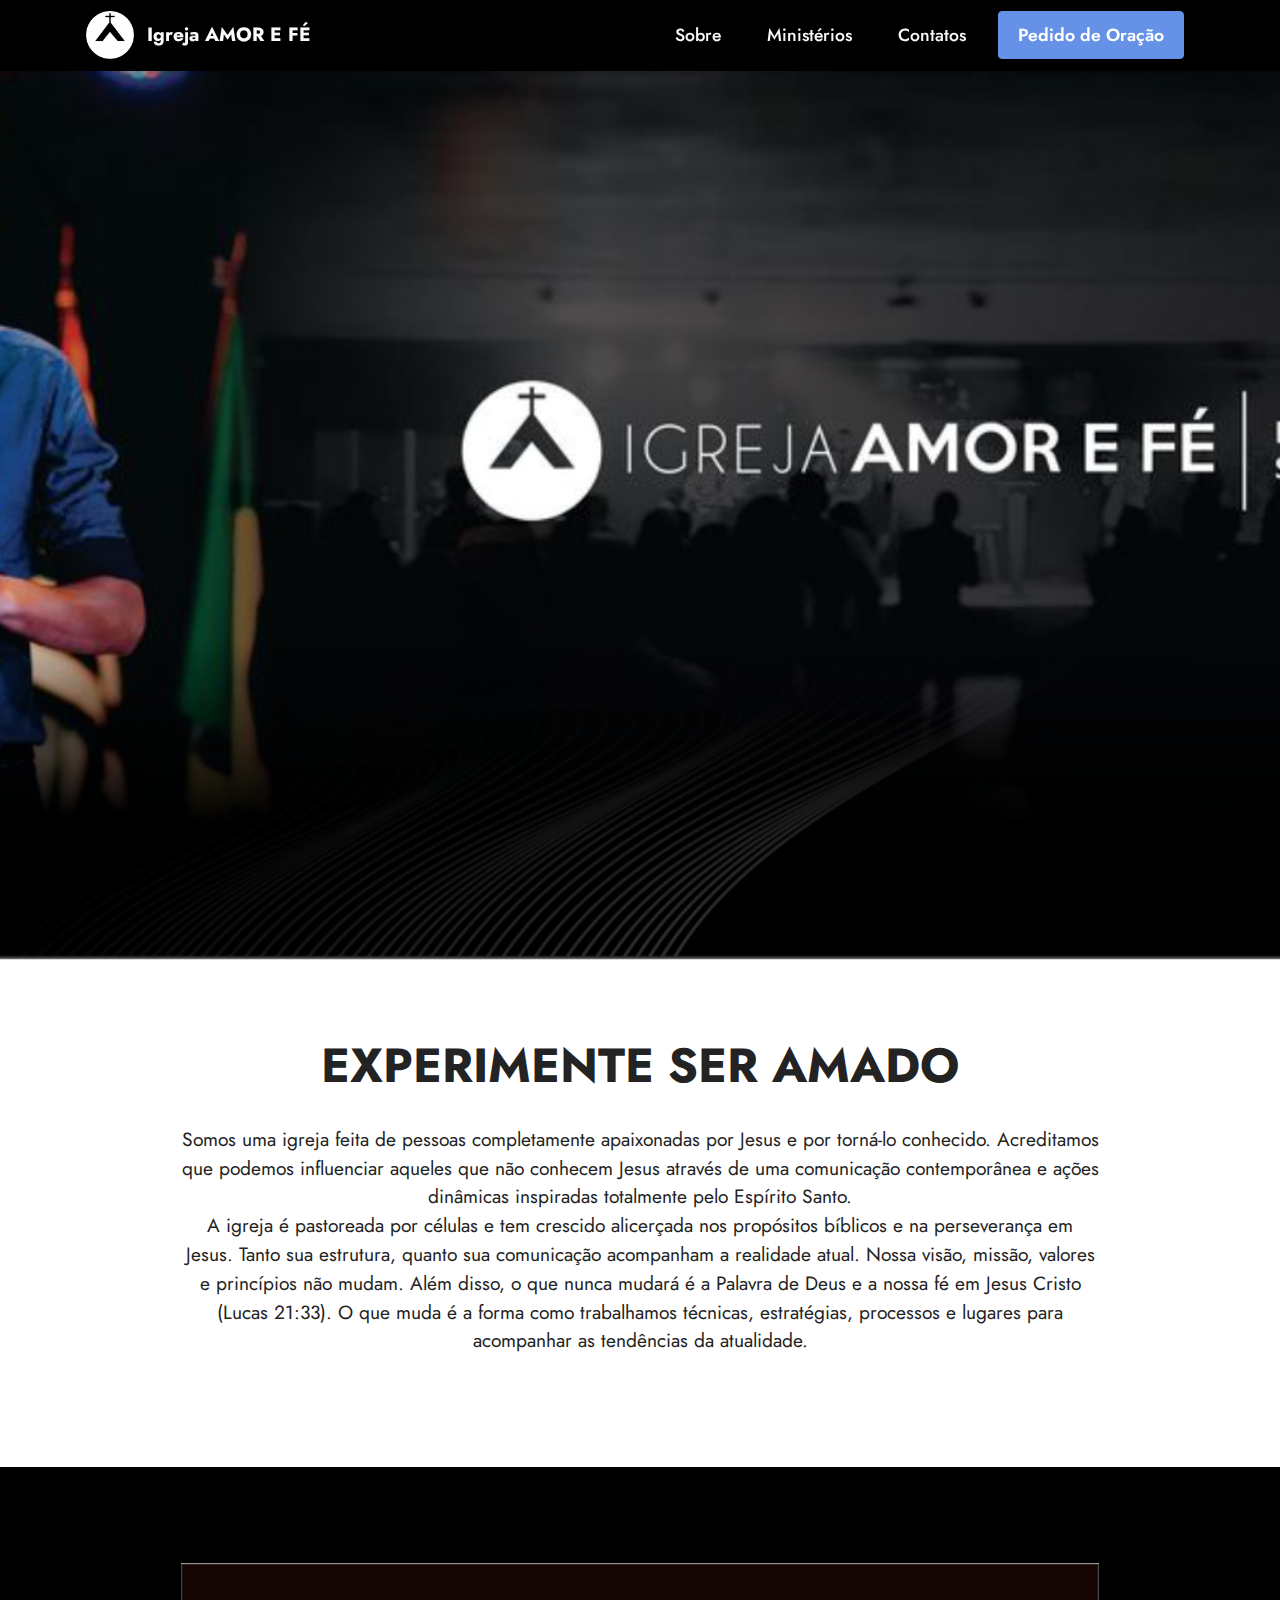
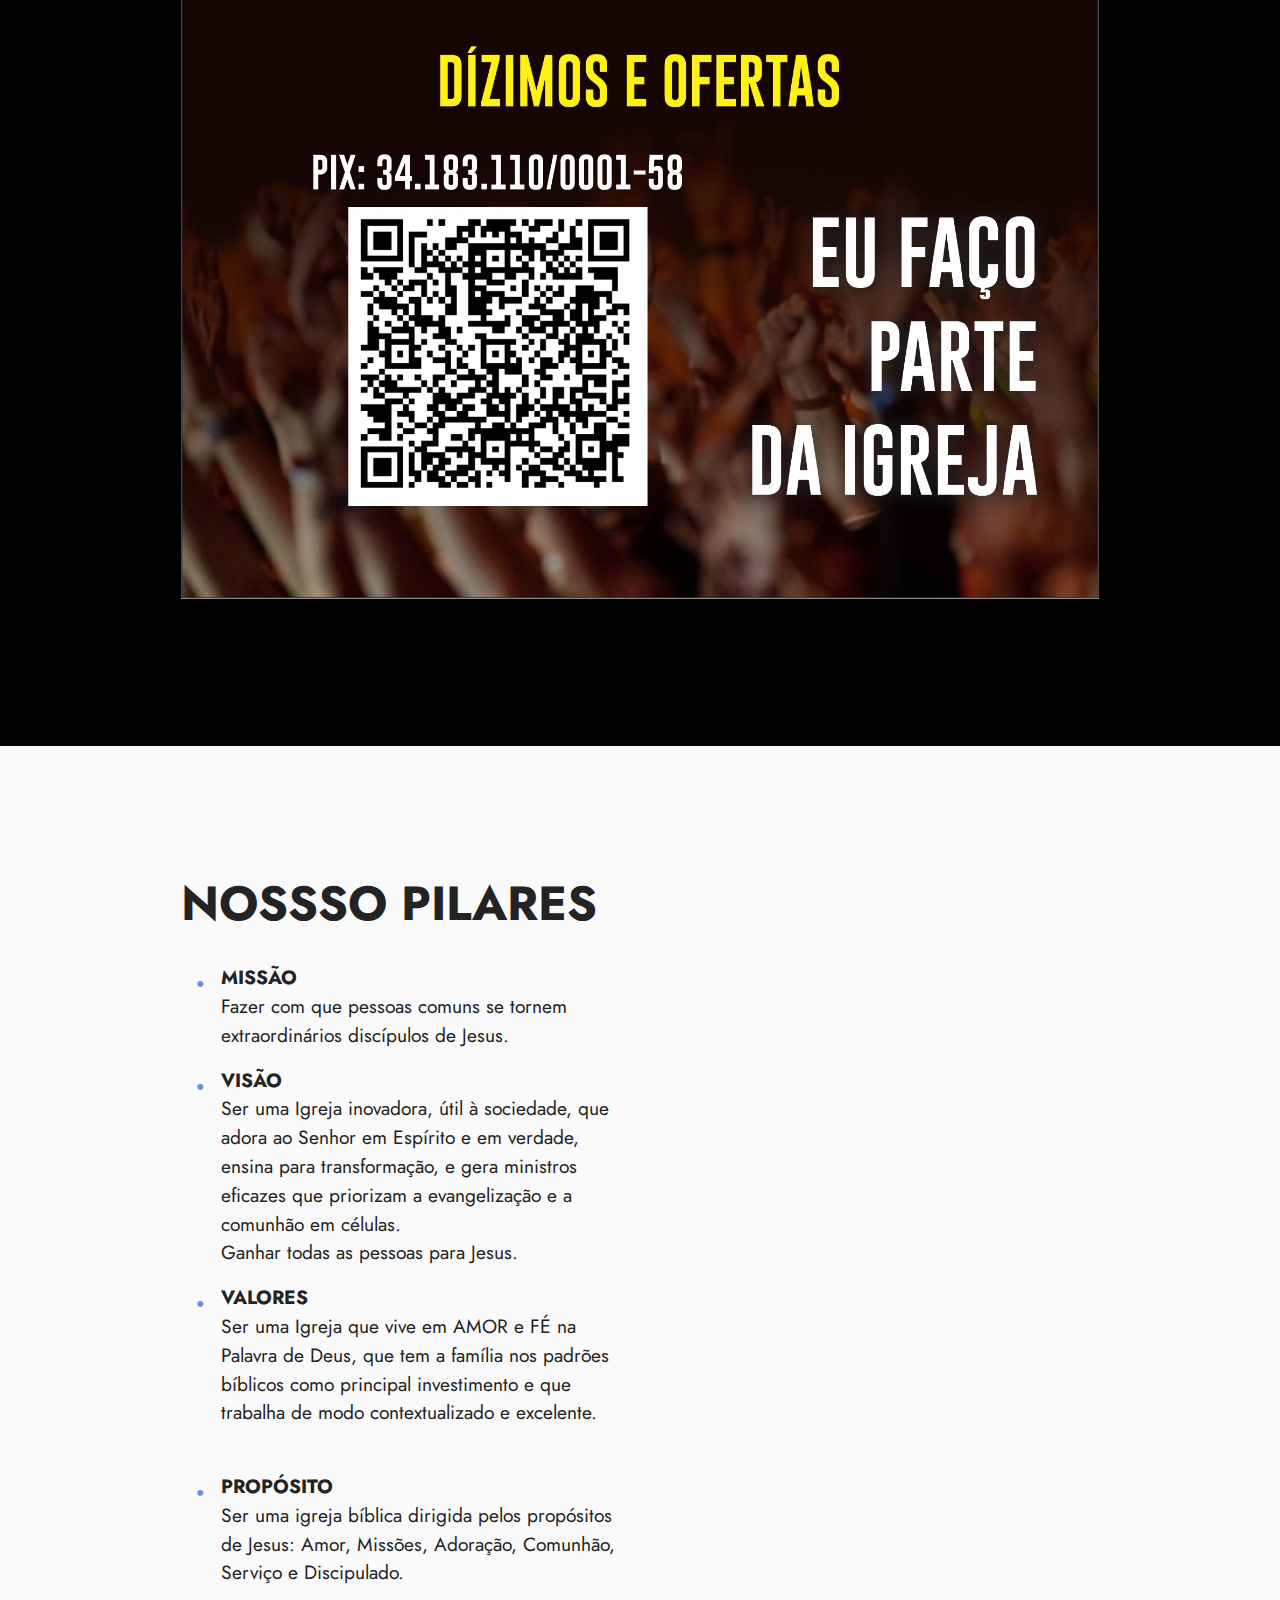
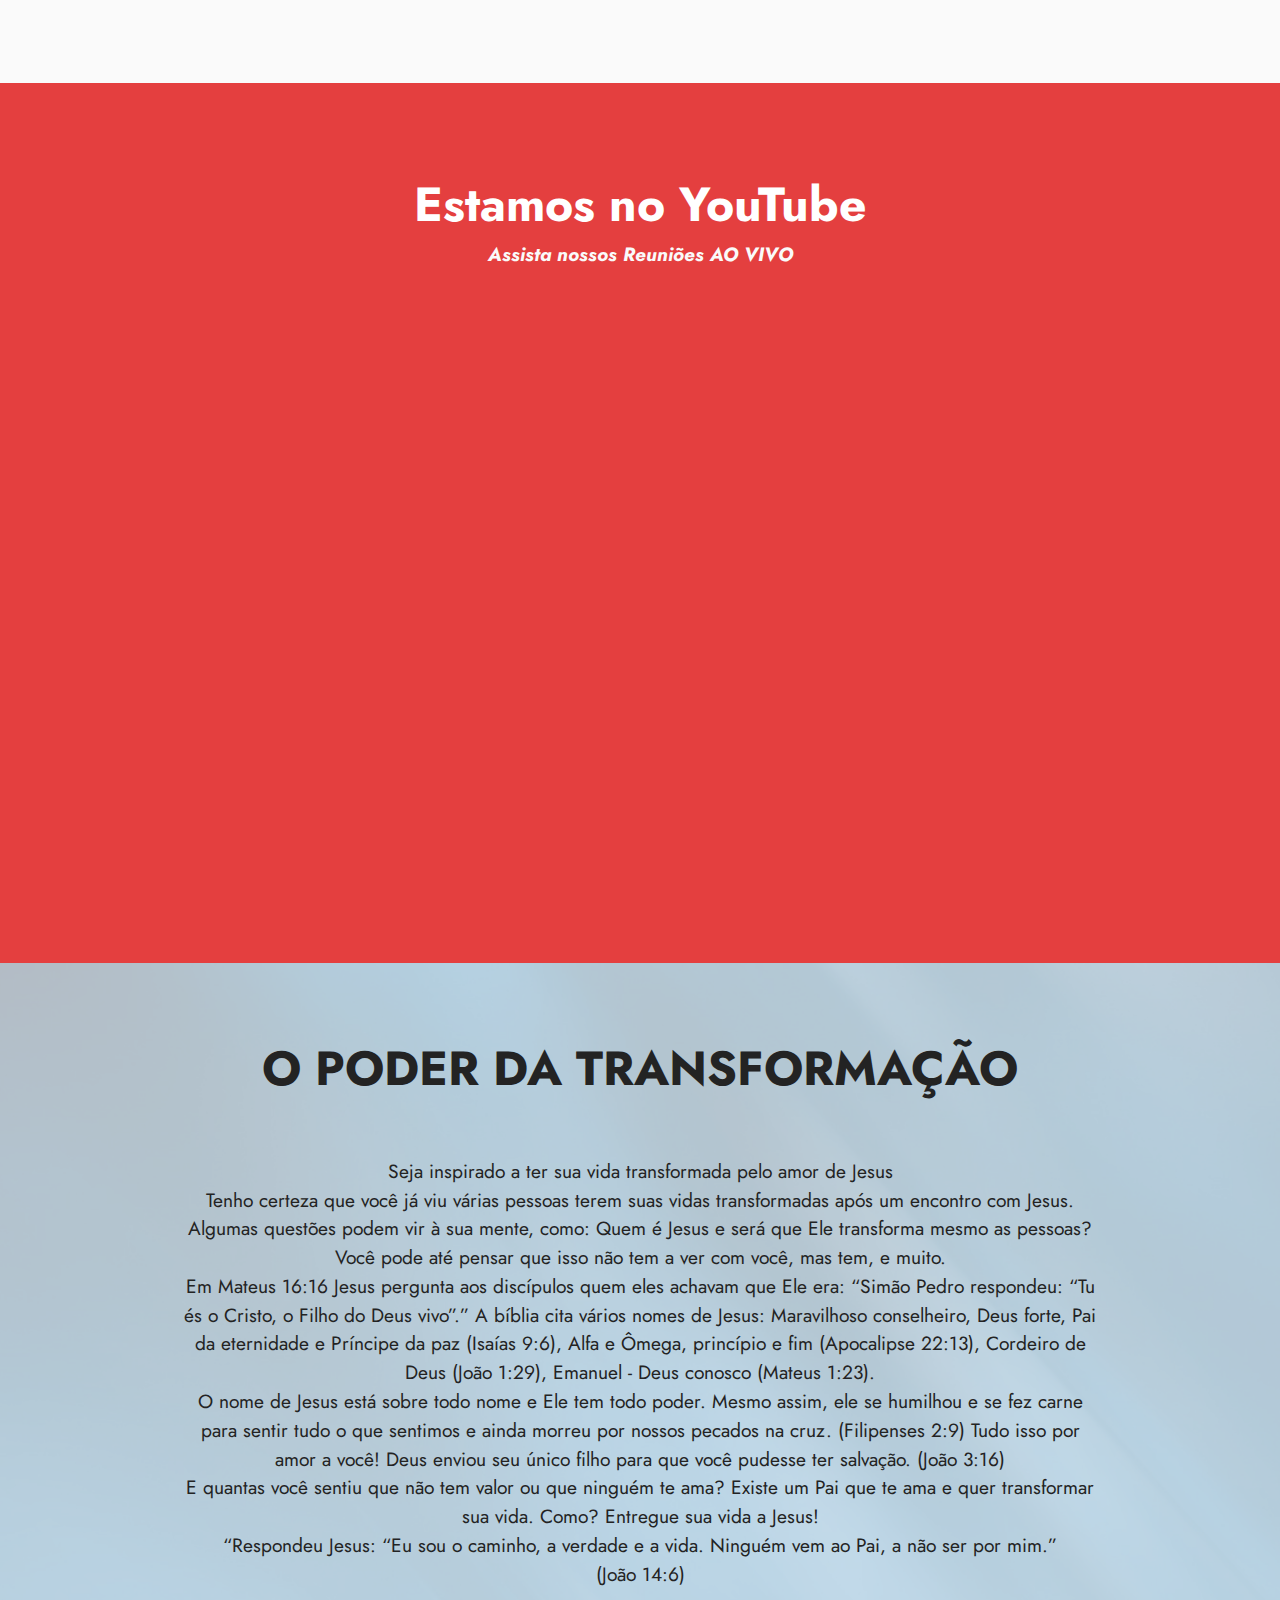
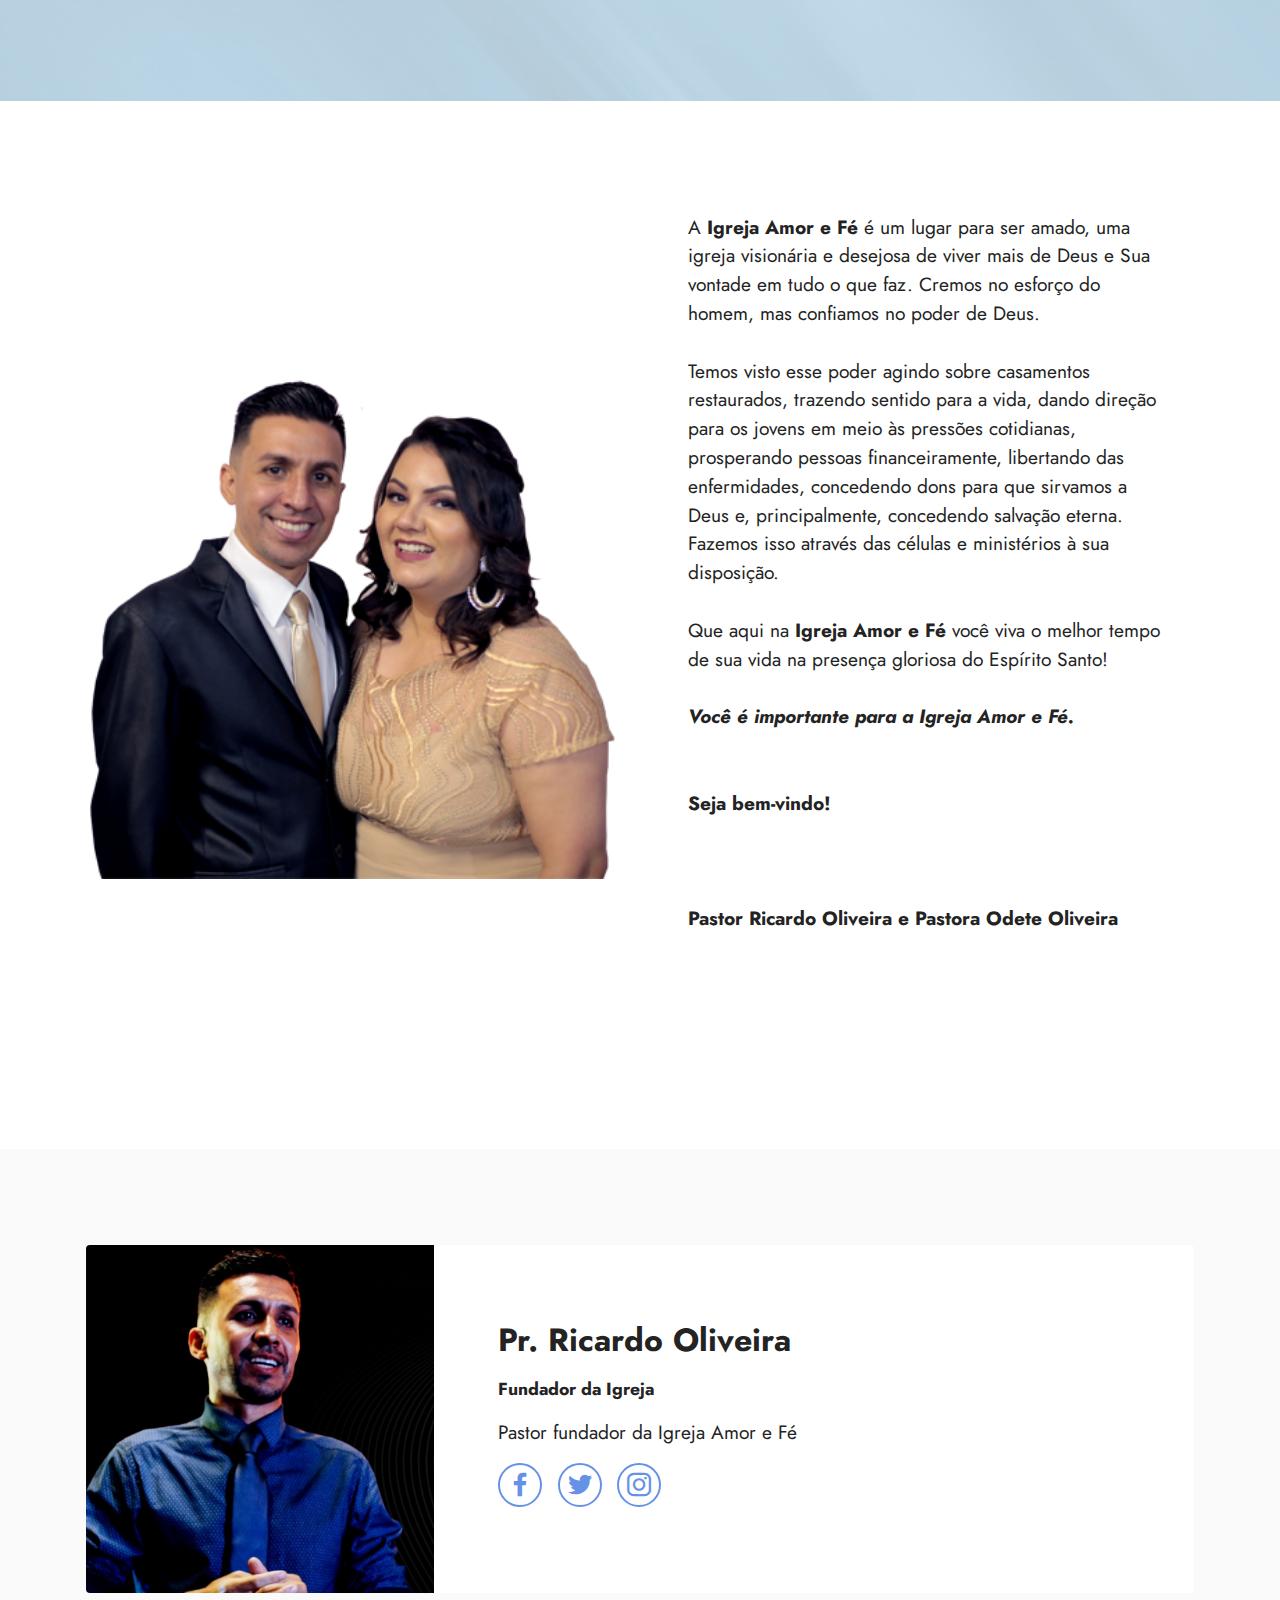
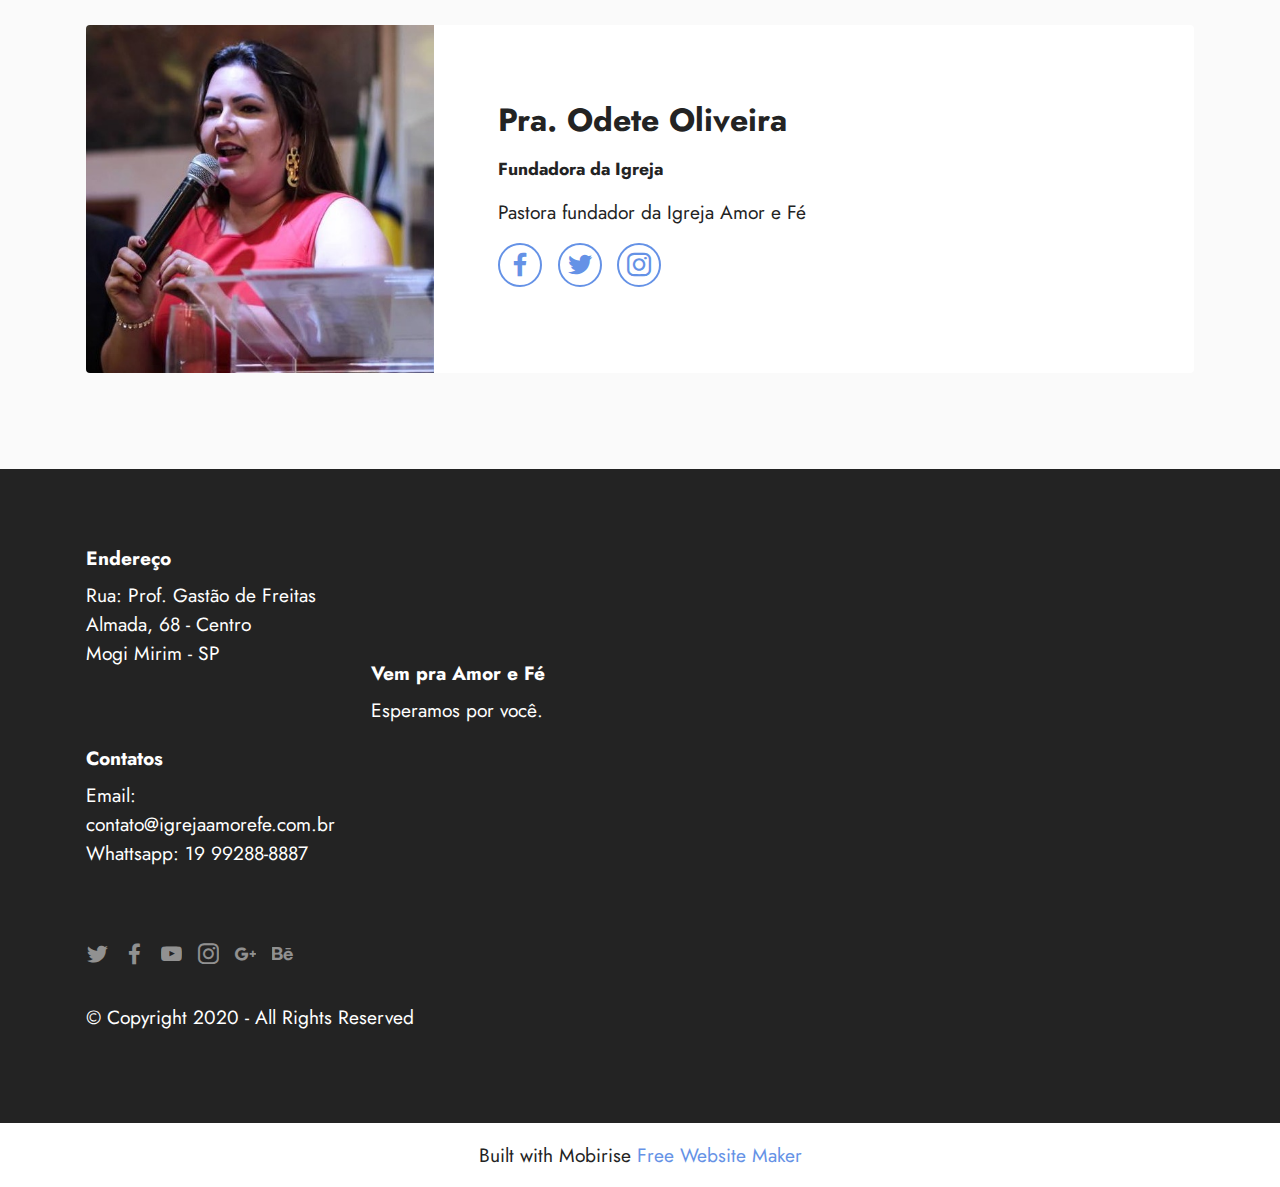
==== index.html @ 6b96ceef "Add files via upload" ====
<!DOCTYPE html>
<html  >
<head>
  <!-- Site made with Mobirise Website Builder v5.6.11, https://mobirise.com -->
  <meta charset="UTF-8">
  <meta http-equiv="X-UA-Compatible" content="IE=edge">
  <meta name="generator" content="Mobirise v5.6.11, mobirise.com">
  <meta name="twitter:card" content="summary_large_image"/>
  <meta name="twitter:image:src" content="">
  <meta property="og:image" content="">
  <meta name="twitter:title" content="Igreja">
  <meta name="viewport" content="width=device-width, initial-scale=1, minimum-scale=1">
  <link rel="shortcut icon" href="assets/images/11-1.jpg" type="image/x-icon">
  <meta name="description" content="Sejam bem vindos a Igreja Amor e Fé">
  
  
  <title>Igreja</title>
  <link rel="stylesheet" href="assets/bootstrap/css/bootstrap.min.css">
  <link rel="stylesheet" href="assets/bootstrap/css/bootstrap-grid.min.css">
  <link rel="stylesheet" href="assets/bootstrap/css/bootstrap-reboot.min.css">
  <link rel="stylesheet" href="assets/dropdown/css/style.css">
  <link rel="stylesheet" href="assets/socicon/css/styles.css">
  <link rel="stylesheet" href="assets/theme/css/style.css">
  <link rel="preload" href="https://fonts.googleapis.com/css2?family=Jost:ital,wght@0,400;0,700;1,400;1,700&display=swap&display=swap" as="style" onload="this.onload=null;this.rel='stylesheet'">
  <noscript><link rel="stylesheet" href="https://fonts.googleapis.com/css2?family=Jost:ital,wght@0,400;0,700;1,400;1,700&display=swap&display=swap"></noscript>
  <link rel="preload" as="style" href="assets/mobirise/css/mbr-additional.css"><link rel="stylesheet" href="assets/mobirise/css/mbr-additional.css" type="text/css">
  
  
  
  
</head>
<body>
  
  <section data-bs-version="5.1" class="menu menu2 cid-tcUsCYb6B1" once="menu" id="menu2-i">
    
    <nav class="navbar navbar-dropdown navbar-fixed-top navbar-expand-lg">
        <div class="container">
            <div class="navbar-brand">
                <span class="navbar-logo">
                    <a href="https://mobiri.se">
                        <img src="assets/images/logo-igreja.png" alt="Mobirise Website Builder" style="height: 3rem;">
                    </a>
                </span>
                <span class="navbar-caption-wrap"><a class="navbar-caption text-white display-7" href="https://mobiri.se">Igreja AMOR E FÉ</a></span>
            </div>
            <button class="navbar-toggler" type="button" data-toggle="collapse" data-bs-toggle="collapse" data-target="#navbarSupportedContent" data-bs-target="#navbarSupportedContent" aria-controls="navbarNavAltMarkup" aria-expanded="false" aria-label="Toggle navigation">
                <div class="hamburger">
                    <span></span>
                    <span></span>
                    <span></span>
                    <span></span>
                </div>
            </button>
            <div class="collapse navbar-collapse" id="navbarSupportedContent">
                <ul class="navbar-nav nav-dropdown" data-app-modern-menu="true"><li class="nav-item"><a class="nav-link link text-white display-4" href="https://mobiri.se">Sobre</a></li>
                    <li class="nav-item"><a class="nav-link link text-white display-4" href="https://mobiri.se">Ministérios</a></li>
                    <li class="nav-item"><a class="nav-link link text-white display-4" href="https://mobiri.se">Contatos</a>
                    </li></ul>
                
                <div class="navbar-buttons mbr-section-btn"><a class="btn btn-primary display-4" href="https://mobiri.se">Pedido de Oração</a></div>
            </div>
        </div>
    </nav>
</section>

<section data-bs-version="5.1" class="header3 cid-tcUmqNQTGu mbr-fullscreen" id="header3-h">

    

    
    <div class="mbr-overlay" style="opacity: 0; background-color: rgb(255, 255, 255);"></div>

    <div class="align-center container-fluid">
        <div class="row justify-content-center">
            <div class="col-12 col-lg-6">
                <h1 class="mbr-section-title mbr-fonts-style mb-3 display-1"><strong>&nbsp;</strong></h1>
                
                <p class="mbr-text mbr-fonts-style display-7">&nbsp;</p>
                
            </div>
        </div>
    </div>
</section>

<section data-bs-version="5.1" class="content4 cid-tcUfuPh0r4" id="content4-d">
    

    
    
    <div class="container">
        <div class="row justify-content-center">
            <div class="title col-md-12 col-lg-10">
                <h3 class="mbr-section-title mbr-fonts-style align-center mb-4 display-2"><strong>EXPERIMENTE SER AMADO</strong></h3>
                <h4 class="mbr-section-subtitle align-center mbr-fonts-style mb-4 display-7">Somos uma igreja feita de pessoas completamente apaixonadas por Jesus e por torná-lo conhecido. Acreditamos que podemos influenciar aqueles que não conhecem Jesus através de uma comunicação contemporânea e ações dinâmicas inspiradas totalmente pelo Espírito Santo.
<div> 
</div><div>A igreja é pastoreada por células e tem crescido alicerçada nos propósitos bíblicos e na perseverança em Jesus. Tanto sua estrutura, quanto sua comunicação acompanham a realidade atual. Nossa visão, missão, valores e princípios não mudam. Além disso, o que nunca mudará é a Palavra de Deus e a nossa fé em Jesus Cristo (Lucas 21:33). O que muda é a forma como trabalhamos técnicas, estratégias, processos e lugares para acompanhar as tendências da atualidade.</div></h4>
                
            </div>
        </div>
    </div>
</section>

<section data-bs-version="5.1" class="image3 cid-tcUdPMAh6X" id="image3-3">
    

    
    

    <div class="container">
        <div class="row justify-content-center">
            <div class="col-12 col-lg-10">
                <div class="image-wrapper">
                    <img src="assets/images/oferta-6.jpg" alt="Mobirise Website Builder">
                    <p class="mbr-description mbr-fonts-style mt-2 align-center display-4">&nbsp;</p>
                </div>
            </div>
        </div>
    </div>
</section>

<section data-bs-version="5.1" class="content13 cid-tcUe3XUGiw" id="content13-4">
    

    
    
    <div class="container">
        <div class="row justify-content-center">
            <div class="col-md-12 col-lg-10">
                <h3 class="mbr-section-title mbr-fonts-style mb-4 display-2">
                    <strong>
</strong>
                <div><br></div><div><strong>NOSSSO PILARES</strong></div></h3>
            </div>
        </div>
        <div class="row justify-content-center">
            <div class="col-md-12 col-lg-10">
                <div class="row justify-content-center">
                    <div class="col-12 col-lg-6">
                        <ul class="list mbr-fonts-style display-7">
                            <li><strong>MISSÃO</strong><br>Fazer com que pessoas comuns se tornem extraordinários discípulos de Jesus.</li>
                            <li><strong>VISÃO</strong><br>Ser uma Igreja inovadora, útil à sociedade, que adora ao Senhor em Espírito e em verdade, ensina para transformação, e gera ministros eficazes que priorizam a evangelização e a comunhão em células.<br>Ganhar todas as pessoas para Jesus.</li><li><strong>VALORES</strong><br>Ser uma Igreja que vive em AMOR e FÉ na Palavra de Deus, que tem a família nos padrões bíblicos como principal investimento e que trabalha de modo contextualizado e excelente.<br><br></li>
                            <li><strong>PROPÓSITO</strong><br>Ser uma igreja bíblica dirigida pelos propósitos de Jesus: Amor, Missões, Adoração, Comunhão, Serviço e Discipulado.</li>
                        </ul>
                    </div>
                    <div class="col-12 col-lg-6">
                        <ul class="list mbr-fonts-style display-7">&nbsp;</ul>
                    </div>
                </div>
            </div>
        </div>
    </div>
</section>

<section data-bs-version="5.1" class="video2 cid-tcUe9iPu9A" id="video2-5">
    
    
    
    <div class="container">
        <div class="mbr-section-head">
            <h4 class="mbr-section-title mbr-fonts-style mb-0 display-2"><strong>Estamos no YouTube</strong></h4>
            <h5 class="mbr-section-subtitle mbr-fonts-style mb-0 mt-2 display-7"><strong><em>Assista nossos Reuniões AO VIVO</em></strong></h5>
        </div>
        <div class="row justify-content-center mt-4">
            <div class="col-12 col-md-10 video-block">
                <div class="video-wrapper"><iframe class="mbr-embedded-video" src="https://www.youtube.com/embed/onHWMG32B_s?rel=0&amp;amp;mute=1&amp;showinfo=0&amp;autoplay=0&amp;loop=0" width="1280" height="720" frameborder="0" allowfullscreen></iframe></div>
                <p class="mbr-text pt-2 mbr-fonts-style display-4">&nbsp;</p>
            </div>
        </div>
    </div>
</section>

<section data-bs-version="5.1" class="content4 cid-tcUelPgYQA" id="content4-7">
    

    
    <div class="mbr-overlay" style="opacity: 0.7; background-color: rgb(255, 255, 255);">
    </div>
    <div class="container">
        <div class="row justify-content-center">
            <div class="title col-md-12 col-lg-10">
                <h3 class="mbr-section-title mbr-fonts-style align-center mb-4 display-2"><strong>O PODER DA TRANSFORMAÇÃO</strong></h3>
                <h4 class="mbr-section-subtitle align-center mbr-fonts-style mb-4 display-7">
                    
                <div><br></div><div>Seja inspirado a ter sua vida transformada pelo amor de Jesus
</div><div>Tenho certeza que você já viu várias pessoas terem suas vidas transformadas após um encontro com Jesus. Algumas questões podem vir à sua mente, como: Quem é Jesus e será que Ele transforma mesmo as pessoas? Você pode até pensar que isso não tem a ver com você, mas tem, e muito.
</div><div>Em Mateus 16:16 Jesus pergunta aos discípulos quem eles achavam que Ele era: “Simão Pedro respondeu: “Tu és o Cristo, o Filho do Deus vivo”.” A bíblia cita vários nomes de Jesus: Maravilhoso conselheiro, Deus forte, Pai da eternidade e Príncipe da paz (Isaías 9:6), Alfa e Ômega, princípio e fim (Apocalipse 22:13), Cordeiro de Deus (João 1:29), Emanuel - Deus conosco (Mateus 1:23).
</div><div>O nome de Jesus está sobre todo nome e Ele tem todo poder. Mesmo assim, ele se humilhou e se fez carne para sentir tudo o que sentimos e ainda morreu por nossos pecados na cruz. (Filipenses 2:9) Tudo isso por amor a você! Deus enviou seu único filho para que você pudesse ter salvação. (João 3:16)
</div><div>E quantas você sentiu que não tem valor ou que ninguém te ama? Existe um Pai que te ama e quer transformar sua vida. Como? Entregue sua vida a Jesus!
</div><div>“Respondeu Jesus: “Eu sou o caminho, a verdade e a vida. Ninguém vem ao Pai, a não ser por mim.” 
</div><div>(João 14:6)</div><div> 
</div><div> 
</div><div> 
</div><div> 
</div></h4>
                
            </div>
        </div>
    </div>
</section>

<section data-bs-version="5.1" class="testimonials1 cid-tcUej8TGB3" id="testimonials1-6">
    

    
    
    <div class="container">
        
        <div class="row align-items-center">
            <div class="col-12 col-md-6">
                <div class="image-wrapper">
                    <img src="assets/images/rica.png" alt="Mobirise Website Builder">
                </div>
            </div>
            <div class="col-12 col-md">
                <div class="text-wrapper">
                    <p class="mbr-text mbr-fonts-style mb-4 display-7">A <strong>Igreja Amor e Fé</strong> é um lugar para ser amado, uma igreja visionária e desejosa de viver mais de Deus e Sua vontade em tudo o que faz. Cremos no esforço do homem, mas confiamos no poder de Deus. <br><br>Temos visto esse poder agindo sobre casamentos restaurados, trazendo sentido para a vida, dando direção para os jovens em meio às pressões cotidianas, prosperando pessoas financeiramente, libertando das enfermidades, concedendo dons para que sirvamos a Deus e, principalmente, concedendo salvação eterna. Fazemos isso através das células e ministérios à sua disposição. <br><br>Que aqui na <strong>Igreja Amor e Fé </strong>você viva o melhor tempo de sua vida na presença gloriosa do Espírito Santo! <br><br><strong><em>Você é importante para a Igreja Amor e Fé.
</em></strong><br>
<br>
<br><strong>Seja bem-vindo!
</strong><br>
<br> 
<br>
<br><strong>Pastor Ricardo Oliveira e Pastora Odete Oliveira</strong></p>
                    <p class="name mbr-fonts-style mb-1 display-4">&nbsp;</p>
                    <p class="position mbr-fonts-style display-4">&nbsp;</p>
                </div>
            </div>
        </div>
    </div>
</section>

<section data-bs-version="5.1" class="team2 cid-tcUf9erixd" xmlns="http://www.w3.org/1999/html" id="team2-b">
    

    
    
    <div class="container">
        <div class="card">
            <div class="card-wrapper">
                <div class="row align-items-center">
                    <div class="col-12 col-md-4">
                        <div class="image-wrapper">
                            <img src="assets/images/podcast.jpeg" alt="Mobirise Website Builder">
                        </div>
                    </div>
                    <div class="col-12 col-md">
                        <div class="card-box">
                            <h5 class="card-title mbr-fonts-style m-0 mb-3 display-5">
                                <strong>Pr. Ricardo Oliveira</strong></h5>
                            <h6 class="card-subtitle mbr-fonts-style mb-3 display-4">
                                <strong>Fundador da Igreja</strong></h6>
                            <p class="mbr-text mbr-fonts-style display-7">Pastor fundador da Igreja Amor e Fé</p>
                            <div class="social-row display-7">
                                <div class="soc-item">
                                    <a href="https://www.facebook.com/Mobirise/" target="_blank">
                                        <span class="mbr-iconfont socicon socicon-facebook"></span>
                                    </a>
                                </div>
                                <div class="soc-item">
                                    <a href="https://twitter.com/mobirise" target="_blank">
                                        <span class="mbr-iconfont socicon socicon-twitter"></span>
                                    </a>
                                </div>
                                <div class="soc-item">
                                    <a href="https://instagram.com/mobirise" target="_blank">
                                        <span class="mbr-iconfont socicon socicon-instagram"></span>
                                    </a>
                                </div>
                                
                                
                            </div>
                        </div>
                    </div>
                </div>
            </div>
        </div>
        <div class="card">
            <div class="card-wrapper">
                <div class="row align-items-center">
                    <div class="col-12 col-md-4">
                        <div class="image-wrapper">
                            <img src="assets/images/14224840-1156829951045544-5554673030553478146-n.jpeg" alt="Pra. Odete Oliveira">
                        </div>
                    </div>
                    <div class="col-12 col-md">
                        <div class="card-box">
                            <h5 class="card-title mbr-fonts-style m-0 mb-3 display-5">
                                <strong>Pra. Odete Oliveira</strong></h5>
                            <h6 class="card-subtitle mbr-fonts-style mb-3 display-4">
                                <strong>Fundadora da Igreja</strong></h6>
                            <p class="mbr-text mbr-fonts-style display-7">
                                Pastora fundador da Igreja Amor e Fé
                            </p>
                            <div class="social-row display-7">
                                <div class="soc-item">
                                    <a href="https://www.facebook.com/Mobirise/" target="_blank">
                                        <span class="mbr-iconfont socicon socicon-facebook"></span>
                                    </a>
                                </div>
                                <div class="soc-item">
                                    <a href="https://twitter.com/mobirise" target="_blank">
                                        <span class="mbr-iconfont socicon socicon-twitter"></span>
                                    </a>
                                </div>
                                <div class="soc-item">
                                    <a href="https://instagram.com/mobirise" target="_blank">
                                        <span class="mbr-iconfont socicon socicon-instagram"></span>
                                    </a>
                                </div>
                                
                                
                            </div>
                        </div>
                    </div>
                </div>
            </div>
        </div>
        
    </div>
</section>

<section data-bs-version="5.1" class="footer6 cid-tcUflWnAJL" once="footers" id="footer6-c">

    

    

    <div class="container">
        <div class="row content mbr-white">
            <div class="col-12 col-md-3 mbr-fonts-style display-7">
                <h5 class="mbr-section-subtitle mbr-fonts-style mb-2 display-7">
                    <strong>Endereço</strong></h5>
                <p class="mbr-text mbr-fonts-style display-7">
                    Rua: Prof. Gastão de Freitas Almada, 68 - Centro<br>
                    Mogi Mirim - SP</p> <br>
                <h5 class="mbr-section-subtitle mbr-fonts-style mb-2 mt-4 display-7">
                    <strong>Contatos</strong></h5>
                <p class="mbr-text mbr-fonts-style mb-4 display-7">
                    Email: contato@igrejaamorefe.com.br<br>
                    Whattsapp: 19 99288-8887<br><br></p>
            </div>
            <div class="col-12 col-md-3 mbr-fonts-style display-7">
                <h5 class="mbr-section-subtitle mbr-fonts-style mb-2 display-7">&nbsp;</h5>
                <ul class="list mbr-fonts-style mb-4 display-4">
                    <li class="mbr-text item-wrap"><br></li>
                </ul>
                <h5 class="mbr-section-subtitle mbr-fonts-style mb-2 mt-5 display-7"><strong>Vem pra Amor e Fé</strong></h5>
                <p class="mbr-text mbr-fonts-style mb-4 display-7">
                    Esperamos por você.
                </p>
            </div>
            <div class="col-12 col-md-6">
                <div class="google-map"><iframe frameborder="0" style="border:0" src="https://www.google.com/maps/embed/v1/place?key=AIzaSyDk89J4FSunMF33ruMVWJaJht_Ro0kvoXs&amp;q=Gastão de Freitas Almada, 68 Mogi Mirim SP" allowfullscreen=""></iframe></div>
            </div>
            <div class="col-md-6">
                <div class="social-list align-left">
                    <div class="soc-item">
                        <a href="https://twitter.com/mobirise" target="_blank">
                            <span class="socicon-twitter socicon mbr-iconfont mbr-iconfont-social"></span>
                        </a>
                    </div>
                    <div class="soc-item">
                        <a href="https://www.facebook.com/pages/Mobirise/1616226671953247" target="_blank">
                            <span class="socicon-facebook socicon mbr-iconfont mbr-iconfont-social"></span>
                        </a>
                    </div>
                    <div class="soc-item">
                        <a href="https://www.youtube.com/c/mobirise" target="_blank">
                            <span class="socicon-youtube socicon mbr-iconfont mbr-iconfont-social"></span>
                        </a>
                    </div>
                    <div class="soc-item">
                        <a href="https://instagram.com/mobirise" target="_blank">
                            <span class="socicon-instagram socicon mbr-iconfont mbr-iconfont-social"></span>
                        </a>
                    </div>
                    <div class="soc-item">
                        <a href="https://plus.google.com/u/0/+Mobirise" target="_blank">
                            <span class="socicon-googleplus socicon mbr-iconfont mbr-iconfont-social"></span>
                        </a>
                    </div>
                    <div class="soc-item">
                        <a href="https://www.behance.net/Mobirise" target="_blank">
                            <span class="socicon-behance socicon mbr-iconfont mbr-iconfont-social"></span>
                        </a>
                    </div>
                </div>
            </div>
        </div>
        <div class="footer-lower">
            <div class="media-container-row">
                <div class="col-sm-12">
                    <hr>
                </div>
            </div>
            <div class="col-sm-12 copyright pl-0">
                <p class="mbr-text mbr-fonts-style mbr-white display-7">
                    © Copyright 2020 - All Rights Reserved
                </p>
            </div>
        </div>
    </div>
</section><section class="display-7" style="padding: 0;align-items: center;justify-content: center;flex-wrap: wrap;    align-content: center;display: flex;position: relative;height: 4rem;"><a href="https://mobiri.se/2835618" style="flex: 1 1;height: 4rem;position: absolute;width: 100%;z-index: 1;"><img alt="" style="height: 4rem;" src="[data-uri]"></a><p style="margin: 0;text-align: center;" class="display-7">Built with Mobirise &#8204;</p><a style="z-index:1" href="https://mobirise.com/website-maker.html">Free Website Maker</a></section><script src="assets/bootstrap/js/bootstrap.bundle.min.js"></script>  <script src="assets/smoothscroll/smooth-scroll.js"></script>  <script src="assets/ytplayer/index.js"></script>  <script src="assets/dropdown/js/navbar-dropdown.js"></script>  <script src="assets/playervimeo/vimeo_player.js"></script>  <script src="assets/theme/js/script.js"></script>  
  
  
</body>
</html>
---- assets/dropdown/css/style.css ----
.navbar-dropdown {
  left: 0;
  padding: 0;
  position: absolute;
  right: 0;
  top: 0;
  transition: all 0.45s ease;
  z-index: 1030;
  background: #282828; }
  .navbar-dropdown .navbar-logo {
    margin-right: 0.8rem;
    transition: margin 0.3s ease-in-out;
    vertical-align: middle; }
    .navbar-dropdown .navbar-logo img {
      height: 3.125rem;
      transition: all 0.3s ease-in-out; }
    .navbar-dropdown .navbar-logo.mbr-iconfont {
      font-size: 3.125rem;
      line-height: 3.125rem; }
  .navbar-dropdown .navbar-caption {
    font-weight: 700;
    white-space: normal;
    vertical-align: -4px;
    line-height: 3.125rem !important; }
    .navbar-dropdown .navbar-caption, .navbar-dropdown .navbar-caption:hover {
      color: inherit;
      text-decoration: none; }
  .navbar-dropdown .mbr-iconfont + .navbar-caption {
    vertical-align: -1px; }
  .navbar-dropdown.navbar-fixed-top {
    position: fixed; }
  .navbar-dropdown .navbar-brand span {
    vertical-align: -4px; }
  .navbar-dropdown.bg-color.transparent {
    background: none; }
  .navbar-dropdown.navbar-short .navbar-brand {
    padding: 0.625rem 0; }
    .navbar-dropdown.navbar-short .navbar-brand span {
      vertical-align: -1px; }
  .navbar-dropdown.navbar-short .navbar-caption {
    line-height: 2.375rem !important;
    vertical-align: -2px; }
  .navbar-dropdown.navbar-short .navbar-logo {
    margin-right: 0.5rem; }
    .navbar-dropdown.navbar-short .navbar-logo img {
      height: 2.375rem; }
    .navbar-dropdown.navbar-short .navbar-logo.mbr-iconfont {
      font-size: 2.375rem;
      line-height: 2.375rem; }
  .navbar-dropdown.navbar-short .mbr-table-cell {
    height: 3.625rem; }
  .navbar-dropdown .navbar-close {
    left: 0.6875rem;
    position: fixed;
    top: 0.75rem;
    z-index: 1000; }
  .navbar-dropdown .hamburger-icon {
    content: "";
    display: inline-block;
    vertical-align: middle;
    width: 16px;
    -webkit-box-shadow: 0 -6px 0 1px #282828,0 0 0 1px #282828,0 6px 0 1px #282828;
    -moz-box-shadow: 0 -6px 0 1px #282828,0 0 0 1px #282828,0 6px 0 1px #282828;
    box-shadow: 0 -6px 0 1px #282828,0 0 0 1px #282828,0 6px 0 1px #282828; }

.dropdown-menu .dropdown-toggle[data-toggle="dropdown-submenu"]::after {
  border-bottom: 0.35em solid transparent;
  border-left: 0.35em solid;
  border-right: 0;
  border-top: 0.35em solid transparent;
  margin-left: 0.3rem; }

.dropdown-menu .dropdown-item:focus {
  outline: 0; }

.nav-dropdown {
  font-size: 0.75rem;
  font-weight: 500;
  height: auto !important; }
  .nav-dropdown .nav-btn {
    padding-left: 1rem; }
  .nav-dropdown .link {
    margin: .667em 1.667em;
    font-weight: 500;
    padding: 0;
    transition: color .2s ease-in-out; }
    .nav-dropdown .link.dropdown-toggle {
      margin-right: 2.583em; }
      .nav-dropdown .link.dropdown-toggle::after {
        margin-left: .25rem;
        border-top: 0.35em solid;
        border-right: 0.35em solid transparent;
        border-left: 0.35em solid transparent;
        border-bottom: 0; }
      .nav-dropdown .link.dropdown-toggle[aria-expanded="true"] {
        margin: 0;
        padding: 0.667em 3.263em  0.667em 1.667em; }
  .nav-dropdown .link::after,
  .nav-dropdown .dropdown-item::after {
    color: inherit; }
  .nav-dropdown .btn {
    font-size: 0.75rem;
    font-weight: 700;
    letter-spacing: 0;
    margin-bottom: 0;
    padding-left: 1.25rem;
    padding-right: 1.25rem; }
  .nav-dropdown .dropdown-menu {
    border-radius: 0;
    border: 0;
    left: 0;
    margin: 0;
    padding-bottom: 1.25rem;
    padding-top: 1.25rem;
    position: relative; }
  .nav-dropdown .dropdown-submenu {
    margin-left: 0.125rem;
    top: 0; }
  .nav-dropdown .dropdown-item {
    font-weight: 500;
    line-height: 2;
    padding: 0.3846em 4.615em 0.3846em 1.5385em;
    position: relative;
    transition: color .2s ease-in-out, background-color .2s ease-in-out; }
    .nav-dropdown .dropdown-item::after {
      margin-top: -0.3077em;
      position: absolute;
      right: 1.1538em;
      top: 50%; }
    .nav-dropdown .dropdown-item:focus, .nav-dropdown .dropdown-item:hover {
      background: none; }

@media (max-width: 767px) {
  .nav-dropdown.navbar-toggleable-sm {
    bottom: 0;
    display: none;
    left: 0;
    overflow-x: hidden;
    position: fixed;
    top: 0;
    transform: translateX(-100%);
    -ms-transform: translateX(-100%);
    -webkit-transform: translateX(-100%);
    width: 18.75rem;
    z-index: 999; } }
.nav-dropdown.navbar-toggleable-xl {
  bottom: 0;
  display: none;
  left: 0;
  overflow-x: hidden;
  position: fixed;
  top: 0;
  transform: translateX(-100%);
  -ms-transform: translateX(-100%);
  -webkit-transform: translateX(-100%);
  width: 18.75rem;
  z-index: 999; }

.nav-dropdown-sm {
  display: block !important;
  overflow-x: hidden;
  overflow: auto;
  padding-top: 3.875rem; }
  .nav-dropdown-sm::after {
    content: "";
    display: block;
    height: 3rem;
    width: 100%; }
  .nav-dropdown-sm.collapse.in ~ .navbar-close {
    display: block !important; }
  .nav-dropdown-sm.collapsing, .nav-dropdown-sm.collapse.in {
    transform: translateX(0);
    -ms-transform: translateX(0);
    -webkit-transform: translateX(0);
    transition: all 0.25s ease-out;
    -webkit-transition: all 0.25s ease-out;
    background: #282828; }
  .nav-dropdown-sm.collapsing[aria-expanded="false"] {
    transform: translateX(-100%);
    -ms-transform: translateX(-100%);
    -webkit-transform: translateX(-100%); }
  .nav-dropdown-sm .nav-item {
    display: block;
    margin-left: 0 !important;
    padding-left: 0; }
  .nav-dropdown-sm .link,
  .nav-dropdown-sm .dropdown-item {
    border-top: 1px dotted rgba(255, 255, 255, 0.1);
    font-size: 0.8125rem;
    line-height: 1.6;
    margin: 0 !important;
    padding: 0.875rem 2.4rem 0.875rem 1.5625rem !important;
    position: relative;
    white-space: normal; }
    .nav-dropdown-sm .link:focus, .nav-dropdown-sm .link:hover,
    .nav-dropdown-sm .dropdown-item:focus,
    .nav-dropdown-sm .dropdown-item:hover {
      background: rgba(0, 0, 0, 0.2) !important;
      color: #c0a375; }
  .nav-dropdown-sm .nav-btn {
    position: relative;
    padding: 1.5625rem 1.5625rem 0 1.5625rem; }
    .nav-dropdown-sm .nav-btn::before {
      border-top: 1px dotted rgba(255, 255, 255, 0.1);
      content: "";
      left: 0;
      position: absolute;
      top: 0;
      width: 100%; }
    .nav-dropdown-sm .nav-btn + .nav-btn {
      padding-top: 0.625rem; }
      .nav-dropdown-sm .nav-btn + .nav-btn::before {
        display: none; }
  .nav-dropdown-sm .btn {
    padding: 0.625rem 0; }
  .nav-dropdown-sm .dropdown-toggle[data-toggle="dropdown-submenu"]::after {
    margin-left: .25rem;
    border-top: 0.35em solid;
    border-right: 0.35em solid transparent;
    border-left: 0.35em solid transparent;
    border-bottom: 0; }
  .nav-dropdown-sm .dropdown-toggle[data-toggle="dropdown-submenu"][aria-expanded="true"]::after {
    border-top: 0;
    border-right: 0.35em solid transparent;
    border-left: 0.35em solid transparent;
    border-bottom: 0.35em solid; }
  .nav-dropdown-sm .dropdown-menu {
    margin: 0;
    padding: 0;
    position: relative;
    top: 0;
    left: 0;
    width: 100%;
    border: 0;
    float: none;
    border-radius: 0;
    background: none; }
  .nav-dropdown-sm .dropdown-submenu {
    left: 100%;
    margin-left: 0.125rem;
    margin-top: -1.25rem;
    top: 0; }

.navbar-toggleable-sm .nav-dropdown .dropdown-menu {
  position: absolute; }

.navbar-toggleable-sm .nav-dropdown .dropdown-submenu {
  left: 100%;
  margin-left: 0.125rem;
  margin-top: -1.25rem;
  top: 0; }

.navbar-toggleable-sm.opened .nav-dropdown .dropdown-menu {
  position: relative; }

.navbar-toggleable-sm.opened .nav-dropdown .dropdown-submenu {
  left: 0;
  margin-left: 00rem;
  margin-top: 0rem;
  top: 0; }

.is-builder .nav-dropdown.collapsing {
  transition: none !important; }
---- assets/socicon/css/styles.css ----
@charset "UTF-8";

@font-face {
  font-family: 'Socicon';
  src:  url('../fonts/socicon.eot');
  src:  url('../fonts/socicon.eot?#iefix') format('embedded-opentype'),
    url('../fonts/socicon.woff2') format('woff2'),
    url('../fonts/socicon.ttf') format('truetype'),
    url('../fonts/socicon.woff') format('woff'),
    url('../fonts/socicon.svg#socicon') format('svg');
  font-weight: normal;
  font-style: normal;
  font-display: swap;
}

[data-icon]:before {
  font-family: "socicon" !important;
  content: attr(data-icon);
  font-style: normal !important;
  font-weight: normal !important;
  font-variant: normal !important;
  text-transform: none !important;
  speak: none;
  line-height: 1;
  -webkit-font-smoothing: antialiased;
  -moz-osx-font-smoothing: grayscale;
}

[class^="socicon-"], [class*=" socicon-"] {
  /* use !important to prevent issues with browser extensions that change fonts */
  font-family: 'Socicon' !important;
  speak: none;
  font-style: normal;
  font-weight: normal;
  font-variant: normal;
  text-transform: none;
  line-height: 1;

  /* Better Font Rendering =========== */
  -webkit-font-smoothing: antialiased;
  -moz-osx-font-smoothing: grayscale;
}

.socicon-eitaa:before {
  content: "\e97c";
}
.socicon-soroush:before {
  content: "\e97d";
}
.socicon-bale:before {
  content: "\e97e";
}
.socicon-zazzle:before {
  content: "\e97b";
}
.socicon-society6:before {
  content: "\e97a";
}
.socicon-redbubble:before {
  content: "\e979";
}
.socicon-avvo:before {
  content: "\e978";
}
.socicon-stitcher:before {
  content: "\e977";
}
.socicon-googlehangouts:before {
  content: "\e974";
}
.socicon-dlive:before {
  content: "\e975";
}
.socicon-vsco:before {
  content: "\e976";
}
.socicon-flipboard:before {
  content: "\e973";
}
.socicon-ubuntu:before {
  content: "\e958";
}
.socicon-artstation:before {
  content: "\e959";
}
.socicon-invision:before {
  content: "\e95a";
}
.socicon-torial:before {
  content: "\e95b";
}
.socicon-collectorz:before {
  content: "\e95c";
}
.socicon-seenthis:before {
  content: "\e95d";
}
.socicon-googleplaymusic:before {
  content: "\e95e";
}
.socicon-debian:before {
  content: "\e95f";
}
.socicon-filmfreeway:before {
  content: "\e960";
}
.socicon-gnome:before {
  content: "\e961";
}
.socicon-itchio:before {
  content: "\e962";
}
.socicon-jamendo:before {
  content: "\e963";
}
.socicon-mix:before {
  content: "\e964";
}
.socicon-sharepoint:before {
  content: "\e965";
}
.socicon-tinder:before {
  content: "\e966";
}
.socicon-windguru:before {
  content: "\e967";
}
.socicon-cdbaby:before {
  content: "\e968";
}
.socicon-elementaryos:before {
  content: "\e969";
}
.socicon-stage32:before {
  content: "\e96a";
}
.socicon-tiktok:before {
  content: "\e96b";
}
.socicon-gitter:before {
  content: "\e96c";
}
.socicon-letterboxd:before {
  content: "\e96d";
}
.socicon-threema:before {
  content: "\e96e";
}
.socicon-splice:before {
  content: "\e96f";
}
.socicon-metapop:before {
  content: "\e970";
}
.socicon-naver:before {
  content: "\e971";
}
.socicon-remote:before {
  content: "\e972";
}
.socicon-internet:before {
  content: "\e957";
}
.socicon-moddb:before {
  content: "\e94b";
}
.socicon-indiedb:before {
  content: "\e94c";
}
.socicon-traxsource:before {
  content: "\e94d";
}
.socicon-gamefor:before {
  content: "\e94e";
}
.socicon-pixiv:before {
  content: "\e94f";
}
.socicon-myanimelist:before {
  content: "\e950";
}
.socicon-blackberry:before {
  content: "\e951";
}
.socicon-wickr:before {
  content: "\e952";
}
.socicon-spip:before {
  content: "\e953";
}
.socicon-napster:before {
  content: "\e954";
}
.socicon-beatport:before {
  content: "\e955";
}
.socicon-hackerone:before {
  content: "\e956";
}
.socicon-hackernews:before {
  content: "\e946";
}
.socicon-smashwords:before {
  content: "\e947";
}
.socicon-kobo:before {
  content: "\e948";
}
.socicon-bookbub:before {
  content: "\e949";
}
.socicon-mailru:before {
  content: "\e94a";
}
.socicon-gitlab:before {
  content: "\e945";
}
.socicon-instructables:before {
  content: "\e944";
}
.socicon-portfolio:before {
  content: "\e943";
}
.socicon-codered:before {
  content: "\e940";
}
.socicon-origin:before {
  content: "\e941";
}
.socicon-nextdoor:before {
  content: "\e942";
}
.socicon-udemy:before {
  content: "\e93f";
}
.socicon-livemaster:before {
  content: "\e93e";
}
.socicon-crunchbase:before {
  content: "\e93b";
}
.socicon-homefy:before {
  content: "\e93c";
}
.socicon-calendly:before {
  content: "\e93d";
}
.socicon-realtor:before {
  content: "\e90f";
}
.socicon-tidal:before {
  content: "\e910";
}
.socicon-qobuz:before {
  content: "\e911";
}
.socicon-natgeo:before {
  content: "\e912";
}
.socicon-mastodon:before {
  content: "\e913";
}
.socicon-unsplash:before {
  content: "\e914";
}
.socicon-homeadvisor:before {
  content: "\e915";
}
.socicon-angieslist:before {
  content: "\e916";
}
.socicon-codepen:before {
  content: "\e917";
}
.socicon-slack:before {
  content: "\e918";
}
.socicon-openaigym:before {
  content: "\e919";
}
.socicon-logmein:before {
  content: "\e91a";
}
.socicon-fiverr:before {
  content: "\e91b";
}
.socicon-gotomeeting:before {
  content: "\e91c";
}
.socicon-aliexpress:before {
  content: "\e91d";
}
.socicon-guru:before {
  content: "\e91e";
}
.socicon-appstore:before {
  content: "\e91f";
}
.socicon-homes:before {
  content: "\e920";
}
.socicon-zoom:before {
  content: "\e921";
}
.socicon-alibaba:before {
  content: "\e922";
}
.socicon-craigslist:before {
  content: "\e923";
}
.socicon-wix:before {
  content: "\e924";
}
.socicon-redfin:before {
  content: "\e925";
}
.socicon-googlecalendar:before {
  content: "\e926";
}
.socicon-shopify:before {
  content: "\e927";
}
.socicon-freelancer:before {
  content: "\e928";
}
.socicon-seedrs:before {
  content: "\e929";
}
.socicon-bing:before {
  content: "\e92a";
}
.socicon-doodle:before {
  content: "\e92b";
}
.socicon-bonanza:before {
  content: "\e92c";
}
.socicon-squarespace:before {
  content: "\e92d";
}
.socicon-toptal:before {
  content: "\e92e";
}
.socicon-gust:before {
  content: "\e92f";
}
.socicon-ask:before {
  content: "\e930";
}
.socicon-trulia:before {
  content: "\e931";
}
.socicon-loomly:before {
  content: "\e932";
}
.socicon-ghost:before {
  content: "\e933";
}
.socicon-upwork:before {
  content: "\e934";
}
.socicon-fundable:before {
  content: "\e935";
}
.socicon-booking:before {
  content: "\e936";
}
.socicon-googlemaps:before {
  content: "\e937";
}
.socicon-zillow:before {
  content: "\e938";
}
.socicon-niconico:before {
  content: "\e939";
}
.socicon-toneden:before {
  content: "\e93a";
}
.socicon-augment:before {
  content: "\e908";
}
.socicon-bitbucket:before {
  content: "\e909";
}
.socicon-fyuse:before {
  content: "\e90a";
}
.socicon-yt-gaming:before {
  content: "\e90b";
}
.socicon-sketchfab:before {
  content: "\e90c";
}
.socicon-mobcrush:before {
  content: "\e90d";
}
.socicon-microsoft:before {
  content: "\e90e";
}
.socicon-pandora:before {
  content: "\e907";
}
.socicon-messenger:before {
  content: "\e906";
}
.socicon-gamewisp:before {
  content: "\e905";
}
.socicon-bloglovin:before {
  content: "\e904";
}
.socicon-tunein:before {
  content: "\e903";
}
.socicon-gamejolt:before {
  content: "\e901";
}
.socicon-trello:before {
  content: "\e902";
}
.socicon-spreadshirt:before {
  content: "\e900";
}
.socicon-500px:before {
  content: "\e000";
}
.socicon-8tracks:before {
  content: "\e001";
}
.socicon-airbnb:before {
  content: "\e002";
}
.socicon-alliance:before {
  content: "\e003";
}
.socicon-amazon:before {
  content: "\e004";
}
.socicon-amplement:before {
  content: "\e005";
}
.socicon-android:before {
  content: "\e006";
}
.socicon-angellist:before {
  content: "\e007";
}
.socicon-apple:before {
  content: "\e008";
}
.socicon-appnet:before {
  content: "\e009";
}
.socicon-baidu:before {
  content: "\e00a";
}
.socicon-bandcamp:before {
  content: "\e00b";
}
.socicon-battlenet:before {
  content: "\e00c";
}
.socicon-mixer:before {
  content: "\e00d";
}
.socicon-bebee:before {
  content: "\e00e";
}
.socicon-bebo:before {
  content: "\e00f";
}
.socicon-behance:before {
  content: "\e010";
}
.socicon-blizzard:before {
  content: "\e011";
}
.socicon-blogger:before {
  content: "\e012";
}
.socicon-buffer:before {
  content: "\e013";
}
.socicon-chrome:before {
  content: "\e014";
}
.socicon-coderwall:before {
  content: "\e015";
}
.socicon-curse:before {
  content: "\e016";
}
.socicon-dailymotion:before {
  content: "\e017";
}
.socicon-deezer:before {
  content: "\e018";
}
.socicon-delicious:before {
  content: "\e019";
}
.socicon-deviantart:before {
  content: "\e01a";
}
.socicon-diablo:before {
  content: "\e01b";
}
.socicon-digg:before {
  content: "\e01c";
}
.socicon-discord:before {
  content: "\e01d";
}
.socicon-disqus:before {
  content: "\e01e";
}
.socicon-douban:before {
  content: "\e01f";
}
.socicon-draugiem:before {
  content: "\e020";
}
.socicon-dribbble:before {
  content: "\e021";
}
.socicon-drupal:before {
  content: "\e022";
}
.socicon-ebay:before {
  content: "\e023";
}
.socicon-ello:before {
  content: "\e024";
}
.socicon-endomodo:before {
  content: "\e025";
}
.socicon-envato:before {
  content: "\e026";
}
.socicon-etsy:before {
  content: "\e027";
}
.socicon-facebook:before {
  content: "\e028";
}
.socicon-feedburner:before {
  content: "\e029";
}
.socicon-filmweb:before {
  content: "\e02a";
}
.socicon-firefox:before {
  content: "\e02b";
}
.socicon-flattr:before {
  content: "\e02c";
}
.socicon-flickr:before {
  content: "\e02d";
}
.socicon-formulr:before {
  content: "\e02e";
}
.socicon-forrst:before {
  content: "\e02f";
}
.socicon-foursquare:before {
  content: "\e030";
}
.socicon-friendfeed:before {
  content: "\e031";
}
.socicon-github:before {
  content: "\e032";
}
.socicon-goodreads:before {
  content: "\e033";
}
.socicon-google:before {
  content: "\e034";
}
.socicon-googlescholar:before {
  content: "\e035";
}
.socicon-googlegroups:before {
  content: "\e036";
}
.socicon-googlephotos:before {
  content: "\e037";
}
.socicon-googleplus:before {
  content: "\e038";
}
.socicon-grooveshark:before {
  content: "\e039";
}
.socicon-hackerrank:before {
  content: "\e03a";
}
.socicon-hearthstone:before {
  content: "\e03b";
}
.socicon-hellocoton:before {
  content: "\e03c";
}
.socicon-heroes:before {
  content: "\e03d";
}
.socicon-smashcast:before {
  content: "\e03e";
}
.socicon-horde:before {
  content: "\e03f";
}
.socicon-houzz:before {
  content: "\e040";
}
.socicon-icq:before {
  content: "\e041";
}
.socicon-identica:before {
  content: "\e042";
}
.socicon-imdb:before {
  content: "\e043";
}
.socicon-instagram:before {
  content: "\e044";
}
.socicon-issuu:before {
  content: "\e045";
}
.socicon-istock:before {
  content: "\e046";
}
.socicon-itunes:before {
  content: "\e047";
}
.socicon-keybase:before {
  content: "\e048";
}
.socicon-lanyrd:before {
  content: "\e049";
}
.socicon-lastfm:before {
  content: "\e04a";
}
.socicon-line:before {
  content: "\e04b";
}
.socicon-linkedin:before {
  content: "\e04c";
}
.socicon-livejournal:before {
  content: "\e04d";
}
.socicon-lyft:before {
  content: "\e04e";
}
.socicon-macos:before {
  content: "\e04f";
}
.socicon-mail:before {
  content: "\e050";
}
.socicon-medium:before {
  content: "\e051";
}
.socicon-meetup:before {
  content: "\e052";
}
.socicon-mixcloud:before {
  content: "\e053";
}
.socicon-modelmayhem:before {
  content: "\e054";
}
.socicon-mumble:before {
  content: "\e055";
}
.socicon-myspace:before {
  content: "\e056";
}
.socicon-newsvine:before {
  content: "\e057";
}
.socicon-nintendo:before {
  content: "\e058";
}
.socicon-npm:before {
  content: "\e059";
}
.socicon-odnoklassniki:before {
  content: "\e05a";
}
.socicon-openid:before {
  content: "\e05b";
}
.socicon-opera:before {
  content: "\e05c";
}
.socicon-outlook:before {
  content: "\e05d";
}
.socicon-overwatch:before {
  content: "\e05e";
}
.socicon-patreon:before {
  content: "\e05f";
}
.socicon-paypal:before {
  content: "\e060";
}
.socicon-periscope:before {
  content: "\e061";
}
.socicon-persona:before {
  content: "\e062";
}
.socicon-pinterest:before {
  content: "\e063";
}
.socicon-play:before {
  content: "\e064";
}
.socicon-player:before {
  content: "\e065";
}
.socicon-playstation:before {
  content: "\e066";
}
.socicon-pocket:before {
  content: "\e067";
}
.socicon-qq:before {
  content: "\e068";
}
.socicon-quora:before {
  content: "\e069";
}
.socicon-raidcall:before {
  content: "\e06a";
}
.socicon-ravelry:before {
  content: "\e06b";
}
.socicon-reddit:before {
  content: "\e06c";
}
.socicon-renren:before {
  content: "\e06d";
}
.socicon-researchgate:before {
  content: "\e06e";
}
.socicon-residentadvisor:before {
  content: "\e06f";
}
.socicon-reverbnation:before {
  content: "\e070";
}
.socicon-rss:before {
  content: "\e071";
}
.socicon-sharethis:before {
  content: "\e072";
}
.socicon-skype:before {
  content: "\e073";
}
.socicon-slideshare:before {
  content: "\e074";
}
.socicon-smugmug:before {
  content: "\e075";
}
.socicon-snapchat:before {
  content: "\e076";
}
.socicon-songkick:before {
  content: "\e077";
}
.socicon-soundcloud:before {
  content: "\e078";
}
.socicon-spotify:before {
  content: "\e079";
}
.socicon-stackexchange:before {
  content: "\e07a";
}
.socicon-stackoverflow:before {
  content: "\e07b";
}
.socicon-starcraft:before {
  content: "\e07c";
}
.socicon-stayfriends:before {
  content: "\e07d";
}
.socicon-steam:before {
  content: "\e07e";
}
.socicon-storehouse:before {
  content: "\e07f";
}
.socicon-strava:before {
  content: "\e080";
}
.socicon-streamjar:before {
  content: "\e081";
}
.socicon-stumbleupon:before {
  content: "\e082";
}
.socicon-swarm:before {
  content: "\e083";
}
.socicon-teamspeak:before {
  content: "\e084";
}
.socicon-teamviewer:before {
  content: "\e085";
}
.socicon-technorati:before {
  content: "\e086";
}
.socicon-telegram:before {
  content: "\e087";
}
.socicon-tripadvisor:before {
  content: "\e088";
}
.socicon-tripit:before {
  content: "\e089";
}
.socicon-triplej:before {
  content: "\e08a";
}
.socicon-tumblr:before {
  content: "\e08b";
}
.socicon-twitch:before {
  content: "\e08c";
}
.socicon-twitter:before {
  content: "\e08d";
}
.socicon-uber:before {
  content: "\e08e";
}
.socicon-ventrilo:before {
  content: "\e08f";
}
.socicon-viadeo:before {
  content: "\e090";
}
.socicon-viber:before {
  content: "\e091";
}
.socicon-viewbug:before {
  content: "\e092";
}
.socicon-vimeo:before {
  content: "\e093";
}
.socicon-vine:before {
  content: "\e094";
}
.socicon-vkontakte:before {
  content: "\e095";
}
.socicon-warcraft:before {
  content: "\e096";
}
.socicon-wechat:before {
  content: "\e097";
}
.socicon-weibo:before {
  content: "\e098";
}
.socicon-whatsapp:before {
  content: "\e099";
}
.socicon-wikipedia:before {
  content: "\e09a";
}
.socicon-windows:before {
  content: "\e09b";
}
.socicon-wordpress:before {
  content: "\e09c";
}
.socicon-wykop:before {
  content: "\e09d";
}
.socicon-xbox:before {
  content: "\e09e";
}
.socicon-xing:before {
  content: "\e09f";
}
.socicon-yahoo:before {
  content: "\e0a0";
}
.socicon-yammer:before {
  content: "\e0a1";
}
.socicon-yandex:before {
  content: "\e0a2";
}
.socicon-yelp:before {
  content: "\e0a3";
}
.socicon-younow:before {
  content: "\e0a4";
}
.socicon-youtube:before {
  content: "\e0a5";
}
.socicon-zapier:before {
  content: "\e0a6";
}
.socicon-zerply:before {
  content: "\e0a7";
}
.socicon-zomato:before {
  content: "\e0a8";
}
.socicon-zynga:before {
  content: "\e0a9";
}
---- assets/theme/css/style.css ----
@charset "UTF-8";
section {
  background-color: #ffffff;
}

body {
  font-style: normal;
  line-height: 1.5;
  font-weight: 400;
  color: #232323;
  position: relative;
}

button {
  background-color: transparent;
  border-color: transparent;
}

section,
.container,
.container-fluid {
  position: relative;
  word-wrap: break-word;
}

a.mbr-iconfont:hover {
  text-decoration: none;
}

.article .lead p,
.article .lead ul,
.article .lead ol,
.article .lead pre,
.article .lead blockquote {
  margin-bottom: 0;
}

a {
  font-style: normal;
  font-weight: 400;
  cursor: pointer;
}
a, a:hover {
  text-decoration: none;
}

.mbr-section-title {
  font-style: normal;
  line-height: 1.3;
}

.mbr-section-subtitle {
  line-height: 1.3;
}

.mbr-text {
  font-style: normal;
  line-height: 1.7;
}

h1,
h2,
h3,
h4,
h5,
h6,
.display-1,
.display-2,
.display-4,
.display-5,
.display-7,
span,
p,
a {
  line-height: 1;
  word-break: break-word;
  word-wrap: break-word;
  font-weight: 400;
}

b,
strong {
  font-weight: bold;
}

input:-webkit-autofill, input:-webkit-autofill:hover, input:-webkit-autofill:focus, input:-webkit-autofill:active {
  transition-delay: 9999s;
  -webkit-transition-property: background-color, color;
  transition-property: background-color, color;
}

textarea[type=hidden] {
  display: none;
}

section {
  background-position: 50% 50%;
  background-repeat: no-repeat;
  background-size: cover;
}
section .mbr-background-video,
section .mbr-background-video-preview {
  position: absolute;
  bottom: 0;
  left: 0;
  right: 0;
  top: 0;
}

.hidden {
  visibility: hidden;
}

.mbr-z-index20 {
  z-index: 20;
}

/*! Base colors */
.mbr-white {
  color: #ffffff;
}

.mbr-black {
  color: #111111;
}

.mbr-bg-white {
  background-color: #ffffff;
}

.mbr-bg-black {
  background-color: #000000;
}

/*! Text-aligns */
.align-left {
  text-align: left;
}

.align-center {
  text-align: center;
}

.align-right {
  text-align: right;
}

/*! Font-weight  */
.mbr-light {
  font-weight: 300;
}

.mbr-regular {
  font-weight: 400;
}

.mbr-semibold {
  font-weight: 500;
}

.mbr-bold {
  font-weight: 700;
}

/*! Media  */
.media-content {
  flex-basis: 100%;
}

.media-container-row {
  display: flex;
  flex-direction: row;
  flex-wrap: wrap;
  justify-content: center;
  align-content: center;
  align-items: start;
}
.media-container-row .media-size-item {
  width: 400px;
}

.media-container-column {
  display: flex;
  flex-direction: column;
  flex-wrap: wrap;
  justify-content: center;
  align-content: center;
  align-items: stretch;
}
.media-container-column > * {
  width: 100%;
}

@media (min-width: 992px) {
  .media-container-row {
    flex-wrap: nowrap;
  }
}
figure {
  margin-bottom: 0;
  overflow: hidden;
}

figure[mbr-media-size] {
  transition: width 0.1s;
}

img,
iframe {
  display: block;
  width: 100%;
}

.card {
  background-color: transparent;
  border: none;
}

.card-box {
  width: 100%;
}

.card-img {
  text-align: center;
  flex-shrink: 0;
  -webkit-flex-shrink: 0;
}

.media {
  max-width: 100%;
  margin: 0 auto;
}

.mbr-figure {
  align-self: center;
}

.media-container > div {
  max-width: 100%;
}

.mbr-figure img,
.card-img img {
  width: 100%;
}

@media (max-width: 991px) {
  .media-size-item {
    width: auto !important;
  }

  .media {
    width: auto;
  }

  .mbr-figure {
    width: 100% !important;
  }
}
/*! Buttons */
.mbr-section-btn {
  margin-left: -0.6rem;
  margin-right: -0.6rem;
  font-size: 0;
}

.btn {
  font-weight: 600;
  border-width: 1px;
  font-style: normal;
  margin: 0.6rem 0.6rem;
  white-space: normal;
  transition: all 0.2s ease-in-out;
  display: inline-flex;
  align-items: center;
  justify-content: center;
  word-break: break-word;
}

.btn-sm {
  font-weight: 600;
  letter-spacing: 0px;
  transition: all 0.3s ease-in-out;
}

.btn-md {
  font-weight: 600;
  letter-spacing: 0px;
  transition: all 0.3s ease-in-out;
}

.btn-lg {
  font-weight: 600;
  letter-spacing: 0px;
  transition: all 0.3s ease-in-out;
}

.btn-form {
  margin: 0;
}
.btn-form:hover {
  cursor: pointer;
}

nav .mbr-section-btn {
  margin-left: 0rem;
  margin-right: 0rem;
}

/*! Btn icon margin */
.btn .mbr-iconfont,
.btn.btn-sm .mbr-iconfont {
  order: 1;
  cursor: pointer;
  margin-left: 0.5rem;
  vertical-align: sub;
}

.btn.btn-md .mbr-iconfont,
.btn.btn-md .mbr-iconfont {
  margin-left: 0.8rem;
}

.mbr-regular {
  font-weight: 400;
}

.mbr-semibold {
  font-weight: 500;
}

.mbr-bold {
  font-weight: 700;
}

[type=submit] {
  -webkit-appearance: none;
}

/*! Full-screen */
.mbr-fullscreen .mbr-overlay {
  min-height: 100vh;
}

.mbr-fullscreen {
  display: flex;
  display: -moz-flex;
  display: -ms-flex;
  display: -o-flex;
  align-items: center;
  min-height: 100vh;
  padding-top: 3rem;
  padding-bottom: 3rem;
}

/*! Map */
.map {
  height: 25rem;
  position: relative;
}
.map iframe {
  width: 100%;
  height: 100%;
}

/*! Scroll to top arrow */
.mbr-arrow-up {
  bottom: 25px;
  right: 90px;
  position: fixed;
  text-align: right;
  z-index: 5000;
  color: #ffffff;
  font-size: 22px;
}

.mbr-arrow-up a {
  background: rgba(0, 0, 0, 0.2);
  border-radius: 50%;
  color: #fff;
  display: inline-block;
  height: 60px;
  width: 60px;
  border: 2px solid #fff;
  outline-style: none !important;
  position: relative;
  text-decoration: none;
  transition: all 0.3s ease-in-out;
  cursor: pointer;
  text-align: center;
}
.mbr-arrow-up a:hover {
  background-color: rgba(0, 0, 0, 0.4);
}
.mbr-arrow-up a i {
  line-height: 60px;
}

.mbr-arrow-up-icon {
  display: block;
  color: #fff;
}

.mbr-arrow-up-icon::before {
  content: "›";
  display: inline-block;
  font-family: serif;
  font-size: 22px;
  line-height: 1;
  font-style: normal;
  position: relative;
  top: 6px;
  left: -4px;
  transform: rotate(-90deg);
}

/*! Arrow Down */
.mbr-arrow {
  position: absolute;
  bottom: 45px;
  left: 50%;
  width: 60px;
  height: 60px;
  cursor: pointer;
  background-color: rgba(80, 80, 80, 0.5);
  border-radius: 50%;
  transform: translateX(-50%);
}
@media (max-width: 767px) {
  .mbr-arrow {
    display: none;
  }
}
.mbr-arrow > a {
  display: inline-block;
  text-decoration: none;
  outline-style: none;
  -webkit-animation: arrowdown 1.7s ease-in-out infinite;
          animation: arrowdown 1.7s ease-in-out infinite;
  color: #ffffff;
}
.mbr-arrow > a > i {
  position: absolute;
  top: -2px;
  left: 15px;
  font-size: 2rem;
}

#scrollToTop a i::before {
  content: "";
  position: absolute;
  display: block;
  border-bottom: 2.5px solid #fff;
  border-left: 2.5px solid #fff;
  width: 27.8%;
  height: 27.8%;
  left: 50%;
  top: 51%;
  transform: translateY(-30%) translateX(-50%) rotate(135deg);
}

@keyframes arrowdown {
  0% {
    transform: translateY(0px);
  }
  50% {
    transform: translateY(-5px);
  }
  100% {
    transform: translateY(0px);
  }
}
@-webkit-keyframes arrowdown {
  0% {
    transform: translateY(0px);
  }
  50% {
    transform: translateY(-5px);
  }
  100% {
    transform: translateY(0px);
  }
}
@media (max-width: 500px) {
  .mbr-arrow-up {
    left: 0;
    right: 0;
    text-align: center;
  }
}
/*Gradients animation*/
@keyframes gradient-animation {
  from {
    background-position: 0% 100%;
    -webkit-animation-timing-function: ease-in-out;
            animation-timing-function: ease-in-out;
  }
  to {
    background-position: 100% 0%;
    -webkit-animation-timing-function: ease-in-out;
            animation-timing-function: ease-in-out;
  }
}
@-webkit-keyframes gradient-animation {
  from {
    background-position: 0% 100%;
    -webkit-animation-timing-function: ease-in-out;
            animation-timing-function: ease-in-out;
  }
  to {
    background-position: 100% 0%;
    -webkit-animation-timing-function: ease-in-out;
            animation-timing-function: ease-in-out;
  }
}
.bg-gradient {
  background-size: 200% 200%;
  animation: gradient-animation 5s infinite alternate;
  -webkit-animation: gradient-animation 5s infinite alternate;
}

.menu .navbar-brand {
  display: -webkit-flex;
}
.menu .navbar-brand span {
  display: flex;
  display: -webkit-flex;
}
.menu .navbar-brand .navbar-caption-wrap {
  display: -webkit-flex;
}
.menu .navbar-brand .navbar-logo img {
  display: -webkit-flex;
  width: auto;
}
@media (min-width: 768px) and (max-width: 991px) {
  .menu .navbar-toggleable-sm .navbar-nav {
    display: -ms-flexbox;
  }
}
@media (max-width: 991px) {
  .menu .navbar-collapse {
    max-height: 93.5vh;
  }
  .menu .navbar-collapse.show {
    overflow: auto;
  }
}
@media (min-width: 992px) {
  .menu .navbar-nav.nav-dropdown {
    display: -webkit-flex;
  }
  .menu .navbar-toggleable-sm .navbar-collapse {
    display: -webkit-flex !important;
  }
  .menu .collapsed .navbar-collapse {
    max-height: 93.5vh;
  }
  .menu .collapsed .navbar-collapse.show {
    overflow: auto;
  }
}
@media (max-width: 767px) {
  .menu .navbar-collapse {
    max-height: 80vh;
  }
}

.nav-link .mbr-iconfont {
  margin-right: 0.5rem;
}

.navbar {
  display: -webkit-flex;
  -webkit-flex-wrap: wrap;
  -webkit-align-items: center;
  -webkit-justify-content: space-between;
}

.navbar-collapse {
  -webkit-flex-basis: 100%;
  -webkit-flex-grow: 1;
  -webkit-align-items: center;
}

.nav-dropdown .link {
  padding: 0.667em 1.667em !important;
  margin: 0 !important;
}

.nav {
  display: -webkit-flex;
  -webkit-flex-wrap: wrap;
}

.row {
  display: -webkit-flex;
  -webkit-flex-wrap: wrap;
}

.justify-content-center {
  -webkit-justify-content: center;
}

.form-inline {
  display: -webkit-flex;
}

.card-wrapper {
  -webkit-flex: 1;
}

.carousel-control {
  z-index: 10;
  display: -webkit-flex;
}

.carousel-controls {
  display: -webkit-flex;
}

.media {
  display: -webkit-flex;
}

.form-group:focus {
  outline: none;
}

.jq-selectbox__select {
  padding: 7px 0;
  position: relative;
}

.jq-selectbox__dropdown {
  overflow: hidden;
  border-radius: 10px;
  position: absolute;
  top: 100%;
  left: 0 !important;
  width: 100% !important;
}

.jq-selectbox__trigger-arrow {
  right: 0;
  transform: translateY(-50%);
}

.jq-selectbox li {
  padding: 1.07em 0.5em;
}

input[type=range] {
  padding-left: 0 !important;
  padding-right: 0 !important;
}

.modal-dialog,
.modal-content {
  height: 100%;
}

.modal-dialog .carousel-inner {
  height: calc(100vh - 1.75rem);
}
@media (max-width: 575px) {
  .modal-dialog .carousel-inner {
    height: calc(100vh - 1rem);
  }
}

.carousel-item {
  text-align: center;
}

.carousel-item img {
  margin: auto;
}

.navbar-toggler {
  align-self: flex-start;
  padding: 0.25rem 0.75rem;
  font-size: 1.25rem;
  line-height: 1;
  background: transparent;
  border: 1px solid transparent;
  border-radius: 0.25rem;
}

.navbar-toggler:focus,
.navbar-toggler:hover {
  text-decoration: none;
  box-shadow: none;
}

.navbar-toggler-icon {
  display: inline-block;
  width: 1.5em;
  height: 1.5em;
  vertical-align: middle;
  content: "";
  background: no-repeat center center;
  background-size: 100% 100%;
}

.navbar-toggler-left {
  position: absolute;
  left: 1rem;
}

.navbar-toggler-right {
  position: absolute;
  right: 1rem;
}

.card-img {
  width: auto;
}

.menu .navbar.collapsed:not(.beta-menu) {
  flex-direction: column;
}

.carousel-item.active,
.carousel-item-next,
.carousel-item-prev {
  display: flex;
}

.note-air-layout .dropup .dropdown-menu,
.note-air-layout .navbar-fixed-bottom .dropdown .dropdown-menu {
  bottom: initial !important;
}

html,
body {
  height: auto;
  min-height: 100vh;
}

.dropup .dropdown-toggle::after {
  display: none;
}

.form-asterisk {
  font-family: initial;
  position: absolute;
  top: -2px;
  font-weight: normal;
}

.form-control-label {
  position: relative;
  cursor: pointer;
  margin-bottom: 0.357em;
  padding: 0;
}

.alert {
  color: #ffffff;
  border-radius: 0;
  border: 0;
  font-size: 1.1rem;
  line-height: 1.5;
  margin-bottom: 1.875rem;
  padding: 1.25rem;
  position: relative;
  text-align: center;
}
.alert.alert-form::after {
  background-color: inherit;
  bottom: -7px;
  content: "";
  display: block;
  height: 14px;
  left: 50%;
  margin-left: -7px;
  position: absolute;
  transform: rotate(45deg);
  width: 14px;
}

.form-control {
  background-color: #ffffff;
  background-clip: border-box;
  color: #232323;
  line-height: 1rem !important;
  height: auto;
  padding: 0.6rem 1.2rem;
  transition: border-color 0.25s ease 0s;
  border: 1px solid transparent !important;
  border-radius: 4px;
  box-shadow: rgba(0, 0, 0, 0.07) 0px 1px 1px 0px, rgba(0, 0, 0, 0.07) 0px 1px 3px 0px, rgba(0, 0, 0, 0.03) 0px 0px 0px 1px;
}
.form-active .form-control:invalid {
  border-color: red;
}

form .row {
  margin-left: -0.6rem;
  margin-right: -0.6rem;
}
form .row [class*=col] {
  padding-left: 0.6rem;
  padding-right: 0.6rem;
}

form .mbr-section-btn {
  margin: 0;
  padding-left: 0.6rem;
  padding-right: 0.6rem;
}

form .btn {
  display: flex;
  padding: 0.6rem 1.2rem;
  margin: 0;
}

form .form-check-input {
  margin-top: 0.5;
}

textarea.form-control {
  line-height: 1.5rem !important;
}

.form-group {
  margin-bottom: 1.2rem;
}

.form-control,
form .btn {
  min-height: 48px;
}

.gdpr-block label span.textGDPR input[name=gdpr] {
  top: 7px;
}

.form-control:focus {
  box-shadow: none;
}

:focus {
  outline: none;
}

.mbr-overlay {
  background-color: #000;
  bottom: 0;
  left: 0;
  opacity: 0.5;
  position: absolute;
  right: 0;
  top: 0;
  z-index: 0;
  pointer-events: none;
}

blockquote {
  font-style: italic;
  padding: 3rem;
  font-size: 1.09rem;
  position: relative;
  border-left: 3px solid;
}

ul,
ol,
pre,
blockquote {
  margin-bottom: 2.3125rem;
}

.mt-4 {
  margin-top: 2rem !important;
}

.mb-4 {
  margin-bottom: 2rem !important;
}

@media (min-width: 992px) {
  .container {
    padding-left: 16px;
    padding-right: 16px;
  }

  .row {
    margin-left: -16px;
    margin-right: -16px;
  }
  .row > [class*=col] {
    padding-left: 16px;
    padding-right: 16px;
  }
}
@media (min-width: 768px) {
  .container-fluid {
    padding-left: 32px;
    padding-right: 32px;
  }
}
@media (min-width: 768px) and (max-width: 991px) {
  .mbr-container {
    padding-left: 32px;
    padding-right: 32px;
  }
}
@media (max-width: 767px) {
  .mbr-container {
    padding-left: 16px;
    padding-right: 16px;
  }
}
.card-wrapper,
.item-wrapper {
  overflow: hidden;
}

.app-video-wrapper > img {
  opacity: 1;
}

.item {
  position: relative;
}

.dropdown-menu .dropdown-menu {
  left: 100%;
}

.dropdown-item + .dropdown-menu {
  display: none;
}

.dropdown-item:hover + .dropdown-menu,
.dropdown-menu:hover {
  display: block;
}

@media (min-aspect-ratio: 16/9) {
  .mbr-video-foreground {
    height: 300% !important;
    top: -100% !important;
  }
}
@media (max-aspect-ratio: 16/9) {
  .mbr-video-foreground {
    width: 300% !important;
    left: -100% !important;
  }
}.engine {
	position: absolute;
	text-indent: -2400px;
	text-align: center;
	padding: 0;
	top: 0;
	left: -2400px;
}
---- assets/mobirise/css/mbr-additional.css ----
body {
  font-family: Jost;
}
.display-1 {
  font-family: 'Jost', sans-serif;
  font-size: 4.6rem;
  line-height: 1.1;
}
.display-1 > .mbr-iconfont {
  font-size: 5.75rem;
}
.display-2 {
  font-family: 'Jost', sans-serif;
  font-size: 3rem;
  line-height: 1.1;
}
.display-2 > .mbr-iconfont {
  font-size: 3.75rem;
}
.display-4 {
  font-family: 'Jost', sans-serif;
  font-size: 1.1rem;
  line-height: 1.5;
}
.display-4 > .mbr-iconfont {
  font-size: 1.375rem;
}
.display-5 {
  font-family: 'Jost', sans-serif;
  font-size: 2rem;
  line-height: 1.5;
}
.display-5 > .mbr-iconfont {
  font-size: 2.5rem;
}
.display-7 {
  font-family: 'Jost', sans-serif;
  font-size: 1.2rem;
  line-height: 1.5;
}
.display-7 > .mbr-iconfont {
  font-size: 1.5rem;
}
/* ---- Fluid typography for mobile devices ---- */
/* 1.4 - font scale ratio ( bootstrap == 1.42857 ) */
/* 100vw - current viewport width */
/* (48 - 20)  48 == 48rem == 768px, 20 == 20rem == 320px(minimal supported viewport) */
/* 0.65 - min scale variable, may vary */
@media (max-width: 992px) {
  .display-1 {
    font-size: 3.68rem;
  }
}
@media (max-width: 768px) {
  .display-1 {
    font-size: 3.22rem;
    font-size: calc( 2.26rem + (4.6 - 2.26) * ((100vw - 20rem) / (48 - 20)));
    line-height: calc( 1.1 * (2.26rem + (4.6 - 2.26) * ((100vw - 20rem) / (48 - 20))));
  }
  .display-2 {
    font-size: 2.4rem;
    font-size: calc( 1.7rem + (3 - 1.7) * ((100vw - 20rem) / (48 - 20)));
    line-height: calc( 1.3 * (1.7rem + (3 - 1.7) * ((100vw - 20rem) / (48 - 20))));
  }
  .display-4 {
    font-size: 0.88rem;
    font-size: calc( 1.0350000000000001rem + (1.1 - 1.0350000000000001) * ((100vw - 20rem) / (48 - 20)));
    line-height: calc( 1.4 * (1.0350000000000001rem + (1.1 - 1.0350000000000001) * ((100vw - 20rem) / (48 - 20))));
  }
  .display-5 {
    font-size: 1.6rem;
    font-size: calc( 1.35rem + (2 - 1.35) * ((100vw - 20rem) / (48 - 20)));
    line-height: calc( 1.4 * (1.35rem + (2 - 1.35) * ((100vw - 20rem) / (48 - 20))));
  }
  .display-7 {
    font-size: 0.96rem;
    font-size: calc( 1.07rem + (1.2 - 1.07) * ((100vw - 20rem) / (48 - 20)));
    line-height: calc( 1.4 * (1.07rem + (1.2 - 1.07) * ((100vw - 20rem) / (48 - 20))));
  }
}
/* Buttons */
.btn {
  padding: 0.6rem 1.2rem;
  border-radius: 4px;
}
.btn-sm {
  padding: 0.6rem 1.2rem;
  border-radius: 4px;
}
.btn-md {
  padding: 0.6rem 1.2rem;
  border-radius: 4px;
}
.btn-lg {
  padding: 1rem 2.6rem;
  border-radius: 4px;
}
.bg-primary {
  background-color: #6592e6 !important;
}
.bg-success {
  background-color: #40b0bf !important;
}
.bg-info {
  background-color: #47b5ed !important;
}
.bg-warning {
  background-color: #ffe161 !important;
}
.bg-danger {
  background-color: #ff9966 !important;
}
.btn-primary,
.btn-primary:active {
  background-color: #6592e6 !important;
  border-color: #6592e6 !important;
  color: #ffffff !important;
  box-shadow: 0 2px 2px 0 rgba(0, 0, 0, 0.2);
}
.btn-primary:hover,
.btn-primary:focus,
.btn-primary.focus,
.btn-primary.active {
  color: #ffffff !important;
  background-color: #2260d2 !important;
  border-color: #2260d2 !important;
  box-shadow: 0 2px 5px 0 rgba(0, 0, 0, 0.2);
}
.btn-primary.disabled,
.btn-primary:disabled {
  color: #ffffff !important;
  background-color: #2260d2 !important;
  border-color: #2260d2 !important;
}
.btn-secondary,
.btn-secondary:active {
  background-color: #ff6666 !important;
  border-color: #ff6666 !important;
  color: #ffffff !important;
  box-shadow: 0 2px 2px 0 rgba(0, 0, 0, 0.2);
}
.btn-secondary:hover,
.btn-secondary:focus,
.btn-secondary.focus,
.btn-secondary.active {
  color: #ffffff !important;
  background-color: #ff0f0f !important;
  border-color: #ff0f0f !important;
  box-shadow: 0 2px 5px 0 rgba(0, 0, 0, 0.2);
}
.btn-secondary.disabled,
.btn-secondary:disabled {
  color: #ffffff !important;
  background-color: #ff0f0f !important;
  border-color: #ff0f0f !important;
}
.btn-info,
.btn-info:active {
  background-color: #47b5ed !important;
  border-color: #47b5ed !important;
  color: #ffffff !important;
  box-shadow: 0 2px 2px 0 rgba(0, 0, 0, 0.2);
}
.btn-info:hover,
.btn-info:focus,
.btn-info.focus,
.btn-info.active {
  color: #ffffff !important;
  background-color: #148cca !important;
  border-color: #148cca !important;
  box-shadow: 0 2px 5px 0 rgba(0, 0, 0, 0.2);
}
.btn-info.disabled,
.btn-info:disabled {
  color: #ffffff !important;
  background-color: #148cca !important;
  border-color: #148cca !important;
}
.btn-success,
.btn-success:active {
  background-color: #40b0bf !important;
  border-color: #40b0bf !important;
  color: #ffffff !important;
  box-shadow: 0 2px 2px 0 rgba(0, 0, 0, 0.2);
}
.btn-success:hover,
.btn-success:focus,
.btn-success.focus,
.btn-success.active {
  color: #ffffff !important;
  background-color: #2a747e !important;
  border-color: #2a747e !important;
  box-shadow: 0 2px 5px 0 rgba(0, 0, 0, 0.2);
}
.btn-success.disabled,
.btn-success:disabled {
  color: #ffffff !important;
  background-color: #2a747e !important;
  border-color: #2a747e !important;
}
.btn-warning,
.btn-warning:active {
  background-color: #ffe161 !important;
  border-color: #ffe161 !important;
  color: #614f00 !important;
  box-shadow: 0 2px 2px 0 rgba(0, 0, 0, 0.2);
}
.btn-warning:hover,
.btn-warning:focus,
.btn-warning.focus,
.btn-warning.active {
  color: #0a0800 !important;
  background-color: #ffd10a !important;
  border-color: #ffd10a !important;
  box-shadow: 0 2px 5px 0 rgba(0, 0, 0, 0.2);
}
.btn-warning.disabled,
.btn-warning:disabled {
  color: #614f00 !important;
  background-color: #ffd10a !important;
  border-color: #ffd10a !important;
}
.btn-danger,
.btn-danger:active {
  background-color: #ff9966 !important;
  border-color: #ff9966 !important;
  color: #ffffff !important;
  box-shadow: 0 2px 2px 0 rgba(0, 0, 0, 0.2);
}
.btn-danger:hover,
.btn-danger:focus,
.btn-danger.focus,
.btn-danger.active {
  color: #ffffff !important;
  background-color: #ff5f0f !important;
  border-color: #ff5f0f !important;
  box-shadow: 0 2px 5px 0 rgba(0, 0, 0, 0.2);
}
.btn-danger.disabled,
.btn-danger:disabled {
  color: #ffffff !important;
  background-color: #ff5f0f !important;
  border-color: #ff5f0f !important;
}
.btn-white,
.btn-white:active {
  background-color: #fafafa !important;
  border-color: #fafafa !important;
  color: #7a7a7a !important;
  box-shadow: 0 2px 2px 0 rgba(0, 0, 0, 0.2);
}
.btn-white:hover,
.btn-white:focus,
.btn-white.focus,
.btn-white.active {
  color: #4f4f4f !important;
  background-color: #cfcfcf !important;
  border-color: #cfcfcf !important;
  box-shadow: 0 2px 5px 0 rgba(0, 0, 0, 0.2);
}
.btn-white.disabled,
.btn-white:disabled {
  color: #7a7a7a !important;
  background-color: #cfcfcf !important;
  border-color: #cfcfcf !important;
}
.btn-black,
.btn-black:active {
  background-color: #232323 !important;
  border-color: #232323 !important;
  color: #ffffff !important;
  box-shadow: 0 2px 2px 0 rgba(0, 0, 0, 0.2);
}
.btn-black:hover,
.btn-black:focus,
.btn-black.focus,
.btn-black.active {
  color: #ffffff !important;
  background-color: #000000 !important;
  border-color: #000000 !important;
  box-shadow: 0 2px 5px 0 rgba(0, 0, 0, 0.2);
}
.btn-black.disabled,
.btn-black:disabled {
  color: #ffffff !important;
  background-color: #000000 !important;
  border-color: #000000 !important;
}
.btn-primary-outline,
.btn-primary-outline:active {
  background-color: transparent !important;
  border-color: transparent;
  color: #6592e6;
}
.btn-primary-outline:hover,
.btn-primary-outline:focus,
.btn-primary-outline.focus,
.btn-primary-outline.active {
  color: #2260d2 !important;
  background-color: transparent!important;
  border-color: transparent!important;
  box-shadow: none!important;
}
.btn-primary-outline.disabled,
.btn-primary-outline:disabled {
  color: #ffffff !important;
  background-color: #6592e6 !important;
  border-color: #6592e6 !important;
}
.btn-secondary-outline,
.btn-secondary-outline:active {
  background-color: transparent !important;
  border-color: transparent;
  color: #ff6666;
}
.btn-secondary-outline:hover,
.btn-secondary-outline:focus,
.btn-secondary-outline.focus,
.btn-secondary-outline.active {
  color: #ff0f0f !important;
  background-color: transparent!important;
  border-color: transparent!important;
  box-shadow: none!important;
}
.btn-secondary-outline.disabled,
.btn-secondary-outline:disabled {
  color: #ffffff !important;
  background-color: #ff6666 !important;
  border-color: #ff6666 !important;
}
.btn-info-outline,
.btn-info-outline:active {
  background-color: transparent !important;
  border-color: transparent;
  color: #47b5ed;
}
.btn-info-outline:hover,
.btn-info-outline:focus,
.btn-info-outline.focus,
.btn-info-outline.active {
  color: #148cca !important;
  background-color: transparent!important;
  border-color: transparent!important;
  box-shadow: none!important;
}
.btn-info-outline.disabled,
.btn-info-outline:disabled {
  color: #ffffff !important;
  background-color: #47b5ed !important;
  border-color: #47b5ed !important;
}
.btn-success-outline,
.btn-success-outline:active {
  background-color: transparent !important;
  border-color: transparent;
  color: #40b0bf;
}
.btn-success-outline:hover,
.btn-success-outline:focus,
.btn-success-outline.focus,
.btn-success-outline.active {
  color: #2a747e !important;
  background-color: transparent!important;
  border-color: transparent!important;
  box-shadow: none!important;
}
.btn-success-outline.disabled,
.btn-success-outline:disabled {
  color: #ffffff !important;
  background-color: #40b0bf !important;
  border-color: #40b0bf !important;
}
.btn-warning-outline,
.btn-warning-outline:active {
  background-color: transparent !important;
  border-color: transparent;
  color: #ffe161;
}
.btn-warning-outline:hover,
.btn-warning-outline:focus,
.btn-warning-outline.focus,
.btn-warning-outline.active {
  color: #ffd10a !important;
  background-color: transparent!important;
  border-color: transparent!important;
  box-shadow: none!important;
}
.btn-warning-outline.disabled,
.btn-warning-outline:disabled {
  color: #614f00 !important;
  background-color: #ffe161 !important;
  border-color: #ffe161 !important;
}
.btn-danger-outline,
.btn-danger-outline:active {
  background-color: transparent !important;
  border-color: transparent;
  color: #ff9966;
}
.btn-danger-outline:hover,
.btn-danger-outline:focus,
.btn-danger-outline.focus,
.btn-danger-outline.active {
  color: #ff5f0f !important;
  background-color: transparent!important;
  border-color: transparent!important;
  box-shadow: none!important;
}
.btn-danger-outline.disabled,
.btn-danger-outline:disabled {
  color: #ffffff !important;
  background-color: #ff9966 !important;
  border-color: #ff9966 !important;
}
.btn-black-outline,
.btn-black-outline:active {
  background-color: transparent !important;
  border-color: transparent;
  color: #232323;
}
.btn-black-outline:hover,
.btn-black-outline:focus,
.btn-black-outline.focus,
.btn-black-outline.active {
  color: #000000 !important;
  background-color: transparent!important;
  border-color: transparent!important;
  box-shadow: none!important;
}
.btn-black-outline.disabled,
.btn-black-outline:disabled {
  color: #ffffff !important;
  background-color: #232323 !important;
  border-color: #232323 !important;
}
.btn-white-outline,
.btn-white-outline:active {
  background-color: transparent !important;
  border-color: transparent;
  color: #fafafa;
}
.btn-white-outline:hover,
.btn-white-outline:focus,
.btn-white-outline.focus,
.btn-white-outline.active {
  color: #cfcfcf !important;
  background-color: transparent!important;
  border-color: transparent!important;
  box-shadow: none!important;
}
.btn-white-outline.disabled,
.btn-white-outline:disabled {
  color: #7a7a7a !important;
  background-color: #fafafa !important;
  border-color: #fafafa !important;
}
.text-primary {
  color: #6592e6 !important;
}
.text-secondary {
  color: #ff6666 !important;
}
.text-success {
  color: #40b0bf !important;
}
.text-info {
  color: #47b5ed !important;
}
.text-warning {
  color: #ffe161 !important;
}
.text-danger {
  color: #ff9966 !important;
}
.text-white {
  color: #fafafa !important;
}
.text-black {
  color: #232323 !important;
}
a.text-primary:hover,
a.text-primary:focus,
a.text-primary.active {
  color: #205ac5 !important;
}
a.text-secondary:hover,
a.text-secondary:focus,
a.text-secondary.active {
  color: #ff0000 !important;
}
a.text-success:hover,
a.text-success:focus,
a.text-success.active {
  color: #266a73 !important;
}
a.text-info:hover,
a.text-info:focus,
a.text-info.active {
  color: #1283bc !important;
}
a.text-warning:hover,
a.text-warning:focus,
a.text-warning.active {
  color: #facb00 !important;
}
a.text-danger:hover,
a.text-danger:focus,
a.text-danger.active {
  color: #ff5500 !important;
}
a.text-white:hover,
a.text-white:focus,
a.text-white.active {
  color: #c7c7c7 !important;
}
a.text-black:hover,
a.text-black:focus,
a.text-black.active {
  color: #000000 !important;
}
a[class*="text-"]:not(.nav-link):not(.dropdown-item):not([role]):not(.navbar-caption) {
  position: relative;
  background-image: transparent;
  background-size: 10000px 2px;
  background-repeat: no-repeat;
  background-position: 0px 1.2em;
  background-position: -10000px 1.2em;
}
a[class*="text-"]:not(.nav-link):not(.dropdown-item):not([role]):not(.navbar-caption):hover {
  transition: background-position 2s ease-in-out;
  background-image: linear-gradient(currentColor 50%, currentColor 50%);
  background-position: 0px 1.2em;
}
.nav-tabs .nav-link.active {
  color: #6592e6;
}
.nav-tabs .nav-link:not(.active) {
  color: #232323;
}
.alert-success {
  background-color: #70c770;
}
.alert-info {
  background-color: #47b5ed;
}
.alert-warning {
  background-color: #ffe161;
}
.alert-danger {
  background-color: #ff9966;
}
.mbr-gallery-filter li.active .btn {
  background-color: #6592e6;
  border-color: #6592e6;
  color: #ffffff;
}
.mbr-gallery-filter li.active .btn:focus {
  box-shadow: none;
}
a,
a:hover {
  color: #6592e6;
}
.mbr-plan-header.bg-primary .mbr-plan-subtitle,
.mbr-plan-header.bg-primary .mbr-plan-price-desc {
  color: #ffffff;
}
.mbr-plan-header.bg-success .mbr-plan-subtitle,
.mbr-plan-header.bg-success .mbr-plan-price-desc {
  color: #a0d8df;
}
.mbr-plan-header.bg-info .mbr-plan-subtitle,
.mbr-plan-header.bg-info .mbr-plan-price-desc {
  color: #ffffff;
}
.mbr-plan-header.bg-warning .mbr-plan-subtitle,
.mbr-plan-header.bg-warning .mbr-plan-price-desc {
  color: #ffffff;
}
.mbr-plan-header.bg-danger .mbr-plan-subtitle,
.mbr-plan-header.bg-danger .mbr-plan-price-desc {
  color: #ffffff;
}
/* Scroll to top button*/
.scrollToTop_wraper {
  display: none;
}
.form-control {
  font-family: 'Jost', sans-serif;
  font-size: 1.1rem;
  line-height: 1.5;
  font-weight: 400;
}
.form-control > .mbr-iconfont {
  font-size: 1.375rem;
}
.form-control:hover,
.form-control:focus {
  box-shadow: rgba(0, 0, 0, 0.07) 0px 1px 1px 0px, rgba(0, 0, 0, 0.07) 0px 1px 3px 0px, rgba(0, 0, 0, 0.03) 0px 0px 0px 1px;
  border-color: #6592e6 !important;
}
.form-control:-webkit-input-placeholder {
  font-family: 'Jost', sans-serif;
  font-size: 1.1rem;
  line-height: 1.5;
  font-weight: 400;
}
.form-control:-webkit-input-placeholder > .mbr-iconfont {
  font-size: 1.375rem;
}
blockquote {
  border-color: #6592e6;
}
/* Forms */
.jq-selectbox li:hover,
.jq-selectbox li.selected {
  background-color: #6592e6;
  color: #ffffff;
}
.jq-number__spin {
  transition: 0.25s ease;
}
.jq-number__spin:hover {
  border-color: #6592e6;
}
.jq-selectbox .jq-selectbox__trigger-arrow,
.jq-number__spin.minus:after,
.jq-number__spin.plus:after {
  transition: 0.4s;
  border-top-color: #353535;
  border-bottom-color: #353535;
}
.jq-selectbox:hover .jq-selectbox__trigger-arrow,
.jq-number__spin.minus:hover:after,
.jq-number__spin.plus:hover:after {
  border-top-color: #6592e6;
  border-bottom-color: #6592e6;
}
.xdsoft_datetimepicker .xdsoft_calendar td.xdsoft_default,
.xdsoft_datetimepicker .xdsoft_calendar td.xdsoft_current,
.xdsoft_datetimepicker .xdsoft_timepicker .xdsoft_time_box > div > div.xdsoft_current {
  color: #ffffff !important;
  background-color: #6592e6 !important;
  box-shadow: none !important;
}
.xdsoft_datetimepicker .xdsoft_calendar td:hover,
.xdsoft_datetimepicker .xdsoft_timepicker .xdsoft_time_box > div > div:hover {
  color: #000000 !important;
  background: #ff6666 !important;
  box-shadow: none !important;
}
.lazy-bg {
  background-image: none !important;
}
.lazy-placeholder:not(section),
.lazy-none {
  display: block;
  position: relative;
  padding-bottom: 56.25%;
  width: 100%;
  height: auto;
}
iframe.lazy-placeholder,
.lazy-placeholder:after {
  content: '';
  position: absolute;
  width: 200px;
  height: 200px;
  background: transparent no-repeat center;
  background-size: contain;
  top: 50%;
  left: 50%;
  transform: translateX(-50%) translateY(-50%);
  background-image: url("data:image/svg+xml;charset=UTF-8,%3csvg width='32' height='32' viewBox='0 0 64 64' xmlns='http://www.w3.org/2000/svg' stroke='%236592e6' %3e%3cg fill='none' fill-rule='evenodd'%3e%3cg transform='translate(16 16)' stroke-width='2'%3e%3ccircle stroke-opacity='.5' cx='16' cy='16' r='16'/%3e%3cpath d='M32 16c0-9.94-8.06-16-16-16'%3e%3canimateTransform attributeName='transform' type='rotate' from='0 16 16' to='360 16 16' dur='1s' repeatCount='indefinite'/%3e%3c/path%3e%3c/g%3e%3c/g%3e%3c/svg%3e");
}
section.lazy-placeholder:after {
  opacity: 0.5;
}
body {
  overflow-x: hidden;
}
a {
  transition: color 0.6s;
}
.cid-tcUsCYb6B1 {
  z-index: 1000;
  width: 100%;
  position: relative;
  min-height: 60px;
}
.cid-tcUsCYb6B1 nav.navbar {
  position: fixed;
}
.cid-tcUsCYb6B1 .dropdown-item:before {
  font-family: Moririse2 !important;
  content: "\e966";
  display: inline-block;
  width: 0;
  position: absolute;
  left: 1rem;
  top: 0.5rem;
  margin-right: 0.5rem;
  line-height: 1;
  font-size: inherit;
  vertical-align: middle;
  text-align: center;
  overflow: hidden;
  transform: scale(0, 1);
  transition: all 0.25s ease-in-out;
}
.cid-tcUsCYb6B1 .dropdown-menu {
  padding: 0;
  border-radius: 4px;
  box-shadow: 0 1px 3px 0 rgba(0, 0, 0, 0.1);
}
.cid-tcUsCYb6B1 .dropdown-item {
  border-bottom: 1px solid #e6e6e6;
}
.cid-tcUsCYb6B1 .dropdown-item:hover,
.cid-tcUsCYb6B1 .dropdown-item:focus {
  background: #6592e6 !important;
  color: white !important;
}
.cid-tcUsCYb6B1 .dropdown-item:hover span {
  color: white;
}
.cid-tcUsCYb6B1 .dropdown-item:first-child {
  border-top-left-radius: 4px;
  border-top-right-radius: 4px;
}
.cid-tcUsCYb6B1 .dropdown-item:last-child {
  border-bottom: none;
  border-bottom-left-radius: 4px;
  border-bottom-right-radius: 4px;
}
.cid-tcUsCYb6B1 .nav-dropdown .link {
  padding: 0 0.3em !important;
  margin: 0.667em 1em !important;
}
.cid-tcUsCYb6B1 .nav-dropdown .link.dropdown-toggle::after {
  margin-left: 0.5rem;
  margin-top: 0.2rem;
}
.cid-tcUsCYb6B1 .nav-link {
  position: relative;
}
.cid-tcUsCYb6B1 .container {
  display: flex;
  margin: auto;
}
@media (min-width: 992px) {
  .cid-tcUsCYb6B1 .container {
    flex-wrap: nowrap;
  }
}
.cid-tcUsCYb6B1 .iconfont-wrapper {
  color: #000000 !important;
  font-size: 1.5rem;
  padding-right: 0.5rem;
}
.cid-tcUsCYb6B1 .dropdown-menu,
.cid-tcUsCYb6B1 .navbar.opened {
  background: #000000 !important;
}
.cid-tcUsCYb6B1 .nav-item:focus,
.cid-tcUsCYb6B1 .nav-link:focus {
  outline: none;
}
.cid-tcUsCYb6B1 .dropdown .dropdown-menu .dropdown-item {
  width: auto;
  transition: all 0.25s ease-in-out;
}
.cid-tcUsCYb6B1 .dropdown .dropdown-menu .dropdown-item::after {
  right: 0.5rem;
}
.cid-tcUsCYb6B1 .dropdown .dropdown-menu .dropdown-item .mbr-iconfont {
  margin-right: 0.5rem;
  vertical-align: sub;
}
.cid-tcUsCYb6B1 .dropdown .dropdown-menu .dropdown-item .mbr-iconfont:before {
  display: inline-block;
  transform: scale(1, 1);
  transition: all 0.25s ease-in-out;
}
.cid-tcUsCYb6B1 .collapsed .dropdown-menu .dropdown-item:before {
  display: none;
}
.cid-tcUsCYb6B1 .collapsed .dropdown .dropdown-menu .dropdown-item {
  padding: 0.235em 1.5em 0.235em 1.5em !important;
  transition: none;
  margin: 0 !important;
}
.cid-tcUsCYb6B1 .navbar {
  min-height: 70px;
  transition: all 0.3s;
  border-bottom: 1px solid transparent;
  box-shadow: 0 1px 3px 0 rgba(0, 0, 0, 0.1);
  background: #000000;
}
.cid-tcUsCYb6B1 .navbar.opened {
  transition: all 0.3s;
}
.cid-tcUsCYb6B1 .navbar .dropdown-item {
  padding: 0.5rem 1.8rem;
}
.cid-tcUsCYb6B1 .navbar .navbar-logo img {
  width: auto;
}
.cid-tcUsCYb6B1 .navbar .navbar-collapse {
  justify-content: flex-end;
  z-index: 1;
}
.cid-tcUsCYb6B1 .navbar.collapsed {
  justify-content: center;
}
.cid-tcUsCYb6B1 .navbar.collapsed .nav-item .nav-link::before {
  display: none;
}
.cid-tcUsCYb6B1 .navbar.collapsed.opened .dropdown-menu {
  top: 0;
}
@media (min-width: 992px) {
  .cid-tcUsCYb6B1 .navbar.collapsed.opened:not(.navbar-short) .navbar-collapse {
    max-height: calc(98.5vh - 3rem);
  }
}
.cid-tcUsCYb6B1 .navbar.collapsed .dropdown-menu .dropdown-submenu {
  left: 0 !important;
}
.cid-tcUsCYb6B1 .navbar.collapsed .dropdown-menu .dropdown-item:after {
  right: auto;
}
.cid-tcUsCYb6B1 .navbar.collapsed .dropdown-menu .dropdown-toggle[data-toggle="dropdown-submenu"]:after {
  margin-left: 0.5rem;
  margin-top: 0.2rem;
  border-top: 0.35em solid;
  border-right: 0.35em solid transparent;
  border-left: 0.35em solid transparent;
  border-bottom: 0;
  top: 41%;
}
.cid-tcUsCYb6B1 .navbar.collapsed ul.navbar-nav li {
  margin: auto;
}
.cid-tcUsCYb6B1 .navbar.collapsed .dropdown-menu .dropdown-item {
  padding: 0.25rem 1.5rem;
  text-align: center;
}
.cid-tcUsCYb6B1 .navbar.collapsed .icons-menu {
  padding-left: 0;
  padding-right: 0;
  padding-top: 0.5rem;
  padding-bottom: 0.5rem;
}
@media (max-width: 991px) {
  .cid-tcUsCYb6B1 .navbar .nav-item .nav-link::before {
    display: none;
  }
  .cid-tcUsCYb6B1 .navbar.opened .dropdown-menu {
    top: 0;
  }
  .cid-tcUsCYb6B1 .navbar .dropdown-menu .dropdown-submenu {
    left: 0 !important;
  }
  .cid-tcUsCYb6B1 .navbar .dropdown-menu .dropdown-item:after {
    right: auto;
  }
  .cid-tcUsCYb6B1 .navbar .dropdown-menu .dropdown-toggle[data-toggle="dropdown-submenu"]:after {
    margin-left: 0.5rem;
    margin-top: 0.2rem;
    border-top: 0.35em solid;
    border-right: 0.35em solid transparent;
    border-left: 0.35em solid transparent;
    border-bottom: 0;
    top: 40%;
  }
  .cid-tcUsCYb6B1 .navbar .navbar-logo img {
    height: 3rem !important;
  }
  .cid-tcUsCYb6B1 .navbar ul.navbar-nav li {
    margin: auto;
  }
  .cid-tcUsCYb6B1 .navbar .dropdown-menu .dropdown-item {
    padding: 0.25rem 1.5rem !important;
    text-align: center;
  }
  .cid-tcUsCYb6B1 .navbar .navbar-brand {
    flex-shrink: initial;
    flex-basis: auto;
    word-break: break-word;
    padding-right: 2rem;
  }
  .cid-tcUsCYb6B1 .navbar .navbar-toggler {
    flex-basis: auto;
  }
  .cid-tcUsCYb6B1 .navbar .icons-menu {
    padding-left: 0;
    padding-top: 0.5rem;
    padding-bottom: 0.5rem;
  }
}
@media (max-width: 991px) and (max-width: 767px) {
  .cid-tcUsCYb6B1 .navbar .navbar-brand {
    width: calc(100% - 31px);
  }
}
.cid-tcUsCYb6B1 .navbar.navbar-short {
  min-height: 60px;
}
.cid-tcUsCYb6B1 .navbar.navbar-short .navbar-logo img {
  height: 2.5rem !important;
}
.cid-tcUsCYb6B1 .navbar.navbar-short .navbar-brand {
  min-height: 60px;
  padding: 0;
}
.cid-tcUsCYb6B1 .navbar-brand {
  min-height: 70px;
  flex-shrink: 0;
  align-items: center;
  margin-right: 0;
  padding: 10px 0;
  transition: all 0.3s;
  word-break: break-word;
  z-index: 1;
}
.cid-tcUsCYb6B1 .navbar-brand .navbar-caption {
  line-height: inherit !important;
}
.cid-tcUsCYb6B1 .navbar-brand .navbar-logo a {
  outline: none;
}
.cid-tcUsCYb6B1 .dropdown-item.active,
.cid-tcUsCYb6B1 .dropdown-item:active {
  background-color: transparent;
}
.cid-tcUsCYb6B1 .navbar-expand-lg .navbar-nav .nav-link {
  padding: 0;
}
.cid-tcUsCYb6B1 .nav-dropdown .link.dropdown-toggle {
  margin-right: 1.667em;
}
.cid-tcUsCYb6B1 .nav-dropdown .link.dropdown-toggle[aria-expanded="true"] {
  margin-right: 0;
  padding: 0.667em 1.667em;
}
.cid-tcUsCYb6B1 .navbar.navbar-expand-lg .dropdown .dropdown-menu {
  background: #000000;
}
.cid-tcUsCYb6B1 .navbar.navbar-expand-lg .dropdown .dropdown-menu .dropdown-submenu {
  margin: 0;
  left: 100%;
}
.cid-tcUsCYb6B1 .navbar .dropdown.open > .dropdown-menu {
  display: block;
}
.cid-tcUsCYb6B1 ul.navbar-nav {
  flex-wrap: wrap;
}
.cid-tcUsCYb6B1 .navbar-buttons {
  text-align: center;
  min-width: 170px;
}
.cid-tcUsCYb6B1 button.navbar-toggler {
  outline: none;
  width: 31px;
  height: 20px;
  cursor: pointer;
  transition: all 0.2s;
  position: relative;
  align-self: center;
}
.cid-tcUsCYb6B1 button.navbar-toggler .hamburger span {
  position: absolute;
  right: 0;
  width: 30px;
  height: 2px;
  border-right: 5px;
  background-color: #fafafa;
}
.cid-tcUsCYb6B1 button.navbar-toggler .hamburger span:nth-child(1) {
  top: 0;
  transition: all 0.2s;
}
.cid-tcUsCYb6B1 button.navbar-toggler .hamburger span:nth-child(2) {
  top: 8px;
  transition: all 0.15s;
}
.cid-tcUsCYb6B1 button.navbar-toggler .hamburger span:nth-child(3) {
  top: 8px;
  transition: all 0.15s;
}
.cid-tcUsCYb6B1 button.navbar-toggler .hamburger span:nth-child(4) {
  top: 16px;
  transition: all 0.2s;
}
.cid-tcUsCYb6B1 nav.opened .hamburger span:nth-child(1) {
  top: 8px;
  width: 0;
  opacity: 0;
  right: 50%;
  transition: all 0.2s;
}
.cid-tcUsCYb6B1 nav.opened .hamburger span:nth-child(2) {
  transform: rotate(45deg);
  transition: all 0.25s;
}
.cid-tcUsCYb6B1 nav.opened .hamburger span:nth-child(3) {
  transform: rotate(-45deg);
  transition: all 0.25s;
}
.cid-tcUsCYb6B1 nav.opened .hamburger span:nth-child(4) {
  top: 8px;
  width: 0;
  opacity: 0;
  right: 50%;
  transition: all 0.2s;
}
.cid-tcUsCYb6B1 .navbar-dropdown {
  padding: 0 1rem;
  position: fixed;
}
.cid-tcUsCYb6B1 a.nav-link {
  display: flex;
  align-items: center;
  justify-content: center;
}
.cid-tcUsCYb6B1 .icons-menu {
  flex-wrap: nowrap;
  display: flex;
  justify-content: center;
  padding-left: 1rem;
  padding-right: 1rem;
  padding-top: 0.3rem;
  text-align: center;
}
@media screen and (-ms-high-contrast: active), (-ms-high-contrast: none) {
  .cid-tcUsCYb6B1 .navbar {
    height: 70px;
  }
  .cid-tcUsCYb6B1 .navbar.opened {
    height: auto;
  }
  .cid-tcUsCYb6B1 .nav-item .nav-link:hover::before {
    width: 175%;
    max-width: calc(100% + 2rem);
    left: -1rem;
  }
}
.cid-tcUmqNQTGu {
  background-image: url("../../../assets/images/ig2.jpg");
}
.cid-tcUmqNQTGu .mbr-fallback-image.disabled {
  display: none;
}
.cid-tcUmqNQTGu .mbr-fallback-image {
  display: block;
  background-size: cover;
  background-position: center center;
  width: 100%;
  height: 100%;
  position: absolute;
  top: 0;
}
.cid-tcUfuPh0r4 {
  padding-top: 5rem;
  padding-bottom: 5rem;
  background-color: #ffffff;
}
.cid-tcUfuPh0r4 .mbr-fallback-image.disabled {
  display: none;
}
.cid-tcUfuPh0r4 .mbr-fallback-image {
  display: block;
  background-size: cover;
  background-position: center center;
  width: 100%;
  height: 100%;
  position: absolute;
  top: 0;
}
.cid-tcUdPMAh6X {
  padding-top: 6rem;
  padding-bottom: 6rem;
  background-color: #000000;
}
.cid-tcUdPMAh6X .mbr-fallback-image.disabled {
  display: none;
}
.cid-tcUdPMAh6X .mbr-fallback-image {
  display: block;
  background-size: cover;
  background-position: center center;
  width: 100%;
  height: 100%;
  position: absolute;
  top: 0;
}
@media (max-width: 991px) {
  .cid-tcUdPMAh6X .image-wrapper {
    margin-bottom: 1rem;
  }
}
.cid-tcUdPMAh6X .row {
  flex-direction: row-reverse;
}
.cid-tcUdPMAh6X img {
  width: 100%;
}
.cid-tcUe3XUGiw {
  padding-top: 5rem;
  padding-bottom: 5rem;
  background-color: #fafafa;
}
.cid-tcUe3XUGiw .mbr-fallback-image.disabled {
  display: none;
}
.cid-tcUe3XUGiw .mbr-fallback-image {
  display: block;
  background-size: cover;
  background-position: center center;
  width: 100%;
  height: 100%;
  position: absolute;
  top: 0;
}
.cid-tcUe3XUGiw ul {
  list-style: none;
  margin: 0;
  padding-left: 2.5rem;
}
.cid-tcUe3XUGiw li {
  position: relative;
  margin-bottom: 1rem;
}
.cid-tcUe3XUGiw ul li::before {
  position: absolute;
  left: -1.6rem;
  content: "\2022";
  color: #6592e6;
  font-weight: bold;
  font-size: 2rem;
  width: 1.6rem;
}
.cid-tcUe9iPu9A {
  padding-top: 6rem;
  padding-bottom: 6rem;
  background-color: #e43f3f;
}
.cid-tcUe9iPu9A .mbr-fallback-image.disabled {
  display: none;
}
.cid-tcUe9iPu9A .mbr-fallback-image {
  display: block;
  background-size: cover;
  background-position: center center;
  width: 100%;
  height: 100%;
  position: absolute;
  top: 0;
}
.cid-tcUe9iPu9A .video-wrapper iframe {
  width: 100%;
}
.cid-tcUe9iPu9A .mbr-section-title,
.cid-tcUe9iPu9A .mbr-section-subtitle,
.cid-tcUe9iPu9A .mbr-text {
  text-align: center;
}
.cid-tcUe9iPu9A .mbr-section-title {
  color: #ffffff;
}
.cid-tcUe9iPu9A .mbr-section-subtitle {
  color: #fafafa;
}
.cid-tcUelPgYQA {
  padding-top: 5rem;
  padding-bottom: 5rem;
  background-image: url("../../../assets/images/blurry-blue-background-theme-hd-wallpaper-1366x768.jpg");
}
.cid-tcUelPgYQA .mbr-fallback-image.disabled {
  display: none;
}
.cid-tcUelPgYQA .mbr-fallback-image {
  display: block;
  background-size: cover;
  background-position: center center;
  width: 100%;
  height: 100%;
  position: absolute;
  top: 0;
}
.cid-tcUej8TGB3 {
  padding-top: 5rem;
  padding-bottom: 5rem;
  background-color: #ffffff;
}
.cid-tcUej8TGB3 .mbr-fallback-image.disabled {
  display: none;
}
.cid-tcUej8TGB3 .mbr-fallback-image {
  display: block;
  background-size: cover;
  background-position: center center;
  width: 100%;
  height: 100%;
  position: absolute;
  top: 0;
}
@media (min-width: 992px) {
  .cid-tcUej8TGB3 .text-wrapper {
    padding: 2rem;
  }
}
.cid-tcUej8TGB3 .image-wrapper img {
  width: 100%;
  object-fit: cover;
}
@media (max-width: 767px) {
  .cid-tcUej8TGB3 .image-wrapper {
    margin-bottom: 2rem;
  }
}
.cid-tcUf9erixd {
  padding-top: 6rem;
  padding-bottom: 6rem;
  background-color: #fafafa;
}
.cid-tcUf9erixd .mbr-fallback-image.disabled {
  display: none;
}
.cid-tcUf9erixd .mbr-fallback-image {
  display: block;
  background-size: cover;
  background-position: center center;
  width: 100%;
  height: 100%;
  position: absolute;
  top: 0;
}
.cid-tcUf9erixd .card:not(:nth-last-child(1)) {
  margin-bottom: 2rem;
}
.cid-tcUf9erixd .card-wrapper {
  background-color: #ffffff;
  border-radius: 4px;
}
.cid-tcUf9erixd .image-wrapper img {
  width: 100%;
  object-fit: cover;
}
.cid-tcUf9erixd .social-row .soc-item {
  display: inline-block;
  text-align: center;
  border-radius: 50%;
  margin-right: 0.6rem;
  margin-bottom: 1rem;
  padding: 0.5rem;
  border: 2px solid #6592e6;
  transition: all 0.3s;
}
.cid-tcUf9erixd .social-row .soc-item .mbr-iconfont {
  display: flex;
  justify-content: center;
  align-content: center;
  color: #6592e6;
  font-size: 1.5rem;
  transition: all 0.3s;
}
.cid-tcUf9erixd .social-row .soc-item:hover {
  background-color: #6592e6;
}
.cid-tcUf9erixd .social-row .soc-item:hover .mbr-iconfont {
  color: #ffffff;
}
@media (max-width: 767px) {
  .cid-tcUf9erixd .card-box {
    padding: 1rem;
  }
}
@media (min-width: 768px) {
  .cid-tcUf9erixd .card-box {
    padding-right: 2rem;
  }
}
@media (min-width: 992px) {
  .cid-tcUf9erixd .card-box {
    padding-left: 2rem;
    padding-right: 4rem;
  }
}
.cid-tcUflWnAJL {
  padding-top: 75px;
  padding-bottom: 75px;
  background-color: #232323;
}
@media (max-width: 767px) {
  .cid-tcUflWnAJL .content {
    text-align: center;
  }
  .cid-tcUflWnAJL .content > div:not(:last-child) {
    margin-bottom: 2rem;
  }
}
.cid-tcUflWnAJL .map {
  height: 18.75rem;
}
@media (max-width: 767px) {
  .cid-tcUflWnAJL .footer-lower .copyright {
    margin-bottom: 1rem;
    text-align: center;
  }
}
.cid-tcUflWnAJL .footer-lower hr {
  margin: 1rem 0;
  border-color: #fff;
  opacity: 0.05;
}
.cid-tcUflWnAJL .google-map {
  height: 25rem;
  position: relative;
}
.cid-tcUflWnAJL .google-map iframe {
  height: 100%;
  width: 100%;
}
.cid-tcUflWnAJL .google-map [data-state-details] {
  color: #6b6763;
  font-family: Montserrat;
  height: 1.5em;
  margin-top: -0.75em;
  padding-left: 1.25rem;
  padding-right: 1.25rem;
  position: absolute;
  text-align: center;
  top: 50%;
  width: 100%;
}
.cid-tcUflWnAJL .google-map[data-state] {
  background: #e9e5dc;
}
.cid-tcUflWnAJL .google-map[data-state="loading"] [data-state-details] {
  display: none;
}
.cid-tcUflWnAJL .social-list {
  padding-left: 0;
  margin-bottom: 0;
  margin-left: -7px;
  list-style: none;
  display: flex;
  -webkit-justify-content: flex-start;
  justify-content: flex-start;
  -webkit-flex-wrap: wrap;
  flex-wrap: wrap;
}
.cid-tcUflWnAJL .social-list .mbr-iconfont-social {
  font-size: 1.3rem;
  color: #fff;
}
.cid-tcUflWnAJL .social-list .soc-item {
  margin: 0 0.5rem;
}
.cid-tcUflWnAJL .social-list a {
  margin: 0;
  opacity: 0.5;
  -webkit-transition: 0.2s linear;
  transition: 0.2s linear;
}
.cid-tcUflWnAJL .social-list a:hover {
  opacity: 1;
}
@media (max-width: 767px) {
  .cid-tcUflWnAJL .social-list {
    -webkit-justify-content: center;
    justify-content: center;
  }
}
.cid-tcUflWnAJL .list {
  list-style-type: none;
  padding: 0;
}
.cid-sFGzlAXw3z .navbar-dropdown {
  position: relative !important;
}
.cid-sFGzlAXw3z .dropdown-item:before {
  font-family: Moririse2 !important;
  content: "\e966";
  display: inline-block;
  width: 0;
  position: absolute;
  left: 1rem;
  top: 0.5rem;
  margin-right: 0.5rem;
  line-height: 1;
  font-size: inherit;
  vertical-align: middle;
  text-align: center;
  overflow: hidden;
  transform: scale(0, 1);
  transition: all 0.25s ease-in-out;
}
.cid-sFGzlAXw3z .dropdown-menu {
  padding: 0;
  border-radius: 4px;
  box-shadow: 0 1px 3px 0 rgba(0, 0, 0, 0.1);
}
.cid-sFGzlAXw3z .dropdown-item {
  border-bottom: 1px solid #e6e6e6;
}
.cid-sFGzlAXw3z .dropdown-item:hover,
.cid-sFGzlAXw3z .dropdown-item:focus {
  background: #6592e6 !important;
  color: white !important;
}
.cid-sFGzlAXw3z .dropdown-item:first-child {
  border-top-left-radius: 4px;
  border-top-right-radius: 4px;
}
.cid-sFGzlAXw3z .dropdown-item:last-child {
  border-bottom: none;
  border-bottom-left-radius: 4px;
  border-bottom-right-radius: 4px;
}
.cid-sFGzlAXw3z .nav-dropdown .link {
  padding: 0 0.3em !important;
  margin: 0.667em 1em !important;
}
.cid-sFGzlAXw3z .nav-dropdown .link.dropdown-toggle::after {
  margin-left: 0.5rem;
  margin-top: 0.2rem;
}
.cid-sFGzlAXw3z .nav-link {
  position: relative;
}
.cid-sFGzlAXw3z .container {
  display: flex;
  margin: auto;
}
.cid-sFGzlAXw3z .iconfont-wrapper {
  color: #000000 !important;
  font-size: 1.5rem;
  padding-right: 0.5rem;
}
.cid-sFGzlAXw3z .dropdown-menu,
.cid-sFGzlAXw3z .navbar.opened {
  background: #353535 !important;
}
.cid-sFGzlAXw3z .nav-item:focus,
.cid-sFGzlAXw3z .nav-link:focus {
  outline: none;
}
.cid-sFGzlAXw3z .dropdown .dropdown-menu .dropdown-item {
  width: auto;
  transition: all 0.25s ease-in-out;
}
.cid-sFGzlAXw3z .dropdown .dropdown-menu .dropdown-item::after {
  right: 0.5rem;
}
.cid-sFGzlAXw3z .dropdown .dropdown-menu .dropdown-item .mbr-iconfont {
  margin-right: 0.5rem;
  vertical-align: sub;
}
.cid-sFGzlAXw3z .dropdown .dropdown-menu .dropdown-item .mbr-iconfont:before {
  display: inline-block;
  transform: scale(1, 1);
  transition: all 0.25s ease-in-out;
}
.cid-sFGzlAXw3z .collapsed .dropdown-menu .dropdown-item:before {
  display: none;
}
.cid-sFGzlAXw3z .collapsed .dropdown .dropdown-menu .dropdown-item {
  padding: 0.235em 1.5em 0.235em 1.5em !important;
  transition: none;
  margin: 0 !important;
}
.cid-sFGzlAXw3z .navbar {
  min-height: 70px;
  transition: all 0.3s;
  border-bottom: 1px solid transparent;
  box-shadow: 0 1px 3px 0 rgba(0, 0, 0, 0.1);
  background: #353535;
}
.cid-sFGzlAXw3z .navbar.opened {
  transition: all 0.3s;
}
.cid-sFGzlAXw3z .navbar .dropdown-item {
  padding: 0.5rem 1.8rem;
}
.cid-sFGzlAXw3z .navbar .navbar-logo img {
  width: auto;
}
.cid-sFGzlAXw3z .navbar .navbar-collapse {
  justify-content: flex-end;
  z-index: 1;
}
.cid-sFGzlAXw3z .navbar.collapsed {
  justify-content: center;
}
.cid-sFGzlAXw3z .navbar.collapsed .nav-item .nav-link::before {
  display: none;
}
.cid-sFGzlAXw3z .navbar.collapsed.opened .dropdown-menu {
  top: 0;
}
.cid-sFGzlAXw3z .navbar.collapsed .dropdown-menu .dropdown-submenu {
  left: 0 !important;
}
.cid-sFGzlAXw3z .navbar.collapsed .dropdown-menu .dropdown-item:after {
  right: auto;
}
.cid-sFGzlAXw3z .navbar.collapsed .dropdown-menu .dropdown-toggle[data-toggle="dropdown-submenu"]:after {
  margin-left: 0.5rem;
  margin-top: 0.2rem;
  border-top: 0.35em solid;
  border-right: 0.35em solid transparent;
  border-left: 0.35em solid transparent;
  border-bottom: 0;
  top: 41%;
}
.cid-sFGzlAXw3z .navbar.collapsed ul.navbar-nav li {
  margin: auto;
}
.cid-sFGzlAXw3z .navbar.collapsed .dropdown-menu .dropdown-item {
  padding: 0.25rem 1.5rem;
  text-align: center;
}
.cid-sFGzlAXw3z .navbar.collapsed .icons-menu {
  padding-left: 0;
  padding-right: 0;
  padding-top: 0.5rem;
  padding-bottom: 0.5rem;
}
@media (max-width: 991px) {
  .cid-sFGzlAXw3z .navbar .nav-item .nav-link::before {
    display: none;
  }
  .cid-sFGzlAXw3z .navbar.opened .dropdown-menu {
    top: 0;
  }
  .cid-sFGzlAXw3z .navbar .dropdown-menu .dropdown-submenu {
    left: 0 !important;
  }
  .cid-sFGzlAXw3z .navbar .dropdown-menu .dropdown-item:after {
    right: auto;
  }
  .cid-sFGzlAXw3z .navbar .dropdown-menu .dropdown-toggle[data-toggle="dropdown-submenu"]:after {
    margin-left: 0.5rem;
    margin-top: 0.2rem;
    border-top: 0.35em solid;
    border-right: 0.35em solid transparent;
    border-left: 0.35em solid transparent;
    border-bottom: 0;
    top: 40%;
  }
  .cid-sFGzlAXw3z .navbar .navbar-logo img {
    height: 3rem !important;
  }
  .cid-sFGzlAXw3z .navbar ul.navbar-nav li {
    margin: auto;
  }
  .cid-sFGzlAXw3z .navbar .dropdown-menu .dropdown-item {
    padding: 0.25rem 1.5rem !important;
    text-align: center;
  }
  .cid-sFGzlAXw3z .navbar .navbar-brand {
    flex-shrink: initial;
    flex-basis: auto;
    word-break: break-word;
    padding-right: 2rem;
  }
  .cid-sFGzlAXw3z .navbar .navbar-toggler {
    flex-basis: auto;
  }
  .cid-sFGzlAXw3z .navbar .icons-menu {
    padding-left: 0;
    padding-top: 0.5rem;
    padding-bottom: 0.5rem;
  }
}
.cid-sFGzlAXw3z .navbar.navbar-short {
  min-height: 60px;
}
.cid-sFGzlAXw3z .navbar.navbar-short .navbar-logo img {
  height: 2.5rem !important;
}
.cid-sFGzlAXw3z .navbar.navbar-short .navbar-brand {
  min-height: 60px;
  padding: 0;
}
.cid-sFGzlAXw3z .navbar-brand {
  min-height: 70px;
  flex-shrink: 0;
  align-items: center;
  margin-right: 0;
  padding: 10px 0;
  transition: all 0.3s;
  word-break: break-word;
  z-index: 1;
}
.cid-sFGzlAXw3z .navbar-brand .navbar-caption {
  line-height: inherit !important;
}
.cid-sFGzlAXw3z .navbar-brand .navbar-logo a {
  outline: none;
}
.cid-sFGzlAXw3z .dropdown-item.active,
.cid-sFGzlAXw3z .dropdown-item:active {
  background-color: transparent;
}
.cid-sFGzlAXw3z .navbar-expand-lg .navbar-nav .nav-link {
  padding: 0;
}
.cid-sFGzlAXw3z .nav-dropdown .link.dropdown-toggle {
  margin-right: 1.667em;
}
.cid-sFGzlAXw3z .nav-dropdown .link.dropdown-toggle[aria-expanded="true"] {
  margin-right: 0;
  padding: 0.667em 1.667em;
}
.cid-sFGzlAXw3z .navbar.navbar-expand-lg .dropdown .dropdown-menu {
  background: #353535;
}
.cid-sFGzlAXw3z .navbar.navbar-expand-lg .dropdown .dropdown-menu .dropdown-submenu {
  margin: 0;
  left: 100%;
}
.cid-sFGzlAXw3z .navbar .dropdown.open > .dropdown-menu {
  display: block;
}
.cid-sFGzlAXw3z ul.navbar-nav {
  flex-wrap: wrap;
}
.cid-sFGzlAXw3z .navbar-buttons {
  text-align: center;
  min-width: 170px;
}
.cid-sFGzlAXw3z button.navbar-toggler {
  outline: none;
  width: 31px;
  height: 20px;
  cursor: pointer;
  transition: all 0.2s;
  position: relative;
  align-self: center;
}
.cid-sFGzlAXw3z button.navbar-toggler .hamburger span {
  position: absolute;
  right: 0;
  width: 30px;
  height: 2px;
  border-right: 5px;
  background-color: #ffffff;
}
.cid-sFGzlAXw3z button.navbar-toggler .hamburger span:nth-child(1) {
  top: 0;
  transition: all 0.2s;
}
.cid-sFGzlAXw3z button.navbar-toggler .hamburger span:nth-child(2) {
  top: 8px;
  transition: all 0.15s;
}
.cid-sFGzlAXw3z button.navbar-toggler .hamburger span:nth-child(3) {
  top: 8px;
  transition: all 0.15s;
}
.cid-sFGzlAXw3z button.navbar-toggler .hamburger span:nth-child(4) {
  top: 16px;
  transition: all 0.2s;
}
.cid-sFGzlAXw3z nav.opened .hamburger span:nth-child(1) {
  top: 8px;
  width: 0;
  opacity: 0;
  right: 50%;
  transition: all 0.2s;
}
.cid-sFGzlAXw3z nav.opened .hamburger span:nth-child(2) {
  transform: rotate(45deg);
  transition: all 0.25s;
}
.cid-sFGzlAXw3z nav.opened .hamburger span:nth-child(3) {
  transform: rotate(-45deg);
  transition: all 0.25s;
}
.cid-sFGzlAXw3z nav.opened .hamburger span:nth-child(4) {
  top: 8px;
  width: 0;
  opacity: 0;
  right: 50%;
  transition: all 0.2s;
}
.cid-sFGzlAXw3z .navbar-dropdown {
  padding: 0 1rem;
}
.cid-sFGzlAXw3z a.nav-link {
  display: flex;
  align-items: center;
  justify-content: center;
}
.cid-sFGzlAXw3z .icons-menu {
  flex-wrap: nowrap;
  display: flex;
  justify-content: center;
  padding-left: 1rem;
  padding-right: 1rem;
  padding-top: 0.3rem;
  text-align: center;
}
@media screen and (-ms-high-contrast: active), (-ms-high-contrast: none) {
  .cid-sFGzlAXw3z .navbar {
    height: 70px;
  }
  .cid-sFGzlAXw3z .navbar.opened {
    height: auto;
  }
  .cid-sFGzlAXw3z .nav-item .nav-link:hover::before {
    width: 175%;
    max-width: calc(100% + 2rem);
    left: -1rem;
  }
}
.cid-sFGzrhlvIh {
  padding-top: 120px;
  padding-bottom: 90px;
  background-image: url("../../../assets/images/mbr.jpg");
}
.cid-sFGzrhlvIh .icons-media-container {
  display: flex;
  -webkit-justify-content: center;
  justify-content: center;
  -webkit-flex-direction: row;
  flex-direction: row;
  -webkit-flex-wrap: wrap;
  flex-wrap: wrap;
  padding-top: 4rem;
}
.cid-sFGzrhlvIh .icons-media-container .mbr-iconfont {
  font-size: 96px;
  color: #ffffff;
}
.cid-sFGzrhlvIh .icons-media-container .icon-block {
  padding-bottom: 1rem;
}
.cid-sFGzrhlvIh .mbr-text {
  color: #ffffff;
}
.cid-sFGzrhlvIh .card {
  padding-bottom: 1.5rem;
}
.cid-sFGzrhlvIh .card-wrapper {
  min-height: 220px;
  transition: all 0.3s;
  border-radius: 4px;
  padding: 1rem;
  display: flex;
  justify-content: center;
  align-items: center;
}
.cid-sFGzrhlvIh .card-wrapper .mbr-iconfont {
  display: block;
  font-size: 4rem;
  color: #ffffff;
  margin-bottom: 2rem;
}
.cid-sFGzrhlvIh .card-wrapper .card-title {
  color: #ffffff;
}
.cid-sFGzrhlvIh H1 {
  color: #c37a7a;
}
.cid-sFGzrhlvIh .mbr-text,
.cid-sFGzrhlvIh .mbr-section-btn {
  color: #bbbbbb;
}
.cid-sFGzrhlvIh .card-wrapper .card-title,
.cid-sFGzrhlvIh .card-box {
  color: #bbbbbb;
}
.cid-sFGBbGYuTc {
  padding-top: 6rem;
  padding-bottom: 6rem;
  background-color: #353535;
}
.cid-sFGBbGYuTc .item {
  display: flex;
  align-items: center;
  margin-bottom: 2rem;
}
@media (min-width: 991px) {
  .cid-sFGBbGYuTc .item {
    margin-bottom: 4rem;
  }
}
.cid-sFGBbGYuTc .item:last-child .icon-box:before {
  display: none;
}
.cid-sFGBbGYuTc .item.last .icon-box:before {
  display: none;
}
.cid-sFGBbGYuTc .step-number {
  padding-top: 6px;
}
.cid-sFGBbGYuTc .icon-box {
  background: #c37a7a;
  width: 60px;
  min-width: 60px;
  height: 60px;
  border-radius: 50%;
  margin-right: 2rem;
  display: flex;
  justify-content: center;
  align-items: center;
  position: relative;
}
@media (max-width: 768px) {
  .cid-sFGBbGYuTc .icon-box {
    margin-right: 1rem;
  }
}
.cid-sFGBbGYuTc .icon-box::before {
  content: "\e925";
  font-family: Moririse2 !important;
  position: absolute;
  font-size: 32px;
  left: 50%;
  top: 120%;
  color: #c37a7a;
  transform: translate(-50%, 0);
}
.cid-sFGBbGYuTc span {
  font-size: 2rem;
  color: #ffffff;
}
@media (max-width: 991px) {
  .cid-sFGBbGYuTc .card {
    margin-bottom: 2rem;
  }
  .cid-sFGBbGYuTc .card-wrapper {
    margin-bottom: 2rem;
  }
  .cid-sFGBbGYuTc .icon-box::before {
    top: 141%;
  }
}
@media (max-width: 768px) {
  .cid-sFGBbGYuTc .icon-box::before {
    top: 114%;
  }
}
.cid-sFGBbGYuTc .card-title,
.cid-sFGBbGYuTc .card-box {
  color: #bbbbbb;
}
.cid-sFGBbGYuTc .icon-text {
  color: #bbbbbb;
}
.cid-sFGGxz3b6J {
  padding-top: 6rem;
  padding-bottom: 6rem;
  background-color: #232323;
}
.cid-sFGGxz3b6J .row {
  align-items: center;
}
@media (max-width: 991px) {
  .cid-sFGGxz3b6J .row {
    flex-direction: column-reverse;
  }
  .cid-sFGGxz3b6J .image-wrapper {
    margin-bottom: 2rem;
  }
  .cid-sFGGxz3b6J .card-wrapper {
    padding: 0 1rem;
  }
}
@media (min-width: 992px) {
  .cid-sFGGxz3b6J .card-wrapper {
    padding-right: 2rem;
  }
}
.cid-sFGGxz3b6J .image-wrapper img {
  width: 100%;
  object-fit: cover;
}
.cid-sFGGxz3b6J .mbr-text,
.cid-sFGGxz3b6J .mbr-section-btn {
  color: #bbbbbb;
}
.cid-sFGGxz3b6J .card-title {
  color: #379683;
}
.cid-sFGGDvi61Z {
  padding-top: 6rem;
  padding-bottom: 6rem;
  background-color: #353535;
}
.cid-sFGGDvi61Z img,
.cid-sFGGDvi61Z .item-img {
  width: 100%;
}
.cid-sFGGDvi61Z .item:focus,
.cid-sFGGDvi61Z span:focus {
  outline: none;
}
.cid-sFGGDvi61Z .item {
  cursor: pointer;
  margin-bottom: 2rem;
}
.cid-sFGGDvi61Z .item-wrapper {
  position: relative;
  border-radius: 4px;
  background: #232323;
  height: 100%;
  display: flex;
  flex-flow: column nowrap;
}
@media (min-width: 992px) {
  .cid-sFGGDvi61Z .item-wrapper .item-content {
    padding: 2rem 2rem 0;
  }
  .cid-sFGGDvi61Z .item-wrapper .item-footer {
    padding: 0 2rem 2rem;
  }
}
@media (max-width: 991px) {
  .cid-sFGGDvi61Z .item-wrapper .item-content {
    padding: 1rem 1rem 0;
  }
  .cid-sFGGDvi61Z .item-wrapper .item-footer {
    padding: 0 1rem 1rem;
  }
}
.cid-sFGGDvi61Z .mbr-section-btn {
  margin-top: auto !important;
}
.cid-sFGGDvi61Z .mbr-section-title {
  color: #c37a7a;
}
.cid-sFGGDvi61Z .mbr-text,
.cid-sFGGDvi61Z .mbr-section-btn {
  text-align: left;
  color: #bbbbbb;
}
.cid-sFGGDvi61Z .item-title {
  text-align: left;
  color: #ffffff;
}
.cid-sFGGDvi61Z .item-subtitle {
  text-align: left;
}
.cid-sFGBGm1Q33 {
  padding-top: 6rem;
  padding-bottom: 6rem;
  background-color: #232323;
}
.cid-sFGBGm1Q33 .card-wrapper {
  background-color: #353535;
  margin-bottom: 2rem;
  border-radius: 4px;
  background: #353535;
  transition: all 0.3s;
  padding: 2rem;
  padding-top: 3rem;
}
.cid-sFGBGm1Q33 .mbr-section-title,
.cid-sFGBGm1Q33 .mbr-section-subtitle {
  text-align: center;
}
@media (min-width: 992px) {
  .cid-sFGBGm1Q33 .card-wrapper {
    padding-left: 4rem;
    padding-right: 4rem;
  }
}
@media (max-width: 767px) {
  .cid-sFGBGm1Q33 .card-wrapper {
    padding: 1rem;
    padding-top: 2rem;
  }
}
.cid-sFGBGm1Q33 .card-title {
  color: #379683;
}
.cid-sFGBGm1Q33 .mbr-text {
  color: #bbbbbb;
}
.cid-sFGBGm1Q33 .price {
  color: #379683;
}
.cid-sFGBGm1Q33 .mbr-section-title {
  color: #379683;
}
.cid-sFGGp6mJeM {
  padding-top: 6rem;
  padding-bottom: 7rem;
  background: #353535;
}
.cid-sFGGp6mJeM .team-card {
  margin-bottom: 2rem;
  transition: all 0.3s;
}
.cid-sFGGp6mJeM .team-card:hover {
  transform: translateY(-10px);
}
.cid-sFGGp6mJeM .card-wrap {
  background: #232323;
  border-radius: 4px;
}
@media (max-width: 991px) {
  .cid-sFGGp6mJeM .card-wrap {
    margin-bottom: 2rem;
  }
}
.cid-sFGGp6mJeM .card-wrap .image-wrap img {
  width: 100%;
}
@media (min-width: 768px) {
  .cid-sFGGp6mJeM .card-wrap .content-wrap {
    padding: 2rem;
  }
}
@media (max-width: 767px) {
  .cid-sFGGp6mJeM .card-wrap .content-wrap {
    padding: 1rem;
  }
}
.cid-sFGGp6mJeM .social-row {
  text-align: center;
}
.cid-sFGGp6mJeM .social-row .soc-item {
  display: inline-block;
  text-align: center;
  border-radius: 50%;
  margin-right: 0.6rem;
  margin-bottom: 1rem;
  padding: 0.5rem;
  border: 2px solid #c37a7a;
  transition: all 0.3s;
}
.cid-sFGGp6mJeM .social-row .soc-item .mbr-iconfont {
  transition: all 0.3s;
  display: flex;
  justify-content: center;
  align-content: center;
  color: #c37a7a;
  font-size: 1.5rem;
}
.cid-sFGGp6mJeM .social-row .soc-item:hover {
  background-color: #c37a7a;
}
.cid-sFGGp6mJeM .social-row .soc-item:hover .mbr-iconfont {
  color: #ffffff;
}
.cid-sFGGp6mJeM .card-title,
.cid-sFGGp6mJeM .social-row {
  color: #c7493a;
}
.cid-sFGGp6mJeM .card-text,
.cid-sFGGp6mJeM .mbr-section-btn,
.cid-sFGGp6mJeM .social-row {
  color: #bbbbbb;
}
.cid-sFGGp6mJeM .mbr-role,
.cid-sFGGp6mJeM .social-row {
  color: #c37a7a;
}
.cid-sFGGp6mJeM .mbr-section-title {
  color: #c37a7a;
}
.cid-sFGFZiVtyo {
  padding-top: 8rem;
  padding-bottom: 9rem;
  background-color: #232323;
}
.cid-sFGFZiVtyo img {
  width: 120px;
  margin: auto;
  filter: invert(1);
}
.cid-sFGFZiVtyo .card {
  transition: all 0.3s;
  height: fit-content;
  padding: 1rem 0;
  opacity: 0.7;
  margin-bottom: 1rem;
}
@media (min-width: 992px) {
  .cid-sFGFZiVtyo .card {
    max-width: 12.5%;
  }
}
.cid-sFGFZiVtyo .mbr-section-title {
  color: #379683;
}
.cid-sFGJrLtt3K {
  padding-top: 8rem;
  padding-bottom: 8rem;
  background-color: #353535;
}
.cid-sFGJrLtt3K .mbr-iconfont {
  display: block;
  font-size: 5rem;
  color: #6592e6;
  margin-bottom: 2rem;
}
.cid-sFGJrLtt3K .card-wrapper {
  padding: 3rem;
  background: #232323;
  border-radius: 4px;
}
@media (max-width: 992px) {
  .cid-sFGJrLtt3K .card-wrapper {
    margin-bottom: 2rem;
  }
}
@media (max-width: 767px) {
  .cid-sFGJrLtt3K .card-wrapper {
    padding: 3rem 1rem;
  }
}
.cid-sFGJrLtt3K .mbr-section-title {
  color: #c37a7a;
}
.cid-sFGJrLtt3K .card-title {
  color: #bbbbbb;
}
.cid-sFGJrLtt3K .mbr-text {
  color: #bbbbbb;
}
.cid-sFGJrLtt3K .mbr-section-subtitle {
  color: #bbbbbb;
}
.cid-sFGJsyrALx {
  padding-top: 5rem;
  padding-bottom: 5rem;
  background-color: #232323;
}
.cid-sFGJsyrALx .image-wrapper {
  width: 50px;
  height: 50px;
  border-radius: 50%;
  margin-top: 5px;
  margin-right: 1rem;
  overflow: hidden;
}
.cid-sFGJsyrALx .image-wrapper img {
  height: 100%;
  width: 100%;
  object-fit: cover;
}
.cid-sFGJsyrALx .mbr-section-title {
  color: #379683;
}
.cid-sFGJsyrALx .mbr-text {
  color: #bbbbbb;
}
.cid-sFGJsyrALx .name {
  color: #bbbbbb;
}
.cid-sFGJsyrALx .position {
  color: #bbbbbb;
}
.cid-sFGDeCn4OW {
  padding-top: 5rem;
  padding-bottom: 5rem;
  background-color: #353535;
}
.cid-sFGDeCn4OW .google-map {
  height: 350px;
  position: relative;
}
.cid-sFGDeCn4OW .google-map iframe {
  height: 100%;
  width: 100%;
}
.cid-sFGDeCn4OW .google-map [data-state-details] {
  color: #6b6763;
  height: 1.5em;
  margin-top: -0.75em;
  padding-left: 1.25rem;
  padding-right: 1.25rem;
  position: absolute;
  text-align: center;
  top: 50%;
  width: 100%;
}
.cid-sFGDeCn4OW .google-map[data-state] {
  background: #e9e5dc;
}
.cid-sFGDeCn4OW .google-map[data-state="loading"] [data-state-details] {
  display: none;
}
.cid-sFGDeCn4OW .mbr-section-title {
  color: #c37a7a;
}
.cid-sFGDeCn4OW .mbr-section-subtitle {
  color: #bbbbbb;
}
.cid-sFGDg6hy8z {
  padding-top: 5rem;
  padding-bottom: 5rem;
  background-color: #232323;
}
.cid-sFGDg6hy8z .social-row {
  display: flex;
  flex-wrap: wrap;
}
.cid-sFGDg6hy8z .soc-item {
  display: flex;
  align-items: center;
  justify-content: center;
  border-radius: 50%;
  background-color: white;
  margin-right: 0.5rem;
  margin-bottom: 1rem;
  padding: 0.5rem;
  height: 2.5rem;
  width: 2.5rem;
}
@media (max-width: 767px) {
  .cid-sFGDg6hy8z .row {
    text-align: center;
  }
  .cid-sFGDg6hy8z .social-row {
    justify-content: center;
  }
}
.cid-sFGDg6hy8z .list {
  list-style: none;
  padding-left: 0;
  color: #bbbbbb;
}
@media (max-width: 991px) {
  .cid-sFGDg6hy8z .list {
    margin-bottom: 2rem;
  }
}
@media (min-width: 992px) {
  .cid-sFGDg6hy8z .list {
    margin-bottom: 0rem;
  }
}
.cid-sFGDg6hy8z .mbr-text {
  color: #bbbbbb;
}
.cid-sFGDg6hy8z .mbr-iconfont {
  color: black;
}
---- assets/mobirise/css/mbr-additional.css ----
body {
  font-family: Jost;
}
.display-1 {
  font-family: 'Jost', sans-serif;
  font-size: 4.6rem;
  line-height: 1.1;
}
.display-1 > .mbr-iconfont {
  font-size: 5.75rem;
}
.display-2 {
  font-family: 'Jost', sans-serif;
  font-size: 3rem;
  line-height: 1.1;
}
.display-2 > .mbr-iconfont {
  font-size: 3.75rem;
}
.display-4 {
  font-family: 'Jost', sans-serif;
  font-size: 1.1rem;
  line-height: 1.5;
}
.display-4 > .mbr-iconfont {
  font-size: 1.375rem;
}
.display-5 {
  font-family: 'Jost', sans-serif;
  font-size: 2rem;
  line-height: 1.5;
}
.display-5 > .mbr-iconfont {
  font-size: 2.5rem;
}
.display-7 {
  font-family: 'Jost', sans-serif;
  font-size: 1.2rem;
  line-height: 1.5;
}
.display-7 > .mbr-iconfont {
  font-size: 1.5rem;
}
/* ---- Fluid typography for mobile devices ---- */
/* 1.4 - font scale ratio ( bootstrap == 1.42857 ) */
/* 100vw - current viewport width */
/* (48 - 20)  48 == 48rem == 768px, 20 == 20rem == 320px(minimal supported viewport) */
/* 0.65 - min scale variable, may vary */
@media (max-width: 992px) {
  .display-1 {
    font-size: 3.68rem;
  }
}
@media (max-width: 768px) {
  .display-1 {
    font-size: 3.22rem;
    font-size: calc( 2.26rem + (4.6 - 2.26) * ((100vw - 20rem) / (48 - 20)));
    line-height: calc( 1.1 * (2.26rem + (4.6 - 2.26) * ((100vw - 20rem) / (48 - 20))));
  }
  .display-2 {
    font-size: 2.4rem;
    font-size: calc( 1.7rem + (3 - 1.7) * ((100vw - 20rem) / (48 - 20)));
    line-height: calc( 1.3 * (1.7rem + (3 - 1.7) * ((100vw - 20rem) / (48 - 20))));
  }
  .display-4 {
    font-size: 0.88rem;
    font-size: calc( 1.0350000000000001rem + (1.1 - 1.0350000000000001) * ((100vw - 20rem) / (48 - 20)));
    line-height: calc( 1.4 * (1.0350000000000001rem + (1.1 - 1.0350000000000001) * ((100vw - 20rem) / (48 - 20))));
  }
  .display-5 {
    font-size: 1.6rem;
    font-size: calc( 1.35rem + (2 - 1.35) * ((100vw - 20rem) / (48 - 20)));
    line-height: calc( 1.4 * (1.35rem + (2 - 1.35) * ((100vw - 20rem) / (48 - 20))));
  }
  .display-7 {
    font-size: 0.96rem;
    font-size: calc( 1.07rem + (1.2 - 1.07) * ((100vw - 20rem) / (48 - 20)));
    line-height: calc( 1.4 * (1.07rem + (1.2 - 1.07) * ((100vw - 20rem) / (48 - 20))));
  }
}
/* Buttons */
.btn {
  padding: 0.6rem 1.2rem;
  border-radius: 4px;
}
.btn-sm {
  padding: 0.6rem 1.2rem;
  border-radius: 4px;
}
.btn-md {
  padding: 0.6rem 1.2rem;
  border-radius: 4px;
}
.btn-lg {
  padding: 1rem 2.6rem;
  border-radius: 4px;
}
.bg-primary {
  background-color: #6592e6 !important;
}
.bg-success {
  background-color: #40b0bf !important;
}
.bg-info {
  background-color: #47b5ed !important;
}
.bg-warning {
  background-color: #ffe161 !important;
}
.bg-danger {
  background-color: #ff9966 !important;
}
.btn-primary,
.btn-primary:active {
  background-color: #6592e6 !important;
  border-color: #6592e6 !important;
  color: #ffffff !important;
  box-shadow: 0 2px 2px 0 rgba(0, 0, 0, 0.2);
}
.btn-primary:hover,
.btn-primary:focus,
.btn-primary.focus,
.btn-primary.active {
  color: #ffffff !important;
  background-color: #2260d2 !important;
  border-color: #2260d2 !important;
  box-shadow: 0 2px 5px 0 rgba(0, 0, 0, 0.2);
}
.btn-primary.disabled,
.btn-primary:disabled {
  color: #ffffff !important;
  background-color: #2260d2 !important;
  border-color: #2260d2 !important;
}
.btn-secondary,
.btn-secondary:active {
  background-color: #ff6666 !important;
  border-color: #ff6666 !important;
  color: #ffffff !important;
  box-shadow: 0 2px 2px 0 rgba(0, 0, 0, 0.2);
}
.btn-secondary:hover,
.btn-secondary:focus,
.btn-secondary.focus,
.btn-secondary.active {
  color: #ffffff !important;
  background-color: #ff0f0f !important;
  border-color: #ff0f0f !important;
  box-shadow: 0 2px 5px 0 rgba(0, 0, 0, 0.2);
}
.btn-secondary.disabled,
.btn-secondary:disabled {
  color: #ffffff !important;
  background-color: #ff0f0f !important;
  border-color: #ff0f0f !important;
}
.btn-info,
.btn-info:active {
  background-color: #47b5ed !important;
  border-color: #47b5ed !important;
  color: #ffffff !important;
  box-shadow: 0 2px 2px 0 rgba(0, 0, 0, 0.2);
}
.btn-info:hover,
.btn-info:focus,
.btn-info.focus,
.btn-info.active {
  color: #ffffff !important;
  background-color: #148cca !important;
  border-color: #148cca !important;
  box-shadow: 0 2px 5px 0 rgba(0, 0, 0, 0.2);
}
.btn-info.disabled,
.btn-info:disabled {
  color: #ffffff !important;
  background-color: #148cca !important;
  border-color: #148cca !important;
}
.btn-success,
.btn-success:active {
  background-color: #40b0bf !important;
  border-color: #40b0bf !important;
  color: #ffffff !important;
  box-shadow: 0 2px 2px 0 rgba(0, 0, 0, 0.2);
}
.btn-success:hover,
.btn-success:focus,
.btn-success.focus,
.btn-success.active {
  color: #ffffff !important;
  background-color: #2a747e !important;
  border-color: #2a747e !important;
  box-shadow: 0 2px 5px 0 rgba(0, 0, 0, 0.2);
}
.btn-success.disabled,
.btn-success:disabled {
  color: #ffffff !important;
  background-color: #2a747e !important;
  border-color: #2a747e !important;
}
.btn-warning,
.btn-warning:active {
  background-color: #ffe161 !important;
  border-color: #ffe161 !important;
  color: #614f00 !important;
  box-shadow: 0 2px 2px 0 rgba(0, 0, 0, 0.2);
}
.btn-warning:hover,
.btn-warning:focus,
.btn-warning.focus,
.btn-warning.active {
  color: #0a0800 !important;
  background-color: #ffd10a !important;
  border-color: #ffd10a !important;
  box-shadow: 0 2px 5px 0 rgba(0, 0, 0, 0.2);
}
.btn-warning.disabled,
.btn-warning:disabled {
  color: #614f00 !important;
  background-color: #ffd10a !important;
  border-color: #ffd10a !important;
}
.btn-danger,
.btn-danger:active {
  background-color: #ff9966 !important;
  border-color: #ff9966 !important;
  color: #ffffff !important;
  box-shadow: 0 2px 2px 0 rgba(0, 0, 0, 0.2);
}
.btn-danger:hover,
.btn-danger:focus,
.btn-danger.focus,
.btn-danger.active {
  color: #ffffff !important;
  background-color: #ff5f0f !important;
  border-color: #ff5f0f !important;
  box-shadow: 0 2px 5px 0 rgba(0, 0, 0, 0.2);
}
.btn-danger.disabled,
.btn-danger:disabled {
  color: #ffffff !important;
  background-color: #ff5f0f !important;
  border-color: #ff5f0f !important;
}
.btn-white,
.btn-white:active {
  background-color: #fafafa !important;
  border-color: #fafafa !important;
  color: #7a7a7a !important;
  box-shadow: 0 2px 2px 0 rgba(0, 0, 0, 0.2);
}
.btn-white:hover,
.btn-white:focus,
.btn-white.focus,
.btn-white.active {
  color: #4f4f4f !important;
  background-color: #cfcfcf !important;
  border-color: #cfcfcf !important;
  box-shadow: 0 2px 5px 0 rgba(0, 0, 0, 0.2);
}
.btn-white.disabled,
.btn-white:disabled {
  color: #7a7a7a !important;
  background-color: #cfcfcf !important;
  border-color: #cfcfcf !important;
}
.btn-black,
.btn-black:active {
  background-color: #232323 !important;
  border-color: #232323 !important;
  color: #ffffff !important;
  box-shadow: 0 2px 2px 0 rgba(0, 0, 0, 0.2);
}
.btn-black:hover,
.btn-black:focus,
.btn-black.focus,
.btn-black.active {
  color: #ffffff !important;
  background-color: #000000 !important;
  border-color: #000000 !important;
  box-shadow: 0 2px 5px 0 rgba(0, 0, 0, 0.2);
}
.btn-black.disabled,
.btn-black:disabled {
  color: #ffffff !important;
  background-color: #000000 !important;
  border-color: #000000 !important;
}
.btn-primary-outline,
.btn-primary-outline:active {
  background-color: transparent !important;
  border-color: transparent;
  color: #6592e6;
}
.btn-primary-outline:hover,
.btn-primary-outline:focus,
.btn-primary-outline.focus,
.btn-primary-outline.active {
  color: #2260d2 !important;
  background-color: transparent!important;
  border-color: transparent!important;
  box-shadow: none!important;
}
.btn-primary-outline.disabled,
.btn-primary-outline:disabled {
  color: #ffffff !important;
  background-color: #6592e6 !important;
  border-color: #6592e6 !important;
}
.btn-secondary-outline,
.btn-secondary-outline:active {
  background-color: transparent !important;
  border-color: transparent;
  color: #ff6666;
}
.btn-secondary-outline:hover,
.btn-secondary-outline:focus,
.btn-secondary-outline.focus,
.btn-secondary-outline.active {
  color: #ff0f0f !important;
  background-color: transparent!important;
  border-color: transparent!important;
  box-shadow: none!important;
}
.btn-secondary-outline.disabled,
.btn-secondary-outline:disabled {
  color: #ffffff !important;
  background-color: #ff6666 !important;
  border-color: #ff6666 !important;
}
.btn-info-outline,
.btn-info-outline:active {
  background-color: transparent !important;
  border-color: transparent;
  color: #47b5ed;
}
.btn-info-outline:hover,
.btn-info-outline:focus,
.btn-info-outline.focus,
.btn-info-outline.active {
  color: #148cca !important;
  background-color: transparent!important;
  border-color: transparent!important;
  box-shadow: none!important;
}
.btn-info-outline.disabled,
.btn-info-outline:disabled {
  color: #ffffff !important;
  background-color: #47b5ed !important;
  border-color: #47b5ed !important;
}
.btn-success-outline,
.btn-success-outline:active {
  background-color: transparent !important;
  border-color: transparent;
  color: #40b0bf;
}
.btn-success-outline:hover,
.btn-success-outline:focus,
.btn-success-outline.focus,
.btn-success-outline.active {
  color: #2a747e !important;
  background-color: transparent!important;
  border-color: transparent!important;
  box-shadow: none!important;
}
.btn-success-outline.disabled,
.btn-success-outline:disabled {
  color: #ffffff !important;
  background-color: #40b0bf !important;
  border-color: #40b0bf !important;
}
.btn-warning-outline,
.btn-warning-outline:active {
  background-color: transparent !important;
  border-color: transparent;
  color: #ffe161;
}
.btn-warning-outline:hover,
.btn-warning-outline:focus,
.btn-warning-outline.focus,
.btn-warning-outline.active {
  color: #ffd10a !important;
  background-color: transparent!important;
  border-color: transparent!important;
  box-shadow: none!important;
}
.btn-warning-outline.disabled,
.btn-warning-outline:disabled {
  color: #614f00 !important;
  background-color: #ffe161 !important;
  border-color: #ffe161 !important;
}
.btn-danger-outline,
.btn-danger-outline:active {
  background-color: transparent !important;
  border-color: transparent;
  color: #ff9966;
}
.btn-danger-outline:hover,
.btn-danger-outline:focus,
.btn-danger-outline.focus,
.btn-danger-outline.active {
  color: #ff5f0f !important;
  background-color: transparent!important;
  border-color: transparent!important;
  box-shadow: none!important;
}
.btn-danger-outline.disabled,
.btn-danger-outline:disabled {
  color: #ffffff !important;
  background-color: #ff9966 !important;
  border-color: #ff9966 !important;
}
.btn-black-outline,
.btn-black-outline:active {
  background-color: transparent !important;
  border-color: transparent;
  color: #232323;
}
.btn-black-outline:hover,
.btn-black-outline:focus,
.btn-black-outline.focus,
.btn-black-outline.active {
  color: #000000 !important;
  background-color: transparent!important;
  border-color: transparent!important;
  box-shadow: none!important;
}
.btn-black-outline.disabled,
.btn-black-outline:disabled {
  color: #ffffff !important;
  background-color: #232323 !important;
  border-color: #232323 !important;
}
.btn-white-outline,
.btn-white-outline:active {
  background-color: transparent !important;
  border-color: transparent;
  color: #fafafa;
}
.btn-white-outline:hover,
.btn-white-outline:focus,
.btn-white-outline.focus,
.btn-white-outline.active {
  color: #cfcfcf !important;
  background-color: transparent!important;
  border-color: transparent!important;
  box-shadow: none!important;
}
.btn-white-outline.disabled,
.btn-white-outline:disabled {
  color: #7a7a7a !important;
  background-color: #fafafa !important;
  border-color: #fafafa !important;
}
.text-primary {
  color: #6592e6 !important;
}
.text-secondary {
  color: #ff6666 !important;
}
.text-success {
  color: #40b0bf !important;
}
.text-info {
  color: #47b5ed !important;
}
.text-warning {
  color: #ffe161 !important;
}
.text-danger {
  color: #ff9966 !important;
}
.text-white {
  color: #fafafa !important;
}
.text-black {
  color: #232323 !important;
}
a.text-primary:hover,
a.text-primary:focus,
a.text-primary.active {
  color: #205ac5 !important;
}
a.text-secondary:hover,
a.text-secondary:focus,
a.text-secondary.active {
  color: #ff0000 !important;
}
a.text-success:hover,
a.text-success:focus,
a.text-success.active {
  color: #266a73 !important;
}
a.text-info:hover,
a.text-info:focus,
a.text-info.active {
  color: #1283bc !important;
}
a.text-warning:hover,
a.text-warning:focus,
a.text-warning.active {
  color: #facb00 !important;
}
a.text-danger:hover,
a.text-danger:focus,
a.text-danger.active {
  color: #ff5500 !important;
}
a.text-white:hover,
a.text-white:focus,
a.text-white.active {
  color: #c7c7c7 !important;
}
a.text-black:hover,
a.text-black:focus,
a.text-black.active {
  color: #000000 !important;
}
a[class*="text-"]:not(.nav-link):not(.dropdown-item):not([role]):not(.navbar-caption) {
  position: relative;
  background-image: transparent;
  background-size: 10000px 2px;
  background-repeat: no-repeat;
  background-position: 0px 1.2em;
  background-position: -10000px 1.2em;
}
a[class*="text-"]:not(.nav-link):not(.dropdown-item):not([role]):not(.navbar-caption):hover {
  transition: background-position 2s ease-in-out;
  background-image: linear-gradient(currentColor 50%, currentColor 50%);
  background-position: 0px 1.2em;
}
.nav-tabs .nav-link.active {
  color: #6592e6;
}
.nav-tabs .nav-link:not(.active) {
  color: #232323;
}
.alert-success {
  background-color: #70c770;
}
.alert-info {
  background-color: #47b5ed;
}
.alert-warning {
  background-color: #ffe161;
}
.alert-danger {
  background-color: #ff9966;
}
.mbr-gallery-filter li.active .btn {
  background-color: #6592e6;
  border-color: #6592e6;
  color: #ffffff;
}
.mbr-gallery-filter li.active .btn:focus {
  box-shadow: none;
}
a,
a:hover {
  color: #6592e6;
}
.mbr-plan-header.bg-primary .mbr-plan-subtitle,
.mbr-plan-header.bg-primary .mbr-plan-price-desc {
  color: #ffffff;
}
.mbr-plan-header.bg-success .mbr-plan-subtitle,
.mbr-plan-header.bg-success .mbr-plan-price-desc {
  color: #a0d8df;
}
.mbr-plan-header.bg-info .mbr-plan-subtitle,
.mbr-plan-header.bg-info .mbr-plan-price-desc {
  color: #ffffff;
}
.mbr-plan-header.bg-warning .mbr-plan-subtitle,
.mbr-plan-header.bg-warning .mbr-plan-price-desc {
  color: #ffffff;
}
.mbr-plan-header.bg-danger .mbr-plan-subtitle,
.mbr-plan-header.bg-danger .mbr-plan-price-desc {
  color: #ffffff;
}
/* Scroll to top button*/
.scrollToTop_wraper {
  display: none;
}
.form-control {
  font-family: 'Jost', sans-serif;
  font-size: 1.1rem;
  line-height: 1.5;
  font-weight: 400;
}
.form-control > .mbr-iconfont {
  font-size: 1.375rem;
}
.form-control:hover,
.form-control:focus {
  box-shadow: rgba(0, 0, 0, 0.07) 0px 1px 1px 0px, rgba(0, 0, 0, 0.07) 0px 1px 3px 0px, rgba(0, 0, 0, 0.03) 0px 0px 0px 1px;
  border-color: #6592e6 !important;
}
.form-control:-webkit-input-placeholder {
  font-family: 'Jost', sans-serif;
  font-size: 1.1rem;
  line-height: 1.5;
  font-weight: 400;
}
.form-control:-webkit-input-placeholder > .mbr-iconfont {
  font-size: 1.375rem;
}
blockquote {
  border-color: #6592e6;
}
/* Forms */
.jq-selectbox li:hover,
.jq-selectbox li.selected {
  background-color: #6592e6;
  color: #ffffff;
}
.jq-number__spin {
  transition: 0.25s ease;
}
.jq-number__spin:hover {
  border-color: #6592e6;
}
.jq-selectbox .jq-selectbox__trigger-arrow,
.jq-number__spin.minus:after,
.jq-number__spin.plus:after {
  transition: 0.4s;
  border-top-color: #353535;
  border-bottom-color: #353535;
}
.jq-selectbox:hover .jq-selectbox__trigger-arrow,
.jq-number__spin.minus:hover:after,
.jq-number__spin.plus:hover:after {
  border-top-color: #6592e6;
  border-bottom-color: #6592e6;
}
.xdsoft_datetimepicker .xdsoft_calendar td.xdsoft_default,
.xdsoft_datetimepicker .xdsoft_calendar td.xdsoft_current,
.xdsoft_datetimepicker .xdsoft_timepicker .xdsoft_time_box > div > div.xdsoft_current {
  color: #ffffff !important;
  background-color: #6592e6 !important;
  box-shadow: none !important;
}
.xdsoft_datetimepicker .xdsoft_calendar td:hover,
.xdsoft_datetimepicker .xdsoft_timepicker .xdsoft_time_box > div > div:hover {
  color: #000000 !important;
  background: #ff6666 !important;
  box-shadow: none !important;
}
.lazy-bg {
  background-image: none !important;
}
.lazy-placeholder:not(section),
.lazy-none {
  display: block;
  position: relative;
  padding-bottom: 56.25%;
  width: 100%;
  height: auto;
}
iframe.lazy-placeholder,
.lazy-placeholder:after {
  content: '';
  position: absolute;
  width: 200px;
  height: 200px;
  background: transparent no-repeat center;
  background-size: contain;
  top: 50%;
  left: 50%;
  transform: translateX(-50%) translateY(-50%);
  background-image: url("data:image/svg+xml;charset=UTF-8,%3csvg width='32' height='32' viewBox='0 0 64 64' xmlns='http://www.w3.org/2000/svg' stroke='%236592e6' %3e%3cg fill='none' fill-rule='evenodd'%3e%3cg transform='translate(16 16)' stroke-width='2'%3e%3ccircle stroke-opacity='.5' cx='16' cy='16' r='16'/%3e%3cpath d='M32 16c0-9.94-8.06-16-16-16'%3e%3canimateTransform attributeName='transform' type='rotate' from='0 16 16' to='360 16 16' dur='1s' repeatCount='indefinite'/%3e%3c/path%3e%3c/g%3e%3c/g%3e%3c/svg%3e");
}
section.lazy-placeholder:after {
  opacity: 0.5;
}
body {
  overflow-x: hidden;
}
a {
  transition: color 0.6s;
}
.cid-tcUsCYb6B1 {
  z-index: 1000;
  width: 100%;
  position: relative;
  min-height: 60px;
}
.cid-tcUsCYb6B1 nav.navbar {
  position: fixed;
}
.cid-tcUsCYb6B1 .dropdown-item:before {
  font-family: Moririse2 !important;
  content: "\e966";
  display: inline-block;
  width: 0;
  position: absolute;
  left: 1rem;
  top: 0.5rem;
  margin-right: 0.5rem;
  line-height: 1;
  font-size: inherit;
  vertical-align: middle;
  text-align: center;
  overflow: hidden;
  transform: scale(0, 1);
  transition: all 0.25s ease-in-out;
}
.cid-tcUsCYb6B1 .dropdown-menu {
  padding: 0;
  border-radius: 4px;
  box-shadow: 0 1px 3px 0 rgba(0, 0, 0, 0.1);
}
.cid-tcUsCYb6B1 .dropdown-item {
  border-bottom: 1px solid #e6e6e6;
}
.cid-tcUsCYb6B1 .dropdown-item:hover,
.cid-tcUsCYb6B1 .dropdown-item:focus {
  background: #6592e6 !important;
  color: white !important;
}
.cid-tcUsCYb6B1 .dropdown-item:hover span {
  color: white;
}
.cid-tcUsCYb6B1 .dropdown-item:first-child {
  border-top-left-radius: 4px;
  border-top-right-radius: 4px;
}
.cid-tcUsCYb6B1 .dropdown-item:last-child {
  border-bottom: none;
  border-bottom-left-radius: 4px;
  border-bottom-right-radius: 4px;
}
.cid-tcUsCYb6B1 .nav-dropdown .link {
  padding: 0 0.3em !important;
  margin: 0.667em 1em !important;
}
.cid-tcUsCYb6B1 .nav-dropdown .link.dropdown-toggle::after {
  margin-left: 0.5rem;
  margin-top: 0.2rem;
}
.cid-tcUsCYb6B1 .nav-link {
  position: relative;
}
.cid-tcUsCYb6B1 .container {
  display: flex;
  margin: auto;
}
@media (min-width: 992px) {
  .cid-tcUsCYb6B1 .container {
    flex-wrap: nowrap;
  }
}
.cid-tcUsCYb6B1 .iconfont-wrapper {
  color: #000000 !important;
  font-size: 1.5rem;
  padding-right: 0.5rem;
}
.cid-tcUsCYb6B1 .dropdown-menu,
.cid-tcUsCYb6B1 .navbar.opened {
  background: #000000 !important;
}
.cid-tcUsCYb6B1 .nav-item:focus,
.cid-tcUsCYb6B1 .nav-link:focus {
  outline: none;
}
.cid-tcUsCYb6B1 .dropdown .dropdown-menu .dropdown-item {
  width: auto;
  transition: all 0.25s ease-in-out;
}
.cid-tcUsCYb6B1 .dropdown .dropdown-menu .dropdown-item::after {
  right: 0.5rem;
}
.cid-tcUsCYb6B1 .dropdown .dropdown-menu .dropdown-item .mbr-iconfont {
  margin-right: 0.5rem;
  vertical-align: sub;
}
.cid-tcUsCYb6B1 .dropdown .dropdown-menu .dropdown-item .mbr-iconfont:before {
  display: inline-block;
  transform: scale(1, 1);
  transition: all 0.25s ease-in-out;
}
.cid-tcUsCYb6B1 .collapsed .dropdown-menu .dropdown-item:before {
  display: none;
}
.cid-tcUsCYb6B1 .collapsed .dropdown .dropdown-menu .dropdown-item {
  padding: 0.235em 1.5em 0.235em 1.5em !important;
  transition: none;
  margin: 0 !important;
}
.cid-tcUsCYb6B1 .navbar {
  min-height: 70px;
  transition: all 0.3s;
  border-bottom: 1px solid transparent;
  box-shadow: 0 1px 3px 0 rgba(0, 0, 0, 0.1);
  background: #000000;
}
.cid-tcUsCYb6B1 .navbar.opened {
  transition: all 0.3s;
}
.cid-tcUsCYb6B1 .navbar .dropdown-item {
  padding: 0.5rem 1.8rem;
}
.cid-tcUsCYb6B1 .navbar .navbar-logo img {
  width: auto;
}
.cid-tcUsCYb6B1 .navbar .navbar-collapse {
  justify-content: flex-end;
  z-index: 1;
}
.cid-tcUsCYb6B1 .navbar.collapsed {
  justify-content: center;
}
.cid-tcUsCYb6B1 .navbar.collapsed .nav-item .nav-link::before {
  display: none;
}
.cid-tcUsCYb6B1 .navbar.collapsed.opened .dropdown-menu {
  top: 0;
}
@media (min-width: 992px) {
  .cid-tcUsCYb6B1 .navbar.collapsed.opened:not(.navbar-short) .navbar-collapse {
    max-height: calc(98.5vh - 3rem);
  }
}
.cid-tcUsCYb6B1 .navbar.collapsed .dropdown-menu .dropdown-submenu {
  left: 0 !important;
}
.cid-tcUsCYb6B1 .navbar.collapsed .dropdown-menu .dropdown-item:after {
  right: auto;
}
.cid-tcUsCYb6B1 .navbar.collapsed .dropdown-menu .dropdown-toggle[data-toggle="dropdown-submenu"]:after {
  margin-left: 0.5rem;
  margin-top: 0.2rem;
  border-top: 0.35em solid;
  border-right: 0.35em solid transparent;
  border-left: 0.35em solid transparent;
  border-bottom: 0;
  top: 41%;
}
.cid-tcUsCYb6B1 .navbar.collapsed ul.navbar-nav li {
  margin: auto;
}
.cid-tcUsCYb6B1 .navbar.collapsed .dropdown-menu .dropdown-item {
  padding: 0.25rem 1.5rem;
  text-align: center;
}
.cid-tcUsCYb6B1 .navbar.collapsed .icons-menu {
  padding-left: 0;
  padding-right: 0;
  padding-top: 0.5rem;
  padding-bottom: 0.5rem;
}
@media (max-width: 991px) {
  .cid-tcUsCYb6B1 .navbar .nav-item .nav-link::before {
    display: none;
  }
  .cid-tcUsCYb6B1 .navbar.opened .dropdown-menu {
    top: 0;
  }
  .cid-tcUsCYb6B1 .navbar .dropdown-menu .dropdown-submenu {
    left: 0 !important;
  }
  .cid-tcUsCYb6B1 .navbar .dropdown-menu .dropdown-item:after {
    right: auto;
  }
  .cid-tcUsCYb6B1 .navbar .dropdown-menu .dropdown-toggle[data-toggle="dropdown-submenu"]:after {
    margin-left: 0.5rem;
    margin-top: 0.2rem;
    border-top: 0.35em solid;
    border-right: 0.35em solid transparent;
    border-left: 0.35em solid transparent;
    border-bottom: 0;
    top: 40%;
  }
  .cid-tcUsCYb6B1 .navbar .navbar-logo img {
    height: 3rem !important;
  }
  .cid-tcUsCYb6B1 .navbar ul.navbar-nav li {
    margin: auto;
  }
  .cid-tcUsCYb6B1 .navbar .dropdown-menu .dropdown-item {
    padding: 0.25rem 1.5rem !important;
    text-align: center;
  }
  .cid-tcUsCYb6B1 .navbar .navbar-brand {
    flex-shrink: initial;
    flex-basis: auto;
    word-break: break-word;
    padding-right: 2rem;
  }
  .cid-tcUsCYb6B1 .navbar .navbar-toggler {
    flex-basis: auto;
  }
  .cid-tcUsCYb6B1 .navbar .icons-menu {
    padding-left: 0;
    padding-top: 0.5rem;
    padding-bottom: 0.5rem;
  }
}
@media (max-width: 991px) and (max-width: 767px) {
  .cid-tcUsCYb6B1 .navbar .navbar-brand {
    width: calc(100% - 31px);
  }
}
.cid-tcUsCYb6B1 .navbar.navbar-short {
  min-height: 60px;
}
.cid-tcUsCYb6B1 .navbar.navbar-short .navbar-logo img {
  height: 2.5rem !important;
}
.cid-tcUsCYb6B1 .navbar.navbar-short .navbar-brand {
  min-height: 60px;
  padding: 0;
}
.cid-tcUsCYb6B1 .navbar-brand {
  min-height: 70px;
  flex-shrink: 0;
  align-items: center;
  margin-right: 0;
  padding: 10px 0;
  transition: all 0.3s;
  word-break: break-word;
  z-index: 1;
}
.cid-tcUsCYb6B1 .navbar-brand .navbar-caption {
  line-height: inherit !important;
}
.cid-tcUsCYb6B1 .navbar-brand .navbar-logo a {
  outline: none;
}
.cid-tcUsCYb6B1 .dropdown-item.active,
.cid-tcUsCYb6B1 .dropdown-item:active {
  background-color: transparent;
}
.cid-tcUsCYb6B1 .navbar-expand-lg .navbar-nav .nav-link {
  padding: 0;
}
.cid-tcUsCYb6B1 .nav-dropdown .link.dropdown-toggle {
  margin-right: 1.667em;
}
.cid-tcUsCYb6B1 .nav-dropdown .link.dropdown-toggle[aria-expanded="true"] {
  margin-right: 0;
  padding: 0.667em 1.667em;
}
.cid-tcUsCYb6B1 .navbar.navbar-expand-lg .dropdown .dropdown-menu {
  background: #000000;
}
.cid-tcUsCYb6B1 .navbar.navbar-expand-lg .dropdown .dropdown-menu .dropdown-submenu {
  margin: 0;
  left: 100%;
}
.cid-tcUsCYb6B1 .navbar .dropdown.open > .dropdown-menu {
  display: block;
}
.cid-tcUsCYb6B1 ul.navbar-nav {
  flex-wrap: wrap;
}
.cid-tcUsCYb6B1 .navbar-buttons {
  text-align: center;
  min-width: 170px;
}
.cid-tcUsCYb6B1 button.navbar-toggler {
  outline: none;
  width: 31px;
  height: 20px;
  cursor: pointer;
  transition: all 0.2s;
  position: relative;
  align-self: center;
}
.cid-tcUsCYb6B1 button.navbar-toggler .hamburger span {
  position: absolute;
  right: 0;
  width: 30px;
  height: 2px;
  border-right: 5px;
  background-color: #fafafa;
}
.cid-tcUsCYb6B1 button.navbar-toggler .hamburger span:nth-child(1) {
  top: 0;
  transition: all 0.2s;
}
.cid-tcUsCYb6B1 button.navbar-toggler .hamburger span:nth-child(2) {
  top: 8px;
  transition: all 0.15s;
}
.cid-tcUsCYb6B1 button.navbar-toggler .hamburger span:nth-child(3) {
  top: 8px;
  transition: all 0.15s;
}
.cid-tcUsCYb6B1 button.navbar-toggler .hamburger span:nth-child(4) {
  top: 16px;
  transition: all 0.2s;
}
.cid-tcUsCYb6B1 nav.opened .hamburger span:nth-child(1) {
  top: 8px;
  width: 0;
  opacity: 0;
  right: 50%;
  transition: all 0.2s;
}
.cid-tcUsCYb6B1 nav.opened .hamburger span:nth-child(2) {
  transform: rotate(45deg);
  transition: all 0.25s;
}
.cid-tcUsCYb6B1 nav.opened .hamburger span:nth-child(3) {
  transform: rotate(-45deg);
  transition: all 0.25s;
}
.cid-tcUsCYb6B1 nav.opened .hamburger span:nth-child(4) {
  top: 8px;
  width: 0;
  opacity: 0;
  right: 50%;
  transition: all 0.2s;
}
.cid-tcUsCYb6B1 .navbar-dropdown {
  padding: 0 1rem;
  position: fixed;
}
.cid-tcUsCYb6B1 a.nav-link {
  display: flex;
  align-items: center;
  justify-content: center;
}
.cid-tcUsCYb6B1 .icons-menu {
  flex-wrap: nowrap;
  display: flex;
  justify-content: center;
  padding-left: 1rem;
  padding-right: 1rem;
  padding-top: 0.3rem;
  text-align: center;
}
@media screen and (-ms-high-contrast: active), (-ms-high-contrast: none) {
  .cid-tcUsCYb6B1 .navbar {
    height: 70px;
  }
  .cid-tcUsCYb6B1 .navbar.opened {
    height: auto;
  }
  .cid-tcUsCYb6B1 .nav-item .nav-link:hover::before {
    width: 175%;
    max-width: calc(100% + 2rem);
    left: -1rem;
  }
}
.cid-tcUmqNQTGu {
  background-image: url("../../../assets/images/ig2.jpg");
}
.cid-tcUmqNQTGu .mbr-fallback-image.disabled {
  display: none;
}
.cid-tcUmqNQTGu .mbr-fallback-image {
  display: block;
  background-size: cover;
  background-position: center center;
  width: 100%;
  height: 100%;
  position: absolute;
  top: 0;
}
.cid-tcUfuPh0r4 {
  padding-top: 5rem;
  padding-bottom: 5rem;
  background-color: #ffffff;
}
.cid-tcUfuPh0r4 .mbr-fallback-image.disabled {
  display: none;
}
.cid-tcUfuPh0r4 .mbr-fallback-image {
  display: block;
  background-size: cover;
  background-position: center center;
  width: 100%;
  height: 100%;
  position: absolute;
  top: 0;
}
.cid-tcUdPMAh6X {
  padding-top: 6rem;
  padding-bottom: 6rem;
  background-color: #000000;
}
.cid-tcUdPMAh6X .mbr-fallback-image.disabled {
  display: none;
}
.cid-tcUdPMAh6X .mbr-fallback-image {
  display: block;
  background-size: cover;
  background-position: center center;
  width: 100%;
  height: 100%;
  position: absolute;
  top: 0;
}
@media (max-width: 991px) {
  .cid-tcUdPMAh6X .image-wrapper {
    margin-bottom: 1rem;
  }
}
.cid-tcUdPMAh6X .row {
  flex-direction: row-reverse;
}
.cid-tcUdPMAh6X img {
  width: 100%;
}
.cid-tcUe3XUGiw {
  padding-top: 5rem;
  padding-bottom: 5rem;
  background-color: #fafafa;
}
.cid-tcUe3XUGiw .mbr-fallback-image.disabled {
  display: none;
}
.cid-tcUe3XUGiw .mbr-fallback-image {
  display: block;
  background-size: cover;
  background-position: center center;
  width: 100%;
  height: 100%;
  position: absolute;
  top: 0;
}
.cid-tcUe3XUGiw ul {
  list-style: none;
  margin: 0;
  padding-left: 2.5rem;
}
.cid-tcUe3XUGiw li {
  position: relative;
  margin-bottom: 1rem;
}
.cid-tcUe3XUGiw ul li::before {
  position: absolute;
  left: -1.6rem;
  content: "\2022";
  color: #6592e6;
  font-weight: bold;
  font-size: 2rem;
  width: 1.6rem;
}
.cid-tcUe9iPu9A {
  padding-top: 6rem;
  padding-bottom: 6rem;
  background-color: #e43f3f;
}
.cid-tcUe9iPu9A .mbr-fallback-image.disabled {
  display: none;
}
.cid-tcUe9iPu9A .mbr-fallback-image {
  display: block;
  background-size: cover;
  background-position: center center;
  width: 100%;
  height: 100%;
  position: absolute;
  top: 0;
}
.cid-tcUe9iPu9A .video-wrapper iframe {
  width: 100%;
}
.cid-tcUe9iPu9A .mbr-section-title,
.cid-tcUe9iPu9A .mbr-section-subtitle,
.cid-tcUe9iPu9A .mbr-text {
  text-align: center;
}
.cid-tcUe9iPu9A .mbr-section-title {
  color: #ffffff;
}
.cid-tcUe9iPu9A .mbr-section-subtitle {
  color: #fafafa;
}
.cid-tcUelPgYQA {
  padding-top: 5rem;
  padding-bottom: 5rem;
  background-image: url("../../../assets/images/blurry-blue-background-theme-hd-wallpaper-1366x768.jpg");
}
.cid-tcUelPgYQA .mbr-fallback-image.disabled {
  display: none;
}
.cid-tcUelPgYQA .mbr-fallback-image {
  display: block;
  background-size: cover;
  background-position: center center;
  width: 100%;
  height: 100%;
  position: absolute;
  top: 0;
}
.cid-tcUej8TGB3 {
  padding-top: 5rem;
  padding-bottom: 5rem;
  background-color: #ffffff;
}
.cid-tcUej8TGB3 .mbr-fallback-image.disabled {
  display: none;
}
.cid-tcUej8TGB3 .mbr-fallback-image {
  display: block;
  background-size: cover;
  background-position: center center;
  width: 100%;
  height: 100%;
  position: absolute;
  top: 0;
}
@media (min-width: 992px) {
  .cid-tcUej8TGB3 .text-wrapper {
    padding: 2rem;
  }
}
.cid-tcUej8TGB3 .image-wrapper img {
  width: 100%;
  object-fit: cover;
}
@media (max-width: 767px) {
  .cid-tcUej8TGB3 .image-wrapper {
    margin-bottom: 2rem;
  }
}
.cid-tcUf9erixd {
  padding-top: 6rem;
  padding-bottom: 6rem;
  background-color: #fafafa;
}
.cid-tcUf9erixd .mbr-fallback-image.disabled {
  display: none;
}
.cid-tcUf9erixd .mbr-fallback-image {
  display: block;
  background-size: cover;
  background-position: center center;
  width: 100%;
  height: 100%;
  position: absolute;
  top: 0;
}
.cid-tcUf9erixd .card:not(:nth-last-child(1)) {
  margin-bottom: 2rem;
}
.cid-tcUf9erixd .card-wrapper {
  background-color: #ffffff;
  border-radius: 4px;
}
.cid-tcUf9erixd .image-wrapper img {
  width: 100%;
  object-fit: cover;
}
.cid-tcUf9erixd .social-row .soc-item {
  display: inline-block;
  text-align: center;
  border-radius: 50%;
  margin-right: 0.6rem;
  margin-bottom: 1rem;
  padding: 0.5rem;
  border: 2px solid #6592e6;
  transition: all 0.3s;
}
.cid-tcUf9erixd .social-row .soc-item .mbr-iconfont {
  display: flex;
  justify-content: center;
  align-content: center;
  color: #6592e6;
  font-size: 1.5rem;
  transition: all 0.3s;
}
.cid-tcUf9erixd .social-row .soc-item:hover {
  background-color: #6592e6;
}
.cid-tcUf9erixd .social-row .soc-item:hover .mbr-iconfont {
  color: #ffffff;
}
@media (max-width: 767px) {
  .cid-tcUf9erixd .card-box {
    padding: 1rem;
  }
}
@media (min-width: 768px) {
  .cid-tcUf9erixd .card-box {
    padding-right: 2rem;
  }
}
@media (min-width: 992px) {
  .cid-tcUf9erixd .card-box {
    padding-left: 2rem;
    padding-right: 4rem;
  }
}
.cid-tcUflWnAJL {
  padding-top: 75px;
  padding-bottom: 75px;
  background-color: #232323;
}
@media (max-width: 767px) {
  .cid-tcUflWnAJL .content {
    text-align: center;
  }
  .cid-tcUflWnAJL .content > div:not(:last-child) {
    margin-bottom: 2rem;
  }
}
.cid-tcUflWnAJL .map {
  height: 18.75rem;
}
@media (max-width: 767px) {
  .cid-tcUflWnAJL .footer-lower .copyright {
    margin-bottom: 1rem;
    text-align: center;
  }
}
.cid-tcUflWnAJL .footer-lower hr {
  margin: 1rem 0;
  border-color: #fff;
  opacity: 0.05;
}
.cid-tcUflWnAJL .google-map {
  height: 25rem;
  position: relative;
}
.cid-tcUflWnAJL .google-map iframe {
  height: 100%;
  width: 100%;
}
.cid-tcUflWnAJL .google-map [data-state-details] {
  color: #6b6763;
  font-family: Montserrat;
  height: 1.5em;
  margin-top: -0.75em;
  padding-left: 1.25rem;
  padding-right: 1.25rem;
  position: absolute;
  text-align: center;
  top: 50%;
  width: 100%;
}
.cid-tcUflWnAJL .google-map[data-state] {
  background: #e9e5dc;
}
.cid-tcUflWnAJL .google-map[data-state="loading"] [data-state-details] {
  display: none;
}
.cid-tcUflWnAJL .social-list {
  padding-left: 0;
  margin-bottom: 0;
  margin-left: -7px;
  list-style: none;
  display: flex;
  -webkit-justify-content: flex-start;
  justify-content: flex-start;
  -webkit-flex-wrap: wrap;
  flex-wrap: wrap;
}
.cid-tcUflWnAJL .social-list .mbr-iconfont-social {
  font-size: 1.3rem;
  color: #fff;
}
.cid-tcUflWnAJL .social-list .soc-item {
  margin: 0 0.5rem;
}
.cid-tcUflWnAJL .social-list a {
  margin: 0;
  opacity: 0.5;
  -webkit-transition: 0.2s linear;
  transition: 0.2s linear;
}
.cid-tcUflWnAJL .social-list a:hover {
  opacity: 1;
}
@media (max-width: 767px) {
  .cid-tcUflWnAJL .social-list {
    -webkit-justify-content: center;
    justify-content: center;
  }
}
.cid-tcUflWnAJL .list {
  list-style-type: none;
  padding: 0;
}
.cid-sFGzlAXw3z .navbar-dropdown {
  position: relative !important;
}
.cid-sFGzlAXw3z .dropdown-item:before {
  font-family: Moririse2 !important;
  content: "\e966";
  display: inline-block;
  width: 0;
  position: absolute;
  left: 1rem;
  top: 0.5rem;
  margin-right: 0.5rem;
  line-height: 1;
  font-size: inherit;
  vertical-align: middle;
  text-align: center;
  overflow: hidden;
  transform: scale(0, 1);
  transition: all 0.25s ease-in-out;
}
.cid-sFGzlAXw3z .dropdown-menu {
  padding: 0;
  border-radius: 4px;
  box-shadow: 0 1px 3px 0 rgba(0, 0, 0, 0.1);
}
.cid-sFGzlAXw3z .dropdown-item {
  border-bottom: 1px solid #e6e6e6;
}
.cid-sFGzlAXw3z .dropdown-item:hover,
.cid-sFGzlAXw3z .dropdown-item:focus {
  background: #6592e6 !important;
  color: white !important;
}
.cid-sFGzlAXw3z .dropdown-item:first-child {
  border-top-left-radius: 4px;
  border-top-right-radius: 4px;
}
.cid-sFGzlAXw3z .dropdown-item:last-child {
  border-bottom: none;
  border-bottom-left-radius: 4px;
  border-bottom-right-radius: 4px;
}
.cid-sFGzlAXw3z .nav-dropdown .link {
  padding: 0 0.3em !important;
  margin: 0.667em 1em !important;
}
.cid-sFGzlAXw3z .nav-dropdown .link.dropdown-toggle::after {
  margin-left: 0.5rem;
  margin-top: 0.2rem;
}
.cid-sFGzlAXw3z .nav-link {
  position: relative;
}
.cid-sFGzlAXw3z .container {
  display: flex;
  margin: auto;
}
.cid-sFGzlAXw3z .iconfont-wrapper {
  color: #000000 !important;
  font-size: 1.5rem;
  padding-right: 0.5rem;
}
.cid-sFGzlAXw3z .dropdown-menu,
.cid-sFGzlAXw3z .navbar.opened {
  background: #353535 !important;
}
.cid-sFGzlAXw3z .nav-item:focus,
.cid-sFGzlAXw3z .nav-link:focus {
  outline: none;
}
.cid-sFGzlAXw3z .dropdown .dropdown-menu .dropdown-item {
  width: auto;
  transition: all 0.25s ease-in-out;
}
.cid-sFGzlAXw3z .dropdown .dropdown-menu .dropdown-item::after {
  right: 0.5rem;
}
.cid-sFGzlAXw3z .dropdown .dropdown-menu .dropdown-item .mbr-iconfont {
  margin-right: 0.5rem;
  vertical-align: sub;
}
.cid-sFGzlAXw3z .dropdown .dropdown-menu .dropdown-item .mbr-iconfont:before {
  display: inline-block;
  transform: scale(1, 1);
  transition: all 0.25s ease-in-out;
}
.cid-sFGzlAXw3z .collapsed .dropdown-menu .dropdown-item:before {
  display: none;
}
.cid-sFGzlAXw3z .collapsed .dropdown .dropdown-menu .dropdown-item {
  padding: 0.235em 1.5em 0.235em 1.5em !important;
  transition: none;
  margin: 0 !important;
}
.cid-sFGzlAXw3z .navbar {
  min-height: 70px;
  transition: all 0.3s;
  border-bottom: 1px solid transparent;
  box-shadow: 0 1px 3px 0 rgba(0, 0, 0, 0.1);
  background: #353535;
}
.cid-sFGzlAXw3z .navbar.opened {
  transition: all 0.3s;
}
.cid-sFGzlAXw3z .navbar .dropdown-item {
  padding: 0.5rem 1.8rem;
}
.cid-sFGzlAXw3z .navbar .navbar-logo img {
  width: auto;
}
.cid-sFGzlAXw3z .navbar .navbar-collapse {
  justify-content: flex-end;
  z-index: 1;
}
.cid-sFGzlAXw3z .navbar.collapsed {
  justify-content: center;
}
.cid-sFGzlAXw3z .navbar.collapsed .nav-item .nav-link::before {
  display: none;
}
.cid-sFGzlAXw3z .navbar.collapsed.opened .dropdown-menu {
  top: 0;
}
.cid-sFGzlAXw3z .navbar.collapsed .dropdown-menu .dropdown-submenu {
  left: 0 !important;
}
.cid-sFGzlAXw3z .navbar.collapsed .dropdown-menu .dropdown-item:after {
  right: auto;
}
.cid-sFGzlAXw3z .navbar.collapsed .dropdown-menu .dropdown-toggle[data-toggle="dropdown-submenu"]:after {
  margin-left: 0.5rem;
  margin-top: 0.2rem;
  border-top: 0.35em solid;
  border-right: 0.35em solid transparent;
  border-left: 0.35em solid transparent;
  border-bottom: 0;
  top: 41%;
}
.cid-sFGzlAXw3z .navbar.collapsed ul.navbar-nav li {
  margin: auto;
}
.cid-sFGzlAXw3z .navbar.collapsed .dropdown-menu .dropdown-item {
  padding: 0.25rem 1.5rem;
  text-align: center;
}
.cid-sFGzlAXw3z .navbar.collapsed .icons-menu {
  padding-left: 0;
  padding-right: 0;
  padding-top: 0.5rem;
  padding-bottom: 0.5rem;
}
@media (max-width: 991px) {
  .cid-sFGzlAXw3z .navbar .nav-item .nav-link::before {
    display: none;
  }
  .cid-sFGzlAXw3z .navbar.opened .dropdown-menu {
    top: 0;
  }
  .cid-sFGzlAXw3z .navbar .dropdown-menu .dropdown-submenu {
    left: 0 !important;
  }
  .cid-sFGzlAXw3z .navbar .dropdown-menu .dropdown-item:after {
    right: auto;
  }
  .cid-sFGzlAXw3z .navbar .dropdown-menu .dropdown-toggle[data-toggle="dropdown-submenu"]:after {
    margin-left: 0.5rem;
    margin-top: 0.2rem;
    border-top: 0.35em solid;
    border-right: 0.35em solid transparent;
    border-left: 0.35em solid transparent;
    border-bottom: 0;
    top: 40%;
  }
  .cid-sFGzlAXw3z .navbar .navbar-logo img {
    height: 3rem !important;
  }
  .cid-sFGzlAXw3z .navbar ul.navbar-nav li {
    margin: auto;
  }
  .cid-sFGzlAXw3z .navbar .dropdown-menu .dropdown-item {
    padding: 0.25rem 1.5rem !important;
    text-align: center;
  }
  .cid-sFGzlAXw3z .navbar .navbar-brand {
    flex-shrink: initial;
    flex-basis: auto;
    word-break: break-word;
    padding-right: 2rem;
  }
  .cid-sFGzlAXw3z .navbar .navbar-toggler {
    flex-basis: auto;
  }
  .cid-sFGzlAXw3z .navbar .icons-menu {
    padding-left: 0;
    padding-top: 0.5rem;
    padding-bottom: 0.5rem;
  }
}
.cid-sFGzlAXw3z .navbar.navbar-short {
  min-height: 60px;
}
.cid-sFGzlAXw3z .navbar.navbar-short .navbar-logo img {
  height: 2.5rem !important;
}
.cid-sFGzlAXw3z .navbar.navbar-short .navbar-brand {
  min-height: 60px;
  padding: 0;
}
.cid-sFGzlAXw3z .navbar-brand {
  min-height: 70px;
  flex-shrink: 0;
  align-items: center;
  margin-right: 0;
  padding: 10px 0;
  transition: all 0.3s;
  word-break: break-word;
  z-index: 1;
}
.cid-sFGzlAXw3z .navbar-brand .navbar-caption {
  line-height: inherit !important;
}
.cid-sFGzlAXw3z .navbar-brand .navbar-logo a {
  outline: none;
}
.cid-sFGzlAXw3z .dropdown-item.active,
.cid-sFGzlAXw3z .dropdown-item:active {
  background-color: transparent;
}
.cid-sFGzlAXw3z .navbar-expand-lg .navbar-nav .nav-link {
  padding: 0;
}
.cid-sFGzlAXw3z .nav-dropdown .link.dropdown-toggle {
  margin-right: 1.667em;
}
.cid-sFGzlAXw3z .nav-dropdown .link.dropdown-toggle[aria-expanded="true"] {
  margin-right: 0;
  padding: 0.667em 1.667em;
}
.cid-sFGzlAXw3z .navbar.navbar-expand-lg .dropdown .dropdown-menu {
  background: #353535;
}
.cid-sFGzlAXw3z .navbar.navbar-expand-lg .dropdown .dropdown-menu .dropdown-submenu {
  margin: 0;
  left: 100%;
}
.cid-sFGzlAXw3z .navbar .dropdown.open > .dropdown-menu {
  display: block;
}
.cid-sFGzlAXw3z ul.navbar-nav {
  flex-wrap: wrap;
}
.cid-sFGzlAXw3z .navbar-buttons {
  text-align: center;
  min-width: 170px;
}
.cid-sFGzlAXw3z button.navbar-toggler {
  outline: none;
  width: 31px;
  height: 20px;
  cursor: pointer;
  transition: all 0.2s;
  position: relative;
  align-self: center;
}
.cid-sFGzlAXw3z button.navbar-toggler .hamburger span {
  position: absolute;
  right: 0;
  width: 30px;
  height: 2px;
  border-right: 5px;
  background-color: #ffffff;
}
.cid-sFGzlAXw3z button.navbar-toggler .hamburger span:nth-child(1) {
  top: 0;
  transition: all 0.2s;
}
.cid-sFGzlAXw3z button.navbar-toggler .hamburger span:nth-child(2) {
  top: 8px;
  transition: all 0.15s;
}
.cid-sFGzlAXw3z button.navbar-toggler .hamburger span:nth-child(3) {
  top: 8px;
  transition: all 0.15s;
}
.cid-sFGzlAXw3z button.navbar-toggler .hamburger span:nth-child(4) {
  top: 16px;
  transition: all 0.2s;
}
.cid-sFGzlAXw3z nav.opened .hamburger span:nth-child(1) {
  top: 8px;
  width: 0;
  opacity: 0;
  right: 50%;
  transition: all 0.2s;
}
.cid-sFGzlAXw3z nav.opened .hamburger span:nth-child(2) {
  transform: rotate(45deg);
  transition: all 0.25s;
}
.cid-sFGzlAXw3z nav.opened .hamburger span:nth-child(3) {
  transform: rotate(-45deg);
  transition: all 0.25s;
}
.cid-sFGzlAXw3z nav.opened .hamburger span:nth-child(4) {
  top: 8px;
  width: 0;
  opacity: 0;
  right: 50%;
  transition: all 0.2s;
}
.cid-sFGzlAXw3z .navbar-dropdown {
  padding: 0 1rem;
}
.cid-sFGzlAXw3z a.nav-link {
  display: flex;
  align-items: center;
  justify-content: center;
}
.cid-sFGzlAXw3z .icons-menu {
  flex-wrap: nowrap;
  display: flex;
  justify-content: center;
  padding-left: 1rem;
  padding-right: 1rem;
  padding-top: 0.3rem;
  text-align: center;
}
@media screen and (-ms-high-contrast: active), (-ms-high-contrast: none) {
  .cid-sFGzlAXw3z .navbar {
    height: 70px;
  }
  .cid-sFGzlAXw3z .navbar.opened {
    height: auto;
  }
  .cid-sFGzlAXw3z .nav-item .nav-link:hover::before {
    width: 175%;
    max-width: calc(100% + 2rem);
    left: -1rem;
  }
}
.cid-sFGzrhlvIh {
  padding-top: 120px;
  padding-bottom: 90px;
  background-image: url("../../../assets/images/mbr.jpg");
}
.cid-sFGzrhlvIh .icons-media-container {
  display: flex;
  -webkit-justify-content: center;
  justify-content: center;
  -webkit-flex-direction: row;
  flex-direction: row;
  -webkit-flex-wrap: wrap;
  flex-wrap: wrap;
  padding-top: 4rem;
}
.cid-sFGzrhlvIh .icons-media-container .mbr-iconfont {
  font-size: 96px;
  color: #ffffff;
}
.cid-sFGzrhlvIh .icons-media-container .icon-block {
  padding-bottom: 1rem;
}
.cid-sFGzrhlvIh .mbr-text {
  color: #ffffff;
}
.cid-sFGzrhlvIh .card {
  padding-bottom: 1.5rem;
}
.cid-sFGzrhlvIh .card-wrapper {
  min-height: 220px;
  transition: all 0.3s;
  border-radius: 4px;
  padding: 1rem;
  display: flex;
  justify-content: center;
  align-items: center;
}
.cid-sFGzrhlvIh .card-wrapper .mbr-iconfont {
  display: block;
  font-size: 4rem;
  color: #ffffff;
  margin-bottom: 2rem;
}
.cid-sFGzrhlvIh .card-wrapper .card-title {
  color: #ffffff;
}
.cid-sFGzrhlvIh H1 {
  color: #c37a7a;
}
.cid-sFGzrhlvIh .mbr-text,
.cid-sFGzrhlvIh .mbr-section-btn {
  color: #bbbbbb;
}
.cid-sFGzrhlvIh .card-wrapper .card-title,
.cid-sFGzrhlvIh .card-box {
  color: #bbbbbb;
}
.cid-sFGBbGYuTc {
  padding-top: 6rem;
  padding-bottom: 6rem;
  background-color: #353535;
}
.cid-sFGBbGYuTc .item {
  display: flex;
  align-items: center;
  margin-bottom: 2rem;
}
@media (min-width: 991px) {
  .cid-sFGBbGYuTc .item {
    margin-bottom: 4rem;
  }
}
.cid-sFGBbGYuTc .item:last-child .icon-box:before {
  display: none;
}
.cid-sFGBbGYuTc .item.last .icon-box:before {
  display: none;
}
.cid-sFGBbGYuTc .step-number {
  padding-top: 6px;
}
.cid-sFGBbGYuTc .icon-box {
  background: #c37a7a;
  width: 60px;
  min-width: 60px;
  height: 60px;
  border-radius: 50%;
  margin-right: 2rem;
  display: flex;
  justify-content: center;
  align-items: center;
  position: relative;
}
@media (max-width: 768px) {
  .cid-sFGBbGYuTc .icon-box {
    margin-right: 1rem;
  }
}
.cid-sFGBbGYuTc .icon-box::before {
  content: "\e925";
  font-family: Moririse2 !important;
  position: absolute;
  font-size: 32px;
  left: 50%;
  top: 120%;
  color: #c37a7a;
  transform: translate(-50%, 0);
}
.cid-sFGBbGYuTc span {
  font-size: 2rem;
  color: #ffffff;
}
@media (max-width: 991px) {
  .cid-sFGBbGYuTc .card {
    margin-bottom: 2rem;
  }
  .cid-sFGBbGYuTc .card-wrapper {
    margin-bottom: 2rem;
  }
  .cid-sFGBbGYuTc .icon-box::before {
    top: 141%;
  }
}
@media (max-width: 768px) {
  .cid-sFGBbGYuTc .icon-box::before {
    top: 114%;
  }
}
.cid-sFGBbGYuTc .card-title,
.cid-sFGBbGYuTc .card-box {
  color: #bbbbbb;
}
.cid-sFGBbGYuTc .icon-text {
  color: #bbbbbb;
}
.cid-sFGGxz3b6J {
  padding-top: 6rem;
  padding-bottom: 6rem;
  background-color: #232323;
}
.cid-sFGGxz3b6J .row {
  align-items: center;
}
@media (max-width: 991px) {
  .cid-sFGGxz3b6J .row {
    flex-direction: column-reverse;
  }
  .cid-sFGGxz3b6J .image-wrapper {
    margin-bottom: 2rem;
  }
  .cid-sFGGxz3b6J .card-wrapper {
    padding: 0 1rem;
  }
}
@media (min-width: 992px) {
  .cid-sFGGxz3b6J .card-wrapper {
    padding-right: 2rem;
  }
}
.cid-sFGGxz3b6J .image-wrapper img {
  width: 100%;
  object-fit: cover;
}
.cid-sFGGxz3b6J .mbr-text,
.cid-sFGGxz3b6J .mbr-section-btn {
  color: #bbbbbb;
}
.cid-sFGGxz3b6J .card-title {
  color: #379683;
}
.cid-sFGGDvi61Z {
  padding-top: 6rem;
  padding-bottom: 6rem;
  background-color: #353535;
}
.cid-sFGGDvi61Z img,
.cid-sFGGDvi61Z .item-img {
  width: 100%;
}
.cid-sFGGDvi61Z .item:focus,
.cid-sFGGDvi61Z span:focus {
  outline: none;
}
.cid-sFGGDvi61Z .item {
  cursor: pointer;
  margin-bottom: 2rem;
}
.cid-sFGGDvi61Z .item-wrapper {
  position: relative;
  border-radius: 4px;
  background: #232323;
  height: 100%;
  display: flex;
  flex-flow: column nowrap;
}
@media (min-width: 992px) {
  .cid-sFGGDvi61Z .item-wrapper .item-content {
    padding: 2rem 2rem 0;
  }
  .cid-sFGGDvi61Z .item-wrapper .item-footer {
    padding: 0 2rem 2rem;
  }
}
@media (max-width: 991px) {
  .cid-sFGGDvi61Z .item-wrapper .item-content {
    padding: 1rem 1rem 0;
  }
  .cid-sFGGDvi61Z .item-wrapper .item-footer {
    padding: 0 1rem 1rem;
  }
}
.cid-sFGGDvi61Z .mbr-section-btn {
  margin-top: auto !important;
}
.cid-sFGGDvi61Z .mbr-section-title {
  color: #c37a7a;
}
.cid-sFGGDvi61Z .mbr-text,
.cid-sFGGDvi61Z .mbr-section-btn {
  text-align: left;
  color: #bbbbbb;
}
.cid-sFGGDvi61Z .item-title {
  text-align: left;
  color: #ffffff;
}
.cid-sFGGDvi61Z .item-subtitle {
  text-align: left;
}
.cid-sFGBGm1Q33 {
  padding-top: 6rem;
  padding-bottom: 6rem;
  background-color: #232323;
}
.cid-sFGBGm1Q33 .card-wrapper {
  background-color: #353535;
  margin-bottom: 2rem;
  border-radius: 4px;
  background: #353535;
  transition: all 0.3s;
  padding: 2rem;
  padding-top: 3rem;
}
.cid-sFGBGm1Q33 .mbr-section-title,
.cid-sFGBGm1Q33 .mbr-section-subtitle {
  text-align: center;
}
@media (min-width: 992px) {
  .cid-sFGBGm1Q33 .card-wrapper {
    padding-left: 4rem;
    padding-right: 4rem;
  }
}
@media (max-width: 767px) {
  .cid-sFGBGm1Q33 .card-wrapper {
    padding: 1rem;
    padding-top: 2rem;
  }
}
.cid-sFGBGm1Q33 .card-title {
  color: #379683;
}
.cid-sFGBGm1Q33 .mbr-text {
  color: #bbbbbb;
}
.cid-sFGBGm1Q33 .price {
  color: #379683;
}
.cid-sFGBGm1Q33 .mbr-section-title {
  color: #379683;
}
.cid-sFGGp6mJeM {
  padding-top: 6rem;
  padding-bottom: 7rem;
  background: #353535;
}
.cid-sFGGp6mJeM .team-card {
  margin-bottom: 2rem;
  transition: all 0.3s;
}
.cid-sFGGp6mJeM .team-card:hover {
  transform: translateY(-10px);
}
.cid-sFGGp6mJeM .card-wrap {
  background: #232323;
  border-radius: 4px;
}
@media (max-width: 991px) {
  .cid-sFGGp6mJeM .card-wrap {
    margin-bottom: 2rem;
  }
}
.cid-sFGGp6mJeM .card-wrap .image-wrap img {
  width: 100%;
}
@media (min-width: 768px) {
  .cid-sFGGp6mJeM .card-wrap .content-wrap {
    padding: 2rem;
  }
}
@media (max-width: 767px) {
  .cid-sFGGp6mJeM .card-wrap .content-wrap {
    padding: 1rem;
  }
}
.cid-sFGGp6mJeM .social-row {
  text-align: center;
}
.cid-sFGGp6mJeM .social-row .soc-item {
  display: inline-block;
  text-align: center;
  border-radius: 50%;
  margin-right: 0.6rem;
  margin-bottom: 1rem;
  padding: 0.5rem;
  border: 2px solid #c37a7a;
  transition: all 0.3s;
}
.cid-sFGGp6mJeM .social-row .soc-item .mbr-iconfont {
  transition: all 0.3s;
  display: flex;
  justify-content: center;
  align-content: center;
  color: #c37a7a;
  font-size: 1.5rem;
}
.cid-sFGGp6mJeM .social-row .soc-item:hover {
  background-color: #c37a7a;
}
.cid-sFGGp6mJeM .social-row .soc-item:hover .mbr-iconfont {
  color: #ffffff;
}
.cid-sFGGp6mJeM .card-title,
.cid-sFGGp6mJeM .social-row {
  color: #c7493a;
}
.cid-sFGGp6mJeM .card-text,
.cid-sFGGp6mJeM .mbr-section-btn,
.cid-sFGGp6mJeM .social-row {
  color: #bbbbbb;
}
.cid-sFGGp6mJeM .mbr-role,
.cid-sFGGp6mJeM .social-row {
  color: #c37a7a;
}
.cid-sFGGp6mJeM .mbr-section-title {
  color: #c37a7a;
}
.cid-sFGFZiVtyo {
  padding-top: 8rem;
  padding-bottom: 9rem;
  background-color: #232323;
}
.cid-sFGFZiVtyo img {
  width: 120px;
  margin: auto;
  filter: invert(1);
}
.cid-sFGFZiVtyo .card {
  transition: all 0.3s;
  height: fit-content;
  padding: 1rem 0;
  opacity: 0.7;
  margin-bottom: 1rem;
}
@media (min-width: 992px) {
  .cid-sFGFZiVtyo .card {
    max-width: 12.5%;
  }
}
.cid-sFGFZiVtyo .mbr-section-title {
  color: #379683;
}
.cid-sFGJrLtt3K {
  padding-top: 8rem;
  padding-bottom: 8rem;
  background-color: #353535;
}
.cid-sFGJrLtt3K .mbr-iconfont {
  display: block;
  font-size: 5rem;
  color: #6592e6;
  margin-bottom: 2rem;
}
.cid-sFGJrLtt3K .card-wrapper {
  padding: 3rem;
  background: #232323;
  border-radius: 4px;
}
@media (max-width: 992px) {
  .cid-sFGJrLtt3K .card-wrapper {
    margin-bottom: 2rem;
  }
}
@media (max-width: 767px) {
  .cid-sFGJrLtt3K .card-wrapper {
    padding: 3rem 1rem;
  }
}
.cid-sFGJrLtt3K .mbr-section-title {
  color: #c37a7a;
}
.cid-sFGJrLtt3K .card-title {
  color: #bbbbbb;
}
.cid-sFGJrLtt3K .mbr-text {
  color: #bbbbbb;
}
.cid-sFGJrLtt3K .mbr-section-subtitle {
  color: #bbbbbb;
}
.cid-sFGJsyrALx {
  padding-top: 5rem;
  padding-bottom: 5rem;
  background-color: #232323;
}
.cid-sFGJsyrALx .image-wrapper {
  width: 50px;
  height: 50px;
  border-radius: 50%;
  margin-top: 5px;
  margin-right: 1rem;
  overflow: hidden;
}
.cid-sFGJsyrALx .image-wrapper img {
  height: 100%;
  width: 100%;
  object-fit: cover;
}
.cid-sFGJsyrALx .mbr-section-title {
  color: #379683;
}
.cid-sFGJsyrALx .mbr-text {
  color: #bbbbbb;
}
.cid-sFGJsyrALx .name {
  color: #bbbbbb;
}
.cid-sFGJsyrALx .position {
  color: #bbbbbb;
}
.cid-sFGDeCn4OW {
  padding-top: 5rem;
  padding-bottom: 5rem;
  background-color: #353535;
}
.cid-sFGDeCn4OW .google-map {
  height: 350px;
  position: relative;
}
.cid-sFGDeCn4OW .google-map iframe {
  height: 100%;
  width: 100%;
}
.cid-sFGDeCn4OW .google-map [data-state-details] {
  color: #6b6763;
  height: 1.5em;
  margin-top: -0.75em;
  padding-left: 1.25rem;
  padding-right: 1.25rem;
  position: absolute;
  text-align: center;
  top: 50%;
  width: 100%;
}
.cid-sFGDeCn4OW .google-map[data-state] {
  background: #e9e5dc;
}
.cid-sFGDeCn4OW .google-map[data-state="loading"] [data-state-details] {
  display: none;
}
.cid-sFGDeCn4OW .mbr-section-title {
  color: #c37a7a;
}
.cid-sFGDeCn4OW .mbr-section-subtitle {
  color: #bbbbbb;
}
.cid-sFGDg6hy8z {
  padding-top: 5rem;
  padding-bottom: 5rem;
  background-color: #232323;
}
.cid-sFGDg6hy8z .social-row {
  display: flex;
  flex-wrap: wrap;
}
.cid-sFGDg6hy8z .soc-item {
  display: flex;
  align-items: center;
  justify-content: center;
  border-radius: 50%;
  background-color: white;
  margin-right: 0.5rem;
  margin-bottom: 1rem;
  padding: 0.5rem;
  height: 2.5rem;
  width: 2.5rem;
}
@media (max-width: 767px) {
  .cid-sFGDg6hy8z .row {
    text-align: center;
  }
  .cid-sFGDg6hy8z .social-row {
    justify-content: center;
  }
}
.cid-sFGDg6hy8z .list {
  list-style: none;
  padding-left: 0;
  color: #bbbbbb;
}
@media (max-width: 991px) {
  .cid-sFGDg6hy8z .list {
    margin-bottom: 2rem;
  }
}
@media (min-width: 992px) {
  .cid-sFGDg6hy8z .list {
    margin-bottom: 0rem;
  }
}
.cid-sFGDg6hy8z .mbr-text {
  color: #bbbbbb;
}
.cid-sFGDg6hy8z .mbr-iconfont {
  color: black;
}
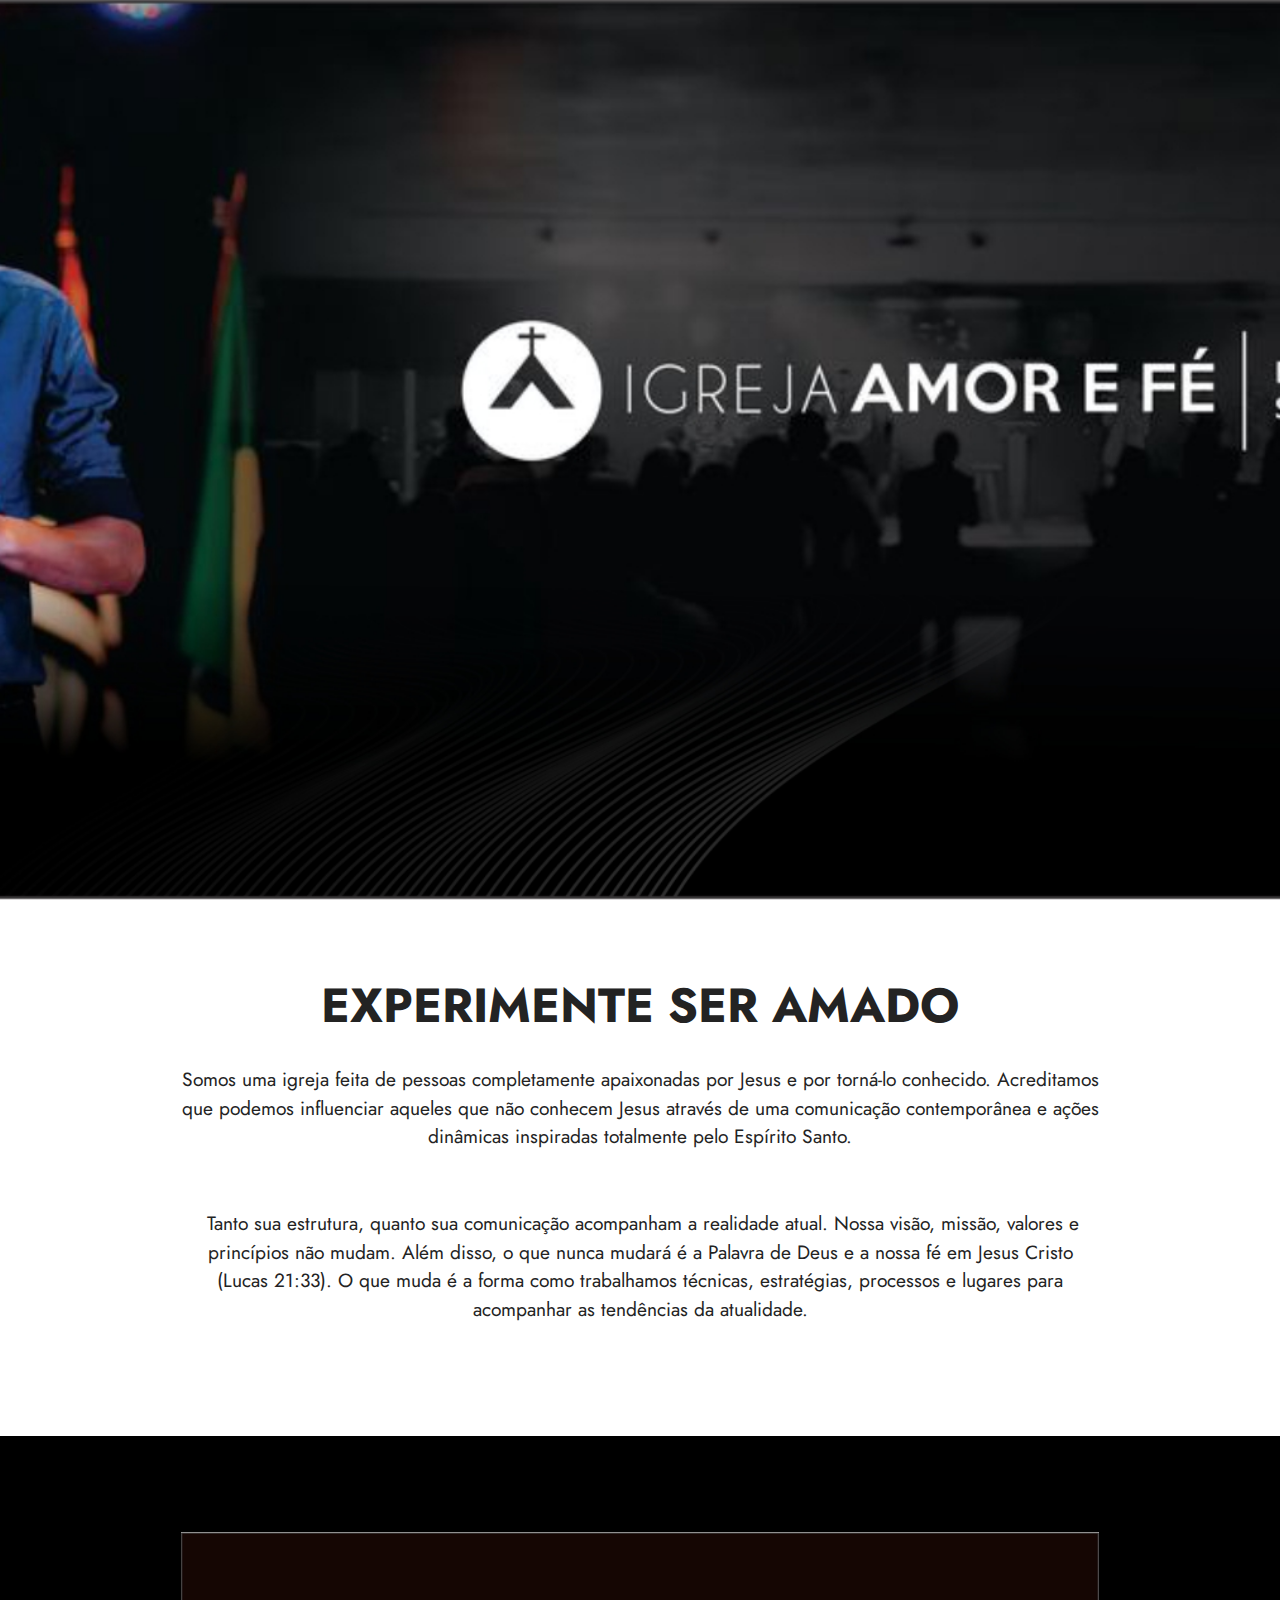
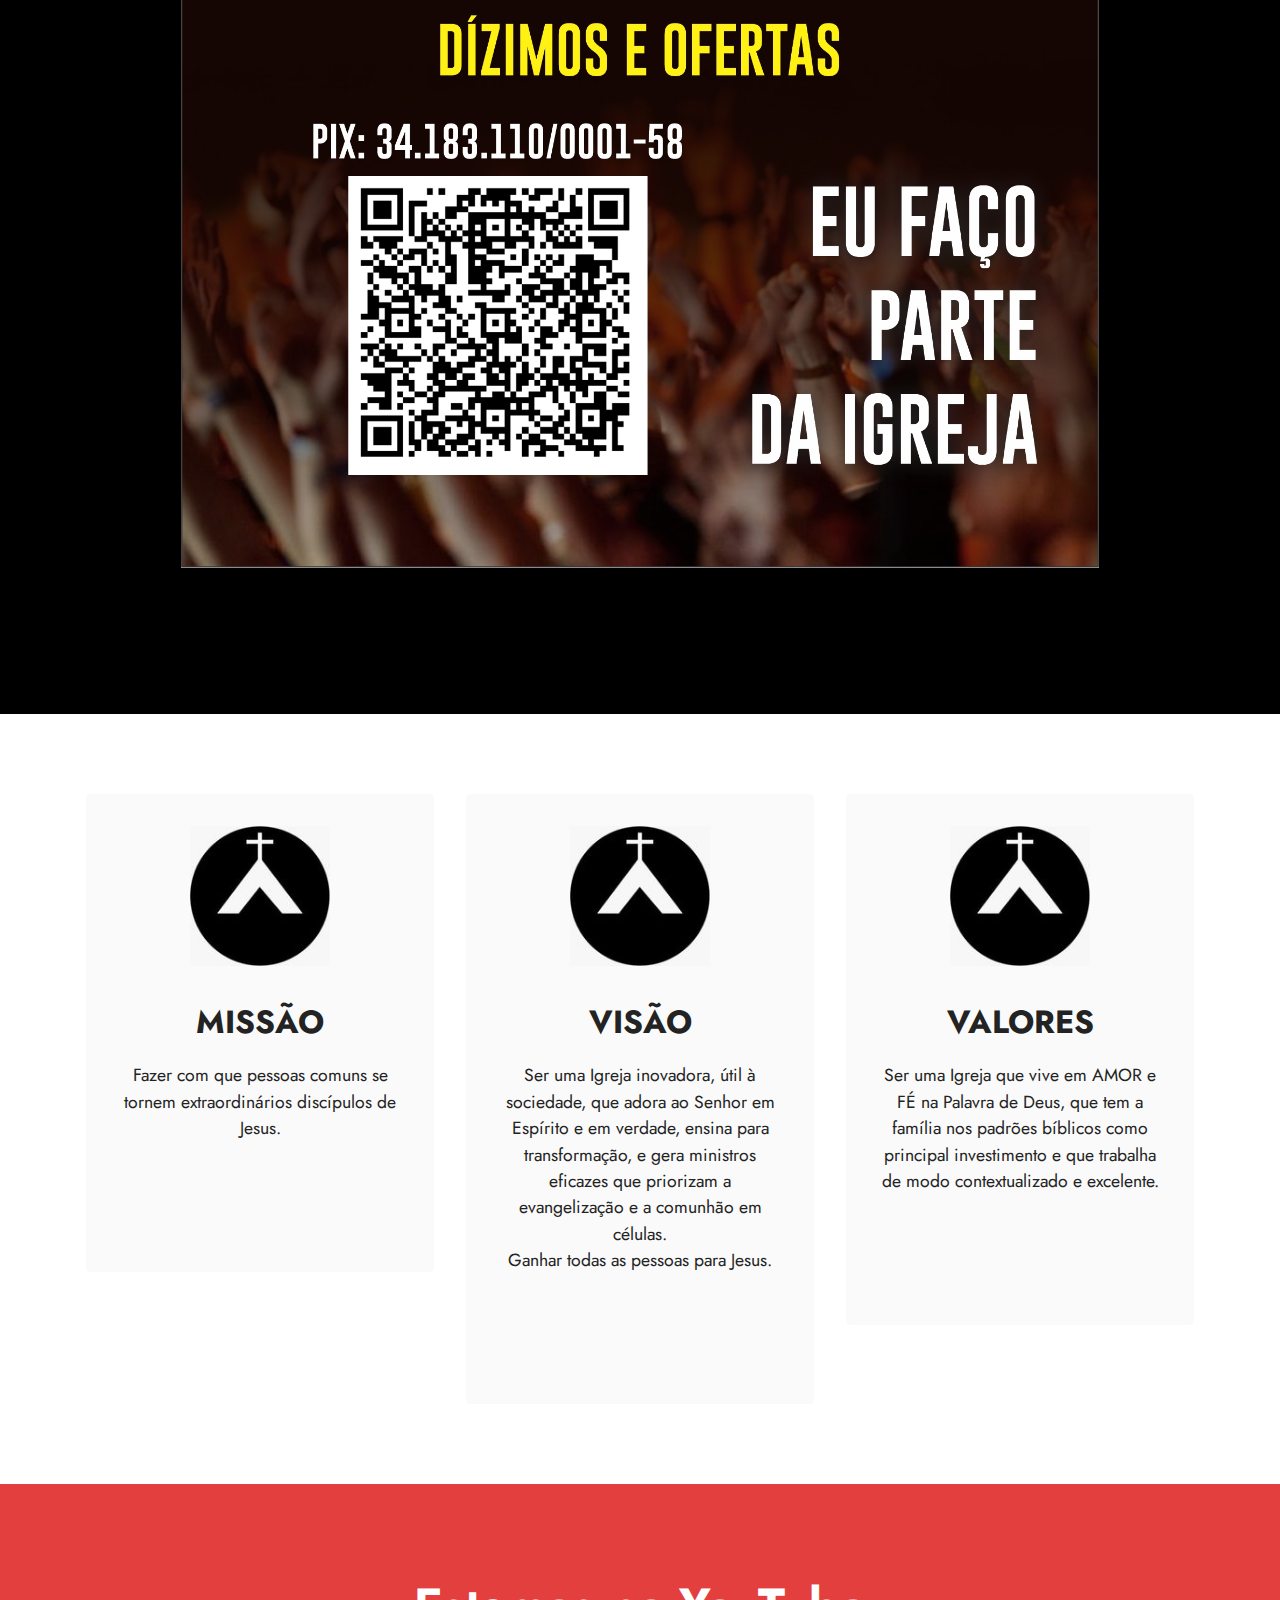
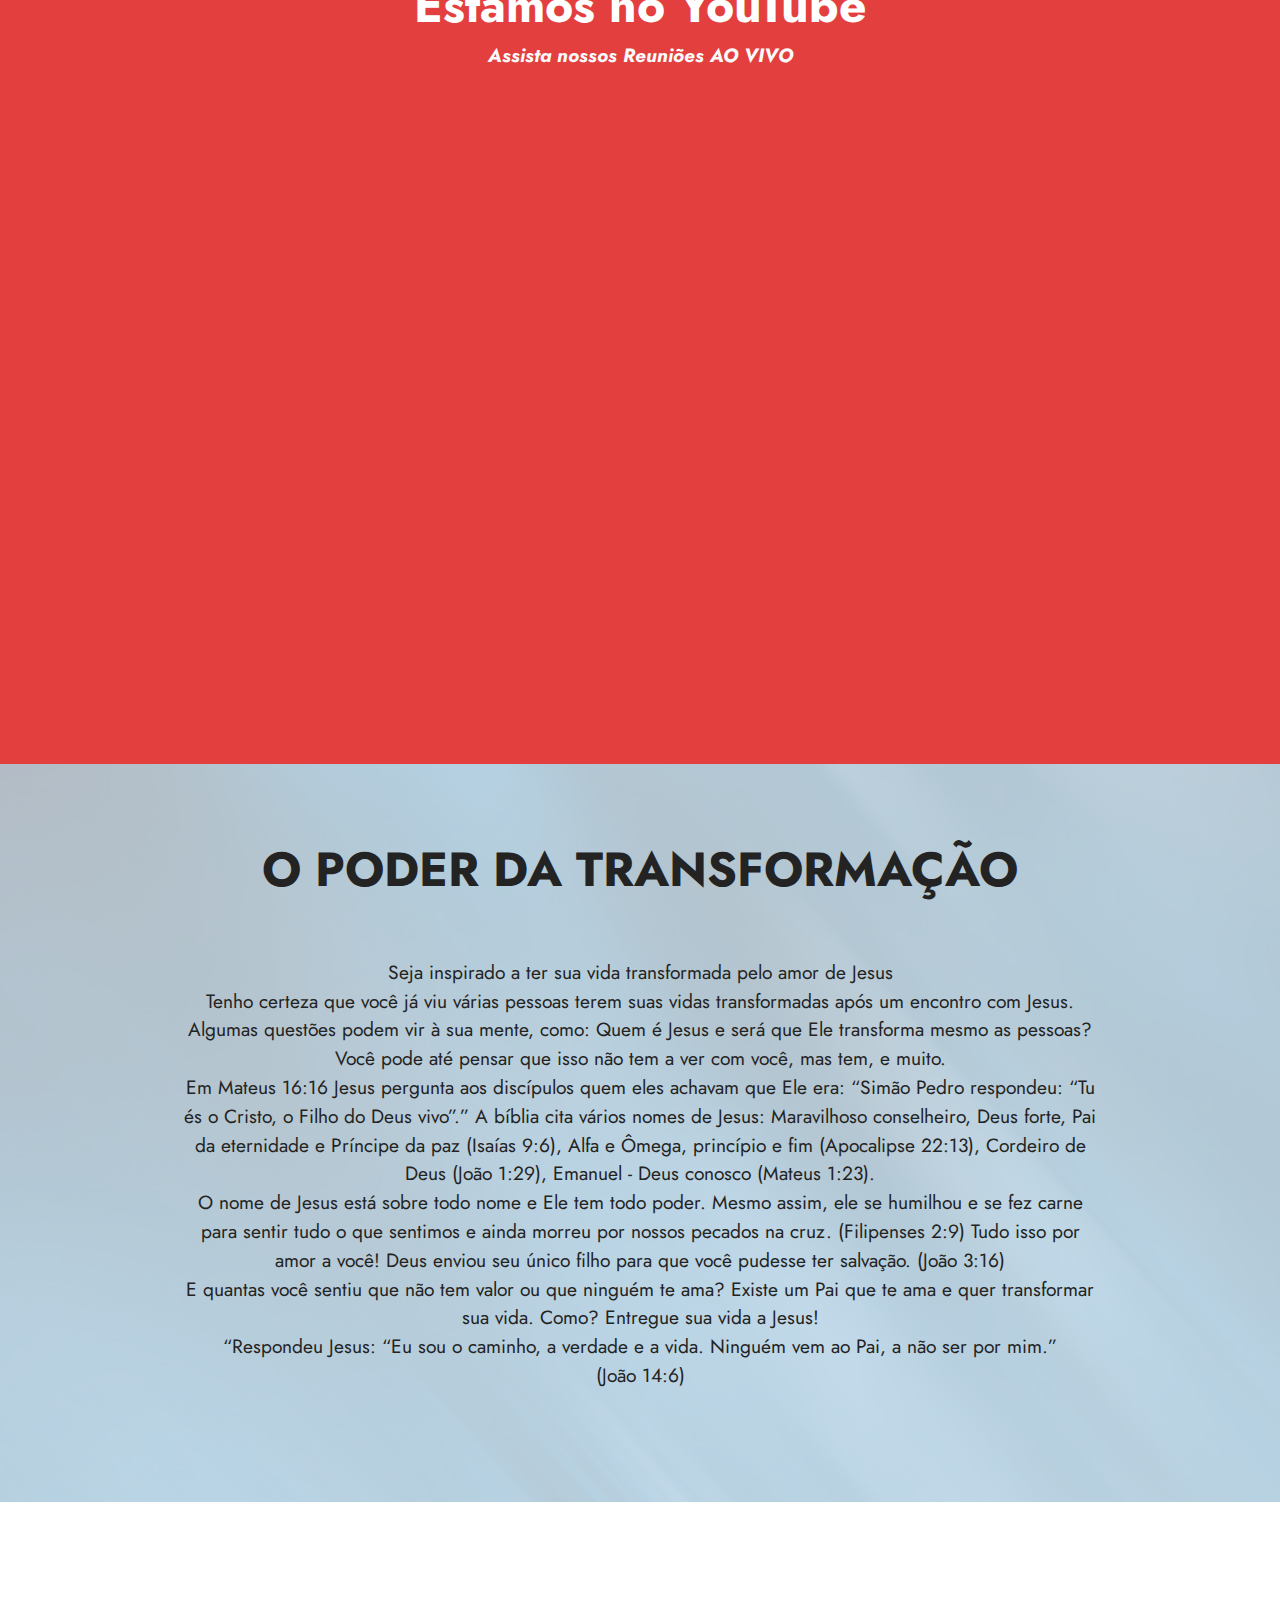
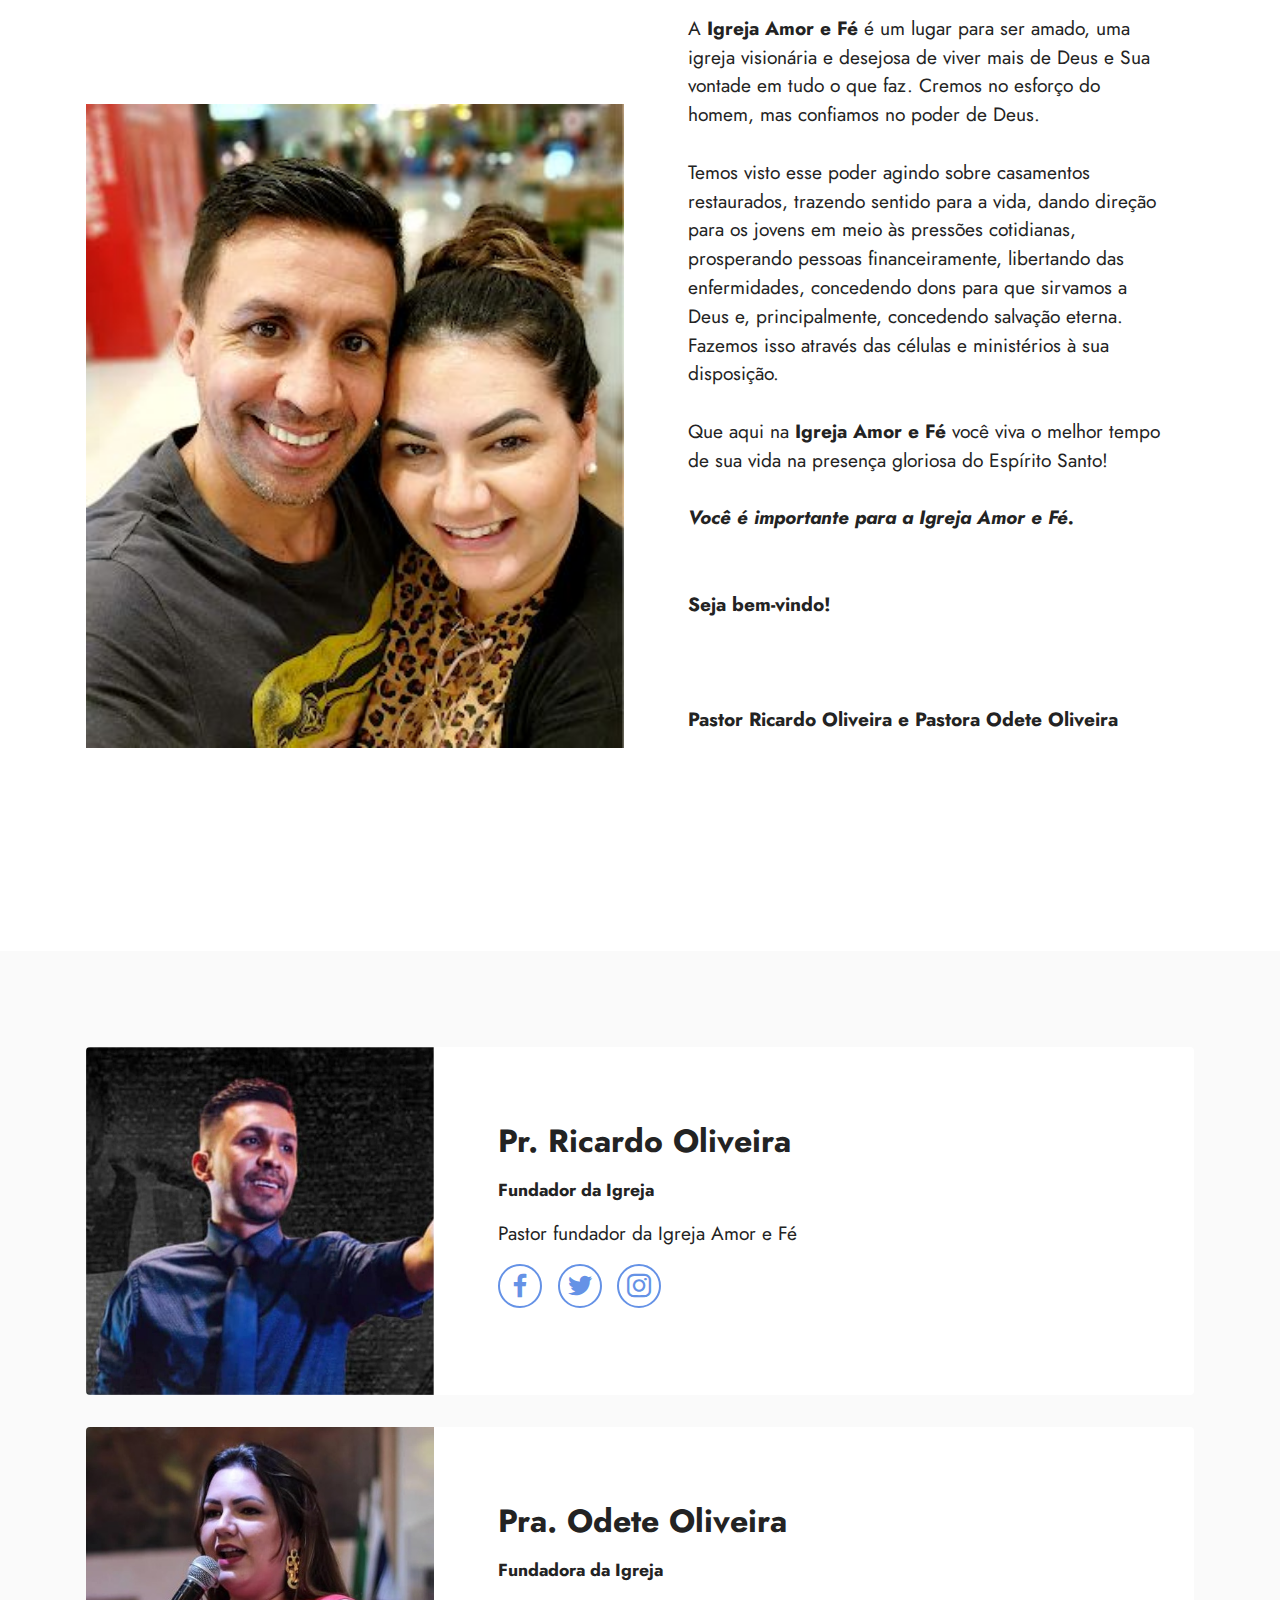
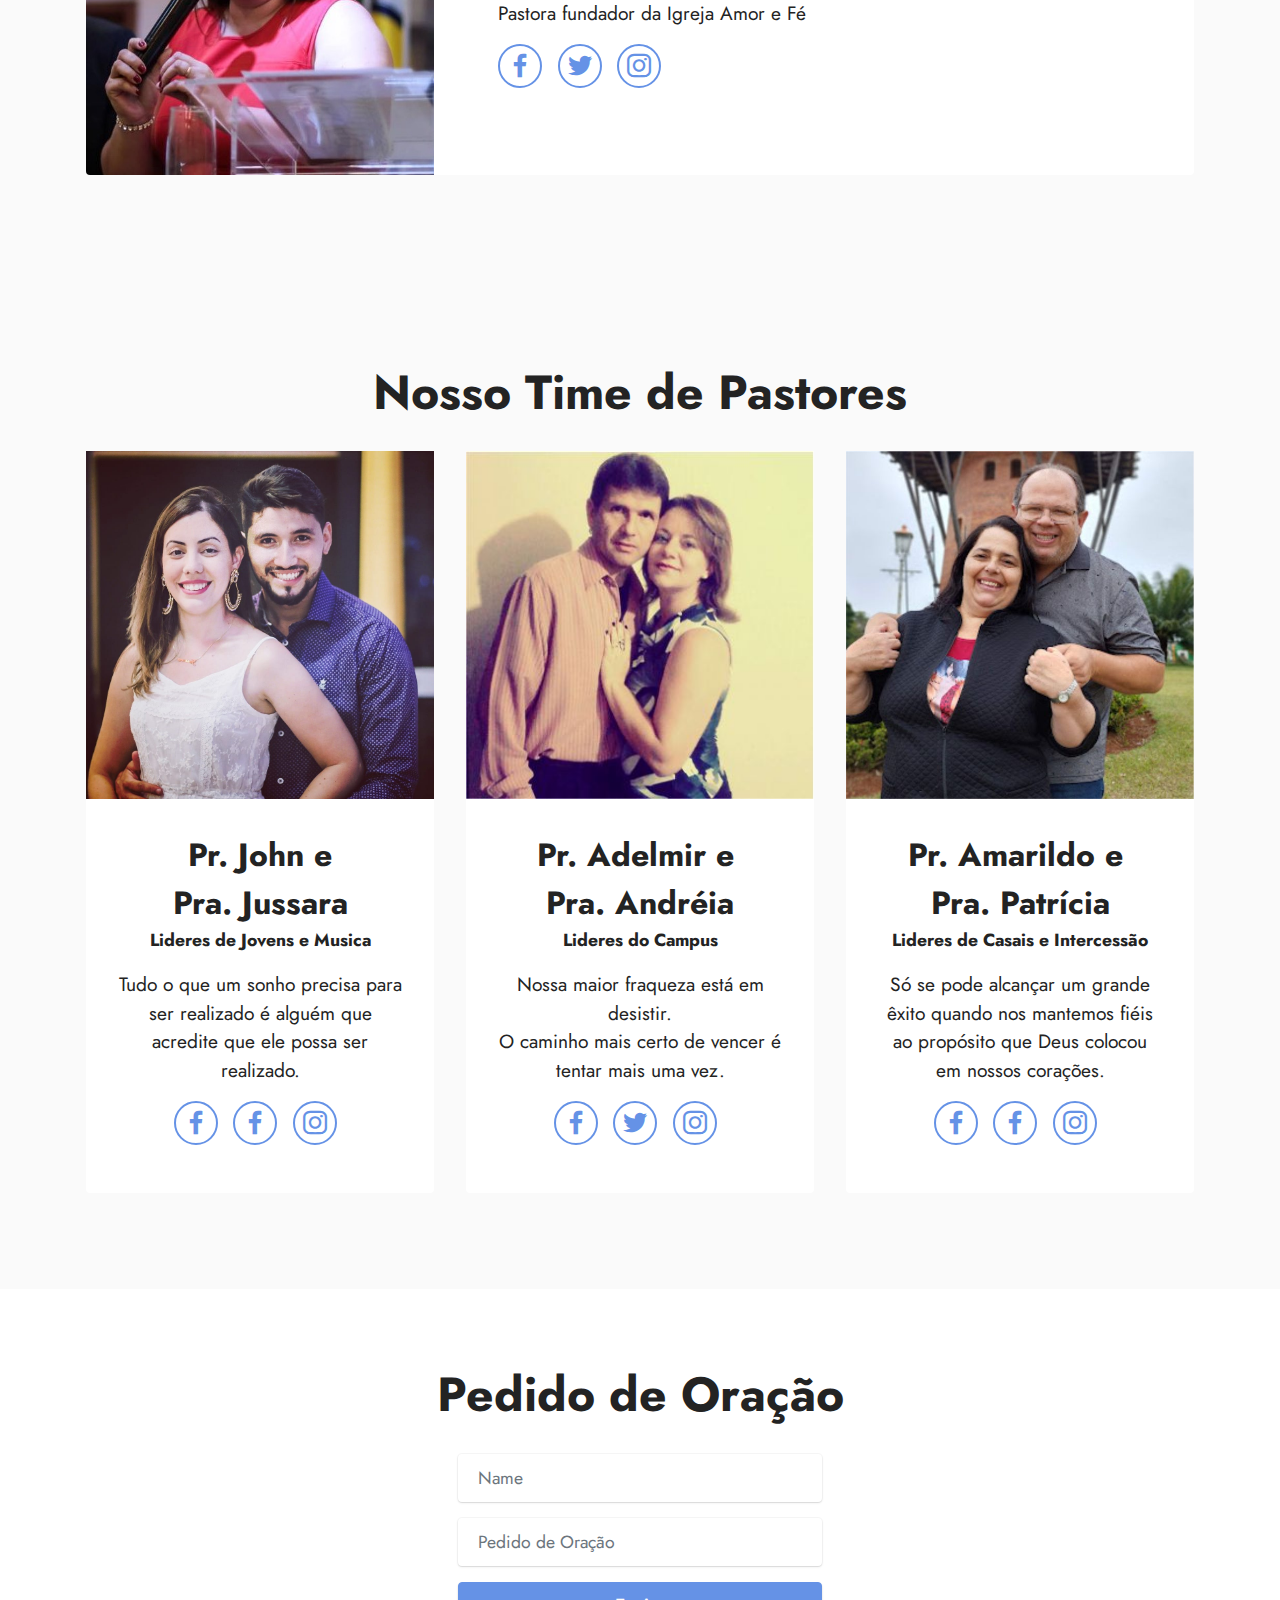
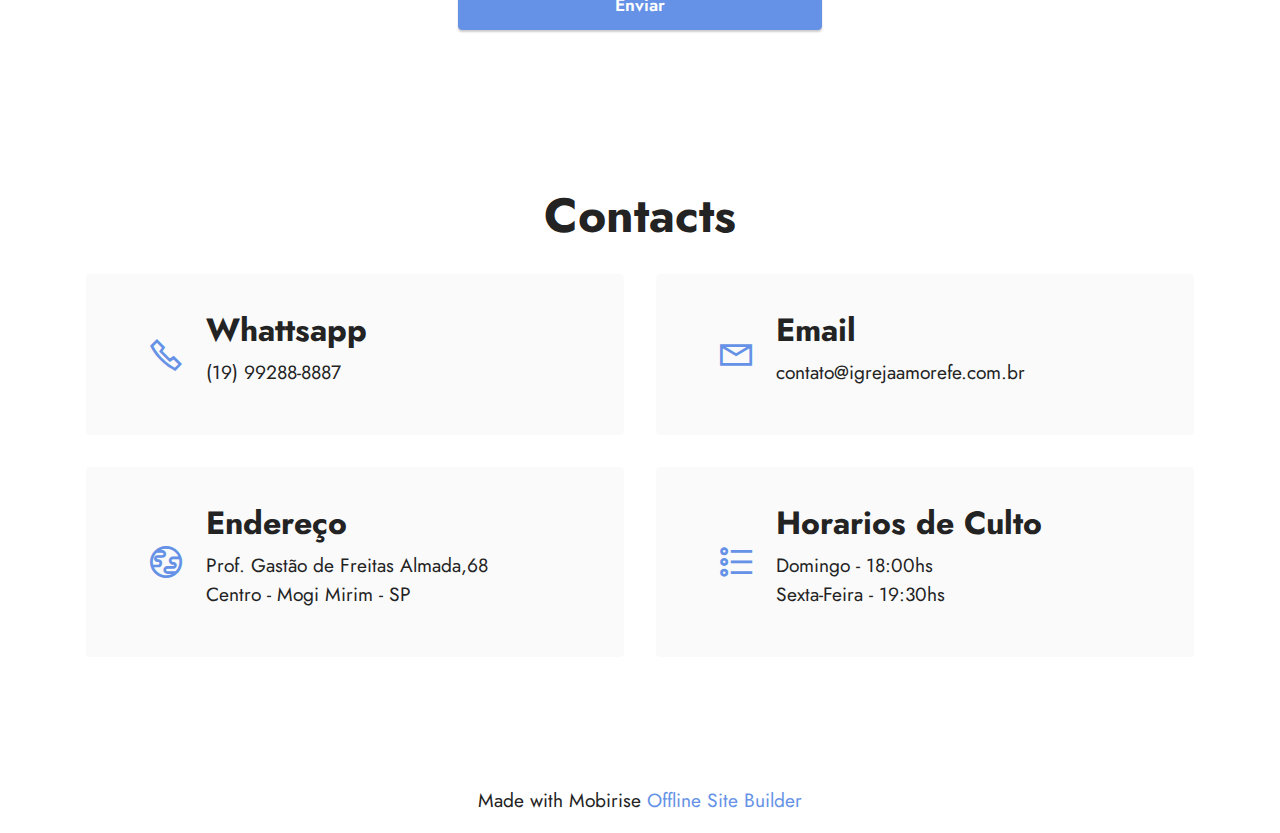
==== commit d168bd3c: "Add files via upload" ====
--- a/index.html
+++ b/index.html
@@ -10,19 +10,19 @@
   <meta property="og:image" content="">
   <meta name="twitter:title" content="Igreja">
   <meta name="viewport" content="width=device-width, initial-scale=1, minimum-scale=1">
-  <link rel="shortcut icon" href="assets/images/11-1.jpg" type="image/x-icon">
+  <link rel="shortcut icon" href="assets/images/logo-igreja-1.png" type="image/x-icon">
   <meta name="description" content="Sejam bem vindos a Igreja Amor e Fé">
   
   
   <title>Igreja</title>
+  <link rel="stylesheet" href="assets/web/assets/mobirise-icons2/mobirise2.css">
   <link rel="stylesheet" href="assets/bootstrap/css/bootstrap.min.css">
   <link rel="stylesheet" href="assets/bootstrap/css/bootstrap-grid.min.css">
   <link rel="stylesheet" href="assets/bootstrap/css/bootstrap-reboot.min.css">
-  <link rel="stylesheet" href="assets/dropdown/css/style.css">
   <link rel="stylesheet" href="assets/socicon/css/styles.css">
   <link rel="stylesheet" href="assets/theme/css/style.css">
-  <link rel="preload" href="https://fonts.googleapis.com/css2?family=Jost:ital,wght@0,400;0,700;1,400;1,700&display=swap&display=swap" as="style" onload="this.onload=null;this.rel='stylesheet'">
-  <noscript><link rel="stylesheet" href="https://fonts.googleapis.com/css2?family=Jost:ital,wght@0,400;0,700;1,400;1,700&display=swap&display=swap"></noscript>
+  <link rel="preload" href="https://fonts.googleapis.com/css?family=Jost:100,200,300,400,500,600,700,800,900,100i,200i,300i,400i,500i,600i,700i,800i,900i&display=swap" as="style" onload="this.onload=null;this.rel='stylesheet'">
+  <noscript><link rel="stylesheet" href="https://fonts.googleapis.com/css?family=Jost:100,200,300,400,500,600,700,800,900,100i,200i,300i,400i,500i,600i,700i,800i,900i&display=swap"></noscript>
   <link rel="preload" as="style" href="assets/mobirise/css/mbr-additional.css"><link rel="stylesheet" href="assets/mobirise/css/mbr-additional.css" type="text/css">
   
   
@@ -31,49 +31,17 @@
 </head>
 <body>
   
-  <section data-bs-version="5.1" class="menu menu2 cid-tcUsCYb6B1" once="menu" id="menu2-i">
-    
-    <nav class="navbar navbar-dropdown navbar-fixed-top navbar-expand-lg">
-        <div class="container">
-            <div class="navbar-brand">
-                <span class="navbar-logo">
-                    <a href="https://mobiri.se">
-                        <img src="assets/images/logo-igreja.png" alt="Mobirise Website Builder" style="height: 3rem;">
-                    </a>
-                </span>
-                <span class="navbar-caption-wrap"><a class="navbar-caption text-white display-7" href="https://mobiri.se">Igreja AMOR E FÉ</a></span>
-            </div>
-            <button class="navbar-toggler" type="button" data-toggle="collapse" data-bs-toggle="collapse" data-target="#navbarSupportedContent" data-bs-target="#navbarSupportedContent" aria-controls="navbarNavAltMarkup" aria-expanded="false" aria-label="Toggle navigation">
-                <div class="hamburger">
-                    <span></span>
-                    <span></span>
-                    <span></span>
-                    <span></span>
-                </div>
-            </button>
-            <div class="collapse navbar-collapse" id="navbarSupportedContent">
-                <ul class="navbar-nav nav-dropdown" data-app-modern-menu="true"><li class="nav-item"><a class="nav-link link text-white display-4" href="https://mobiri.se">Sobre</a></li>
-                    <li class="nav-item"><a class="nav-link link text-white display-4" href="https://mobiri.se">Ministérios</a></li>
-                    <li class="nav-item"><a class="nav-link link text-white display-4" href="https://mobiri.se">Contatos</a>
-                    </li></ul>
-                
-                <div class="navbar-buttons mbr-section-btn"><a class="btn btn-primary display-4" href="https://mobiri.se">Pedido de Oração</a></div>
-            </div>
-        </div>
-    </nav>
-</section>
-
-<section data-bs-version="5.1" class="header3 cid-tcUmqNQTGu mbr-fullscreen" id="header3-h">
-
-    
-
-    
-    <div class="mbr-overlay" style="opacity: 0; background-color: rgb(255, 255, 255);"></div>
+  <section data-bs-version="5.1" class="header3 cid-tcUmqNQTGu mbr-fullscreen" id="header3-h">
+
+    
+
+    
+    
 
     <div class="align-center container-fluid">
         <div class="row justify-content-center">
             <div class="col-12 col-lg-6">
-                <h1 class="mbr-section-title mbr-fonts-style mb-3 display-1"><strong>&nbsp;</strong></h1>
+                
                 
                 <p class="mbr-text mbr-fonts-style display-7">&nbsp;</p>
                 
@@ -93,7 +61,7 @@
                 <h3 class="mbr-section-title mbr-fonts-style align-center mb-4 display-2"><strong>EXPERIMENTE SER AMADO</strong></h3>
                 <h4 class="mbr-section-subtitle align-center mbr-fonts-style mb-4 display-7">Somos uma igreja feita de pessoas completamente apaixonadas por Jesus e por torná-lo conhecido. Acreditamos que podemos influenciar aqueles que não conhecem Jesus através de uma comunicação contemporânea e ações dinâmicas inspiradas totalmente pelo Espírito Santo.
 <div> 
-</div><div>A igreja é pastoreada por células e tem crescido alicerçada nos propósitos bíblicos e na perseverança em Jesus. Tanto sua estrutura, quanto sua comunicação acompanham a realidade atual. Nossa visão, missão, valores e princípios não mudam. Além disso, o que nunca mudará é a Palavra de Deus e a nossa fé em Jesus Cristo (Lucas 21:33). O que muda é a forma como trabalhamos técnicas, estratégias, processos e lugares para acompanhar as tendências da atualidade.</div></h4>
+</div><div><br></div><br><div>&nbsp;Tanto sua estrutura, quanto sua comunicação acompanham a realidade atual. Nossa visão, missão, valores e princípios não mudam. Além disso, o que nunca mudará é a Palavra de Deus e a nossa fé em Jesus Cristo (Lucas 21:33). O que muda é a forma como trabalhamos técnicas, estratégias, processos e lugares para acompanhar as tendências da atualidade.</div></h4>
                 
             </div>
         </div>
@@ -118,35 +86,59 @@
     </div>
 </section>
 
-<section data-bs-version="5.1" class="content13 cid-tcUe3XUGiw" id="content13-4">
+<section data-bs-version="5.1" class="clients2 cid-tdhGFbBmPR" id="clients2-n">
+
     
 
     
     
     <div class="container">
         <div class="row justify-content-center">
-            <div class="col-md-12 col-lg-10">
-                <h3 class="mbr-section-title mbr-fonts-style mb-4 display-2">
-                    <strong>
-</strong>
-                <div><br></div><div><strong>NOSSSO PILARES</strong></div></h3>
-            </div>
-        </div>
-        <div class="row justify-content-center">
-            <div class="col-md-12 col-lg-10">
-                <div class="row justify-content-center">
-                    <div class="col-12 col-lg-6">
-                        <ul class="list mbr-fonts-style display-7">
-                            <li><strong>MISSÃO</strong><br>Fazer com que pessoas comuns se tornem extraordinários discípulos de Jesus.</li>
-                            <li><strong>VISÃO</strong><br>Ser uma Igreja inovadora, útil à sociedade, que adora ao Senhor em Espírito e em verdade, ensina para transformação, e gera ministros eficazes que priorizam a evangelização e a comunhão em células.<br>Ganhar todas as pessoas para Jesus.</li><li><strong>VALORES</strong><br>Ser uma Igreja que vive em AMOR e FÉ na Palavra de Deus, que tem a família nos padrões bíblicos como principal investimento e que trabalha de modo contextualizado e excelente.<br><br></li>
-                            <li><strong>PROPÓSITO</strong><br>Ser uma igreja bíblica dirigida pelos propósitos de Jesus: Amor, Missões, Adoração, Comunhão, Serviço e Discipulado.</li>
-                        </ul>
-                    </div>
-                    <div class="col-12 col-lg-6">
-                        <ul class="list mbr-fonts-style display-7">&nbsp;</ul>
-                    </div>
-                </div>
-            </div>
+            <div class="card col-12 col-md-6 col-lg-4">
+                <div class="card-wrapper">
+                    <div class="img-wrapper">
+                        <img src="assets/images/11-2.jpg" alt="Mobirise Website Builder">
+                    </div>
+                    <div class="card-box align-center">
+                        
+                        <h5 class="card-title mbr-fonts-style mb-3 display-5">
+                            <strong>MISSÃO</strong></h5>
+                        <p class="mbr-text mbr-fonts-style mb-4 display-4">
+                            Fazer com que pessoas comuns se tornem extraordinários discípulos de Jesus.</p>
+                        <div class="mbr-section-btn mt-3"><a class="btn btn-white-outline display-4" href="https://mobiri.se">&nbsp;</a></div>
+                    </div>
+                </div>
+            </div>
+            <div class="card col-12 col-md-6 col-lg-4">
+                <div class="card-wrapper">
+                    <div class="img-wrapper">
+                        <img src="assets/images/11-2.jpg" alt="Mobirise Website Builder">
+                    </div>
+                    <div class="card-box align-center">
+                        
+                        <h5 class="card-title mbr-fonts-style mb-3 display-5"><strong>VISÃO</strong></h5>
+                        <p class="mbr-text mbr-fonts-style mb-4 display-4">Ser uma Igreja inovadora, útil à sociedade, que adora ao Senhor em Espírito e em verdade, ensina para transformação, e gera ministros eficazes que priorizam a evangelização e a comunhão em células.
+<br>Ganhar todas as pessoas para Jesus.</p>
+                        <div class="mbr-section-btn mt-3"><a class="btn btn-white-outline display-4" href="https://mobiri.se">&nbsp;</a></div>
+                    </div>
+                </div>
+            </div>
+            <div class="card col-12 col-md-6 col-lg-4">
+                <div class="card-wrapper">
+                    <div class="img-wrapper">
+                        <img src="assets/images/11-2.jpg" alt="Mobirise Website Builder">
+                    </div>
+                    <div class="card-box align-center">
+                        
+                        <h5 class="card-title mbr-fonts-style mb-3 display-5">
+                            <strong>VALORES</strong></h5>
+                        <p class="mbr-text mbr-fonts-style mb-4 display-4">
+                            Ser uma Igreja que vive em AMOR e FÉ na Palavra de Deus, que tem a família nos padrões bíblicos como principal investimento e que trabalha de modo contextualizado e excelente.</p>
+                        <div class="mbr-section-btn mt-3"><a class="btn btn-white-outline display-4" href="https://mobiri.se">&nbsp;</a></div>
+                    </div>
+                </div>
+            </div>
+            
         </div>
     </div>
 </section>
@@ -208,7 +200,7 @@
         <div class="row align-items-center">
             <div class="col-12 col-md-6">
                 <div class="image-wrapper">
-                    <img src="assets/images/rica.png" alt="Mobirise Website Builder">
+                    <img src="assets/images/pas.jpg" alt="Mobirise Website Builder">
                 </div>
             </div>
             <div class="col-12 col-md">
@@ -240,7 +232,7 @@
                 <div class="row align-items-center">
                     <div class="col-12 col-md-4">
                         <div class="image-wrapper">
-                            <img src="assets/images/podcast.jpeg" alt="Mobirise Website Builder">
+                            <img src="assets/images/ri-1.jpg" alt="Pr. Ricardo Oliveira">
                         </div>
                     </div>
                     <div class="col-12 col-md">
@@ -252,18 +244,18 @@
                             <p class="mbr-text mbr-fonts-style display-7">Pastor fundador da Igreja Amor e Fé</p>
                             <div class="social-row display-7">
                                 <div class="soc-item">
-                                    <a href="https://www.facebook.com/Mobirise/" target="_blank">
-                                        <span class="mbr-iconfont socicon socicon-facebook"></span>
+                                    <a href="https://www.facebook.com/profile.php?id=100001469112897" target="_blank">
+                                        <span class="mbr-iconfont socicon-facebook socicon"></span>
                                     </a>
                                 </div>
                                 <div class="soc-item">
-                                    <a href="https://twitter.com/mobirise" target="_blank">
-                                        <span class="mbr-iconfont socicon socicon-twitter"></span>
+                                    <a href="https://twitter.com/ricardosoliver" target="_blank">
+                                        <span class="mbr-iconfont socicon-twitter socicon"></span>
                                     </a>
                                 </div>
                                 <div class="soc-item">
-                                    <a href="https://instagram.com/mobirise" target="_blank">
-                                        <span class="mbr-iconfont socicon socicon-instagram"></span>
+                                    <a href="https://www.instagram.com/ricardosoliver/" target="_blank">
+                                        <span class="mbr-iconfont socicon-instagram socicon"></span>
                                     </a>
                                 </div>
                                 
@@ -293,20 +285,20 @@
                             </p>
                             <div class="social-row display-7">
                                 <div class="soc-item">
-                                    <a href="https://www.facebook.com/Mobirise/" target="_blank">
-                                        <span class="mbr-iconfont socicon socicon-facebook"></span>
+                                    <a href="https://www.facebook.com/odete.oliveira.5473" target="_blank">
+                                        <span class="mbr-iconfont socicon-facebook socicon"></span>
                                     </a>
                                 </div>
                                 <div class="soc-item">
-                                    <a href="https://twitter.com/mobirise" target="_blank">
-                                        <span class="mbr-iconfont socicon socicon-twitter"></span>
+                                    
+                                        <span class="mbr-iconfont socicon-twitter socicon"></span>
+                                    
+                                </div>
+                                <div class="soc-item">
+                                    <a href="https://www.instagram.com/odeteoliver/" target="_blank">
+                                        <span class="mbr-iconfont socicon-instagram socicon"></span>
                                     </a>
                                 </div>
-                                <div class="soc-item">
-                                    <a href="https://instagram.com/mobirise" target="_blank">
-                                        <span class="mbr-iconfont socicon socicon-instagram"></span>
-                                    </a>
-                                </div>
                                 
                                 
                             </div>
@@ -319,88 +311,233 @@
     </div>
 </section>
 
-<section data-bs-version="5.1" class="footer6 cid-tcUflWnAJL" once="footers" id="footer6-c">
-
-    
-
-    
-
-    <div class="container">
-        <div class="row content mbr-white">
-            <div class="col-12 col-md-3 mbr-fonts-style display-7">
-                <h5 class="mbr-section-subtitle mbr-fonts-style mb-2 display-7">
-                    <strong>Endereço</strong></h5>
-                <p class="mbr-text mbr-fonts-style display-7">
-                    Rua: Prof. Gastão de Freitas Almada, 68 - Centro<br>
-                    Mogi Mirim - SP</p> <br>
-                <h5 class="mbr-section-subtitle mbr-fonts-style mb-2 mt-4 display-7">
-                    <strong>Contatos</strong></h5>
-                <p class="mbr-text mbr-fonts-style mb-4 display-7">
-                    Email: contato@igrejaamorefe.com.br<br>
-                    Whattsapp: 19 99288-8887<br><br></p>
-            </div>
-            <div class="col-12 col-md-3 mbr-fonts-style display-7">
-                <h5 class="mbr-section-subtitle mbr-fonts-style mb-2 display-7">&nbsp;</h5>
-                <ul class="list mbr-fonts-style mb-4 display-4">
-                    <li class="mbr-text item-wrap"><br></li>
-                </ul>
-                <h5 class="mbr-section-subtitle mbr-fonts-style mb-2 mt-5 display-7"><strong>Vem pra Amor e Fé</strong></h5>
-                <p class="mbr-text mbr-fonts-style mb-4 display-7">
-                    Esperamos por você.
-                </p>
-            </div>
-            <div class="col-12 col-md-6">
-                <div class="google-map"><iframe frameborder="0" style="border:0" src="https://www.google.com/maps/embed/v1/place?key=AIzaSyDk89J4FSunMF33ruMVWJaJht_Ro0kvoXs&amp;q=Gastão de Freitas Almada, 68 Mogi Mirim SP" allowfullscreen=""></iframe></div>
-            </div>
-            <div class="col-md-6">
-                <div class="social-list align-left">
-                    <div class="soc-item">
-                        <a href="https://twitter.com/mobirise" target="_blank">
-                            <span class="socicon-twitter socicon mbr-iconfont mbr-iconfont-social"></span>
-                        </a>
-                    </div>
-                    <div class="soc-item">
-                        <a href="https://www.facebook.com/pages/Mobirise/1616226671953247" target="_blank">
-                            <span class="socicon-facebook socicon mbr-iconfont mbr-iconfont-social"></span>
-                        </a>
-                    </div>
-                    <div class="soc-item">
-                        <a href="https://www.youtube.com/c/mobirise" target="_blank">
-                            <span class="socicon-youtube socicon mbr-iconfont mbr-iconfont-social"></span>
-                        </a>
-                    </div>
-                    <div class="soc-item">
-                        <a href="https://instagram.com/mobirise" target="_blank">
-                            <span class="socicon-instagram socicon mbr-iconfont mbr-iconfont-social"></span>
-                        </a>
-                    </div>
-                    <div class="soc-item">
-                        <a href="https://plus.google.com/u/0/+Mobirise" target="_blank">
-                            <span class="socicon-googleplus socicon mbr-iconfont mbr-iconfont-social"></span>
-                        </a>
-                    </div>
-                    <div class="soc-item">
-                        <a href="https://www.behance.net/Mobirise" target="_blank">
-                            <span class="socicon-behance socicon mbr-iconfont mbr-iconfont-social"></span>
-                        </a>
-                    </div>
-                </div>
-            </div>
-        </div>
-        <div class="footer-lower">
-            <div class="media-container-row">
-                <div class="col-sm-12">
-                    <hr>
-                </div>
-            </div>
-            <div class="col-sm-12 copyright pl-0">
-                <p class="mbr-text mbr-fonts-style mbr-white display-7">
-                    © Copyright 2020 - All Rights Reserved
-                </p>
-            </div>
-        </div>
-    </div>
-</section><section class="display-7" style="padding: 0;align-items: center;justify-content: center;flex-wrap: wrap;    align-content: center;display: flex;position: relative;height: 4rem;"><a href="https://mobiri.se/2835618" style="flex: 1 1;height: 4rem;position: absolute;width: 100%;z-index: 1;"><img alt="" style="height: 4rem;" src="[data-uri]"></a><p style="margin: 0;text-align: center;" class="display-7">Built with Mobirise &#8204;</p><a style="z-index:1" href="https://mobirise.com/website-maker.html">Free Website Maker</a></section><script src="assets/bootstrap/js/bootstrap.bundle.min.js"></script>  <script src="assets/smoothscroll/smooth-scroll.js"></script>  <script src="assets/ytplayer/index.js"></script>  <script src="assets/dropdown/js/navbar-dropdown.js"></script>  <script src="assets/playervimeo/vimeo_player.js"></script>  <script src="assets/theme/js/script.js"></script>  
+<section data-bs-version="5.1" class="team1 cid-tdhH5LCk0g" id="team1-o">
+    
+
+    
+    
+    <div class="container">
+        <div class="row justify-content-center">
+            <div class="col-12">
+                <h3 class="mbr-section-title mbr-fonts-style align-center mb-4 display-2"><strong>Nosso Time de Pastores</strong></h3>
+                
+            </div>
+            <div class="col-sm-6 col-lg-4">
+                <div class="card-wrap">
+                    <div class="image-wrap">
+                        <img src="assets/images/35358640-1397207353756409-4757250560397148160-n-1.jpg" alt="">
+                    </div>
+                    <div class="content-wrap">
+                        <h5 class="mbr-section-title card-title mbr-fonts-style align-center m-0 display-5">
+                            <strong>Pr. John e </strong><br><strong>Pra. Jussara</strong></h5>
+                        <h6 class="mbr-role mbr-fonts-style align-center mb-3 display-4">
+                            <strong>Lideres de Jovens e Musica</strong></h6>
+                        <p class="card-text mbr-fonts-style align-center display-7">
+                            Tudo o que um sonho precisa para ser realizado é alguém que acredite que ele possa ser realizado.
+                        </p>
+                        <div class="social-row display-7">
+                            <div class="soc-item">
+                                <a href="https://www.facebook.com/john.kelvin.3386" target="_blank">
+                                    <span class="mbr-iconfont socicon-facebook socicon"></span>
+                                </a>
+                            </div>
+                            <div class="soc-item">
+                                <a href="https://www.facebook.com/jussaraevada.costa" target="_blank">
+                                    <span class="mbr-iconfont socicon-facebook socicon"></span>
+                                </a>
+                            </div>
+                            <div class="soc-item">
+                                
+                                    <span class="mbr-iconfont socicon-instagram socicon"></span>
+                                
+                            </div>
+                            
+                            
+                        </div>
+                        
+                    </div>
+                </div>
+            </div>
+
+            <div class="col-sm-6 col-lg-4">
+                <div class="card-wrap">
+                    <div class="image-wrap">
+                        <img src="assets/images/adelmir.jpg" alt="">
+                    </div>
+                    <div class="content-wrap">
+                        <h5 class="mbr-section-title card-title mbr-fonts-style align-center m-0 display-5">
+                            <strong>Pr. Adelmir e&nbsp;</strong><br><strong>Pra. Andréia</strong></h5>
+                        <h6 class="mbr-role mbr-fonts-style align-center mb-3 display-4">
+                            <strong>Lideres do Campus</strong></h6>
+                        <p class="card-text mbr-fonts-style align-center display-7">
+                            Nossa maior fraqueza está em desistir. <br>O caminho mais certo de vencer é tentar mais uma vez.
+                        </p>
+                        <div class="social-row display-7">
+                            <div class="soc-item">
+                                <a href="https://www.facebook.com/andreiaadelmir.benedini" target="_blank">
+                                    <span class="mbr-iconfont socicon-facebook socicon"></span>
+                                </a>
+                            </div>
+                            <div class="soc-item">
+                                
+                                    <span class="mbr-iconfont socicon-twitter socicon"></span>
+                                
+                            </div>
+                            <div class="soc-item">
+                                
+                                    <span class="mbr-iconfont socicon-instagram socicon"></span>
+                                
+                            </div>
+                            
+                            
+                        </div>
+                        
+                    </div>
+                </div>
+            </div>
+
+            <div class="col-sm-6 col-lg-4">
+                <div class="card-wrap">
+                    <div class="image-wrap">
+                        <img src="assets/images/amarildo-paty.jpg" alt="">
+                    </div>
+                    <div class="content-wrap">
+                        <h5 class="mbr-section-title card-title mbr-fonts-style align-center m-0 display-5">
+                            <strong>Pr. Amarildo e&nbsp;</strong><br><strong>Pra. Patrícia</strong></h5>
+                        <h6 class="mbr-role mbr-fonts-style align-center mb-3 display-4"><strong>Lideres de Casais e&nbsp;Intercessão</strong></h6>
+                        <p class="card-text mbr-fonts-style align-center display-7">
+                            Só se pode alcançar um grande êxito quando nos mantemos fiéis ao propósito que Deus colocou em nossos corações.
+                        </p>
+                        <div class="social-row display-7">
+                            <div class="soc-item">
+                                <a href="https://www.facebook.com/amarildo.benedini" target="_blank">
+                                    <span class="mbr-iconfont socicon-facebook socicon"></span>
+                                </a>
+                            </div>
+                            <div class="soc-item">
+                                <a href="https://www.facebook.com/paty.benedini" target="_blank">
+                                    <span class="mbr-iconfont socicon-facebook socicon"></span>
+                                </a>
+                            </div>
+                            <div class="soc-item">
+                                
+                                    <span class="mbr-iconfont socicon-instagram socicon"></span>
+                                
+                            </div>
+                            
+                            
+                        </div>
+                        
+                    </div>
+                </div>
+            </div>
+
+            
+        </div>
+    </div>
+</section>
+
+<section data-bs-version="5.1" class="form6 cid-tdiumYOFir" id="form6-t">
+    
+    
+    <div class="container">
+        <div class="mbr-section-head">
+            <h3 class="mbr-section-title mbr-fonts-style align-center mb-0 display-2">
+                <strong>Pedido de Oração</strong></h3>
+            
+        </div>
+        <div class="row justify-content-center mt-4">
+            <div class="col-lg-8 mx-auto mbr-form" data-form-type="formoid">
+                <form action="https://mobirise.eu/" method="POST" class="mbr-form form-with-styler mx-auto" data-form-title="Form Name"><input type="hidden" name="email" data-form-email="true" value="0QJx13SR/D5U31QNSvMiHK6KclbUg7M/zhNGvw5eo9WeBjgX5DLYwDG4tgPtP3LDBgxLEcNQxa/H2btvqMAtFOOxTecMkehsVzdLb5hGue/BinLhaUu+JynhCALXttAM">
+                    <div class="row">
+                        <div hidden="hidden" data-form-alert="" class="alert alert-success col-12">Thanks for filling out the form!</div>
+                        <div hidden="hidden" data-form-alert-danger="" class="alert alert-danger col-12">
+                            Oops...! some problem!
+                        </div>
+                    </div>
+                    <div class="dragArea row">
+                        <div class="col-lg-12 col-md-12 col-sm-12 form-group mb-3" data-for="name">
+                            <input type="text" name="name" placeholder="Name" data-form-field="name" class="form-control" value="" id="name-form6-t">
+                        </div>
+                        
+                        <div data-for="phone" class="col-lg-12 col-md-12 col-sm-12 form-group mb-3">
+                            <input type="tel" name="phone" placeholder="Pedido de Oração" data-form-field="phone" class="form-control" value="" id="phone-form6-t">
+                        </div>
+                        <div class="col-auto mbr-section-btn align-center"><button type="submit" class="btn btn-primary display-4">Enviar</button></div>
+                    </div>
+                </form>
+            </div>
+        </div>
+    </div>
+</section>
+
+<section data-bs-version="5.1" class="contacts2 cid-tdhN4u6ait" id="contacts2-q">
+    <!---->
+    
+
+    
+    
+    <div class="container">
+        <div class="mbr-section-head">
+            <h3 class="mbr-section-title mbr-fonts-style align-center mb-0 display-2">
+                <strong>Contacts</strong>
+            </h3>
+            
+        </div>
+        <div class="row justify-content-center mt-4">
+            <div class="card col-12 col-md-6">
+                <div class="card-wrapper">
+                    <div class="image-wrapper">
+                        <span class="mbr-iconfont mobi-mbri-phone mobi-mbri"></span>
+                    </div>
+                    <div class="text-wrapper">
+                        <h6 class="card-title mbr-fonts-style mb-1 display-5">
+                            <strong>Whattsapp</strong></h6>
+                        <p class="mbr-text mbr-fonts-style display-7">(19) 99288-8887</p>
+                    </div>
+                </div>
+            </div>
+            <div class="card col-12 col-md-6">
+                <div class="card-wrapper">
+                    <div class="image-wrapper">
+                        <span class="mbr-iconfont mobi-mbri-letter mobi-mbri"></span>
+                    </div>
+                    <div class="text-wrapper">
+                        <h6 class="card-title mbr-fonts-style mb-1 display-5">
+                            <strong>Email</strong>
+                        </h6>
+                        <p class="mbr-text mbr-fonts-style display-7">contato@igrejaamorefe.com.br</p>
+                    </div>
+                </div>
+            </div>
+            <div class="card col-12 col-md-6">
+                <div class="card-wrapper">
+                    <div class="image-wrapper">
+                        <span class="mbr-iconfont mobi-mbri-globe mobi-mbri"></span>
+                    </div>
+                    <div class="text-wrapper">
+                        <h6 class="card-title mbr-fonts-style mb-1 display-5">
+                            <strong>Endereço</strong></h6>
+                        <p class="mbr-text mbr-fonts-style display-7">Prof. Gastão de Freitas Almada,68<br>Centro - Mogi Mirim - SP</p>
+                    </div>
+                </div>
+            </div>
+            <div class="card col-12 col-md-6">
+                <div class="card-wrapper">
+                    <div class="image-wrapper">
+                        <span class="mbr-iconfont mobi-mbri-bulleted-list mobi-mbri"></span>
+                    </div>
+                    <div class="text-wrapper">
+                        <h6 class="card-title mbr-fonts-style mb-1 display-5">
+                            <strong>Horarios de Culto</strong></h6>
+                        <p class="mbr-text mbr-fonts-style display-7">Domingo - 18:00hs<br>Sexta-Feira - 19:30hs<br>
+                        </p>
+                    </div>
+                </div>
+            </div>
+        </div>
+    </div>
+</section><section class="display-7" style="padding: 0;align-items: center;justify-content: center;flex-wrap: wrap;    align-content: center;display: flex;position: relative;height: 4rem;"><a href="https://mobiri.se/2835618" style="flex: 1 1;height: 4rem;position: absolute;width: 100%;z-index: 1;"><img alt="" style="height: 4rem;" src="[data-uri]"></a><p style="margin: 0;text-align: center;" class="display-7">Made with Mobirise &#8204;</p><a style="z-index:1" href="https://mobirise.com/offline-website-builder.html">Offline Site Builder</a></section><script src="assets/bootstrap/js/bootstrap.bundle.min.js"></script>  <script src="assets/smoothscroll/smooth-scroll.js"></script>  <script src="assets/ytplayer/index.js"></script>  <script src="assets/playervimeo/vimeo_player.js"></script>  <script src="assets/theme/js/script.js"></script>  <script src="assets/formoid/formoid.min.js"></script>  
   
   
 </body>
--- a/assets/web/assets/mobirise-icons2/mobirise2.css
+++ b/assets/web/assets/mobirise-icons2/mobirise2.css
@@ -0,0 +1,498 @@
+@font-face {
+  font-family: 'Moririse2';
+  font-display: swap;
+  src:  url('mobirise2.eot?f2bix4');
+  src:  url('mobirise2.eot?f2bix4#iefix') format('embedded-opentype'),
+    url('mobirise2.ttf?f2bix4') format('truetype'),
+    url('mobirise2.woff?f2bix4') format('woff'),
+    url('mobirise2.svg?f2bix4#mobirise2') format('svg');
+  font-weight: normal;
+  font-style: normal;
+}
+
+[class^="mobi-"], [class*=" mobi-"] {
+  /* use !important to prevent issues with browser extensions that change fonts */
+  font-family: 'Moririse2' !important;
+  speak: none;
+  font-style: normal;
+  font-weight: normal;
+  font-variant: normal;
+  text-transform: none;
+  line-height: 1;
+
+  /* Better Font Rendering =========== */
+  -webkit-font-smoothing: antialiased;
+  -moz-osx-font-smoothing: grayscale;
+}
+
+.mobi-mbri-add-submenu:before {
+  content: "\e900";
+}
+.mobi-mbri-alert:before {
+  content: "\e901";
+}
+.mobi-mbri-align-center:before {
+  content: "\e902";
+}
+.mobi-mbri-align-justify:before {
+  content: "\e903";
+}
+.mobi-mbri-align-left:before {
+  content: "\e904";
+}
+.mobi-mbri-align-right:before {
+  content: "\e905";
+}
+.mobi-mbri-android:before {
+  content: "\e906";
+}
+.mobi-mbri-apple:before {
+  content: "\e907";
+}
+.mobi-mbri-arrow-down:before {
+  content: "\e908";
+}
+.mobi-mbri-arrow-next:before {
+  content: "\e909";
+}
+.mobi-mbri-arrow-prev:before {
+  content: "\e90a";
+}
+.mobi-mbri-arrow-up:before {
+  content: "\e90b";
+}
+.mobi-mbri-bold:before {
+  content: "\e90c";
+}
+.mobi-mbri-bookmark:before {
+  content: "\e90d";
+}
+.mobi-mbri-bootstrap:before {
+  content: "\e90e";
+}
+.mobi-mbri-briefcase:before {
+  content: "\e90f";
+}
+.mobi-mbri-browse:before {
+  content: "\e910";
+}
+.mobi-mbri-bulleted-list:before {
+  content: "\e911";
+}
+.mobi-mbri-calendar:before {
+  content: "\e912";
+}
+.mobi-mbri-camera:before {
+  content: "\e913";
+}
+.mobi-mbri-cart-add:before {
+  content: "\e914";
+}
+.mobi-mbri-cart-full:before {
+  content: "\e915";
+}
+.mobi-mbri-cash:before {
+  content: "\e916";
+}
+.mobi-mbri-change-style:before {
+  content: "\e917";
+}
+.mobi-mbri-chat:before {
+  content: "\e918";
+}
+.mobi-mbri-clock:before {
+  content: "\e919";
+}
+.mobi-mbri-close:before {
+  content: "\e91a";
+}
+.mobi-mbri-cloud:before {
+  content: "\e91b";
+}
+.mobi-mbri-code:before {
+  content: "\e91c";
+}
+.mobi-mbri-contact-form:before {
+  content: "\e91d";
+}
+.mobi-mbri-credit-card:before {
+  content: "\e91e";
+}
+.mobi-mbri-cursor-click:before {
+  content: "\e91f";
+}
+.mobi-mbri-cust-feedback:before {
+  content: "\e920";
+}
+.mobi-mbri-database:before {
+  content: "\e921";
+}
+.mobi-mbri-delivery:before {
+  content: "\e922";
+}
+.mobi-mbri-desktop:before {
+  content: "\e923";
+}
+.mobi-mbri-devices:before {
+  content: "\e924";
+}
+.mobi-mbri-down:before {
+  content: "\e925";
+}
+.mobi-mbri-download-2:before {
+  content: "\e926";
+}
+.mobi-mbri-download:before {
+  content: "\e927";
+}
+.mobi-mbri-drag-n-drop-2:before {
+  content: "\e928";
+}
+.mobi-mbri-drag-n-drop:before {
+  content: "\e929";
+}
+.mobi-mbri-edit-2:before {
+  content: "\e92a";
+}
+.mobi-mbri-edit:before {
+  content: "\e92b";
+}
+.mobi-mbri-error:before {
+  content: "\e92c";
+}
+.mobi-mbri-extension:before {
+  content: "\e92d";
+}
+.mobi-mbri-features:before {
+  content: "\e92e";
+}
+.mobi-mbri-file:before {
+  content: "\e92f";
+}
+.mobi-mbri-flag:before {
+  content: "\e930";
+}
+.mobi-mbri-folder:before {
+  content: "\e931";
+}
+.mobi-mbri-gift:before {
+  content: "\e932";
+}
+.mobi-mbri-github:before {
+  content: "\e933";
+}
+.mobi-mbri-globe-2:before {
+  content: "\e934";
+}
+.mobi-mbri-globe:before {
+  content: "\e935";
+}
+.mobi-mbri-growing-chart:before {
+  content: "\e936";
+}
+.mobi-mbri-hearth:before {
+  content: "\e937";
+}
+.mobi-mbri-help:before {
+  content: "\e938";
+}
+.mobi-mbri-home:before {
+  content: "\e939";
+}
+.mobi-mbri-hot-cup:before {
+  content: "\e93a";
+}
+.mobi-mbri-idea:before {
+  content: "\e93b";
+}
+.mobi-mbri-image-gallery:before {
+  content: "\e93c";
+}
+.mobi-mbri-image-slider:before {
+  content: "\e93d";
+}
+.mobi-mbri-info:before {
+  content: "\e93e";
+}
+.mobi-mbri-italic:before {
+  content: "\e93f";
+}
+.mobi-mbri-key:before {
+  content: "\e940";
+}
+.mobi-mbri-laptop:before {
+  content: "\e941";
+}
+.mobi-mbri-layers:before {
+  content: "\e942";
+}
+.mobi-mbri-left-right:before {
+  content: "\e943";
+}
+.mobi-mbri-left:before {
+  content: "\e944";
+}
+.mobi-mbri-letter:before {
+  content: "\e945";
+}
+.mobi-mbri-like:before {
+  content: "\e946";
+}
+.mobi-mbri-link:before {
+  content: "\e947";
+}
+.mobi-mbri-lock:before {
+  content: "\e948";
+}
+.mobi-mbri-login:before {
+  content: "\e949";
+}
+.mobi-mbri-logout:before {
+  content: "\e94a";
+}
+.mobi-mbri-magic-stick:before {
+  content: "\e94b";
+}
+.mobi-mbri-map-pin:before {
+  content: "\e94c";
+}
+.mobi-mbri-menu:before {
+  content: "\e94d";
+}
+.mobi-mbri-mobile-2:before {
+  content: "\e94e";
+}
+.mobi-mbri-mobile-horizontal:before {
+  content: "\e94f";
+}
+.mobi-mbri-mobile:before {
+  content: "\e950";
+}
+.mobi-mbri-mobirise:before {
+  content: "\e951";
+}
+.mobi-mbri-more-horizontal:before {
+  content: "\e952";
+}
+.mobi-mbri-more-vertical:before {
+  content: "\e953";
+}
+.mobi-mbri-music:before {
+  content: "\e954";
+}
+.mobi-mbri-new-file:before {
+  content: "\e955";
+}
+.mobi-mbri-numbered-list:before {
+  content: "\e956";
+}
+.mobi-mbri-opened-folder:before {
+  content: "\e957";
+}
+.mobi-mbri-pages:before {
+  content: "\e958";
+}
+.mobi-mbri-paper-plane:before {
+  content: "\e959";
+}
+.mobi-mbri-paperclip:before {
+  content: "\e95a";
+}
+.mobi-mbri-phone:before {
+  content: "\e95b";
+}
+.mobi-mbri-photo:before {
+  content: "\e95c";
+}
+.mobi-mbri-photos:before {
+  content: "\e95d";
+}
+.mobi-mbri-pin:before {
+  content: "\e95e";
+}
+.mobi-mbri-play:before {
+  content: "\e95f";
+}
+.mobi-mbri-plus:before {
+  content: "\e960";
+}
+.mobi-mbri-preview:before {
+  content: "\e961";
+}
+.mobi-mbri-print:before {
+  content: "\e962";
+}
+.mobi-mbri-protect:before {
+  content: "\e963";
+}
+.mobi-mbri-question:before {
+  content: "\e964";
+}
+.mobi-mbri-quote-left:before {
+  content: "\e965";
+}
+.mobi-mbri-quote-right:before {
+  content: "\e966";
+}
+.mobi-mbri-redo:before {
+  content: "\e967";
+}
+.mobi-mbri-refresh:before {
+  content: "\e968";
+}
+.mobi-mbri-responsive-2:before {
+  content: "\e969";
+}
+.mobi-mbri-responsive:before {
+  content: "\e96a";
+}
+.mobi-mbri-right:before {
+  content: "\e96b";
+}
+.mobi-mbri-rocket:before {
+  content: "\e96c";
+}
+.mobi-mbri-sad-face:before {
+  content: "\e96d";
+}
+.mobi-mbri-sale:before {
+  content: "\e96e";
+}
+.mobi-mbri-save:before {
+  content: "\e96f";
+}
+.mobi-mbri-search:before {
+  content: "\e970";
+}
+.mobi-mbri-setting-2:before {
+  content: "\e971";
+}
+.mobi-mbri-setting-3:before {
+  content: "\e972";
+}
+.mobi-mbri-setting:before {
+  content: "\e973";
+}
+.mobi-mbri-share:before {
+  content: "\e974";
+}
+.mobi-mbri-shopping-bag:before {
+  content: "\e975";
+}
+.mobi-mbri-shopping-basket:before {
+  content: "\e976";
+}
+.mobi-mbri-shopping-cart:before {
+  content: "\e977";
+}
+.mobi-mbri-sites:before {
+  content: "\e978";
+}
+.mobi-mbri-smile-face:before {
+  content: "\e979";
+}
+.mobi-mbri-speed:before {
+  content: "\e97a";
+}
+.mobi-mbri-star:before {
+  content: "\e97b";
+}
+.mobi-mbri-success:before {
+  content: "\e97c";
+}
+.mobi-mbri-sun:before {
+  content: "\e97d";
+}
+.mobi-mbri-sun2:before {
+  content: "\e97e";
+}
+.mobi-mbri-tablet-vertical:before {
+  content: "\e97f";
+}
+.mobi-mbri-tablet:before {
+  content: "\e980";
+}
+.mobi-mbri-target:before {
+  content: "\e981";
+}
+.mobi-mbri-timer:before {
+  content: "\e982";
+}
+.mobi-mbri-to-ftp:before {
+  content: "\e983";
+}
+.mobi-mbri-to-local-drive:before {
+  content: "\e984";
+}
+.mobi-mbri-touch-swipe:before {
+  content: "\e985";
+}
+.mobi-mbri-touch:before {
+  content: "\e986";
+}
+.mobi-mbri-trash:before {
+  content: "\e987";
+}
+.mobi-mbri-underline:before {
+  content: "\e988";
+}
+.mobi-mbri-undo:before {
+  content: "\e989";
+}
+.mobi-mbri-unlink:before {
+  content: "\e98a";
+}
+.mobi-mbri-unlock:before {
+  content: "\e98b";
+}
+.mobi-mbri-up-down:before {
+  content: "\e98c";
+}
+.mobi-mbri-up:before {
+  content: "\e98d";
+}
+.mobi-mbri-update:before {
+  content: "\e98e";
+}
+.mobi-mbri-upload-2:before {
+  content: "\e98f";
+}
+.mobi-mbri-upload:before {
+  content: "\e990";
+}
+.mobi-mbri-user-2:before {
+  content: "\e991";
+}
+.mobi-mbri-user:before {
+  content: "\e992";
+}
+.mobi-mbri-users:before {
+  content: "\e993";
+}
+.mobi-mbri-video-play:before {
+  content: "\e994";
+}
+.mobi-mbri-video:before {
+  content: "\e995";
+}
+.mobi-mbri-watch:before {
+  content: "\e996";
+}
+.mobi-mbri-website-theme-2:before {
+  content: "\e997";
+}
+.mobi-mbri-website-theme:before {
+  content: "\e998";
+}
+.mobi-mbri-wifi:before {
+  content: "\e999";
+}
+.mobi-mbri-windows:before {
+  content: "\e99a";
+}
+.mobi-mbri-zoom-in:before {
+  content: "\e99b";
+}
+.mobi-mbri-zoom-out:before {
+  content: "\e99c";
+}
--- a/assets/mobirise/css/mbr-additional.css
+++ b/assets/mobirise/css/mbr-additional.css
@@ -682,371 +682,6 @@
 a {
   transition: color 0.6s;
 }
-.cid-tcUsCYb6B1 {
-  z-index: 1000;
-  width: 100%;
-  position: relative;
-  min-height: 60px;
-}
-.cid-tcUsCYb6B1 nav.navbar {
-  position: fixed;
-}
-.cid-tcUsCYb6B1 .dropdown-item:before {
-  font-family: Moririse2 !important;
-  content: "\e966";
-  display: inline-block;
-  width: 0;
-  position: absolute;
-  left: 1rem;
-  top: 0.5rem;
-  margin-right: 0.5rem;
-  line-height: 1;
-  font-size: inherit;
-  vertical-align: middle;
-  text-align: center;
-  overflow: hidden;
-  transform: scale(0, 1);
-  transition: all 0.25s ease-in-out;
-}
-.cid-tcUsCYb6B1 .dropdown-menu {
-  padding: 0;
-  border-radius: 4px;
-  box-shadow: 0 1px 3px 0 rgba(0, 0, 0, 0.1);
-}
-.cid-tcUsCYb6B1 .dropdown-item {
-  border-bottom: 1px solid #e6e6e6;
-}
-.cid-tcUsCYb6B1 .dropdown-item:hover,
-.cid-tcUsCYb6B1 .dropdown-item:focus {
-  background: #6592e6 !important;
-  color: white !important;
-}
-.cid-tcUsCYb6B1 .dropdown-item:hover span {
-  color: white;
-}
-.cid-tcUsCYb6B1 .dropdown-item:first-child {
-  border-top-left-radius: 4px;
-  border-top-right-radius: 4px;
-}
-.cid-tcUsCYb6B1 .dropdown-item:last-child {
-  border-bottom: none;
-  border-bottom-left-radius: 4px;
-  border-bottom-right-radius: 4px;
-}
-.cid-tcUsCYb6B1 .nav-dropdown .link {
-  padding: 0 0.3em !important;
-  margin: 0.667em 1em !important;
-}
-.cid-tcUsCYb6B1 .nav-dropdown .link.dropdown-toggle::after {
-  margin-left: 0.5rem;
-  margin-top: 0.2rem;
-}
-.cid-tcUsCYb6B1 .nav-link {
-  position: relative;
-}
-.cid-tcUsCYb6B1 .container {
-  display: flex;
-  margin: auto;
-}
-@media (min-width: 992px) {
-  .cid-tcUsCYb6B1 .container {
-    flex-wrap: nowrap;
-  }
-}
-.cid-tcUsCYb6B1 .iconfont-wrapper {
-  color: #000000 !important;
-  font-size: 1.5rem;
-  padding-right: 0.5rem;
-}
-.cid-tcUsCYb6B1 .dropdown-menu,
-.cid-tcUsCYb6B1 .navbar.opened {
-  background: #000000 !important;
-}
-.cid-tcUsCYb6B1 .nav-item:focus,
-.cid-tcUsCYb6B1 .nav-link:focus {
-  outline: none;
-}
-.cid-tcUsCYb6B1 .dropdown .dropdown-menu .dropdown-item {
-  width: auto;
-  transition: all 0.25s ease-in-out;
-}
-.cid-tcUsCYb6B1 .dropdown .dropdown-menu .dropdown-item::after {
-  right: 0.5rem;
-}
-.cid-tcUsCYb6B1 .dropdown .dropdown-menu .dropdown-item .mbr-iconfont {
-  margin-right: 0.5rem;
-  vertical-align: sub;
-}
-.cid-tcUsCYb6B1 .dropdown .dropdown-menu .dropdown-item .mbr-iconfont:before {
-  display: inline-block;
-  transform: scale(1, 1);
-  transition: all 0.25s ease-in-out;
-}
-.cid-tcUsCYb6B1 .collapsed .dropdown-menu .dropdown-item:before {
-  display: none;
-}
-.cid-tcUsCYb6B1 .collapsed .dropdown .dropdown-menu .dropdown-item {
-  padding: 0.235em 1.5em 0.235em 1.5em !important;
-  transition: none;
-  margin: 0 !important;
-}
-.cid-tcUsCYb6B1 .navbar {
-  min-height: 70px;
-  transition: all 0.3s;
-  border-bottom: 1px solid transparent;
-  box-shadow: 0 1px 3px 0 rgba(0, 0, 0, 0.1);
-  background: #000000;
-}
-.cid-tcUsCYb6B1 .navbar.opened {
-  transition: all 0.3s;
-}
-.cid-tcUsCYb6B1 .navbar .dropdown-item {
-  padding: 0.5rem 1.8rem;
-}
-.cid-tcUsCYb6B1 .navbar .navbar-logo img {
-  width: auto;
-}
-.cid-tcUsCYb6B1 .navbar .navbar-collapse {
-  justify-content: flex-end;
-  z-index: 1;
-}
-.cid-tcUsCYb6B1 .navbar.collapsed {
-  justify-content: center;
-}
-.cid-tcUsCYb6B1 .navbar.collapsed .nav-item .nav-link::before {
-  display: none;
-}
-.cid-tcUsCYb6B1 .navbar.collapsed.opened .dropdown-menu {
-  top: 0;
-}
-@media (min-width: 992px) {
-  .cid-tcUsCYb6B1 .navbar.collapsed.opened:not(.navbar-short) .navbar-collapse {
-    max-height: calc(98.5vh - 3rem);
-  }
-}
-.cid-tcUsCYb6B1 .navbar.collapsed .dropdown-menu .dropdown-submenu {
-  left: 0 !important;
-}
-.cid-tcUsCYb6B1 .navbar.collapsed .dropdown-menu .dropdown-item:after {
-  right: auto;
-}
-.cid-tcUsCYb6B1 .navbar.collapsed .dropdown-menu .dropdown-toggle[data-toggle="dropdown-submenu"]:after {
-  margin-left: 0.5rem;
-  margin-top: 0.2rem;
-  border-top: 0.35em solid;
-  border-right: 0.35em solid transparent;
-  border-left: 0.35em solid transparent;
-  border-bottom: 0;
-  top: 41%;
-}
-.cid-tcUsCYb6B1 .navbar.collapsed ul.navbar-nav li {
-  margin: auto;
-}
-.cid-tcUsCYb6B1 .navbar.collapsed .dropdown-menu .dropdown-item {
-  padding: 0.25rem 1.5rem;
-  text-align: center;
-}
-.cid-tcUsCYb6B1 .navbar.collapsed .icons-menu {
-  padding-left: 0;
-  padding-right: 0;
-  padding-top: 0.5rem;
-  padding-bottom: 0.5rem;
-}
-@media (max-width: 991px) {
-  .cid-tcUsCYb6B1 .navbar .nav-item .nav-link::before {
-    display: none;
-  }
-  .cid-tcUsCYb6B1 .navbar.opened .dropdown-menu {
-    top: 0;
-  }
-  .cid-tcUsCYb6B1 .navbar .dropdown-menu .dropdown-submenu {
-    left: 0 !important;
-  }
-  .cid-tcUsCYb6B1 .navbar .dropdown-menu .dropdown-item:after {
-    right: auto;
-  }
-  .cid-tcUsCYb6B1 .navbar .dropdown-menu .dropdown-toggle[data-toggle="dropdown-submenu"]:after {
-    margin-left: 0.5rem;
-    margin-top: 0.2rem;
-    border-top: 0.35em solid;
-    border-right: 0.35em solid transparent;
-    border-left: 0.35em solid transparent;
-    border-bottom: 0;
-    top: 40%;
-  }
-  .cid-tcUsCYb6B1 .navbar .navbar-logo img {
-    height: 3rem !important;
-  }
-  .cid-tcUsCYb6B1 .navbar ul.navbar-nav li {
-    margin: auto;
-  }
-  .cid-tcUsCYb6B1 .navbar .dropdown-menu .dropdown-item {
-    padding: 0.25rem 1.5rem !important;
-    text-align: center;
-  }
-  .cid-tcUsCYb6B1 .navbar .navbar-brand {
-    flex-shrink: initial;
-    flex-basis: auto;
-    word-break: break-word;
-    padding-right: 2rem;
-  }
-  .cid-tcUsCYb6B1 .navbar .navbar-toggler {
-    flex-basis: auto;
-  }
-  .cid-tcUsCYb6B1 .navbar .icons-menu {
-    padding-left: 0;
-    padding-top: 0.5rem;
-    padding-bottom: 0.5rem;
-  }
-}
-@media (max-width: 991px) and (max-width: 767px) {
-  .cid-tcUsCYb6B1 .navbar .navbar-brand {
-    width: calc(100% - 31px);
-  }
-}
-.cid-tcUsCYb6B1 .navbar.navbar-short {
-  min-height: 60px;
-}
-.cid-tcUsCYb6B1 .navbar.navbar-short .navbar-logo img {
-  height: 2.5rem !important;
-}
-.cid-tcUsCYb6B1 .navbar.navbar-short .navbar-brand {
-  min-height: 60px;
-  padding: 0;
-}
-.cid-tcUsCYb6B1 .navbar-brand {
-  min-height: 70px;
-  flex-shrink: 0;
-  align-items: center;
-  margin-right: 0;
-  padding: 10px 0;
-  transition: all 0.3s;
-  word-break: break-word;
-  z-index: 1;
-}
-.cid-tcUsCYb6B1 .navbar-brand .navbar-caption {
-  line-height: inherit !important;
-}
-.cid-tcUsCYb6B1 .navbar-brand .navbar-logo a {
-  outline: none;
-}
-.cid-tcUsCYb6B1 .dropdown-item.active,
-.cid-tcUsCYb6B1 .dropdown-item:active {
-  background-color: transparent;
-}
-.cid-tcUsCYb6B1 .navbar-expand-lg .navbar-nav .nav-link {
-  padding: 0;
-}
-.cid-tcUsCYb6B1 .nav-dropdown .link.dropdown-toggle {
-  margin-right: 1.667em;
-}
-.cid-tcUsCYb6B1 .nav-dropdown .link.dropdown-toggle[aria-expanded="true"] {
-  margin-right: 0;
-  padding: 0.667em 1.667em;
-}
-.cid-tcUsCYb6B1 .navbar.navbar-expand-lg .dropdown .dropdown-menu {
-  background: #000000;
-}
-.cid-tcUsCYb6B1 .navbar.navbar-expand-lg .dropdown .dropdown-menu .dropdown-submenu {
-  margin: 0;
-  left: 100%;
-}
-.cid-tcUsCYb6B1 .navbar .dropdown.open > .dropdown-menu {
-  display: block;
-}
-.cid-tcUsCYb6B1 ul.navbar-nav {
-  flex-wrap: wrap;
-}
-.cid-tcUsCYb6B1 .navbar-buttons {
-  text-align: center;
-  min-width: 170px;
-}
-.cid-tcUsCYb6B1 button.navbar-toggler {
-  outline: none;
-  width: 31px;
-  height: 20px;
-  cursor: pointer;
-  transition: all 0.2s;
-  position: relative;
-  align-self: center;
-}
-.cid-tcUsCYb6B1 button.navbar-toggler .hamburger span {
-  position: absolute;
-  right: 0;
-  width: 30px;
-  height: 2px;
-  border-right: 5px;
-  background-color: #fafafa;
-}
-.cid-tcUsCYb6B1 button.navbar-toggler .hamburger span:nth-child(1) {
-  top: 0;
-  transition: all 0.2s;
-}
-.cid-tcUsCYb6B1 button.navbar-toggler .hamburger span:nth-child(2) {
-  top: 8px;
-  transition: all 0.15s;
-}
-.cid-tcUsCYb6B1 button.navbar-toggler .hamburger span:nth-child(3) {
-  top: 8px;
-  transition: all 0.15s;
-}
-.cid-tcUsCYb6B1 button.navbar-toggler .hamburger span:nth-child(4) {
-  top: 16px;
-  transition: all 0.2s;
-}
-.cid-tcUsCYb6B1 nav.opened .hamburger span:nth-child(1) {
-  top: 8px;
-  width: 0;
-  opacity: 0;
-  right: 50%;
-  transition: all 0.2s;
-}
-.cid-tcUsCYb6B1 nav.opened .hamburger span:nth-child(2) {
-  transform: rotate(45deg);
-  transition: all 0.25s;
-}
-.cid-tcUsCYb6B1 nav.opened .hamburger span:nth-child(3) {
-  transform: rotate(-45deg);
-  transition: all 0.25s;
-}
-.cid-tcUsCYb6B1 nav.opened .hamburger span:nth-child(4) {
-  top: 8px;
-  width: 0;
-  opacity: 0;
-  right: 50%;
-  transition: all 0.2s;
-}
-.cid-tcUsCYb6B1 .navbar-dropdown {
-  padding: 0 1rem;
-  position: fixed;
-}
-.cid-tcUsCYb6B1 a.nav-link {
-  display: flex;
-  align-items: center;
-  justify-content: center;
-}
-.cid-tcUsCYb6B1 .icons-menu {
-  flex-wrap: nowrap;
-  display: flex;
-  justify-content: center;
-  padding-left: 1rem;
-  padding-right: 1rem;
-  padding-top: 0.3rem;
-  text-align: center;
-}
-@media screen and (-ms-high-contrast: active), (-ms-high-contrast: none) {
-  .cid-tcUsCYb6B1 .navbar {
-    height: 70px;
-  }
-  .cid-tcUsCYb6B1 .navbar.opened {
-    height: auto;
-  }
-  .cid-tcUsCYb6B1 .nav-item .nav-link:hover::before {
-    width: 175%;
-    max-width: calc(100% + 2rem);
-    left: -1rem;
-  }
-}
 .cid-tcUmqNQTGu {
   background-image: url("../../../assets/images/ig2.jpg");
 }
@@ -1107,15 +742,15 @@
 .cid-tcUdPMAh6X img {
   width: 100%;
 }
-.cid-tcUe3XUGiw {
+.cid-tdhGFbBmPR {
   padding-top: 5rem;
   padding-bottom: 5rem;
-  background-color: #fafafa;
-}
-.cid-tcUe3XUGiw .mbr-fallback-image.disabled {
+  background-color: #ffffff;
+}
+.cid-tdhGFbBmPR .mbr-fallback-image.disabled {
   display: none;
 }
-.cid-tcUe3XUGiw .mbr-fallback-image {
+.cid-tdhGFbBmPR .mbr-fallback-image {
   display: block;
   background-size: cover;
   background-position: center center;
@@ -1124,23 +759,35 @@
   position: absolute;
   top: 0;
 }
-.cid-tcUe3XUGiw ul {
-  list-style: none;
-  margin: 0;
-  padding-left: 2.5rem;
-}
-.cid-tcUe3XUGiw li {
-  position: relative;
-  margin-bottom: 1rem;
-}
-.cid-tcUe3XUGiw ul li::before {
-  position: absolute;
-  left: -1.6rem;
-  content: "\2022";
-  color: #6592e6;
-  font-weight: bold;
-  font-size: 2rem;
-  width: 1.6rem;
+.cid-tdhGFbBmPR .img-wrapper {
+  text-align: center;
+}
+.cid-tdhGFbBmPR img {
+  margin: auto;
+  width: 140px;
+  padding-bottom: 2rem;
+}
+.cid-tdhGFbBmPR .row {
+  align-items: flex-start;
+}
+.cid-tdhGFbBmPR .card-wrapper {
+  border-radius: 4px;
+  background: #fafafa;
+}
+@media (max-width: 992px) {
+  .cid-tdhGFbBmPR .card-wrapper {
+    margin-bottom: 2rem;
+  }
+}
+@media (min-width: 768px) {
+  .cid-tdhGFbBmPR .card-wrapper {
+    padding: 2rem;
+  }
+}
+@media (max-width: 767px) {
+  .cid-tdhGFbBmPR .card-wrapper {
+    padding: 1rem;
+  }
 }
 .cid-tcUe9iPu9A {
   padding-top: 6rem;
@@ -1289,960 +936,160 @@
     padding-right: 4rem;
   }
 }
-.cid-tcUflWnAJL {
-  padding-top: 75px;
-  padding-bottom: 75px;
-  background-color: #232323;
-}
-@media (max-width: 767px) {
-  .cid-tcUflWnAJL .content {
-    text-align: center;
-  }
-  .cid-tcUflWnAJL .content > div:not(:last-child) {
-    margin-bottom: 2rem;
-  }
-}
-.cid-tcUflWnAJL .map {
-  height: 18.75rem;
-}
-@media (max-width: 767px) {
-  .cid-tcUflWnAJL .footer-lower .copyright {
-    margin-bottom: 1rem;
-    text-align: center;
-  }
-}
-.cid-tcUflWnAJL .footer-lower hr {
-  margin: 1rem 0;
-  border-color: #fff;
-  opacity: 0.05;
-}
-.cid-tcUflWnAJL .google-map {
-  height: 25rem;
-  position: relative;
-}
-.cid-tcUflWnAJL .google-map iframe {
-  height: 100%;
-  width: 100%;
-}
-.cid-tcUflWnAJL .google-map [data-state-details] {
-  color: #6b6763;
-  font-family: Montserrat;
-  height: 1.5em;
-  margin-top: -0.75em;
-  padding-left: 1.25rem;
-  padding-right: 1.25rem;
-  position: absolute;
-  text-align: center;
-  top: 50%;
-  width: 100%;
-}
-.cid-tcUflWnAJL .google-map[data-state] {
-  background: #e9e5dc;
-}
-.cid-tcUflWnAJL .google-map[data-state="loading"] [data-state-details] {
-  display: none;
-}
-.cid-tcUflWnAJL .social-list {
-  padding-left: 0;
-  margin-bottom: 0;
-  margin-left: -7px;
-  list-style: none;
-  display: flex;
-  -webkit-justify-content: flex-start;
-  justify-content: flex-start;
-  -webkit-flex-wrap: wrap;
-  flex-wrap: wrap;
-}
-.cid-tcUflWnAJL .social-list .mbr-iconfont-social {
-  font-size: 1.3rem;
-  color: #fff;
-}
-.cid-tcUflWnAJL .social-list .soc-item {
-  margin: 0 0.5rem;
-}
-.cid-tcUflWnAJL .social-list a {
-  margin: 0;
-  opacity: 0.5;
-  -webkit-transition: 0.2s linear;
-  transition: 0.2s linear;
-}
-.cid-tcUflWnAJL .social-list a:hover {
-  opacity: 1;
-}
-@media (max-width: 767px) {
-  .cid-tcUflWnAJL .social-list {
-    -webkit-justify-content: center;
-    justify-content: center;
-  }
-}
-.cid-tcUflWnAJL .list {
-  list-style-type: none;
-  padding: 0;
-}
-.cid-sFGzlAXw3z .navbar-dropdown {
-  position: relative !important;
-}
-.cid-sFGzlAXw3z .dropdown-item:before {
-  font-family: Moririse2 !important;
-  content: "\e966";
-  display: inline-block;
-  width: 0;
-  position: absolute;
-  left: 1rem;
-  top: 0.5rem;
-  margin-right: 0.5rem;
-  line-height: 1;
-  font-size: inherit;
-  vertical-align: middle;
-  text-align: center;
-  overflow: hidden;
-  transform: scale(0, 1);
-  transition: all 0.25s ease-in-out;
-}
-.cid-sFGzlAXw3z .dropdown-menu {
-  padding: 0;
-  border-radius: 4px;
-  box-shadow: 0 1px 3px 0 rgba(0, 0, 0, 0.1);
-}
-.cid-sFGzlAXw3z .dropdown-item {
-  border-bottom: 1px solid #e6e6e6;
-}
-.cid-sFGzlAXw3z .dropdown-item:hover,
-.cid-sFGzlAXw3z .dropdown-item:focus {
-  background: #6592e6 !important;
-  color: white !important;
-}
-.cid-sFGzlAXw3z .dropdown-item:first-child {
-  border-top-left-radius: 4px;
-  border-top-right-radius: 4px;
-}
-.cid-sFGzlAXw3z .dropdown-item:last-child {
-  border-bottom: none;
-  border-bottom-left-radius: 4px;
-  border-bottom-right-radius: 4px;
-}
-.cid-sFGzlAXw3z .nav-dropdown .link {
-  padding: 0 0.3em !important;
-  margin: 0.667em 1em !important;
-}
-.cid-sFGzlAXw3z .nav-dropdown .link.dropdown-toggle::after {
-  margin-left: 0.5rem;
-  margin-top: 0.2rem;
-}
-.cid-sFGzlAXw3z .nav-link {
-  position: relative;
-}
-.cid-sFGzlAXw3z .container {
-  display: flex;
-  margin: auto;
-}
-.cid-sFGzlAXw3z .iconfont-wrapper {
-  color: #000000 !important;
-  font-size: 1.5rem;
-  padding-right: 0.5rem;
-}
-.cid-sFGzlAXw3z .dropdown-menu,
-.cid-sFGzlAXw3z .navbar.opened {
-  background: #353535 !important;
-}
-.cid-sFGzlAXw3z .nav-item:focus,
-.cid-sFGzlAXw3z .nav-link:focus {
-  outline: none;
-}
-.cid-sFGzlAXw3z .dropdown .dropdown-menu .dropdown-item {
-  width: auto;
-  transition: all 0.25s ease-in-out;
-}
-.cid-sFGzlAXw3z .dropdown .dropdown-menu .dropdown-item::after {
-  right: 0.5rem;
-}
-.cid-sFGzlAXw3z .dropdown .dropdown-menu .dropdown-item .mbr-iconfont {
-  margin-right: 0.5rem;
-  vertical-align: sub;
-}
-.cid-sFGzlAXw3z .dropdown .dropdown-menu .dropdown-item .mbr-iconfont:before {
-  display: inline-block;
-  transform: scale(1, 1);
-  transition: all 0.25s ease-in-out;
-}
-.cid-sFGzlAXw3z .collapsed .dropdown-menu .dropdown-item:before {
-  display: none;
-}
-.cid-sFGzlAXw3z .collapsed .dropdown .dropdown-menu .dropdown-item {
-  padding: 0.235em 1.5em 0.235em 1.5em !important;
-  transition: none;
-  margin: 0 !important;
-}
-.cid-sFGzlAXw3z .navbar {
-  min-height: 70px;
-  transition: all 0.3s;
-  border-bottom: 1px solid transparent;
-  box-shadow: 0 1px 3px 0 rgba(0, 0, 0, 0.1);
-  background: #353535;
-}
-.cid-sFGzlAXw3z .navbar.opened {
-  transition: all 0.3s;
-}
-.cid-sFGzlAXw3z .navbar .dropdown-item {
-  padding: 0.5rem 1.8rem;
-}
-.cid-sFGzlAXw3z .navbar .navbar-logo img {
-  width: auto;
-}
-.cid-sFGzlAXw3z .navbar .navbar-collapse {
-  justify-content: flex-end;
-  z-index: 1;
-}
-.cid-sFGzlAXw3z .navbar.collapsed {
-  justify-content: center;
-}
-.cid-sFGzlAXw3z .navbar.collapsed .nav-item .nav-link::before {
-  display: none;
-}
-.cid-sFGzlAXw3z .navbar.collapsed.opened .dropdown-menu {
-  top: 0;
-}
-.cid-sFGzlAXw3z .navbar.collapsed .dropdown-menu .dropdown-submenu {
-  left: 0 !important;
-}
-.cid-sFGzlAXw3z .navbar.collapsed .dropdown-menu .dropdown-item:after {
-  right: auto;
-}
-.cid-sFGzlAXw3z .navbar.collapsed .dropdown-menu .dropdown-toggle[data-toggle="dropdown-submenu"]:after {
-  margin-left: 0.5rem;
-  margin-top: 0.2rem;
-  border-top: 0.35em solid;
-  border-right: 0.35em solid transparent;
-  border-left: 0.35em solid transparent;
-  border-bottom: 0;
-  top: 41%;
-}
-.cid-sFGzlAXw3z .navbar.collapsed ul.navbar-nav li {
-  margin: auto;
-}
-.cid-sFGzlAXw3z .navbar.collapsed .dropdown-menu .dropdown-item {
-  padding: 0.25rem 1.5rem;
-  text-align: center;
-}
-.cid-sFGzlAXw3z .navbar.collapsed .icons-menu {
-  padding-left: 0;
-  padding-right: 0;
-  padding-top: 0.5rem;
-  padding-bottom: 0.5rem;
-}
-@media (max-width: 991px) {
-  .cid-sFGzlAXw3z .navbar .nav-item .nav-link::before {
-    display: none;
-  }
-  .cid-sFGzlAXw3z .navbar.opened .dropdown-menu {
-    top: 0;
-  }
-  .cid-sFGzlAXw3z .navbar .dropdown-menu .dropdown-submenu {
-    left: 0 !important;
-  }
-  .cid-sFGzlAXw3z .navbar .dropdown-menu .dropdown-item:after {
-    right: auto;
-  }
-  .cid-sFGzlAXw3z .navbar .dropdown-menu .dropdown-toggle[data-toggle="dropdown-submenu"]:after {
-    margin-left: 0.5rem;
-    margin-top: 0.2rem;
-    border-top: 0.35em solid;
-    border-right: 0.35em solid transparent;
-    border-left: 0.35em solid transparent;
-    border-bottom: 0;
-    top: 40%;
-  }
-  .cid-sFGzlAXw3z .navbar .navbar-logo img {
-    height: 3rem !important;
-  }
-  .cid-sFGzlAXw3z .navbar ul.navbar-nav li {
-    margin: auto;
-  }
-  .cid-sFGzlAXw3z .navbar .dropdown-menu .dropdown-item {
-    padding: 0.25rem 1.5rem !important;
-    text-align: center;
-  }
-  .cid-sFGzlAXw3z .navbar .navbar-brand {
-    flex-shrink: initial;
-    flex-basis: auto;
-    word-break: break-word;
-    padding-right: 2rem;
-  }
-  .cid-sFGzlAXw3z .navbar .navbar-toggler {
-    flex-basis: auto;
-  }
-  .cid-sFGzlAXw3z .navbar .icons-menu {
-    padding-left: 0;
-    padding-top: 0.5rem;
-    padding-bottom: 0.5rem;
-  }
-}
-.cid-sFGzlAXw3z .navbar.navbar-short {
-  min-height: 60px;
-}
-.cid-sFGzlAXw3z .navbar.navbar-short .navbar-logo img {
-  height: 2.5rem !important;
-}
-.cid-sFGzlAXw3z .navbar.navbar-short .navbar-brand {
-  min-height: 60px;
-  padding: 0;
-}
-.cid-sFGzlAXw3z .navbar-brand {
-  min-height: 70px;
-  flex-shrink: 0;
-  align-items: center;
-  margin-right: 0;
-  padding: 10px 0;
-  transition: all 0.3s;
-  word-break: break-word;
-  z-index: 1;
-}
-.cid-sFGzlAXw3z .navbar-brand .navbar-caption {
-  line-height: inherit !important;
-}
-.cid-sFGzlAXw3z .navbar-brand .navbar-logo a {
-  outline: none;
-}
-.cid-sFGzlAXw3z .dropdown-item.active,
-.cid-sFGzlAXw3z .dropdown-item:active {
-  background-color: transparent;
-}
-.cid-sFGzlAXw3z .navbar-expand-lg .navbar-nav .nav-link {
-  padding: 0;
-}
-.cid-sFGzlAXw3z .nav-dropdown .link.dropdown-toggle {
-  margin-right: 1.667em;
-}
-.cid-sFGzlAXw3z .nav-dropdown .link.dropdown-toggle[aria-expanded="true"] {
-  margin-right: 0;
-  padding: 0.667em 1.667em;
-}
-.cid-sFGzlAXw3z .navbar.navbar-expand-lg .dropdown .dropdown-menu {
-  background: #353535;
-}
-.cid-sFGzlAXw3z .navbar.navbar-expand-lg .dropdown .dropdown-menu .dropdown-submenu {
-  margin: 0;
-  left: 100%;
-}
-.cid-sFGzlAXw3z .navbar .dropdown.open > .dropdown-menu {
-  display: block;
-}
-.cid-sFGzlAXw3z ul.navbar-nav {
-  flex-wrap: wrap;
-}
-.cid-sFGzlAXw3z .navbar-buttons {
-  text-align: center;
-  min-width: 170px;
-}
-.cid-sFGzlAXw3z button.navbar-toggler {
-  outline: none;
-  width: 31px;
-  height: 20px;
-  cursor: pointer;
-  transition: all 0.2s;
-  position: relative;
-  align-self: center;
-}
-.cid-sFGzlAXw3z button.navbar-toggler .hamburger span {
-  position: absolute;
-  right: 0;
-  width: 30px;
-  height: 2px;
-  border-right: 5px;
-  background-color: #ffffff;
-}
-.cid-sFGzlAXw3z button.navbar-toggler .hamburger span:nth-child(1) {
-  top: 0;
-  transition: all 0.2s;
-}
-.cid-sFGzlAXw3z button.navbar-toggler .hamburger span:nth-child(2) {
-  top: 8px;
-  transition: all 0.15s;
-}
-.cid-sFGzlAXw3z button.navbar-toggler .hamburger span:nth-child(3) {
-  top: 8px;
-  transition: all 0.15s;
-}
-.cid-sFGzlAXw3z button.navbar-toggler .hamburger span:nth-child(4) {
-  top: 16px;
-  transition: all 0.2s;
-}
-.cid-sFGzlAXw3z nav.opened .hamburger span:nth-child(1) {
-  top: 8px;
-  width: 0;
-  opacity: 0;
-  right: 50%;
-  transition: all 0.2s;
-}
-.cid-sFGzlAXw3z nav.opened .hamburger span:nth-child(2) {
-  transform: rotate(45deg);
-  transition: all 0.25s;
-}
-.cid-sFGzlAXw3z nav.opened .hamburger span:nth-child(3) {
-  transform: rotate(-45deg);
-  transition: all 0.25s;
-}
-.cid-sFGzlAXw3z nav.opened .hamburger span:nth-child(4) {
-  top: 8px;
-  width: 0;
-  opacity: 0;
-  right: 50%;
-  transition: all 0.2s;
-}
-.cid-sFGzlAXw3z .navbar-dropdown {
-  padding: 0 1rem;
-}
-.cid-sFGzlAXw3z a.nav-link {
-  display: flex;
-  align-items: center;
-  justify-content: center;
-}
-.cid-sFGzlAXw3z .icons-menu {
-  flex-wrap: nowrap;
-  display: flex;
-  justify-content: center;
-  padding-left: 1rem;
-  padding-right: 1rem;
-  padding-top: 0.3rem;
-  text-align: center;
-}
-@media screen and (-ms-high-contrast: active), (-ms-high-contrast: none) {
-  .cid-sFGzlAXw3z .navbar {
-    height: 70px;
-  }
-  .cid-sFGzlAXw3z .navbar.opened {
-    height: auto;
-  }
-  .cid-sFGzlAXw3z .nav-item .nav-link:hover::before {
-    width: 175%;
-    max-width: calc(100% + 2rem);
-    left: -1rem;
-  }
-}
-.cid-sFGzrhlvIh {
-  padding-top: 120px;
-  padding-bottom: 90px;
-  background-image: url("../../../assets/images/mbr.jpg");
-}
-.cid-sFGzrhlvIh .icons-media-container {
-  display: flex;
-  -webkit-justify-content: center;
-  justify-content: center;
-  -webkit-flex-direction: row;
-  flex-direction: row;
-  -webkit-flex-wrap: wrap;
-  flex-wrap: wrap;
-  padding-top: 4rem;
-}
-.cid-sFGzrhlvIh .icons-media-container .mbr-iconfont {
-  font-size: 96px;
-  color: #ffffff;
-}
-.cid-sFGzrhlvIh .icons-media-container .icon-block {
-  padding-bottom: 1rem;
-}
-.cid-sFGzrhlvIh .mbr-text {
-  color: #ffffff;
-}
-.cid-sFGzrhlvIh .card {
-  padding-bottom: 1.5rem;
-}
-.cid-sFGzrhlvIh .card-wrapper {
-  min-height: 220px;
-  transition: all 0.3s;
-  border-radius: 4px;
-  padding: 1rem;
-  display: flex;
-  justify-content: center;
-  align-items: center;
-}
-.cid-sFGzrhlvIh .card-wrapper .mbr-iconfont {
-  display: block;
-  font-size: 4rem;
-  color: #ffffff;
-  margin-bottom: 2rem;
-}
-.cid-sFGzrhlvIh .card-wrapper .card-title {
-  color: #ffffff;
-}
-.cid-sFGzrhlvIh H1 {
-  color: #c37a7a;
-}
-.cid-sFGzrhlvIh .mbr-text,
-.cid-sFGzrhlvIh .mbr-section-btn {
-  color: #bbbbbb;
-}
-.cid-sFGzrhlvIh .card-wrapper .card-title,
-.cid-sFGzrhlvIh .card-box {
-  color: #bbbbbb;
-}
-.cid-sFGBbGYuTc {
+.cid-tdhH5LCk0g {
   padding-top: 6rem;
   padding-bottom: 6rem;
-  background-color: #353535;
-}
-.cid-sFGBbGYuTc .item {
-  display: flex;
-  align-items: center;
-  margin-bottom: 2rem;
-}
-@media (min-width: 991px) {
-  .cid-sFGBbGYuTc .item {
-    margin-bottom: 4rem;
-  }
-}
-.cid-sFGBbGYuTc .item:last-child .icon-box:before {
+  background: #fafafa;
+}
+.cid-tdhH5LCk0g .mbr-fallback-image.disabled {
   display: none;
 }
-.cid-sFGBbGYuTc .item.last .icon-box:before {
-  display: none;
-}
-.cid-sFGBbGYuTc .step-number {
-  padding-top: 6px;
-}
-.cid-sFGBbGYuTc .icon-box {
-  background: #c37a7a;
-  width: 60px;
-  min-width: 60px;
-  height: 60px;
-  border-radius: 50%;
-  margin-right: 2rem;
-  display: flex;
-  justify-content: center;
-  align-items: center;
-  position: relative;
-}
-@media (max-width: 768px) {
-  .cid-sFGBbGYuTc .icon-box {
-    margin-right: 1rem;
-  }
-}
-.cid-sFGBbGYuTc .icon-box::before {
-  content: "\e925";
-  font-family: Moririse2 !important;
+.cid-tdhH5LCk0g .mbr-fallback-image {
+  display: block;
+  background-size: cover;
+  background-position: center center;
+  width: 100%;
+  height: 100%;
   position: absolute;
-  font-size: 32px;
-  left: 50%;
-  top: 120%;
-  color: #c37a7a;
-  transform: translate(-50%, 0);
-}
-.cid-sFGBbGYuTc span {
-  font-size: 2rem;
-  color: #ffffff;
-}
-@media (max-width: 991px) {
-  .cid-sFGBbGYuTc .card {
-    margin-bottom: 2rem;
-  }
-  .cid-sFGBbGYuTc .card-wrapper {
-    margin-bottom: 2rem;
-  }
-  .cid-sFGBbGYuTc .icon-box::before {
-    top: 141%;
-  }
-}
-@media (max-width: 768px) {
-  .cid-sFGBbGYuTc .icon-box::before {
-    top: 114%;
-  }
-}
-.cid-sFGBbGYuTc .card-title,
-.cid-sFGBbGYuTc .card-box {
-  color: #bbbbbb;
-}
-.cid-sFGBbGYuTc .icon-text {
-  color: #bbbbbb;
-}
-.cid-sFGGxz3b6J {
-  padding-top: 6rem;
-  padding-bottom: 6rem;
-  background-color: #232323;
-}
-.cid-sFGGxz3b6J .row {
-  align-items: center;
-}
-@media (max-width: 991px) {
-  .cid-sFGGxz3b6J .row {
-    flex-direction: column-reverse;
-  }
-  .cid-sFGGxz3b6J .image-wrapper {
-    margin-bottom: 2rem;
-  }
-  .cid-sFGGxz3b6J .card-wrapper {
-    padding: 0 1rem;
-  }
-}
-@media (min-width: 992px) {
-  .cid-sFGGxz3b6J .card-wrapper {
-    padding-right: 2rem;
-  }
-}
-.cid-sFGGxz3b6J .image-wrapper img {
-  width: 100%;
-  object-fit: cover;
-}
-.cid-sFGGxz3b6J .mbr-text,
-.cid-sFGGxz3b6J .mbr-section-btn {
-  color: #bbbbbb;
-}
-.cid-sFGGxz3b6J .card-title {
-  color: #379683;
-}
-.cid-sFGGDvi61Z {
-  padding-top: 6rem;
-  padding-bottom: 6rem;
-  background-color: #353535;
-}
-.cid-sFGGDvi61Z img,
-.cid-sFGGDvi61Z .item-img {
-  width: 100%;
-}
-.cid-sFGGDvi61Z .item:focus,
-.cid-sFGGDvi61Z span:focus {
-  outline: none;
-}
-.cid-sFGGDvi61Z .item {
-  cursor: pointer;
-  margin-bottom: 2rem;
-}
-.cid-sFGGDvi61Z .item-wrapper {
-  position: relative;
-  border-radius: 4px;
-  background: #232323;
-  height: 100%;
-  display: flex;
-  flex-flow: column nowrap;
-}
-@media (min-width: 992px) {
-  .cid-sFGGDvi61Z .item-wrapper .item-content {
-    padding: 2rem 2rem 0;
-  }
-  .cid-sFGGDvi61Z .item-wrapper .item-footer {
-    padding: 0 2rem 2rem;
-  }
-}
-@media (max-width: 991px) {
-  .cid-sFGGDvi61Z .item-wrapper .item-content {
-    padding: 1rem 1rem 0;
-  }
-  .cid-sFGGDvi61Z .item-wrapper .item-footer {
-    padding: 0 1rem 1rem;
-  }
-}
-.cid-sFGGDvi61Z .mbr-section-btn {
-  margin-top: auto !important;
-}
-.cid-sFGGDvi61Z .mbr-section-title {
-  color: #c37a7a;
-}
-.cid-sFGGDvi61Z .mbr-text,
-.cid-sFGGDvi61Z .mbr-section-btn {
-  text-align: left;
-  color: #bbbbbb;
-}
-.cid-sFGGDvi61Z .item-title {
-  text-align: left;
-  color: #ffffff;
-}
-.cid-sFGGDvi61Z .item-subtitle {
-  text-align: left;
-}
-.cid-sFGBGm1Q33 {
-  padding-top: 6rem;
-  padding-bottom: 6rem;
-  background-color: #232323;
-}
-.cid-sFGBGm1Q33 .card-wrapper {
-  background-color: #353535;
-  margin-bottom: 2rem;
-  border-radius: 4px;
-  background: #353535;
-  transition: all 0.3s;
-  padding: 2rem;
-  padding-top: 3rem;
-}
-.cid-sFGBGm1Q33 .mbr-section-title,
-.cid-sFGBGm1Q33 .mbr-section-subtitle {
-  text-align: center;
-}
-@media (min-width: 992px) {
-  .cid-sFGBGm1Q33 .card-wrapper {
-    padding-left: 4rem;
-    padding-right: 4rem;
-  }
-}
-@media (max-width: 767px) {
-  .cid-sFGBGm1Q33 .card-wrapper {
-    padding: 1rem;
-    padding-top: 2rem;
-  }
-}
-.cid-sFGBGm1Q33 .card-title {
-  color: #379683;
-}
-.cid-sFGBGm1Q33 .mbr-text {
-  color: #bbbbbb;
-}
-.cid-sFGBGm1Q33 .price {
-  color: #379683;
-}
-.cid-sFGBGm1Q33 .mbr-section-title {
-  color: #379683;
-}
-.cid-sFGGp6mJeM {
-  padding-top: 6rem;
-  padding-bottom: 7rem;
-  background: #353535;
-}
-.cid-sFGGp6mJeM .team-card {
+  top: 0;
+}
+.cid-tdhH5LCk0g .team-card {
   margin-bottom: 2rem;
   transition: all 0.3s;
 }
-.cid-sFGGp6mJeM .team-card:hover {
+.cid-tdhH5LCk0g .team-card:hover {
   transform: translateY(-10px);
 }
-.cid-sFGGp6mJeM .card-wrap {
-  background: #232323;
+.cid-tdhH5LCk0g .card-wrap {
+  background: #ffffff;
   border-radius: 4px;
 }
 @media (max-width: 991px) {
-  .cid-sFGGp6mJeM .card-wrap {
+  .cid-tdhH5LCk0g .card-wrap {
     margin-bottom: 2rem;
   }
 }
-.cid-sFGGp6mJeM .card-wrap .image-wrap img {
+.cid-tdhH5LCk0g .card-wrap .image-wrap img {
   width: 100%;
 }
 @media (min-width: 768px) {
-  .cid-sFGGp6mJeM .card-wrap .content-wrap {
+  .cid-tdhH5LCk0g .card-wrap .content-wrap {
     padding: 2rem;
   }
 }
 @media (max-width: 767px) {
-  .cid-sFGGp6mJeM .card-wrap .content-wrap {
+  .cid-tdhH5LCk0g .card-wrap .content-wrap {
     padding: 1rem;
   }
 }
-.cid-sFGGp6mJeM .social-row {
+.cid-tdhH5LCk0g .social-row {
   text-align: center;
 }
-.cid-sFGGp6mJeM .social-row .soc-item {
+.cid-tdhH5LCk0g .social-row .soc-item {
   display: inline-block;
   text-align: center;
   border-radius: 50%;
   margin-right: 0.6rem;
   margin-bottom: 1rem;
   padding: 0.5rem;
-  border: 2px solid #c37a7a;
+  border: 2px solid #6592e6;
   transition: all 0.3s;
 }
-.cid-sFGGp6mJeM .social-row .soc-item .mbr-iconfont {
+.cid-tdhH5LCk0g .social-row .soc-item .mbr-iconfont {
   transition: all 0.3s;
   display: flex;
   justify-content: center;
   align-content: center;
-  color: #c37a7a;
+  color: #6592e6;
   font-size: 1.5rem;
 }
-.cid-sFGGp6mJeM .social-row .soc-item:hover {
-  background-color: #c37a7a;
-}
-.cid-sFGGp6mJeM .social-row .soc-item:hover .mbr-iconfont {
+.cid-tdhH5LCk0g .social-row .soc-item:hover {
+  background-color: #6592e6;
+}
+.cid-tdhH5LCk0g .social-row .soc-item:hover .mbr-iconfont {
   color: #ffffff;
 }
-.cid-sFGGp6mJeM .card-title,
-.cid-sFGGp6mJeM .social-row {
-  color: #c7493a;
-}
-.cid-sFGGp6mJeM .card-text,
-.cid-sFGGp6mJeM .mbr-section-btn,
-.cid-sFGGp6mJeM .social-row {
-  color: #bbbbbb;
-}
-.cid-sFGGp6mJeM .mbr-role,
-.cid-sFGGp6mJeM .social-row {
-  color: #c37a7a;
-}
-.cid-sFGGp6mJeM .mbr-section-title {
-  color: #c37a7a;
-}
-.cid-sFGFZiVtyo {
-  padding-top: 8rem;
-  padding-bottom: 9rem;
-  background-color: #232323;
-}
-.cid-sFGFZiVtyo img {
-  width: 120px;
-  margin: auto;
-  filter: invert(1);
-}
-.cid-sFGFZiVtyo .card {
-  transition: all 0.3s;
-  height: fit-content;
-  padding: 1rem 0;
-  opacity: 0.7;
-  margin-bottom: 1rem;
-}
-@media (min-width: 992px) {
-  .cid-sFGFZiVtyo .card {
-    max-width: 12.5%;
-  }
-}
-.cid-sFGFZiVtyo .mbr-section-title {
-  color: #379683;
-}
-.cid-sFGJrLtt3K {
-  padding-top: 8rem;
-  padding-bottom: 8rem;
-  background-color: #353535;
-}
-.cid-sFGJrLtt3K .mbr-iconfont {
-  display: block;
-  font-size: 5rem;
-  color: #6592e6;
-  margin-bottom: 2rem;
-}
-.cid-sFGJrLtt3K .card-wrapper {
-  padding: 3rem;
-  background: #232323;
-  border-radius: 4px;
-}
-@media (max-width: 992px) {
-  .cid-sFGJrLtt3K .card-wrapper {
-    margin-bottom: 2rem;
-  }
-}
-@media (max-width: 767px) {
-  .cid-sFGJrLtt3K .card-wrapper {
-    padding: 3rem 1rem;
-  }
-}
-.cid-sFGJrLtt3K .mbr-section-title {
-  color: #c37a7a;
-}
-.cid-sFGJrLtt3K .card-title {
-  color: #bbbbbb;
-}
-.cid-sFGJrLtt3K .mbr-text {
-  color: #bbbbbb;
-}
-.cid-sFGJrLtt3K .mbr-section-subtitle {
-  color: #bbbbbb;
-}
-.cid-sFGJsyrALx {
+.cid-tdiumYOFir {
   padding-top: 5rem;
   padding-bottom: 5rem;
-  background-color: #232323;
-}
-.cid-sFGJsyrALx .image-wrapper {
-  width: 50px;
-  height: 50px;
-  border-radius: 50%;
-  margin-top: 5px;
-  margin-right: 1rem;
-  overflow: hidden;
-}
-.cid-sFGJsyrALx .image-wrapper img {
-  height: 100%;
-  width: 100%;
-  object-fit: cover;
-}
-.cid-sFGJsyrALx .mbr-section-title {
-  color: #379683;
-}
-.cid-sFGJsyrALx .mbr-text {
-  color: #bbbbbb;
-}
-.cid-sFGJsyrALx .name {
-  color: #bbbbbb;
-}
-.cid-sFGJsyrALx .position {
-  color: #bbbbbb;
-}
-.cid-sFGDeCn4OW {
+  background-color: #ffffff;
+}
+.cid-tdiumYOFir .mbr-overlay {
+  background-color: #ffffff;
+  opacity: 0.4;
+}
+@media (min-width: 992px) {
+  .cid-tdiumYOFir form {
+    width: 50%;
+  }
+}
+.cid-tdiumYOFir form .mbr-section-btn {
+  text-align: center;
+  width: 100%;
+}
+.cid-tdiumYOFir form .mbr-section-btn .btn {
+  width: 100%;
+}
+.cid-tdhN4u6ait {
   padding-top: 5rem;
   padding-bottom: 5rem;
-  background-color: #353535;
-}
-.cid-sFGDeCn4OW .google-map {
-  height: 350px;
-  position: relative;
-}
-.cid-sFGDeCn4OW .google-map iframe {
+  background-color: #ffffff;
+}
+.cid-tdhN4u6ait .mbr-fallback-image.disabled {
+  display: none;
+}
+.cid-tdhN4u6ait .mbr-fallback-image {
+  display: block;
+  background-size: cover;
+  background-position: center center;
+  width: 100%;
   height: 100%;
-  width: 100%;
-}
-.cid-sFGDeCn4OW .google-map [data-state-details] {
-  color: #6b6763;
-  height: 1.5em;
-  margin-top: -0.75em;
-  padding-left: 1.25rem;
-  padding-right: 1.25rem;
   position: absolute;
-  text-align: center;
-  top: 50%;
-  width: 100%;
-}
-.cid-sFGDeCn4OW .google-map[data-state] {
-  background: #e9e5dc;
-}
-.cid-sFGDeCn4OW .google-map[data-state="loading"] [data-state-details] {
-  display: none;
-}
-.cid-sFGDeCn4OW .mbr-section-title {
-  color: #c37a7a;
-}
-.cid-sFGDeCn4OW .mbr-section-subtitle {
-  color: #bbbbbb;
-}
-.cid-sFGDg6hy8z {
+  top: 0;
+}
+.cid-tdhN4u6ait .image-wrapper {
+  display: flex;
+  align-items: center;
+}
+.cid-tdhN4u6ait .card-wrapper {
+  margin-bottom: 2rem;
+  display: flex;
+  border-radius: 4px;
+  background: #fafafa;
+}
+@media (max-width: 991px) {
+  .cid-tdhN4u6ait .card-wrapper {
+    padding: 1rem 2rem;
+  }
+}
+@media (min-width: 992px) {
+  .cid-tdhN4u6ait .card-wrapper {
+    padding: 2rem 4rem;
+  }
+}
+.cid-tdhN4u6ait .mbr-iconfont {
+  font-size: 2rem;
+  padding-right: 1.5rem;
+  color: #6592e6;
+}
+.cid-tdhENN1fSh {
   padding-top: 5rem;
   padding-bottom: 5rem;
-  background-color: #232323;
-}
-.cid-sFGDg6hy8z .social-row {
-  display: flex;
-  flex-wrap: wrap;
-}
-.cid-sFGDg6hy8z .soc-item {
-  display: flex;
-  align-items: center;
-  justify-content: center;
-  border-radius: 50%;
-  background-color: white;
-  margin-right: 0.5rem;
-  margin-bottom: 1rem;
-  padding: 0.5rem;
-  height: 2.5rem;
-  width: 2.5rem;
-}
-@media (max-width: 767px) {
-  .cid-sFGDg6hy8z .row {
-    text-align: center;
-  }
-  .cid-sFGDg6hy8z .social-row {
-    justify-content: center;
-  }
-}
-.cid-sFGDg6hy8z .list {
-  list-style: none;
-  padding-left: 0;
-  color: #bbbbbb;
-}
-@media (max-width: 991px) {
-  .cid-sFGDg6hy8z .list {
-    margin-bottom: 2rem;
-  }
+  background-color: #ffffff;
+}
+.cid-tdhENN1fSh .mbr-overlay {
+  background-color: #ffffff;
+  opacity: 0.4;
 }
 @media (min-width: 992px) {
-  .cid-sFGDg6hy8z .list {
-    margin-bottom: 0rem;
-  }
-}
-.cid-sFGDg6hy8z .mbr-text {
-  color: #bbbbbb;
-}
-.cid-sFGDg6hy8z .mbr-iconfont {
-  color: black;
-}
+  .cid-tdhENN1fSh form {
+    width: 50%;
+  }
+}
+.cid-tdhENN1fSh form .mbr-section-btn {
+  text-align: center;
+  width: 100%;
+}
+.cid-tdhENN1fSh form .mbr-section-btn .btn {
+  width: 100%;
+}
--- a/assets/mobirise/css/mbr-additional.css
+++ b/assets/mobirise/css/mbr-additional.css
@@ -682,371 +682,6 @@
 a {
   transition: color 0.6s;
 }
-.cid-tcUsCYb6B1 {
-  z-index: 1000;
-  width: 100%;
-  position: relative;
-  min-height: 60px;
-}
-.cid-tcUsCYb6B1 nav.navbar {
-  position: fixed;
-}
-.cid-tcUsCYb6B1 .dropdown-item:before {
-  font-family: Moririse2 !important;
-  content: "\e966";
-  display: inline-block;
-  width: 0;
-  position: absolute;
-  left: 1rem;
-  top: 0.5rem;
-  margin-right: 0.5rem;
-  line-height: 1;
-  font-size: inherit;
-  vertical-align: middle;
-  text-align: center;
-  overflow: hidden;
-  transform: scale(0, 1);
-  transition: all 0.25s ease-in-out;
-}
-.cid-tcUsCYb6B1 .dropdown-menu {
-  padding: 0;
-  border-radius: 4px;
-  box-shadow: 0 1px 3px 0 rgba(0, 0, 0, 0.1);
-}
-.cid-tcUsCYb6B1 .dropdown-item {
-  border-bottom: 1px solid #e6e6e6;
-}
-.cid-tcUsCYb6B1 .dropdown-item:hover,
-.cid-tcUsCYb6B1 .dropdown-item:focus {
-  background: #6592e6 !important;
-  color: white !important;
-}
-.cid-tcUsCYb6B1 .dropdown-item:hover span {
-  color: white;
-}
-.cid-tcUsCYb6B1 .dropdown-item:first-child {
-  border-top-left-radius: 4px;
-  border-top-right-radius: 4px;
-}
-.cid-tcUsCYb6B1 .dropdown-item:last-child {
-  border-bottom: none;
-  border-bottom-left-radius: 4px;
-  border-bottom-right-radius: 4px;
-}
-.cid-tcUsCYb6B1 .nav-dropdown .link {
-  padding: 0 0.3em !important;
-  margin: 0.667em 1em !important;
-}
-.cid-tcUsCYb6B1 .nav-dropdown .link.dropdown-toggle::after {
-  margin-left: 0.5rem;
-  margin-top: 0.2rem;
-}
-.cid-tcUsCYb6B1 .nav-link {
-  position: relative;
-}
-.cid-tcUsCYb6B1 .container {
-  display: flex;
-  margin: auto;
-}
-@media (min-width: 992px) {
-  .cid-tcUsCYb6B1 .container {
-    flex-wrap: nowrap;
-  }
-}
-.cid-tcUsCYb6B1 .iconfont-wrapper {
-  color: #000000 !important;
-  font-size: 1.5rem;
-  padding-right: 0.5rem;
-}
-.cid-tcUsCYb6B1 .dropdown-menu,
-.cid-tcUsCYb6B1 .navbar.opened {
-  background: #000000 !important;
-}
-.cid-tcUsCYb6B1 .nav-item:focus,
-.cid-tcUsCYb6B1 .nav-link:focus {
-  outline: none;
-}
-.cid-tcUsCYb6B1 .dropdown .dropdown-menu .dropdown-item {
-  width: auto;
-  transition: all 0.25s ease-in-out;
-}
-.cid-tcUsCYb6B1 .dropdown .dropdown-menu .dropdown-item::after {
-  right: 0.5rem;
-}
-.cid-tcUsCYb6B1 .dropdown .dropdown-menu .dropdown-item .mbr-iconfont {
-  margin-right: 0.5rem;
-  vertical-align: sub;
-}
-.cid-tcUsCYb6B1 .dropdown .dropdown-menu .dropdown-item .mbr-iconfont:before {
-  display: inline-block;
-  transform: scale(1, 1);
-  transition: all 0.25s ease-in-out;
-}
-.cid-tcUsCYb6B1 .collapsed .dropdown-menu .dropdown-item:before {
-  display: none;
-}
-.cid-tcUsCYb6B1 .collapsed .dropdown .dropdown-menu .dropdown-item {
-  padding: 0.235em 1.5em 0.235em 1.5em !important;
-  transition: none;
-  margin: 0 !important;
-}
-.cid-tcUsCYb6B1 .navbar {
-  min-height: 70px;
-  transition: all 0.3s;
-  border-bottom: 1px solid transparent;
-  box-shadow: 0 1px 3px 0 rgba(0, 0, 0, 0.1);
-  background: #000000;
-}
-.cid-tcUsCYb6B1 .navbar.opened {
-  transition: all 0.3s;
-}
-.cid-tcUsCYb6B1 .navbar .dropdown-item {
-  padding: 0.5rem 1.8rem;
-}
-.cid-tcUsCYb6B1 .navbar .navbar-logo img {
-  width: auto;
-}
-.cid-tcUsCYb6B1 .navbar .navbar-collapse {
-  justify-content: flex-end;
-  z-index: 1;
-}
-.cid-tcUsCYb6B1 .navbar.collapsed {
-  justify-content: center;
-}
-.cid-tcUsCYb6B1 .navbar.collapsed .nav-item .nav-link::before {
-  display: none;
-}
-.cid-tcUsCYb6B1 .navbar.collapsed.opened .dropdown-menu {
-  top: 0;
-}
-@media (min-width: 992px) {
-  .cid-tcUsCYb6B1 .navbar.collapsed.opened:not(.navbar-short) .navbar-collapse {
-    max-height: calc(98.5vh - 3rem);
-  }
-}
-.cid-tcUsCYb6B1 .navbar.collapsed .dropdown-menu .dropdown-submenu {
-  left: 0 !important;
-}
-.cid-tcUsCYb6B1 .navbar.collapsed .dropdown-menu .dropdown-item:after {
-  right: auto;
-}
-.cid-tcUsCYb6B1 .navbar.collapsed .dropdown-menu .dropdown-toggle[data-toggle="dropdown-submenu"]:after {
-  margin-left: 0.5rem;
-  margin-top: 0.2rem;
-  border-top: 0.35em solid;
-  border-right: 0.35em solid transparent;
-  border-left: 0.35em solid transparent;
-  border-bottom: 0;
-  top: 41%;
-}
-.cid-tcUsCYb6B1 .navbar.collapsed ul.navbar-nav li {
-  margin: auto;
-}
-.cid-tcUsCYb6B1 .navbar.collapsed .dropdown-menu .dropdown-item {
-  padding: 0.25rem 1.5rem;
-  text-align: center;
-}
-.cid-tcUsCYb6B1 .navbar.collapsed .icons-menu {
-  padding-left: 0;
-  padding-right: 0;
-  padding-top: 0.5rem;
-  padding-bottom: 0.5rem;
-}
-@media (max-width: 991px) {
-  .cid-tcUsCYb6B1 .navbar .nav-item .nav-link::before {
-    display: none;
-  }
-  .cid-tcUsCYb6B1 .navbar.opened .dropdown-menu {
-    top: 0;
-  }
-  .cid-tcUsCYb6B1 .navbar .dropdown-menu .dropdown-submenu {
-    left: 0 !important;
-  }
-  .cid-tcUsCYb6B1 .navbar .dropdown-menu .dropdown-item:after {
-    right: auto;
-  }
-  .cid-tcUsCYb6B1 .navbar .dropdown-menu .dropdown-toggle[data-toggle="dropdown-submenu"]:after {
-    margin-left: 0.5rem;
-    margin-top: 0.2rem;
-    border-top: 0.35em solid;
-    border-right: 0.35em solid transparent;
-    border-left: 0.35em solid transparent;
-    border-bottom: 0;
-    top: 40%;
-  }
-  .cid-tcUsCYb6B1 .navbar .navbar-logo img {
-    height: 3rem !important;
-  }
-  .cid-tcUsCYb6B1 .navbar ul.navbar-nav li {
-    margin: auto;
-  }
-  .cid-tcUsCYb6B1 .navbar .dropdown-menu .dropdown-item {
-    padding: 0.25rem 1.5rem !important;
-    text-align: center;
-  }
-  .cid-tcUsCYb6B1 .navbar .navbar-brand {
-    flex-shrink: initial;
-    flex-basis: auto;
-    word-break: break-word;
-    padding-right: 2rem;
-  }
-  .cid-tcUsCYb6B1 .navbar .navbar-toggler {
-    flex-basis: auto;
-  }
-  .cid-tcUsCYb6B1 .navbar .icons-menu {
-    padding-left: 0;
-    padding-top: 0.5rem;
-    padding-bottom: 0.5rem;
-  }
-}
-@media (max-width: 991px) and (max-width: 767px) {
-  .cid-tcUsCYb6B1 .navbar .navbar-brand {
-    width: calc(100% - 31px);
-  }
-}
-.cid-tcUsCYb6B1 .navbar.navbar-short {
-  min-height: 60px;
-}
-.cid-tcUsCYb6B1 .navbar.navbar-short .navbar-logo img {
-  height: 2.5rem !important;
-}
-.cid-tcUsCYb6B1 .navbar.navbar-short .navbar-brand {
-  min-height: 60px;
-  padding: 0;
-}
-.cid-tcUsCYb6B1 .navbar-brand {
-  min-height: 70px;
-  flex-shrink: 0;
-  align-items: center;
-  margin-right: 0;
-  padding: 10px 0;
-  transition: all 0.3s;
-  word-break: break-word;
-  z-index: 1;
-}
-.cid-tcUsCYb6B1 .navbar-brand .navbar-caption {
-  line-height: inherit !important;
-}
-.cid-tcUsCYb6B1 .navbar-brand .navbar-logo a {
-  outline: none;
-}
-.cid-tcUsCYb6B1 .dropdown-item.active,
-.cid-tcUsCYb6B1 .dropdown-item:active {
-  background-color: transparent;
-}
-.cid-tcUsCYb6B1 .navbar-expand-lg .navbar-nav .nav-link {
-  padding: 0;
-}
-.cid-tcUsCYb6B1 .nav-dropdown .link.dropdown-toggle {
-  margin-right: 1.667em;
-}
-.cid-tcUsCYb6B1 .nav-dropdown .link.dropdown-toggle[aria-expanded="true"] {
-  margin-right: 0;
-  padding: 0.667em 1.667em;
-}
-.cid-tcUsCYb6B1 .navbar.navbar-expand-lg .dropdown .dropdown-menu {
-  background: #000000;
-}
-.cid-tcUsCYb6B1 .navbar.navbar-expand-lg .dropdown .dropdown-menu .dropdown-submenu {
-  margin: 0;
-  left: 100%;
-}
-.cid-tcUsCYb6B1 .navbar .dropdown.open > .dropdown-menu {
-  display: block;
-}
-.cid-tcUsCYb6B1 ul.navbar-nav {
-  flex-wrap: wrap;
-}
-.cid-tcUsCYb6B1 .navbar-buttons {
-  text-align: center;
-  min-width: 170px;
-}
-.cid-tcUsCYb6B1 button.navbar-toggler {
-  outline: none;
-  width: 31px;
-  height: 20px;
-  cursor: pointer;
-  transition: all 0.2s;
-  position: relative;
-  align-self: center;
-}
-.cid-tcUsCYb6B1 button.navbar-toggler .hamburger span {
-  position: absolute;
-  right: 0;
-  width: 30px;
-  height: 2px;
-  border-right: 5px;
-  background-color: #fafafa;
-}
-.cid-tcUsCYb6B1 button.navbar-toggler .hamburger span:nth-child(1) {
-  top: 0;
-  transition: all 0.2s;
-}
-.cid-tcUsCYb6B1 button.navbar-toggler .hamburger span:nth-child(2) {
-  top: 8px;
-  transition: all 0.15s;
-}
-.cid-tcUsCYb6B1 button.navbar-toggler .hamburger span:nth-child(3) {
-  top: 8px;
-  transition: all 0.15s;
-}
-.cid-tcUsCYb6B1 button.navbar-toggler .hamburger span:nth-child(4) {
-  top: 16px;
-  transition: all 0.2s;
-}
-.cid-tcUsCYb6B1 nav.opened .hamburger span:nth-child(1) {
-  top: 8px;
-  width: 0;
-  opacity: 0;
-  right: 50%;
-  transition: all 0.2s;
-}
-.cid-tcUsCYb6B1 nav.opened .hamburger span:nth-child(2) {
-  transform: rotate(45deg);
-  transition: all 0.25s;
-}
-.cid-tcUsCYb6B1 nav.opened .hamburger span:nth-child(3) {
-  transform: rotate(-45deg);
-  transition: all 0.25s;
-}
-.cid-tcUsCYb6B1 nav.opened .hamburger span:nth-child(4) {
-  top: 8px;
-  width: 0;
-  opacity: 0;
-  right: 50%;
-  transition: all 0.2s;
-}
-.cid-tcUsCYb6B1 .navbar-dropdown {
-  padding: 0 1rem;
-  position: fixed;
-}
-.cid-tcUsCYb6B1 a.nav-link {
-  display: flex;
-  align-items: center;
-  justify-content: center;
-}
-.cid-tcUsCYb6B1 .icons-menu {
-  flex-wrap: nowrap;
-  display: flex;
-  justify-content: center;
-  padding-left: 1rem;
-  padding-right: 1rem;
-  padding-top: 0.3rem;
-  text-align: center;
-}
-@media screen and (-ms-high-contrast: active), (-ms-high-contrast: none) {
-  .cid-tcUsCYb6B1 .navbar {
-    height: 70px;
-  }
-  .cid-tcUsCYb6B1 .navbar.opened {
-    height: auto;
-  }
-  .cid-tcUsCYb6B1 .nav-item .nav-link:hover::before {
-    width: 175%;
-    max-width: calc(100% + 2rem);
-    left: -1rem;
-  }
-}
 .cid-tcUmqNQTGu {
   background-image: url("../../../assets/images/ig2.jpg");
 }
@@ -1107,15 +742,15 @@
 .cid-tcUdPMAh6X img {
   width: 100%;
 }
-.cid-tcUe3XUGiw {
+.cid-tdhGFbBmPR {
   padding-top: 5rem;
   padding-bottom: 5rem;
-  background-color: #fafafa;
-}
-.cid-tcUe3XUGiw .mbr-fallback-image.disabled {
+  background-color: #ffffff;
+}
+.cid-tdhGFbBmPR .mbr-fallback-image.disabled {
   display: none;
 }
-.cid-tcUe3XUGiw .mbr-fallback-image {
+.cid-tdhGFbBmPR .mbr-fallback-image {
   display: block;
   background-size: cover;
   background-position: center center;
@@ -1124,23 +759,35 @@
   position: absolute;
   top: 0;
 }
-.cid-tcUe3XUGiw ul {
-  list-style: none;
-  margin: 0;
-  padding-left: 2.5rem;
-}
-.cid-tcUe3XUGiw li {
-  position: relative;
-  margin-bottom: 1rem;
-}
-.cid-tcUe3XUGiw ul li::before {
-  position: absolute;
-  left: -1.6rem;
-  content: "\2022";
-  color: #6592e6;
-  font-weight: bold;
-  font-size: 2rem;
-  width: 1.6rem;
+.cid-tdhGFbBmPR .img-wrapper {
+  text-align: center;
+}
+.cid-tdhGFbBmPR img {
+  margin: auto;
+  width: 140px;
+  padding-bottom: 2rem;
+}
+.cid-tdhGFbBmPR .row {
+  align-items: flex-start;
+}
+.cid-tdhGFbBmPR .card-wrapper {
+  border-radius: 4px;
+  background: #fafafa;
+}
+@media (max-width: 992px) {
+  .cid-tdhGFbBmPR .card-wrapper {
+    margin-bottom: 2rem;
+  }
+}
+@media (min-width: 768px) {
+  .cid-tdhGFbBmPR .card-wrapper {
+    padding: 2rem;
+  }
+}
+@media (max-width: 767px) {
+  .cid-tdhGFbBmPR .card-wrapper {
+    padding: 1rem;
+  }
 }
 .cid-tcUe9iPu9A {
   padding-top: 6rem;
@@ -1289,960 +936,160 @@
     padding-right: 4rem;
   }
 }
-.cid-tcUflWnAJL {
-  padding-top: 75px;
-  padding-bottom: 75px;
-  background-color: #232323;
-}
-@media (max-width: 767px) {
-  .cid-tcUflWnAJL .content {
-    text-align: center;
-  }
-  .cid-tcUflWnAJL .content > div:not(:last-child) {
-    margin-bottom: 2rem;
-  }
-}
-.cid-tcUflWnAJL .map {
-  height: 18.75rem;
-}
-@media (max-width: 767px) {
-  .cid-tcUflWnAJL .footer-lower .copyright {
-    margin-bottom: 1rem;
-    text-align: center;
-  }
-}
-.cid-tcUflWnAJL .footer-lower hr {
-  margin: 1rem 0;
-  border-color: #fff;
-  opacity: 0.05;
-}
-.cid-tcUflWnAJL .google-map {
-  height: 25rem;
-  position: relative;
-}
-.cid-tcUflWnAJL .google-map iframe {
-  height: 100%;
-  width: 100%;
-}
-.cid-tcUflWnAJL .google-map [data-state-details] {
-  color: #6b6763;
-  font-family: Montserrat;
-  height: 1.5em;
-  margin-top: -0.75em;
-  padding-left: 1.25rem;
-  padding-right: 1.25rem;
-  position: absolute;
-  text-align: center;
-  top: 50%;
-  width: 100%;
-}
-.cid-tcUflWnAJL .google-map[data-state] {
-  background: #e9e5dc;
-}
-.cid-tcUflWnAJL .google-map[data-state="loading"] [data-state-details] {
-  display: none;
-}
-.cid-tcUflWnAJL .social-list {
-  padding-left: 0;
-  margin-bottom: 0;
-  margin-left: -7px;
-  list-style: none;
-  display: flex;
-  -webkit-justify-content: flex-start;
-  justify-content: flex-start;
-  -webkit-flex-wrap: wrap;
-  flex-wrap: wrap;
-}
-.cid-tcUflWnAJL .social-list .mbr-iconfont-social {
-  font-size: 1.3rem;
-  color: #fff;
-}
-.cid-tcUflWnAJL .social-list .soc-item {
-  margin: 0 0.5rem;
-}
-.cid-tcUflWnAJL .social-list a {
-  margin: 0;
-  opacity: 0.5;
-  -webkit-transition: 0.2s linear;
-  transition: 0.2s linear;
-}
-.cid-tcUflWnAJL .social-list a:hover {
-  opacity: 1;
-}
-@media (max-width: 767px) {
-  .cid-tcUflWnAJL .social-list {
-    -webkit-justify-content: center;
-    justify-content: center;
-  }
-}
-.cid-tcUflWnAJL .list {
-  list-style-type: none;
-  padding: 0;
-}
-.cid-sFGzlAXw3z .navbar-dropdown {
-  position: relative !important;
-}
-.cid-sFGzlAXw3z .dropdown-item:before {
-  font-family: Moririse2 !important;
-  content: "\e966";
-  display: inline-block;
-  width: 0;
-  position: absolute;
-  left: 1rem;
-  top: 0.5rem;
-  margin-right: 0.5rem;
-  line-height: 1;
-  font-size: inherit;
-  vertical-align: middle;
-  text-align: center;
-  overflow: hidden;
-  transform: scale(0, 1);
-  transition: all 0.25s ease-in-out;
-}
-.cid-sFGzlAXw3z .dropdown-menu {
-  padding: 0;
-  border-radius: 4px;
-  box-shadow: 0 1px 3px 0 rgba(0, 0, 0, 0.1);
-}
-.cid-sFGzlAXw3z .dropdown-item {
-  border-bottom: 1px solid #e6e6e6;
-}
-.cid-sFGzlAXw3z .dropdown-item:hover,
-.cid-sFGzlAXw3z .dropdown-item:focus {
-  background: #6592e6 !important;
-  color: white !important;
-}
-.cid-sFGzlAXw3z .dropdown-item:first-child {
-  border-top-left-radius: 4px;
-  border-top-right-radius: 4px;
-}
-.cid-sFGzlAXw3z .dropdown-item:last-child {
-  border-bottom: none;
-  border-bottom-left-radius: 4px;
-  border-bottom-right-radius: 4px;
-}
-.cid-sFGzlAXw3z .nav-dropdown .link {
-  padding: 0 0.3em !important;
-  margin: 0.667em 1em !important;
-}
-.cid-sFGzlAXw3z .nav-dropdown .link.dropdown-toggle::after {
-  margin-left: 0.5rem;
-  margin-top: 0.2rem;
-}
-.cid-sFGzlAXw3z .nav-link {
-  position: relative;
-}
-.cid-sFGzlAXw3z .container {
-  display: flex;
-  margin: auto;
-}
-.cid-sFGzlAXw3z .iconfont-wrapper {
-  color: #000000 !important;
-  font-size: 1.5rem;
-  padding-right: 0.5rem;
-}
-.cid-sFGzlAXw3z .dropdown-menu,
-.cid-sFGzlAXw3z .navbar.opened {
-  background: #353535 !important;
-}
-.cid-sFGzlAXw3z .nav-item:focus,
-.cid-sFGzlAXw3z .nav-link:focus {
-  outline: none;
-}
-.cid-sFGzlAXw3z .dropdown .dropdown-menu .dropdown-item {
-  width: auto;
-  transition: all 0.25s ease-in-out;
-}
-.cid-sFGzlAXw3z .dropdown .dropdown-menu .dropdown-item::after {
-  right: 0.5rem;
-}
-.cid-sFGzlAXw3z .dropdown .dropdown-menu .dropdown-item .mbr-iconfont {
-  margin-right: 0.5rem;
-  vertical-align: sub;
-}
-.cid-sFGzlAXw3z .dropdown .dropdown-menu .dropdown-item .mbr-iconfont:before {
-  display: inline-block;
-  transform: scale(1, 1);
-  transition: all 0.25s ease-in-out;
-}
-.cid-sFGzlAXw3z .collapsed .dropdown-menu .dropdown-item:before {
-  display: none;
-}
-.cid-sFGzlAXw3z .collapsed .dropdown .dropdown-menu .dropdown-item {
-  padding: 0.235em 1.5em 0.235em 1.5em !important;
-  transition: none;
-  margin: 0 !important;
-}
-.cid-sFGzlAXw3z .navbar {
-  min-height: 70px;
-  transition: all 0.3s;
-  border-bottom: 1px solid transparent;
-  box-shadow: 0 1px 3px 0 rgba(0, 0, 0, 0.1);
-  background: #353535;
-}
-.cid-sFGzlAXw3z .navbar.opened {
-  transition: all 0.3s;
-}
-.cid-sFGzlAXw3z .navbar .dropdown-item {
-  padding: 0.5rem 1.8rem;
-}
-.cid-sFGzlAXw3z .navbar .navbar-logo img {
-  width: auto;
-}
-.cid-sFGzlAXw3z .navbar .navbar-collapse {
-  justify-content: flex-end;
-  z-index: 1;
-}
-.cid-sFGzlAXw3z .navbar.collapsed {
-  justify-content: center;
-}
-.cid-sFGzlAXw3z .navbar.collapsed .nav-item .nav-link::before {
-  display: none;
-}
-.cid-sFGzlAXw3z .navbar.collapsed.opened .dropdown-menu {
-  top: 0;
-}
-.cid-sFGzlAXw3z .navbar.collapsed .dropdown-menu .dropdown-submenu {
-  left: 0 !important;
-}
-.cid-sFGzlAXw3z .navbar.collapsed .dropdown-menu .dropdown-item:after {
-  right: auto;
-}
-.cid-sFGzlAXw3z .navbar.collapsed .dropdown-menu .dropdown-toggle[data-toggle="dropdown-submenu"]:after {
-  margin-left: 0.5rem;
-  margin-top: 0.2rem;
-  border-top: 0.35em solid;
-  border-right: 0.35em solid transparent;
-  border-left: 0.35em solid transparent;
-  border-bottom: 0;
-  top: 41%;
-}
-.cid-sFGzlAXw3z .navbar.collapsed ul.navbar-nav li {
-  margin: auto;
-}
-.cid-sFGzlAXw3z .navbar.collapsed .dropdown-menu .dropdown-item {
-  padding: 0.25rem 1.5rem;
-  text-align: center;
-}
-.cid-sFGzlAXw3z .navbar.collapsed .icons-menu {
-  padding-left: 0;
-  padding-right: 0;
-  padding-top: 0.5rem;
-  padding-bottom: 0.5rem;
-}
-@media (max-width: 991px) {
-  .cid-sFGzlAXw3z .navbar .nav-item .nav-link::before {
-    display: none;
-  }
-  .cid-sFGzlAXw3z .navbar.opened .dropdown-menu {
-    top: 0;
-  }
-  .cid-sFGzlAXw3z .navbar .dropdown-menu .dropdown-submenu {
-    left: 0 !important;
-  }
-  .cid-sFGzlAXw3z .navbar .dropdown-menu .dropdown-item:after {
-    right: auto;
-  }
-  .cid-sFGzlAXw3z .navbar .dropdown-menu .dropdown-toggle[data-toggle="dropdown-submenu"]:after {
-    margin-left: 0.5rem;
-    margin-top: 0.2rem;
-    border-top: 0.35em solid;
-    border-right: 0.35em solid transparent;
-    border-left: 0.35em solid transparent;
-    border-bottom: 0;
-    top: 40%;
-  }
-  .cid-sFGzlAXw3z .navbar .navbar-logo img {
-    height: 3rem !important;
-  }
-  .cid-sFGzlAXw3z .navbar ul.navbar-nav li {
-    margin: auto;
-  }
-  .cid-sFGzlAXw3z .navbar .dropdown-menu .dropdown-item {
-    padding: 0.25rem 1.5rem !important;
-    text-align: center;
-  }
-  .cid-sFGzlAXw3z .navbar .navbar-brand {
-    flex-shrink: initial;
-    flex-basis: auto;
-    word-break: break-word;
-    padding-right: 2rem;
-  }
-  .cid-sFGzlAXw3z .navbar .navbar-toggler {
-    flex-basis: auto;
-  }
-  .cid-sFGzlAXw3z .navbar .icons-menu {
-    padding-left: 0;
-    padding-top: 0.5rem;
-    padding-bottom: 0.5rem;
-  }
-}
-.cid-sFGzlAXw3z .navbar.navbar-short {
-  min-height: 60px;
-}
-.cid-sFGzlAXw3z .navbar.navbar-short .navbar-logo img {
-  height: 2.5rem !important;
-}
-.cid-sFGzlAXw3z .navbar.navbar-short .navbar-brand {
-  min-height: 60px;
-  padding: 0;
-}
-.cid-sFGzlAXw3z .navbar-brand {
-  min-height: 70px;
-  flex-shrink: 0;
-  align-items: center;
-  margin-right: 0;
-  padding: 10px 0;
-  transition: all 0.3s;
-  word-break: break-word;
-  z-index: 1;
-}
-.cid-sFGzlAXw3z .navbar-brand .navbar-caption {
-  line-height: inherit !important;
-}
-.cid-sFGzlAXw3z .navbar-brand .navbar-logo a {
-  outline: none;
-}
-.cid-sFGzlAXw3z .dropdown-item.active,
-.cid-sFGzlAXw3z .dropdown-item:active {
-  background-color: transparent;
-}
-.cid-sFGzlAXw3z .navbar-expand-lg .navbar-nav .nav-link {
-  padding: 0;
-}
-.cid-sFGzlAXw3z .nav-dropdown .link.dropdown-toggle {
-  margin-right: 1.667em;
-}
-.cid-sFGzlAXw3z .nav-dropdown .link.dropdown-toggle[aria-expanded="true"] {
-  margin-right: 0;
-  padding: 0.667em 1.667em;
-}
-.cid-sFGzlAXw3z .navbar.navbar-expand-lg .dropdown .dropdown-menu {
-  background: #353535;
-}
-.cid-sFGzlAXw3z .navbar.navbar-expand-lg .dropdown .dropdown-menu .dropdown-submenu {
-  margin: 0;
-  left: 100%;
-}
-.cid-sFGzlAXw3z .navbar .dropdown.open > .dropdown-menu {
-  display: block;
-}
-.cid-sFGzlAXw3z ul.navbar-nav {
-  flex-wrap: wrap;
-}
-.cid-sFGzlAXw3z .navbar-buttons {
-  text-align: center;
-  min-width: 170px;
-}
-.cid-sFGzlAXw3z button.navbar-toggler {
-  outline: none;
-  width: 31px;
-  height: 20px;
-  cursor: pointer;
-  transition: all 0.2s;
-  position: relative;
-  align-self: center;
-}
-.cid-sFGzlAXw3z button.navbar-toggler .hamburger span {
-  position: absolute;
-  right: 0;
-  width: 30px;
-  height: 2px;
-  border-right: 5px;
-  background-color: #ffffff;
-}
-.cid-sFGzlAXw3z button.navbar-toggler .hamburger span:nth-child(1) {
-  top: 0;
-  transition: all 0.2s;
-}
-.cid-sFGzlAXw3z button.navbar-toggler .hamburger span:nth-child(2) {
-  top: 8px;
-  transition: all 0.15s;
-}
-.cid-sFGzlAXw3z button.navbar-toggler .hamburger span:nth-child(3) {
-  top: 8px;
-  transition: all 0.15s;
-}
-.cid-sFGzlAXw3z button.navbar-toggler .hamburger span:nth-child(4) {
-  top: 16px;
-  transition: all 0.2s;
-}
-.cid-sFGzlAXw3z nav.opened .hamburger span:nth-child(1) {
-  top: 8px;
-  width: 0;
-  opacity: 0;
-  right: 50%;
-  transition: all 0.2s;
-}
-.cid-sFGzlAXw3z nav.opened .hamburger span:nth-child(2) {
-  transform: rotate(45deg);
-  transition: all 0.25s;
-}
-.cid-sFGzlAXw3z nav.opened .hamburger span:nth-child(3) {
-  transform: rotate(-45deg);
-  transition: all 0.25s;
-}
-.cid-sFGzlAXw3z nav.opened .hamburger span:nth-child(4) {
-  top: 8px;
-  width: 0;
-  opacity: 0;
-  right: 50%;
-  transition: all 0.2s;
-}
-.cid-sFGzlAXw3z .navbar-dropdown {
-  padding: 0 1rem;
-}
-.cid-sFGzlAXw3z a.nav-link {
-  display: flex;
-  align-items: center;
-  justify-content: center;
-}
-.cid-sFGzlAXw3z .icons-menu {
-  flex-wrap: nowrap;
-  display: flex;
-  justify-content: center;
-  padding-left: 1rem;
-  padding-right: 1rem;
-  padding-top: 0.3rem;
-  text-align: center;
-}
-@media screen and (-ms-high-contrast: active), (-ms-high-contrast: none) {
-  .cid-sFGzlAXw3z .navbar {
-    height: 70px;
-  }
-  .cid-sFGzlAXw3z .navbar.opened {
-    height: auto;
-  }
-  .cid-sFGzlAXw3z .nav-item .nav-link:hover::before {
-    width: 175%;
-    max-width: calc(100% + 2rem);
-    left: -1rem;
-  }
-}
-.cid-sFGzrhlvIh {
-  padding-top: 120px;
-  padding-bottom: 90px;
-  background-image: url("../../../assets/images/mbr.jpg");
-}
-.cid-sFGzrhlvIh .icons-media-container {
-  display: flex;
-  -webkit-justify-content: center;
-  justify-content: center;
-  -webkit-flex-direction: row;
-  flex-direction: row;
-  -webkit-flex-wrap: wrap;
-  flex-wrap: wrap;
-  padding-top: 4rem;
-}
-.cid-sFGzrhlvIh .icons-media-container .mbr-iconfont {
-  font-size: 96px;
-  color: #ffffff;
-}
-.cid-sFGzrhlvIh .icons-media-container .icon-block {
-  padding-bottom: 1rem;
-}
-.cid-sFGzrhlvIh .mbr-text {
-  color: #ffffff;
-}
-.cid-sFGzrhlvIh .card {
-  padding-bottom: 1.5rem;
-}
-.cid-sFGzrhlvIh .card-wrapper {
-  min-height: 220px;
-  transition: all 0.3s;
-  border-radius: 4px;
-  padding: 1rem;
-  display: flex;
-  justify-content: center;
-  align-items: center;
-}
-.cid-sFGzrhlvIh .card-wrapper .mbr-iconfont {
-  display: block;
-  font-size: 4rem;
-  color: #ffffff;
-  margin-bottom: 2rem;
-}
-.cid-sFGzrhlvIh .card-wrapper .card-title {
-  color: #ffffff;
-}
-.cid-sFGzrhlvIh H1 {
-  color: #c37a7a;
-}
-.cid-sFGzrhlvIh .mbr-text,
-.cid-sFGzrhlvIh .mbr-section-btn {
-  color: #bbbbbb;
-}
-.cid-sFGzrhlvIh .card-wrapper .card-title,
-.cid-sFGzrhlvIh .card-box {
-  color: #bbbbbb;
-}
-.cid-sFGBbGYuTc {
+.cid-tdhH5LCk0g {
   padding-top: 6rem;
   padding-bottom: 6rem;
-  background-color: #353535;
-}
-.cid-sFGBbGYuTc .item {
-  display: flex;
-  align-items: center;
-  margin-bottom: 2rem;
-}
-@media (min-width: 991px) {
-  .cid-sFGBbGYuTc .item {
-    margin-bottom: 4rem;
-  }
-}
-.cid-sFGBbGYuTc .item:last-child .icon-box:before {
+  background: #fafafa;
+}
+.cid-tdhH5LCk0g .mbr-fallback-image.disabled {
   display: none;
 }
-.cid-sFGBbGYuTc .item.last .icon-box:before {
-  display: none;
-}
-.cid-sFGBbGYuTc .step-number {
-  padding-top: 6px;
-}
-.cid-sFGBbGYuTc .icon-box {
-  background: #c37a7a;
-  width: 60px;
-  min-width: 60px;
-  height: 60px;
-  border-radius: 50%;
-  margin-right: 2rem;
-  display: flex;
-  justify-content: center;
-  align-items: center;
-  position: relative;
-}
-@media (max-width: 768px) {
-  .cid-sFGBbGYuTc .icon-box {
-    margin-right: 1rem;
-  }
-}
-.cid-sFGBbGYuTc .icon-box::before {
-  content: "\e925";
-  font-family: Moririse2 !important;
+.cid-tdhH5LCk0g .mbr-fallback-image {
+  display: block;
+  background-size: cover;
+  background-position: center center;
+  width: 100%;
+  height: 100%;
   position: absolute;
-  font-size: 32px;
-  left: 50%;
-  top: 120%;
-  color: #c37a7a;
-  transform: translate(-50%, 0);
-}
-.cid-sFGBbGYuTc span {
-  font-size: 2rem;
-  color: #ffffff;
-}
-@media (max-width: 991px) {
-  .cid-sFGBbGYuTc .card {
-    margin-bottom: 2rem;
-  }
-  .cid-sFGBbGYuTc .card-wrapper {
-    margin-bottom: 2rem;
-  }
-  .cid-sFGBbGYuTc .icon-box::before {
-    top: 141%;
-  }
-}
-@media (max-width: 768px) {
-  .cid-sFGBbGYuTc .icon-box::before {
-    top: 114%;
-  }
-}
-.cid-sFGBbGYuTc .card-title,
-.cid-sFGBbGYuTc .card-box {
-  color: #bbbbbb;
-}
-.cid-sFGBbGYuTc .icon-text {
-  color: #bbbbbb;
-}
-.cid-sFGGxz3b6J {
-  padding-top: 6rem;
-  padding-bottom: 6rem;
-  background-color: #232323;
-}
-.cid-sFGGxz3b6J .row {
-  align-items: center;
-}
-@media (max-width: 991px) {
-  .cid-sFGGxz3b6J .row {
-    flex-direction: column-reverse;
-  }
-  .cid-sFGGxz3b6J .image-wrapper {
-    margin-bottom: 2rem;
-  }
-  .cid-sFGGxz3b6J .card-wrapper {
-    padding: 0 1rem;
-  }
-}
-@media (min-width: 992px) {
-  .cid-sFGGxz3b6J .card-wrapper {
-    padding-right: 2rem;
-  }
-}
-.cid-sFGGxz3b6J .image-wrapper img {
-  width: 100%;
-  object-fit: cover;
-}
-.cid-sFGGxz3b6J .mbr-text,
-.cid-sFGGxz3b6J .mbr-section-btn {
-  color: #bbbbbb;
-}
-.cid-sFGGxz3b6J .card-title {
-  color: #379683;
-}
-.cid-sFGGDvi61Z {
-  padding-top: 6rem;
-  padding-bottom: 6rem;
-  background-color: #353535;
-}
-.cid-sFGGDvi61Z img,
-.cid-sFGGDvi61Z .item-img {
-  width: 100%;
-}
-.cid-sFGGDvi61Z .item:focus,
-.cid-sFGGDvi61Z span:focus {
-  outline: none;
-}
-.cid-sFGGDvi61Z .item {
-  cursor: pointer;
-  margin-bottom: 2rem;
-}
-.cid-sFGGDvi61Z .item-wrapper {
-  position: relative;
-  border-radius: 4px;
-  background: #232323;
-  height: 100%;
-  display: flex;
-  flex-flow: column nowrap;
-}
-@media (min-width: 992px) {
-  .cid-sFGGDvi61Z .item-wrapper .item-content {
-    padding: 2rem 2rem 0;
-  }
-  .cid-sFGGDvi61Z .item-wrapper .item-footer {
-    padding: 0 2rem 2rem;
-  }
-}
-@media (max-width: 991px) {
-  .cid-sFGGDvi61Z .item-wrapper .item-content {
-    padding: 1rem 1rem 0;
-  }
-  .cid-sFGGDvi61Z .item-wrapper .item-footer {
-    padding: 0 1rem 1rem;
-  }
-}
-.cid-sFGGDvi61Z .mbr-section-btn {
-  margin-top: auto !important;
-}
-.cid-sFGGDvi61Z .mbr-section-title {
-  color: #c37a7a;
-}
-.cid-sFGGDvi61Z .mbr-text,
-.cid-sFGGDvi61Z .mbr-section-btn {
-  text-align: left;
-  color: #bbbbbb;
-}
-.cid-sFGGDvi61Z .item-title {
-  text-align: left;
-  color: #ffffff;
-}
-.cid-sFGGDvi61Z .item-subtitle {
-  text-align: left;
-}
-.cid-sFGBGm1Q33 {
-  padding-top: 6rem;
-  padding-bottom: 6rem;
-  background-color: #232323;
-}
-.cid-sFGBGm1Q33 .card-wrapper {
-  background-color: #353535;
-  margin-bottom: 2rem;
-  border-radius: 4px;
-  background: #353535;
-  transition: all 0.3s;
-  padding: 2rem;
-  padding-top: 3rem;
-}
-.cid-sFGBGm1Q33 .mbr-section-title,
-.cid-sFGBGm1Q33 .mbr-section-subtitle {
-  text-align: center;
-}
-@media (min-width: 992px) {
-  .cid-sFGBGm1Q33 .card-wrapper {
-    padding-left: 4rem;
-    padding-right: 4rem;
-  }
-}
-@media (max-width: 767px) {
-  .cid-sFGBGm1Q33 .card-wrapper {
-    padding: 1rem;
-    padding-top: 2rem;
-  }
-}
-.cid-sFGBGm1Q33 .card-title {
-  color: #379683;
-}
-.cid-sFGBGm1Q33 .mbr-text {
-  color: #bbbbbb;
-}
-.cid-sFGBGm1Q33 .price {
-  color: #379683;
-}
-.cid-sFGBGm1Q33 .mbr-section-title {
-  color: #379683;
-}
-.cid-sFGGp6mJeM {
-  padding-top: 6rem;
-  padding-bottom: 7rem;
-  background: #353535;
-}
-.cid-sFGGp6mJeM .team-card {
+  top: 0;
+}
+.cid-tdhH5LCk0g .team-card {
   margin-bottom: 2rem;
   transition: all 0.3s;
 }
-.cid-sFGGp6mJeM .team-card:hover {
+.cid-tdhH5LCk0g .team-card:hover {
   transform: translateY(-10px);
 }
-.cid-sFGGp6mJeM .card-wrap {
-  background: #232323;
+.cid-tdhH5LCk0g .card-wrap {
+  background: #ffffff;
   border-radius: 4px;
 }
 @media (max-width: 991px) {
-  .cid-sFGGp6mJeM .card-wrap {
+  .cid-tdhH5LCk0g .card-wrap {
     margin-bottom: 2rem;
   }
 }
-.cid-sFGGp6mJeM .card-wrap .image-wrap img {
+.cid-tdhH5LCk0g .card-wrap .image-wrap img {
   width: 100%;
 }
 @media (min-width: 768px) {
-  .cid-sFGGp6mJeM .card-wrap .content-wrap {
+  .cid-tdhH5LCk0g .card-wrap .content-wrap {
     padding: 2rem;
   }
 }
 @media (max-width: 767px) {
-  .cid-sFGGp6mJeM .card-wrap .content-wrap {
+  .cid-tdhH5LCk0g .card-wrap .content-wrap {
     padding: 1rem;
   }
 }
-.cid-sFGGp6mJeM .social-row {
+.cid-tdhH5LCk0g .social-row {
   text-align: center;
 }
-.cid-sFGGp6mJeM .social-row .soc-item {
+.cid-tdhH5LCk0g .social-row .soc-item {
   display: inline-block;
   text-align: center;
   border-radius: 50%;
   margin-right: 0.6rem;
   margin-bottom: 1rem;
   padding: 0.5rem;
-  border: 2px solid #c37a7a;
+  border: 2px solid #6592e6;
   transition: all 0.3s;
 }
-.cid-sFGGp6mJeM .social-row .soc-item .mbr-iconfont {
+.cid-tdhH5LCk0g .social-row .soc-item .mbr-iconfont {
   transition: all 0.3s;
   display: flex;
   justify-content: center;
   align-content: center;
-  color: #c37a7a;
+  color: #6592e6;
   font-size: 1.5rem;
 }
-.cid-sFGGp6mJeM .social-row .soc-item:hover {
-  background-color: #c37a7a;
-}
-.cid-sFGGp6mJeM .social-row .soc-item:hover .mbr-iconfont {
+.cid-tdhH5LCk0g .social-row .soc-item:hover {
+  background-color: #6592e6;
+}
+.cid-tdhH5LCk0g .social-row .soc-item:hover .mbr-iconfont {
   color: #ffffff;
 }
-.cid-sFGGp6mJeM .card-title,
-.cid-sFGGp6mJeM .social-row {
-  color: #c7493a;
-}
-.cid-sFGGp6mJeM .card-text,
-.cid-sFGGp6mJeM .mbr-section-btn,
-.cid-sFGGp6mJeM .social-row {
-  color: #bbbbbb;
-}
-.cid-sFGGp6mJeM .mbr-role,
-.cid-sFGGp6mJeM .social-row {
-  color: #c37a7a;
-}
-.cid-sFGGp6mJeM .mbr-section-title {
-  color: #c37a7a;
-}
-.cid-sFGFZiVtyo {
-  padding-top: 8rem;
-  padding-bottom: 9rem;
-  background-color: #232323;
-}
-.cid-sFGFZiVtyo img {
-  width: 120px;
-  margin: auto;
-  filter: invert(1);
-}
-.cid-sFGFZiVtyo .card {
-  transition: all 0.3s;
-  height: fit-content;
-  padding: 1rem 0;
-  opacity: 0.7;
-  margin-bottom: 1rem;
-}
-@media (min-width: 992px) {
-  .cid-sFGFZiVtyo .card {
-    max-width: 12.5%;
-  }
-}
-.cid-sFGFZiVtyo .mbr-section-title {
-  color: #379683;
-}
-.cid-sFGJrLtt3K {
-  padding-top: 8rem;
-  padding-bottom: 8rem;
-  background-color: #353535;
-}
-.cid-sFGJrLtt3K .mbr-iconfont {
-  display: block;
-  font-size: 5rem;
-  color: #6592e6;
-  margin-bottom: 2rem;
-}
-.cid-sFGJrLtt3K .card-wrapper {
-  padding: 3rem;
-  background: #232323;
-  border-radius: 4px;
-}
-@media (max-width: 992px) {
-  .cid-sFGJrLtt3K .card-wrapper {
-    margin-bottom: 2rem;
-  }
-}
-@media (max-width: 767px) {
-  .cid-sFGJrLtt3K .card-wrapper {
-    padding: 3rem 1rem;
-  }
-}
-.cid-sFGJrLtt3K .mbr-section-title {
-  color: #c37a7a;
-}
-.cid-sFGJrLtt3K .card-title {
-  color: #bbbbbb;
-}
-.cid-sFGJrLtt3K .mbr-text {
-  color: #bbbbbb;
-}
-.cid-sFGJrLtt3K .mbr-section-subtitle {
-  color: #bbbbbb;
-}
-.cid-sFGJsyrALx {
+.cid-tdiumYOFir {
   padding-top: 5rem;
   padding-bottom: 5rem;
-  background-color: #232323;
-}
-.cid-sFGJsyrALx .image-wrapper {
-  width: 50px;
-  height: 50px;
-  border-radius: 50%;
-  margin-top: 5px;
-  margin-right: 1rem;
-  overflow: hidden;
-}
-.cid-sFGJsyrALx .image-wrapper img {
-  height: 100%;
-  width: 100%;
-  object-fit: cover;
-}
-.cid-sFGJsyrALx .mbr-section-title {
-  color: #379683;
-}
-.cid-sFGJsyrALx .mbr-text {
-  color: #bbbbbb;
-}
-.cid-sFGJsyrALx .name {
-  color: #bbbbbb;
-}
-.cid-sFGJsyrALx .position {
-  color: #bbbbbb;
-}
-.cid-sFGDeCn4OW {
+  background-color: #ffffff;
+}
+.cid-tdiumYOFir .mbr-overlay {
+  background-color: #ffffff;
+  opacity: 0.4;
+}
+@media (min-width: 992px) {
+  .cid-tdiumYOFir form {
+    width: 50%;
+  }
+}
+.cid-tdiumYOFir form .mbr-section-btn {
+  text-align: center;
+  width: 100%;
+}
+.cid-tdiumYOFir form .mbr-section-btn .btn {
+  width: 100%;
+}
+.cid-tdhN4u6ait {
   padding-top: 5rem;
   padding-bottom: 5rem;
-  background-color: #353535;
-}
-.cid-sFGDeCn4OW .google-map {
-  height: 350px;
-  position: relative;
-}
-.cid-sFGDeCn4OW .google-map iframe {
+  background-color: #ffffff;
+}
+.cid-tdhN4u6ait .mbr-fallback-image.disabled {
+  display: none;
+}
+.cid-tdhN4u6ait .mbr-fallback-image {
+  display: block;
+  background-size: cover;
+  background-position: center center;
+  width: 100%;
   height: 100%;
-  width: 100%;
-}
-.cid-sFGDeCn4OW .google-map [data-state-details] {
-  color: #6b6763;
-  height: 1.5em;
-  margin-top: -0.75em;
-  padding-left: 1.25rem;
-  padding-right: 1.25rem;
   position: absolute;
-  text-align: center;
-  top: 50%;
-  width: 100%;
-}
-.cid-sFGDeCn4OW .google-map[data-state] {
-  background: #e9e5dc;
-}
-.cid-sFGDeCn4OW .google-map[data-state="loading"] [data-state-details] {
-  display: none;
-}
-.cid-sFGDeCn4OW .mbr-section-title {
-  color: #c37a7a;
-}
-.cid-sFGDeCn4OW .mbr-section-subtitle {
-  color: #bbbbbb;
-}
-.cid-sFGDg6hy8z {
+  top: 0;
+}
+.cid-tdhN4u6ait .image-wrapper {
+  display: flex;
+  align-items: center;
+}
+.cid-tdhN4u6ait .card-wrapper {
+  margin-bottom: 2rem;
+  display: flex;
+  border-radius: 4px;
+  background: #fafafa;
+}
+@media (max-width: 991px) {
+  .cid-tdhN4u6ait .card-wrapper {
+    padding: 1rem 2rem;
+  }
+}
+@media (min-width: 992px) {
+  .cid-tdhN4u6ait .card-wrapper {
+    padding: 2rem 4rem;
+  }
+}
+.cid-tdhN4u6ait .mbr-iconfont {
+  font-size: 2rem;
+  padding-right: 1.5rem;
+  color: #6592e6;
+}
+.cid-tdhENN1fSh {
   padding-top: 5rem;
   padding-bottom: 5rem;
-  background-color: #232323;
-}
-.cid-sFGDg6hy8z .social-row {
-  display: flex;
-  flex-wrap: wrap;
-}
-.cid-sFGDg6hy8z .soc-item {
-  display: flex;
-  align-items: center;
-  justify-content: center;
-  border-radius: 50%;
-  background-color: white;
-  margin-right: 0.5rem;
-  margin-bottom: 1rem;
-  padding: 0.5rem;
-  height: 2.5rem;
-  width: 2.5rem;
-}
-@media (max-width: 767px) {
-  .cid-sFGDg6hy8z .row {
-    text-align: center;
-  }
-  .cid-sFGDg6hy8z .social-row {
-    justify-content: center;
-  }
-}
-.cid-sFGDg6hy8z .list {
-  list-style: none;
-  padding-left: 0;
-  color: #bbbbbb;
-}
-@media (max-width: 991px) {
-  .cid-sFGDg6hy8z .list {
-    margin-bottom: 2rem;
-  }
+  background-color: #ffffff;
+}
+.cid-tdhENN1fSh .mbr-overlay {
+  background-color: #ffffff;
+  opacity: 0.4;
 }
 @media (min-width: 992px) {
-  .cid-sFGDg6hy8z .list {
-    margin-bottom: 0rem;
-  }
-}
-.cid-sFGDg6hy8z .mbr-text {
-  color: #bbbbbb;
-}
-.cid-sFGDg6hy8z .mbr-iconfont {
-  color: black;
-}
+  .cid-tdhENN1fSh form {
+    width: 50%;
+  }
+}
+.cid-tdhENN1fSh form .mbr-section-btn {
+  text-align: center;
+  width: 100%;
+}
+.cid-tdhENN1fSh form .mbr-section-btn .btn {
+  width: 100%;
+}
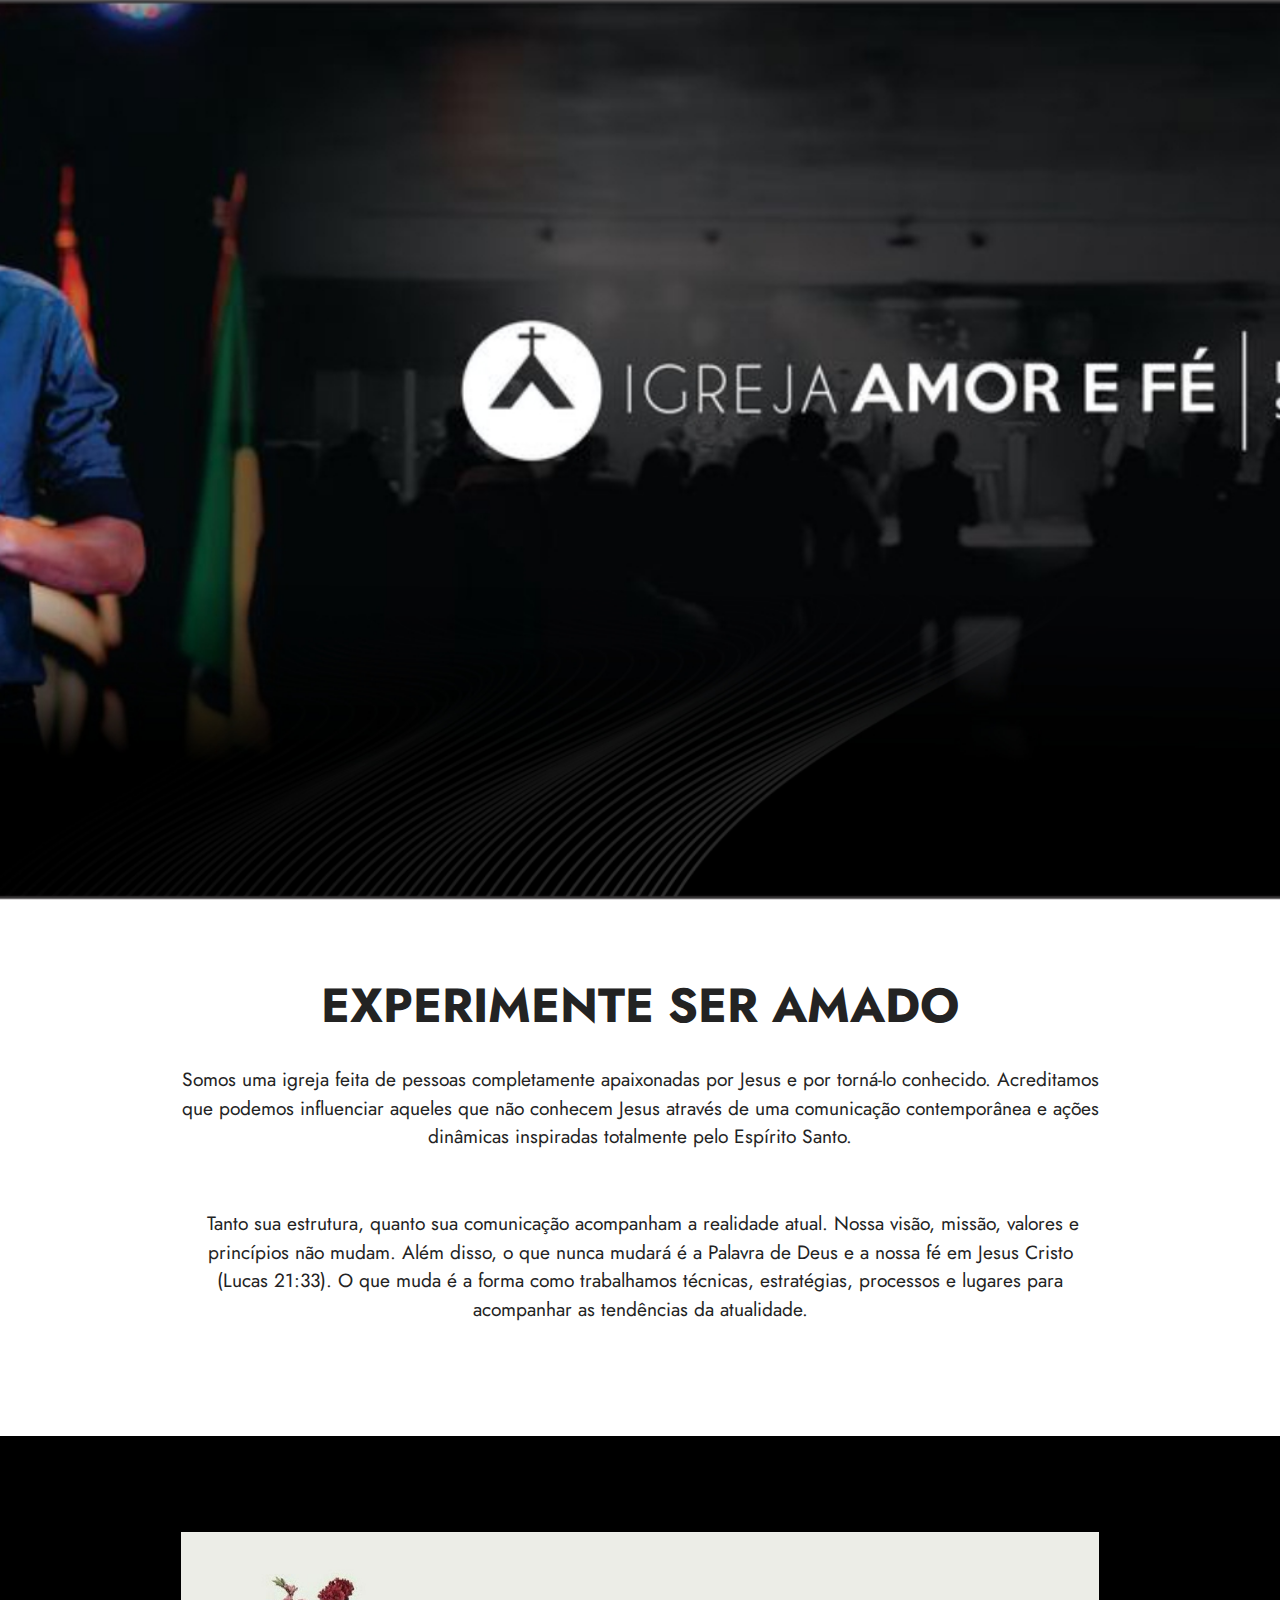
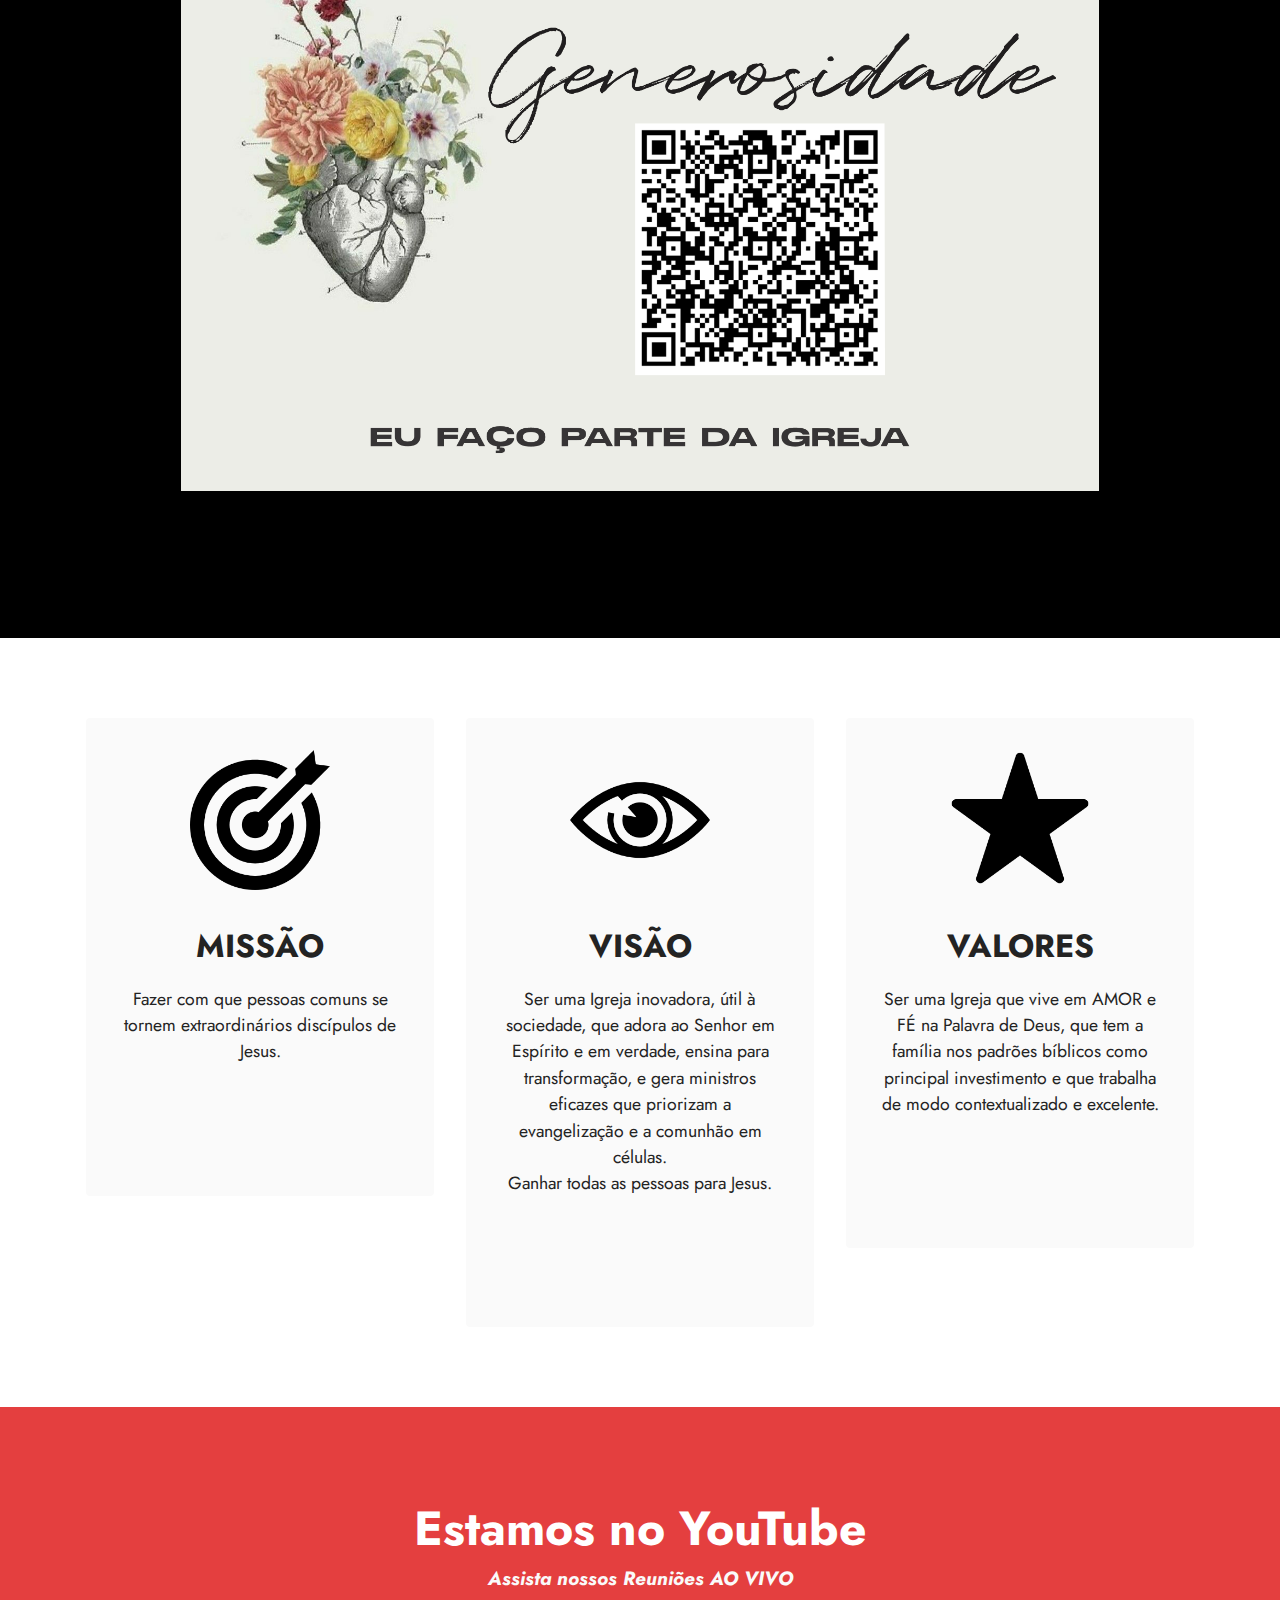
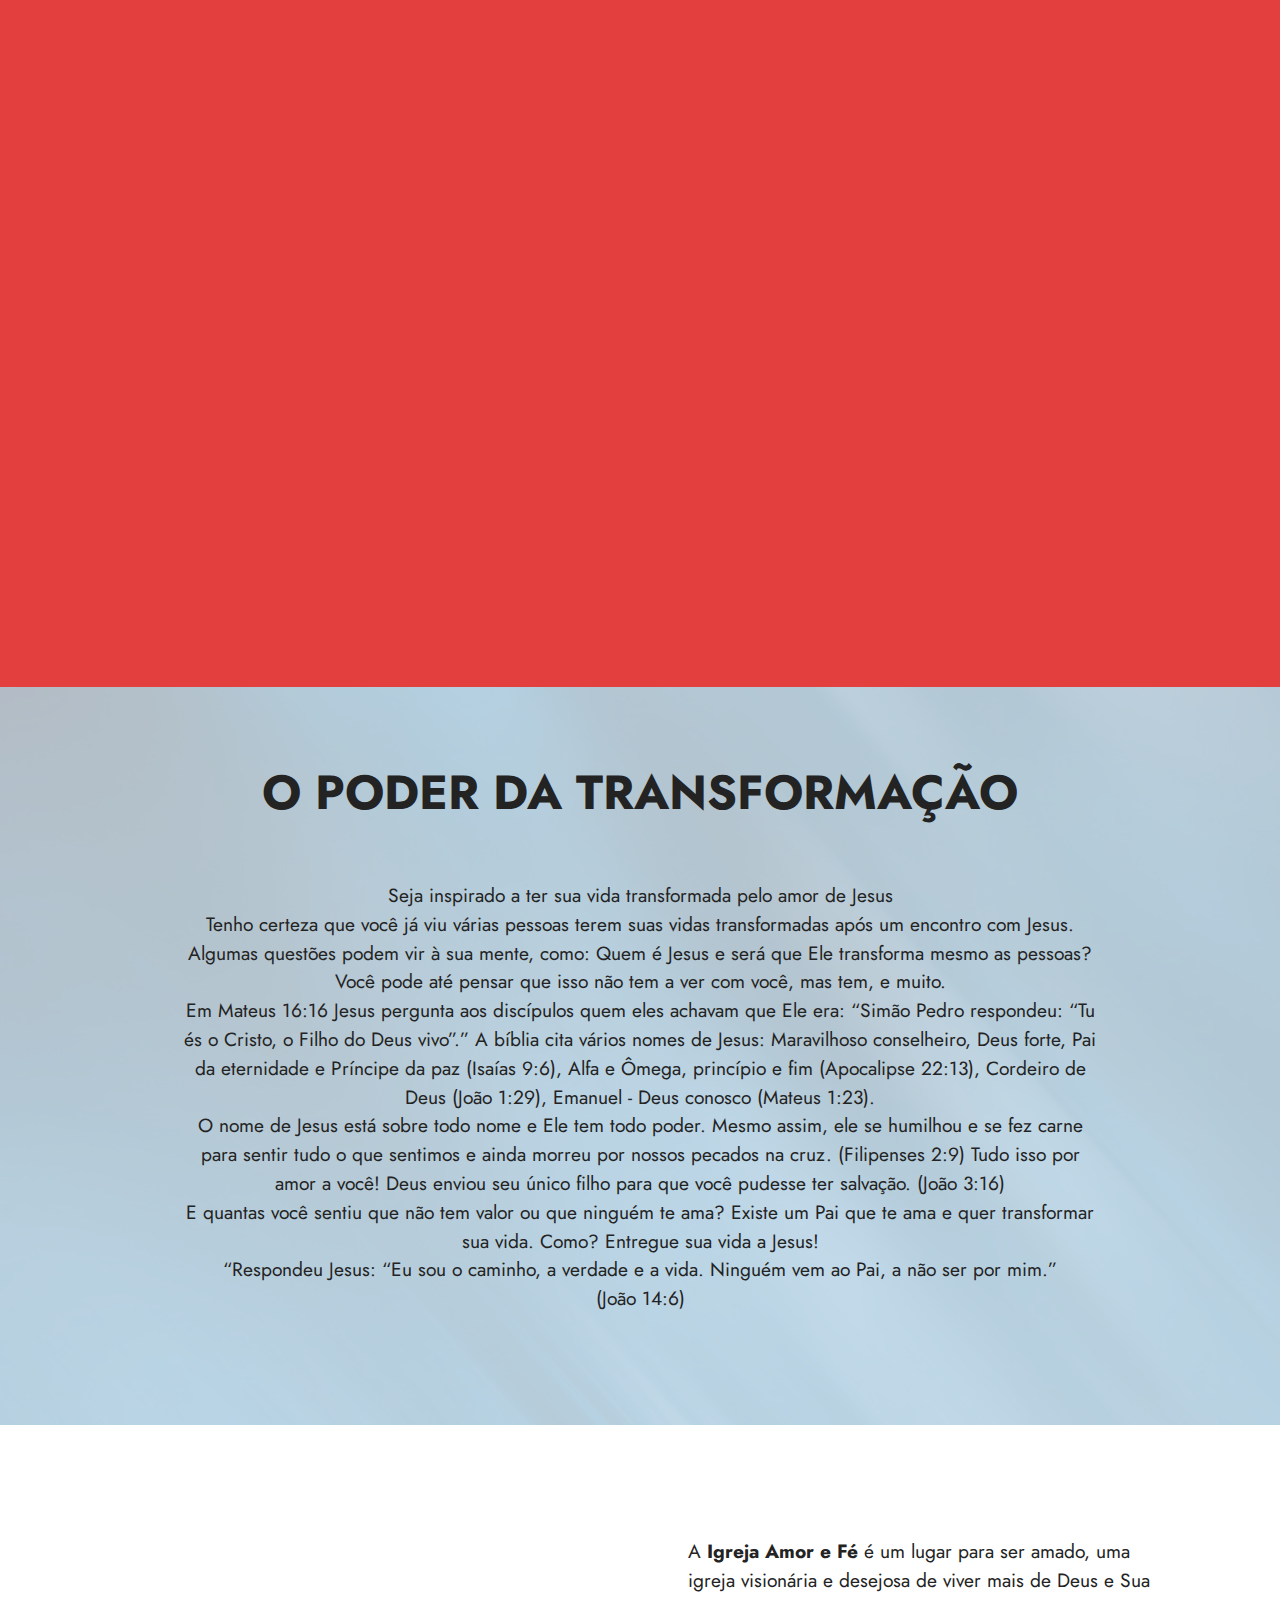
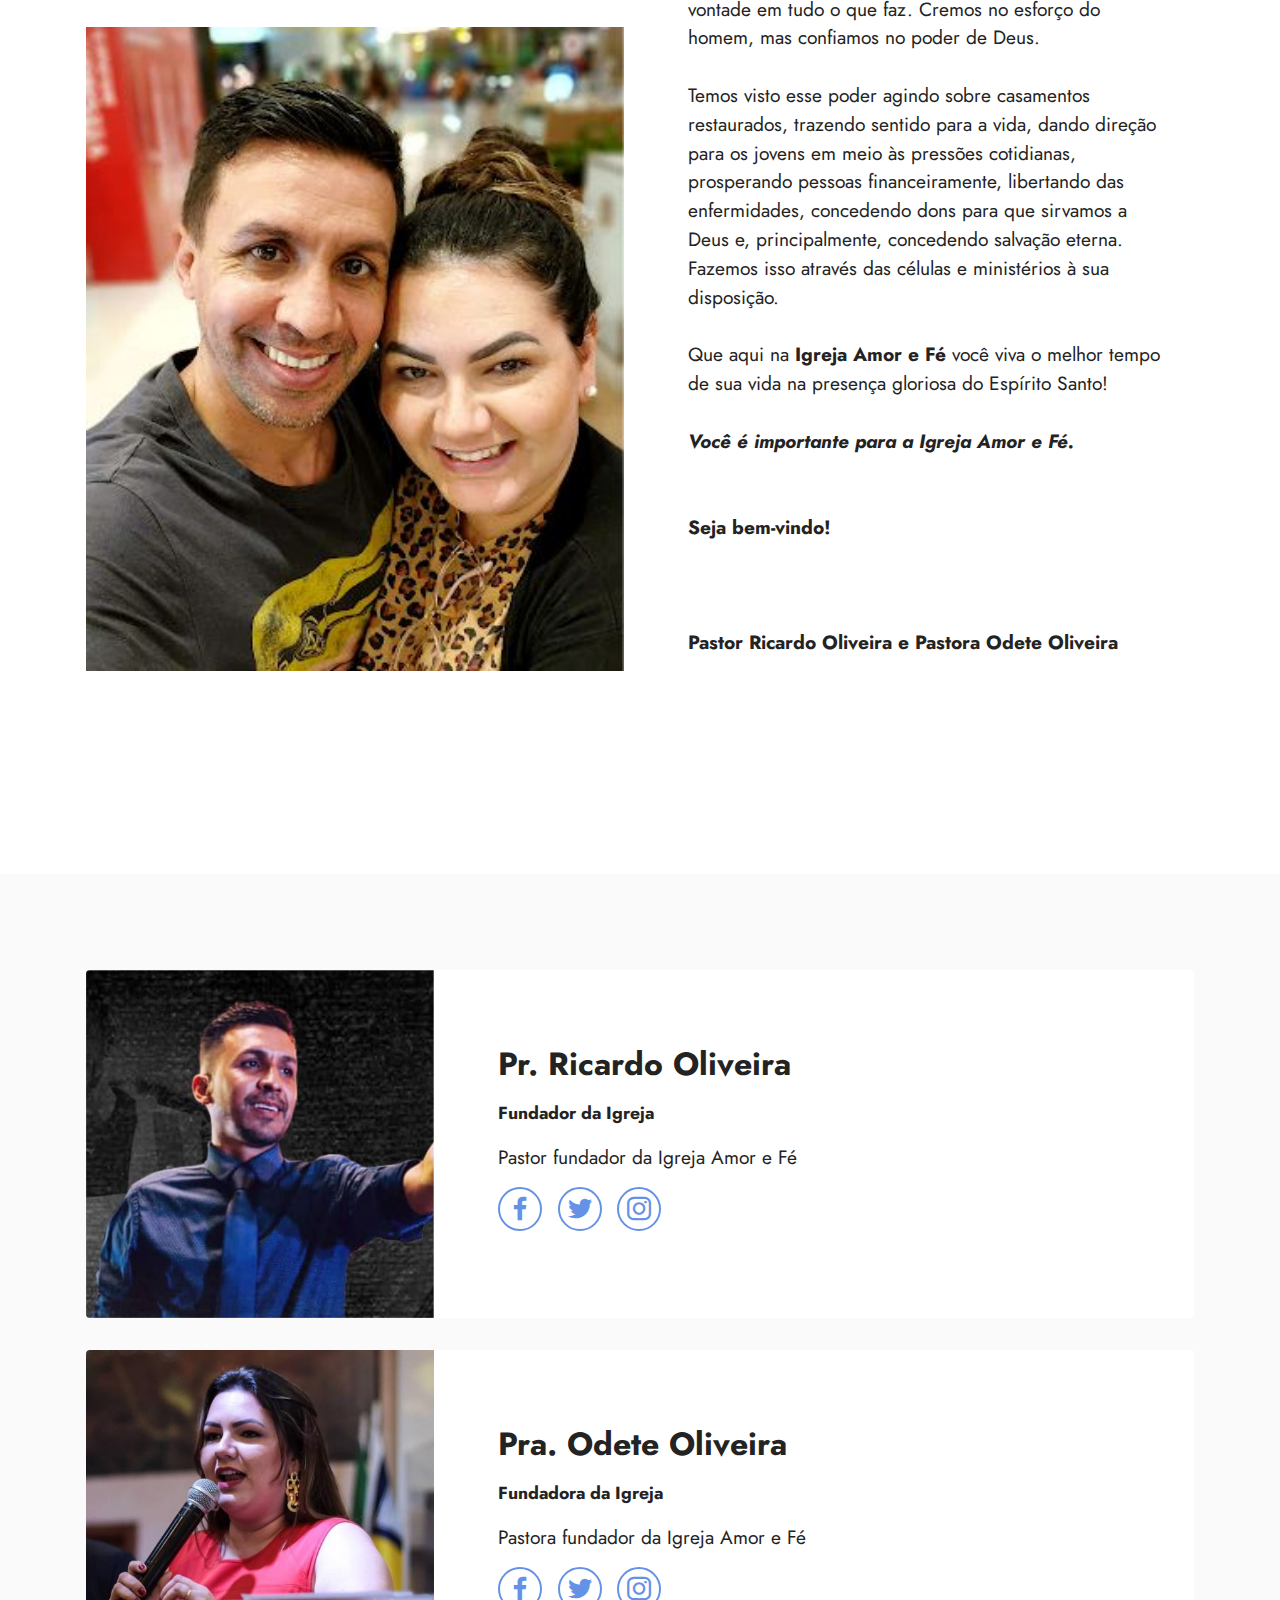
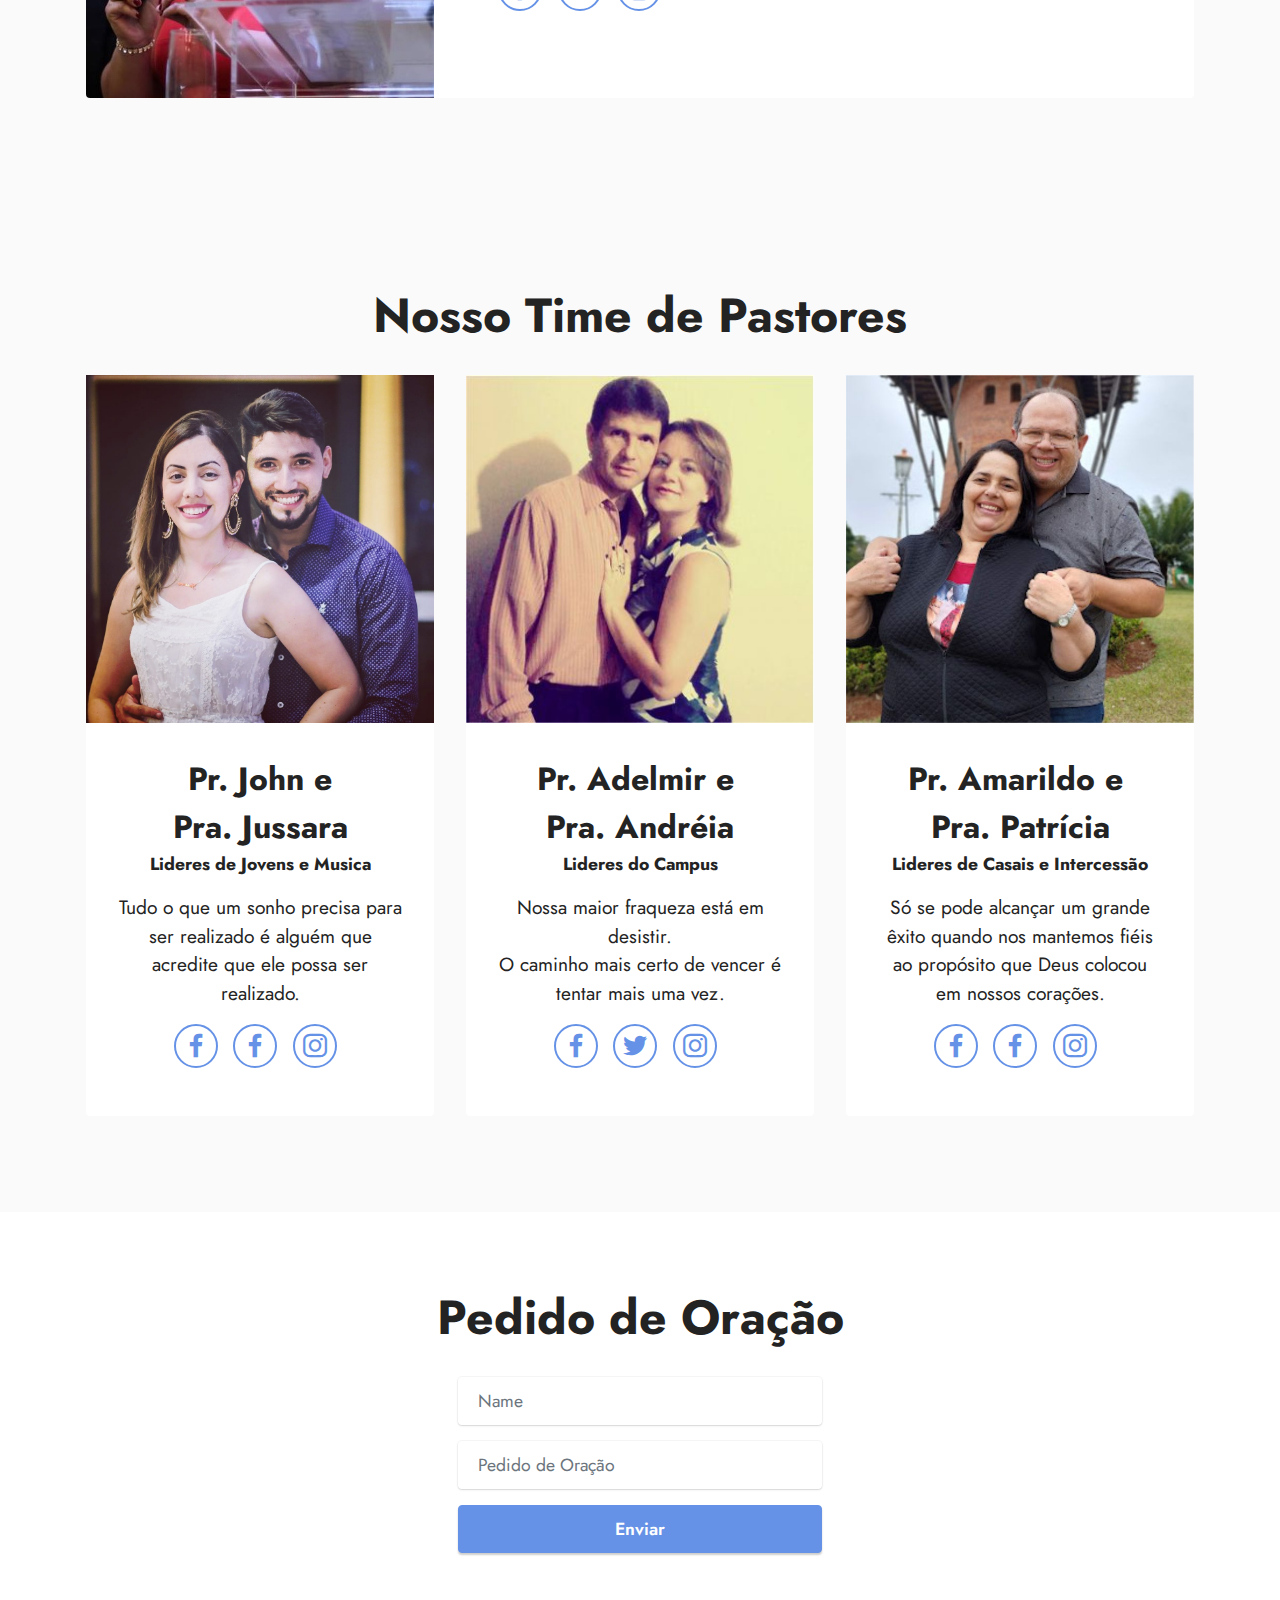
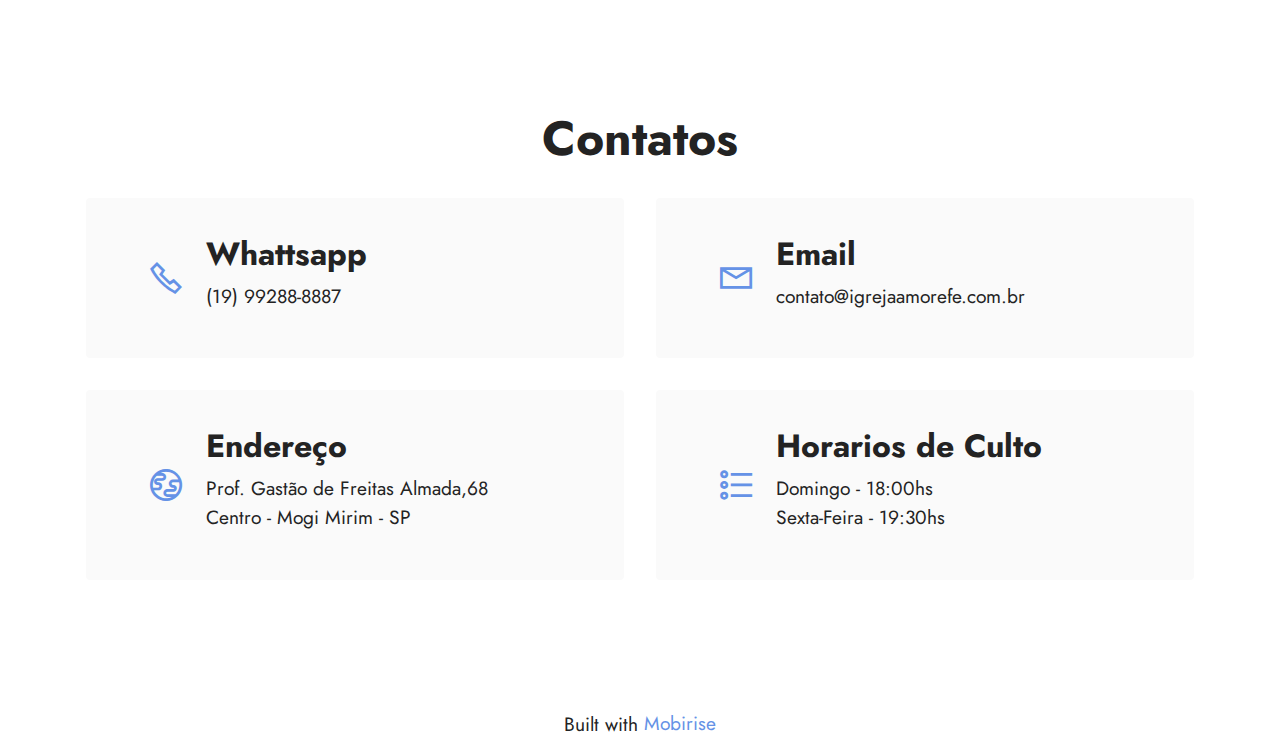
==== commit 30ccd48c: "Add files via upload" ====
--- a/index.html
+++ b/index.html
@@ -78,7 +78,7 @@
         <div class="row justify-content-center">
             <div class="col-12 col-lg-10">
                 <div class="image-wrapper">
-                    <img src="assets/images/oferta-6.jpg" alt="Mobirise Website Builder">
+                    <img src="assets/images/gener.jpg" alt="Dizimos e Ofertas">
                     <p class="mbr-description mbr-fonts-style mt-2 align-center display-4">&nbsp;</p>
                 </div>
             </div>
@@ -97,7 +97,7 @@
             <div class="card col-12 col-md-6 col-lg-4">
                 <div class="card-wrapper">
                     <div class="img-wrapper">
-                        <img src="assets/images/11-2.jpg" alt="Mobirise Website Builder">
+                        <img src="assets/images/alvo.png" alt="">
                     </div>
                     <div class="card-box align-center">
                         
@@ -112,7 +112,7 @@
             <div class="card col-12 col-md-6 col-lg-4">
                 <div class="card-wrapper">
                     <div class="img-wrapper">
-                        <img src="assets/images/11-2.jpg" alt="Mobirise Website Builder">
+                        <img src="assets/images/olho.png" alt="Mobirise Website Builder">
                     </div>
                     <div class="card-box align-center">
                         
@@ -126,7 +126,7 @@
             <div class="card col-12 col-md-6 col-lg-4">
                 <div class="card-wrapper">
                     <div class="img-wrapper">
-                        <img src="assets/images/11-2.jpg" alt="Mobirise Website Builder">
+                        <img src="assets/images/estrela.png" alt="Mobirise Website Builder">
                     </div>
                     <div class="card-box align-center">
                         
@@ -200,7 +200,7 @@
         <div class="row align-items-center">
             <div class="col-12 col-md-6">
                 <div class="image-wrapper">
-                    <img src="assets/images/pas.jpg" alt="Mobirise Website Builder">
+                    <img src="assets/images/pas.jpg" alt="Pastores">
                 </div>
             </div>
             <div class="col-12 col-md">
@@ -448,7 +448,7 @@
         </div>
         <div class="row justify-content-center mt-4">
             <div class="col-lg-8 mx-auto mbr-form" data-form-type="formoid">
-                <form action="https://mobirise.eu/" method="POST" class="mbr-form form-with-styler mx-auto" data-form-title="Form Name"><input type="hidden" name="email" data-form-email="true" value="0QJx13SR/D5U31QNSvMiHK6KclbUg7M/zhNGvw5eo9WeBjgX5DLYwDG4tgPtP3LDBgxLEcNQxa/H2btvqMAtFOOxTecMkehsVzdLb5hGue/BinLhaUu+JynhCALXttAM">
+                <form action="https://mobirise.eu/" method="POST" class="mbr-form form-with-styler mx-auto" data-form-title="Form Name"><input type="hidden" name="email" data-form-email="true" value="Uf9kivjQuzGgEJZ80JVol5vlK+Ncn+cwIThB86NHU+P4gjzNpXb21hlohYwQhyrkXoNiO/mkObbZZqILkNiEOu0m2iB2322jmzhgkdWgY63QH0vVBQ7HNlu+FuDR0Lto">
                     <div class="row">
                         <div hidden="hidden" data-form-alert="" class="alert alert-success col-12">Thanks for filling out the form!</div>
                         <div hidden="hidden" data-form-alert-danger="" class="alert alert-danger col-12">
@@ -480,8 +480,7 @@
     <div class="container">
         <div class="mbr-section-head">
             <h3 class="mbr-section-title mbr-fonts-style align-center mb-0 display-2">
-                <strong>Contacts</strong>
-            </h3>
+                <strong>Contatos</strong></h3>
             
         </div>
         <div class="row justify-content-center mt-4">
@@ -537,7 +536,7 @@
             </div>
         </div>
     </div>
-</section><section class="display-7" style="padding: 0;align-items: center;justify-content: center;flex-wrap: wrap;    align-content: center;display: flex;position: relative;height: 4rem;"><a href="https://mobiri.se/2835618" style="flex: 1 1;height: 4rem;position: absolute;width: 100%;z-index: 1;"><img alt="" style="height: 4rem;" src="[data-uri]"></a><p style="margin: 0;text-align: center;" class="display-7">Made with Mobirise &#8204;</p><a style="z-index:1" href="https://mobirise.com/offline-website-builder.html">Offline Site Builder</a></section><script src="assets/bootstrap/js/bootstrap.bundle.min.js"></script>  <script src="assets/smoothscroll/smooth-scroll.js"></script>  <script src="assets/ytplayer/index.js"></script>  <script src="assets/playervimeo/vimeo_player.js"></script>  <script src="assets/theme/js/script.js"></script>  <script src="assets/formoid/formoid.min.js"></script>  
+</section><section class="display-7" style="padding: 0;align-items: center;justify-content: center;flex-wrap: wrap;    align-content: center;display: flex;position: relative;height: 4rem;"><a href="https://mobiri.se/2835618" style="flex: 1 1;height: 4rem;position: absolute;width: 100%;z-index: 1;"><img alt="" style="height: 4rem;" src="[data-uri]"></a><p style="margin: 0;text-align: center;" class="display-7">Built with &#8204;</p><a style="z-index:1" href="https://mobirise.com">Mobirise </a></section><script src="assets/bootstrap/js/bootstrap.bundle.min.js"></script>  <script src="assets/smoothscroll/smooth-scroll.js"></script>  <script src="assets/ytplayer/index.js"></script>  <script src="assets/playervimeo/vimeo_player.js"></script>  <script src="assets/theme/js/script.js"></script>  <script src="assets/formoid/formoid.min.js"></script>  
   
   
 </body>
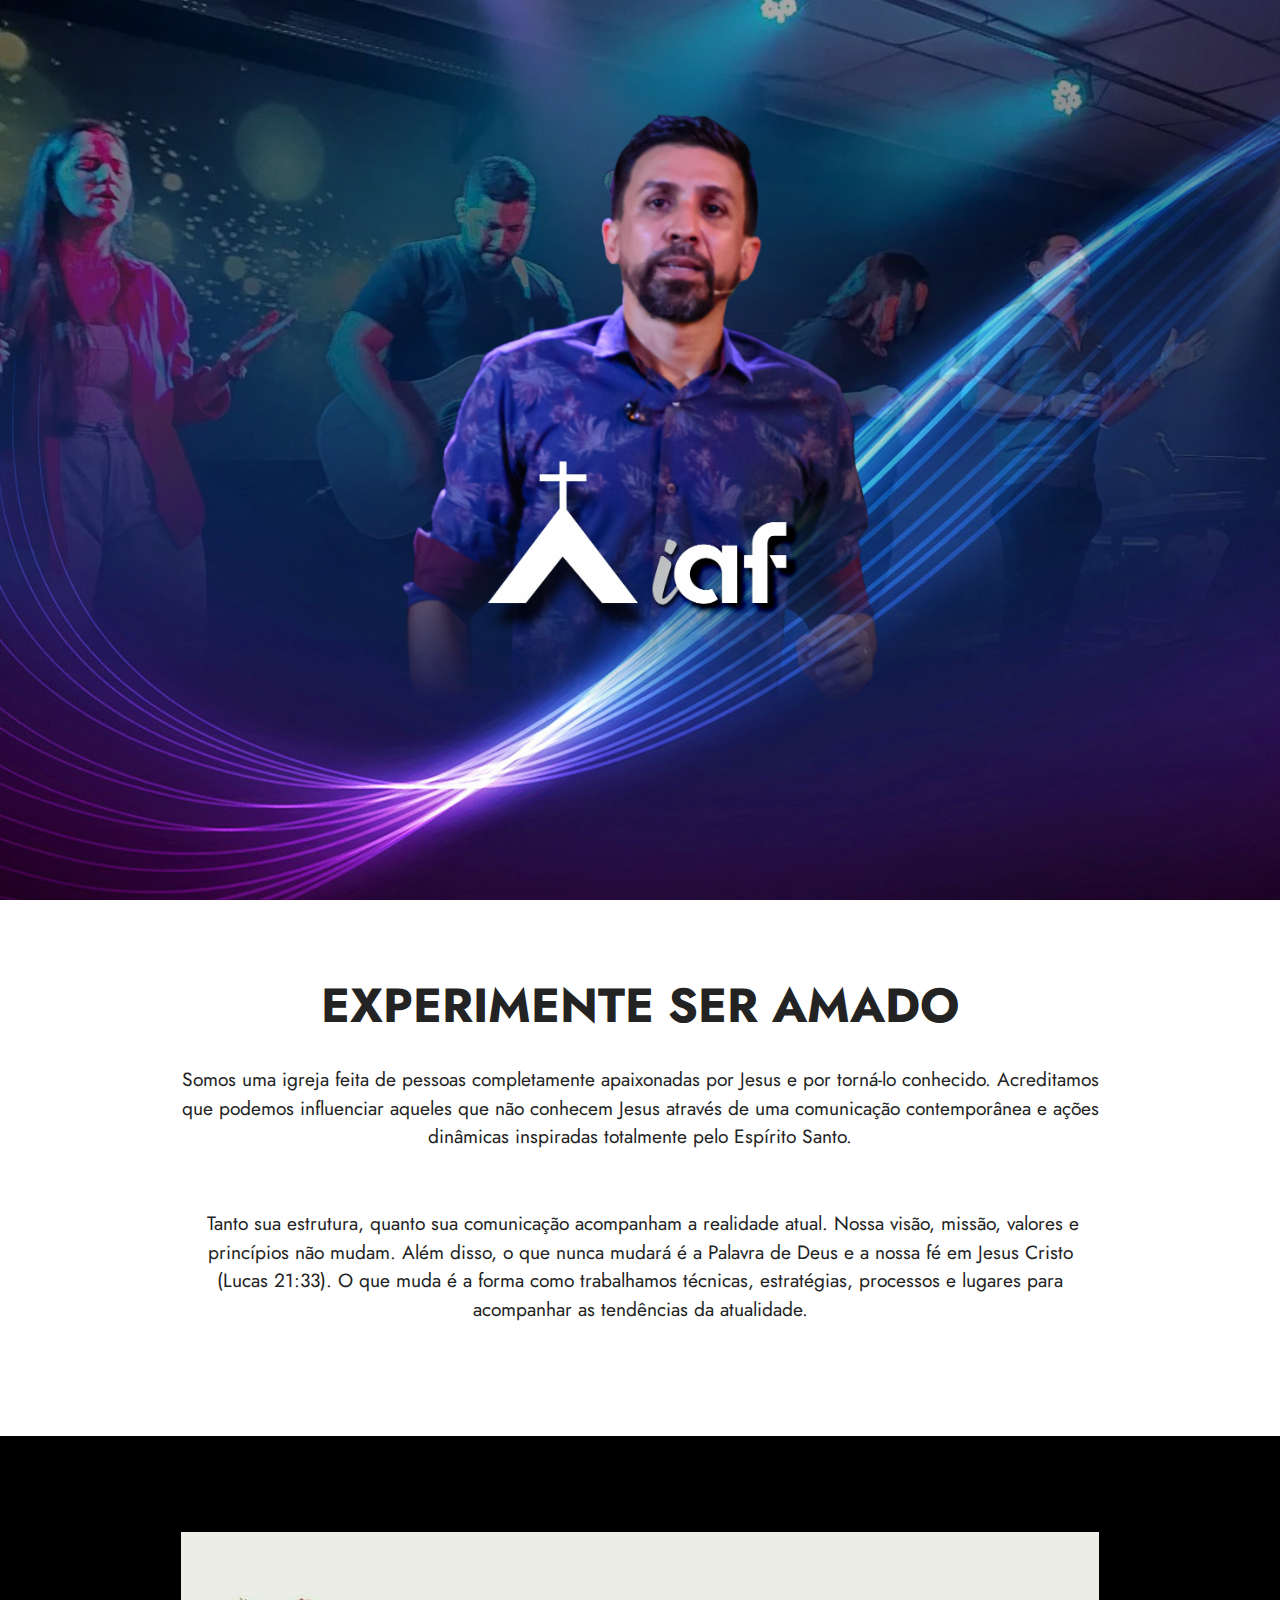
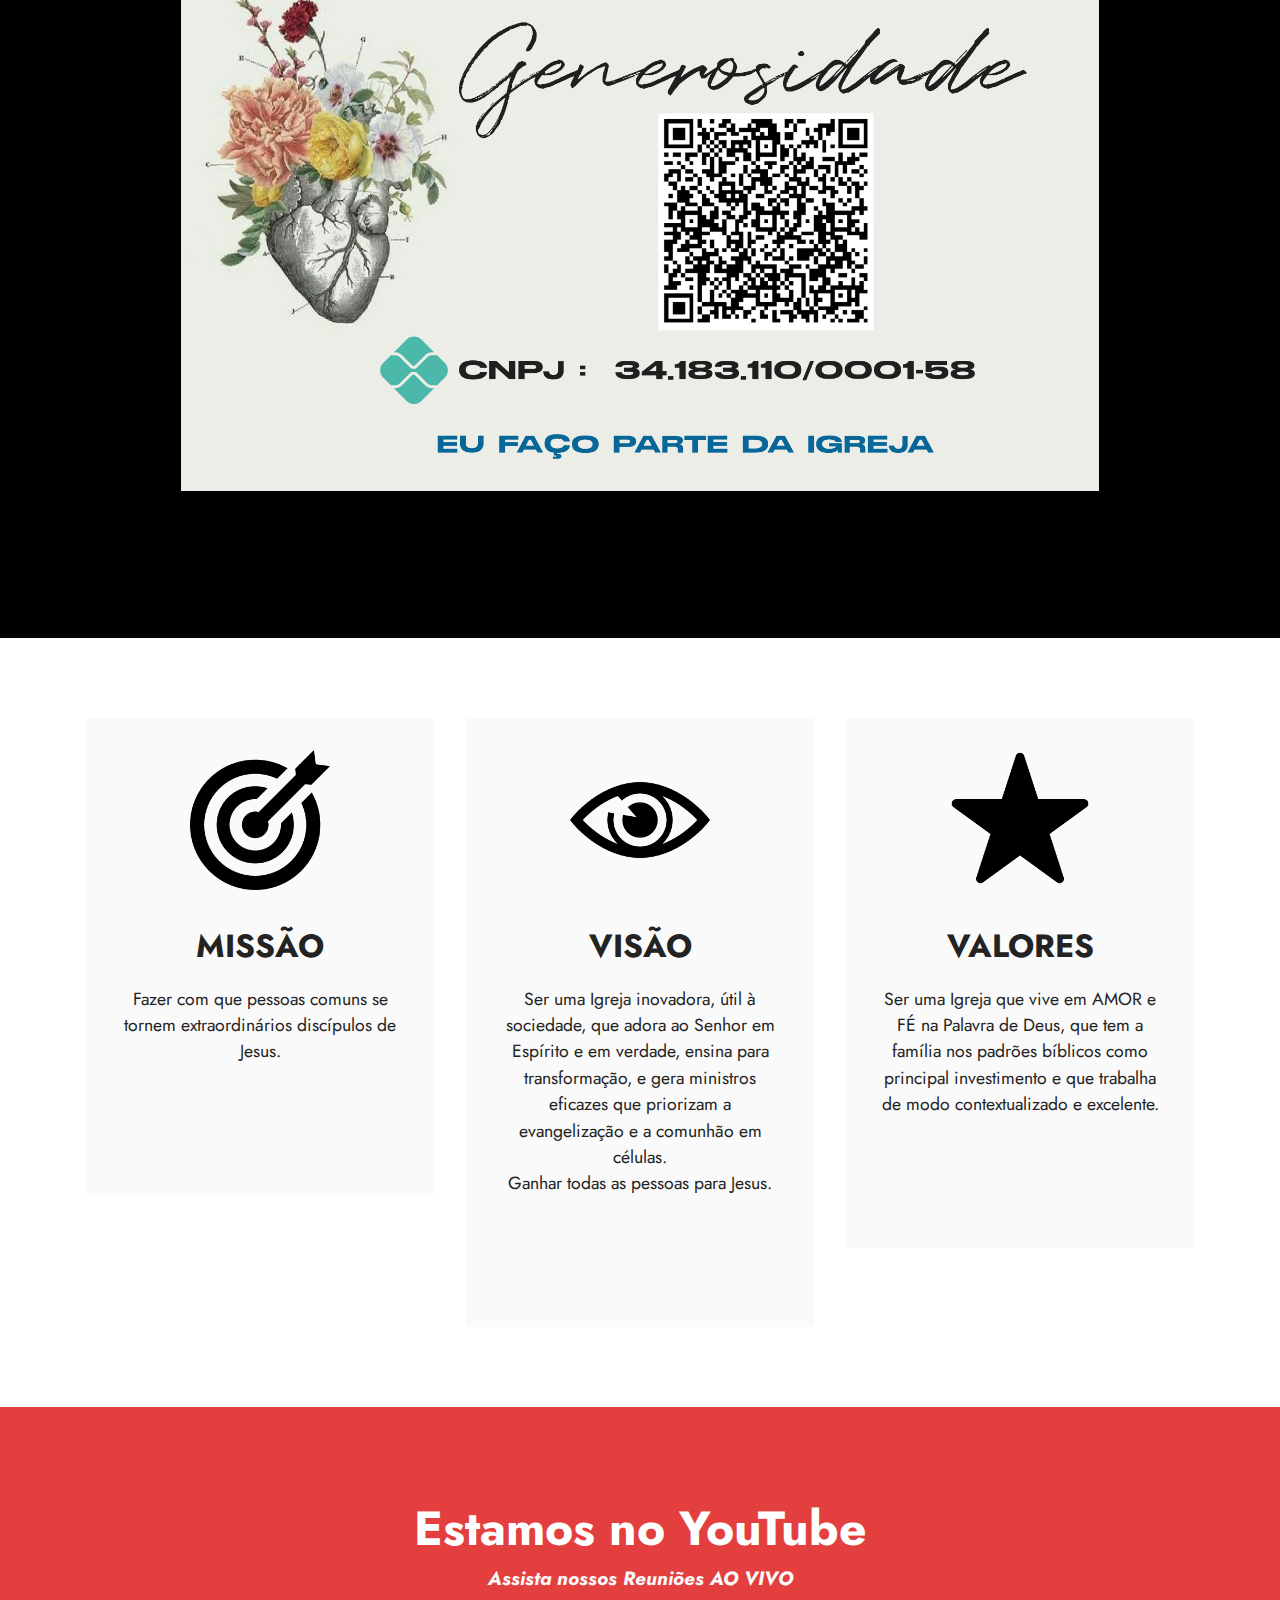
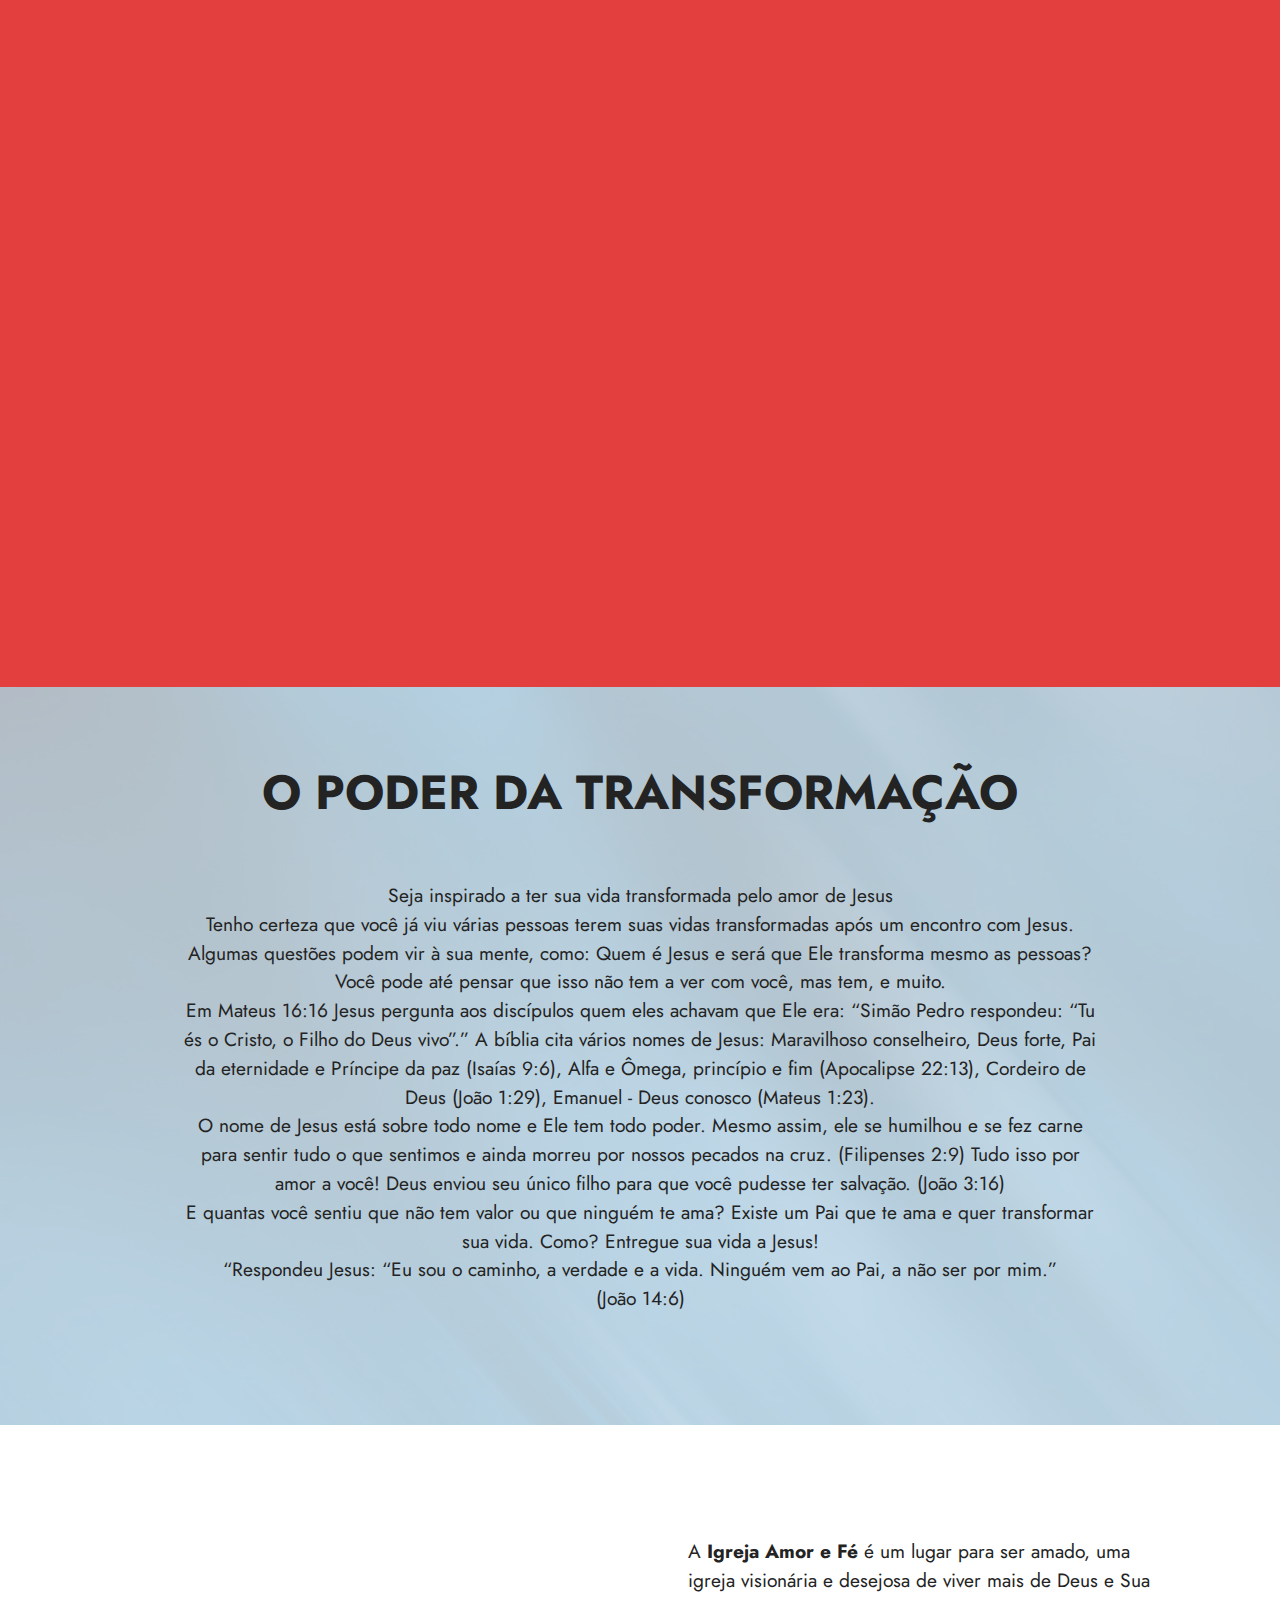
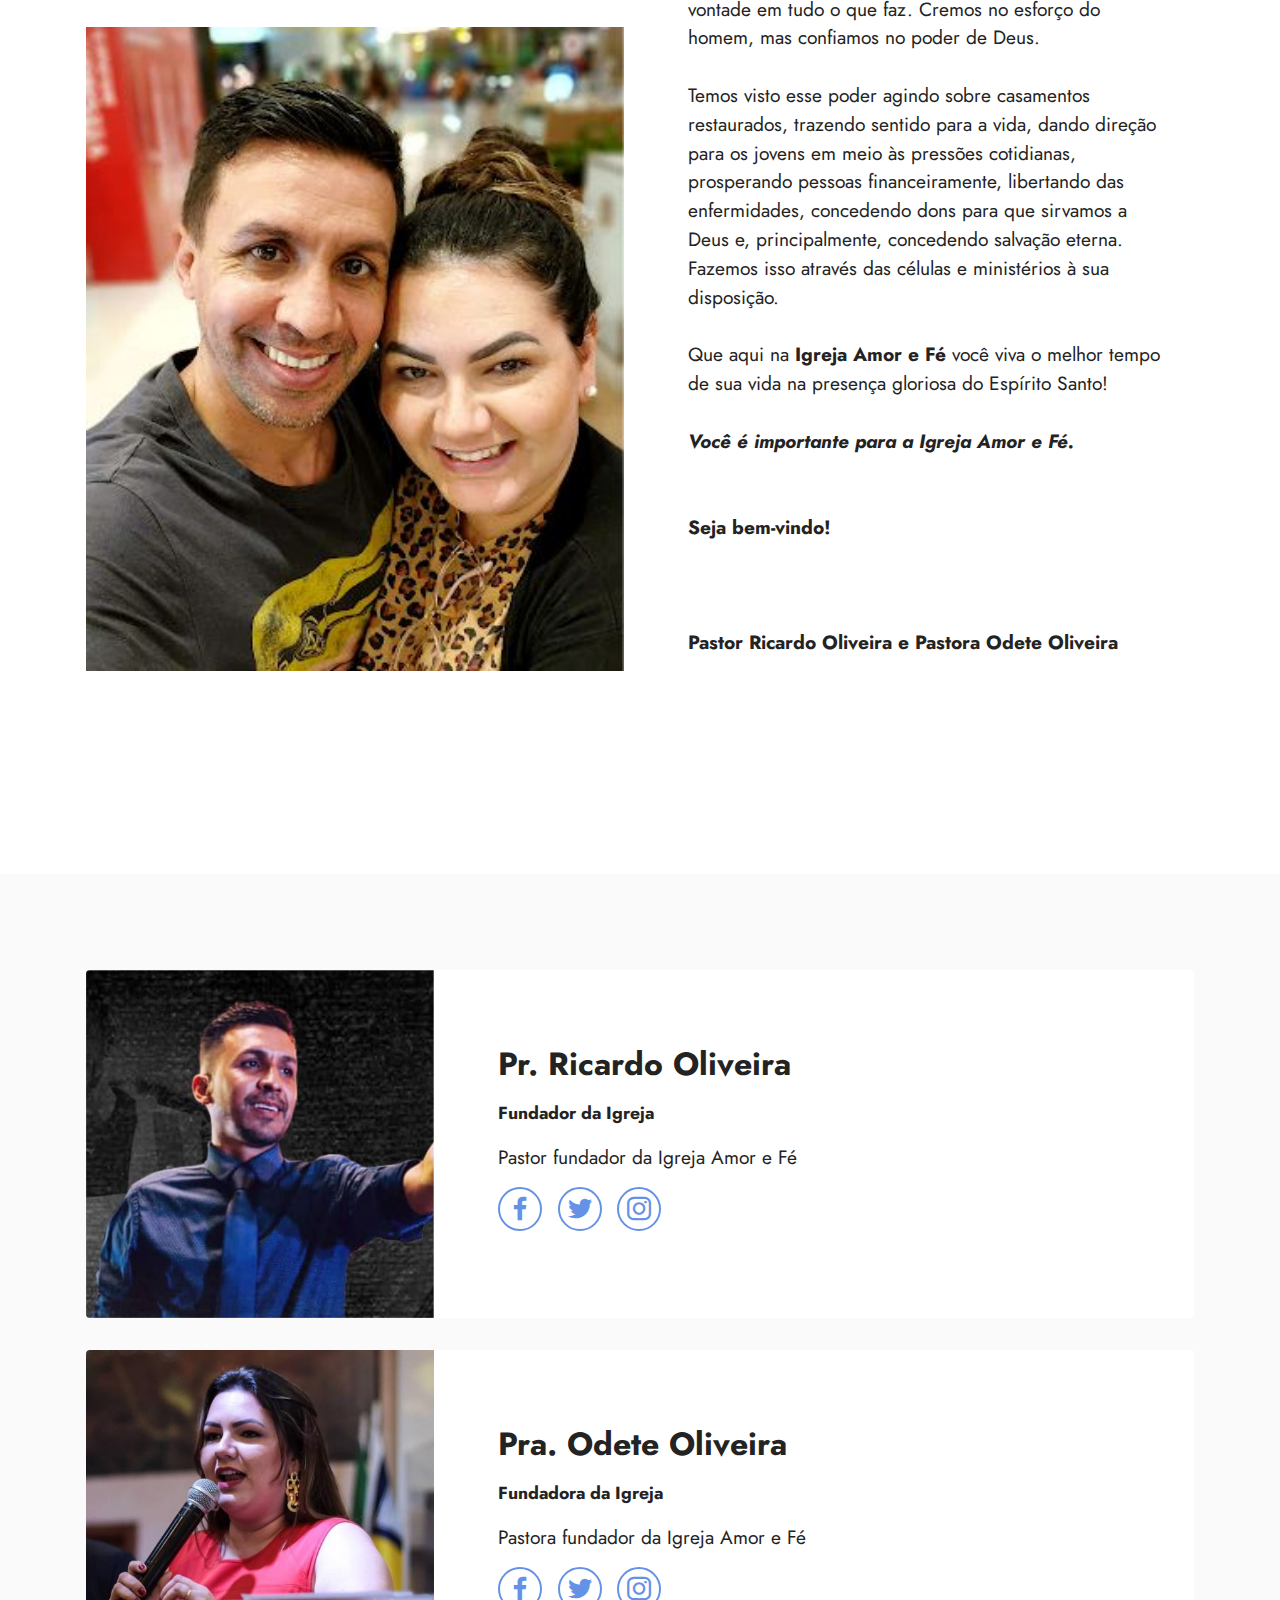
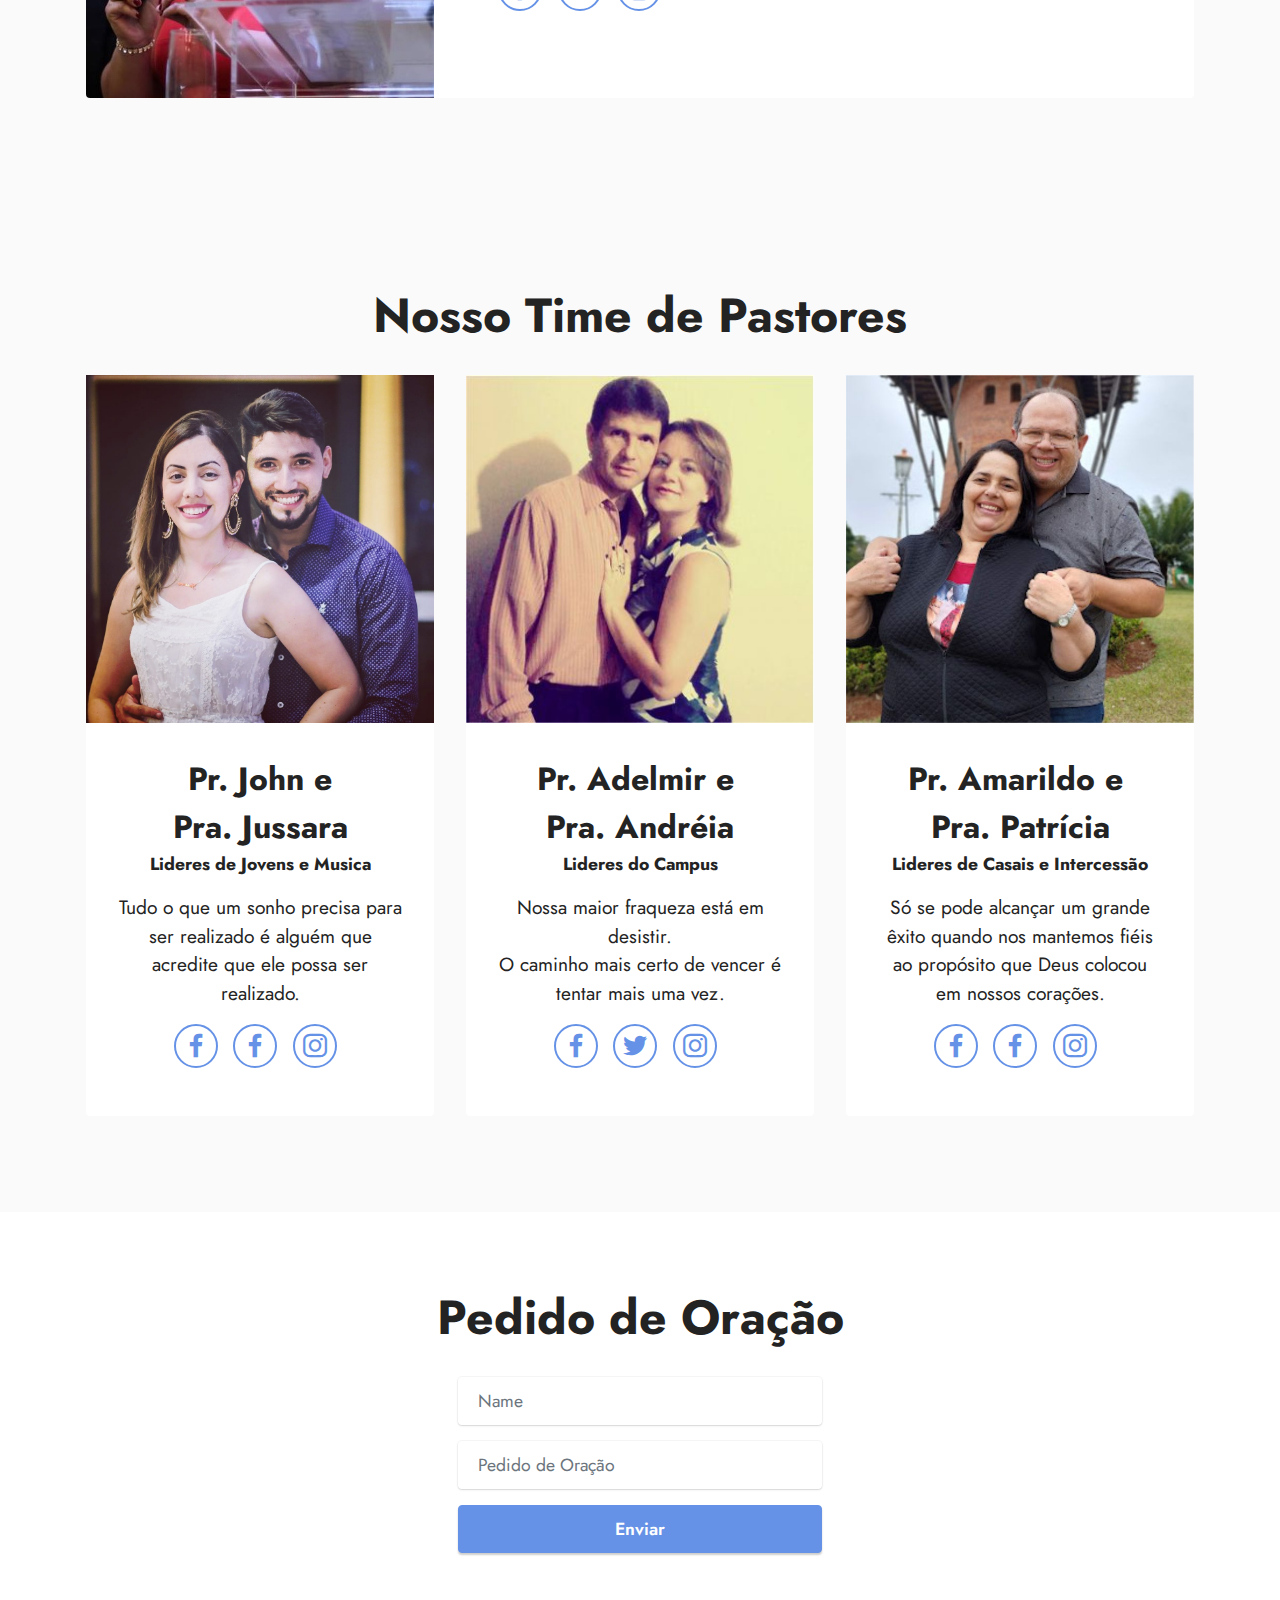
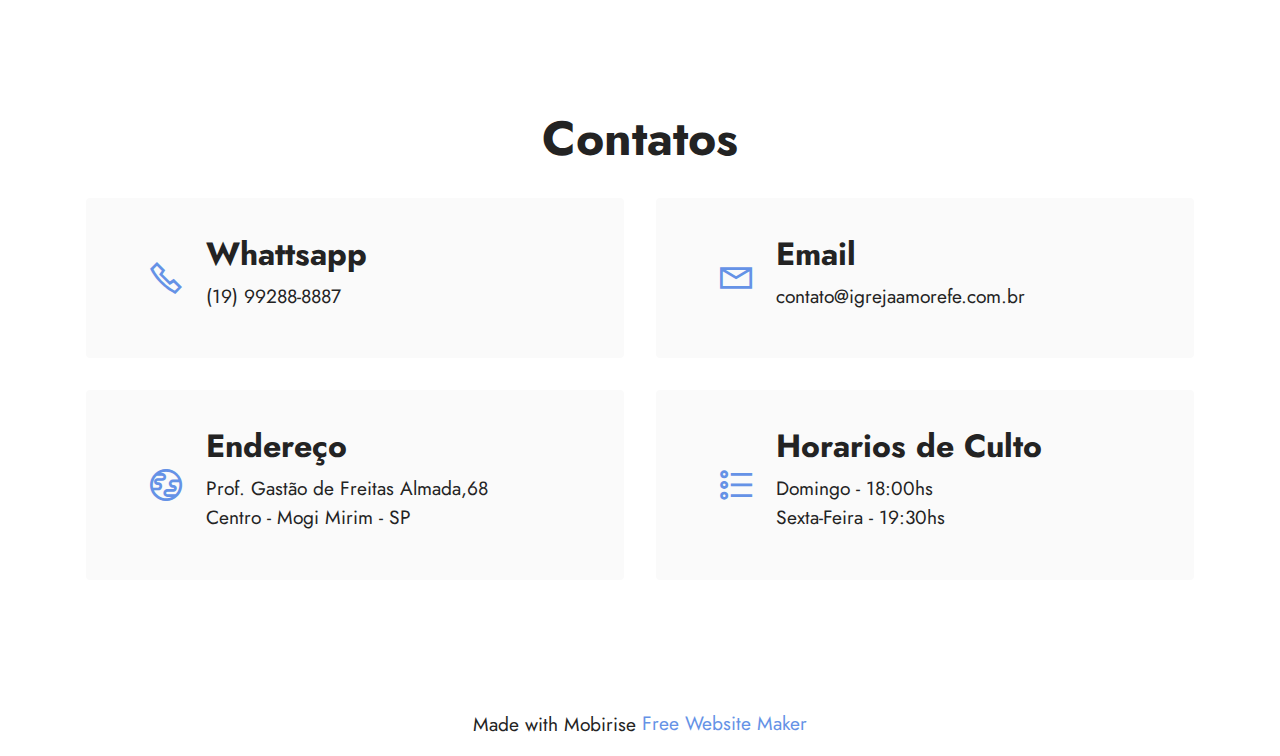
==== commit e2e7cd28: "Add files via upload" ====
--- a/index.html
+++ b/index.html
@@ -78,7 +78,7 @@
         <div class="row justify-content-center">
             <div class="col-12 col-lg-10">
                 <div class="image-wrapper">
-                    <img src="assets/images/gener.jpg" alt="Dizimos e Ofertas">
+                    <img src="assets/images/gener-1.jpg" alt="Dizimos e Ofertas">
                     <p class="mbr-description mbr-fonts-style mt-2 align-center display-4">&nbsp;</p>
                 </div>
             </div>
@@ -448,7 +448,7 @@
         </div>
         <div class="row justify-content-center mt-4">
             <div class="col-lg-8 mx-auto mbr-form" data-form-type="formoid">
-                <form action="https://mobirise.eu/" method="POST" class="mbr-form form-with-styler mx-auto" data-form-title="Form Name"><input type="hidden" name="email" data-form-email="true" value="Uf9kivjQuzGgEJZ80JVol5vlK+Ncn+cwIThB86NHU+P4gjzNpXb21hlohYwQhyrkXoNiO/mkObbZZqILkNiEOu0m2iB2322jmzhgkdWgY63QH0vVBQ7HNlu+FuDR0Lto">
+                <form action="https://mobirise.eu/" method="POST" class="mbr-form form-with-styler mx-auto" data-form-title="Form Name"><input type="hidden" name="email" data-form-email="true" value="ZXv7nbQzOt1yFiST1AlSaB2PwuJeFPcNFhATBM8zp76co+ti+BF8V5Jk4Ek9PpWm2Pz35I0jgYguxaOqQqQpm4ENdd7f1sX8FGF6OeOm3XGq5jCj2o9zJ8SaLgHQALSt">
                     <div class="row">
                         <div hidden="hidden" data-form-alert="" class="alert alert-success col-12">Thanks for filling out the form!</div>
                         <div hidden="hidden" data-form-alert-danger="" class="alert alert-danger col-12">
@@ -536,7 +536,7 @@
             </div>
         </div>
     </div>
-</section><section class="display-7" style="padding: 0;align-items: center;justify-content: center;flex-wrap: wrap;    align-content: center;display: flex;position: relative;height: 4rem;"><a href="https://mobiri.se/2835618" style="flex: 1 1;height: 4rem;position: absolute;width: 100%;z-index: 1;"><img alt="" style="height: 4rem;" src="[data-uri]"></a><p style="margin: 0;text-align: center;" class="display-7">Built with &#8204;</p><a style="z-index:1" href="https://mobirise.com">Mobirise </a></section><script src="assets/bootstrap/js/bootstrap.bundle.min.js"></script>  <script src="assets/smoothscroll/smooth-scroll.js"></script>  <script src="assets/ytplayer/index.js"></script>  <script src="assets/playervimeo/vimeo_player.js"></script>  <script src="assets/theme/js/script.js"></script>  <script src="assets/formoid/formoid.min.js"></script>  
+</section><section class="display-7" style="padding: 0;align-items: center;justify-content: center;flex-wrap: wrap;    align-content: center;display: flex;position: relative;height: 4rem;"><a href="https://mobiri.se/2835618" style="flex: 1 1;height: 4rem;position: absolute;width: 100%;z-index: 1;"><img alt="" style="height: 4rem;" src="[data-uri]"></a><p style="margin: 0;text-align: center;" class="display-7">Made with Mobirise &#8204;</p><a style="z-index:1" href="https://mobirise.com/website-maker.html">Free Website Maker</a></section><script src="assets/bootstrap/js/bootstrap.bundle.min.js"></script>  <script src="assets/smoothscroll/smooth-scroll.js"></script>  <script src="assets/ytplayer/index.js"></script>  <script src="assets/playervimeo/vimeo_player.js"></script>  <script src="assets/theme/js/script.js"></script>  <script src="assets/formoid/formoid.min.js"></script>  
   
   
 </body>
--- a/assets/mobirise/css/mbr-additional.css
+++ b/assets/mobirise/css/mbr-additional.css
@@ -683,7 +683,7 @@
   transition: color 0.6s;
 }
 .cid-tcUmqNQTGu {
-  background-image: url("../../../assets/images/ig2.jpg");
+  background-image: url("../../../assets/images/iaf2.jpg");
 }
 .cid-tcUmqNQTGu .mbr-fallback-image.disabled {
   display: none;
--- a/assets/mobirise/css/mbr-additional.css
+++ b/assets/mobirise/css/mbr-additional.css
@@ -683,7 +683,7 @@
   transition: color 0.6s;
 }
 .cid-tcUmqNQTGu {
-  background-image: url("../../../assets/images/ig2.jpg");
+  background-image: url("../../../assets/images/iaf2.jpg");
 }
 .cid-tcUmqNQTGu .mbr-fallback-image.disabled {
   display: none;
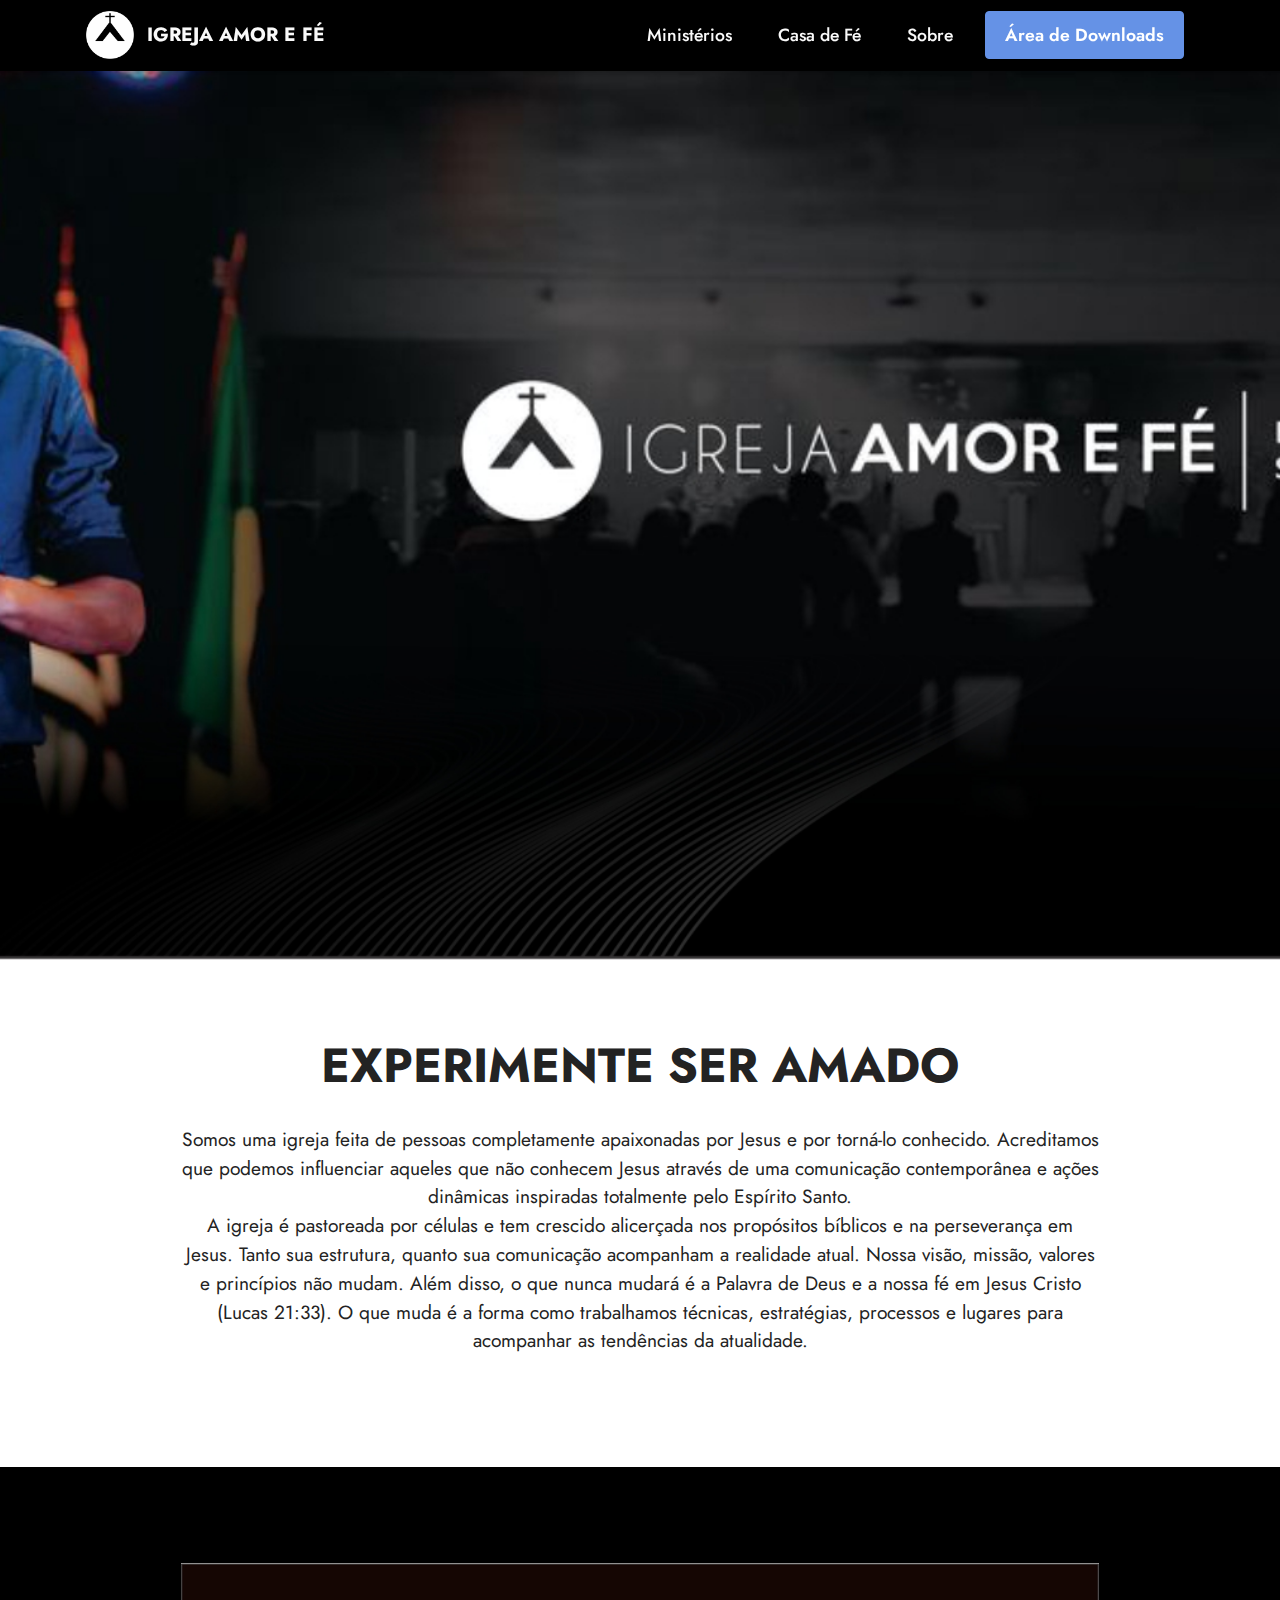
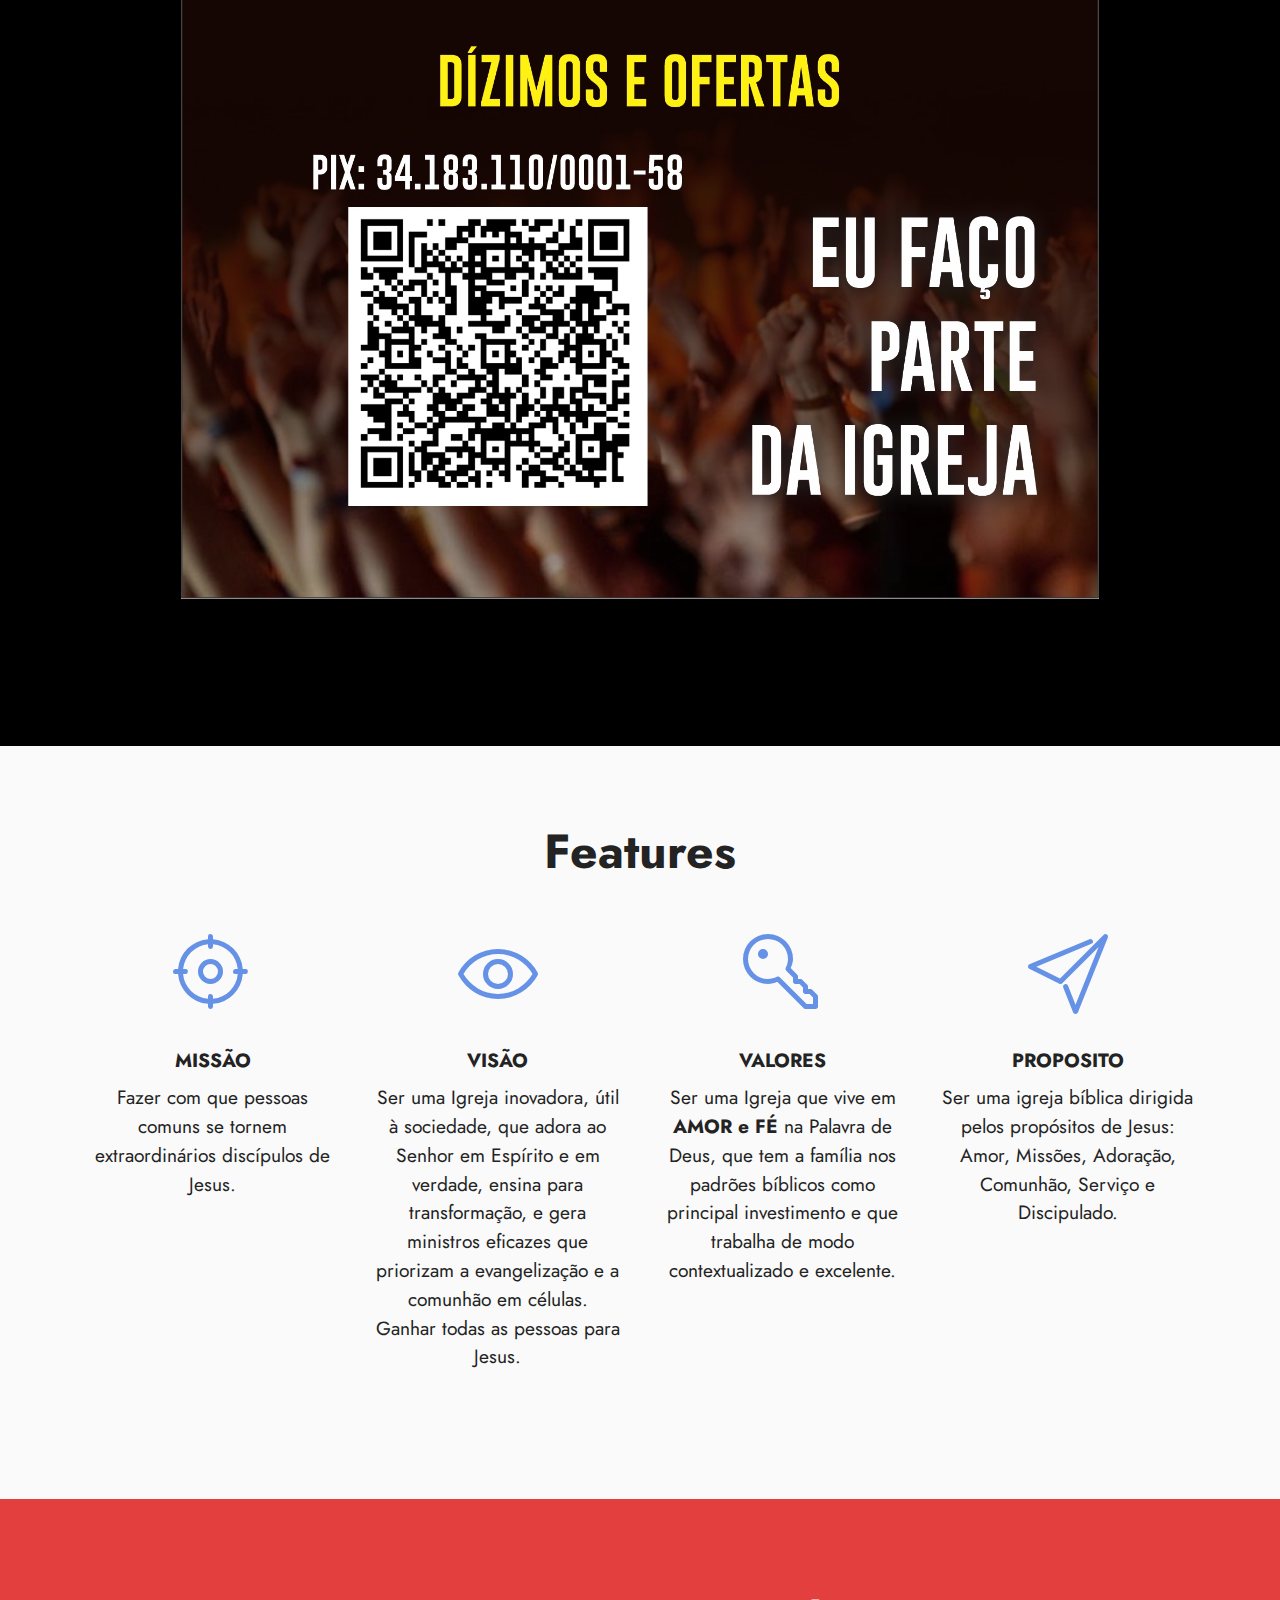
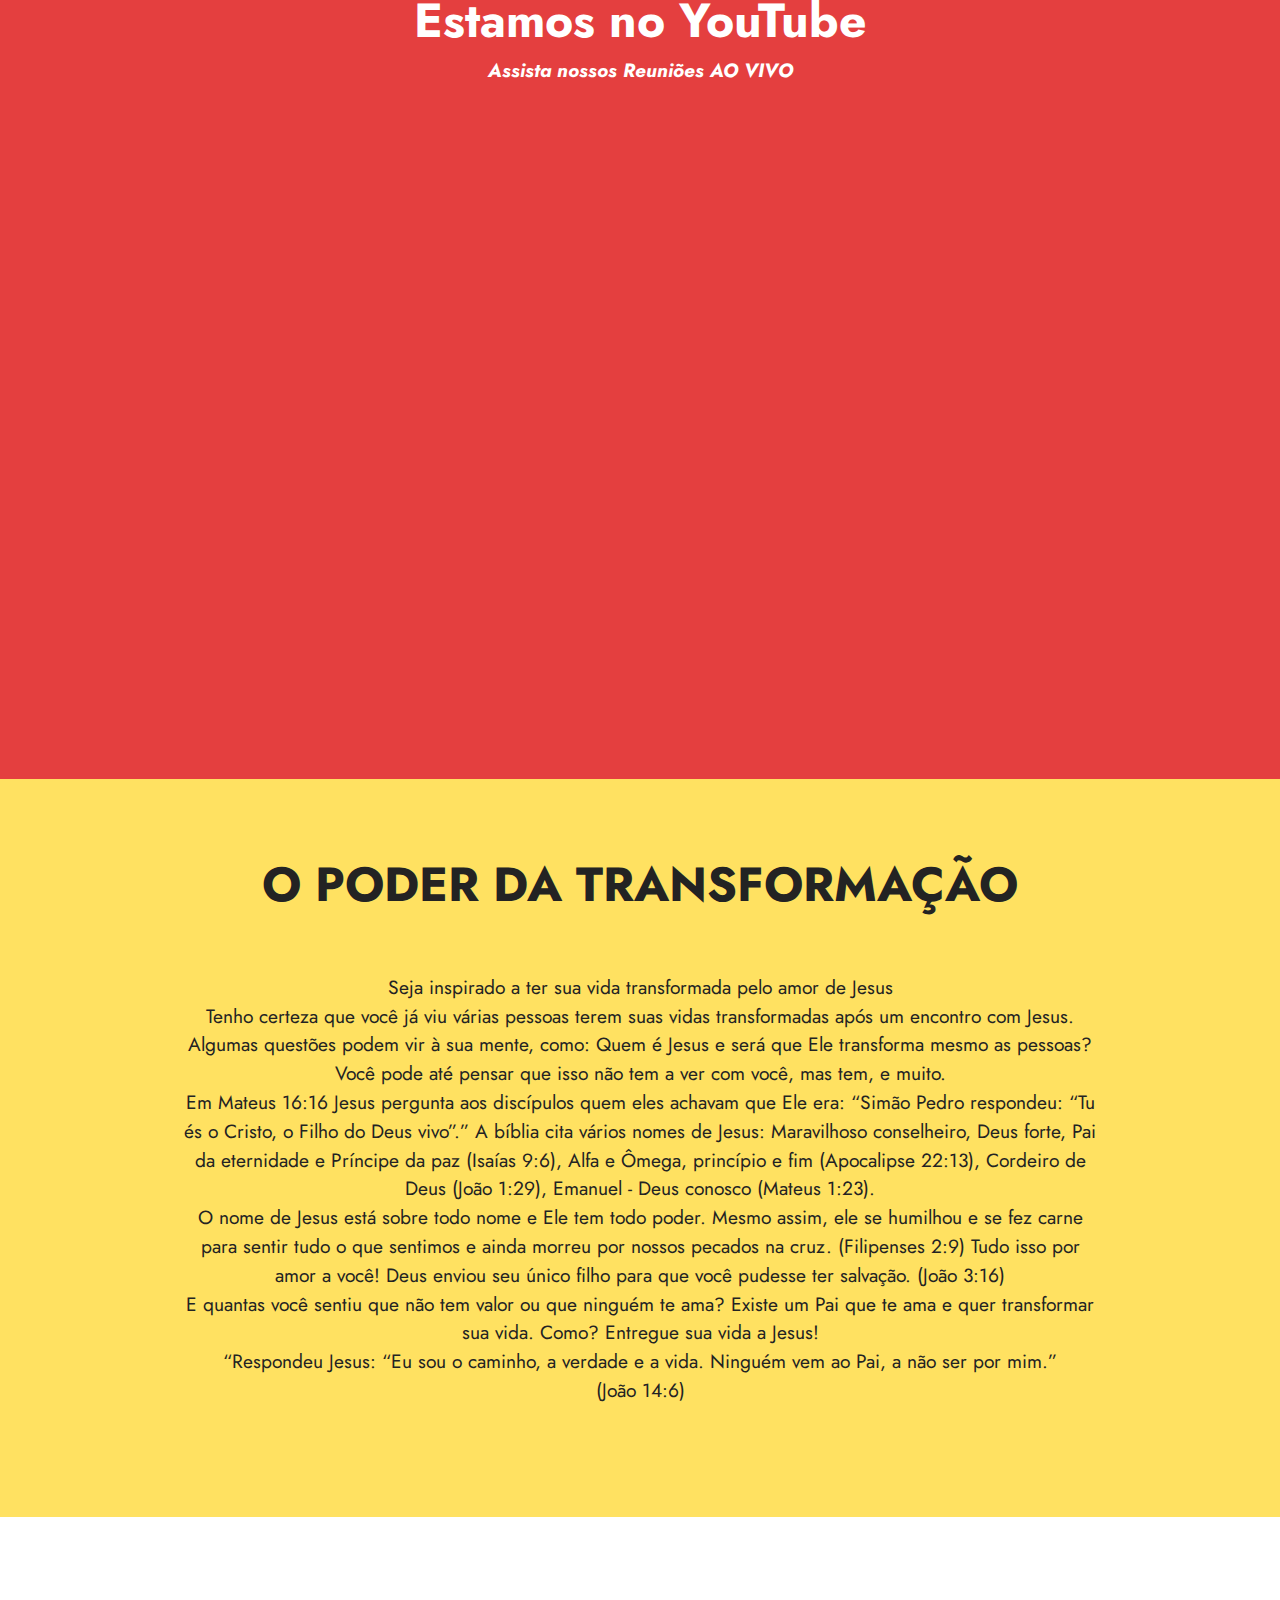
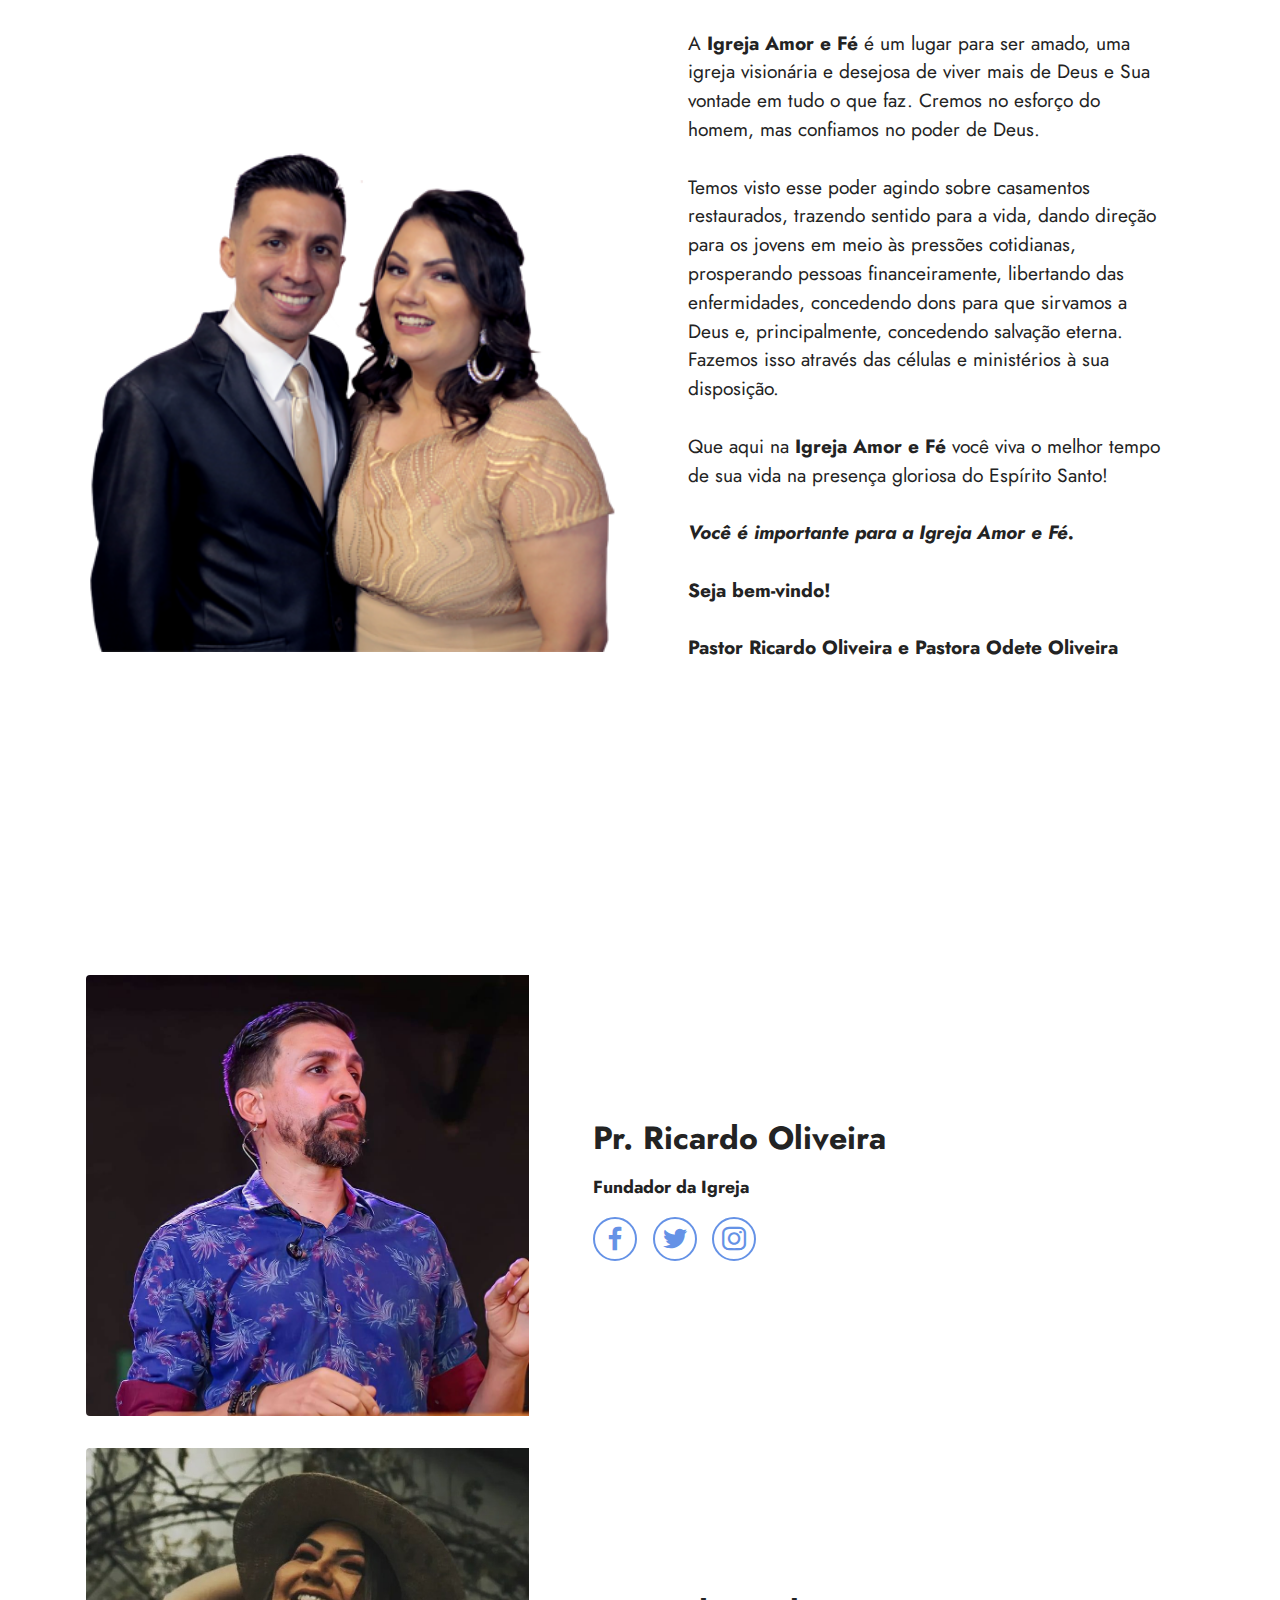
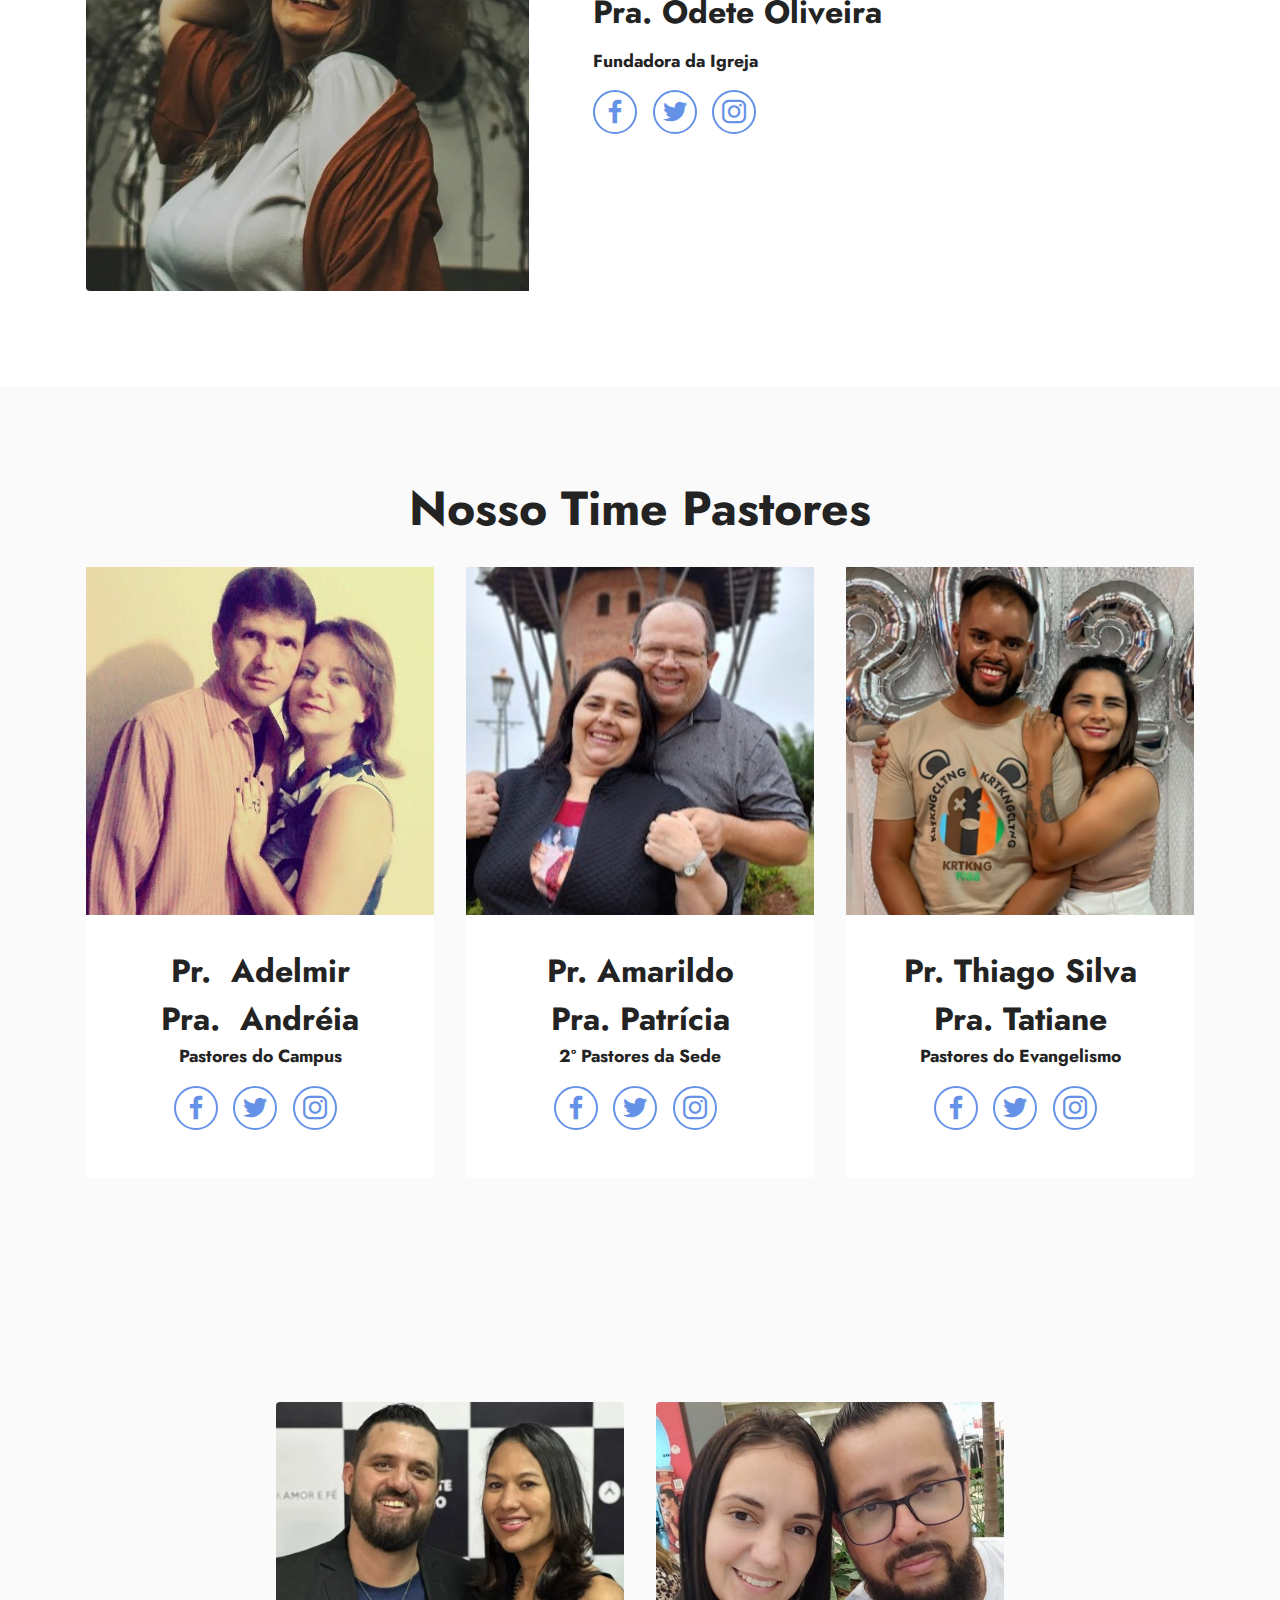
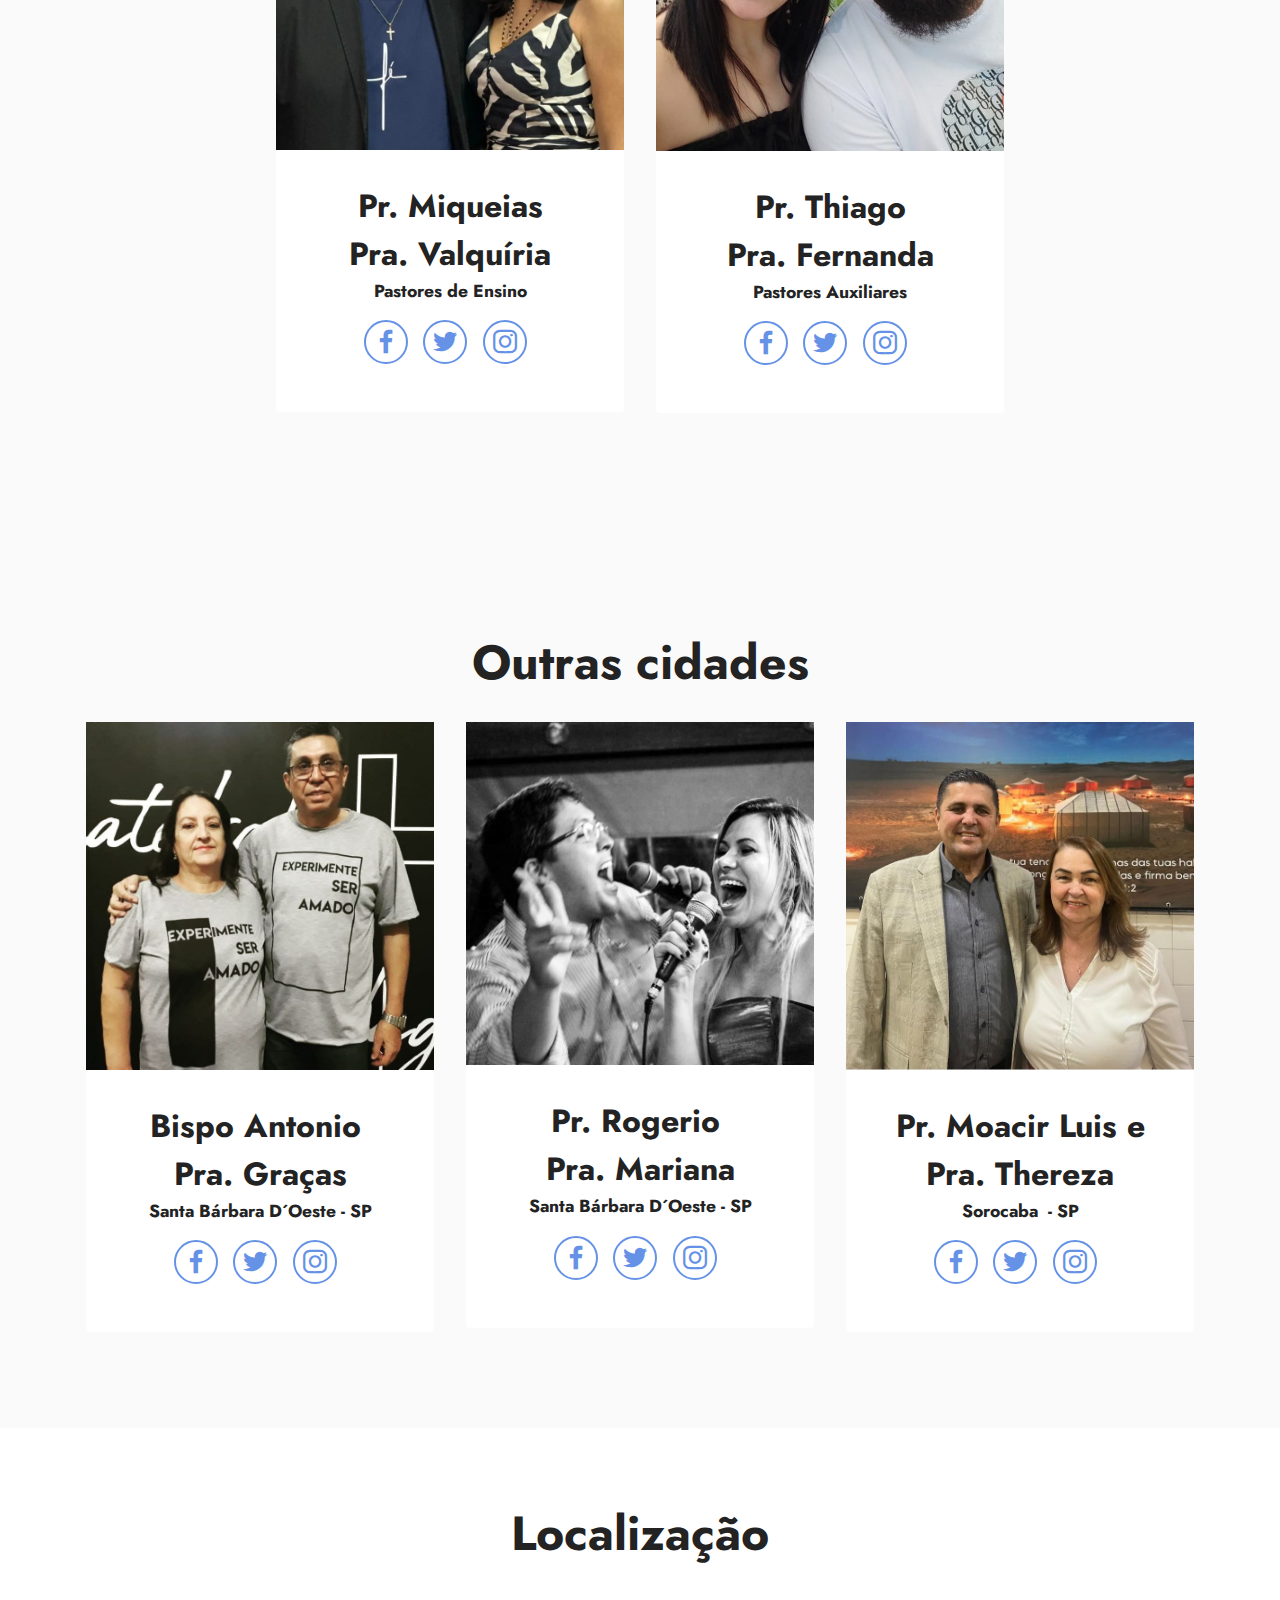
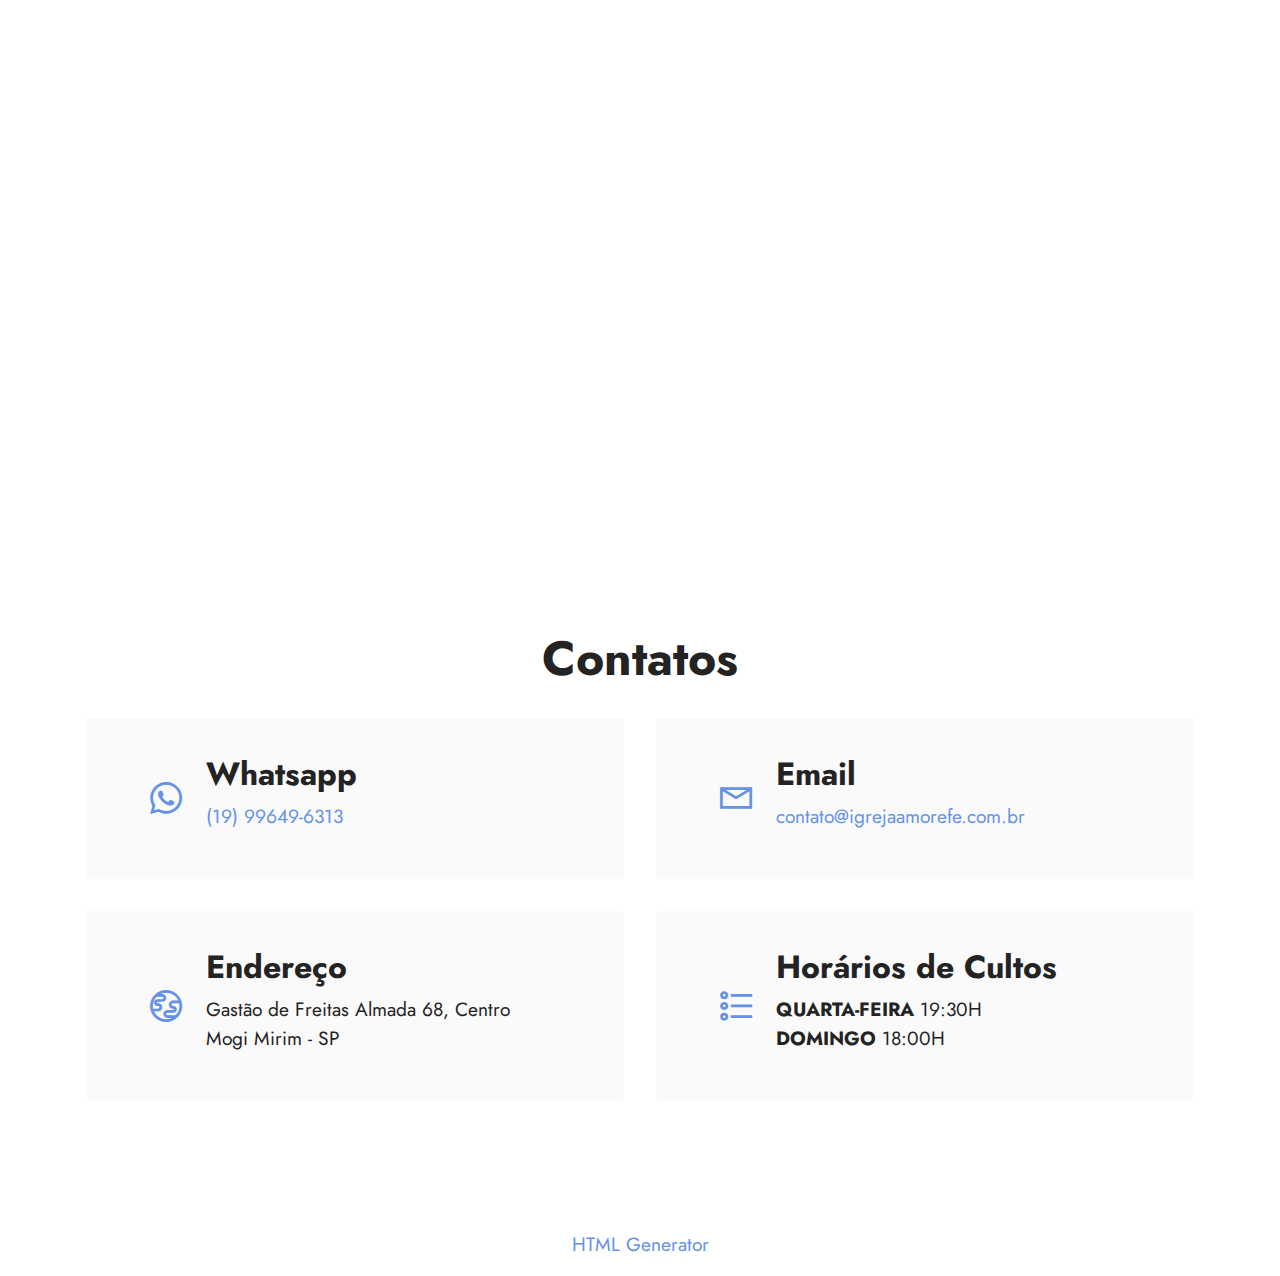
==== commit 56df3d60: "Add files via upload" ====
--- a/index.html
+++ b/index.html
@@ -1,47 +1,77 @@
 <!DOCTYPE html>
 <html  >
 <head>
-  <!-- Site made with Mobirise Website Builder v5.6.11, https://mobirise.com -->
+  <!-- Site made with Mobirise Website Builder v5.9.13, https://mobirise.com -->
   <meta charset="UTF-8">
   <meta http-equiv="X-UA-Compatible" content="IE=edge">
-  <meta name="generator" content="Mobirise v5.6.11, mobirise.com">
-  <meta name="twitter:card" content="summary_large_image"/>
-  <meta name="twitter:image:src" content="">
-  <meta property="og:image" content="">
-  <meta name="twitter:title" content="Igreja">
+  <meta name="generator" content="Mobirise v5.9.13, mobirise.com">
   <meta name="viewport" content="width=device-width, initial-scale=1, minimum-scale=1">
-  <link rel="shortcut icon" href="assets/images/logo-igreja-1.png" type="image/x-icon">
-  <meta name="description" content="Sejam bem vindos a Igreja Amor e Fé">
+  <link rel="shortcut icon" href="assets/images/11-1.jpg" type="image/x-icon">
+  <meta name="description" content="">
   
   
-  <title>Igreja</title>
+  <title>Home</title>
+  <link rel="stylesheet" href="assets/web/assets/mobirise-icons-bold/mobirise-icons-bold.css">
   <link rel="stylesheet" href="assets/web/assets/mobirise-icons2/mobirise2.css">
   <link rel="stylesheet" href="assets/bootstrap/css/bootstrap.min.css">
   <link rel="stylesheet" href="assets/bootstrap/css/bootstrap-grid.min.css">
   <link rel="stylesheet" href="assets/bootstrap/css/bootstrap-reboot.min.css">
+  <link rel="stylesheet" href="assets/dropdown/css/style.css">
   <link rel="stylesheet" href="assets/socicon/css/styles.css">
   <link rel="stylesheet" href="assets/theme/css/style.css">
   <link rel="preload" href="https://fonts.googleapis.com/css?family=Jost:100,200,300,400,500,600,700,800,900,100i,200i,300i,400i,500i,600i,700i,800i,900i&display=swap" as="style" onload="this.onload=null;this.rel='stylesheet'">
   <noscript><link rel="stylesheet" href="https://fonts.googleapis.com/css?family=Jost:100,200,300,400,500,600,700,800,900,100i,200i,300i,400i,500i,600i,700i,800i,900i&display=swap"></noscript>
-  <link rel="preload" as="style" href="assets/mobirise/css/mbr-additional.css"><link rel="stylesheet" href="assets/mobirise/css/mbr-additional.css" type="text/css">
-  
+  <link rel="preload" as="style" href="assets/mobirise/css/mbr-additional.css?v=dVBV5b"><link rel="stylesheet" href="assets/mobirise/css/mbr-additional.css?v=dVBV5b" type="text/css">
+
   
   
   
 </head>
 <body>
   
-  <section data-bs-version="5.1" class="header3 cid-tcUmqNQTGu mbr-fullscreen" id="header3-h">
-
-    
-
-    
-    
+  <section data-bs-version="5.1" class="menu menu2 cid-tcUsCYb6B1" once="menu" id="menu2-i">
+    
+    <nav class="navbar navbar-dropdown navbar-fixed-top navbar-expand-lg">
+        <div class="container">
+            <div class="navbar-brand">
+                <span class="navbar-logo">
+                    <a href="https://mobiri.se">
+                        <img src="assets/images/logo-igreja.png" alt="Mobirise Website Builder" style="height: 3rem;">
+                    </a>
+                </span>
+                <span class="navbar-caption-wrap"><a class="navbar-caption text-white display-7" href="https://mobiri.se">IGREJA AMOR E FÉ</a></span>
+            </div>
+            <button class="navbar-toggler" type="button" data-toggle="collapse" data-bs-toggle="collapse" data-target="#navbarSupportedContent" data-bs-target="#navbarSupportedContent" aria-controls="navbarNavAltMarkup" aria-expanded="false" aria-label="Toggle navigation">
+                <div class="hamburger">
+                    <span></span>
+                    <span></span>
+                    <span></span>
+                    <span></span>
+                </div>
+            </button>
+            <div class="collapse navbar-collapse" id="navbarSupportedContent">
+                <ul class="navbar-nav nav-dropdown" data-app-modern-menu="true"><li class="nav-item"><a class="nav-link link text-white text-primary display-4" href="index.html">Ministérios</a></li>
+                    <li class="nav-item"><a class="nav-link link text-white text-primary display-4" href="index.html">Casa de Fé</a>
+                    </li><li class="nav-item"><a class="nav-link link text-white text-primary display-4" href="index.html">
+                            Sobre</a></li></ul>
+                
+                <div class="navbar-buttons mbr-section-btn"><a class="btn btn-primary display-4" href="index.html">Área de Downloads</a></div>
+            </div>
+        </div>
+    </nav>
+</section>
+
+<section data-bs-version="5.1" class="header3 cid-tcUmqNQTGu mbr-fullscreen" id="header3-h">
+
+    
+
+    
+    <div class="mbr-overlay" style="opacity: 0; background-color: rgb(255, 255, 255);"></div>
 
     <div class="align-center container-fluid">
         <div class="row justify-content-center">
             <div class="col-12 col-lg-6">
-                
+                <h1 class="mbr-section-title mbr-fonts-style mb-3 display-1"><strong>&nbsp;</strong></h1>
                 
                 <p class="mbr-text mbr-fonts-style display-7">&nbsp;</p>
                 
@@ -61,7 +91,7 @@
                 <h3 class="mbr-section-title mbr-fonts-style align-center mb-4 display-2"><strong>EXPERIMENTE SER AMADO</strong></h3>
                 <h4 class="mbr-section-subtitle align-center mbr-fonts-style mb-4 display-7">Somos uma igreja feita de pessoas completamente apaixonadas por Jesus e por torná-lo conhecido. Acreditamos que podemos influenciar aqueles que não conhecem Jesus através de uma comunicação contemporânea e ações dinâmicas inspiradas totalmente pelo Espírito Santo.
 <div> 
-</div><div><br></div><br><div>&nbsp;Tanto sua estrutura, quanto sua comunicação acompanham a realidade atual. Nossa visão, missão, valores e princípios não mudam. Além disso, o que nunca mudará é a Palavra de Deus e a nossa fé em Jesus Cristo (Lucas 21:33). O que muda é a forma como trabalhamos técnicas, estratégias, processos e lugares para acompanhar as tendências da atualidade.</div></h4>
+</div><div>A igreja é pastoreada por células e tem crescido alicerçada nos propósitos bíblicos e na perseverança em Jesus. Tanto sua estrutura, quanto sua comunicação acompanham a realidade atual. Nossa visão, missão, valores e princípios não mudam. Além disso, o que nunca mudará é a Palavra de Deus e a nossa fé em Jesus Cristo (Lucas 21:33). O que muda é a forma como trabalhamos técnicas, estratégias, processos e lugares para acompanhar as tendências da atualidade.</div></h4>
                 
             </div>
         </div>
@@ -78,7 +108,7 @@
         <div class="row justify-content-center">
             <div class="col-12 col-lg-10">
                 <div class="image-wrapper">
-                    <img src="assets/images/gener-1.jpg" alt="Dizimos e Ofertas">
+                    <img src="assets/images/oferta-6.jpg" alt="Mobirise Website Builder">
                     <p class="mbr-description mbr-fonts-style mt-2 align-center display-4">&nbsp;</p>
                 </div>
             </div>
@@ -86,59 +116,59 @@
     </div>
 </section>
 
-<section data-bs-version="5.1" class="clients2 cid-tdhGFbBmPR" id="clients2-n">
-
-    
-
-    
-    
-    <div class="container">
-        <div class="row justify-content-center">
-            <div class="card col-12 col-md-6 col-lg-4">
-                <div class="card-wrapper">
-                    <div class="img-wrapper">
-                        <img src="assets/images/alvo.png" alt="">
-                    </div>
-                    <div class="card-box align-center">
-                        
-                        <h5 class="card-title mbr-fonts-style mb-3 display-5">
-                            <strong>MISSÃO</strong></h5>
-                        <p class="mbr-text mbr-fonts-style mb-4 display-4">
-                            Fazer com que pessoas comuns se tornem extraordinários discípulos de Jesus.</p>
-                        <div class="mbr-section-btn mt-3"><a class="btn btn-white-outline display-4" href="https://mobiri.se">&nbsp;</a></div>
-                    </div>
-                </div>
-            </div>
-            <div class="card col-12 col-md-6 col-lg-4">
-                <div class="card-wrapper">
-                    <div class="img-wrapper">
-                        <img src="assets/images/olho.png" alt="Mobirise Website Builder">
-                    </div>
-                    <div class="card-box align-center">
-                        
-                        <h5 class="card-title mbr-fonts-style mb-3 display-5"><strong>VISÃO</strong></h5>
-                        <p class="mbr-text mbr-fonts-style mb-4 display-4">Ser uma Igreja inovadora, útil à sociedade, que adora ao Senhor em Espírito e em verdade, ensina para transformação, e gera ministros eficazes que priorizam a evangelização e a comunhão em células.
+<section data-bs-version="5.1" class="features25 cid-u4QgOImBP8" id="features1-n">
+    
+
+    
+    
+    <div class="container">
+        <div class="row mb-5">
+            <div class="col-12">
+                <h3 class="mbr-section-title mbr-fonts-style align-center mb-2 display-2">
+                    <strong>Features</strong>
+                </h3>
+                
+            </div>
+        </div>
+        <div class="row">
+            
+            <div class="item features-without-image mb-5 col-12 col-md-3 active">
+                <div class="item-wrapper align-center">
+                    <div class="iconfont-wrapper">
+                        <span class="mbr-iconfont mbrib-target"></span>
+                    </div>
+                    <h5 class="card-title mbr-fonts-style display-7"><strong>MISSÃO</strong></h5>
+                    <p class="card-text mbr-fonts-style mb-0 display-7">Fazer com que pessoas comuns se tornem extraordinários discípulos de Jesus.</p>
+                </div>
+            </div><div class="item features-without-image mb-5 col-12 col-md-3">
+                <div class="item-wrapper align-center">
+                    <div class="iconfont-wrapper">
+                        <span class="mbr-iconfont mbrib-preview"></span>
+                    </div>
+                    <h5 class="card-title mbr-fonts-style display-7"><strong>VISÃO</strong></h5>
+                    <p class="card-text mbr-fonts-style mb-0 display-7">Ser uma Igreja inovadora, útil à sociedade, que adora ao Senhor em Espírito e em verdade, ensina para transformação, e gera ministros eficazes que priorizam a evangelização e a comunhão em células.
 <br>Ganhar todas as pessoas para Jesus.</p>
-                        <div class="mbr-section-btn mt-3"><a class="btn btn-white-outline display-4" href="https://mobiri.se">&nbsp;</a></div>
-                    </div>
-                </div>
-            </div>
-            <div class="card col-12 col-md-6 col-lg-4">
-                <div class="card-wrapper">
-                    <div class="img-wrapper">
-                        <img src="assets/images/estrela.png" alt="Mobirise Website Builder">
-                    </div>
-                    <div class="card-box align-center">
-                        
-                        <h5 class="card-title mbr-fonts-style mb-3 display-5">
-                            <strong>VALORES</strong></h5>
-                        <p class="mbr-text mbr-fonts-style mb-4 display-4">
-                            Ser uma Igreja que vive em AMOR e FÉ na Palavra de Deus, que tem a família nos padrões bíblicos como principal investimento e que trabalha de modo contextualizado e excelente.</p>
-                        <div class="mbr-section-btn mt-3"><a class="btn btn-white-outline display-4" href="https://mobiri.se">&nbsp;</a></div>
-                    </div>
-                </div>
-            </div>
-            
+                </div>
+            </div>
+            <div class="item features-without-image mb-5 col-12 col-md-3">
+                <div class="item-wrapper align-center">
+                    <div class="card-box">
+                        <div class="iconfont-wrapper">
+                            <span class="mbr-iconfont mbrib-key"></span>
+                        </div>
+                        <h5 class="card-title mbr-fonts-style display-7"><strong>VALORES</strong></h5>
+                        <p class="card-text mbr-fonts-style mb-0 display-7">Ser uma Igreja que vive em <strong>AMOR e FÉ </strong>na Palavra de Deus, que tem a família nos padrões bíblicos como principal investimento e que trabalha de modo contextualizado e excelente.</p>
+                    </div>
+                </div>
+            </div><div class="item features-without-image mb-5 col-12 col-md-3">
+                <div class="item-wrapper align-center">
+                    <div class="iconfont-wrapper">
+                        <span class="mbr-iconfont mbrib-paper-plane"></span>
+                    </div>
+                    <h5 class="card-title mbr-fonts-style display-7"><strong>PROPOSITO</strong></h5>
+                    <p class="card-text mbr-fonts-style mb-0 display-7">Ser uma igreja bíblica dirigida pelos propósitos de Jesus: Amor, Missões, Adoração, Comunhão, Serviço e Discipulado.</p>
+                </div>
+            </div>
         </div>
     </div>
 </section>
@@ -154,7 +184,7 @@
         </div>
         <div class="row justify-content-center mt-4">
             <div class="col-12 col-md-10 video-block">
-                <div class="video-wrapper"><iframe class="mbr-embedded-video" src="https://www.youtube.com/embed/onHWMG32B_s?rel=0&amp;amp;mute=1&amp;showinfo=0&amp;autoplay=0&amp;loop=0" width="1280" height="720" frameborder="0" allowfullscreen></iframe></div>
+                <div class="video-wrapper"><iframe class="mbr-embedded-video" src="https://www.youtube.com/embed/onHWMG32B_s?rel=0&amp;amp;&amp;showinfo=0&amp;autoplay=0&amp;loop=0" width="1280" height="720" frameborder="0" allowfullscreen></iframe></div>
                 <p class="mbr-text pt-2 mbr-fonts-style display-4">&nbsp;</p>
             </div>
         </div>
@@ -165,8 +195,7 @@
     
 
     
-    <div class="mbr-overlay" style="opacity: 0.7; background-color: rgb(255, 255, 255);">
-    </div>
+    
     <div class="container">
         <div class="row justify-content-center">
             <div class="title col-md-12 col-lg-10">
@@ -200,18 +229,15 @@
         <div class="row align-items-center">
             <div class="col-12 col-md-6">
                 <div class="image-wrapper">
-                    <img src="assets/images/pas.jpg" alt="Pastores">
+                    <img src="assets/images/rica.png" alt="Mobirise Website Builder">
                 </div>
             </div>
             <div class="col-12 col-md">
                 <div class="text-wrapper">
                     <p class="mbr-text mbr-fonts-style mb-4 display-7">A <strong>Igreja Amor e Fé</strong> é um lugar para ser amado, uma igreja visionária e desejosa de viver mais de Deus e Sua vontade em tudo o que faz. Cremos no esforço do homem, mas confiamos no poder de Deus. <br><br>Temos visto esse poder agindo sobre casamentos restaurados, trazendo sentido para a vida, dando direção para os jovens em meio às pressões cotidianas, prosperando pessoas financeiramente, libertando das enfermidades, concedendo dons para que sirvamos a Deus e, principalmente, concedendo salvação eterna. Fazemos isso através das células e ministérios à sua disposição. <br><br>Que aqui na <strong>Igreja Amor e Fé </strong>você viva o melhor tempo de sua vida na presença gloriosa do Espírito Santo! <br><br><strong><em>Você é importante para a Igreja Amor e Fé.
 </em></strong><br>
-<br>
 <br><strong>Seja bem-vindo!
 </strong><br>
-<br> 
-<br>
 <br><strong>Pastor Ricardo Oliveira e Pastora Odete Oliveira</strong></p>
                     <p class="name mbr-fonts-style mb-1 display-4">&nbsp;</p>
                     <p class="position mbr-fonts-style display-4">&nbsp;</p>
@@ -230,9 +256,9 @@
         <div class="card">
             <div class="card-wrapper">
                 <div class="row align-items-center">
-                    <div class="col-12 col-md-4">
+                    <div class="col-12 col-md-5">
                         <div class="image-wrapper">
-                            <img src="assets/images/ri-1.jpg" alt="Pr. Ricardo Oliveira">
+                            <img src="assets/images/311664841-5813532115372368-2706643281861595027-n.jpg" alt="Mobirise Website Builder">
                         </div>
                     </div>
                     <div class="col-12 col-md">
@@ -241,7 +267,7 @@
                                 <strong>Pr. Ricardo Oliveira</strong></h5>
                             <h6 class="card-subtitle mbr-fonts-style mb-3 display-4">
                                 <strong>Fundador da Igreja</strong></h6>
-                            <p class="mbr-text mbr-fonts-style display-7">Pastor fundador da Igreja Amor e Fé</p>
+                            <p class="mbr-text mbr-fonts-style display-7"></p>
                             <div class="social-row display-7">
                                 <div class="soc-item">
                                     <a href="https://www.facebook.com/profile.php?id=100001469112897" target="_blank">
@@ -249,7 +275,7 @@
                                     </a>
                                 </div>
                                 <div class="soc-item">
-                                    <a href="https://twitter.com/ricardosoliver" target="_blank">
+                                    <a href="https://igrejaamorefe.com.br/" target="_blank">
                                         <span class="mbr-iconfont socicon-twitter socicon"></span>
                                     </a>
                                 </div>
@@ -269,9 +295,9 @@
         <div class="card">
             <div class="card-wrapper">
                 <div class="row align-items-center">
-                    <div class="col-12 col-md-4">
+                    <div class="col-12 col-md-5">
                         <div class="image-wrapper">
-                            <img src="assets/images/14224840-1156829951045544-5554673030553478146-n.jpeg" alt="Pra. Odete Oliveira">
+                            <img src="assets/images/284462775-5218036008258231-5012123377537944932-n.jpeg" alt="Mobirise Website Builder">
                         </div>
                     </div>
                     <div class="col-12 col-md">
@@ -280,9 +306,7 @@
                                 <strong>Pra. Odete Oliveira</strong></h5>
                             <h6 class="card-subtitle mbr-fonts-style mb-3 display-4">
                                 <strong>Fundadora da Igreja</strong></h6>
-                            <p class="mbr-text mbr-fonts-style display-7">
-                                Pastora fundador da Igreja Amor e Fé
-                            </p>
+                            <p class="mbr-text mbr-fonts-style display-7"></p>
                             <div class="social-row display-7">
                                 <div class="soc-item">
                                     <a href="https://www.facebook.com/odete.oliveira.5473" target="_blank">
@@ -290,9 +314,9 @@
                                     </a>
                                 </div>
                                 <div class="soc-item">
-                                    
+                                    <a href="https://igrejaamorefe.com.br/" target="_blank">
                                         <span class="mbr-iconfont socicon-twitter socicon"></span>
-                                    
+                                    </a>
                                 </div>
                                 <div class="soc-item">
                                     <a href="https://www.instagram.com/odeteoliver/" target="_blank">
@@ -311,7 +335,7 @@
     </div>
 </section>
 
-<section data-bs-version="5.1" class="team1 cid-tdhH5LCk0g" id="team1-o">
+<section data-bs-version="5.1" class="team1 cid-tcUhAone3I" id="team1-e">
     
 
     
@@ -319,37 +343,35 @@
     <div class="container">
         <div class="row justify-content-center">
             <div class="col-12">
-                <h3 class="mbr-section-title mbr-fonts-style align-center mb-4 display-2"><strong>Nosso Time de Pastores</strong></h3>
+                <h3 class="mbr-section-title mbr-fonts-style align-center mb-4 display-2">
+                    <strong>Nosso Time Pastores</strong></h3>
                 
             </div>
             <div class="col-sm-6 col-lg-4">
                 <div class="card-wrap">
                     <div class="image-wrap">
-                        <img src="assets/images/35358640-1397207353756409-4757250560397148160-n-1.jpg" alt="">
+                        <img src="assets/images/ade.jpeg" alt="Mobirise Website Builder">
                     </div>
                     <div class="content-wrap">
                         <h5 class="mbr-section-title card-title mbr-fonts-style align-center m-0 display-5">
-                            <strong>Pr. John e </strong><br><strong>Pra. Jussara</strong></h5>
-                        <h6 class="mbr-role mbr-fonts-style align-center mb-3 display-4">
-                            <strong>Lideres de Jovens e Musica</strong></h6>
-                        <p class="card-text mbr-fonts-style align-center display-7">
-                            Tudo o que um sonho precisa para ser realizado é alguém que acredite que ele possa ser realizado.
-                        </p>
+                            <strong>Pr.&nbsp; Adelmir</strong><br><strong>Pra.&nbsp; Andréia</strong></h5>
+                        <h6 class="mbr-role mbr-fonts-style align-center mb-3 display-4"><strong>Pastores do Campus</strong></h6>
+                        <p class="card-text mbr-fonts-style align-center display-7"></p>
                         <div class="social-row display-7">
                             <div class="soc-item">
-                                <a href="https://www.facebook.com/john.kelvin.3386" target="_blank">
+                                <a href="https://www.facebook.com/andreiaadelmir.benedini" target="_blank">
                                     <span class="mbr-iconfont socicon-facebook socicon"></span>
                                 </a>
                             </div>
                             <div class="soc-item">
-                                <a href="https://www.facebook.com/jussaraevada.costa" target="_blank">
-                                    <span class="mbr-iconfont socicon-facebook socicon"></span>
-                                </a>
-                            </div>
-                            <div class="soc-item">
-                                
+                                <a href="https://igrejaamorefe.com.br/" target="_blank">
+                                    <span class="mbr-iconfont socicon-twitter socicon"></span>
+                                </a>
+                            </div>
+                            <div class="soc-item">
+                                <a href="https://www.instagram.com/andreia_benedini_/" target="_blank">
                                     <span class="mbr-iconfont socicon-instagram socicon"></span>
-                                
+                                </a>
                             </div>
                             
                             
@@ -362,31 +384,29 @@
             <div class="col-sm-6 col-lg-4">
                 <div class="card-wrap">
                     <div class="image-wrap">
-                        <img src="assets/images/adelmir.jpg" alt="">
+                        <img src="assets/images/20220609-152058.jpeg" alt="Mobirise Website Builder">
                     </div>
                     <div class="content-wrap">
                         <h5 class="mbr-section-title card-title mbr-fonts-style align-center m-0 display-5">
-                            <strong>Pr. Adelmir e&nbsp;</strong><br><strong>Pra. Andréia</strong></h5>
+                            <strong>Pr. Amarildo</strong><br><strong>Pra. Patrícia</strong></h5>
                         <h6 class="mbr-role mbr-fonts-style align-center mb-3 display-4">
-                            <strong>Lideres do Campus</strong></h6>
-                        <p class="card-text mbr-fonts-style align-center display-7">
-                            Nossa maior fraqueza está em desistir. <br>O caminho mais certo de vencer é tentar mais uma vez.
-                        </p>
+                            <strong>2º Pastores da Sede</strong></h6>
+                        <p class="card-text mbr-fonts-style align-center display-7"></p>
                         <div class="social-row display-7">
                             <div class="soc-item">
-                                <a href="https://www.facebook.com/andreiaadelmir.benedini" target="_blank">
+                                <a href="https://www.facebook.com/amarildo.benedini" target="_blank">
                                     <span class="mbr-iconfont socicon-facebook socicon"></span>
                                 </a>
                             </div>
                             <div class="soc-item">
-                                
+                                <a href="https://igrejaamorefe.com.br/" target="_blank">
                                     <span class="mbr-iconfont socicon-twitter socicon"></span>
-                                
-                            </div>
-                            <div class="soc-item">
-                                
+                                </a>
+                            </div>
+                            <div class="soc-item">
+                                <a href="https://www.instagram.com/amarildobenedini/" target="_blank">
                                     <span class="mbr-iconfont socicon-instagram socicon"></span>
-                                
+                                </a>
                             </div>
                             
                             
@@ -399,30 +419,80 @@
             <div class="col-sm-6 col-lg-4">
                 <div class="card-wrap">
                     <div class="image-wrap">
-                        <img src="assets/images/amarildo-paty.jpg" alt="">
+                        <img src="assets/images/tati.jpeg" alt="Mobirise Website Builder">
                     </div>
                     <div class="content-wrap">
                         <h5 class="mbr-section-title card-title mbr-fonts-style align-center m-0 display-5">
-                            <strong>Pr. Amarildo e&nbsp;</strong><br><strong>Pra. Patrícia</strong></h5>
-                        <h6 class="mbr-role mbr-fonts-style align-center mb-3 display-4"><strong>Lideres de Casais e&nbsp;Intercessão</strong></h6>
-                        <p class="card-text mbr-fonts-style align-center display-7">
-                            Só se pode alcançar um grande êxito quando nos mantemos fiéis ao propósito que Deus colocou em nossos corações.
-                        </p>
+                            <strong>Pr. Thiago Silva</strong><br><strong>Pra. Tatiane</strong></h5>
+                        <h6 class="mbr-role mbr-fonts-style align-center mb-3 display-4">
+                            <strong>Pastores do Evangelismo</strong></h6>
+                        <p class="card-text mbr-fonts-style align-center display-7"></p>
                         <div class="social-row display-7">
                             <div class="soc-item">
-                                <a href="https://www.facebook.com/amarildo.benedini" target="_blank">
+                                <a href="https://www.facebook.com/thiago.silva.corinthians" target="_blank">
                                     <span class="mbr-iconfont socicon-facebook socicon"></span>
                                 </a>
                             </div>
                             <div class="soc-item">
-                                <a href="https://www.facebook.com/paty.benedini" target="_blank">
+                                <a href="https://igrejaamorefe.com.br/" target="_blank">
+                                    <span class="mbr-iconfont socicon-twitter socicon"></span>
+                                </a>
+                            </div>
+                            <div class="soc-item">
+                                <a href="https://www.instagram.com/ts.thiagosilva/" target="_blank">
+                                    <span class="mbr-iconfont socicon-instagram socicon"></span>
+                                </a>
+                            </div>
+                            
+                            
+                        </div>
+                        
+                    </div>
+                </div>
+            </div>
+
+            
+        </div>
+    </div>
+</section>
+
+<section data-bs-version="5.1" class="team1 cid-u4Q4flEsea" id="team1-k">
+    
+
+    
+    
+    <div class="container">
+        <div class="row justify-content-center">
+            <div class="col-12">
+                <h3 class="mbr-section-title mbr-fonts-style align-center mb-4 display-2"></h3>
+                
+            </div>
+            <div class="item features-image mb-4 col-12 col-md-4">
+                <div class="item-wrapper">
+                    <div class="image-wrap">
+                        <img src="assets/images/370614276-6552932098157881-5298778821659635920-n.jpeg" alt="Mobirise Website Builder">
+                    </div>
+                    <div class="content-wrap">
+                        <h5 class="mbr-section-title card-title mbr-fonts-style align-center m-0 display-5">
+                            <strong>Pr. Miqueias</strong><br><strong>Pra. Valquíria</strong></h5>
+                        <h6 class="mbr-role mbr-fonts-style align-center mb-3 display-4">
+                            <strong>Pastores de Ensino</strong></h6>
+                        <p class="card-text mbr-fonts-style align-center display-7"></p>
+                        <div class="social-row display-7">
+                            <div class="soc-item">
+                                <a href="https://www.facebook.com/miqueiasdaniel.gomes" target="_blank">
                                     <span class="mbr-iconfont socicon-facebook socicon"></span>
                                 </a>
                             </div>
                             <div class="soc-item">
-                                
+                                <a href="https://igrejaamorefe.com.br/" target="_blank">
+                                    <span class="mbr-iconfont socicon-twitter socicon"></span>
+                                </a>
+                            </div>
+                            <div class="soc-item">
+                                <a href="https://www.instagram.com/miqueiasdaniel.gomes/" target="_blank">
                                     <span class="mbr-iconfont socicon-instagram socicon"></span>
-                                
+                                </a>
                             </div>
                             
                             
@@ -432,46 +502,181 @@
                 </div>
             </div>
 
+            <div class="item features-image mb-4 col-12 col-md-4">
+                <div class="item-wrapper">
+                    <div class="image-wrap">
+                        <img src="assets/images/349604067-668098185330530-8883493835235927435-n.jpeg" alt="Mobirise Website Builder">
+                    </div>
+                    <div class="content-wrap">
+                        <h5 class="mbr-section-title card-title mbr-fonts-style align-center m-0 display-5">
+                            <strong>Pr. Thiago</strong><br><strong>Pra. Fernanda</strong></h5>
+                        <h6 class="mbr-role mbr-fonts-style align-center mb-3 display-4">
+                            <strong>Pastores Auxiliares</strong></h6>
+                        <p class="card-text mbr-fonts-style align-center display-7"></p>
+                        <div class="social-row display-7">
+                            <div class="soc-item">
+                                <a href="https://www.facebook.com/thiago.venancio.3975" target="_blank">
+                                    <span class="mbr-iconfont socicon-facebook socicon"></span>
+                                </a>
+                            </div>
+                            <div class="soc-item">
+                                <a href="https://igrejaamorefe.com.br/" target="_blank">
+                                    <span class="mbr-iconfont socicon-twitter socicon"></span>
+                                </a>
+                            </div>
+                            <div class="soc-item">
+                                <a href="https://www.instagram.com/thiago_venancioo/" target="_blank">
+                                    <span class="mbr-iconfont socicon-instagram socicon"></span>
+                                </a>
+                            </div>
+                            
+                            
+                        </div>
+                        
+                    </div>
+                </div>
+            </div>
             
-        </div>
-    </div>
-</section>
-
-<section data-bs-version="5.1" class="form6 cid-tdiumYOFir" id="form6-t">
-    
-    
-    <div class="container">
-        <div class="mbr-section-head">
+            
+        </div>
+    </div>
+</section>
+
+<section data-bs-version="5.1" class="team1 cid-tcUhLoZVuS" id="team1-f">
+    
+
+    
+    
+    <div class="container">
+        <div class="row justify-content-center">
+            <div class="col-12">
+                <h3 class="mbr-section-title mbr-fonts-style align-center mb-4 display-2"><strong>Outras cidades</strong></h3>
+                
+            </div>
+            <div class="col-sm-6 col-lg-4">
+                <div class="card-wrap">
+                    <div class="image-wrap">
+                        <img src="assets/images/bispo-1.jpeg" alt="Mobirise Website Builder">
+                    </div>
+                    <div class="content-wrap">
+                        <h5 class="mbr-section-title card-title mbr-fonts-style align-center m-0 display-5">
+                            <strong>Bispo Antonio&nbsp; Pra. Graças</strong></h5>
+                        <h6 class="mbr-role mbr-fonts-style align-center mb-3 display-4">
+                            <strong>Santa Bárbara D´Oeste - SP</strong></h6>
+                        <p class="card-text mbr-fonts-style align-center display-7"></p>
+                        <div class="social-row display-7">
+                            <div class="soc-item">
+                                <a href="https://www.facebook.com/bispoantonio.deoliveira" target="_blank">
+                                    <span class="mbr-iconfont socicon-facebook socicon"></span>
+                                </a>
+                            </div>
+                            <div class="soc-item">
+                                <a href="https://igrejaamorefe.com.br/" target="_blank">
+                                    <span class="mbr-iconfont socicon-twitter socicon"></span>
+                                </a>
+                            </div>
+                            <div class="soc-item">
+                                <a href="https://instagram.com/mobirise" target="_blank">
+                                    <span class="mbr-iconfont socicon socicon-instagram"></span>
+                                </a>
+                            </div>
+                            
+                            
+                        </div>
+                        
+                    </div>
+                </div>
+            </div>
+
+            <div class="col-sm-6 col-lg-4">
+                <div class="card-wrap">
+                    <div class="image-wrap">
+                        <img src="assets/images/150244790-2401225656690049-3228228838645203581-n.jpg" alt="Mobirise Website Builder">
+                    </div>
+                    <div class="content-wrap">
+                        <h5 class="mbr-section-title card-title mbr-fonts-style align-center m-0 display-5">
+                            <strong>Pr. Rogerio&nbsp;</strong><br><strong>Pra. Mariana</strong></h5>
+                        <h6 class="mbr-role mbr-fonts-style align-center mb-3 display-4"><strong>Santa Bárbara D´Oeste - SP</strong></h6>
+                        <p class="card-text mbr-fonts-style align-center display-7"></p>
+                        <div class="social-row display-7">
+                            <div class="soc-item">
+                                <a href="https://www.facebook.com/profile.php?id=100004079130679" target="_blank">
+                                    <span class="mbr-iconfont socicon-facebook socicon"></span>
+                                </a>
+                            </div>
+                            <div class="soc-item">
+                                <a href="https://igrejaamorefe.com.br/" target="_blank">
+                                    <span class="mbr-iconfont socicon-twitter socicon"></span>
+                                </a>
+                            </div>
+                            <div class="soc-item">
+                                <a href="https://www.instagram.com/igrejacentral12/" target="_blank">
+                                    <span class="mbr-iconfont socicon-instagram socicon"></span>
+                                </a>
+                            </div>
+                            
+                            
+                        </div>
+                        
+                    </div>
+                </div>
+            </div>
+
+            <div class="col-sm-6 col-lg-4">
+                <div class="card-wrap">
+                    <div class="image-wrap">
+                        <img src="assets/images/moacir.jpg" alt="Mobirise Website Builder">
+                    </div>
+                    <div class="content-wrap">
+                        <h5 class="mbr-section-title card-title mbr-fonts-style align-center m-0 display-5">
+                            <strong>Pr. Moacir Luis e Pra. Thereza</strong></h5>
+                        <h6 class="mbr-role mbr-fonts-style align-center mb-3 display-4">
+                            <strong>Sorocaba&nbsp; - SP</strong></h6>
+                        <p class="card-text mbr-fonts-style align-center display-7"></p>
+                        <div class="social-row display-7">
+                            <div class="soc-item">
+                                <a href="https://www.facebook.com/moacir.luis" target="_blank">
+                                    <span class="mbr-iconfont socicon-facebook socicon"></span>
+                                </a>
+                            </div>
+                            <div class="soc-item">
+                                <a href="https://igrejaamorefe.com.br/" target="_blank">
+                                    <span class="mbr-iconfont socicon-twitter socicon"></span>
+                                </a>
+                            </div>
+                            <div class="soc-item">
+                                <a href="https://www.instagram.com/amorefe_sorocaba/" target="_blank">
+                                    <span class="mbr-iconfont socicon-instagram socicon"></span>
+                                </a>
+                            </div>
+                            
+                            
+                        </div>
+                        
+                    </div>
+                </div>
+            </div>
+
+            
+        </div>
+    </div>
+</section>
+
+<section data-bs-version="5.1" class="map1 cid-u4Q8iCuaGU" id="map1-l">
+    
+    
+    
+    <div class="container">
+        <div class="mbr-section-head mb-4">
             <h3 class="mbr-section-title mbr-fonts-style align-center mb-0 display-2">
-                <strong>Pedido de Oração</strong></h3>
+                <strong>Localização</strong></h3>
             
         </div>
-        <div class="row justify-content-center mt-4">
-            <div class="col-lg-8 mx-auto mbr-form" data-form-type="formoid">
-                <form action="https://mobirise.eu/" method="POST" class="mbr-form form-with-styler mx-auto" data-form-title="Form Name"><input type="hidden" name="email" data-form-email="true" value="ZXv7nbQzOt1yFiST1AlSaB2PwuJeFPcNFhATBM8zp76co+ti+BF8V5Jk4Ek9PpWm2Pz35I0jgYguxaOqQqQpm4ENdd7f1sX8FGF6OeOm3XGq5jCj2o9zJ8SaLgHQALSt">
-                    <div class="row">
-                        <div hidden="hidden" data-form-alert="" class="alert alert-success col-12">Thanks for filling out the form!</div>
-                        <div hidden="hidden" data-form-alert-danger="" class="alert alert-danger col-12">
-                            Oops...! some problem!
-                        </div>
-                    </div>
-                    <div class="dragArea row">
-                        <div class="col-lg-12 col-md-12 col-sm-12 form-group mb-3" data-for="name">
-                            <input type="text" name="name" placeholder="Name" data-form-field="name" class="form-control" value="" id="name-form6-t">
-                        </div>
-                        
-                        <div data-for="phone" class="col-lg-12 col-md-12 col-sm-12 form-group mb-3">
-                            <input type="tel" name="phone" placeholder="Pedido de Oração" data-form-field="phone" class="form-control" value="" id="phone-form6-t">
-                        </div>
-                        <div class="col-auto mbr-section-btn align-center"><button type="submit" class="btn btn-primary display-4">Enviar</button></div>
-                    </div>
-                </form>
-            </div>
-        </div>
-    </div>
-</section>
-
-<section data-bs-version="5.1" class="contacts2 cid-tdhN4u6ait" id="contacts2-q">
+        <div class="google-map"><iframe frameborder="0" style="border:0" src="https://www.google.com/maps/embed/v1/place?key=AIzaSyAtXm0x23nRCgazjDV2Kl3GTHRP411ougQ&amp;q=Gastão de Freitas Almada, 68 Mogi Mirim SP" allowfullscreen=""></iframe></div>
+    </div>
+</section>
+
+<section data-bs-version="5.1" class="contacts2 cid-u4Q8kIPD5i" id="contacts2-m">
     <!---->
     
 
@@ -487,12 +692,12 @@
             <div class="card col-12 col-md-6">
                 <div class="card-wrapper">
                     <div class="image-wrapper">
-                        <span class="mbr-iconfont mobi-mbri-phone mobi-mbri"></span>
+                        <span class="mbr-iconfont socicon-whatsapp socicon"></span>
                     </div>
                     <div class="text-wrapper">
                         <h6 class="card-title mbr-fonts-style mb-1 display-5">
-                            <strong>Whattsapp</strong></h6>
-                        <p class="mbr-text mbr-fonts-style display-7">(19) 99288-8887</p>
+                            <strong>Whatsapp</strong></h6>
+                        <p class="mbr-text mbr-fonts-style display-7"><a href="https://wa.me/19 996496313" class="text-primary">(19) 99649-6313</a></p>
                     </div>
                 </div>
             </div>
@@ -505,7 +710,7 @@
                         <h6 class="card-title mbr-fonts-style mb-1 display-5">
                             <strong>Email</strong>
                         </h6>
-                        <p class="mbr-text mbr-fonts-style display-7">contato@igrejaamorefe.com.br</p>
+                        <p class="mbr-text mbr-fonts-style display-7"><a href="mailto:contato@igrejaamorefe.com.br" class="text-primary">contato@igrejaamorefe.com.br</a></p>
                     </div>
                 </div>
             </div>
@@ -517,7 +722,7 @@
                     <div class="text-wrapper">
                         <h6 class="card-title mbr-fonts-style mb-1 display-5">
                             <strong>Endereço</strong></h6>
-                        <p class="mbr-text mbr-fonts-style display-7">Prof. Gastão de Freitas Almada,68<br>Centro - Mogi Mirim - SP</p>
+                        <p class="mbr-text mbr-fonts-style display-7">Gastão de Freitas Almada 68, Centro<br>Mogi Mirim - SP</p>
                     </div>
                 </div>
             </div>
@@ -527,16 +732,14 @@
                         <span class="mbr-iconfont mobi-mbri-bulleted-list mobi-mbri"></span>
                     </div>
                     <div class="text-wrapper">
-                        <h6 class="card-title mbr-fonts-style mb-1 display-5">
-                            <strong>Horarios de Culto</strong></h6>
-                        <p class="mbr-text mbr-fonts-style display-7">Domingo - 18:00hs<br>Sexta-Feira - 19:30hs<br>
-                        </p>
-                    </div>
-                </div>
-            </div>
-        </div>
-    </div>
-</section><section class="display-7" style="padding: 0;align-items: center;justify-content: center;flex-wrap: wrap;    align-content: center;display: flex;position: relative;height: 4rem;"><a href="https://mobiri.se/2835618" style="flex: 1 1;height: 4rem;position: absolute;width: 100%;z-index: 1;"><img alt="" style="height: 4rem;" src="[data-uri]"></a><p style="margin: 0;text-align: center;" class="display-7">Made with Mobirise &#8204;</p><a style="z-index:1" href="https://mobirise.com/website-maker.html">Free Website Maker</a></section><script src="assets/bootstrap/js/bootstrap.bundle.min.js"></script>  <script src="assets/smoothscroll/smooth-scroll.js"></script>  <script src="assets/ytplayer/index.js"></script>  <script src="assets/playervimeo/vimeo_player.js"></script>  <script src="assets/theme/js/script.js"></script>  <script src="assets/formoid/formoid.min.js"></script>  
+                        <h6 class="card-title mbr-fonts-style mb-1 display-5"><strong>Horários de Cultos</strong></h6>
+                        <p class="mbr-text mbr-fonts-style display-7"><strong>QUARTA-FEIRA</strong> 19:30H<br><strong>DOMINGO&nbsp;</strong>18:00H</p>
+                    </div>
+                </div>
+            </div>
+        </div>
+    </div>
+</section><section class="display-7" style="padding: 0;align-items: center;justify-content: center;flex-wrap: wrap;    align-content: center;display: flex;position: relative;height: 4rem;"><a href="https://mobiri.se/2835618" style="flex: 1 1;height: 4rem;position: absolute;width: 100%;z-index: 1;"><img alt="" style="height: 4rem;" src="[data-uri]"></a><p style="margin: 0;text-align: center;" class="display-7">&#8204;</p><a style="z-index:1" href="https://mobirise.com/html-builder.html">HTML Generator</a></section><script src="assets/bootstrap/js/bootstrap.bundle.min.js"></script>  <script src="assets/smoothscroll/smooth-scroll.js"></script>  <script src="assets/ytplayer/index.js"></script>  <script src="assets/dropdown/js/navbar-dropdown.js"></script>  <script src="assets/playervimeo/vimeo_player.js"></script>  <script src="assets/theme/js/script.js"></script>  
   
   
 </body>
--- a/assets/web/assets/mobirise-icons-bold/mobirise-icons-bold.css
+++ b/assets/web/assets/mobirise-icons-bold/mobirise-icons-bold.css
@@ -0,0 +1,477 @@
+@font-face {
+  font-family: 'mobirise-icons-bold';
+  font-display: swap;
+  src:  url('mobirise-icons-bold.eot?m1l4yr');
+  src:  url('mobirise-icons-bold.eot?m1l4yr#iefix') format('embedded-opentype'),
+    url('mobirise-icons-bold.ttf?m1l4yr') format('truetype'),
+    url('mobirise-icons-bold.woff?m1l4yr') format('woff'),
+    url('mobirise-icons-bold.svg?m1l4yr#mobirise-icons-bold') format('svg');
+  font-weight: normal;
+  font-style: normal;
+}
+
+[class^="mbrib-"], [class*="mbrib-"] {
+  /* use !important to prevent issues with browser extensions that change fonts */
+  font-family: 'mobirise-icons-bold' !important;
+  speak: none;
+  font-style: normal;
+  font-weight: normal;
+  font-variant: normal;
+  text-transform: none;
+  line-height: 1;
+
+  /* Better Font Rendering =========== */
+  -webkit-font-smoothing: antialiased;
+  -moz-osx-font-smoothing: grayscale;
+}
+
+.mbrib-add-submenu:before {
+  content: "\e900";
+}
+.mbrib-alert:before {
+  content: "\e901";
+}
+.mbrib-align-center:before {
+  content: "\e902";
+}
+.mbrib-align-justify:before {
+  content: "\e903";
+}
+.mbrib-align-left:before {
+  content: "\e904";
+}
+.mbrib-align-right:before {
+  content: "\e905";
+}
+.mbrib-android:before {
+  content: "\e906";
+}
+.mbrib-apple:before {
+  content: "\e907";
+}
+.mbrib-arrow-down:before {
+  content: "\e908";
+}
+.mbrib-arrow-next:before {
+  content: "\e909";
+}
+.mbrib-arrow-prev:before {
+  content: "\e90a";
+}
+.mbrib-arrow-up:before {
+  content: "\e90b";
+}
+.mbrib-bold:before {
+  content: "\e90c";
+}
+.mbrib-bookmark:before {
+  content: "\e90d";
+}
+.mbrib-bootstrap:before {
+  content: "\e90e";
+}
+.mbrib-briefcase:before {
+  content: "\e90f";
+}
+.mbrib-browse:before {
+  content: "\e910";
+}
+.mbrib-bulleted-list:before {
+  content: "\e911";
+}
+.mbrib-calendar:before {
+  content: "\e912";
+}
+.mbrib-camera:before {
+  content: "\e913";
+}
+.mbrib-cart-add:before {
+  content: "\e914";
+}
+.mbrib-cart-full:before {
+  content: "\e915";
+}
+.mbrib-cash:before {
+  content: "\e916";
+}
+.mbrib-change-style:before {
+  content: "\e917";
+}
+.mbrib-chat:before {
+  content: "\e918";
+}
+.mbrib-clock:before {
+  content: "\e919";
+}
+.mbrib-close:before {
+  content: "\e91a";
+}
+.mbrib-cloud:before {
+  content: "\e91b";
+}
+.mbrib-code:before {
+  content: "\e91c";
+}
+.mbrib-contact-form:before {
+  content: "\e91d";
+}
+.mbrib-credit-card:before {
+  content: "\e91e";
+}
+.mbrib-cursor-click:before {
+  content: "\e91f";
+}
+.mbrib-cust-feedback:before {
+  content: "\e920";
+}
+.mbrib-database:before {
+  content: "\e921";
+}
+.mbrib-delivery:before {
+  content: "\e922";
+}
+.mbrib-desktop:before {
+  content: "\e923";
+}
+.mbrib-devices:before {
+  content: "\e924";
+}
+.mbrib-down:before {
+  content: "\e925";
+}
+.mbrib-download:before {
+  content: "\e926";
+}
+.mbrib-drag-n-drop:before {
+  content: "\e927";
+}
+.mbrib-drag-n-drop2:before {
+  content: "\e928";
+}
+.mbrib-edit:before {
+  content: "\e929";
+}
+.mbrib-edit2:before {
+  content: "\e92a";
+}
+.mbrib-error:before {
+  content: "\e92b";
+}
+.mbrib-extension:before {
+  content: "\e92c";
+}
+.mbrib-features:before {
+  content: "\e92d";
+}
+.mbrib-file:before {
+  content: "\e92e";
+}
+.mbrib-flag:before {
+  content: "\e92f";
+}
+.mbrib-folder:before {
+  content: "\e930";
+}
+.mbrib-gift:before {
+  content: "\e931";
+}
+.mbrib-github:before {
+  content: "\e932";
+}
+.mbrib-globe-2:before {
+  content: "\e933";
+}
+.mbrib-globe:before {
+  content: "\e934";
+}
+.mbrib-growing-chart:before {
+  content: "\e935";
+}
+.mbrib-hearth:before {
+  content: "\e936";
+}
+.mbrib-help:before {
+  content: "\e937";
+}
+.mbrib-home:before {
+  content: "\e938";
+}
+.mbrib-hot-cup:before {
+  content: "\e939";
+}
+.mbrib-idea:before {
+  content: "\e93a";
+}
+.mbrib-image-gallery:before {
+  content: "\e93b";
+}
+.mbrib-image-slider:before {
+  content: "\e93c";
+}
+.mbrib-info:before {
+  content: "\e93d";
+}
+.mbrib-italic:before {
+  content: "\e93e";
+}
+.mbrib-key:before {
+  content: "\e93f";
+}
+.mbrib-laptop:before {
+  content: "\e940";
+}
+.mbrib-layers:before {
+  content: "\e941";
+}
+.mbrib-left-right:before {
+  content: "\e942";
+}
+.mbrib-left:before {
+  content: "\e943";
+}
+.mbrib-letter:before {
+  content: "\e944";
+}
+.mbrib-like:before {
+  content: "\e945";
+}
+.mbrib-link:before {
+  content: "\e946";
+}
+.mbrib-lock:before {
+  content: "\e947";
+}
+.mbrib-login:before {
+  content: "\e948";
+}
+.mbrib-logout:before {
+  content: "\e949";
+}
+.mbrib-magic-stick:before {
+  content: "\e94a";
+}
+.mbrib-map-pin:before {
+  content: "\e94b";
+}
+.mbrib-menu:before {
+  content: "\e94c";
+}
+.mbrib-mobile:before {
+  content: "\e94d";
+}
+.mbrib-mobile2:before {
+  content: "\e94e";
+}
+.mbrib-mobirise:before {
+  content: "\e94f";
+}
+.mbrib-more-horizontal:before {
+  content: "\e950";
+}
+.mbrib-more-vertical:before {
+  content: "\e951";
+}
+.mbrib-music:before {
+  content: "\e952";
+}
+.mbrib-new-file:before {
+  content: "\e953";
+}
+.mbrib-numbered-list:before {
+  content: "\e954";
+}
+.mbrib-opened-folder:before {
+  content: "\e955";
+}
+.mbrib-pages:before {
+  content: "\e956";
+}
+.mbrib-paper-plane:before {
+  content: "\e957";
+}
+.mbrib-paperclip:before {
+  content: "\e958";
+}
+.mbrib-photo:before {
+  content: "\e959";
+}
+.mbrib-photos:before {
+  content: "\e95a";
+}
+.mbrib-pin:before {
+  content: "\e95b";
+}
+.mbrib-play:before {
+  content: "\e95c";
+}
+.mbrib-plus:before {
+  content: "\e95d";
+}
+.mbrib-preview:before {
+  content: "\e95e";
+}
+.mbrib-print:before {
+  content: "\e95f";
+}
+.mbrib-protect:before {
+  content: "\e960";
+}
+.mbrib-question:before {
+  content: "\e961";
+}
+.mbrib-quote-left:before {
+  content: "\e962";
+}
+.mbrib-quote-right:before {
+  content: "\e963";
+}
+.mbrib-redo:before {
+  content: "\e964";
+}
+.mbrib-refresh:before {
+  content: "\e965";
+}
+.mbrib-responsive:before {
+  content: "\e966";
+}
+.mbrib-right:before {
+  content: "\e967";
+}
+.mbrib-rocket:before {
+  content: "\e968";
+}
+.mbrib-sad-face:before {
+  content: "\e969";
+}
+.mbrib-sale:before {
+  content: "\e96a";
+}
+.mbrib-save:before {
+  content: "\e96b";
+}
+.mbrib-search:before {
+  content: "\e96c";
+}
+.mbrib-setting:before {
+  content: "\e96d";
+}
+.mbrib-setting2:before {
+  content: "\e96e";
+}
+.mbrib-setting3:before {
+  content: "\e96f";
+}
+.mbrib-share:before {
+  content: "\e970";
+}
+.mbrib-shopping-bag:before {
+  content: "\e971";
+}
+.mbrib-shopping-basket:before {
+  content: "\e972";
+}
+.mbrib-shopping-cart:before {
+  content: "\e973";
+}
+.mbrib-sites:before {
+  content: "\e974";
+}
+.mbrib-smile-face:before {
+  content: "\e975";
+}
+.mbrib-speed:before {
+  content: "\e976";
+}
+.mbrib-star:before {
+  content: "\e977";
+}
+.mbrib-success:before {
+  content: "\e978";
+}
+.mbrib-sun:before {
+  content: "\e979";
+}
+.mbrib-sun2:before {
+  content: "\e97a";
+}
+.mbrib-tablet-vertical:before {
+  content: "\e97b";
+}
+.mbrib-tablet:before {
+  content: "\e97c";
+}
+.mbrib-target:before {
+  content: "\e97d";
+}
+.mbrib-timer:before {
+  content: "\e97e";
+}
+.mbrib-to-ftp:before {
+  content: "\e97f";
+}
+.mbrib-to-local-drive:before {
+  content: "\e980";
+}
+.mbrib-touch-swipe:before {
+  content: "\e981";
+}
+.mbrib-touch:before {
+  content: "\e982";
+}
+.mbrib-trash:before {
+  content: "\e983";
+}
+.mbrib-underline:before {
+  content: "\e984";
+}
+.mbrib-undo:before {
+  content: "\e985";
+}
+.mbrib-unlink:before {
+  content: "\e986";
+}
+.mbrib-unlock:before {
+  content: "\e987";
+}
+.mbrib-up-down:before {
+  content: "\e988";
+}
+.mbrib-up:before {
+  content: "\e989";
+}
+.mbrib-update:before {
+  content: "\e98a";
+}
+.mbrib-upload:before {
+  content: "\e98b";
+}
+.mbrib-user:before {
+  content: "\e98c";
+}
+.mbrib-user2:before {
+  content: "\e98d";
+}
+.mbrib-users:before {
+  content: "\e98e";
+}
+.mbrib-video-play:before {
+  content: "\e98f";
+}
+.mbrib-video:before {
+  content: "\e990";
+}
+.mbrib-watch:before {
+  content: "\e991";
+}
+.mbrib-website-theme:before {
+  content: "\e992";
+}
+.mbrib-wifi:before {
+  content: "\e993";
+}
+.mbrib-windows:before {
+  content: "\e994";
+}
+.mbrib-zoom-out:before {
+  content: "\e995";
+}
--- a/assets/dropdown/css/style.css
+++ b/assets/dropdown/css/style.css
@@ -0,0 +1,265 @@
+.navbar-dropdown {
+  left: 0;
+  padding: 0;
+  position: absolute;
+  right: 0;
+  top: 0;
+  transition: all 0.45s ease;
+  z-index: 1030;
+  background: #282828; }
+  .navbar-dropdown .navbar-logo {
+    margin-right: 0.8rem;
+    transition: margin 0.3s ease-in-out;
+    vertical-align: middle; }
+    .navbar-dropdown .navbar-logo img {
+      height: 3.125rem;
+      transition: all 0.3s ease-in-out; }
+    .navbar-dropdown .navbar-logo.mbr-iconfont {
+      font-size: 3.125rem;
+      line-height: 3.125rem; }
+  .navbar-dropdown .navbar-caption {
+    font-weight: 700;
+    white-space: normal;
+    vertical-align: -4px;
+    line-height: 3.125rem !important; }
+    .navbar-dropdown .navbar-caption, .navbar-dropdown .navbar-caption:hover {
+      color: inherit;
+      text-decoration: none; }
+  .navbar-dropdown .mbr-iconfont + .navbar-caption {
+    vertical-align: -1px; }
+  .navbar-dropdown.navbar-fixed-top {
+    position: fixed; }
+  .navbar-dropdown .navbar-brand span {
+    vertical-align: -4px; }
+  .navbar-dropdown.bg-color.transparent {
+    background: none; }
+  .navbar-dropdown.navbar-short .navbar-brand {
+    padding: 0.625rem 0; }
+    .navbar-dropdown.navbar-short .navbar-brand span {
+      vertical-align: -1px; }
+  .navbar-dropdown.navbar-short .navbar-caption {
+    line-height: 2.375rem !important;
+    vertical-align: -2px; }
+  .navbar-dropdown.navbar-short .navbar-logo {
+    margin-right: 0.5rem; }
+    .navbar-dropdown.navbar-short .navbar-logo img {
+      height: 2.375rem; }
+    .navbar-dropdown.navbar-short .navbar-logo.mbr-iconfont {
+      font-size: 2.375rem;
+      line-height: 2.375rem; }
+  .navbar-dropdown.navbar-short .mbr-table-cell {
+    height: 3.625rem; }
+  .navbar-dropdown .navbar-close {
+    left: 0.6875rem;
+    position: fixed;
+    top: 0.75rem;
+    z-index: 1000; }
+  .navbar-dropdown .hamburger-icon {
+    content: "";
+    display: inline-block;
+    vertical-align: middle;
+    width: 16px;
+    -webkit-box-shadow: 0 -6px 0 1px #282828,0 0 0 1px #282828,0 6px 0 1px #282828;
+    -moz-box-shadow: 0 -6px 0 1px #282828,0 0 0 1px #282828,0 6px 0 1px #282828;
+    box-shadow: 0 -6px 0 1px #282828,0 0 0 1px #282828,0 6px 0 1px #282828; }
+
+.dropdown-menu .dropdown-toggle[data-toggle="dropdown-submenu"]::after {
+  border-bottom: 0.35em solid transparent;
+  border-left: 0.35em solid;
+  border-right: 0;
+  border-top: 0.35em solid transparent;
+  margin-left: 0.3rem; }
+
+.dropdown-menu .dropdown-item:focus {
+  outline: 0; }
+
+.nav-dropdown {
+  font-size: 0.75rem;
+  font-weight: 500;
+  height: auto !important; }
+  .nav-dropdown .nav-btn {
+    padding-left: 1rem; }
+  .nav-dropdown .link {
+    margin: .667em 1.667em;
+    font-weight: 500;
+    padding: 0;
+    transition: color .2s ease-in-out; }
+    .nav-dropdown .link.dropdown-toggle {
+      margin-right: 2.583em; }
+      .nav-dropdown .link.dropdown-toggle::after {
+        margin-left: .25rem;
+        border-top: 0.35em solid;
+        border-right: 0.35em solid transparent;
+        border-left: 0.35em solid transparent;
+        border-bottom: 0; }
+      .nav-dropdown .link.dropdown-toggle[aria-expanded="true"] {
+        margin: 0;
+        padding: 0.667em 3.263em  0.667em 1.667em; }
+  .nav-dropdown .link::after,
+  .nav-dropdown .dropdown-item::after {
+    color: inherit; }
+  .nav-dropdown .btn {
+    font-size: 0.75rem;
+    font-weight: 700;
+    letter-spacing: 0;
+    margin-bottom: 0;
+    padding-left: 1.25rem;
+    padding-right: 1.25rem; }
+  .nav-dropdown .dropdown-menu {
+    border-radius: 0;
+    border: 0;
+    left: 0;
+    margin: 0;
+    padding-bottom: 1.25rem;
+    padding-top: 1.25rem;
+    position: relative; }
+  .nav-dropdown .dropdown-submenu {
+    margin-left: 0.125rem;
+    top: 0; }
+  .nav-dropdown .dropdown-item {
+    font-weight: 500;
+    line-height: 2;
+    padding: 0.3846em 4.615em 0.3846em 1.5385em;
+    position: relative;
+    transition: color .2s ease-in-out, background-color .2s ease-in-out; }
+    .nav-dropdown .dropdown-item::after {
+      margin-top: -0.3077em;
+      position: absolute;
+      right: 1.1538em;
+      top: 50%; }
+    .nav-dropdown .dropdown-item:focus, .nav-dropdown .dropdown-item:hover {
+      background: none; }
+
+@media (max-width: 767px) {
+  .nav-dropdown.navbar-toggleable-sm {
+    bottom: 0;
+    display: none;
+    left: 0;
+    overflow-x: hidden;
+    position: fixed;
+    top: 0;
+    transform: translateX(-100%);
+    -ms-transform: translateX(-100%);
+    -webkit-transform: translateX(-100%);
+    width: 18.75rem;
+    z-index: 999; } }
+.nav-dropdown.navbar-toggleable-xl {
+  bottom: 0;
+  display: none;
+  left: 0;
+  overflow-x: hidden;
+  position: fixed;
+  top: 0;
+  transform: translateX(-100%);
+  -ms-transform: translateX(-100%);
+  -webkit-transform: translateX(-100%);
+  width: 18.75rem;
+  z-index: 999; }
+
+.nav-dropdown-sm {
+  display: block !important;
+  overflow-x: hidden;
+  overflow: auto;
+  padding-top: 3.875rem; }
+  .nav-dropdown-sm::after {
+    content: "";
+    display: block;
+    height: 3rem;
+    width: 100%; }
+  .nav-dropdown-sm.collapse.in ~ .navbar-close {
+    display: block !important; }
+  .nav-dropdown-sm.collapsing, .nav-dropdown-sm.collapse.in {
+    transform: translateX(0);
+    -ms-transform: translateX(0);
+    -webkit-transform: translateX(0);
+    transition: all 0.25s ease-out;
+    -webkit-transition: all 0.25s ease-out;
+    background: #282828; }
+  .nav-dropdown-sm.collapsing[aria-expanded="false"] {
+    transform: translateX(-100%);
+    -ms-transform: translateX(-100%);
+    -webkit-transform: translateX(-100%); }
+  .nav-dropdown-sm .nav-item {
+    display: block;
+    margin-left: 0 !important;
+    padding-left: 0; }
+  .nav-dropdown-sm .link,
+  .nav-dropdown-sm .dropdown-item {
+    border-top: 1px dotted rgba(255, 255, 255, 0.1);
+    font-size: 0.8125rem;
+    line-height: 1.6;
+    margin: 0 !important;
+    padding: 0.875rem 2.4rem 0.875rem 1.5625rem !important;
+    position: relative;
+    white-space: normal; }
+    .nav-dropdown-sm .link:focus, .nav-dropdown-sm .link:hover,
+    .nav-dropdown-sm .dropdown-item:focus,
+    .nav-dropdown-sm .dropdown-item:hover {
+      background: rgba(0, 0, 0, 0.2) !important;
+      color: #c0a375; }
+  .nav-dropdown-sm .nav-btn {
+    position: relative;
+    padding: 1.5625rem 1.5625rem 0 1.5625rem; }
+    .nav-dropdown-sm .nav-btn::before {
+      border-top: 1px dotted rgba(255, 255, 255, 0.1);
+      content: "";
+      left: 0;
+      position: absolute;
+      top: 0;
+      width: 100%; }
+    .nav-dropdown-sm .nav-btn + .nav-btn {
+      padding-top: 0.625rem; }
+      .nav-dropdown-sm .nav-btn + .nav-btn::before {
+        display: none; }
+  .nav-dropdown-sm .btn {
+    padding: 0.625rem 0; }
+  .nav-dropdown-sm .dropdown-toggle[data-toggle="dropdown-submenu"]::after {
+    margin-left: .25rem;
+    border-top: 0.35em solid;
+    border-right: 0.35em solid transparent;
+    border-left: 0.35em solid transparent;
+    border-bottom: 0; }
+  .nav-dropdown-sm .dropdown-toggle[data-toggle="dropdown-submenu"][aria-expanded="true"]::after {
+    border-top: 0;
+    border-right: 0.35em solid transparent;
+    border-left: 0.35em solid transparent;
+    border-bottom: 0.35em solid; }
+  .nav-dropdown-sm .dropdown-menu {
+    margin: 0;
+    padding: 0;
+    position: relative;
+    top: 0;
+    left: 0;
+    width: 100%;
+    border: 0;
+    float: none;
+    border-radius: 0;
+    background: none; }
+  .nav-dropdown-sm .dropdown-submenu {
+    left: 100%;
+    margin-left: 0.125rem;
+    margin-top: -1.25rem;
+    top: 0; }
+
+.navbar-toggleable-sm .nav-dropdown .dropdown-menu {
+  position: absolute; }
+
+.navbar-toggleable-sm .nav-dropdown .dropdown-submenu {
+  left: 100%;
+  margin-left: 0.125rem;
+  margin-top: -1.25rem;
+  top: 0; }
+
+.navbar-toggleable-sm.opened .nav-dropdown .dropdown-menu {
+  position: relative; }
+
+.navbar-toggleable-sm.opened .nav-dropdown .dropdown-submenu {
+  left: 0;
+  margin-left: 00rem;
+  margin-top: 0rem;
+  top: 0; }
+
+.is-builder .nav-dropdown.collapsing {
+  transition: none !important; }
+
+
--- a/assets/mobirise/css/mbr-additional.css
+++ b/assets/mobirise/css/mbr-additional.css
@@ -682,8 +682,373 @@
 a {
   transition: color 0.6s;
 }
+.cid-tcUsCYb6B1 {
+  z-index: 1000;
+  width: 100%;
+  position: relative;
+  min-height: 60px;
+}
+.cid-tcUsCYb6B1 nav.navbar {
+  position: fixed;
+}
+.cid-tcUsCYb6B1 .dropdown-item:before {
+  font-family: Moririse2 !important;
+  content: "\e966";
+  display: inline-block;
+  width: 0;
+  position: absolute;
+  left: 1rem;
+  top: 0.5rem;
+  margin-right: 0.5rem;
+  line-height: 1;
+  font-size: inherit;
+  vertical-align: middle;
+  text-align: center;
+  overflow: hidden;
+  transform: scale(0, 1);
+  transition: all 0.25s ease-in-out;
+}
+.cid-tcUsCYb6B1 .dropdown-menu {
+  padding: 0;
+  border-radius: 4px;
+  box-shadow: 0 1px 3px 0 rgba(0, 0, 0, 0.1);
+}
+.cid-tcUsCYb6B1 .dropdown-item {
+  border-bottom: 1px solid #e6e6e6;
+}
+.cid-tcUsCYb6B1 .dropdown-item:hover,
+.cid-tcUsCYb6B1 .dropdown-item:focus {
+  background: #6592e6 !important;
+  color: white !important;
+}
+.cid-tcUsCYb6B1 .dropdown-item:hover span {
+  color: white;
+}
+.cid-tcUsCYb6B1 .dropdown-item:first-child {
+  border-top-left-radius: 4px;
+  border-top-right-radius: 4px;
+}
+.cid-tcUsCYb6B1 .dropdown-item:last-child {
+  border-bottom: none;
+  border-bottom-left-radius: 4px;
+  border-bottom-right-radius: 4px;
+}
+.cid-tcUsCYb6B1 .nav-dropdown .link {
+  padding: 0 0.3em !important;
+  margin: 0.667em 1em !important;
+}
+.cid-tcUsCYb6B1 .nav-dropdown .link.dropdown-toggle::after {
+  margin-left: 0.5rem;
+  margin-top: 0.2rem;
+}
+.cid-tcUsCYb6B1 .nav-link {
+  position: relative;
+}
+.cid-tcUsCYb6B1 .container {
+  display: flex;
+  margin: auto;
+}
+@media (min-width: 992px) {
+  .cid-tcUsCYb6B1 .container {
+    flex-wrap: nowrap;
+  }
+}
+.cid-tcUsCYb6B1 .iconfont-wrapper {
+  color: #000000 !important;
+  font-size: 1.5rem;
+  padding-right: 0.5rem;
+}
+.cid-tcUsCYb6B1 .dropdown-menu,
+.cid-tcUsCYb6B1 .navbar.opened {
+  background: #000000 !important;
+}
+.cid-tcUsCYb6B1 .nav-item:focus,
+.cid-tcUsCYb6B1 .nav-link:focus {
+  outline: none;
+}
+.cid-tcUsCYb6B1 .dropdown .dropdown-menu .dropdown-item {
+  width: auto;
+  transition: all 0.25s ease-in-out;
+}
+.cid-tcUsCYb6B1 .dropdown .dropdown-menu .dropdown-item::after {
+  right: 0.5rem;
+}
+.cid-tcUsCYb6B1 .dropdown .dropdown-menu .dropdown-item .mbr-iconfont {
+  margin-right: 0.5rem;
+  vertical-align: sub;
+}
+.cid-tcUsCYb6B1 .dropdown .dropdown-menu .dropdown-item .mbr-iconfont:before {
+  display: inline-block;
+  transform: scale(1, 1);
+  transition: all 0.25s ease-in-out;
+}
+.cid-tcUsCYb6B1 .collapsed .dropdown-menu .dropdown-item:before {
+  display: none;
+}
+.cid-tcUsCYb6B1 .collapsed .dropdown .dropdown-menu .dropdown-item {
+  padding: 0.235em 1.5em 0.235em 1.5em !important;
+  transition: none;
+  margin: 0 !important;
+}
+.cid-tcUsCYb6B1 .navbar {
+  min-height: 70px;
+  transition: all 0.3s;
+  border-bottom: 1px solid transparent;
+  box-shadow: 0 1px 3px 0 rgba(0, 0, 0, 0.1);
+  background: #000000;
+}
+.cid-tcUsCYb6B1 .navbar.opened {
+  transition: all 0.3s;
+}
+.cid-tcUsCYb6B1 .navbar .dropdown-item {
+  padding: 0.5rem 1.8rem;
+}
+.cid-tcUsCYb6B1 .navbar .navbar-logo img {
+  width: auto;
+}
+.cid-tcUsCYb6B1 .navbar .navbar-collapse {
+  justify-content: flex-end;
+  z-index: 1;
+}
+.cid-tcUsCYb6B1 .navbar.collapsed {
+  justify-content: center;
+}
+.cid-tcUsCYb6B1 .navbar.collapsed .nav-item .nav-link::before {
+  display: none;
+}
+.cid-tcUsCYb6B1 .navbar.collapsed.opened .dropdown-menu {
+  top: 0;
+}
+@media (min-width: 992px) {
+  .cid-tcUsCYb6B1 .navbar.collapsed.opened:not(.navbar-short) .navbar-collapse {
+    max-height: calc(98.5vh - 3rem);
+  }
+}
+.cid-tcUsCYb6B1 .navbar.collapsed .dropdown-menu .dropdown-submenu {
+  left: 0 !important;
+}
+.cid-tcUsCYb6B1 .navbar.collapsed .dropdown-menu .dropdown-item:after {
+  right: auto;
+}
+.cid-tcUsCYb6B1 .navbar.collapsed .dropdown-menu .dropdown-toggle[data-toggle="dropdown-submenu"]:after {
+  margin-left: 0.5rem;
+  margin-top: 0.2rem;
+  border-top: 0.35em solid;
+  border-right: 0.35em solid transparent;
+  border-left: 0.35em solid transparent;
+  border-bottom: 0;
+  top: 41%;
+}
+.cid-tcUsCYb6B1 .navbar.collapsed ul.navbar-nav li {
+  margin: auto;
+}
+.cid-tcUsCYb6B1 .navbar.collapsed .dropdown-menu .dropdown-item {
+  padding: 0.25rem 1.5rem;
+  text-align: center;
+}
+.cid-tcUsCYb6B1 .navbar.collapsed .icons-menu {
+  padding-left: 0;
+  padding-right: 0;
+  padding-top: 0.5rem;
+  padding-bottom: 0.5rem;
+}
+@media (max-width: 991px) {
+  .cid-tcUsCYb6B1 .navbar .nav-item .nav-link::before {
+    display: none;
+  }
+  .cid-tcUsCYb6B1 .navbar.opened .dropdown-menu {
+    top: 0;
+  }
+  .cid-tcUsCYb6B1 .navbar .dropdown-menu .dropdown-submenu {
+    left: 0 !important;
+  }
+  .cid-tcUsCYb6B1 .navbar .dropdown-menu .dropdown-item:after {
+    right: auto;
+  }
+  .cid-tcUsCYb6B1 .navbar .dropdown-menu .dropdown-toggle[data-toggle="dropdown-submenu"]:after {
+    margin-left: 0.5rem;
+    margin-top: 0.2rem;
+    border-top: 0.35em solid;
+    border-right: 0.35em solid transparent;
+    border-left: 0.35em solid transparent;
+    border-bottom: 0;
+    top: 40%;
+  }
+  .cid-tcUsCYb6B1 .navbar .navbar-logo img {
+    height: 3rem !important;
+  }
+  .cid-tcUsCYb6B1 .navbar ul.navbar-nav li {
+    margin: auto;
+  }
+  .cid-tcUsCYb6B1 .navbar .dropdown-menu .dropdown-item {
+    padding: 0.25rem 1.5rem !important;
+    text-align: center;
+  }
+  .cid-tcUsCYb6B1 .navbar .navbar-brand {
+    flex-shrink: initial;
+    flex-basis: auto;
+    word-break: break-word;
+    padding-right: 2rem;
+  }
+  .cid-tcUsCYb6B1 .navbar .navbar-toggler {
+    flex-basis: auto;
+  }
+  .cid-tcUsCYb6B1 .navbar .icons-menu {
+    padding-left: 0;
+    padding-top: 0.5rem;
+    padding-bottom: 0.5rem;
+  }
+}
+@media (max-width: 991px) and (max-width: 767px) {
+  .cid-tcUsCYb6B1 .navbar .navbar-brand {
+    width: calc(100% - 31px);
+  }
+}
+.cid-tcUsCYb6B1 .navbar.navbar-short {
+  min-height: 60px;
+}
+.cid-tcUsCYb6B1 .navbar.navbar-short .navbar-logo img {
+  height: 2.5rem !important;
+}
+.cid-tcUsCYb6B1 .navbar.navbar-short .navbar-brand {
+  min-height: 60px;
+  padding: 0;
+}
+.cid-tcUsCYb6B1 .navbar-brand {
+  min-height: 70px;
+  flex-shrink: 0;
+  align-items: center;
+  margin-right: 0;
+  padding: 10px 0;
+  transition: all 0.3s;
+  word-break: break-word;
+  z-index: 1;
+}
+.cid-tcUsCYb6B1 .navbar-brand .navbar-caption {
+  line-height: inherit !important;
+}
+.cid-tcUsCYb6B1 .navbar-brand .navbar-logo a {
+  outline: none;
+}
+.cid-tcUsCYb6B1 .dropdown-item.active,
+.cid-tcUsCYb6B1 .dropdown-item:active {
+  background-color: transparent;
+}
+.cid-tcUsCYb6B1 .navbar-expand-lg .navbar-nav .nav-link {
+  padding: 0;
+}
+.cid-tcUsCYb6B1 .nav-dropdown .link.dropdown-toggle {
+  margin-right: 1.667em;
+}
+.cid-tcUsCYb6B1 .nav-dropdown .link.dropdown-toggle[aria-expanded="true"] {
+  margin-right: 0;
+  padding: 0.667em 1.667em;
+}
+.cid-tcUsCYb6B1 .navbar.navbar-expand-lg .dropdown .dropdown-menu {
+  background: #000000;
+}
+.cid-tcUsCYb6B1 .navbar.navbar-expand-lg .dropdown .dropdown-menu .dropdown-submenu {
+  margin: 0;
+  left: 100%;
+}
+.cid-tcUsCYb6B1 .navbar .dropdown.open > .dropdown-menu {
+  display: block;
+}
+.cid-tcUsCYb6B1 ul.navbar-nav {
+  flex-wrap: wrap;
+}
+.cid-tcUsCYb6B1 .navbar-buttons {
+  text-align: center;
+  min-width: 170px;
+}
+.cid-tcUsCYb6B1 button.navbar-toggler {
+  outline: none;
+  width: 31px;
+  height: 20px;
+  cursor: pointer;
+  transition: all 0.2s;
+  position: relative;
+  align-self: center;
+}
+.cid-tcUsCYb6B1 button.navbar-toggler .hamburger span {
+  position: absolute;
+  right: 0;
+  width: 30px;
+  height: 2px;
+  border-right: 5px;
+  background-color: #fafafa;
+}
+.cid-tcUsCYb6B1 button.navbar-toggler .hamburger span:nth-child(1) {
+  top: 0;
+  transition: all 0.2s;
+}
+.cid-tcUsCYb6B1 button.navbar-toggler .hamburger span:nth-child(2) {
+  top: 8px;
+  transition: all 0.15s;
+}
+.cid-tcUsCYb6B1 button.navbar-toggler .hamburger span:nth-child(3) {
+  top: 8px;
+  transition: all 0.15s;
+}
+.cid-tcUsCYb6B1 button.navbar-toggler .hamburger span:nth-child(4) {
+  top: 16px;
+  transition: all 0.2s;
+}
+.cid-tcUsCYb6B1 nav.opened .hamburger span:nth-child(1) {
+  top: 8px;
+  width: 0;
+  opacity: 0;
+  right: 50%;
+  transition: all 0.2s;
+}
+.cid-tcUsCYb6B1 nav.opened .hamburger span:nth-child(2) {
+  transform: rotate(45deg);
+  transition: all 0.25s;
+}
+.cid-tcUsCYb6B1 nav.opened .hamburger span:nth-child(3) {
+  transform: rotate(-45deg);
+  transition: all 0.25s;
+}
+.cid-tcUsCYb6B1 nav.opened .hamburger span:nth-child(4) {
+  top: 8px;
+  width: 0;
+  opacity: 0;
+  right: 50%;
+  transition: all 0.2s;
+}
+.cid-tcUsCYb6B1 .navbar-dropdown {
+  padding: 0 1rem;
+  position: fixed;
+}
+.cid-tcUsCYb6B1 a.nav-link {
+  display: flex;
+  align-items: center;
+  justify-content: center;
+}
+.cid-tcUsCYb6B1 .icons-menu {
+  flex-wrap: nowrap;
+  display: flex;
+  justify-content: center;
+  padding-left: 1rem;
+  padding-right: 1rem;
+  padding-top: 0.3rem;
+  text-align: center;
+}
+@media screen and (-ms-high-contrast: active), (-ms-high-contrast: none) {
+  .cid-tcUsCYb6B1 .navbar {
+    height: 70px;
+  }
+  .cid-tcUsCYb6B1 .navbar.opened {
+    height: auto;
+  }
+  .cid-tcUsCYb6B1 .nav-item .nav-link:hover::before {
+    width: 175%;
+    max-width: calc(100% + 2rem);
+    left: -1rem;
+  }
+}
 .cid-tcUmqNQTGu {
-  background-image: url("../../../assets/images/iaf2.jpg");
+  background-image: url("../../../assets/images/ig2.jpg");
 }
 .cid-tcUmqNQTGu .mbr-fallback-image.disabled {
   display: none;
@@ -742,15 +1107,15 @@
 .cid-tcUdPMAh6X img {
   width: 100%;
 }
-.cid-tdhGFbBmPR {
+.cid-u4QgOImBP8 {
   padding-top: 5rem;
   padding-bottom: 5rem;
-  background-color: #ffffff;
-}
-.cid-tdhGFbBmPR .mbr-fallback-image.disabled {
-  display: none;
-}
-.cid-tdhGFbBmPR .mbr-fallback-image {
+  background-color: #fafafa;
+}
+.cid-u4QgOImBP8 .mbr-fallback-image.disabled {
+  display: none;
+}
+.cid-u4QgOImBP8 .mbr-fallback-image {
   display: block;
   background-size: cover;
   background-position: center center;
@@ -759,35 +1124,19 @@
   position: absolute;
   top: 0;
 }
-.cid-tdhGFbBmPR .img-wrapper {
-  text-align: center;
-}
-.cid-tdhGFbBmPR img {
-  margin: auto;
-  width: 140px;
-  padding-bottom: 2rem;
-}
-.cid-tdhGFbBmPR .row {
-  align-items: flex-start;
-}
-.cid-tdhGFbBmPR .card-wrapper {
-  border-radius: 4px;
-  background: #fafafa;
-}
-@media (max-width: 992px) {
-  .cid-tdhGFbBmPR .card-wrapper {
-    margin-bottom: 2rem;
-  }
-}
-@media (min-width: 768px) {
-  .cid-tdhGFbBmPR .card-wrapper {
-    padding: 2rem;
-  }
-}
-@media (max-width: 767px) {
-  .cid-tdhGFbBmPR .card-wrapper {
-    padding: 1rem;
-  }
+@media (min-width: 1500px) {
+  .cid-u4QgOImBP8 .container {
+    max-width: 1400px;
+  }
+}
+.cid-u4QgOImBP8 .mbr-iconfont {
+  display: block;
+  font-size: 5rem;
+  color: #6592e6;
+  margin-bottom: 2rem;
+}
+.cid-u4QgOImBP8 .row {
+  justify-content: center;
 }
 .cid-tcUe9iPu9A {
   padding-top: 6rem;
@@ -814,16 +1163,16 @@
 .cid-tcUe9iPu9A .mbr-text {
   text-align: center;
 }
+.cid-tcUe9iPu9A .mbr-section-subtitle {
+  color: #ffffff;
+}
 .cid-tcUe9iPu9A .mbr-section-title {
   color: #ffffff;
-}
-.cid-tcUe9iPu9A .mbr-section-subtitle {
-  color: #fafafa;
 }
 .cid-tcUelPgYQA {
   padding-top: 5rem;
   padding-bottom: 5rem;
-  background-image: url("../../../assets/images/blurry-blue-background-theme-hd-wallpaper-1366x768.jpg");
+  background-color: #ffe161;
 }
 .cid-tcUelPgYQA .mbr-fallback-image.disabled {
   display: none;
@@ -871,7 +1220,7 @@
 .cid-tcUf9erixd {
   padding-top: 6rem;
   padding-bottom: 6rem;
-  background-color: #fafafa;
+  background-color: #ffffff;
 }
 .cid-tcUf9erixd .mbr-fallback-image.disabled {
   display: none;
@@ -936,15 +1285,15 @@
     padding-right: 4rem;
   }
 }
-.cid-tdhH5LCk0g {
+.cid-tcUhAone3I {
   padding-top: 6rem;
   padding-bottom: 6rem;
   background: #fafafa;
 }
-.cid-tdhH5LCk0g .mbr-fallback-image.disabled {
-  display: none;
-}
-.cid-tdhH5LCk0g .mbr-fallback-image {
+.cid-tcUhAone3I .mbr-fallback-image.disabled {
+  display: none;
+}
+.cid-tcUhAone3I .mbr-fallback-image {
   display: block;
   background-size: cover;
   background-position: center center;
@@ -953,39 +1302,39 @@
   position: absolute;
   top: 0;
 }
-.cid-tdhH5LCk0g .team-card {
+.cid-tcUhAone3I .team-card {
   margin-bottom: 2rem;
   transition: all 0.3s;
 }
-.cid-tdhH5LCk0g .team-card:hover {
+.cid-tcUhAone3I .team-card:hover {
   transform: translateY(-10px);
 }
-.cid-tdhH5LCk0g .card-wrap {
+.cid-tcUhAone3I .card-wrap {
   background: #ffffff;
   border-radius: 4px;
 }
 @media (max-width: 991px) {
-  .cid-tdhH5LCk0g .card-wrap {
+  .cid-tcUhAone3I .card-wrap {
     margin-bottom: 2rem;
   }
 }
-.cid-tdhH5LCk0g .card-wrap .image-wrap img {
+.cid-tcUhAone3I .card-wrap .image-wrap img {
   width: 100%;
 }
 @media (min-width: 768px) {
-  .cid-tdhH5LCk0g .card-wrap .content-wrap {
+  .cid-tcUhAone3I .card-wrap .content-wrap {
     padding: 2rem;
   }
 }
 @media (max-width: 767px) {
-  .cid-tdhH5LCk0g .card-wrap .content-wrap {
+  .cid-tcUhAone3I .card-wrap .content-wrap {
     padding: 1rem;
   }
 }
-.cid-tdhH5LCk0g .social-row {
+.cid-tcUhAone3I .social-row {
   text-align: center;
 }
-.cid-tdhH5LCk0g .social-row .soc-item {
+.cid-tcUhAone3I .social-row .soc-item {
   display: inline-block;
   text-align: center;
   border-radius: 50%;
@@ -995,7 +1344,7 @@
   border: 2px solid #6592e6;
   transition: all 0.3s;
 }
-.cid-tdhH5LCk0g .social-row .soc-item .mbr-iconfont {
+.cid-tcUhAone3I .social-row .soc-item .mbr-iconfont {
   transition: all 0.3s;
   display: flex;
   justify-content: center;
@@ -1003,42 +1352,209 @@
   color: #6592e6;
   font-size: 1.5rem;
 }
-.cid-tdhH5LCk0g .social-row .soc-item:hover {
+.cid-tcUhAone3I .social-row .soc-item:hover {
   background-color: #6592e6;
 }
-.cid-tdhH5LCk0g .social-row .soc-item:hover .mbr-iconfont {
+.cid-tcUhAone3I .social-row .soc-item:hover .mbr-iconfont {
   color: #ffffff;
 }
-.cid-tdiumYOFir {
+.cid-u4Q4flEsea {
+  padding-top: 6rem;
+  padding-bottom: 6rem;
+  background: #fafafa;
+}
+.cid-u4Q4flEsea .mbr-fallback-image.disabled {
+  display: none;
+}
+.cid-u4Q4flEsea .mbr-fallback-image {
+  display: block;
+  background-size: cover;
+  background-position: center center;
+  width: 100%;
+  height: 100%;
+  position: absolute;
+  top: 0;
+}
+.cid-u4Q4flEsea .team-card {
+  margin-bottom: 2rem;
+  transition: all 0.3s;
+}
+.cid-u4Q4flEsea .team-card:hover {
+  transform: translateY(-10px);
+}
+.cid-u4Q4flEsea .item-wrapper {
+  background: #ffffff;
+  border-radius: 4px;
+}
+@media (max-width: 991px) {
+  .cid-u4Q4flEsea .item-wrapper {
+    margin-bottom: 2rem;
+  }
+}
+.cid-u4Q4flEsea .item-wrapper .image-wrap img {
+  width: 100%;
+}
+@media (min-width: 768px) {
+  .cid-u4Q4flEsea .item-wrapper .content-wrap {
+    padding: 2rem;
+  }
+}
+@media (max-width: 767px) {
+  .cid-u4Q4flEsea .item-wrapper .content-wrap {
+    padding: 1rem;
+  }
+}
+.cid-u4Q4flEsea .social-row {
+  text-align: center;
+}
+.cid-u4Q4flEsea .social-row .soc-item {
+  display: inline-block;
+  text-align: center;
+  border-radius: 50%;
+  margin-right: 0.6rem;
+  margin-bottom: 1rem;
+  padding: 0.5rem;
+  border: 2px solid #6592e6;
+  transition: all 0.3s;
+}
+.cid-u4Q4flEsea .social-row .soc-item .mbr-iconfont {
+  transition: all 0.3s;
+  display: flex;
+  justify-content: center;
+  align-content: center;
+  color: #6592e6;
+  font-size: 1.5rem;
+}
+.cid-u4Q4flEsea .social-row .soc-item:hover {
+  background-color: #6592e6;
+}
+.cid-u4Q4flEsea .social-row .soc-item:hover .mbr-iconfont {
+  color: #ffffff;
+}
+.cid-tcUhLoZVuS {
+  padding-top: 6rem;
+  padding-bottom: 6rem;
+  background: #fafafa;
+}
+.cid-tcUhLoZVuS .mbr-fallback-image.disabled {
+  display: none;
+}
+.cid-tcUhLoZVuS .mbr-fallback-image {
+  display: block;
+  background-size: cover;
+  background-position: center center;
+  width: 100%;
+  height: 100%;
+  position: absolute;
+  top: 0;
+}
+.cid-tcUhLoZVuS .team-card {
+  margin-bottom: 2rem;
+  transition: all 0.3s;
+}
+.cid-tcUhLoZVuS .team-card:hover {
+  transform: translateY(-10px);
+}
+.cid-tcUhLoZVuS .card-wrap {
+  background: #ffffff;
+  border-radius: 4px;
+}
+@media (max-width: 991px) {
+  .cid-tcUhLoZVuS .card-wrap {
+    margin-bottom: 2rem;
+  }
+}
+.cid-tcUhLoZVuS .card-wrap .image-wrap img {
+  width: 100%;
+}
+@media (min-width: 768px) {
+  .cid-tcUhLoZVuS .card-wrap .content-wrap {
+    padding: 2rem;
+  }
+}
+@media (max-width: 767px) {
+  .cid-tcUhLoZVuS .card-wrap .content-wrap {
+    padding: 1rem;
+  }
+}
+.cid-tcUhLoZVuS .social-row {
+  text-align: center;
+}
+.cid-tcUhLoZVuS .social-row .soc-item {
+  display: inline-block;
+  text-align: center;
+  border-radius: 50%;
+  margin-right: 0.6rem;
+  margin-bottom: 1rem;
+  padding: 0.5rem;
+  border: 2px solid #6592e6;
+  transition: all 0.3s;
+}
+.cid-tcUhLoZVuS .social-row .soc-item .mbr-iconfont {
+  transition: all 0.3s;
+  display: flex;
+  justify-content: center;
+  align-content: center;
+  color: #6592e6;
+  font-size: 1.5rem;
+}
+.cid-tcUhLoZVuS .social-row .soc-item:hover {
+  background-color: #6592e6;
+}
+.cid-tcUhLoZVuS .social-row .soc-item:hover .mbr-iconfont {
+  color: #ffffff;
+}
+.cid-u4Q8iCuaGU {
+  padding-top: 5rem;
+  padding-bottom: 5rem;
+  background: #ffffff;
+}
+.cid-u4Q8iCuaGU .mbr-fallback-image.disabled {
+  display: none;
+}
+.cid-u4Q8iCuaGU .mbr-fallback-image {
+  display: block;
+  background-size: cover;
+  background-position: center center;
+  width: 100%;
+  height: 100%;
+  position: absolute;
+  top: 0;
+}
+.cid-u4Q8iCuaGU .google-map {
+  height: 30rem;
+  position: relative;
+}
+.cid-u4Q8iCuaGU .google-map iframe {
+  height: 100%;
+  width: 100%;
+}
+.cid-u4Q8iCuaGU .google-map [data-state-details] {
+  color: #6b6763;
+  height: 1.5em;
+  margin-top: -0.75em;
+  padding-left: 1.25rem;
+  padding-right: 1.25rem;
+  position: absolute;
+  text-align: center;
+  top: 50%;
+  width: 100%;
+}
+.cid-u4Q8iCuaGU .google-map[data-state] {
+  background: #e9e5dc;
+}
+.cid-u4Q8iCuaGU .google-map[data-state="loading"] [data-state-details] {
+  display: none;
+}
+.cid-u4Q8kIPD5i {
   padding-top: 5rem;
   padding-bottom: 5rem;
   background-color: #ffffff;
 }
-.cid-tdiumYOFir .mbr-overlay {
-  background-color: #ffffff;
-  opacity: 0.4;
-}
-@media (min-width: 992px) {
-  .cid-tdiumYOFir form {
-    width: 50%;
-  }
-}
-.cid-tdiumYOFir form .mbr-section-btn {
-  text-align: center;
-  width: 100%;
-}
-.cid-tdiumYOFir form .mbr-section-btn .btn {
-  width: 100%;
-}
-.cid-tdhN4u6ait {
-  padding-top: 5rem;
-  padding-bottom: 5rem;
-  background-color: #ffffff;
-}
-.cid-tdhN4u6ait .mbr-fallback-image.disabled {
-  display: none;
-}
-.cid-tdhN4u6ait .mbr-fallback-image {
+.cid-u4Q8kIPD5i .mbr-fallback-image.disabled {
+  display: none;
+}
+.cid-u4Q8kIPD5i .mbr-fallback-image {
   display: block;
   background-size: cover;
   background-position: center center;
@@ -1047,49 +1563,28 @@
   position: absolute;
   top: 0;
 }
-.cid-tdhN4u6ait .image-wrapper {
+.cid-u4Q8kIPD5i .image-wrapper {
   display: flex;
   align-items: center;
 }
-.cid-tdhN4u6ait .card-wrapper {
+.cid-u4Q8kIPD5i .card-wrapper {
   margin-bottom: 2rem;
   display: flex;
   border-radius: 4px;
   background: #fafafa;
 }
 @media (max-width: 991px) {
-  .cid-tdhN4u6ait .card-wrapper {
+  .cid-u4Q8kIPD5i .card-wrapper {
     padding: 1rem 2rem;
   }
 }
 @media (min-width: 992px) {
-  .cid-tdhN4u6ait .card-wrapper {
+  .cid-u4Q8kIPD5i .card-wrapper {
     padding: 2rem 4rem;
   }
 }
-.cid-tdhN4u6ait .mbr-iconfont {
+.cid-u4Q8kIPD5i .mbr-iconfont {
   font-size: 2rem;
   padding-right: 1.5rem;
   color: #6592e6;
 }
-.cid-tdhENN1fSh {
-  padding-top: 5rem;
-  padding-bottom: 5rem;
-  background-color: #ffffff;
-}
-.cid-tdhENN1fSh .mbr-overlay {
-  background-color: #ffffff;
-  opacity: 0.4;
-}
-@media (min-width: 992px) {
-  .cid-tdhENN1fSh form {
-    width: 50%;
-  }
-}
-.cid-tdhENN1fSh form .mbr-section-btn {
-  text-align: center;
-  width: 100%;
-}
-.cid-tdhENN1fSh form .mbr-section-btn .btn {
-  width: 100%;
-}
--- a/assets/mobirise/css/mbr-additional.css
+++ b/assets/mobirise/css/mbr-additional.css
@@ -682,8 +682,373 @@
 a {
   transition: color 0.6s;
 }
+.cid-tcUsCYb6B1 {
+  z-index: 1000;
+  width: 100%;
+  position: relative;
+  min-height: 60px;
+}
+.cid-tcUsCYb6B1 nav.navbar {
+  position: fixed;
+}
+.cid-tcUsCYb6B1 .dropdown-item:before {
+  font-family: Moririse2 !important;
+  content: "\e966";
+  display: inline-block;
+  width: 0;
+  position: absolute;
+  left: 1rem;
+  top: 0.5rem;
+  margin-right: 0.5rem;
+  line-height: 1;
+  font-size: inherit;
+  vertical-align: middle;
+  text-align: center;
+  overflow: hidden;
+  transform: scale(0, 1);
+  transition: all 0.25s ease-in-out;
+}
+.cid-tcUsCYb6B1 .dropdown-menu {
+  padding: 0;
+  border-radius: 4px;
+  box-shadow: 0 1px 3px 0 rgba(0, 0, 0, 0.1);
+}
+.cid-tcUsCYb6B1 .dropdown-item {
+  border-bottom: 1px solid #e6e6e6;
+}
+.cid-tcUsCYb6B1 .dropdown-item:hover,
+.cid-tcUsCYb6B1 .dropdown-item:focus {
+  background: #6592e6 !important;
+  color: white !important;
+}
+.cid-tcUsCYb6B1 .dropdown-item:hover span {
+  color: white;
+}
+.cid-tcUsCYb6B1 .dropdown-item:first-child {
+  border-top-left-radius: 4px;
+  border-top-right-radius: 4px;
+}
+.cid-tcUsCYb6B1 .dropdown-item:last-child {
+  border-bottom: none;
+  border-bottom-left-radius: 4px;
+  border-bottom-right-radius: 4px;
+}
+.cid-tcUsCYb6B1 .nav-dropdown .link {
+  padding: 0 0.3em !important;
+  margin: 0.667em 1em !important;
+}
+.cid-tcUsCYb6B1 .nav-dropdown .link.dropdown-toggle::after {
+  margin-left: 0.5rem;
+  margin-top: 0.2rem;
+}
+.cid-tcUsCYb6B1 .nav-link {
+  position: relative;
+}
+.cid-tcUsCYb6B1 .container {
+  display: flex;
+  margin: auto;
+}
+@media (min-width: 992px) {
+  .cid-tcUsCYb6B1 .container {
+    flex-wrap: nowrap;
+  }
+}
+.cid-tcUsCYb6B1 .iconfont-wrapper {
+  color: #000000 !important;
+  font-size: 1.5rem;
+  padding-right: 0.5rem;
+}
+.cid-tcUsCYb6B1 .dropdown-menu,
+.cid-tcUsCYb6B1 .navbar.opened {
+  background: #000000 !important;
+}
+.cid-tcUsCYb6B1 .nav-item:focus,
+.cid-tcUsCYb6B1 .nav-link:focus {
+  outline: none;
+}
+.cid-tcUsCYb6B1 .dropdown .dropdown-menu .dropdown-item {
+  width: auto;
+  transition: all 0.25s ease-in-out;
+}
+.cid-tcUsCYb6B1 .dropdown .dropdown-menu .dropdown-item::after {
+  right: 0.5rem;
+}
+.cid-tcUsCYb6B1 .dropdown .dropdown-menu .dropdown-item .mbr-iconfont {
+  margin-right: 0.5rem;
+  vertical-align: sub;
+}
+.cid-tcUsCYb6B1 .dropdown .dropdown-menu .dropdown-item .mbr-iconfont:before {
+  display: inline-block;
+  transform: scale(1, 1);
+  transition: all 0.25s ease-in-out;
+}
+.cid-tcUsCYb6B1 .collapsed .dropdown-menu .dropdown-item:before {
+  display: none;
+}
+.cid-tcUsCYb6B1 .collapsed .dropdown .dropdown-menu .dropdown-item {
+  padding: 0.235em 1.5em 0.235em 1.5em !important;
+  transition: none;
+  margin: 0 !important;
+}
+.cid-tcUsCYb6B1 .navbar {
+  min-height: 70px;
+  transition: all 0.3s;
+  border-bottom: 1px solid transparent;
+  box-shadow: 0 1px 3px 0 rgba(0, 0, 0, 0.1);
+  background: #000000;
+}
+.cid-tcUsCYb6B1 .navbar.opened {
+  transition: all 0.3s;
+}
+.cid-tcUsCYb6B1 .navbar .dropdown-item {
+  padding: 0.5rem 1.8rem;
+}
+.cid-tcUsCYb6B1 .navbar .navbar-logo img {
+  width: auto;
+}
+.cid-tcUsCYb6B1 .navbar .navbar-collapse {
+  justify-content: flex-end;
+  z-index: 1;
+}
+.cid-tcUsCYb6B1 .navbar.collapsed {
+  justify-content: center;
+}
+.cid-tcUsCYb6B1 .navbar.collapsed .nav-item .nav-link::before {
+  display: none;
+}
+.cid-tcUsCYb6B1 .navbar.collapsed.opened .dropdown-menu {
+  top: 0;
+}
+@media (min-width: 992px) {
+  .cid-tcUsCYb6B1 .navbar.collapsed.opened:not(.navbar-short) .navbar-collapse {
+    max-height: calc(98.5vh - 3rem);
+  }
+}
+.cid-tcUsCYb6B1 .navbar.collapsed .dropdown-menu .dropdown-submenu {
+  left: 0 !important;
+}
+.cid-tcUsCYb6B1 .navbar.collapsed .dropdown-menu .dropdown-item:after {
+  right: auto;
+}
+.cid-tcUsCYb6B1 .navbar.collapsed .dropdown-menu .dropdown-toggle[data-toggle="dropdown-submenu"]:after {
+  margin-left: 0.5rem;
+  margin-top: 0.2rem;
+  border-top: 0.35em solid;
+  border-right: 0.35em solid transparent;
+  border-left: 0.35em solid transparent;
+  border-bottom: 0;
+  top: 41%;
+}
+.cid-tcUsCYb6B1 .navbar.collapsed ul.navbar-nav li {
+  margin: auto;
+}
+.cid-tcUsCYb6B1 .navbar.collapsed .dropdown-menu .dropdown-item {
+  padding: 0.25rem 1.5rem;
+  text-align: center;
+}
+.cid-tcUsCYb6B1 .navbar.collapsed .icons-menu {
+  padding-left: 0;
+  padding-right: 0;
+  padding-top: 0.5rem;
+  padding-bottom: 0.5rem;
+}
+@media (max-width: 991px) {
+  .cid-tcUsCYb6B1 .navbar .nav-item .nav-link::before {
+    display: none;
+  }
+  .cid-tcUsCYb6B1 .navbar.opened .dropdown-menu {
+    top: 0;
+  }
+  .cid-tcUsCYb6B1 .navbar .dropdown-menu .dropdown-submenu {
+    left: 0 !important;
+  }
+  .cid-tcUsCYb6B1 .navbar .dropdown-menu .dropdown-item:after {
+    right: auto;
+  }
+  .cid-tcUsCYb6B1 .navbar .dropdown-menu .dropdown-toggle[data-toggle="dropdown-submenu"]:after {
+    margin-left: 0.5rem;
+    margin-top: 0.2rem;
+    border-top: 0.35em solid;
+    border-right: 0.35em solid transparent;
+    border-left: 0.35em solid transparent;
+    border-bottom: 0;
+    top: 40%;
+  }
+  .cid-tcUsCYb6B1 .navbar .navbar-logo img {
+    height: 3rem !important;
+  }
+  .cid-tcUsCYb6B1 .navbar ul.navbar-nav li {
+    margin: auto;
+  }
+  .cid-tcUsCYb6B1 .navbar .dropdown-menu .dropdown-item {
+    padding: 0.25rem 1.5rem !important;
+    text-align: center;
+  }
+  .cid-tcUsCYb6B1 .navbar .navbar-brand {
+    flex-shrink: initial;
+    flex-basis: auto;
+    word-break: break-word;
+    padding-right: 2rem;
+  }
+  .cid-tcUsCYb6B1 .navbar .navbar-toggler {
+    flex-basis: auto;
+  }
+  .cid-tcUsCYb6B1 .navbar .icons-menu {
+    padding-left: 0;
+    padding-top: 0.5rem;
+    padding-bottom: 0.5rem;
+  }
+}
+@media (max-width: 991px) and (max-width: 767px) {
+  .cid-tcUsCYb6B1 .navbar .navbar-brand {
+    width: calc(100% - 31px);
+  }
+}
+.cid-tcUsCYb6B1 .navbar.navbar-short {
+  min-height: 60px;
+}
+.cid-tcUsCYb6B1 .navbar.navbar-short .navbar-logo img {
+  height: 2.5rem !important;
+}
+.cid-tcUsCYb6B1 .navbar.navbar-short .navbar-brand {
+  min-height: 60px;
+  padding: 0;
+}
+.cid-tcUsCYb6B1 .navbar-brand {
+  min-height: 70px;
+  flex-shrink: 0;
+  align-items: center;
+  margin-right: 0;
+  padding: 10px 0;
+  transition: all 0.3s;
+  word-break: break-word;
+  z-index: 1;
+}
+.cid-tcUsCYb6B1 .navbar-brand .navbar-caption {
+  line-height: inherit !important;
+}
+.cid-tcUsCYb6B1 .navbar-brand .navbar-logo a {
+  outline: none;
+}
+.cid-tcUsCYb6B1 .dropdown-item.active,
+.cid-tcUsCYb6B1 .dropdown-item:active {
+  background-color: transparent;
+}
+.cid-tcUsCYb6B1 .navbar-expand-lg .navbar-nav .nav-link {
+  padding: 0;
+}
+.cid-tcUsCYb6B1 .nav-dropdown .link.dropdown-toggle {
+  margin-right: 1.667em;
+}
+.cid-tcUsCYb6B1 .nav-dropdown .link.dropdown-toggle[aria-expanded="true"] {
+  margin-right: 0;
+  padding: 0.667em 1.667em;
+}
+.cid-tcUsCYb6B1 .navbar.navbar-expand-lg .dropdown .dropdown-menu {
+  background: #000000;
+}
+.cid-tcUsCYb6B1 .navbar.navbar-expand-lg .dropdown .dropdown-menu .dropdown-submenu {
+  margin: 0;
+  left: 100%;
+}
+.cid-tcUsCYb6B1 .navbar .dropdown.open > .dropdown-menu {
+  display: block;
+}
+.cid-tcUsCYb6B1 ul.navbar-nav {
+  flex-wrap: wrap;
+}
+.cid-tcUsCYb6B1 .navbar-buttons {
+  text-align: center;
+  min-width: 170px;
+}
+.cid-tcUsCYb6B1 button.navbar-toggler {
+  outline: none;
+  width: 31px;
+  height: 20px;
+  cursor: pointer;
+  transition: all 0.2s;
+  position: relative;
+  align-self: center;
+}
+.cid-tcUsCYb6B1 button.navbar-toggler .hamburger span {
+  position: absolute;
+  right: 0;
+  width: 30px;
+  height: 2px;
+  border-right: 5px;
+  background-color: #fafafa;
+}
+.cid-tcUsCYb6B1 button.navbar-toggler .hamburger span:nth-child(1) {
+  top: 0;
+  transition: all 0.2s;
+}
+.cid-tcUsCYb6B1 button.navbar-toggler .hamburger span:nth-child(2) {
+  top: 8px;
+  transition: all 0.15s;
+}
+.cid-tcUsCYb6B1 button.navbar-toggler .hamburger span:nth-child(3) {
+  top: 8px;
+  transition: all 0.15s;
+}
+.cid-tcUsCYb6B1 button.navbar-toggler .hamburger span:nth-child(4) {
+  top: 16px;
+  transition: all 0.2s;
+}
+.cid-tcUsCYb6B1 nav.opened .hamburger span:nth-child(1) {
+  top: 8px;
+  width: 0;
+  opacity: 0;
+  right: 50%;
+  transition: all 0.2s;
+}
+.cid-tcUsCYb6B1 nav.opened .hamburger span:nth-child(2) {
+  transform: rotate(45deg);
+  transition: all 0.25s;
+}
+.cid-tcUsCYb6B1 nav.opened .hamburger span:nth-child(3) {
+  transform: rotate(-45deg);
+  transition: all 0.25s;
+}
+.cid-tcUsCYb6B1 nav.opened .hamburger span:nth-child(4) {
+  top: 8px;
+  width: 0;
+  opacity: 0;
+  right: 50%;
+  transition: all 0.2s;
+}
+.cid-tcUsCYb6B1 .navbar-dropdown {
+  padding: 0 1rem;
+  position: fixed;
+}
+.cid-tcUsCYb6B1 a.nav-link {
+  display: flex;
+  align-items: center;
+  justify-content: center;
+}
+.cid-tcUsCYb6B1 .icons-menu {
+  flex-wrap: nowrap;
+  display: flex;
+  justify-content: center;
+  padding-left: 1rem;
+  padding-right: 1rem;
+  padding-top: 0.3rem;
+  text-align: center;
+}
+@media screen and (-ms-high-contrast: active), (-ms-high-contrast: none) {
+  .cid-tcUsCYb6B1 .navbar {
+    height: 70px;
+  }
+  .cid-tcUsCYb6B1 .navbar.opened {
+    height: auto;
+  }
+  .cid-tcUsCYb6B1 .nav-item .nav-link:hover::before {
+    width: 175%;
+    max-width: calc(100% + 2rem);
+    left: -1rem;
+  }
+}
 .cid-tcUmqNQTGu {
-  background-image: url("../../../assets/images/iaf2.jpg");
+  background-image: url("../../../assets/images/ig2.jpg");
 }
 .cid-tcUmqNQTGu .mbr-fallback-image.disabled {
   display: none;
@@ -742,15 +1107,15 @@
 .cid-tcUdPMAh6X img {
   width: 100%;
 }
-.cid-tdhGFbBmPR {
+.cid-u4QgOImBP8 {
   padding-top: 5rem;
   padding-bottom: 5rem;
-  background-color: #ffffff;
-}
-.cid-tdhGFbBmPR .mbr-fallback-image.disabled {
-  display: none;
-}
-.cid-tdhGFbBmPR .mbr-fallback-image {
+  background-color: #fafafa;
+}
+.cid-u4QgOImBP8 .mbr-fallback-image.disabled {
+  display: none;
+}
+.cid-u4QgOImBP8 .mbr-fallback-image {
   display: block;
   background-size: cover;
   background-position: center center;
@@ -759,35 +1124,19 @@
   position: absolute;
   top: 0;
 }
-.cid-tdhGFbBmPR .img-wrapper {
-  text-align: center;
-}
-.cid-tdhGFbBmPR img {
-  margin: auto;
-  width: 140px;
-  padding-bottom: 2rem;
-}
-.cid-tdhGFbBmPR .row {
-  align-items: flex-start;
-}
-.cid-tdhGFbBmPR .card-wrapper {
-  border-radius: 4px;
-  background: #fafafa;
-}
-@media (max-width: 992px) {
-  .cid-tdhGFbBmPR .card-wrapper {
-    margin-bottom: 2rem;
-  }
-}
-@media (min-width: 768px) {
-  .cid-tdhGFbBmPR .card-wrapper {
-    padding: 2rem;
-  }
-}
-@media (max-width: 767px) {
-  .cid-tdhGFbBmPR .card-wrapper {
-    padding: 1rem;
-  }
+@media (min-width: 1500px) {
+  .cid-u4QgOImBP8 .container {
+    max-width: 1400px;
+  }
+}
+.cid-u4QgOImBP8 .mbr-iconfont {
+  display: block;
+  font-size: 5rem;
+  color: #6592e6;
+  margin-bottom: 2rem;
+}
+.cid-u4QgOImBP8 .row {
+  justify-content: center;
 }
 .cid-tcUe9iPu9A {
   padding-top: 6rem;
@@ -814,16 +1163,16 @@
 .cid-tcUe9iPu9A .mbr-text {
   text-align: center;
 }
+.cid-tcUe9iPu9A .mbr-section-subtitle {
+  color: #ffffff;
+}
 .cid-tcUe9iPu9A .mbr-section-title {
   color: #ffffff;
-}
-.cid-tcUe9iPu9A .mbr-section-subtitle {
-  color: #fafafa;
 }
 .cid-tcUelPgYQA {
   padding-top: 5rem;
   padding-bottom: 5rem;
-  background-image: url("../../../assets/images/blurry-blue-background-theme-hd-wallpaper-1366x768.jpg");
+  background-color: #ffe161;
 }
 .cid-tcUelPgYQA .mbr-fallback-image.disabled {
   display: none;
@@ -871,7 +1220,7 @@
 .cid-tcUf9erixd {
   padding-top: 6rem;
   padding-bottom: 6rem;
-  background-color: #fafafa;
+  background-color: #ffffff;
 }
 .cid-tcUf9erixd .mbr-fallback-image.disabled {
   display: none;
@@ -936,15 +1285,15 @@
     padding-right: 4rem;
   }
 }
-.cid-tdhH5LCk0g {
+.cid-tcUhAone3I {
   padding-top: 6rem;
   padding-bottom: 6rem;
   background: #fafafa;
 }
-.cid-tdhH5LCk0g .mbr-fallback-image.disabled {
-  display: none;
-}
-.cid-tdhH5LCk0g .mbr-fallback-image {
+.cid-tcUhAone3I .mbr-fallback-image.disabled {
+  display: none;
+}
+.cid-tcUhAone3I .mbr-fallback-image {
   display: block;
   background-size: cover;
   background-position: center center;
@@ -953,39 +1302,39 @@
   position: absolute;
   top: 0;
 }
-.cid-tdhH5LCk0g .team-card {
+.cid-tcUhAone3I .team-card {
   margin-bottom: 2rem;
   transition: all 0.3s;
 }
-.cid-tdhH5LCk0g .team-card:hover {
+.cid-tcUhAone3I .team-card:hover {
   transform: translateY(-10px);
 }
-.cid-tdhH5LCk0g .card-wrap {
+.cid-tcUhAone3I .card-wrap {
   background: #ffffff;
   border-radius: 4px;
 }
 @media (max-width: 991px) {
-  .cid-tdhH5LCk0g .card-wrap {
+  .cid-tcUhAone3I .card-wrap {
     margin-bottom: 2rem;
   }
 }
-.cid-tdhH5LCk0g .card-wrap .image-wrap img {
+.cid-tcUhAone3I .card-wrap .image-wrap img {
   width: 100%;
 }
 @media (min-width: 768px) {
-  .cid-tdhH5LCk0g .card-wrap .content-wrap {
+  .cid-tcUhAone3I .card-wrap .content-wrap {
     padding: 2rem;
   }
 }
 @media (max-width: 767px) {
-  .cid-tdhH5LCk0g .card-wrap .content-wrap {
+  .cid-tcUhAone3I .card-wrap .content-wrap {
     padding: 1rem;
   }
 }
-.cid-tdhH5LCk0g .social-row {
+.cid-tcUhAone3I .social-row {
   text-align: center;
 }
-.cid-tdhH5LCk0g .social-row .soc-item {
+.cid-tcUhAone3I .social-row .soc-item {
   display: inline-block;
   text-align: center;
   border-radius: 50%;
@@ -995,7 +1344,7 @@
   border: 2px solid #6592e6;
   transition: all 0.3s;
 }
-.cid-tdhH5LCk0g .social-row .soc-item .mbr-iconfont {
+.cid-tcUhAone3I .social-row .soc-item .mbr-iconfont {
   transition: all 0.3s;
   display: flex;
   justify-content: center;
@@ -1003,42 +1352,209 @@
   color: #6592e6;
   font-size: 1.5rem;
 }
-.cid-tdhH5LCk0g .social-row .soc-item:hover {
+.cid-tcUhAone3I .social-row .soc-item:hover {
   background-color: #6592e6;
 }
-.cid-tdhH5LCk0g .social-row .soc-item:hover .mbr-iconfont {
+.cid-tcUhAone3I .social-row .soc-item:hover .mbr-iconfont {
   color: #ffffff;
 }
-.cid-tdiumYOFir {
+.cid-u4Q4flEsea {
+  padding-top: 6rem;
+  padding-bottom: 6rem;
+  background: #fafafa;
+}
+.cid-u4Q4flEsea .mbr-fallback-image.disabled {
+  display: none;
+}
+.cid-u4Q4flEsea .mbr-fallback-image {
+  display: block;
+  background-size: cover;
+  background-position: center center;
+  width: 100%;
+  height: 100%;
+  position: absolute;
+  top: 0;
+}
+.cid-u4Q4flEsea .team-card {
+  margin-bottom: 2rem;
+  transition: all 0.3s;
+}
+.cid-u4Q4flEsea .team-card:hover {
+  transform: translateY(-10px);
+}
+.cid-u4Q4flEsea .item-wrapper {
+  background: #ffffff;
+  border-radius: 4px;
+}
+@media (max-width: 991px) {
+  .cid-u4Q4flEsea .item-wrapper {
+    margin-bottom: 2rem;
+  }
+}
+.cid-u4Q4flEsea .item-wrapper .image-wrap img {
+  width: 100%;
+}
+@media (min-width: 768px) {
+  .cid-u4Q4flEsea .item-wrapper .content-wrap {
+    padding: 2rem;
+  }
+}
+@media (max-width: 767px) {
+  .cid-u4Q4flEsea .item-wrapper .content-wrap {
+    padding: 1rem;
+  }
+}
+.cid-u4Q4flEsea .social-row {
+  text-align: center;
+}
+.cid-u4Q4flEsea .social-row .soc-item {
+  display: inline-block;
+  text-align: center;
+  border-radius: 50%;
+  margin-right: 0.6rem;
+  margin-bottom: 1rem;
+  padding: 0.5rem;
+  border: 2px solid #6592e6;
+  transition: all 0.3s;
+}
+.cid-u4Q4flEsea .social-row .soc-item .mbr-iconfont {
+  transition: all 0.3s;
+  display: flex;
+  justify-content: center;
+  align-content: center;
+  color: #6592e6;
+  font-size: 1.5rem;
+}
+.cid-u4Q4flEsea .social-row .soc-item:hover {
+  background-color: #6592e6;
+}
+.cid-u4Q4flEsea .social-row .soc-item:hover .mbr-iconfont {
+  color: #ffffff;
+}
+.cid-tcUhLoZVuS {
+  padding-top: 6rem;
+  padding-bottom: 6rem;
+  background: #fafafa;
+}
+.cid-tcUhLoZVuS .mbr-fallback-image.disabled {
+  display: none;
+}
+.cid-tcUhLoZVuS .mbr-fallback-image {
+  display: block;
+  background-size: cover;
+  background-position: center center;
+  width: 100%;
+  height: 100%;
+  position: absolute;
+  top: 0;
+}
+.cid-tcUhLoZVuS .team-card {
+  margin-bottom: 2rem;
+  transition: all 0.3s;
+}
+.cid-tcUhLoZVuS .team-card:hover {
+  transform: translateY(-10px);
+}
+.cid-tcUhLoZVuS .card-wrap {
+  background: #ffffff;
+  border-radius: 4px;
+}
+@media (max-width: 991px) {
+  .cid-tcUhLoZVuS .card-wrap {
+    margin-bottom: 2rem;
+  }
+}
+.cid-tcUhLoZVuS .card-wrap .image-wrap img {
+  width: 100%;
+}
+@media (min-width: 768px) {
+  .cid-tcUhLoZVuS .card-wrap .content-wrap {
+    padding: 2rem;
+  }
+}
+@media (max-width: 767px) {
+  .cid-tcUhLoZVuS .card-wrap .content-wrap {
+    padding: 1rem;
+  }
+}
+.cid-tcUhLoZVuS .social-row {
+  text-align: center;
+}
+.cid-tcUhLoZVuS .social-row .soc-item {
+  display: inline-block;
+  text-align: center;
+  border-radius: 50%;
+  margin-right: 0.6rem;
+  margin-bottom: 1rem;
+  padding: 0.5rem;
+  border: 2px solid #6592e6;
+  transition: all 0.3s;
+}
+.cid-tcUhLoZVuS .social-row .soc-item .mbr-iconfont {
+  transition: all 0.3s;
+  display: flex;
+  justify-content: center;
+  align-content: center;
+  color: #6592e6;
+  font-size: 1.5rem;
+}
+.cid-tcUhLoZVuS .social-row .soc-item:hover {
+  background-color: #6592e6;
+}
+.cid-tcUhLoZVuS .social-row .soc-item:hover .mbr-iconfont {
+  color: #ffffff;
+}
+.cid-u4Q8iCuaGU {
+  padding-top: 5rem;
+  padding-bottom: 5rem;
+  background: #ffffff;
+}
+.cid-u4Q8iCuaGU .mbr-fallback-image.disabled {
+  display: none;
+}
+.cid-u4Q8iCuaGU .mbr-fallback-image {
+  display: block;
+  background-size: cover;
+  background-position: center center;
+  width: 100%;
+  height: 100%;
+  position: absolute;
+  top: 0;
+}
+.cid-u4Q8iCuaGU .google-map {
+  height: 30rem;
+  position: relative;
+}
+.cid-u4Q8iCuaGU .google-map iframe {
+  height: 100%;
+  width: 100%;
+}
+.cid-u4Q8iCuaGU .google-map [data-state-details] {
+  color: #6b6763;
+  height: 1.5em;
+  margin-top: -0.75em;
+  padding-left: 1.25rem;
+  padding-right: 1.25rem;
+  position: absolute;
+  text-align: center;
+  top: 50%;
+  width: 100%;
+}
+.cid-u4Q8iCuaGU .google-map[data-state] {
+  background: #e9e5dc;
+}
+.cid-u4Q8iCuaGU .google-map[data-state="loading"] [data-state-details] {
+  display: none;
+}
+.cid-u4Q8kIPD5i {
   padding-top: 5rem;
   padding-bottom: 5rem;
   background-color: #ffffff;
 }
-.cid-tdiumYOFir .mbr-overlay {
-  background-color: #ffffff;
-  opacity: 0.4;
-}
-@media (min-width: 992px) {
-  .cid-tdiumYOFir form {
-    width: 50%;
-  }
-}
-.cid-tdiumYOFir form .mbr-section-btn {
-  text-align: center;
-  width: 100%;
-}
-.cid-tdiumYOFir form .mbr-section-btn .btn {
-  width: 100%;
-}
-.cid-tdhN4u6ait {
-  padding-top: 5rem;
-  padding-bottom: 5rem;
-  background-color: #ffffff;
-}
-.cid-tdhN4u6ait .mbr-fallback-image.disabled {
-  display: none;
-}
-.cid-tdhN4u6ait .mbr-fallback-image {
+.cid-u4Q8kIPD5i .mbr-fallback-image.disabled {
+  display: none;
+}
+.cid-u4Q8kIPD5i .mbr-fallback-image {
   display: block;
   background-size: cover;
   background-position: center center;
@@ -1047,49 +1563,28 @@
   position: absolute;
   top: 0;
 }
-.cid-tdhN4u6ait .image-wrapper {
+.cid-u4Q8kIPD5i .image-wrapper {
   display: flex;
   align-items: center;
 }
-.cid-tdhN4u6ait .card-wrapper {
+.cid-u4Q8kIPD5i .card-wrapper {
   margin-bottom: 2rem;
   display: flex;
   border-radius: 4px;
   background: #fafafa;
 }
 @media (max-width: 991px) {
-  .cid-tdhN4u6ait .card-wrapper {
+  .cid-u4Q8kIPD5i .card-wrapper {
     padding: 1rem 2rem;
   }
 }
 @media (min-width: 992px) {
-  .cid-tdhN4u6ait .card-wrapper {
+  .cid-u4Q8kIPD5i .card-wrapper {
     padding: 2rem 4rem;
   }
 }
-.cid-tdhN4u6ait .mbr-iconfont {
+.cid-u4Q8kIPD5i .mbr-iconfont {
   font-size: 2rem;
   padding-right: 1.5rem;
   color: #6592e6;
 }
-.cid-tdhENN1fSh {
-  padding-top: 5rem;
-  padding-bottom: 5rem;
-  background-color: #ffffff;
-}
-.cid-tdhENN1fSh .mbr-overlay {
-  background-color: #ffffff;
-  opacity: 0.4;
-}
-@media (min-width: 992px) {
-  .cid-tdhENN1fSh form {
-    width: 50%;
-  }
-}
-.cid-tdhENN1fSh form .mbr-section-btn {
-  text-align: center;
-  width: 100%;
-}
-.cid-tdhENN1fSh form .mbr-section-btn .btn {
-  width: 100%;
-}
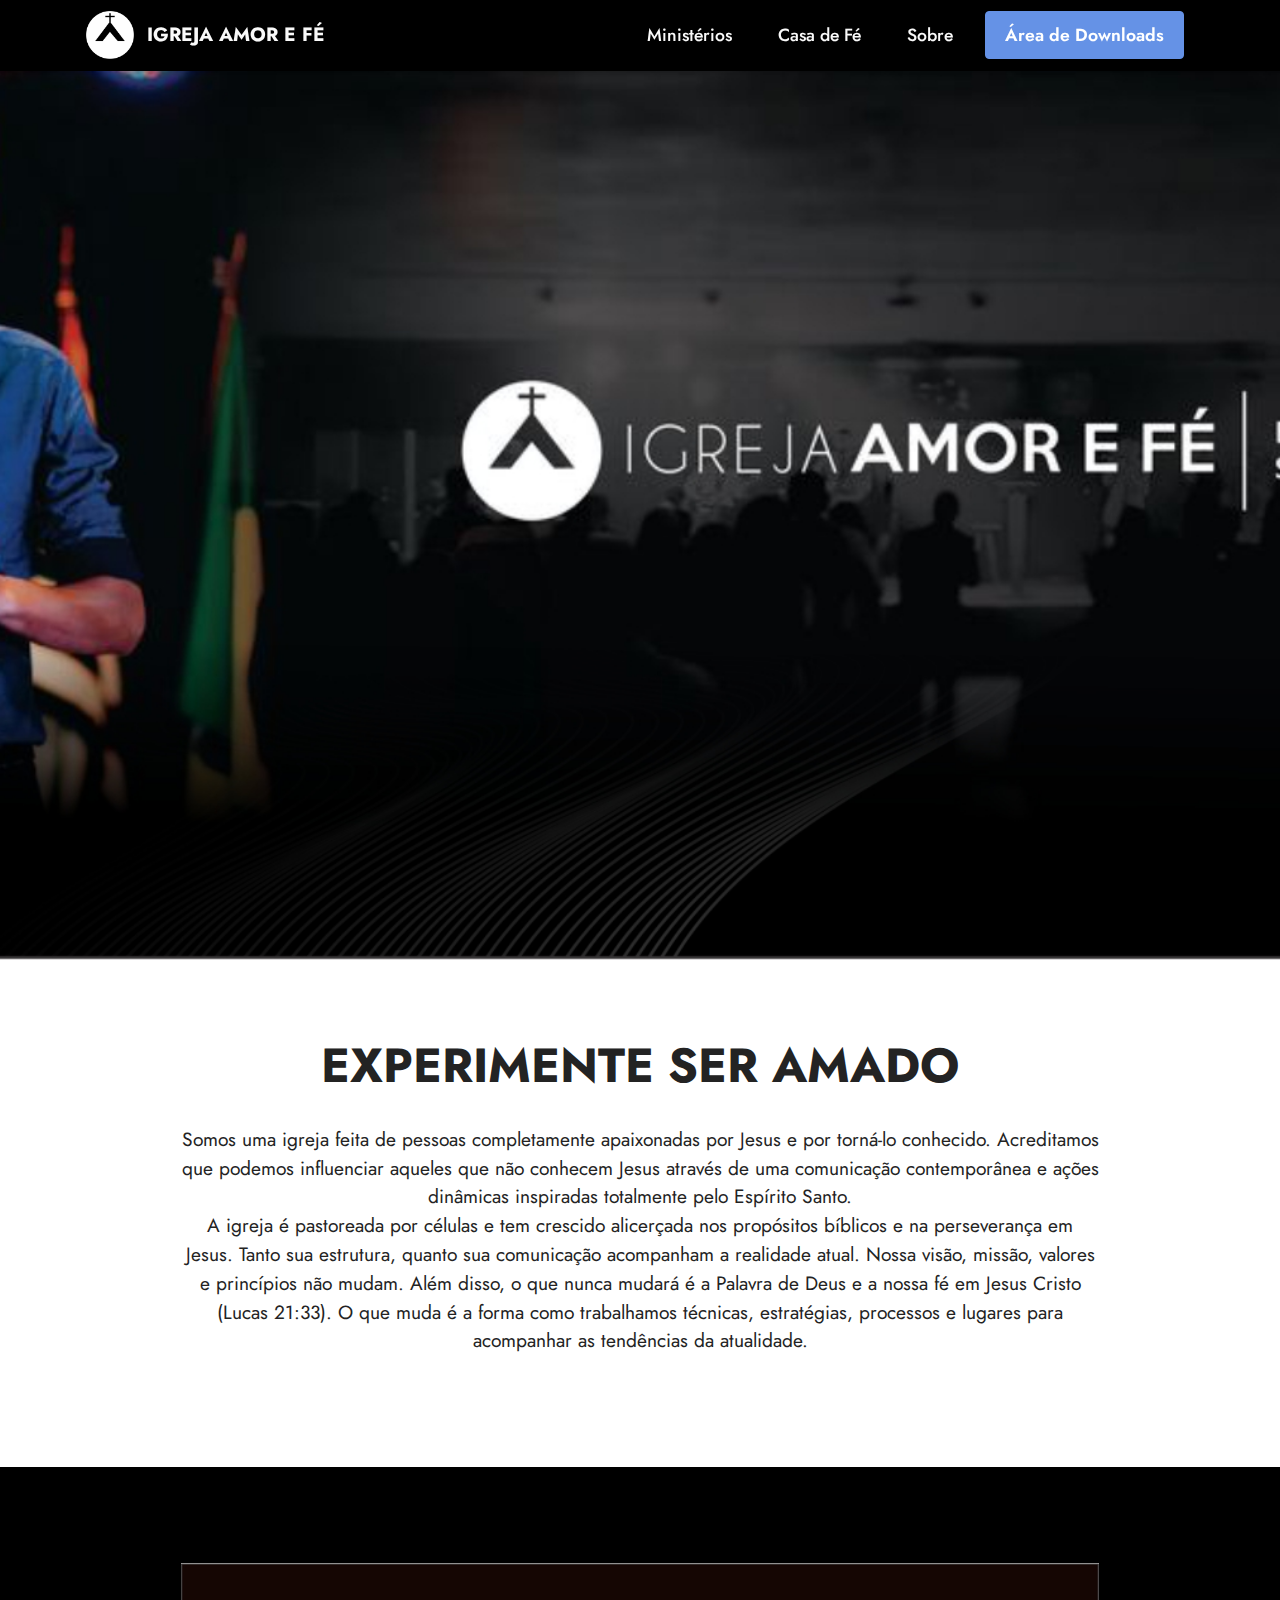
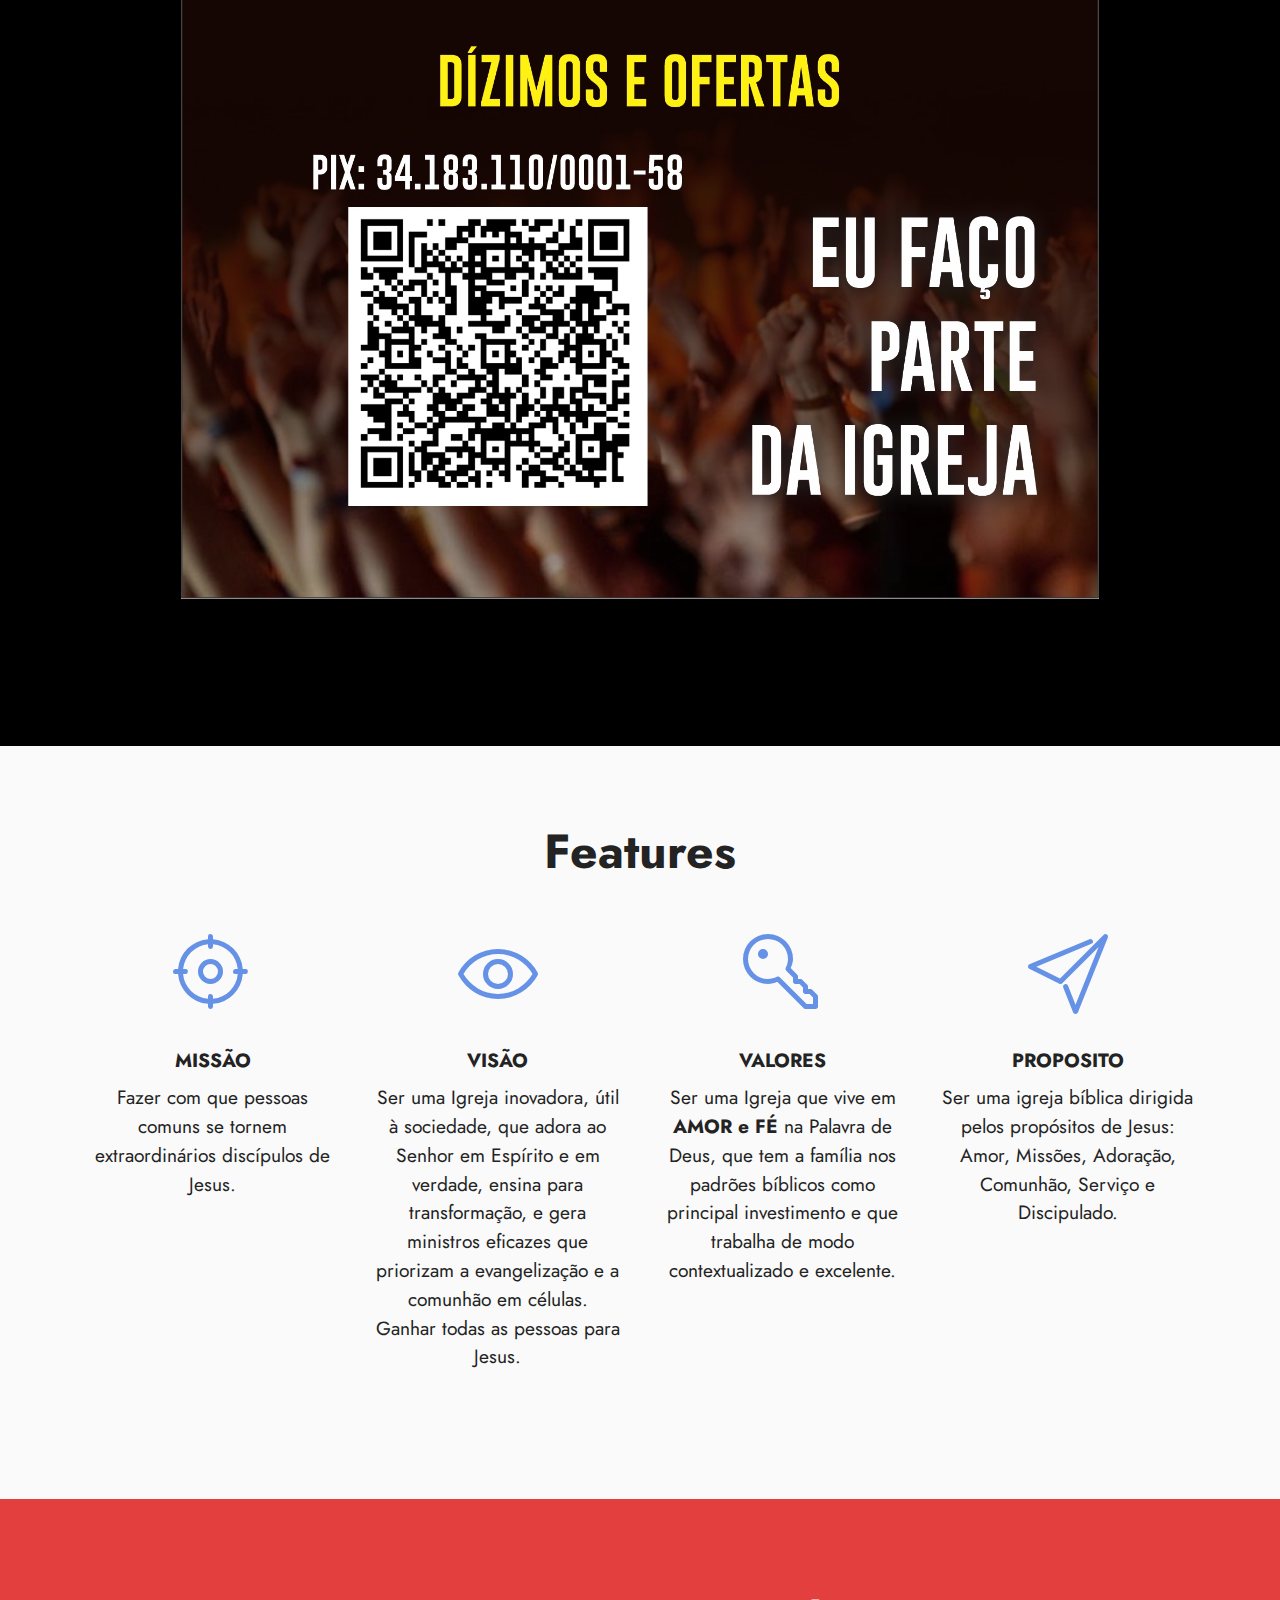
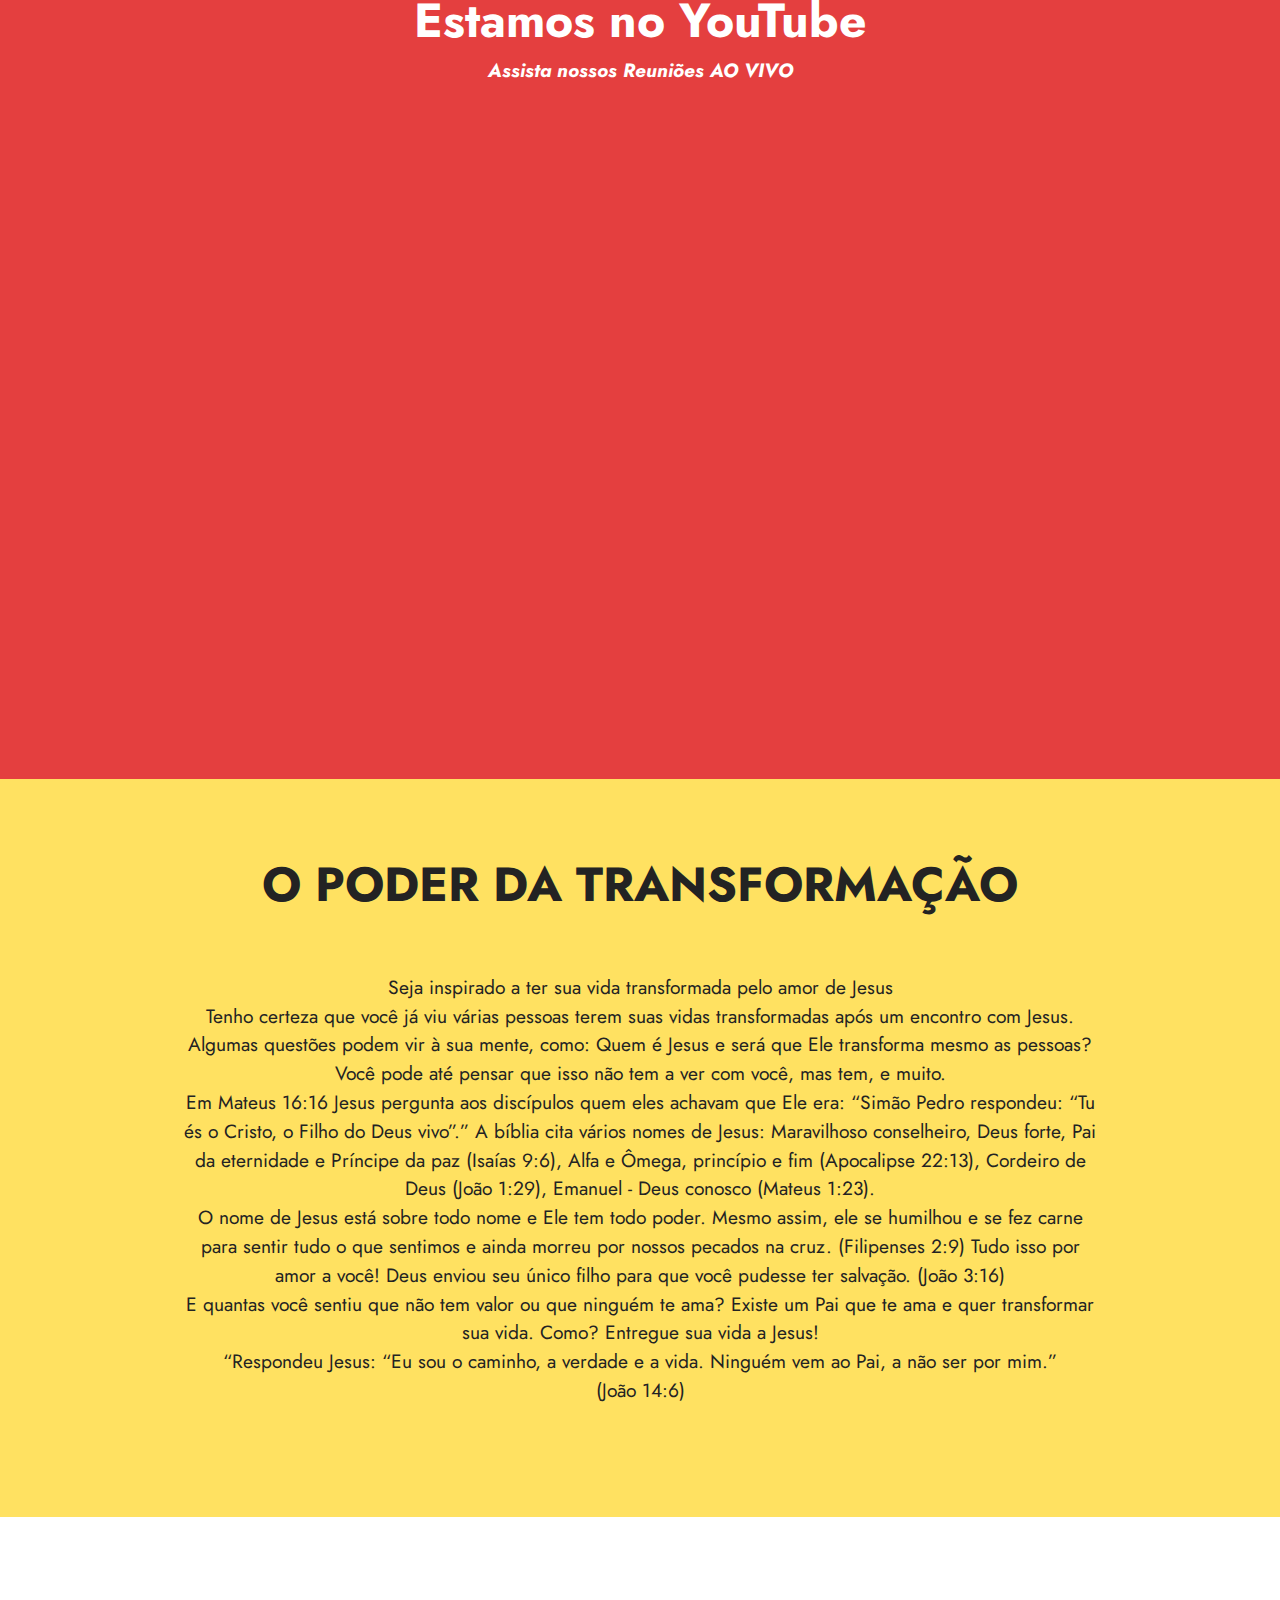
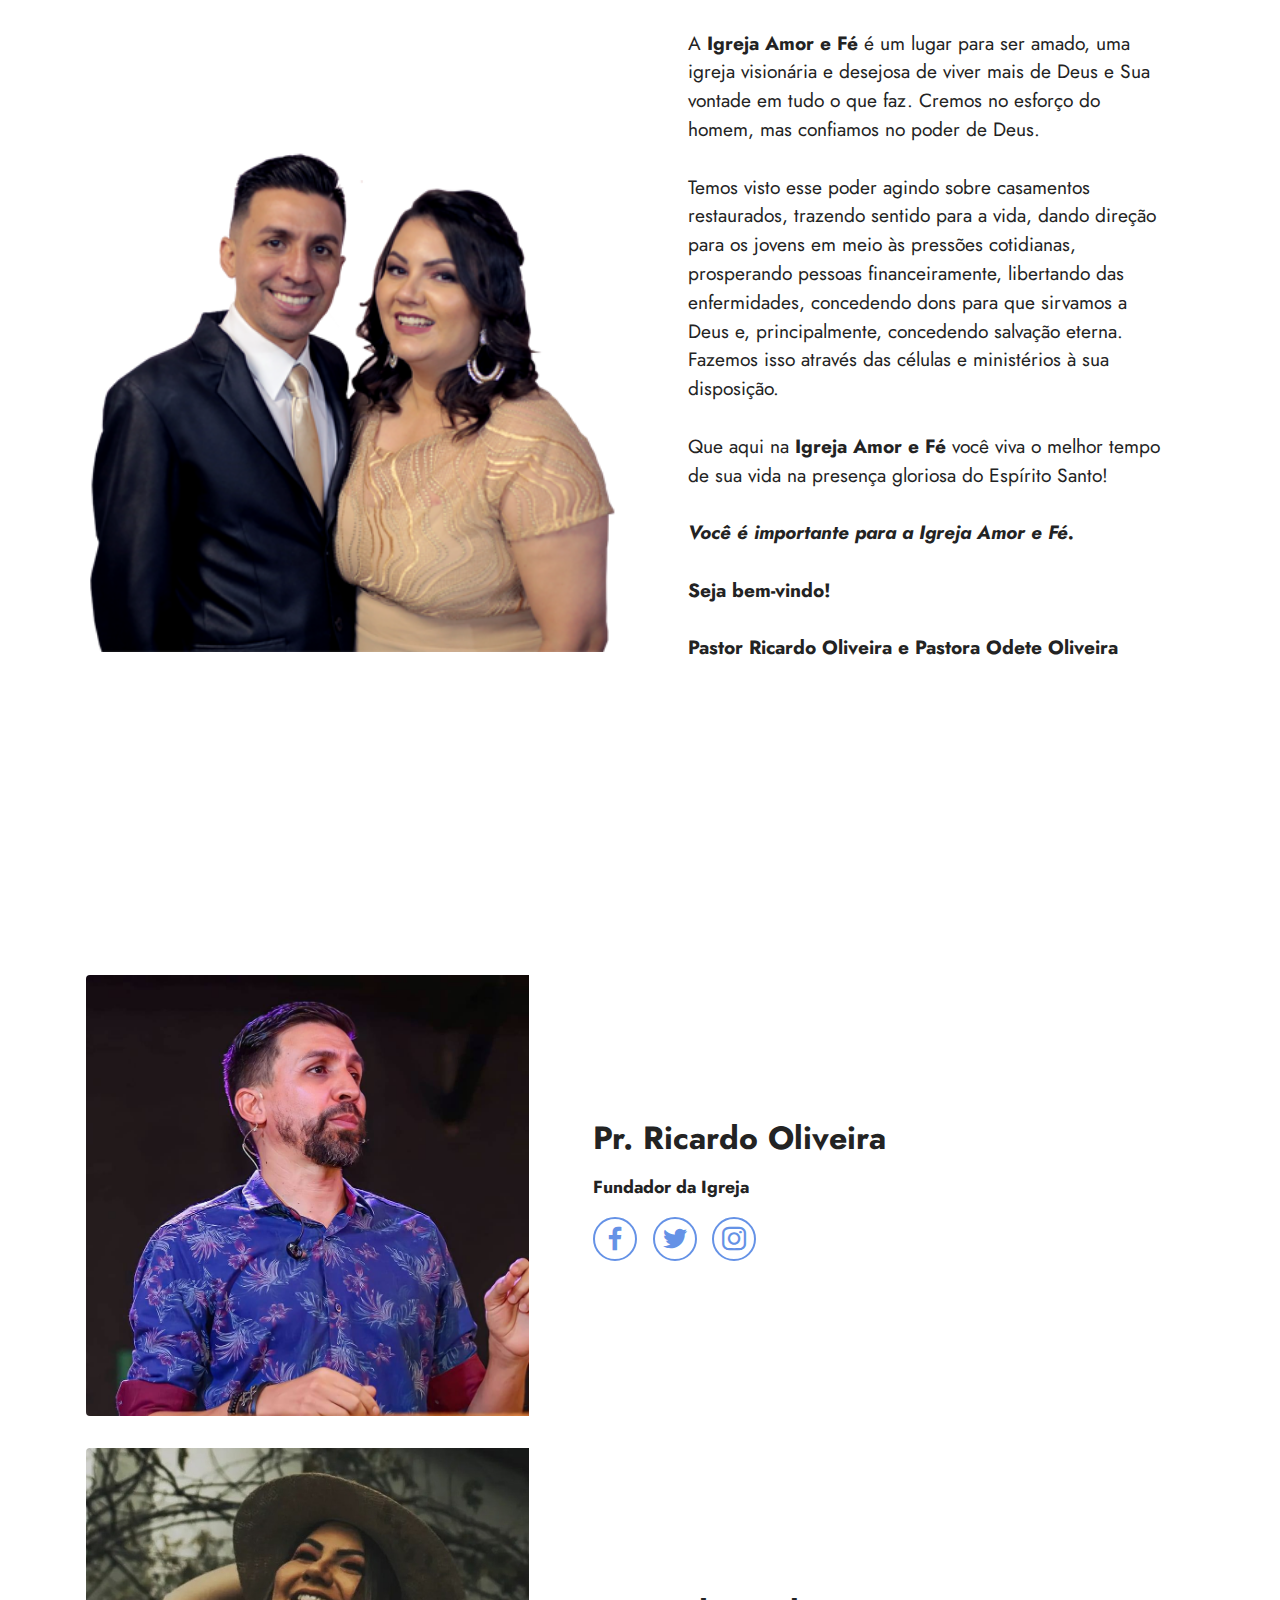
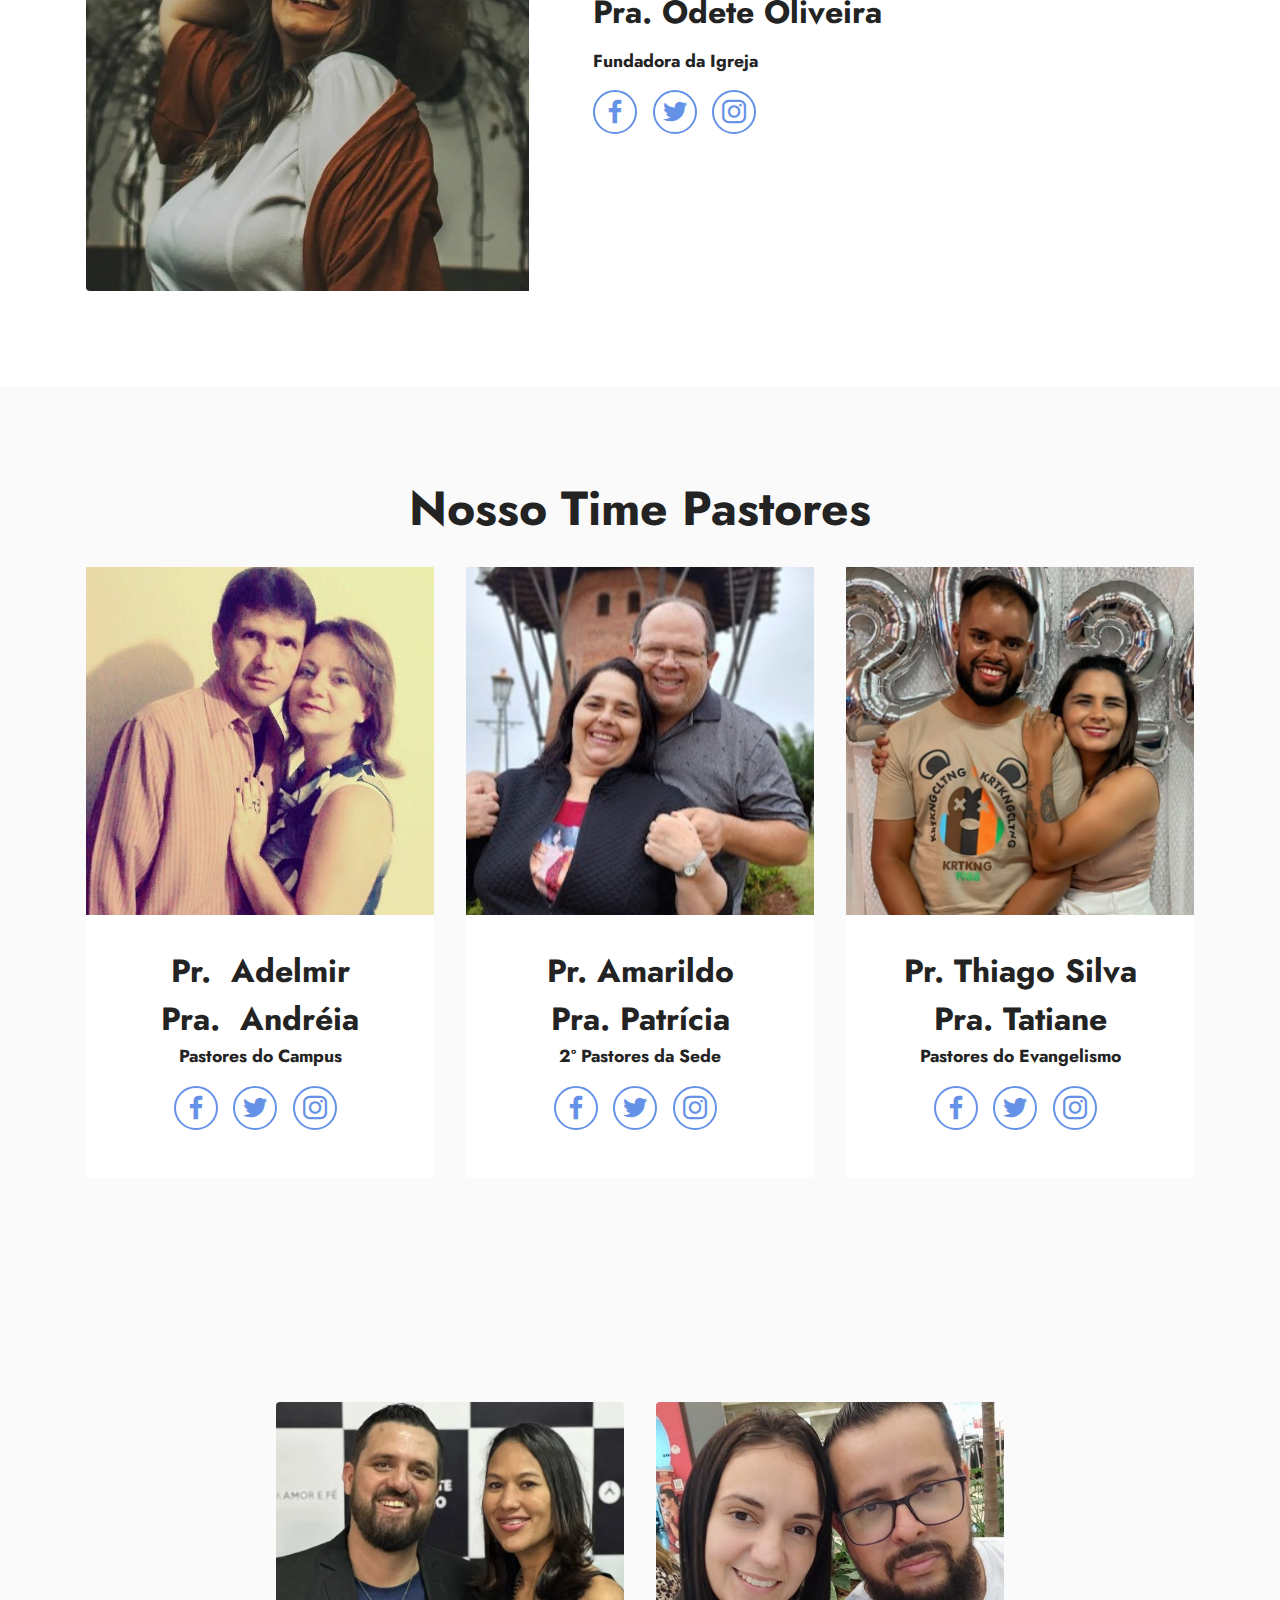
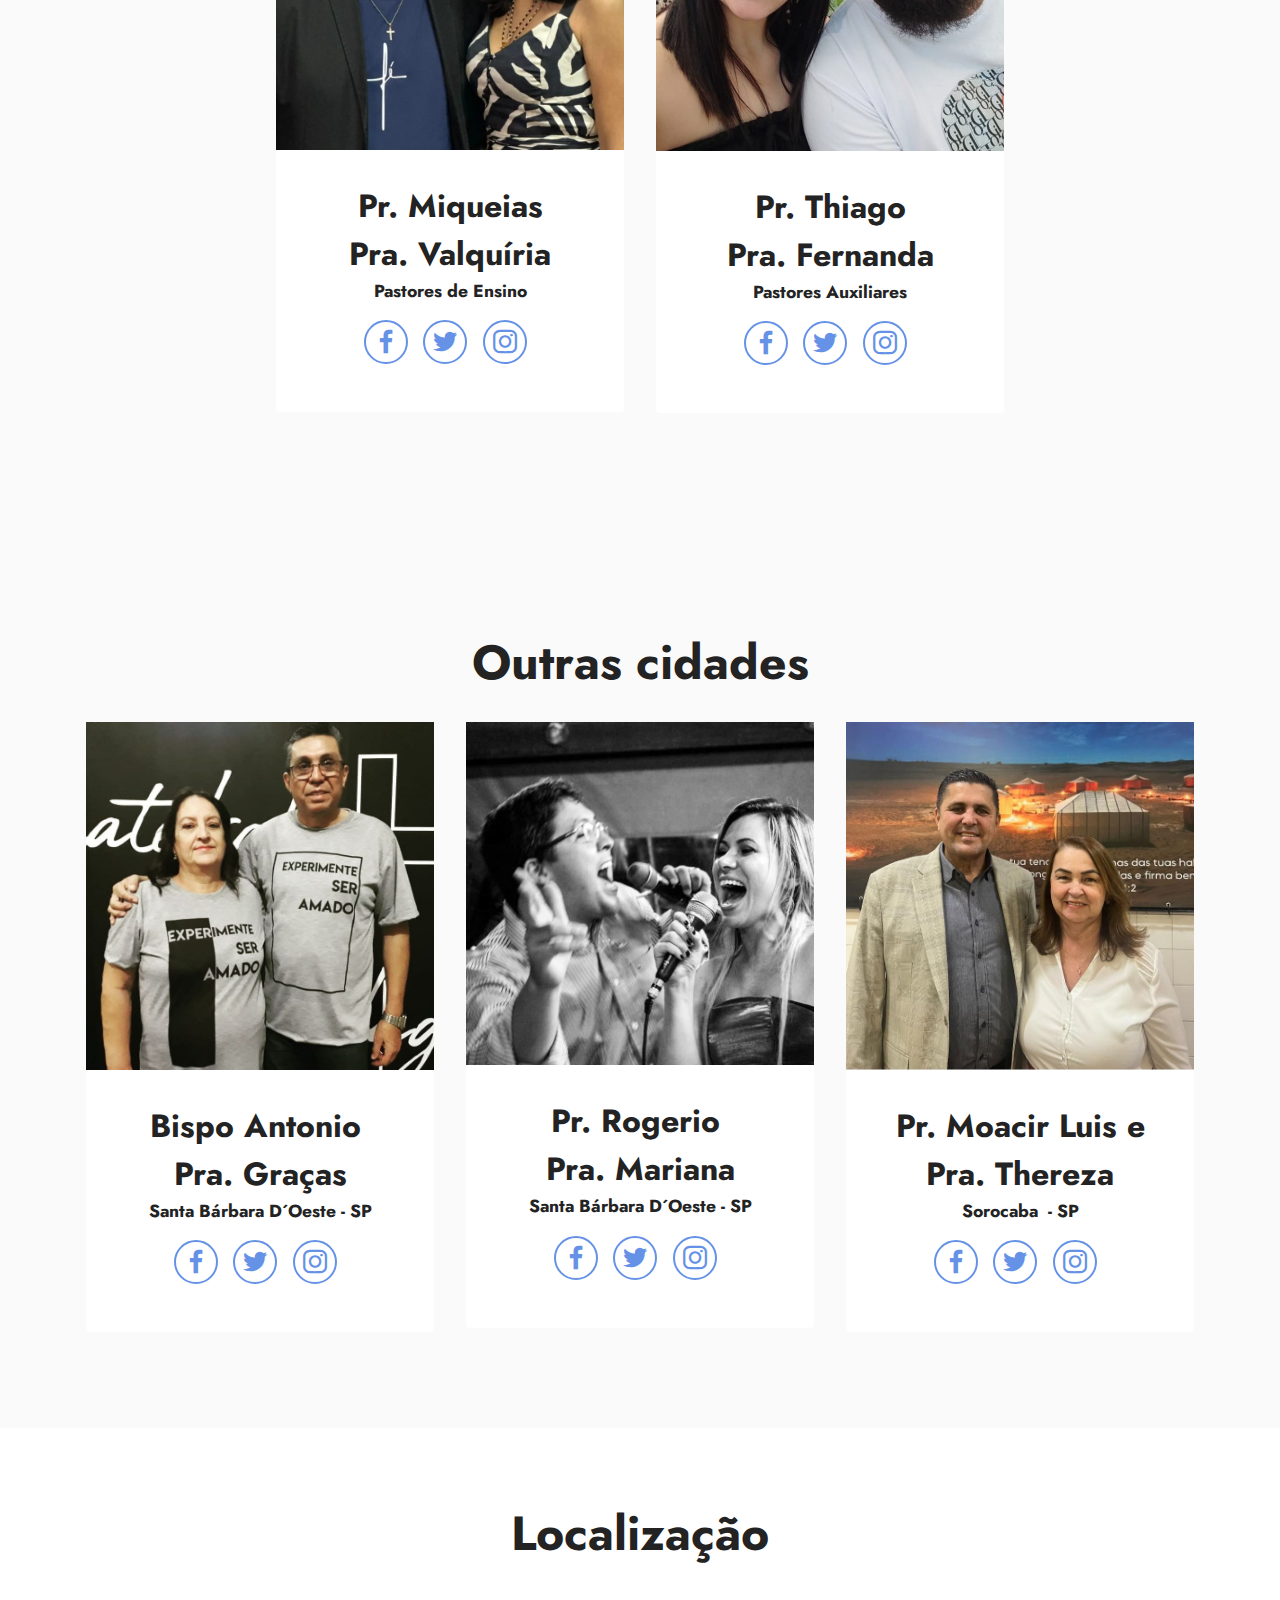
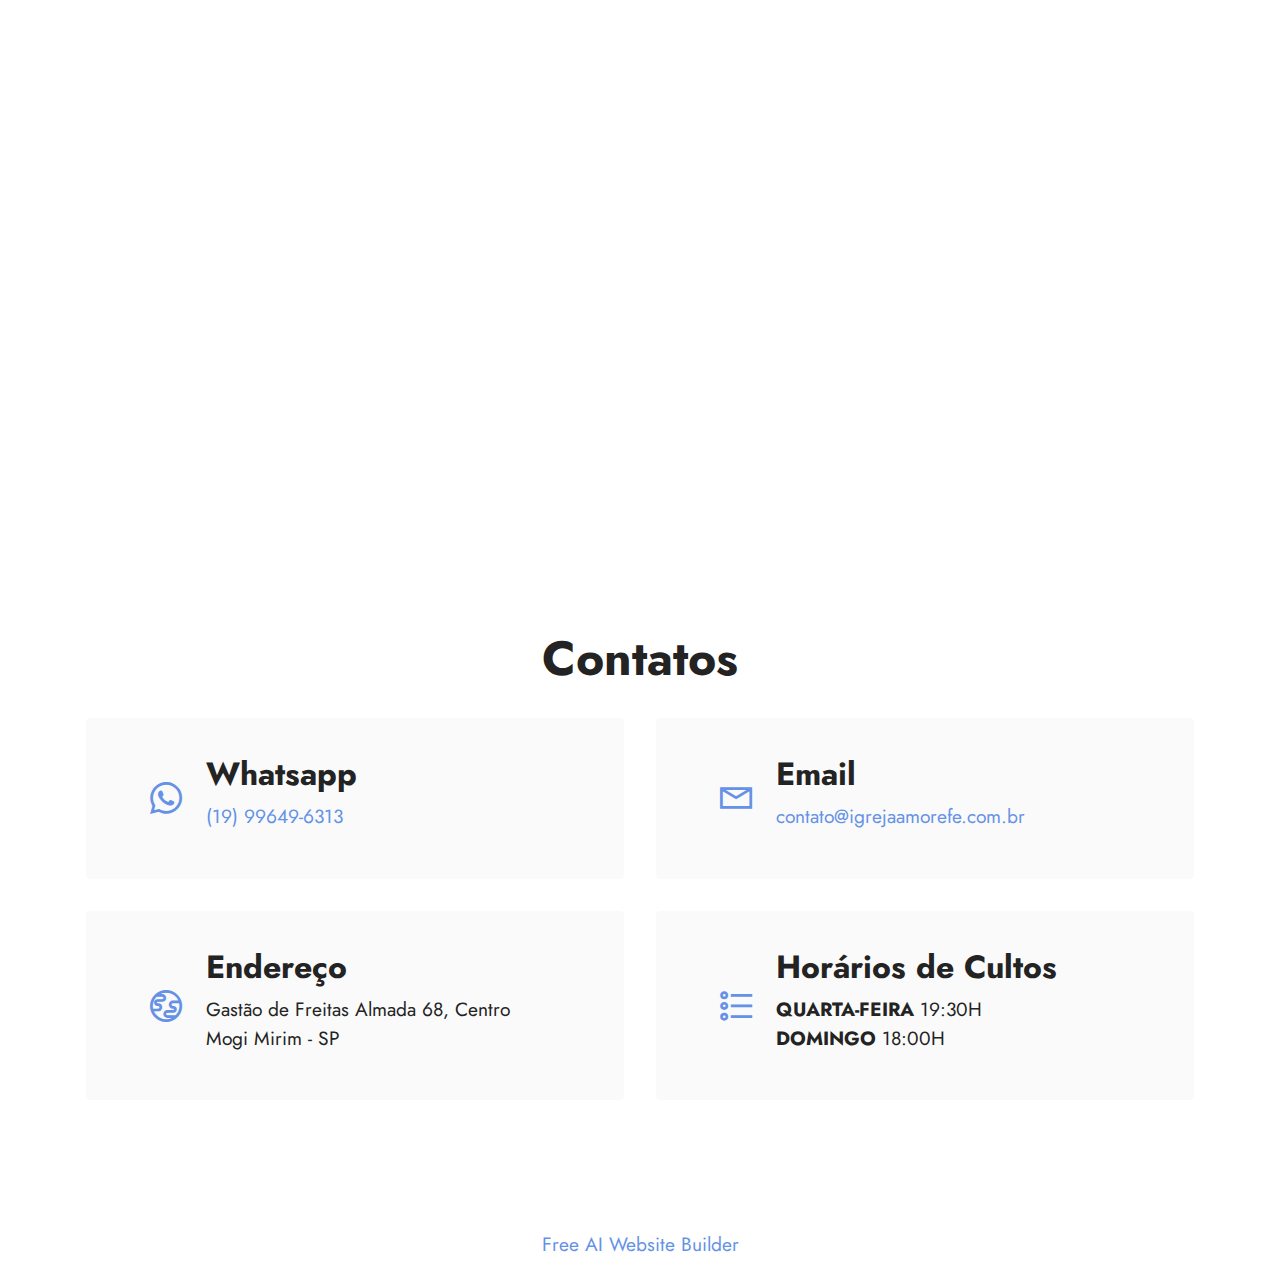
==== commit c34c12f2: "Add files via upload" ====
--- a/index.html
+++ b/index.html
@@ -21,7 +21,7 @@
   <link rel="stylesheet" href="assets/theme/css/style.css">
   <link rel="preload" href="https://fonts.googleapis.com/css?family=Jost:100,200,300,400,500,600,700,800,900,100i,200i,300i,400i,500i,600i,700i,800i,900i&display=swap" as="style" onload="this.onload=null;this.rel='stylesheet'">
   <noscript><link rel="stylesheet" href="https://fonts.googleapis.com/css?family=Jost:100,200,300,400,500,600,700,800,900,100i,200i,300i,400i,500i,600i,700i,800i,900i&display=swap"></noscript>
-  <link rel="preload" as="style" href="assets/mobirise/css/mbr-additional.css?v=dVBV5b"><link rel="stylesheet" href="assets/mobirise/css/mbr-additional.css?v=dVBV5b" type="text/css">
+  <link rel="preload" as="style" href="assets/mobirise/css/mbr-additional.css?v=dJYWbN"><link rel="stylesheet" href="assets/mobirise/css/mbr-additional.css?v=dJYWbN" type="text/css">
 
   
   
@@ -672,7 +672,7 @@
                 <strong>Localização</strong></h3>
             
         </div>
-        <div class="google-map"><iframe frameborder="0" style="border:0" src="https://www.google.com/maps/embed/v1/place?key=AIzaSyAtXm0x23nRCgazjDV2Kl3GTHRP411ougQ&amp;q=Gastão de Freitas Almada, 68 Mogi Mirim SP" allowfullscreen=""></iframe></div>
+        <div class="google-map"><iframe frameborder="0" style="border:0" src="https://www.google.com/maps/embed/v1/place?key=AIzaSyDbnCmnHmtigIYiD8jIfeHQv7gW2ANhHD4&amp;q=Gastão de Freitas Almada, 68 Mogi Mirim SP" allowfullscreen=""></iframe></div>
     </div>
 </section>
 
@@ -739,7 +739,7 @@
             </div>
         </div>
     </div>
-</section><section class="display-7" style="padding: 0;align-items: center;justify-content: center;flex-wrap: wrap;    align-content: center;display: flex;position: relative;height: 4rem;"><a href="https://mobiri.se/2835618" style="flex: 1 1;height: 4rem;position: absolute;width: 100%;z-index: 1;"><img alt="" style="height: 4rem;" src="[data-uri]"></a><p style="margin: 0;text-align: center;" class="display-7">&#8204;</p><a style="z-index:1" href="https://mobirise.com/html-builder.html">HTML Generator</a></section><script src="assets/bootstrap/js/bootstrap.bundle.min.js"></script>  <script src="assets/smoothscroll/smooth-scroll.js"></script>  <script src="assets/ytplayer/index.js"></script>  <script src="assets/dropdown/js/navbar-dropdown.js"></script>  <script src="assets/playervimeo/vimeo_player.js"></script>  <script src="assets/theme/js/script.js"></script>  
+</section><section class="display-7" style="padding: 0;align-items: center;justify-content: center;flex-wrap: wrap;    align-content: center;display: flex;position: relative;height: 4rem;"><a href="https://mobiri.se/2835618" style="flex: 1 1;height: 4rem;position: absolute;width: 100%;z-index: 1;"><img alt="" style="height: 4rem;" src="[data-uri]"></a><p style="margin: 0;text-align: center;" class="display-7">&#8204;</p><a style="z-index:1" href="https://mobirise.com/builder/ai-website-builder.html">Free AI Website Builder</a></section><script src="assets/bootstrap/js/bootstrap.bundle.min.js"></script>  <script src="assets/smoothscroll/smooth-scroll.js"></script>  <script src="assets/ytplayer/index.js"></script>  <script src="assets/dropdown/js/navbar-dropdown.js"></script>  <script src="assets/playervimeo/vimeo_player.js"></script>  <script src="assets/theme/js/script.js"></script>  
   
   
 </body>
--- a/assets/mobirise/css/mbr-additional.css
+++ b/assets/mobirise/css/mbr-additional.css
@@ -1588,3 +1588,401 @@
   padding-right: 1.5rem;
   color: #6592e6;
 }
+.cid-tcUsCYb6B1 {
+  z-index: 1000;
+  width: 100%;
+  position: relative;
+  min-height: 60px;
+}
+.cid-tcUsCYb6B1 nav.navbar {
+  position: fixed;
+}
+.cid-tcUsCYb6B1 .dropdown-item:before {
+  font-family: Moririse2 !important;
+  content: "\e966";
+  display: inline-block;
+  width: 0;
+  position: absolute;
+  left: 1rem;
+  top: 0.5rem;
+  margin-right: 0.5rem;
+  line-height: 1;
+  font-size: inherit;
+  vertical-align: middle;
+  text-align: center;
+  overflow: hidden;
+  transform: scale(0, 1);
+  transition: all 0.25s ease-in-out;
+}
+.cid-tcUsCYb6B1 .dropdown-menu {
+  padding: 0;
+  border-radius: 4px;
+  box-shadow: 0 1px 3px 0 rgba(0, 0, 0, 0.1);
+}
+.cid-tcUsCYb6B1 .dropdown-item {
+  border-bottom: 1px solid #e6e6e6;
+}
+.cid-tcUsCYb6B1 .dropdown-item:hover,
+.cid-tcUsCYb6B1 .dropdown-item:focus {
+  background: #6592e6 !important;
+  color: white !important;
+}
+.cid-tcUsCYb6B1 .dropdown-item:hover span {
+  color: white;
+}
+.cid-tcUsCYb6B1 .dropdown-item:first-child {
+  border-top-left-radius: 4px;
+  border-top-right-radius: 4px;
+}
+.cid-tcUsCYb6B1 .dropdown-item:last-child {
+  border-bottom: none;
+  border-bottom-left-radius: 4px;
+  border-bottom-right-radius: 4px;
+}
+.cid-tcUsCYb6B1 .nav-dropdown .link {
+  padding: 0 0.3em !important;
+  margin: 0.667em 1em !important;
+}
+.cid-tcUsCYb6B1 .nav-dropdown .link.dropdown-toggle::after {
+  margin-left: 0.5rem;
+  margin-top: 0.2rem;
+}
+.cid-tcUsCYb6B1 .nav-link {
+  position: relative;
+}
+.cid-tcUsCYb6B1 .container {
+  display: flex;
+  margin: auto;
+}
+@media (min-width: 992px) {
+  .cid-tcUsCYb6B1 .container {
+    flex-wrap: nowrap;
+  }
+}
+.cid-tcUsCYb6B1 .iconfont-wrapper {
+  color: #000000 !important;
+  font-size: 1.5rem;
+  padding-right: 0.5rem;
+}
+.cid-tcUsCYb6B1 .dropdown-menu,
+.cid-tcUsCYb6B1 .navbar.opened {
+  background: #000000 !important;
+}
+.cid-tcUsCYb6B1 .nav-item:focus,
+.cid-tcUsCYb6B1 .nav-link:focus {
+  outline: none;
+}
+.cid-tcUsCYb6B1 .dropdown .dropdown-menu .dropdown-item {
+  width: auto;
+  transition: all 0.25s ease-in-out;
+}
+.cid-tcUsCYb6B1 .dropdown .dropdown-menu .dropdown-item::after {
+  right: 0.5rem;
+}
+.cid-tcUsCYb6B1 .dropdown .dropdown-menu .dropdown-item .mbr-iconfont {
+  margin-right: 0.5rem;
+  vertical-align: sub;
+}
+.cid-tcUsCYb6B1 .dropdown .dropdown-menu .dropdown-item .mbr-iconfont:before {
+  display: inline-block;
+  transform: scale(1, 1);
+  transition: all 0.25s ease-in-out;
+}
+.cid-tcUsCYb6B1 .collapsed .dropdown-menu .dropdown-item:before {
+  display: none;
+}
+.cid-tcUsCYb6B1 .collapsed .dropdown .dropdown-menu .dropdown-item {
+  padding: 0.235em 1.5em 0.235em 1.5em !important;
+  transition: none;
+  margin: 0 !important;
+}
+.cid-tcUsCYb6B1 .navbar {
+  min-height: 70px;
+  transition: all 0.3s;
+  border-bottom: 1px solid transparent;
+  box-shadow: 0 1px 3px 0 rgba(0, 0, 0, 0.1);
+  background: #000000;
+}
+.cid-tcUsCYb6B1 .navbar.opened {
+  transition: all 0.3s;
+}
+.cid-tcUsCYb6B1 .navbar .dropdown-item {
+  padding: 0.5rem 1.8rem;
+}
+.cid-tcUsCYb6B1 .navbar .navbar-logo img {
+  width: auto;
+}
+.cid-tcUsCYb6B1 .navbar .navbar-collapse {
+  justify-content: flex-end;
+  z-index: 1;
+}
+.cid-tcUsCYb6B1 .navbar.collapsed {
+  justify-content: center;
+}
+.cid-tcUsCYb6B1 .navbar.collapsed .nav-item .nav-link::before {
+  display: none;
+}
+.cid-tcUsCYb6B1 .navbar.collapsed.opened .dropdown-menu {
+  top: 0;
+}
+@media (min-width: 992px) {
+  .cid-tcUsCYb6B1 .navbar.collapsed.opened:not(.navbar-short) .navbar-collapse {
+    max-height: calc(98.5vh - 3rem);
+  }
+}
+.cid-tcUsCYb6B1 .navbar.collapsed .dropdown-menu .dropdown-submenu {
+  left: 0 !important;
+}
+.cid-tcUsCYb6B1 .navbar.collapsed .dropdown-menu .dropdown-item:after {
+  right: auto;
+}
+.cid-tcUsCYb6B1 .navbar.collapsed .dropdown-menu .dropdown-toggle[data-toggle="dropdown-submenu"]:after {
+  margin-left: 0.5rem;
+  margin-top: 0.2rem;
+  border-top: 0.35em solid;
+  border-right: 0.35em solid transparent;
+  border-left: 0.35em solid transparent;
+  border-bottom: 0;
+  top: 41%;
+}
+.cid-tcUsCYb6B1 .navbar.collapsed ul.navbar-nav li {
+  margin: auto;
+}
+.cid-tcUsCYb6B1 .navbar.collapsed .dropdown-menu .dropdown-item {
+  padding: 0.25rem 1.5rem;
+  text-align: center;
+}
+.cid-tcUsCYb6B1 .navbar.collapsed .icons-menu {
+  padding-left: 0;
+  padding-right: 0;
+  padding-top: 0.5rem;
+  padding-bottom: 0.5rem;
+}
+@media (max-width: 991px) {
+  .cid-tcUsCYb6B1 .navbar .nav-item .nav-link::before {
+    display: none;
+  }
+  .cid-tcUsCYb6B1 .navbar.opened .dropdown-menu {
+    top: 0;
+  }
+  .cid-tcUsCYb6B1 .navbar .dropdown-menu .dropdown-submenu {
+    left: 0 !important;
+  }
+  .cid-tcUsCYb6B1 .navbar .dropdown-menu .dropdown-item:after {
+    right: auto;
+  }
+  .cid-tcUsCYb6B1 .navbar .dropdown-menu .dropdown-toggle[data-toggle="dropdown-submenu"]:after {
+    margin-left: 0.5rem;
+    margin-top: 0.2rem;
+    border-top: 0.35em solid;
+    border-right: 0.35em solid transparent;
+    border-left: 0.35em solid transparent;
+    border-bottom: 0;
+    top: 40%;
+  }
+  .cid-tcUsCYb6B1 .navbar .navbar-logo img {
+    height: 3rem !important;
+  }
+  .cid-tcUsCYb6B1 .navbar ul.navbar-nav li {
+    margin: auto;
+  }
+  .cid-tcUsCYb6B1 .navbar .dropdown-menu .dropdown-item {
+    padding: 0.25rem 1.5rem !important;
+    text-align: center;
+  }
+  .cid-tcUsCYb6B1 .navbar .navbar-brand {
+    flex-shrink: initial;
+    flex-basis: auto;
+    word-break: break-word;
+    padding-right: 2rem;
+  }
+  .cid-tcUsCYb6B1 .navbar .navbar-toggler {
+    flex-basis: auto;
+  }
+  .cid-tcUsCYb6B1 .navbar .icons-menu {
+    padding-left: 0;
+    padding-top: 0.5rem;
+    padding-bottom: 0.5rem;
+  }
+}
+@media (max-width: 991px) and (max-width: 767px) {
+  .cid-tcUsCYb6B1 .navbar .navbar-brand {
+    width: calc(100% - 31px);
+  }
+}
+.cid-tcUsCYb6B1 .navbar.navbar-short {
+  min-height: 60px;
+}
+.cid-tcUsCYb6B1 .navbar.navbar-short .navbar-logo img {
+  height: 2.5rem !important;
+}
+.cid-tcUsCYb6B1 .navbar.navbar-short .navbar-brand {
+  min-height: 60px;
+  padding: 0;
+}
+.cid-tcUsCYb6B1 .navbar-brand {
+  min-height: 70px;
+  flex-shrink: 0;
+  align-items: center;
+  margin-right: 0;
+  padding: 10px 0;
+  transition: all 0.3s;
+  word-break: break-word;
+  z-index: 1;
+}
+.cid-tcUsCYb6B1 .navbar-brand .navbar-caption {
+  line-height: inherit !important;
+}
+.cid-tcUsCYb6B1 .navbar-brand .navbar-logo a {
+  outline: none;
+}
+.cid-tcUsCYb6B1 .dropdown-item.active,
+.cid-tcUsCYb6B1 .dropdown-item:active {
+  background-color: transparent;
+}
+.cid-tcUsCYb6B1 .navbar-expand-lg .navbar-nav .nav-link {
+  padding: 0;
+}
+.cid-tcUsCYb6B1 .nav-dropdown .link.dropdown-toggle {
+  margin-right: 1.667em;
+}
+.cid-tcUsCYb6B1 .nav-dropdown .link.dropdown-toggle[aria-expanded="true"] {
+  margin-right: 0;
+  padding: 0.667em 1.667em;
+}
+.cid-tcUsCYb6B1 .navbar.navbar-expand-lg .dropdown .dropdown-menu {
+  background: #000000;
+}
+.cid-tcUsCYb6B1 .navbar.navbar-expand-lg .dropdown .dropdown-menu .dropdown-submenu {
+  margin: 0;
+  left: 100%;
+}
+.cid-tcUsCYb6B1 .navbar .dropdown.open > .dropdown-menu {
+  display: block;
+}
+.cid-tcUsCYb6B1 ul.navbar-nav {
+  flex-wrap: wrap;
+}
+.cid-tcUsCYb6B1 .navbar-buttons {
+  text-align: center;
+  min-width: 170px;
+}
+.cid-tcUsCYb6B1 button.navbar-toggler {
+  outline: none;
+  width: 31px;
+  height: 20px;
+  cursor: pointer;
+  transition: all 0.2s;
+  position: relative;
+  align-self: center;
+}
+.cid-tcUsCYb6B1 button.navbar-toggler .hamburger span {
+  position: absolute;
+  right: 0;
+  width: 30px;
+  height: 2px;
+  border-right: 5px;
+  background-color: #fafafa;
+}
+.cid-tcUsCYb6B1 button.navbar-toggler .hamburger span:nth-child(1) {
+  top: 0;
+  transition: all 0.2s;
+}
+.cid-tcUsCYb6B1 button.navbar-toggler .hamburger span:nth-child(2) {
+  top: 8px;
+  transition: all 0.15s;
+}
+.cid-tcUsCYb6B1 button.navbar-toggler .hamburger span:nth-child(3) {
+  top: 8px;
+  transition: all 0.15s;
+}
+.cid-tcUsCYb6B1 button.navbar-toggler .hamburger span:nth-child(4) {
+  top: 16px;
+  transition: all 0.2s;
+}
+.cid-tcUsCYb6B1 nav.opened .hamburger span:nth-child(1) {
+  top: 8px;
+  width: 0;
+  opacity: 0;
+  right: 50%;
+  transition: all 0.2s;
+}
+.cid-tcUsCYb6B1 nav.opened .hamburger span:nth-child(2) {
+  transform: rotate(45deg);
+  transition: all 0.25s;
+}
+.cid-tcUsCYb6B1 nav.opened .hamburger span:nth-child(3) {
+  transform: rotate(-45deg);
+  transition: all 0.25s;
+}
+.cid-tcUsCYb6B1 nav.opened .hamburger span:nth-child(4) {
+  top: 8px;
+  width: 0;
+  opacity: 0;
+  right: 50%;
+  transition: all 0.2s;
+}
+.cid-tcUsCYb6B1 .navbar-dropdown {
+  padding: 0 1rem;
+  position: fixed;
+}
+.cid-tcUsCYb6B1 a.nav-link {
+  display: flex;
+  align-items: center;
+  justify-content: center;
+}
+.cid-tcUsCYb6B1 .icons-menu {
+  flex-wrap: nowrap;
+  display: flex;
+  justify-content: center;
+  padding-left: 1rem;
+  padding-right: 1rem;
+  padding-top: 0.3rem;
+  text-align: center;
+}
+@media screen and (-ms-high-contrast: active), (-ms-high-contrast: none) {
+  .cid-tcUsCYb6B1 .navbar {
+    height: 70px;
+  }
+  .cid-tcUsCYb6B1 .navbar.opened {
+    height: auto;
+  }
+  .cid-tcUsCYb6B1 .nav-item .nav-link:hover::before {
+    width: 175%;
+    max-width: calc(100% + 2rem);
+    left: -1rem;
+  }
+}
+.cid-u4Rb770Xhs {
+  padding-top: 5rem;
+  padding-bottom: 5rem;
+  background-color: #fafafa;
+}
+.cid-u4Rb770Xhs .mbr-fallback-image.disabled {
+  display: none;
+}
+.cid-u4Rb770Xhs .mbr-fallback-image {
+  display: block;
+  background-size: cover;
+  background-position: center center;
+  width: 100%;
+  height: 100%;
+  position: absolute;
+  top: 0;
+}
+.cid-u4Rb770Xhs .mbr-iconfont {
+  display: block;
+  font-size: 4rem;
+  color: #6592e6;
+  margin-bottom: 2rem;
+}
+.cid-u4Rb770Xhs .item-wrapper {
+  min-height: 220px;
+  transition: all 0.3s;
+  border-radius: 4px;
+  padding: 1rem;
+  background: #ffffff;
+  display: flex;
+  justify-content: center;
+  align-items: center;
+}
--- a/assets/mobirise/css/mbr-additional.css
+++ b/assets/mobirise/css/mbr-additional.css
@@ -1588,3 +1588,401 @@
   padding-right: 1.5rem;
   color: #6592e6;
 }
+.cid-tcUsCYb6B1 {
+  z-index: 1000;
+  width: 100%;
+  position: relative;
+  min-height: 60px;
+}
+.cid-tcUsCYb6B1 nav.navbar {
+  position: fixed;
+}
+.cid-tcUsCYb6B1 .dropdown-item:before {
+  font-family: Moririse2 !important;
+  content: "\e966";
+  display: inline-block;
+  width: 0;
+  position: absolute;
+  left: 1rem;
+  top: 0.5rem;
+  margin-right: 0.5rem;
+  line-height: 1;
+  font-size: inherit;
+  vertical-align: middle;
+  text-align: center;
+  overflow: hidden;
+  transform: scale(0, 1);
+  transition: all 0.25s ease-in-out;
+}
+.cid-tcUsCYb6B1 .dropdown-menu {
+  padding: 0;
+  border-radius: 4px;
+  box-shadow: 0 1px 3px 0 rgba(0, 0, 0, 0.1);
+}
+.cid-tcUsCYb6B1 .dropdown-item {
+  border-bottom: 1px solid #e6e6e6;
+}
+.cid-tcUsCYb6B1 .dropdown-item:hover,
+.cid-tcUsCYb6B1 .dropdown-item:focus {
+  background: #6592e6 !important;
+  color: white !important;
+}
+.cid-tcUsCYb6B1 .dropdown-item:hover span {
+  color: white;
+}
+.cid-tcUsCYb6B1 .dropdown-item:first-child {
+  border-top-left-radius: 4px;
+  border-top-right-radius: 4px;
+}
+.cid-tcUsCYb6B1 .dropdown-item:last-child {
+  border-bottom: none;
+  border-bottom-left-radius: 4px;
+  border-bottom-right-radius: 4px;
+}
+.cid-tcUsCYb6B1 .nav-dropdown .link {
+  padding: 0 0.3em !important;
+  margin: 0.667em 1em !important;
+}
+.cid-tcUsCYb6B1 .nav-dropdown .link.dropdown-toggle::after {
+  margin-left: 0.5rem;
+  margin-top: 0.2rem;
+}
+.cid-tcUsCYb6B1 .nav-link {
+  position: relative;
+}
+.cid-tcUsCYb6B1 .container {
+  display: flex;
+  margin: auto;
+}
+@media (min-width: 992px) {
+  .cid-tcUsCYb6B1 .container {
+    flex-wrap: nowrap;
+  }
+}
+.cid-tcUsCYb6B1 .iconfont-wrapper {
+  color: #000000 !important;
+  font-size: 1.5rem;
+  padding-right: 0.5rem;
+}
+.cid-tcUsCYb6B1 .dropdown-menu,
+.cid-tcUsCYb6B1 .navbar.opened {
+  background: #000000 !important;
+}
+.cid-tcUsCYb6B1 .nav-item:focus,
+.cid-tcUsCYb6B1 .nav-link:focus {
+  outline: none;
+}
+.cid-tcUsCYb6B1 .dropdown .dropdown-menu .dropdown-item {
+  width: auto;
+  transition: all 0.25s ease-in-out;
+}
+.cid-tcUsCYb6B1 .dropdown .dropdown-menu .dropdown-item::after {
+  right: 0.5rem;
+}
+.cid-tcUsCYb6B1 .dropdown .dropdown-menu .dropdown-item .mbr-iconfont {
+  margin-right: 0.5rem;
+  vertical-align: sub;
+}
+.cid-tcUsCYb6B1 .dropdown .dropdown-menu .dropdown-item .mbr-iconfont:before {
+  display: inline-block;
+  transform: scale(1, 1);
+  transition: all 0.25s ease-in-out;
+}
+.cid-tcUsCYb6B1 .collapsed .dropdown-menu .dropdown-item:before {
+  display: none;
+}
+.cid-tcUsCYb6B1 .collapsed .dropdown .dropdown-menu .dropdown-item {
+  padding: 0.235em 1.5em 0.235em 1.5em !important;
+  transition: none;
+  margin: 0 !important;
+}
+.cid-tcUsCYb6B1 .navbar {
+  min-height: 70px;
+  transition: all 0.3s;
+  border-bottom: 1px solid transparent;
+  box-shadow: 0 1px 3px 0 rgba(0, 0, 0, 0.1);
+  background: #000000;
+}
+.cid-tcUsCYb6B1 .navbar.opened {
+  transition: all 0.3s;
+}
+.cid-tcUsCYb6B1 .navbar .dropdown-item {
+  padding: 0.5rem 1.8rem;
+}
+.cid-tcUsCYb6B1 .navbar .navbar-logo img {
+  width: auto;
+}
+.cid-tcUsCYb6B1 .navbar .navbar-collapse {
+  justify-content: flex-end;
+  z-index: 1;
+}
+.cid-tcUsCYb6B1 .navbar.collapsed {
+  justify-content: center;
+}
+.cid-tcUsCYb6B1 .navbar.collapsed .nav-item .nav-link::before {
+  display: none;
+}
+.cid-tcUsCYb6B1 .navbar.collapsed.opened .dropdown-menu {
+  top: 0;
+}
+@media (min-width: 992px) {
+  .cid-tcUsCYb6B1 .navbar.collapsed.opened:not(.navbar-short) .navbar-collapse {
+    max-height: calc(98.5vh - 3rem);
+  }
+}
+.cid-tcUsCYb6B1 .navbar.collapsed .dropdown-menu .dropdown-submenu {
+  left: 0 !important;
+}
+.cid-tcUsCYb6B1 .navbar.collapsed .dropdown-menu .dropdown-item:after {
+  right: auto;
+}
+.cid-tcUsCYb6B1 .navbar.collapsed .dropdown-menu .dropdown-toggle[data-toggle="dropdown-submenu"]:after {
+  margin-left: 0.5rem;
+  margin-top: 0.2rem;
+  border-top: 0.35em solid;
+  border-right: 0.35em solid transparent;
+  border-left: 0.35em solid transparent;
+  border-bottom: 0;
+  top: 41%;
+}
+.cid-tcUsCYb6B1 .navbar.collapsed ul.navbar-nav li {
+  margin: auto;
+}
+.cid-tcUsCYb6B1 .navbar.collapsed .dropdown-menu .dropdown-item {
+  padding: 0.25rem 1.5rem;
+  text-align: center;
+}
+.cid-tcUsCYb6B1 .navbar.collapsed .icons-menu {
+  padding-left: 0;
+  padding-right: 0;
+  padding-top: 0.5rem;
+  padding-bottom: 0.5rem;
+}
+@media (max-width: 991px) {
+  .cid-tcUsCYb6B1 .navbar .nav-item .nav-link::before {
+    display: none;
+  }
+  .cid-tcUsCYb6B1 .navbar.opened .dropdown-menu {
+    top: 0;
+  }
+  .cid-tcUsCYb6B1 .navbar .dropdown-menu .dropdown-submenu {
+    left: 0 !important;
+  }
+  .cid-tcUsCYb6B1 .navbar .dropdown-menu .dropdown-item:after {
+    right: auto;
+  }
+  .cid-tcUsCYb6B1 .navbar .dropdown-menu .dropdown-toggle[data-toggle="dropdown-submenu"]:after {
+    margin-left: 0.5rem;
+    margin-top: 0.2rem;
+    border-top: 0.35em solid;
+    border-right: 0.35em solid transparent;
+    border-left: 0.35em solid transparent;
+    border-bottom: 0;
+    top: 40%;
+  }
+  .cid-tcUsCYb6B1 .navbar .navbar-logo img {
+    height: 3rem !important;
+  }
+  .cid-tcUsCYb6B1 .navbar ul.navbar-nav li {
+    margin: auto;
+  }
+  .cid-tcUsCYb6B1 .navbar .dropdown-menu .dropdown-item {
+    padding: 0.25rem 1.5rem !important;
+    text-align: center;
+  }
+  .cid-tcUsCYb6B1 .navbar .navbar-brand {
+    flex-shrink: initial;
+    flex-basis: auto;
+    word-break: break-word;
+    padding-right: 2rem;
+  }
+  .cid-tcUsCYb6B1 .navbar .navbar-toggler {
+    flex-basis: auto;
+  }
+  .cid-tcUsCYb6B1 .navbar .icons-menu {
+    padding-left: 0;
+    padding-top: 0.5rem;
+    padding-bottom: 0.5rem;
+  }
+}
+@media (max-width: 991px) and (max-width: 767px) {
+  .cid-tcUsCYb6B1 .navbar .navbar-brand {
+    width: calc(100% - 31px);
+  }
+}
+.cid-tcUsCYb6B1 .navbar.navbar-short {
+  min-height: 60px;
+}
+.cid-tcUsCYb6B1 .navbar.navbar-short .navbar-logo img {
+  height: 2.5rem !important;
+}
+.cid-tcUsCYb6B1 .navbar.navbar-short .navbar-brand {
+  min-height: 60px;
+  padding: 0;
+}
+.cid-tcUsCYb6B1 .navbar-brand {
+  min-height: 70px;
+  flex-shrink: 0;
+  align-items: center;
+  margin-right: 0;
+  padding: 10px 0;
+  transition: all 0.3s;
+  word-break: break-word;
+  z-index: 1;
+}
+.cid-tcUsCYb6B1 .navbar-brand .navbar-caption {
+  line-height: inherit !important;
+}
+.cid-tcUsCYb6B1 .navbar-brand .navbar-logo a {
+  outline: none;
+}
+.cid-tcUsCYb6B1 .dropdown-item.active,
+.cid-tcUsCYb6B1 .dropdown-item:active {
+  background-color: transparent;
+}
+.cid-tcUsCYb6B1 .navbar-expand-lg .navbar-nav .nav-link {
+  padding: 0;
+}
+.cid-tcUsCYb6B1 .nav-dropdown .link.dropdown-toggle {
+  margin-right: 1.667em;
+}
+.cid-tcUsCYb6B1 .nav-dropdown .link.dropdown-toggle[aria-expanded="true"] {
+  margin-right: 0;
+  padding: 0.667em 1.667em;
+}
+.cid-tcUsCYb6B1 .navbar.navbar-expand-lg .dropdown .dropdown-menu {
+  background: #000000;
+}
+.cid-tcUsCYb6B1 .navbar.navbar-expand-lg .dropdown .dropdown-menu .dropdown-submenu {
+  margin: 0;
+  left: 100%;
+}
+.cid-tcUsCYb6B1 .navbar .dropdown.open > .dropdown-menu {
+  display: block;
+}
+.cid-tcUsCYb6B1 ul.navbar-nav {
+  flex-wrap: wrap;
+}
+.cid-tcUsCYb6B1 .navbar-buttons {
+  text-align: center;
+  min-width: 170px;
+}
+.cid-tcUsCYb6B1 button.navbar-toggler {
+  outline: none;
+  width: 31px;
+  height: 20px;
+  cursor: pointer;
+  transition: all 0.2s;
+  position: relative;
+  align-self: center;
+}
+.cid-tcUsCYb6B1 button.navbar-toggler .hamburger span {
+  position: absolute;
+  right: 0;
+  width: 30px;
+  height: 2px;
+  border-right: 5px;
+  background-color: #fafafa;
+}
+.cid-tcUsCYb6B1 button.navbar-toggler .hamburger span:nth-child(1) {
+  top: 0;
+  transition: all 0.2s;
+}
+.cid-tcUsCYb6B1 button.navbar-toggler .hamburger span:nth-child(2) {
+  top: 8px;
+  transition: all 0.15s;
+}
+.cid-tcUsCYb6B1 button.navbar-toggler .hamburger span:nth-child(3) {
+  top: 8px;
+  transition: all 0.15s;
+}
+.cid-tcUsCYb6B1 button.navbar-toggler .hamburger span:nth-child(4) {
+  top: 16px;
+  transition: all 0.2s;
+}
+.cid-tcUsCYb6B1 nav.opened .hamburger span:nth-child(1) {
+  top: 8px;
+  width: 0;
+  opacity: 0;
+  right: 50%;
+  transition: all 0.2s;
+}
+.cid-tcUsCYb6B1 nav.opened .hamburger span:nth-child(2) {
+  transform: rotate(45deg);
+  transition: all 0.25s;
+}
+.cid-tcUsCYb6B1 nav.opened .hamburger span:nth-child(3) {
+  transform: rotate(-45deg);
+  transition: all 0.25s;
+}
+.cid-tcUsCYb6B1 nav.opened .hamburger span:nth-child(4) {
+  top: 8px;
+  width: 0;
+  opacity: 0;
+  right: 50%;
+  transition: all 0.2s;
+}
+.cid-tcUsCYb6B1 .navbar-dropdown {
+  padding: 0 1rem;
+  position: fixed;
+}
+.cid-tcUsCYb6B1 a.nav-link {
+  display: flex;
+  align-items: center;
+  justify-content: center;
+}
+.cid-tcUsCYb6B1 .icons-menu {
+  flex-wrap: nowrap;
+  display: flex;
+  justify-content: center;
+  padding-left: 1rem;
+  padding-right: 1rem;
+  padding-top: 0.3rem;
+  text-align: center;
+}
+@media screen and (-ms-high-contrast: active), (-ms-high-contrast: none) {
+  .cid-tcUsCYb6B1 .navbar {
+    height: 70px;
+  }
+  .cid-tcUsCYb6B1 .navbar.opened {
+    height: auto;
+  }
+  .cid-tcUsCYb6B1 .nav-item .nav-link:hover::before {
+    width: 175%;
+    max-width: calc(100% + 2rem);
+    left: -1rem;
+  }
+}
+.cid-u4Rb770Xhs {
+  padding-top: 5rem;
+  padding-bottom: 5rem;
+  background-color: #fafafa;
+}
+.cid-u4Rb770Xhs .mbr-fallback-image.disabled {
+  display: none;
+}
+.cid-u4Rb770Xhs .mbr-fallback-image {
+  display: block;
+  background-size: cover;
+  background-position: center center;
+  width: 100%;
+  height: 100%;
+  position: absolute;
+  top: 0;
+}
+.cid-u4Rb770Xhs .mbr-iconfont {
+  display: block;
+  font-size: 4rem;
+  color: #6592e6;
+  margin-bottom: 2rem;
+}
+.cid-u4Rb770Xhs .item-wrapper {
+  min-height: 220px;
+  transition: all 0.3s;
+  border-radius: 4px;
+  padding: 1rem;
+  background: #ffffff;
+  display: flex;
+  justify-content: center;
+  align-items: center;
+}
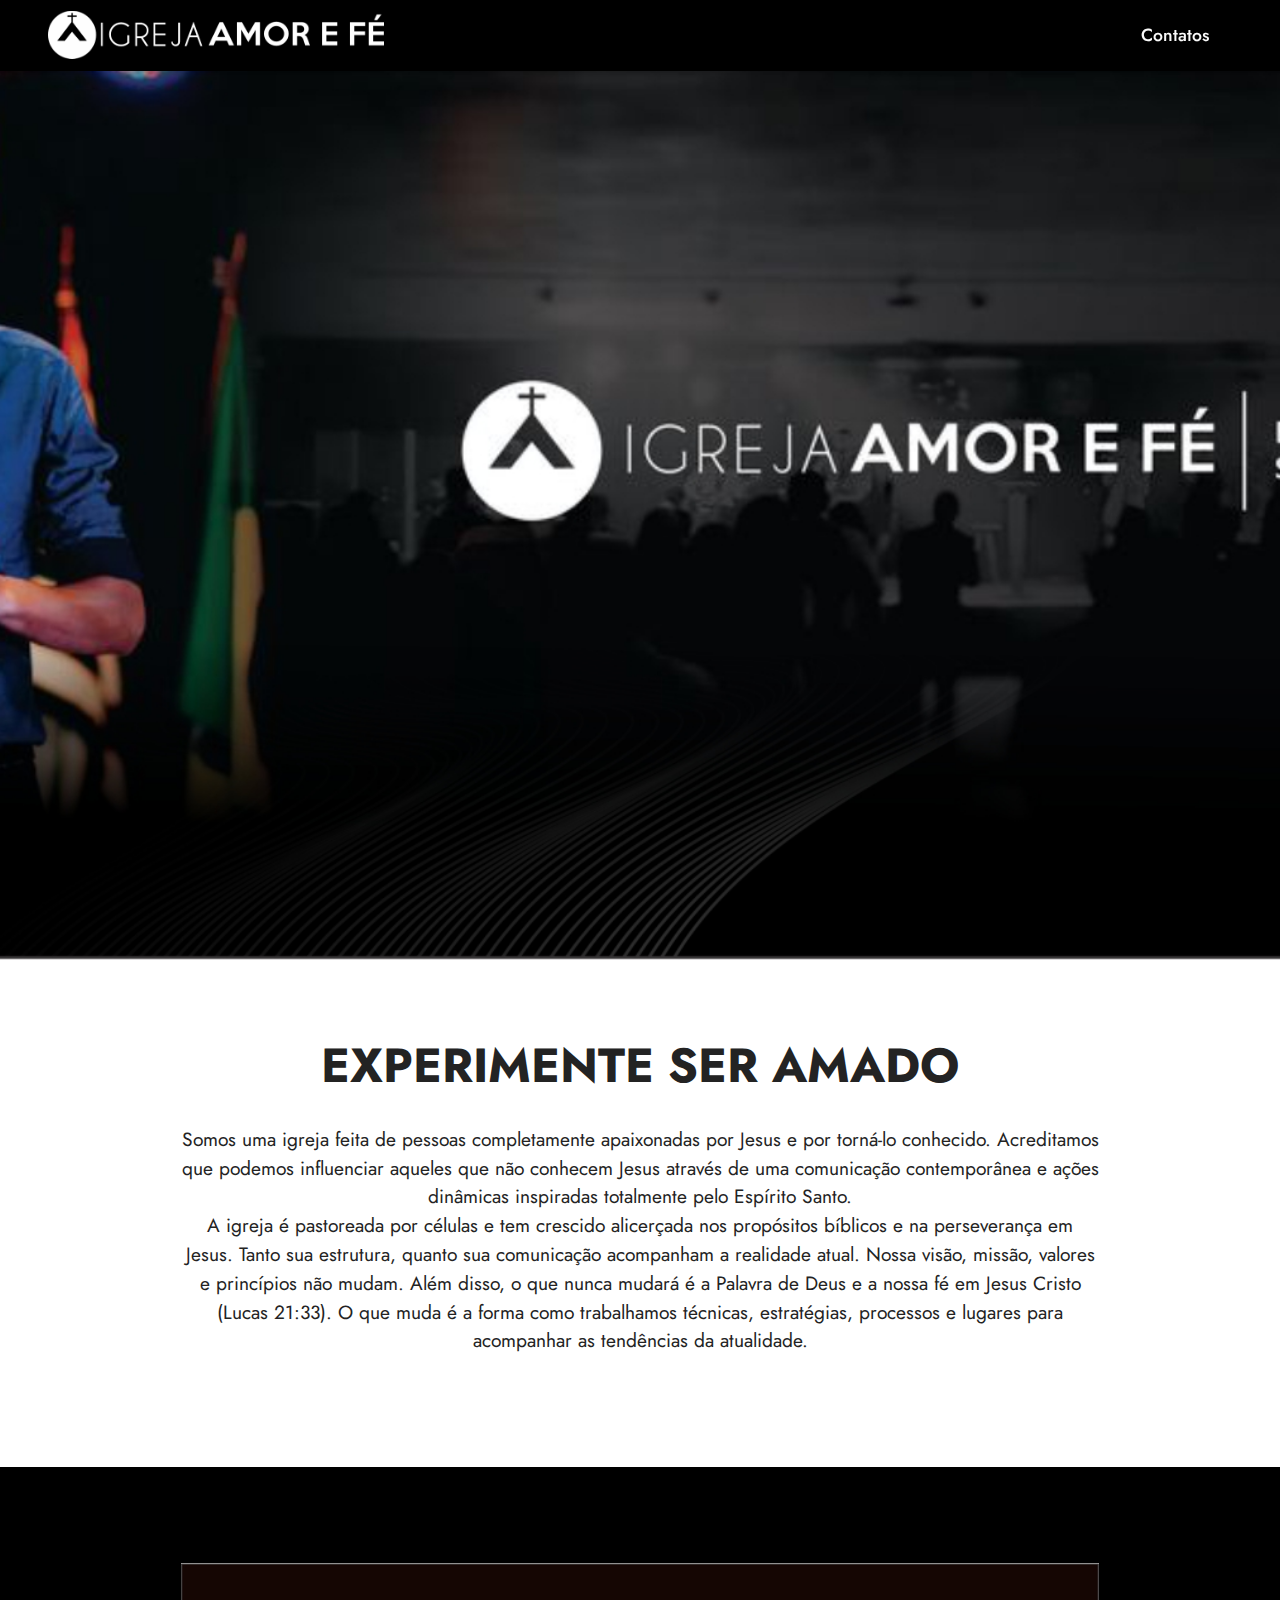
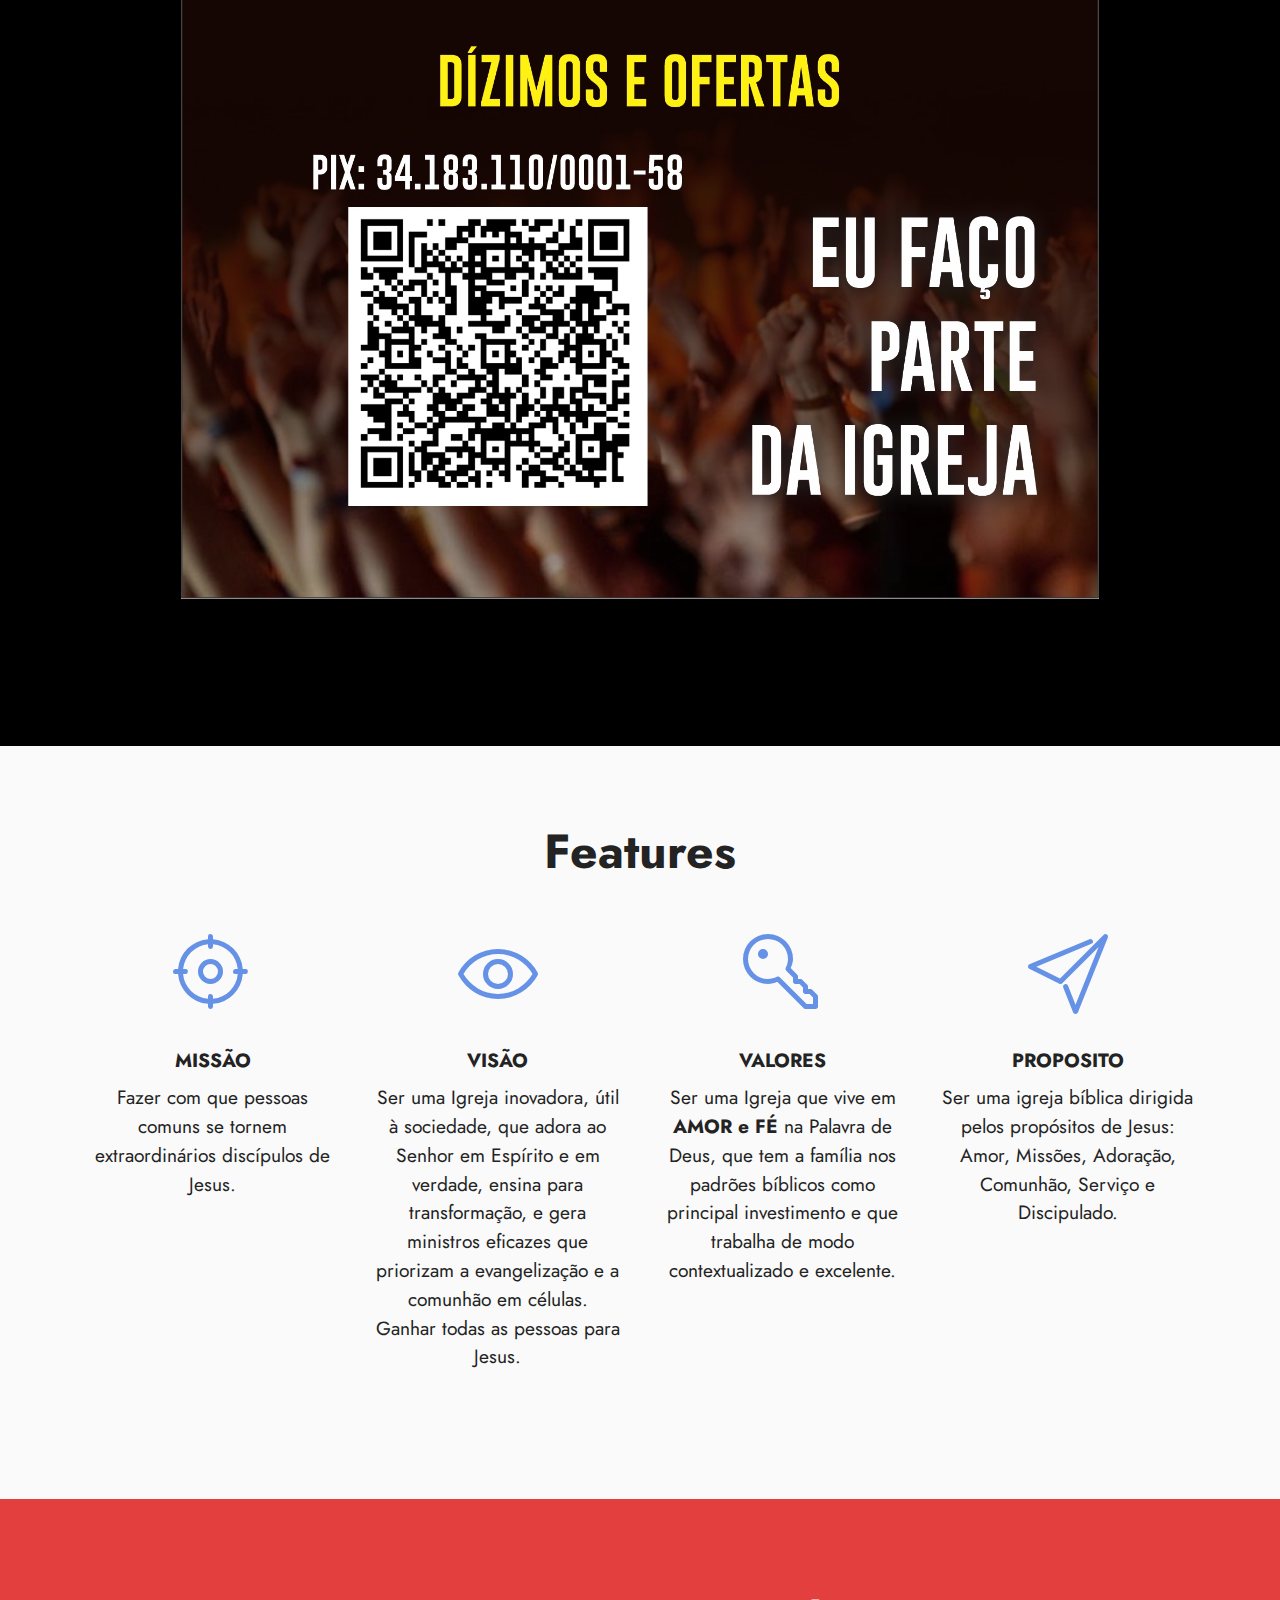
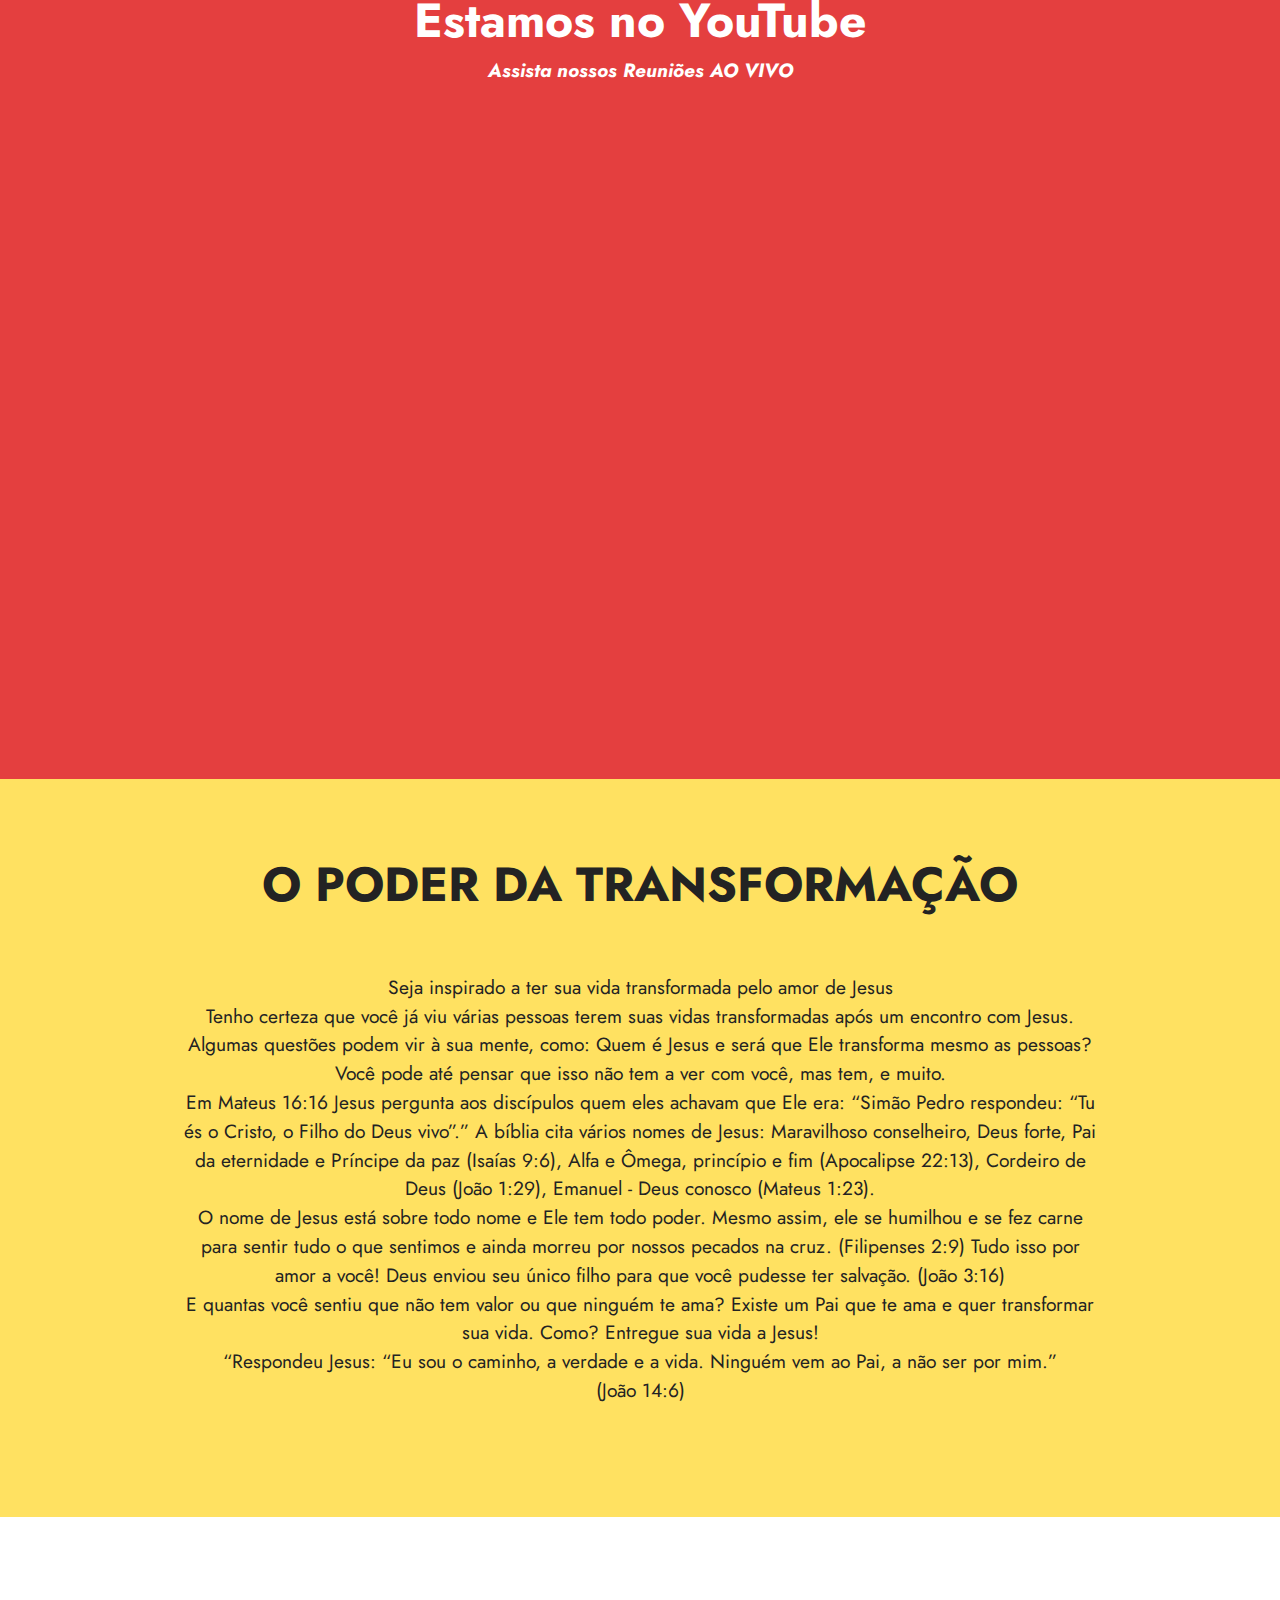
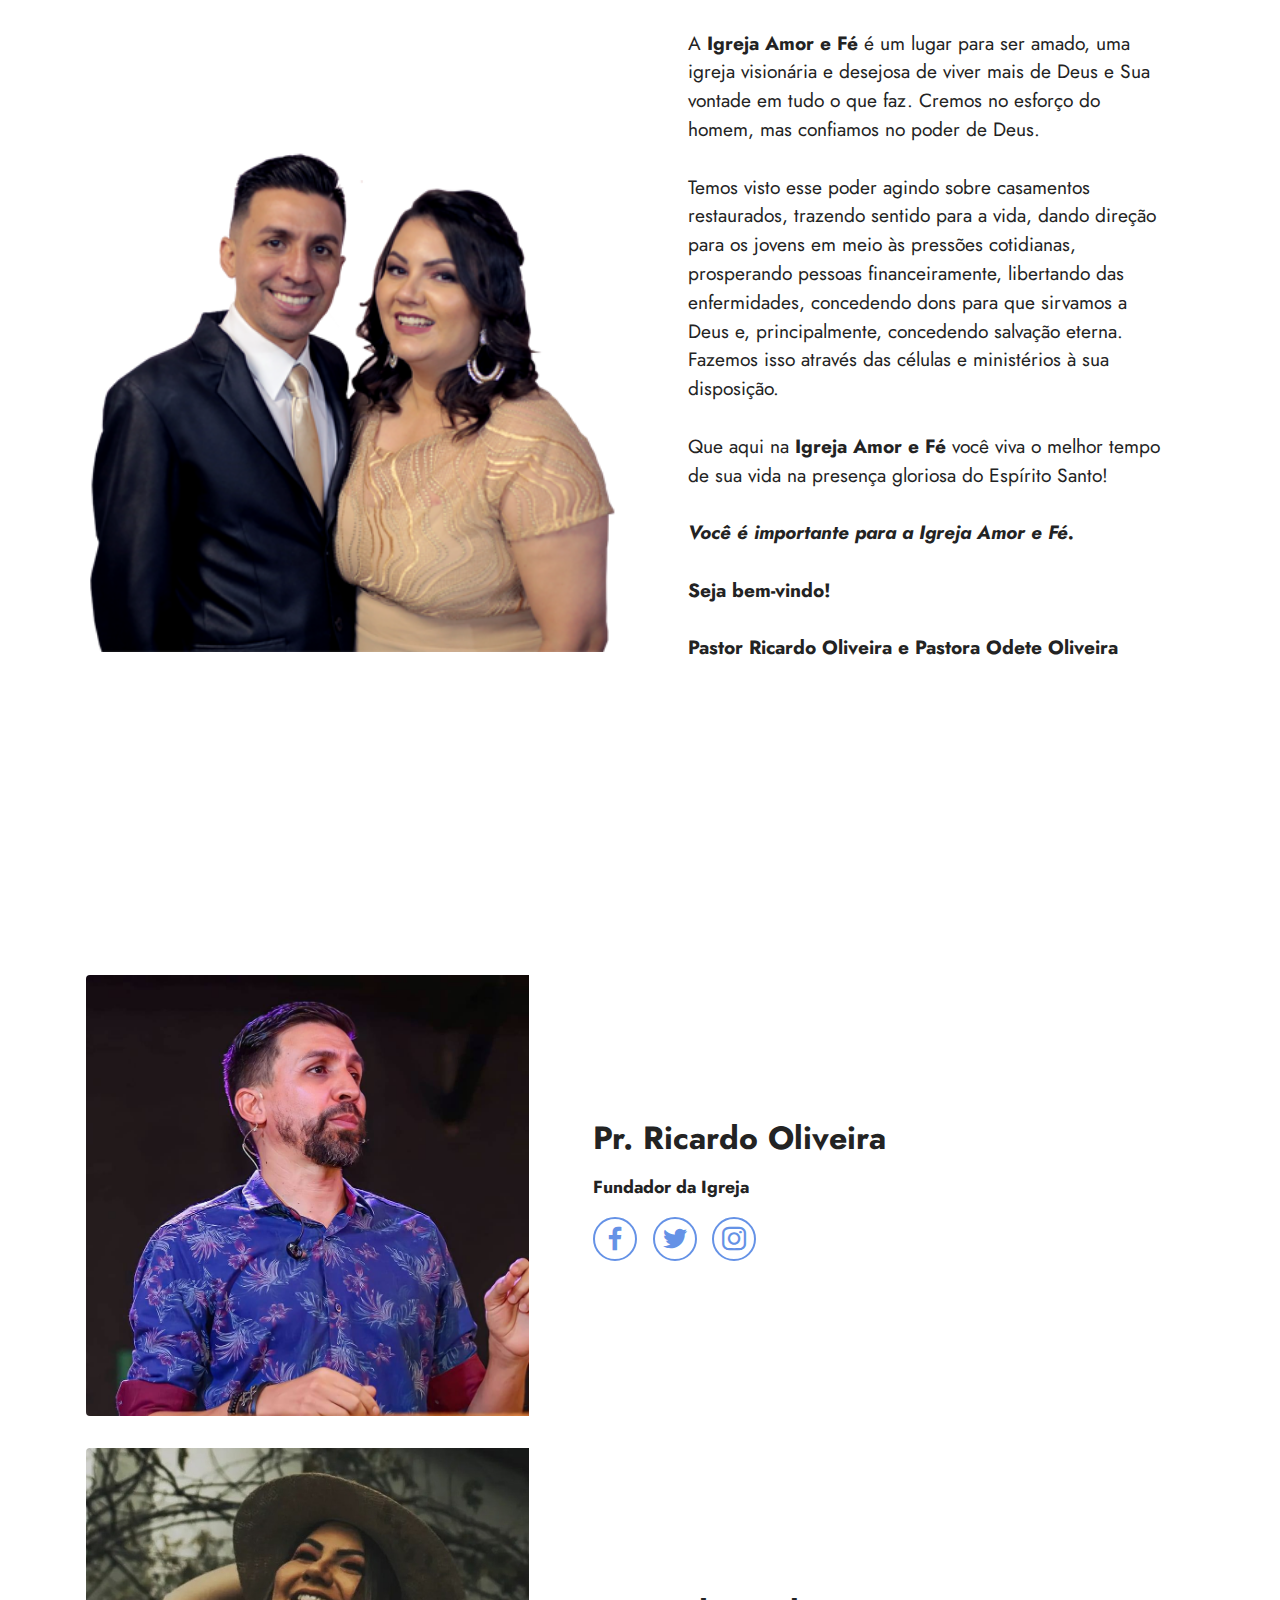
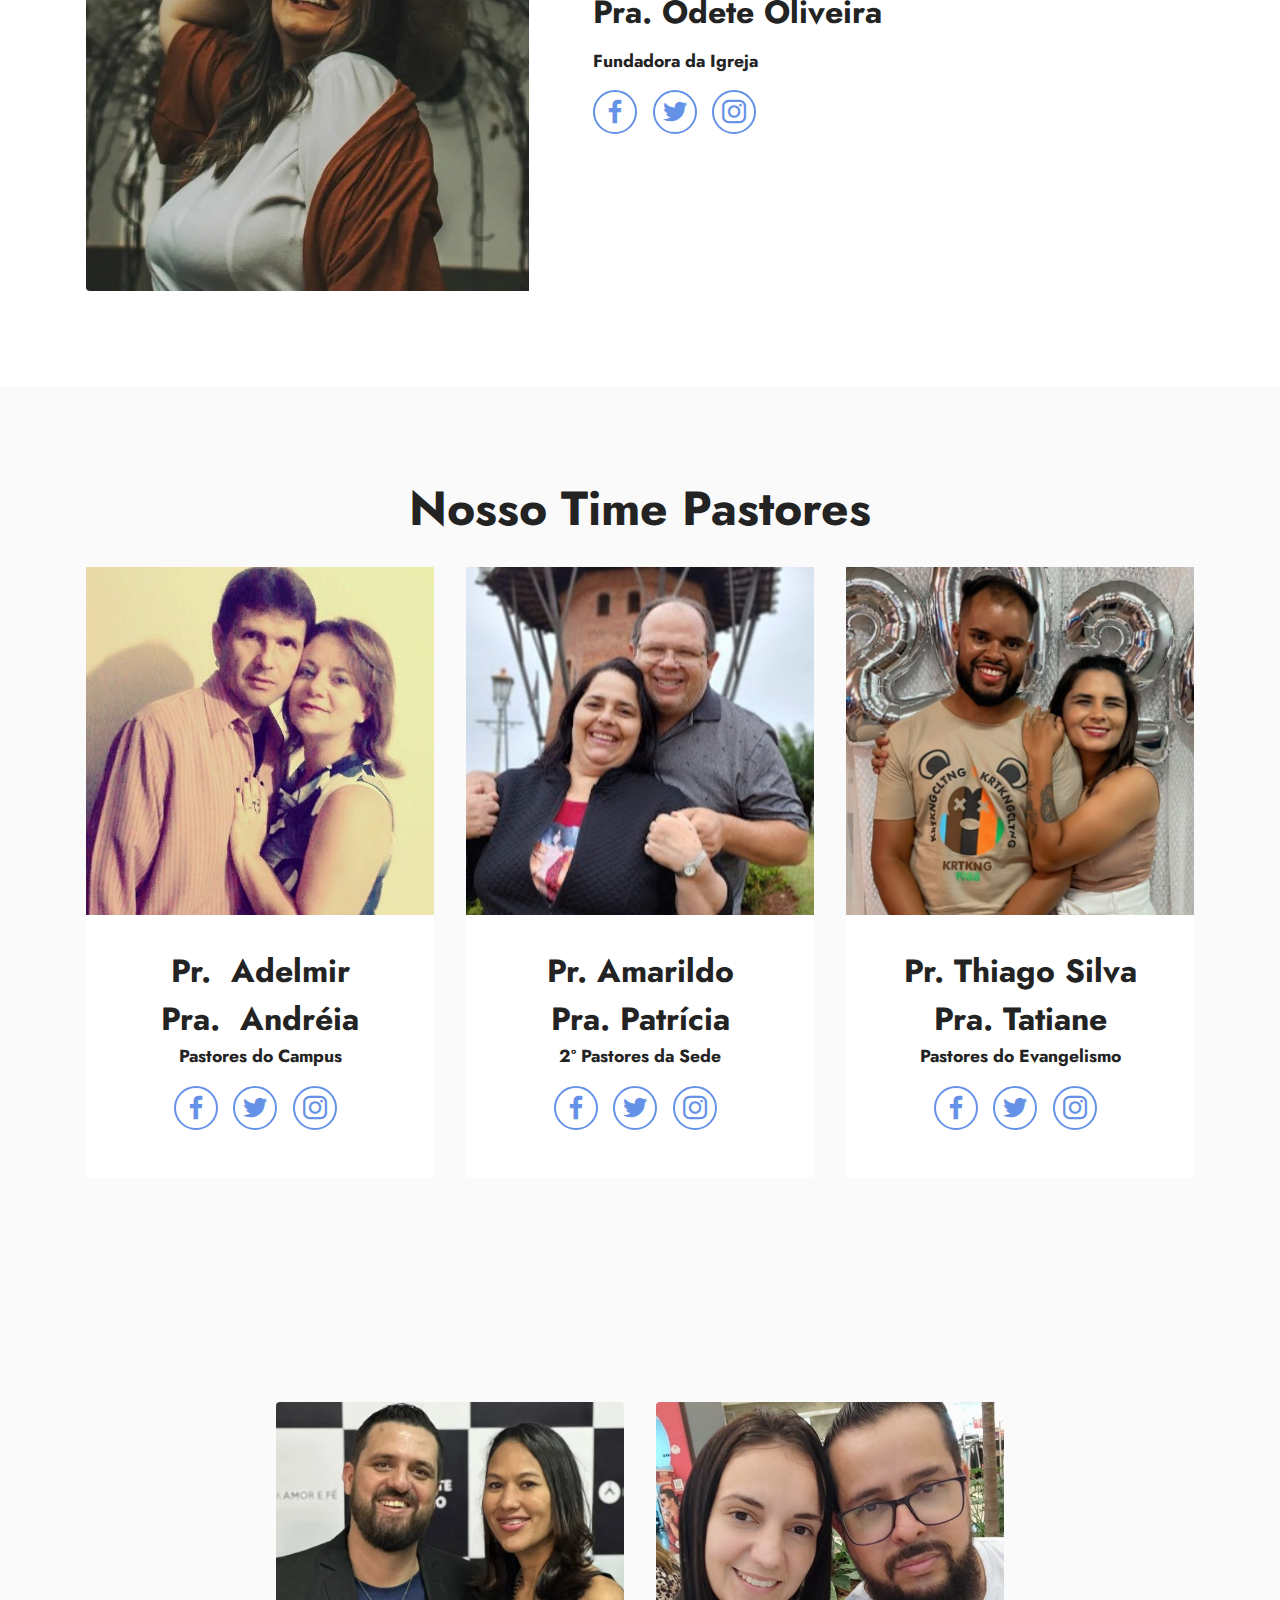
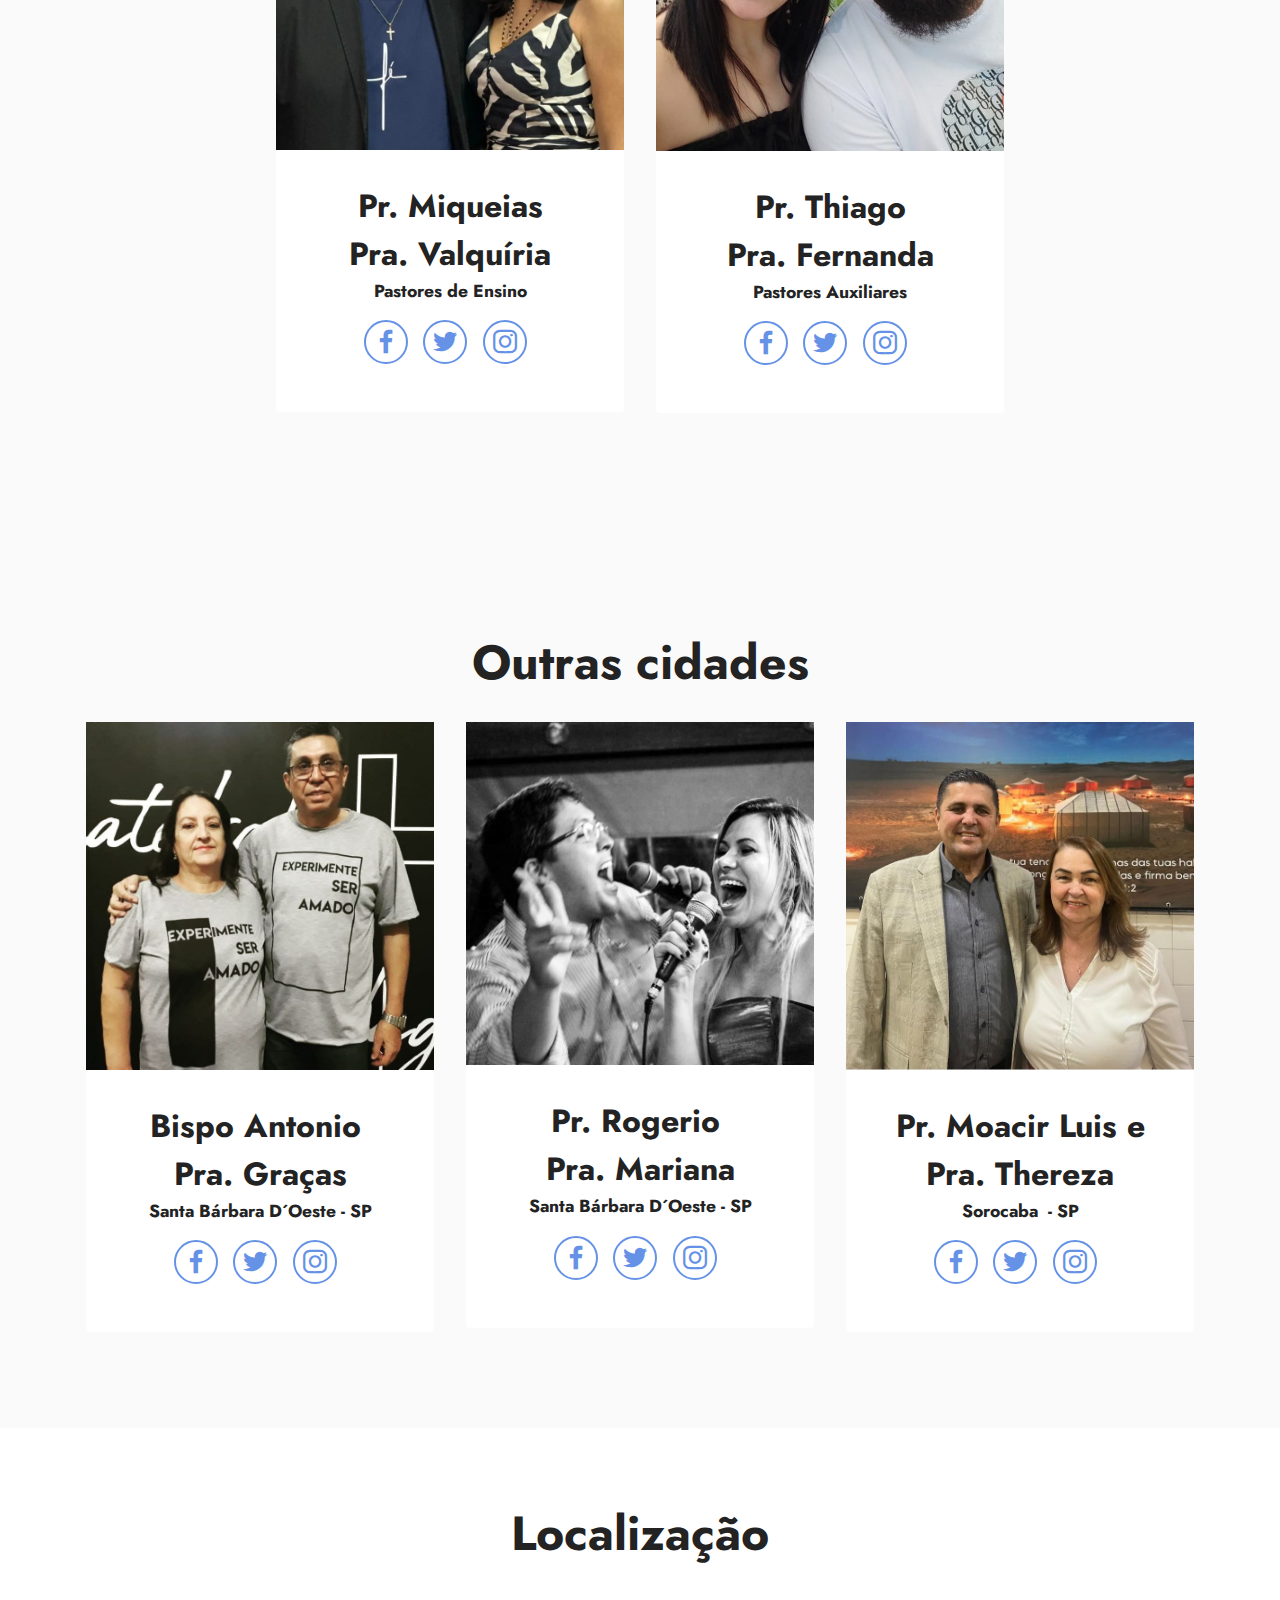
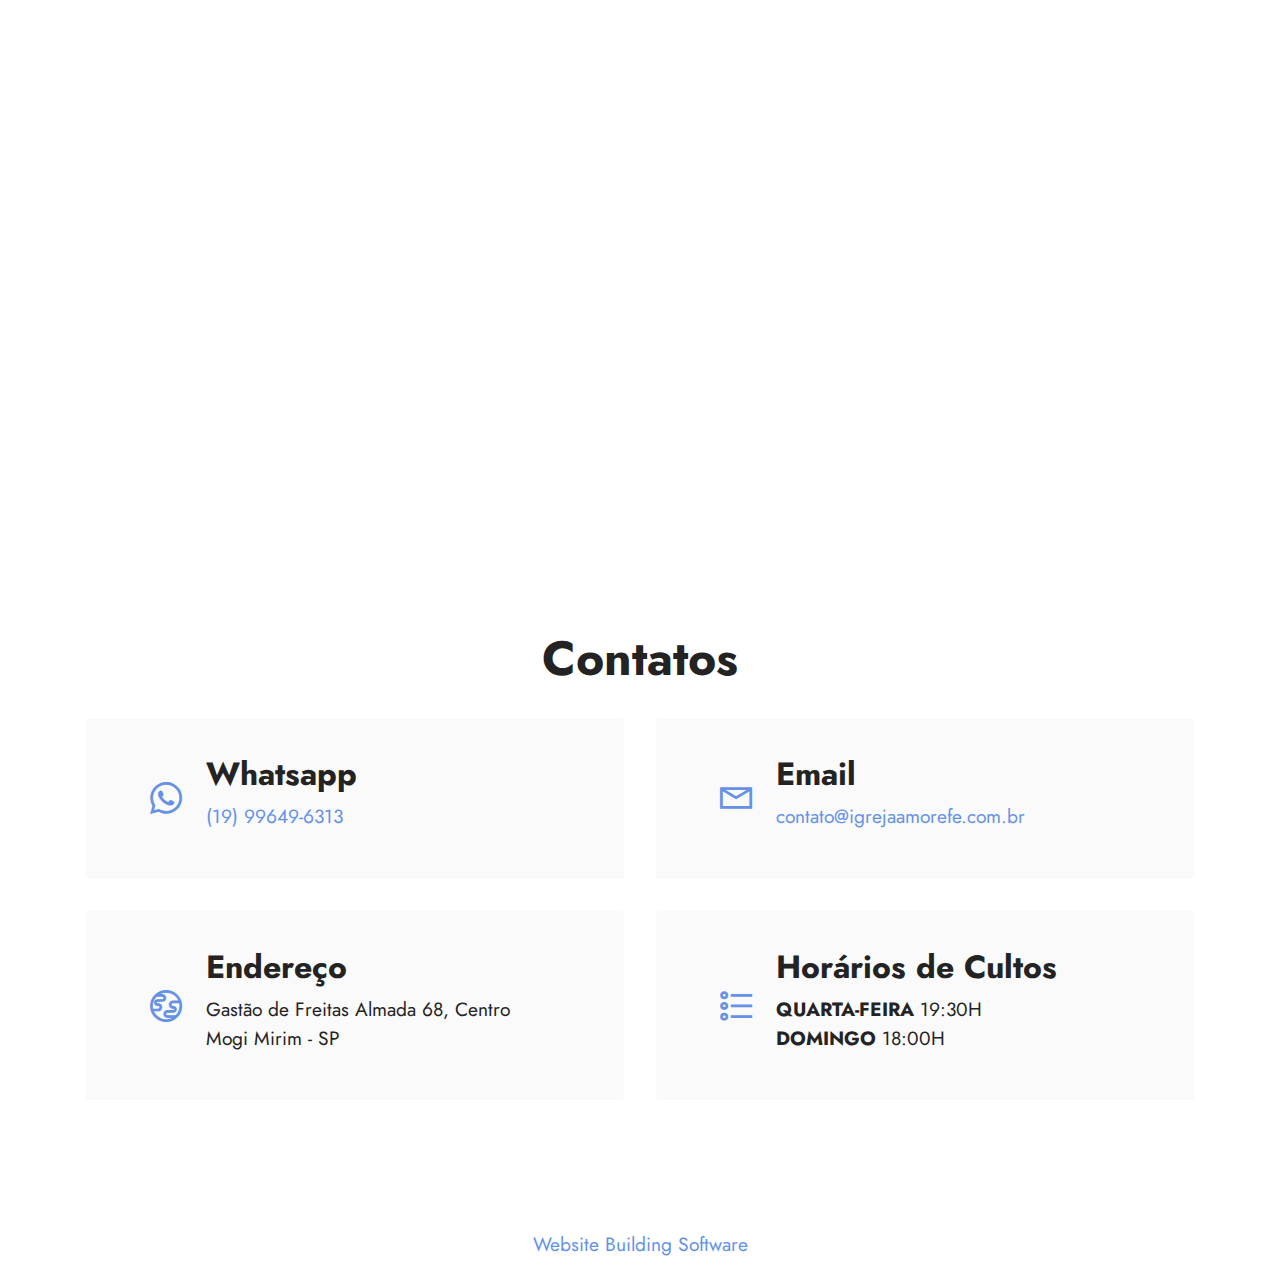
==== commit 9f54db56: "Add files via upload" ====
--- a/index.html
+++ b/index.html
@@ -21,7 +21,7 @@
   <link rel="stylesheet" href="assets/theme/css/style.css">
   <link rel="preload" href="https://fonts.googleapis.com/css?family=Jost:100,200,300,400,500,600,700,800,900,100i,200i,300i,400i,500i,600i,700i,800i,900i&display=swap" as="style" onload="this.onload=null;this.rel='stylesheet'">
   <noscript><link rel="stylesheet" href="https://fonts.googleapis.com/css?family=Jost:100,200,300,400,500,600,700,800,900,100i,200i,300i,400i,500i,600i,700i,800i,900i&display=swap"></noscript>
-  <link rel="preload" as="style" href="assets/mobirise/css/mbr-additional.css?v=dJYWbN"><link rel="stylesheet" href="assets/mobirise/css/mbr-additional.css?v=dJYWbN" type="text/css">
+  <link rel="preload" as="style" href="assets/mobirise/css/mbr-additional.css?v=Ce8e22"><link rel="stylesheet" href="assets/mobirise/css/mbr-additional.css?v=Ce8e22" type="text/css">
 
   
   
@@ -29,17 +29,18 @@
 </head>
 <body>
   
-  <section data-bs-version="5.1" class="menu menu2 cid-tcUsCYb6B1" once="menu" id="menu2-i">
-    
+  <section data-bs-version="5.1" class="menu menu1 cid-u4RVwglMeW" once="menu" id="menu1-q">
+    
+
     <nav class="navbar navbar-dropdown navbar-fixed-top navbar-expand-lg">
-        <div class="container">
+        <div class="container-fluid">
             <div class="navbar-brand">
                 <span class="navbar-logo">
                     <a href="https://mobiri.se">
-                        <img src="assets/images/logo-igreja.png" alt="Mobirise Website Builder" style="height: 3rem;">
+                        <img src="assets/images/logo-1.png" alt="Mobirise Website Builder" style="height: 3rem;">
                     </a>
                 </span>
-                <span class="navbar-caption-wrap"><a class="navbar-caption text-white display-7" href="https://mobiri.se">IGREJA AMOR E FÉ</a></span>
+                <span class="navbar-caption-wrap"><a class="navbar-caption text-white text-primary display-7"></a></span>
             </div>
             <button class="navbar-toggler" type="button" data-toggle="collapse" data-bs-toggle="collapse" data-target="#navbarSupportedContent" data-bs-target="#navbarSupportedContent" aria-controls="navbarNavAltMarkup" aria-expanded="false" aria-label="Toggle navigation">
                 <div class="hamburger">
@@ -50,12 +51,10 @@
                 </div>
             </button>
             <div class="collapse navbar-collapse" id="navbarSupportedContent">
-                <ul class="navbar-nav nav-dropdown" data-app-modern-menu="true"><li class="nav-item"><a class="nav-link link text-white text-primary display-4" href="index.html">Ministérios</a></li>
-                    <li class="nav-item"><a class="nav-link link text-white text-primary display-4" href="index.html">Casa de Fé</a>
-                    </li><li class="nav-item"><a class="nav-link link text-white text-primary display-4" href="index.html">
-                            Sobre</a></li></ul>
-                
-                <div class="navbar-buttons mbr-section-btn"><a class="btn btn-primary display-4" href="index.html">Área de Downloads</a></div>
+                <ul class="navbar-nav nav-dropdown nav-right" data-app-modern-menu="true"><li class="nav-item"><a class="nav-link link text-white text-primary display-4" href="index.html">Contatos</a>
+                    </li></ul>
+                
+                
             </div>
         </div>
     </nav>
@@ -672,7 +671,7 @@
                 <strong>Localização</strong></h3>
             
         </div>
-        <div class="google-map"><iframe frameborder="0" style="border:0" src="https://www.google.com/maps/embed/v1/place?key=AIzaSyDbnCmnHmtigIYiD8jIfeHQv7gW2ANhHD4&amp;q=Gastão de Freitas Almada, 68 Mogi Mirim SP" allowfullscreen=""></iframe></div>
+        <div class="google-map"><iframe frameborder="0" style="border:0" src="https://www.google.com/maps/embed/v1/place?key=AIzaSyB7QWkvlxV39ZsyKvhZRjPGVqlJFvxxNkw&amp;q=Gastão de Freitas Almada, 68 Mogi Mirim SP" allowfullscreen=""></iframe></div>
     </div>
 </section>
 
@@ -739,7 +738,7 @@
             </div>
         </div>
     </div>
-</section><section class="display-7" style="padding: 0;align-items: center;justify-content: center;flex-wrap: wrap;    align-content: center;display: flex;position: relative;height: 4rem;"><a href="https://mobiri.se/2835618" style="flex: 1 1;height: 4rem;position: absolute;width: 100%;z-index: 1;"><img alt="" style="height: 4rem;" src="[data-uri]"></a><p style="margin: 0;text-align: center;" class="display-7">&#8204;</p><a style="z-index:1" href="https://mobirise.com/builder/ai-website-builder.html">Free AI Website Builder</a></section><script src="assets/bootstrap/js/bootstrap.bundle.min.js"></script>  <script src="assets/smoothscroll/smooth-scroll.js"></script>  <script src="assets/ytplayer/index.js"></script>  <script src="assets/dropdown/js/navbar-dropdown.js"></script>  <script src="assets/playervimeo/vimeo_player.js"></script>  <script src="assets/theme/js/script.js"></script>  
+</section><section class="display-7" style="padding: 0;align-items: center;justify-content: center;flex-wrap: wrap;    align-content: center;display: flex;position: relative;height: 4rem;"><a href="https://mobiri.se/2835618" style="flex: 1 1;height: 4rem;position: absolute;width: 100%;z-index: 1;"><img alt="" style="height: 4rem;" src="[data-uri]"></a><p style="margin: 0;text-align: center;" class="display-7">&#8204;</p><a style="z-index:1" href="https://mobirise.com"> Website Building Software</a></section><script src="assets/bootstrap/js/bootstrap.bundle.min.js"></script>  <script src="assets/smoothscroll/smooth-scroll.js"></script>  <script src="assets/ytplayer/index.js"></script>  <script src="assets/playervimeo/vimeo_player.js"></script>  <script src="assets/dropdown/js/navbar-dropdown.js"></script>  <script src="assets/theme/js/script.js"></script>  
   
   
 </body>
--- a/assets/mobirise/css/mbr-additional.css
+++ b/assets/mobirise/css/mbr-additional.css
@@ -682,16 +682,557 @@
 a {
   transition: color 0.6s;
 }
-.cid-tcUsCYb6B1 {
+.cid-tcUmqNQTGu {
+  background-image: url("../../../assets/images/ig2.jpg");
+}
+.cid-tcUmqNQTGu .mbr-fallback-image.disabled {
+  display: none;
+}
+.cid-tcUmqNQTGu .mbr-fallback-image {
+  display: block;
+  background-size: cover;
+  background-position: center center;
+  width: 100%;
+  height: 100%;
+  position: absolute;
+  top: 0;
+}
+.cid-tcUfuPh0r4 {
+  padding-top: 5rem;
+  padding-bottom: 5rem;
+  background-color: #ffffff;
+}
+.cid-tcUfuPh0r4 .mbr-fallback-image.disabled {
+  display: none;
+}
+.cid-tcUfuPh0r4 .mbr-fallback-image {
+  display: block;
+  background-size: cover;
+  background-position: center center;
+  width: 100%;
+  height: 100%;
+  position: absolute;
+  top: 0;
+}
+.cid-tcUdPMAh6X {
+  padding-top: 6rem;
+  padding-bottom: 6rem;
+  background-color: #000000;
+}
+.cid-tcUdPMAh6X .mbr-fallback-image.disabled {
+  display: none;
+}
+.cid-tcUdPMAh6X .mbr-fallback-image {
+  display: block;
+  background-size: cover;
+  background-position: center center;
+  width: 100%;
+  height: 100%;
+  position: absolute;
+  top: 0;
+}
+@media (max-width: 991px) {
+  .cid-tcUdPMAh6X .image-wrapper {
+    margin-bottom: 1rem;
+  }
+}
+.cid-tcUdPMAh6X .row {
+  flex-direction: row-reverse;
+}
+.cid-tcUdPMAh6X img {
+  width: 100%;
+}
+.cid-u4QgOImBP8 {
+  padding-top: 5rem;
+  padding-bottom: 5rem;
+  background-color: #fafafa;
+}
+.cid-u4QgOImBP8 .mbr-fallback-image.disabled {
+  display: none;
+}
+.cid-u4QgOImBP8 .mbr-fallback-image {
+  display: block;
+  background-size: cover;
+  background-position: center center;
+  width: 100%;
+  height: 100%;
+  position: absolute;
+  top: 0;
+}
+@media (min-width: 1500px) {
+  .cid-u4QgOImBP8 .container {
+    max-width: 1400px;
+  }
+}
+.cid-u4QgOImBP8 .mbr-iconfont {
+  display: block;
+  font-size: 5rem;
+  color: #6592e6;
+  margin-bottom: 2rem;
+}
+.cid-u4QgOImBP8 .row {
+  justify-content: center;
+}
+.cid-tcUe9iPu9A {
+  padding-top: 6rem;
+  padding-bottom: 6rem;
+  background-color: #e43f3f;
+}
+.cid-tcUe9iPu9A .mbr-fallback-image.disabled {
+  display: none;
+}
+.cid-tcUe9iPu9A .mbr-fallback-image {
+  display: block;
+  background-size: cover;
+  background-position: center center;
+  width: 100%;
+  height: 100%;
+  position: absolute;
+  top: 0;
+}
+.cid-tcUe9iPu9A .video-wrapper iframe {
+  width: 100%;
+}
+.cid-tcUe9iPu9A .mbr-section-title,
+.cid-tcUe9iPu9A .mbr-section-subtitle,
+.cid-tcUe9iPu9A .mbr-text {
+  text-align: center;
+}
+.cid-tcUe9iPu9A .mbr-section-subtitle {
+  color: #ffffff;
+}
+.cid-tcUe9iPu9A .mbr-section-title {
+  color: #ffffff;
+}
+.cid-tcUelPgYQA {
+  padding-top: 5rem;
+  padding-bottom: 5rem;
+  background-color: #ffe161;
+}
+.cid-tcUelPgYQA .mbr-fallback-image.disabled {
+  display: none;
+}
+.cid-tcUelPgYQA .mbr-fallback-image {
+  display: block;
+  background-size: cover;
+  background-position: center center;
+  width: 100%;
+  height: 100%;
+  position: absolute;
+  top: 0;
+}
+.cid-tcUej8TGB3 {
+  padding-top: 5rem;
+  padding-bottom: 5rem;
+  background-color: #ffffff;
+}
+.cid-tcUej8TGB3 .mbr-fallback-image.disabled {
+  display: none;
+}
+.cid-tcUej8TGB3 .mbr-fallback-image {
+  display: block;
+  background-size: cover;
+  background-position: center center;
+  width: 100%;
+  height: 100%;
+  position: absolute;
+  top: 0;
+}
+@media (min-width: 992px) {
+  .cid-tcUej8TGB3 .text-wrapper {
+    padding: 2rem;
+  }
+}
+.cid-tcUej8TGB3 .image-wrapper img {
+  width: 100%;
+  object-fit: cover;
+}
+@media (max-width: 767px) {
+  .cid-tcUej8TGB3 .image-wrapper {
+    margin-bottom: 2rem;
+  }
+}
+.cid-tcUf9erixd {
+  padding-top: 6rem;
+  padding-bottom: 6rem;
+  background-color: #ffffff;
+}
+.cid-tcUf9erixd .mbr-fallback-image.disabled {
+  display: none;
+}
+.cid-tcUf9erixd .mbr-fallback-image {
+  display: block;
+  background-size: cover;
+  background-position: center center;
+  width: 100%;
+  height: 100%;
+  position: absolute;
+  top: 0;
+}
+.cid-tcUf9erixd .card:not(:nth-last-child(1)) {
+  margin-bottom: 2rem;
+}
+.cid-tcUf9erixd .card-wrapper {
+  background-color: #ffffff;
+  border-radius: 4px;
+}
+.cid-tcUf9erixd .image-wrapper img {
+  width: 100%;
+  object-fit: cover;
+}
+.cid-tcUf9erixd .social-row .soc-item {
+  display: inline-block;
+  text-align: center;
+  border-radius: 50%;
+  margin-right: 0.6rem;
+  margin-bottom: 1rem;
+  padding: 0.5rem;
+  border: 2px solid #6592e6;
+  transition: all 0.3s;
+}
+.cid-tcUf9erixd .social-row .soc-item .mbr-iconfont {
+  display: flex;
+  justify-content: center;
+  align-content: center;
+  color: #6592e6;
+  font-size: 1.5rem;
+  transition: all 0.3s;
+}
+.cid-tcUf9erixd .social-row .soc-item:hover {
+  background-color: #6592e6;
+}
+.cid-tcUf9erixd .social-row .soc-item:hover .mbr-iconfont {
+  color: #ffffff;
+}
+@media (max-width: 767px) {
+  .cid-tcUf9erixd .card-box {
+    padding: 1rem;
+  }
+}
+@media (min-width: 768px) {
+  .cid-tcUf9erixd .card-box {
+    padding-right: 2rem;
+  }
+}
+@media (min-width: 992px) {
+  .cid-tcUf9erixd .card-box {
+    padding-left: 2rem;
+    padding-right: 4rem;
+  }
+}
+.cid-tcUhAone3I {
+  padding-top: 6rem;
+  padding-bottom: 6rem;
+  background: #fafafa;
+}
+.cid-tcUhAone3I .mbr-fallback-image.disabled {
+  display: none;
+}
+.cid-tcUhAone3I .mbr-fallback-image {
+  display: block;
+  background-size: cover;
+  background-position: center center;
+  width: 100%;
+  height: 100%;
+  position: absolute;
+  top: 0;
+}
+.cid-tcUhAone3I .team-card {
+  margin-bottom: 2rem;
+  transition: all 0.3s;
+}
+.cid-tcUhAone3I .team-card:hover {
+  transform: translateY(-10px);
+}
+.cid-tcUhAone3I .card-wrap {
+  background: #ffffff;
+  border-radius: 4px;
+}
+@media (max-width: 991px) {
+  .cid-tcUhAone3I .card-wrap {
+    margin-bottom: 2rem;
+  }
+}
+.cid-tcUhAone3I .card-wrap .image-wrap img {
+  width: 100%;
+}
+@media (min-width: 768px) {
+  .cid-tcUhAone3I .card-wrap .content-wrap {
+    padding: 2rem;
+  }
+}
+@media (max-width: 767px) {
+  .cid-tcUhAone3I .card-wrap .content-wrap {
+    padding: 1rem;
+  }
+}
+.cid-tcUhAone3I .social-row {
+  text-align: center;
+}
+.cid-tcUhAone3I .social-row .soc-item {
+  display: inline-block;
+  text-align: center;
+  border-radius: 50%;
+  margin-right: 0.6rem;
+  margin-bottom: 1rem;
+  padding: 0.5rem;
+  border: 2px solid #6592e6;
+  transition: all 0.3s;
+}
+.cid-tcUhAone3I .social-row .soc-item .mbr-iconfont {
+  transition: all 0.3s;
+  display: flex;
+  justify-content: center;
+  align-content: center;
+  color: #6592e6;
+  font-size: 1.5rem;
+}
+.cid-tcUhAone3I .social-row .soc-item:hover {
+  background-color: #6592e6;
+}
+.cid-tcUhAone3I .social-row .soc-item:hover .mbr-iconfont {
+  color: #ffffff;
+}
+.cid-u4Q4flEsea {
+  padding-top: 6rem;
+  padding-bottom: 6rem;
+  background: #fafafa;
+}
+.cid-u4Q4flEsea .mbr-fallback-image.disabled {
+  display: none;
+}
+.cid-u4Q4flEsea .mbr-fallback-image {
+  display: block;
+  background-size: cover;
+  background-position: center center;
+  width: 100%;
+  height: 100%;
+  position: absolute;
+  top: 0;
+}
+.cid-u4Q4flEsea .team-card {
+  margin-bottom: 2rem;
+  transition: all 0.3s;
+}
+.cid-u4Q4flEsea .team-card:hover {
+  transform: translateY(-10px);
+}
+.cid-u4Q4flEsea .item-wrapper {
+  background: #ffffff;
+  border-radius: 4px;
+}
+@media (max-width: 991px) {
+  .cid-u4Q4flEsea .item-wrapper {
+    margin-bottom: 2rem;
+  }
+}
+.cid-u4Q4flEsea .item-wrapper .image-wrap img {
+  width: 100%;
+}
+@media (min-width: 768px) {
+  .cid-u4Q4flEsea .item-wrapper .content-wrap {
+    padding: 2rem;
+  }
+}
+@media (max-width: 767px) {
+  .cid-u4Q4flEsea .item-wrapper .content-wrap {
+    padding: 1rem;
+  }
+}
+.cid-u4Q4flEsea .social-row {
+  text-align: center;
+}
+.cid-u4Q4flEsea .social-row .soc-item {
+  display: inline-block;
+  text-align: center;
+  border-radius: 50%;
+  margin-right: 0.6rem;
+  margin-bottom: 1rem;
+  padding: 0.5rem;
+  border: 2px solid #6592e6;
+  transition: all 0.3s;
+}
+.cid-u4Q4flEsea .social-row .soc-item .mbr-iconfont {
+  transition: all 0.3s;
+  display: flex;
+  justify-content: center;
+  align-content: center;
+  color: #6592e6;
+  font-size: 1.5rem;
+}
+.cid-u4Q4flEsea .social-row .soc-item:hover {
+  background-color: #6592e6;
+}
+.cid-u4Q4flEsea .social-row .soc-item:hover .mbr-iconfont {
+  color: #ffffff;
+}
+.cid-tcUhLoZVuS {
+  padding-top: 6rem;
+  padding-bottom: 6rem;
+  background: #fafafa;
+}
+.cid-tcUhLoZVuS .mbr-fallback-image.disabled {
+  display: none;
+}
+.cid-tcUhLoZVuS .mbr-fallback-image {
+  display: block;
+  background-size: cover;
+  background-position: center center;
+  width: 100%;
+  height: 100%;
+  position: absolute;
+  top: 0;
+}
+.cid-tcUhLoZVuS .team-card {
+  margin-bottom: 2rem;
+  transition: all 0.3s;
+}
+.cid-tcUhLoZVuS .team-card:hover {
+  transform: translateY(-10px);
+}
+.cid-tcUhLoZVuS .card-wrap {
+  background: #ffffff;
+  border-radius: 4px;
+}
+@media (max-width: 991px) {
+  .cid-tcUhLoZVuS .card-wrap {
+    margin-bottom: 2rem;
+  }
+}
+.cid-tcUhLoZVuS .card-wrap .image-wrap img {
+  width: 100%;
+}
+@media (min-width: 768px) {
+  .cid-tcUhLoZVuS .card-wrap .content-wrap {
+    padding: 2rem;
+  }
+}
+@media (max-width: 767px) {
+  .cid-tcUhLoZVuS .card-wrap .content-wrap {
+    padding: 1rem;
+  }
+}
+.cid-tcUhLoZVuS .social-row {
+  text-align: center;
+}
+.cid-tcUhLoZVuS .social-row .soc-item {
+  display: inline-block;
+  text-align: center;
+  border-radius: 50%;
+  margin-right: 0.6rem;
+  margin-bottom: 1rem;
+  padding: 0.5rem;
+  border: 2px solid #6592e6;
+  transition: all 0.3s;
+}
+.cid-tcUhLoZVuS .social-row .soc-item .mbr-iconfont {
+  transition: all 0.3s;
+  display: flex;
+  justify-content: center;
+  align-content: center;
+  color: #6592e6;
+  font-size: 1.5rem;
+}
+.cid-tcUhLoZVuS .social-row .soc-item:hover {
+  background-color: #6592e6;
+}
+.cid-tcUhLoZVuS .social-row .soc-item:hover .mbr-iconfont {
+  color: #ffffff;
+}
+.cid-u4Q8iCuaGU {
+  padding-top: 5rem;
+  padding-bottom: 5rem;
+  background: #ffffff;
+}
+.cid-u4Q8iCuaGU .mbr-fallback-image.disabled {
+  display: none;
+}
+.cid-u4Q8iCuaGU .mbr-fallback-image {
+  display: block;
+  background-size: cover;
+  background-position: center center;
+  width: 100%;
+  height: 100%;
+  position: absolute;
+  top: 0;
+}
+.cid-u4Q8iCuaGU .google-map {
+  height: 30rem;
+  position: relative;
+}
+.cid-u4Q8iCuaGU .google-map iframe {
+  height: 100%;
+  width: 100%;
+}
+.cid-u4Q8iCuaGU .google-map [data-state-details] {
+  color: #6b6763;
+  height: 1.5em;
+  margin-top: -0.75em;
+  padding-left: 1.25rem;
+  padding-right: 1.25rem;
+  position: absolute;
+  text-align: center;
+  top: 50%;
+  width: 100%;
+}
+.cid-u4Q8iCuaGU .google-map[data-state] {
+  background: #e9e5dc;
+}
+.cid-u4Q8iCuaGU .google-map[data-state="loading"] [data-state-details] {
+  display: none;
+}
+.cid-u4Q8kIPD5i {
+  padding-top: 5rem;
+  padding-bottom: 5rem;
+  background-color: #ffffff;
+}
+.cid-u4Q8kIPD5i .mbr-fallback-image.disabled {
+  display: none;
+}
+.cid-u4Q8kIPD5i .mbr-fallback-image {
+  display: block;
+  background-size: cover;
+  background-position: center center;
+  width: 100%;
+  height: 100%;
+  position: absolute;
+  top: 0;
+}
+.cid-u4Q8kIPD5i .image-wrapper {
+  display: flex;
+  align-items: center;
+}
+.cid-u4Q8kIPD5i .card-wrapper {
+  margin-bottom: 2rem;
+  display: flex;
+  border-radius: 4px;
+  background: #fafafa;
+}
+@media (max-width: 991px) {
+  .cid-u4Q8kIPD5i .card-wrapper {
+    padding: 1rem 2rem;
+  }
+}
+@media (min-width: 992px) {
+  .cid-u4Q8kIPD5i .card-wrapper {
+    padding: 2rem 4rem;
+  }
+}
+.cid-u4Q8kIPD5i .mbr-iconfont {
+  font-size: 2rem;
+  padding-right: 1.5rem;
+  color: #6592e6;
+}
+.cid-u4RVwglMeW {
   z-index: 1000;
   width: 100%;
   position: relative;
   min-height: 60px;
 }
-.cid-tcUsCYb6B1 nav.navbar {
+.cid-u4RVwglMeW nav.navbar {
   position: fixed;
 }
-.cid-tcUsCYb6B1 .dropdown-item:before {
+.cid-u4RVwglMeW .dropdown-item:before {
   font-family: Moririse2 !important;
   content: "\e966";
   display: inline-block;
@@ -708,129 +1249,129 @@
   transform: scale(0, 1);
   transition: all 0.25s ease-in-out;
 }
-.cid-tcUsCYb6B1 .dropdown-menu {
+.cid-u4RVwglMeW .dropdown-menu {
   padding: 0;
   border-radius: 4px;
   box-shadow: 0 1px 3px 0 rgba(0, 0, 0, 0.1);
 }
-.cid-tcUsCYb6B1 .dropdown-item {
+.cid-u4RVwglMeW .dropdown-item {
   border-bottom: 1px solid #e6e6e6;
 }
-.cid-tcUsCYb6B1 .dropdown-item:hover,
-.cid-tcUsCYb6B1 .dropdown-item:focus {
+.cid-u4RVwglMeW .dropdown-item:hover,
+.cid-u4RVwglMeW .dropdown-item:focus {
   background: #6592e6 !important;
   color: white !important;
 }
-.cid-tcUsCYb6B1 .dropdown-item:hover span {
+.cid-u4RVwglMeW .dropdown-item:hover span {
   color: white;
 }
-.cid-tcUsCYb6B1 .dropdown-item:first-child {
+.cid-u4RVwglMeW .dropdown-item:first-child {
   border-top-left-radius: 4px;
   border-top-right-radius: 4px;
 }
-.cid-tcUsCYb6B1 .dropdown-item:last-child {
+.cid-u4RVwglMeW .dropdown-item:last-child {
   border-bottom: none;
   border-bottom-left-radius: 4px;
   border-bottom-right-radius: 4px;
 }
-.cid-tcUsCYb6B1 .nav-dropdown .link {
+.cid-u4RVwglMeW .nav-dropdown .link {
   padding: 0 0.3em !important;
   margin: 0.667em 1em !important;
 }
-.cid-tcUsCYb6B1 .nav-dropdown .link.dropdown-toggle::after {
+.cid-u4RVwglMeW .nav-dropdown .link.dropdown-toggle::after {
   margin-left: 0.5rem;
   margin-top: 0.2rem;
 }
-.cid-tcUsCYb6B1 .nav-link {
+.cid-u4RVwglMeW .nav-link {
   position: relative;
 }
-.cid-tcUsCYb6B1 .container {
+.cid-u4RVwglMeW .container {
   display: flex;
   margin: auto;
 }
 @media (min-width: 992px) {
-  .cid-tcUsCYb6B1 .container {
+  .cid-u4RVwglMeW .container {
     flex-wrap: nowrap;
   }
 }
-.cid-tcUsCYb6B1 .iconfont-wrapper {
+.cid-u4RVwglMeW .iconfont-wrapper {
   color: #000000 !important;
   font-size: 1.5rem;
   padding-right: 0.5rem;
 }
-.cid-tcUsCYb6B1 .dropdown-menu,
-.cid-tcUsCYb6B1 .navbar.opened {
+.cid-u4RVwglMeW .dropdown-menu,
+.cid-u4RVwglMeW .navbar.opened {
   background: #000000 !important;
 }
-.cid-tcUsCYb6B1 .nav-item:focus,
-.cid-tcUsCYb6B1 .nav-link:focus {
+.cid-u4RVwglMeW .nav-item:focus,
+.cid-u4RVwglMeW .nav-link:focus {
   outline: none;
 }
-.cid-tcUsCYb6B1 .dropdown .dropdown-menu .dropdown-item {
+.cid-u4RVwglMeW .dropdown .dropdown-menu .dropdown-item {
   width: auto;
   transition: all 0.25s ease-in-out;
 }
-.cid-tcUsCYb6B1 .dropdown .dropdown-menu .dropdown-item::after {
+.cid-u4RVwglMeW .dropdown .dropdown-menu .dropdown-item::after {
   right: 0.5rem;
 }
-.cid-tcUsCYb6B1 .dropdown .dropdown-menu .dropdown-item .mbr-iconfont {
+.cid-u4RVwglMeW .dropdown .dropdown-menu .dropdown-item .mbr-iconfont {
   margin-right: 0.5rem;
   vertical-align: sub;
 }
-.cid-tcUsCYb6B1 .dropdown .dropdown-menu .dropdown-item .mbr-iconfont:before {
+.cid-u4RVwglMeW .dropdown .dropdown-menu .dropdown-item .mbr-iconfont:before {
   display: inline-block;
   transform: scale(1, 1);
   transition: all 0.25s ease-in-out;
 }
-.cid-tcUsCYb6B1 .collapsed .dropdown-menu .dropdown-item:before {
-  display: none;
-}
-.cid-tcUsCYb6B1 .collapsed .dropdown .dropdown-menu .dropdown-item {
+.cid-u4RVwglMeW .collapsed .dropdown-menu .dropdown-item:before {
+  display: none;
+}
+.cid-u4RVwglMeW .collapsed .dropdown .dropdown-menu .dropdown-item {
   padding: 0.235em 1.5em 0.235em 1.5em !important;
   transition: none;
   margin: 0 !important;
 }
-.cid-tcUsCYb6B1 .navbar {
+.cid-u4RVwglMeW .navbar {
   min-height: 70px;
   transition: all 0.3s;
   border-bottom: 1px solid transparent;
   box-shadow: 0 1px 3px 0 rgba(0, 0, 0, 0.1);
   background: #000000;
 }
-.cid-tcUsCYb6B1 .navbar.opened {
+.cid-u4RVwglMeW .navbar.opened {
   transition: all 0.3s;
 }
-.cid-tcUsCYb6B1 .navbar .dropdown-item {
+.cid-u4RVwglMeW .navbar .dropdown-item {
   padding: 0.5rem 1.8rem;
 }
-.cid-tcUsCYb6B1 .navbar .navbar-logo img {
+.cid-u4RVwglMeW .navbar .navbar-logo img {
   width: auto;
 }
-.cid-tcUsCYb6B1 .navbar .navbar-collapse {
+.cid-u4RVwglMeW .navbar .navbar-collapse {
   justify-content: flex-end;
   z-index: 1;
 }
-.cid-tcUsCYb6B1 .navbar.collapsed {
+.cid-u4RVwglMeW .navbar.collapsed {
   justify-content: center;
 }
-.cid-tcUsCYb6B1 .navbar.collapsed .nav-item .nav-link::before {
-  display: none;
-}
-.cid-tcUsCYb6B1 .navbar.collapsed.opened .dropdown-menu {
+.cid-u4RVwglMeW .navbar.collapsed .nav-item .nav-link::before {
+  display: none;
+}
+.cid-u4RVwglMeW .navbar.collapsed.opened .dropdown-menu {
   top: 0;
 }
 @media (min-width: 992px) {
-  .cid-tcUsCYb6B1 .navbar.collapsed.opened:not(.navbar-short) .navbar-collapse {
+  .cid-u4RVwglMeW .navbar.collapsed.opened:not(.navbar-short) .navbar-collapse {
     max-height: calc(98.5vh - 3rem);
   }
 }
-.cid-tcUsCYb6B1 .navbar.collapsed .dropdown-menu .dropdown-submenu {
+.cid-u4RVwglMeW .navbar.collapsed .dropdown-menu .dropdown-submenu {
   left: 0 !important;
 }
-.cid-tcUsCYb6B1 .navbar.collapsed .dropdown-menu .dropdown-item:after {
+.cid-u4RVwglMeW .navbar.collapsed .dropdown-menu .dropdown-item:after {
   right: auto;
 }
-.cid-tcUsCYb6B1 .navbar.collapsed .dropdown-menu .dropdown-toggle[data-toggle="dropdown-submenu"]:after {
+.cid-u4RVwglMeW .navbar.collapsed .dropdown-menu .dropdown-toggle[data-toggle="dropdown-submenu"]:after {
   margin-left: 0.5rem;
   margin-top: 0.2rem;
   border-top: 0.35em solid;
@@ -839,33 +1380,33 @@
   border-bottom: 0;
   top: 41%;
 }
-.cid-tcUsCYb6B1 .navbar.collapsed ul.navbar-nav li {
+.cid-u4RVwglMeW .navbar.collapsed ul.navbar-nav li {
   margin: auto;
 }
-.cid-tcUsCYb6B1 .navbar.collapsed .dropdown-menu .dropdown-item {
+.cid-u4RVwglMeW .navbar.collapsed .dropdown-menu .dropdown-item {
   padding: 0.25rem 1.5rem;
   text-align: center;
 }
-.cid-tcUsCYb6B1 .navbar.collapsed .icons-menu {
+.cid-u4RVwglMeW .navbar.collapsed .icons-menu {
   padding-left: 0;
   padding-right: 0;
   padding-top: 0.5rem;
   padding-bottom: 0.5rem;
 }
 @media (max-width: 991px) {
-  .cid-tcUsCYb6B1 .navbar .nav-item .nav-link::before {
+  .cid-u4RVwglMeW .navbar .nav-item .nav-link::before {
     display: none;
   }
-  .cid-tcUsCYb6B1 .navbar.opened .dropdown-menu {
+  .cid-u4RVwglMeW .navbar.opened .dropdown-menu {
     top: 0;
   }
-  .cid-tcUsCYb6B1 .navbar .dropdown-menu .dropdown-submenu {
+  .cid-u4RVwglMeW .navbar .dropdown-menu .dropdown-submenu {
     left: 0 !important;
   }
-  .cid-tcUsCYb6B1 .navbar .dropdown-menu .dropdown-item:after {
+  .cid-u4RVwglMeW .navbar .dropdown-menu .dropdown-item:after {
     right: auto;
   }
-  .cid-tcUsCYb6B1 .navbar .dropdown-menu .dropdown-toggle[data-toggle="dropdown-submenu"]:after {
+  .cid-u4RVwglMeW .navbar .dropdown-menu .dropdown-toggle[data-toggle="dropdown-submenu"]:after {
     margin-left: 0.5rem;
     margin-top: 0.2rem;
     border-top: 0.35em solid;
@@ -874,47 +1415,47 @@
     border-bottom: 0;
     top: 40%;
   }
-  .cid-tcUsCYb6B1 .navbar .navbar-logo img {
+  .cid-u4RVwglMeW .navbar .navbar-logo img {
     height: 3rem !important;
   }
-  .cid-tcUsCYb6B1 .navbar ul.navbar-nav li {
+  .cid-u4RVwglMeW .navbar ul.navbar-nav li {
     margin: auto;
   }
-  .cid-tcUsCYb6B1 .navbar .dropdown-menu .dropdown-item {
+  .cid-u4RVwglMeW .navbar .dropdown-menu .dropdown-item {
     padding: 0.25rem 1.5rem !important;
     text-align: center;
   }
-  .cid-tcUsCYb6B1 .navbar .navbar-brand {
+  .cid-u4RVwglMeW .navbar .navbar-brand {
     flex-shrink: initial;
     flex-basis: auto;
     word-break: break-word;
     padding-right: 2rem;
   }
-  .cid-tcUsCYb6B1 .navbar .navbar-toggler {
+  .cid-u4RVwglMeW .navbar .navbar-toggler {
     flex-basis: auto;
   }
-  .cid-tcUsCYb6B1 .navbar .icons-menu {
+  .cid-u4RVwglMeW .navbar .icons-menu {
     padding-left: 0;
     padding-top: 0.5rem;
     padding-bottom: 0.5rem;
   }
 }
 @media (max-width: 991px) and (max-width: 767px) {
-  .cid-tcUsCYb6B1 .navbar .navbar-brand {
+  .cid-u4RVwglMeW .navbar .navbar-brand {
     width: calc(100% - 31px);
   }
 }
-.cid-tcUsCYb6B1 .navbar.navbar-short {
+.cid-u4RVwglMeW .navbar.navbar-short {
   min-height: 60px;
 }
-.cid-tcUsCYb6B1 .navbar.navbar-short .navbar-logo img {
+.cid-u4RVwglMeW .navbar.navbar-short .navbar-logo img {
   height: 2.5rem !important;
 }
-.cid-tcUsCYb6B1 .navbar.navbar-short .navbar-brand {
+.cid-u4RVwglMeW .navbar.navbar-short .navbar-brand {
   min-height: 60px;
   padding: 0;
 }
-.cid-tcUsCYb6B1 .navbar-brand {
+.cid-u4RVwglMeW .navbar-brand {
   min-height: 70px;
   flex-shrink: 0;
   align-items: center;
@@ -924,44 +1465,44 @@
   word-break: break-word;
   z-index: 1;
 }
-.cid-tcUsCYb6B1 .navbar-brand .navbar-caption {
+.cid-u4RVwglMeW .navbar-brand .navbar-caption {
   line-height: inherit !important;
 }
-.cid-tcUsCYb6B1 .navbar-brand .navbar-logo a {
+.cid-u4RVwglMeW .navbar-brand .navbar-logo a {
   outline: none;
 }
-.cid-tcUsCYb6B1 .dropdown-item.active,
-.cid-tcUsCYb6B1 .dropdown-item:active {
+.cid-u4RVwglMeW .dropdown-item.active,
+.cid-u4RVwglMeW .dropdown-item:active {
   background-color: transparent;
 }
-.cid-tcUsCYb6B1 .navbar-expand-lg .navbar-nav .nav-link {
+.cid-u4RVwglMeW .navbar-expand-lg .navbar-nav .nav-link {
   padding: 0;
 }
-.cid-tcUsCYb6B1 .nav-dropdown .link.dropdown-toggle {
+.cid-u4RVwglMeW .nav-dropdown .link.dropdown-toggle {
   margin-right: 1.667em;
 }
-.cid-tcUsCYb6B1 .nav-dropdown .link.dropdown-toggle[aria-expanded="true"] {
+.cid-u4RVwglMeW .nav-dropdown .link.dropdown-toggle[aria-expanded="true"] {
   margin-right: 0;
   padding: 0.667em 1.667em;
 }
-.cid-tcUsCYb6B1 .navbar.navbar-expand-lg .dropdown .dropdown-menu {
+.cid-u4RVwglMeW .navbar.navbar-expand-lg .dropdown .dropdown-menu {
   background: #000000;
 }
-.cid-tcUsCYb6B1 .navbar.navbar-expand-lg .dropdown .dropdown-menu .dropdown-submenu {
+.cid-u4RVwglMeW .navbar.navbar-expand-lg .dropdown .dropdown-menu .dropdown-submenu {
   margin: 0;
   left: 100%;
 }
-.cid-tcUsCYb6B1 .navbar .dropdown.open > .dropdown-menu {
-  display: block;
-}
-.cid-tcUsCYb6B1 ul.navbar-nav {
+.cid-u4RVwglMeW .navbar .dropdown.open > .dropdown-menu {
+  display: block;
+}
+.cid-u4RVwglMeW ul.navbar-nav {
   flex-wrap: wrap;
 }
-.cid-tcUsCYb6B1 .navbar-buttons {
+.cid-u4RVwglMeW .navbar-buttons {
   text-align: center;
   min-width: 170px;
 }
-.cid-tcUsCYb6B1 button.navbar-toggler {
+.cid-u4RVwglMeW button.navbar-toggler {
   outline: none;
   width: 31px;
   height: 20px;
@@ -970,62 +1511,62 @@
   position: relative;
   align-self: center;
 }
-.cid-tcUsCYb6B1 button.navbar-toggler .hamburger span {
+.cid-u4RVwglMeW button.navbar-toggler .hamburger span {
   position: absolute;
   right: 0;
   width: 30px;
   height: 2px;
   border-right: 5px;
-  background-color: #fafafa;
-}
-.cid-tcUsCYb6B1 button.navbar-toggler .hamburger span:nth-child(1) {
+  background-color: #ffffff;
+}
+.cid-u4RVwglMeW button.navbar-toggler .hamburger span:nth-child(1) {
   top: 0;
   transition: all 0.2s;
 }
-.cid-tcUsCYb6B1 button.navbar-toggler .hamburger span:nth-child(2) {
+.cid-u4RVwglMeW button.navbar-toggler .hamburger span:nth-child(2) {
   top: 8px;
   transition: all 0.15s;
 }
-.cid-tcUsCYb6B1 button.navbar-toggler .hamburger span:nth-child(3) {
+.cid-u4RVwglMeW button.navbar-toggler .hamburger span:nth-child(3) {
   top: 8px;
   transition: all 0.15s;
 }
-.cid-tcUsCYb6B1 button.navbar-toggler .hamburger span:nth-child(4) {
+.cid-u4RVwglMeW button.navbar-toggler .hamburger span:nth-child(4) {
   top: 16px;
   transition: all 0.2s;
 }
-.cid-tcUsCYb6B1 nav.opened .hamburger span:nth-child(1) {
+.cid-u4RVwglMeW nav.opened .hamburger span:nth-child(1) {
   top: 8px;
   width: 0;
   opacity: 0;
   right: 50%;
   transition: all 0.2s;
 }
-.cid-tcUsCYb6B1 nav.opened .hamburger span:nth-child(2) {
+.cid-u4RVwglMeW nav.opened .hamburger span:nth-child(2) {
   transform: rotate(45deg);
   transition: all 0.25s;
 }
-.cid-tcUsCYb6B1 nav.opened .hamburger span:nth-child(3) {
+.cid-u4RVwglMeW nav.opened .hamburger span:nth-child(3) {
   transform: rotate(-45deg);
   transition: all 0.25s;
 }
-.cid-tcUsCYb6B1 nav.opened .hamburger span:nth-child(4) {
+.cid-u4RVwglMeW nav.opened .hamburger span:nth-child(4) {
   top: 8px;
   width: 0;
   opacity: 0;
   right: 50%;
   transition: all 0.2s;
 }
-.cid-tcUsCYb6B1 .navbar-dropdown {
+.cid-u4RVwglMeW .navbar-dropdown {
   padding: 0 1rem;
   position: fixed;
 }
-.cid-tcUsCYb6B1 a.nav-link {
+.cid-u4RVwglMeW a.nav-link {
   display: flex;
   align-items: center;
   justify-content: center;
 }
-.cid-tcUsCYb6B1 .icons-menu {
+.cid-u4RVwglMeW .icons-menu {
   flex-wrap: nowrap;
   display: flex;
   justify-content: center;
@@ -1035,919 +1576,13 @@
   text-align: center;
 }
 @media screen and (-ms-high-contrast: active), (-ms-high-contrast: none) {
-  .cid-tcUsCYb6B1 .navbar {
+  .cid-u4RVwglMeW .navbar {
     height: 70px;
   }
-  .cid-tcUsCYb6B1 .navbar.opened {
+  .cid-u4RVwglMeW .navbar.opened {
     height: auto;
   }
-  .cid-tcUsCYb6B1 .nav-item .nav-link:hover::before {
-    width: 175%;
-    max-width: calc(100% + 2rem);
-    left: -1rem;
-  }
-}
-.cid-tcUmqNQTGu {
-  background-image: url("../../../assets/images/ig2.jpg");
-}
-.cid-tcUmqNQTGu .mbr-fallback-image.disabled {
-  display: none;
-}
-.cid-tcUmqNQTGu .mbr-fallback-image {
-  display: block;
-  background-size: cover;
-  background-position: center center;
-  width: 100%;
-  height: 100%;
-  position: absolute;
-  top: 0;
-}
-.cid-tcUfuPh0r4 {
-  padding-top: 5rem;
-  padding-bottom: 5rem;
-  background-color: #ffffff;
-}
-.cid-tcUfuPh0r4 .mbr-fallback-image.disabled {
-  display: none;
-}
-.cid-tcUfuPh0r4 .mbr-fallback-image {
-  display: block;
-  background-size: cover;
-  background-position: center center;
-  width: 100%;
-  height: 100%;
-  position: absolute;
-  top: 0;
-}
-.cid-tcUdPMAh6X {
-  padding-top: 6rem;
-  padding-bottom: 6rem;
-  background-color: #000000;
-}
-.cid-tcUdPMAh6X .mbr-fallback-image.disabled {
-  display: none;
-}
-.cid-tcUdPMAh6X .mbr-fallback-image {
-  display: block;
-  background-size: cover;
-  background-position: center center;
-  width: 100%;
-  height: 100%;
-  position: absolute;
-  top: 0;
-}
-@media (max-width: 991px) {
-  .cid-tcUdPMAh6X .image-wrapper {
-    margin-bottom: 1rem;
-  }
-}
-.cid-tcUdPMAh6X .row {
-  flex-direction: row-reverse;
-}
-.cid-tcUdPMAh6X img {
-  width: 100%;
-}
-.cid-u4QgOImBP8 {
-  padding-top: 5rem;
-  padding-bottom: 5rem;
-  background-color: #fafafa;
-}
-.cid-u4QgOImBP8 .mbr-fallback-image.disabled {
-  display: none;
-}
-.cid-u4QgOImBP8 .mbr-fallback-image {
-  display: block;
-  background-size: cover;
-  background-position: center center;
-  width: 100%;
-  height: 100%;
-  position: absolute;
-  top: 0;
-}
-@media (min-width: 1500px) {
-  .cid-u4QgOImBP8 .container {
-    max-width: 1400px;
-  }
-}
-.cid-u4QgOImBP8 .mbr-iconfont {
-  display: block;
-  font-size: 5rem;
-  color: #6592e6;
-  margin-bottom: 2rem;
-}
-.cid-u4QgOImBP8 .row {
-  justify-content: center;
-}
-.cid-tcUe9iPu9A {
-  padding-top: 6rem;
-  padding-bottom: 6rem;
-  background-color: #e43f3f;
-}
-.cid-tcUe9iPu9A .mbr-fallback-image.disabled {
-  display: none;
-}
-.cid-tcUe9iPu9A .mbr-fallback-image {
-  display: block;
-  background-size: cover;
-  background-position: center center;
-  width: 100%;
-  height: 100%;
-  position: absolute;
-  top: 0;
-}
-.cid-tcUe9iPu9A .video-wrapper iframe {
-  width: 100%;
-}
-.cid-tcUe9iPu9A .mbr-section-title,
-.cid-tcUe9iPu9A .mbr-section-subtitle,
-.cid-tcUe9iPu9A .mbr-text {
-  text-align: center;
-}
-.cid-tcUe9iPu9A .mbr-section-subtitle {
-  color: #ffffff;
-}
-.cid-tcUe9iPu9A .mbr-section-title {
-  color: #ffffff;
-}
-.cid-tcUelPgYQA {
-  padding-top: 5rem;
-  padding-bottom: 5rem;
-  background-color: #ffe161;
-}
-.cid-tcUelPgYQA .mbr-fallback-image.disabled {
-  display: none;
-}
-.cid-tcUelPgYQA .mbr-fallback-image {
-  display: block;
-  background-size: cover;
-  background-position: center center;
-  width: 100%;
-  height: 100%;
-  position: absolute;
-  top: 0;
-}
-.cid-tcUej8TGB3 {
-  padding-top: 5rem;
-  padding-bottom: 5rem;
-  background-color: #ffffff;
-}
-.cid-tcUej8TGB3 .mbr-fallback-image.disabled {
-  display: none;
-}
-.cid-tcUej8TGB3 .mbr-fallback-image {
-  display: block;
-  background-size: cover;
-  background-position: center center;
-  width: 100%;
-  height: 100%;
-  position: absolute;
-  top: 0;
-}
-@media (min-width: 992px) {
-  .cid-tcUej8TGB3 .text-wrapper {
-    padding: 2rem;
-  }
-}
-.cid-tcUej8TGB3 .image-wrapper img {
-  width: 100%;
-  object-fit: cover;
-}
-@media (max-width: 767px) {
-  .cid-tcUej8TGB3 .image-wrapper {
-    margin-bottom: 2rem;
-  }
-}
-.cid-tcUf9erixd {
-  padding-top: 6rem;
-  padding-bottom: 6rem;
-  background-color: #ffffff;
-}
-.cid-tcUf9erixd .mbr-fallback-image.disabled {
-  display: none;
-}
-.cid-tcUf9erixd .mbr-fallback-image {
-  display: block;
-  background-size: cover;
-  background-position: center center;
-  width: 100%;
-  height: 100%;
-  position: absolute;
-  top: 0;
-}
-.cid-tcUf9erixd .card:not(:nth-last-child(1)) {
-  margin-bottom: 2rem;
-}
-.cid-tcUf9erixd .card-wrapper {
-  background-color: #ffffff;
-  border-radius: 4px;
-}
-.cid-tcUf9erixd .image-wrapper img {
-  width: 100%;
-  object-fit: cover;
-}
-.cid-tcUf9erixd .social-row .soc-item {
-  display: inline-block;
-  text-align: center;
-  border-radius: 50%;
-  margin-right: 0.6rem;
-  margin-bottom: 1rem;
-  padding: 0.5rem;
-  border: 2px solid #6592e6;
-  transition: all 0.3s;
-}
-.cid-tcUf9erixd .social-row .soc-item .mbr-iconfont {
-  display: flex;
-  justify-content: center;
-  align-content: center;
-  color: #6592e6;
-  font-size: 1.5rem;
-  transition: all 0.3s;
-}
-.cid-tcUf9erixd .social-row .soc-item:hover {
-  background-color: #6592e6;
-}
-.cid-tcUf9erixd .social-row .soc-item:hover .mbr-iconfont {
-  color: #ffffff;
-}
-@media (max-width: 767px) {
-  .cid-tcUf9erixd .card-box {
-    padding: 1rem;
-  }
-}
-@media (min-width: 768px) {
-  .cid-tcUf9erixd .card-box {
-    padding-right: 2rem;
-  }
-}
-@media (min-width: 992px) {
-  .cid-tcUf9erixd .card-box {
-    padding-left: 2rem;
-    padding-right: 4rem;
-  }
-}
-.cid-tcUhAone3I {
-  padding-top: 6rem;
-  padding-bottom: 6rem;
-  background: #fafafa;
-}
-.cid-tcUhAone3I .mbr-fallback-image.disabled {
-  display: none;
-}
-.cid-tcUhAone3I .mbr-fallback-image {
-  display: block;
-  background-size: cover;
-  background-position: center center;
-  width: 100%;
-  height: 100%;
-  position: absolute;
-  top: 0;
-}
-.cid-tcUhAone3I .team-card {
-  margin-bottom: 2rem;
-  transition: all 0.3s;
-}
-.cid-tcUhAone3I .team-card:hover {
-  transform: translateY(-10px);
-}
-.cid-tcUhAone3I .card-wrap {
-  background: #ffffff;
-  border-radius: 4px;
-}
-@media (max-width: 991px) {
-  .cid-tcUhAone3I .card-wrap {
-    margin-bottom: 2rem;
-  }
-}
-.cid-tcUhAone3I .card-wrap .image-wrap img {
-  width: 100%;
-}
-@media (min-width: 768px) {
-  .cid-tcUhAone3I .card-wrap .content-wrap {
-    padding: 2rem;
-  }
-}
-@media (max-width: 767px) {
-  .cid-tcUhAone3I .card-wrap .content-wrap {
-    padding: 1rem;
-  }
-}
-.cid-tcUhAone3I .social-row {
-  text-align: center;
-}
-.cid-tcUhAone3I .social-row .soc-item {
-  display: inline-block;
-  text-align: center;
-  border-radius: 50%;
-  margin-right: 0.6rem;
-  margin-bottom: 1rem;
-  padding: 0.5rem;
-  border: 2px solid #6592e6;
-  transition: all 0.3s;
-}
-.cid-tcUhAone3I .social-row .soc-item .mbr-iconfont {
-  transition: all 0.3s;
-  display: flex;
-  justify-content: center;
-  align-content: center;
-  color: #6592e6;
-  font-size: 1.5rem;
-}
-.cid-tcUhAone3I .social-row .soc-item:hover {
-  background-color: #6592e6;
-}
-.cid-tcUhAone3I .social-row .soc-item:hover .mbr-iconfont {
-  color: #ffffff;
-}
-.cid-u4Q4flEsea {
-  padding-top: 6rem;
-  padding-bottom: 6rem;
-  background: #fafafa;
-}
-.cid-u4Q4flEsea .mbr-fallback-image.disabled {
-  display: none;
-}
-.cid-u4Q4flEsea .mbr-fallback-image {
-  display: block;
-  background-size: cover;
-  background-position: center center;
-  width: 100%;
-  height: 100%;
-  position: absolute;
-  top: 0;
-}
-.cid-u4Q4flEsea .team-card {
-  margin-bottom: 2rem;
-  transition: all 0.3s;
-}
-.cid-u4Q4flEsea .team-card:hover {
-  transform: translateY(-10px);
-}
-.cid-u4Q4flEsea .item-wrapper {
-  background: #ffffff;
-  border-radius: 4px;
-}
-@media (max-width: 991px) {
-  .cid-u4Q4flEsea .item-wrapper {
-    margin-bottom: 2rem;
-  }
-}
-.cid-u4Q4flEsea .item-wrapper .image-wrap img {
-  width: 100%;
-}
-@media (min-width: 768px) {
-  .cid-u4Q4flEsea .item-wrapper .content-wrap {
-    padding: 2rem;
-  }
-}
-@media (max-width: 767px) {
-  .cid-u4Q4flEsea .item-wrapper .content-wrap {
-    padding: 1rem;
-  }
-}
-.cid-u4Q4flEsea .social-row {
-  text-align: center;
-}
-.cid-u4Q4flEsea .social-row .soc-item {
-  display: inline-block;
-  text-align: center;
-  border-radius: 50%;
-  margin-right: 0.6rem;
-  margin-bottom: 1rem;
-  padding: 0.5rem;
-  border: 2px solid #6592e6;
-  transition: all 0.3s;
-}
-.cid-u4Q4flEsea .social-row .soc-item .mbr-iconfont {
-  transition: all 0.3s;
-  display: flex;
-  justify-content: center;
-  align-content: center;
-  color: #6592e6;
-  font-size: 1.5rem;
-}
-.cid-u4Q4flEsea .social-row .soc-item:hover {
-  background-color: #6592e6;
-}
-.cid-u4Q4flEsea .social-row .soc-item:hover .mbr-iconfont {
-  color: #ffffff;
-}
-.cid-tcUhLoZVuS {
-  padding-top: 6rem;
-  padding-bottom: 6rem;
-  background: #fafafa;
-}
-.cid-tcUhLoZVuS .mbr-fallback-image.disabled {
-  display: none;
-}
-.cid-tcUhLoZVuS .mbr-fallback-image {
-  display: block;
-  background-size: cover;
-  background-position: center center;
-  width: 100%;
-  height: 100%;
-  position: absolute;
-  top: 0;
-}
-.cid-tcUhLoZVuS .team-card {
-  margin-bottom: 2rem;
-  transition: all 0.3s;
-}
-.cid-tcUhLoZVuS .team-card:hover {
-  transform: translateY(-10px);
-}
-.cid-tcUhLoZVuS .card-wrap {
-  background: #ffffff;
-  border-radius: 4px;
-}
-@media (max-width: 991px) {
-  .cid-tcUhLoZVuS .card-wrap {
-    margin-bottom: 2rem;
-  }
-}
-.cid-tcUhLoZVuS .card-wrap .image-wrap img {
-  width: 100%;
-}
-@media (min-width: 768px) {
-  .cid-tcUhLoZVuS .card-wrap .content-wrap {
-    padding: 2rem;
-  }
-}
-@media (max-width: 767px) {
-  .cid-tcUhLoZVuS .card-wrap .content-wrap {
-    padding: 1rem;
-  }
-}
-.cid-tcUhLoZVuS .social-row {
-  text-align: center;
-}
-.cid-tcUhLoZVuS .social-row .soc-item {
-  display: inline-block;
-  text-align: center;
-  border-radius: 50%;
-  margin-right: 0.6rem;
-  margin-bottom: 1rem;
-  padding: 0.5rem;
-  border: 2px solid #6592e6;
-  transition: all 0.3s;
-}
-.cid-tcUhLoZVuS .social-row .soc-item .mbr-iconfont {
-  transition: all 0.3s;
-  display: flex;
-  justify-content: center;
-  align-content: center;
-  color: #6592e6;
-  font-size: 1.5rem;
-}
-.cid-tcUhLoZVuS .social-row .soc-item:hover {
-  background-color: #6592e6;
-}
-.cid-tcUhLoZVuS .social-row .soc-item:hover .mbr-iconfont {
-  color: #ffffff;
-}
-.cid-u4Q8iCuaGU {
-  padding-top: 5rem;
-  padding-bottom: 5rem;
-  background: #ffffff;
-}
-.cid-u4Q8iCuaGU .mbr-fallback-image.disabled {
-  display: none;
-}
-.cid-u4Q8iCuaGU .mbr-fallback-image {
-  display: block;
-  background-size: cover;
-  background-position: center center;
-  width: 100%;
-  height: 100%;
-  position: absolute;
-  top: 0;
-}
-.cid-u4Q8iCuaGU .google-map {
-  height: 30rem;
-  position: relative;
-}
-.cid-u4Q8iCuaGU .google-map iframe {
-  height: 100%;
-  width: 100%;
-}
-.cid-u4Q8iCuaGU .google-map [data-state-details] {
-  color: #6b6763;
-  height: 1.5em;
-  margin-top: -0.75em;
-  padding-left: 1.25rem;
-  padding-right: 1.25rem;
-  position: absolute;
-  text-align: center;
-  top: 50%;
-  width: 100%;
-}
-.cid-u4Q8iCuaGU .google-map[data-state] {
-  background: #e9e5dc;
-}
-.cid-u4Q8iCuaGU .google-map[data-state="loading"] [data-state-details] {
-  display: none;
-}
-.cid-u4Q8kIPD5i {
-  padding-top: 5rem;
-  padding-bottom: 5rem;
-  background-color: #ffffff;
-}
-.cid-u4Q8kIPD5i .mbr-fallback-image.disabled {
-  display: none;
-}
-.cid-u4Q8kIPD5i .mbr-fallback-image {
-  display: block;
-  background-size: cover;
-  background-position: center center;
-  width: 100%;
-  height: 100%;
-  position: absolute;
-  top: 0;
-}
-.cid-u4Q8kIPD5i .image-wrapper {
-  display: flex;
-  align-items: center;
-}
-.cid-u4Q8kIPD5i .card-wrapper {
-  margin-bottom: 2rem;
-  display: flex;
-  border-radius: 4px;
-  background: #fafafa;
-}
-@media (max-width: 991px) {
-  .cid-u4Q8kIPD5i .card-wrapper {
-    padding: 1rem 2rem;
-  }
-}
-@media (min-width: 992px) {
-  .cid-u4Q8kIPD5i .card-wrapper {
-    padding: 2rem 4rem;
-  }
-}
-.cid-u4Q8kIPD5i .mbr-iconfont {
-  font-size: 2rem;
-  padding-right: 1.5rem;
-  color: #6592e6;
-}
-.cid-tcUsCYb6B1 {
-  z-index: 1000;
-  width: 100%;
-  position: relative;
-  min-height: 60px;
-}
-.cid-tcUsCYb6B1 nav.navbar {
-  position: fixed;
-}
-.cid-tcUsCYb6B1 .dropdown-item:before {
-  font-family: Moririse2 !important;
-  content: "\e966";
-  display: inline-block;
-  width: 0;
-  position: absolute;
-  left: 1rem;
-  top: 0.5rem;
-  margin-right: 0.5rem;
-  line-height: 1;
-  font-size: inherit;
-  vertical-align: middle;
-  text-align: center;
-  overflow: hidden;
-  transform: scale(0, 1);
-  transition: all 0.25s ease-in-out;
-}
-.cid-tcUsCYb6B1 .dropdown-menu {
-  padding: 0;
-  border-radius: 4px;
-  box-shadow: 0 1px 3px 0 rgba(0, 0, 0, 0.1);
-}
-.cid-tcUsCYb6B1 .dropdown-item {
-  border-bottom: 1px solid #e6e6e6;
-}
-.cid-tcUsCYb6B1 .dropdown-item:hover,
-.cid-tcUsCYb6B1 .dropdown-item:focus {
-  background: #6592e6 !important;
-  color: white !important;
-}
-.cid-tcUsCYb6B1 .dropdown-item:hover span {
-  color: white;
-}
-.cid-tcUsCYb6B1 .dropdown-item:first-child {
-  border-top-left-radius: 4px;
-  border-top-right-radius: 4px;
-}
-.cid-tcUsCYb6B1 .dropdown-item:last-child {
-  border-bottom: none;
-  border-bottom-left-radius: 4px;
-  border-bottom-right-radius: 4px;
-}
-.cid-tcUsCYb6B1 .nav-dropdown .link {
-  padding: 0 0.3em !important;
-  margin: 0.667em 1em !important;
-}
-.cid-tcUsCYb6B1 .nav-dropdown .link.dropdown-toggle::after {
-  margin-left: 0.5rem;
-  margin-top: 0.2rem;
-}
-.cid-tcUsCYb6B1 .nav-link {
-  position: relative;
-}
-.cid-tcUsCYb6B1 .container {
-  display: flex;
-  margin: auto;
-}
-@media (min-width: 992px) {
-  .cid-tcUsCYb6B1 .container {
-    flex-wrap: nowrap;
-  }
-}
-.cid-tcUsCYb6B1 .iconfont-wrapper {
-  color: #000000 !important;
-  font-size: 1.5rem;
-  padding-right: 0.5rem;
-}
-.cid-tcUsCYb6B1 .dropdown-menu,
-.cid-tcUsCYb6B1 .navbar.opened {
-  background: #000000 !important;
-}
-.cid-tcUsCYb6B1 .nav-item:focus,
-.cid-tcUsCYb6B1 .nav-link:focus {
-  outline: none;
-}
-.cid-tcUsCYb6B1 .dropdown .dropdown-menu .dropdown-item {
-  width: auto;
-  transition: all 0.25s ease-in-out;
-}
-.cid-tcUsCYb6B1 .dropdown .dropdown-menu .dropdown-item::after {
-  right: 0.5rem;
-}
-.cid-tcUsCYb6B1 .dropdown .dropdown-menu .dropdown-item .mbr-iconfont {
-  margin-right: 0.5rem;
-  vertical-align: sub;
-}
-.cid-tcUsCYb6B1 .dropdown .dropdown-menu .dropdown-item .mbr-iconfont:before {
-  display: inline-block;
-  transform: scale(1, 1);
-  transition: all 0.25s ease-in-out;
-}
-.cid-tcUsCYb6B1 .collapsed .dropdown-menu .dropdown-item:before {
-  display: none;
-}
-.cid-tcUsCYb6B1 .collapsed .dropdown .dropdown-menu .dropdown-item {
-  padding: 0.235em 1.5em 0.235em 1.5em !important;
-  transition: none;
-  margin: 0 !important;
-}
-.cid-tcUsCYb6B1 .navbar {
-  min-height: 70px;
-  transition: all 0.3s;
-  border-bottom: 1px solid transparent;
-  box-shadow: 0 1px 3px 0 rgba(0, 0, 0, 0.1);
-  background: #000000;
-}
-.cid-tcUsCYb6B1 .navbar.opened {
-  transition: all 0.3s;
-}
-.cid-tcUsCYb6B1 .navbar .dropdown-item {
-  padding: 0.5rem 1.8rem;
-}
-.cid-tcUsCYb6B1 .navbar .navbar-logo img {
-  width: auto;
-}
-.cid-tcUsCYb6B1 .navbar .navbar-collapse {
-  justify-content: flex-end;
-  z-index: 1;
-}
-.cid-tcUsCYb6B1 .navbar.collapsed {
-  justify-content: center;
-}
-.cid-tcUsCYb6B1 .navbar.collapsed .nav-item .nav-link::before {
-  display: none;
-}
-.cid-tcUsCYb6B1 .navbar.collapsed.opened .dropdown-menu {
-  top: 0;
-}
-@media (min-width: 992px) {
-  .cid-tcUsCYb6B1 .navbar.collapsed.opened:not(.navbar-short) .navbar-collapse {
-    max-height: calc(98.5vh - 3rem);
-  }
-}
-.cid-tcUsCYb6B1 .navbar.collapsed .dropdown-menu .dropdown-submenu {
-  left: 0 !important;
-}
-.cid-tcUsCYb6B1 .navbar.collapsed .dropdown-menu .dropdown-item:after {
-  right: auto;
-}
-.cid-tcUsCYb6B1 .navbar.collapsed .dropdown-menu .dropdown-toggle[data-toggle="dropdown-submenu"]:after {
-  margin-left: 0.5rem;
-  margin-top: 0.2rem;
-  border-top: 0.35em solid;
-  border-right: 0.35em solid transparent;
-  border-left: 0.35em solid transparent;
-  border-bottom: 0;
-  top: 41%;
-}
-.cid-tcUsCYb6B1 .navbar.collapsed ul.navbar-nav li {
-  margin: auto;
-}
-.cid-tcUsCYb6B1 .navbar.collapsed .dropdown-menu .dropdown-item {
-  padding: 0.25rem 1.5rem;
-  text-align: center;
-}
-.cid-tcUsCYb6B1 .navbar.collapsed .icons-menu {
-  padding-left: 0;
-  padding-right: 0;
-  padding-top: 0.5rem;
-  padding-bottom: 0.5rem;
-}
-@media (max-width: 991px) {
-  .cid-tcUsCYb6B1 .navbar .nav-item .nav-link::before {
-    display: none;
-  }
-  .cid-tcUsCYb6B1 .navbar.opened .dropdown-menu {
-    top: 0;
-  }
-  .cid-tcUsCYb6B1 .navbar .dropdown-menu .dropdown-submenu {
-    left: 0 !important;
-  }
-  .cid-tcUsCYb6B1 .navbar .dropdown-menu .dropdown-item:after {
-    right: auto;
-  }
-  .cid-tcUsCYb6B1 .navbar .dropdown-menu .dropdown-toggle[data-toggle="dropdown-submenu"]:after {
-    margin-left: 0.5rem;
-    margin-top: 0.2rem;
-    border-top: 0.35em solid;
-    border-right: 0.35em solid transparent;
-    border-left: 0.35em solid transparent;
-    border-bottom: 0;
-    top: 40%;
-  }
-  .cid-tcUsCYb6B1 .navbar .navbar-logo img {
-    height: 3rem !important;
-  }
-  .cid-tcUsCYb6B1 .navbar ul.navbar-nav li {
-    margin: auto;
-  }
-  .cid-tcUsCYb6B1 .navbar .dropdown-menu .dropdown-item {
-    padding: 0.25rem 1.5rem !important;
-    text-align: center;
-  }
-  .cid-tcUsCYb6B1 .navbar .navbar-brand {
-    flex-shrink: initial;
-    flex-basis: auto;
-    word-break: break-word;
-    padding-right: 2rem;
-  }
-  .cid-tcUsCYb6B1 .navbar .navbar-toggler {
-    flex-basis: auto;
-  }
-  .cid-tcUsCYb6B1 .navbar .icons-menu {
-    padding-left: 0;
-    padding-top: 0.5rem;
-    padding-bottom: 0.5rem;
-  }
-}
-@media (max-width: 991px) and (max-width: 767px) {
-  .cid-tcUsCYb6B1 .navbar .navbar-brand {
-    width: calc(100% - 31px);
-  }
-}
-.cid-tcUsCYb6B1 .navbar.navbar-short {
-  min-height: 60px;
-}
-.cid-tcUsCYb6B1 .navbar.navbar-short .navbar-logo img {
-  height: 2.5rem !important;
-}
-.cid-tcUsCYb6B1 .navbar.navbar-short .navbar-brand {
-  min-height: 60px;
-  padding: 0;
-}
-.cid-tcUsCYb6B1 .navbar-brand {
-  min-height: 70px;
-  flex-shrink: 0;
-  align-items: center;
-  margin-right: 0;
-  padding: 10px 0;
-  transition: all 0.3s;
-  word-break: break-word;
-  z-index: 1;
-}
-.cid-tcUsCYb6B1 .navbar-brand .navbar-caption {
-  line-height: inherit !important;
-}
-.cid-tcUsCYb6B1 .navbar-brand .navbar-logo a {
-  outline: none;
-}
-.cid-tcUsCYb6B1 .dropdown-item.active,
-.cid-tcUsCYb6B1 .dropdown-item:active {
-  background-color: transparent;
-}
-.cid-tcUsCYb6B1 .navbar-expand-lg .navbar-nav .nav-link {
-  padding: 0;
-}
-.cid-tcUsCYb6B1 .nav-dropdown .link.dropdown-toggle {
-  margin-right: 1.667em;
-}
-.cid-tcUsCYb6B1 .nav-dropdown .link.dropdown-toggle[aria-expanded="true"] {
-  margin-right: 0;
-  padding: 0.667em 1.667em;
-}
-.cid-tcUsCYb6B1 .navbar.navbar-expand-lg .dropdown .dropdown-menu {
-  background: #000000;
-}
-.cid-tcUsCYb6B1 .navbar.navbar-expand-lg .dropdown .dropdown-menu .dropdown-submenu {
-  margin: 0;
-  left: 100%;
-}
-.cid-tcUsCYb6B1 .navbar .dropdown.open > .dropdown-menu {
-  display: block;
-}
-.cid-tcUsCYb6B1 ul.navbar-nav {
-  flex-wrap: wrap;
-}
-.cid-tcUsCYb6B1 .navbar-buttons {
-  text-align: center;
-  min-width: 170px;
-}
-.cid-tcUsCYb6B1 button.navbar-toggler {
-  outline: none;
-  width: 31px;
-  height: 20px;
-  cursor: pointer;
-  transition: all 0.2s;
-  position: relative;
-  align-self: center;
-}
-.cid-tcUsCYb6B1 button.navbar-toggler .hamburger span {
-  position: absolute;
-  right: 0;
-  width: 30px;
-  height: 2px;
-  border-right: 5px;
-  background-color: #fafafa;
-}
-.cid-tcUsCYb6B1 button.navbar-toggler .hamburger span:nth-child(1) {
-  top: 0;
-  transition: all 0.2s;
-}
-.cid-tcUsCYb6B1 button.navbar-toggler .hamburger span:nth-child(2) {
-  top: 8px;
-  transition: all 0.15s;
-}
-.cid-tcUsCYb6B1 button.navbar-toggler .hamburger span:nth-child(3) {
-  top: 8px;
-  transition: all 0.15s;
-}
-.cid-tcUsCYb6B1 button.navbar-toggler .hamburger span:nth-child(4) {
-  top: 16px;
-  transition: all 0.2s;
-}
-.cid-tcUsCYb6B1 nav.opened .hamburger span:nth-child(1) {
-  top: 8px;
-  width: 0;
-  opacity: 0;
-  right: 50%;
-  transition: all 0.2s;
-}
-.cid-tcUsCYb6B1 nav.opened .hamburger span:nth-child(2) {
-  transform: rotate(45deg);
-  transition: all 0.25s;
-}
-.cid-tcUsCYb6B1 nav.opened .hamburger span:nth-child(3) {
-  transform: rotate(-45deg);
-  transition: all 0.25s;
-}
-.cid-tcUsCYb6B1 nav.opened .hamburger span:nth-child(4) {
-  top: 8px;
-  width: 0;
-  opacity: 0;
-  right: 50%;
-  transition: all 0.2s;
-}
-.cid-tcUsCYb6B1 .navbar-dropdown {
-  padding: 0 1rem;
-  position: fixed;
-}
-.cid-tcUsCYb6B1 a.nav-link {
-  display: flex;
-  align-items: center;
-  justify-content: center;
-}
-.cid-tcUsCYb6B1 .icons-menu {
-  flex-wrap: nowrap;
-  display: flex;
-  justify-content: center;
-  padding-left: 1rem;
-  padding-right: 1rem;
-  padding-top: 0.3rem;
-  text-align: center;
-}
-@media screen and (-ms-high-contrast: active), (-ms-high-contrast: none) {
-  .cid-tcUsCYb6B1 .navbar {
-    height: 70px;
-  }
-  .cid-tcUsCYb6B1 .navbar.opened {
-    height: auto;
-  }
-  .cid-tcUsCYb6B1 .nav-item .nav-link:hover::before {
+  .cid-u4RVwglMeW .nav-item .nav-link:hover::before {
     width: 175%;
     max-width: calc(100% + 2rem);
     left: -1rem;
--- a/assets/mobirise/css/mbr-additional.css
+++ b/assets/mobirise/css/mbr-additional.css
@@ -682,16 +682,557 @@
 a {
   transition: color 0.6s;
 }
-.cid-tcUsCYb6B1 {
+.cid-tcUmqNQTGu {
+  background-image: url("../../../assets/images/ig2.jpg");
+}
+.cid-tcUmqNQTGu .mbr-fallback-image.disabled {
+  display: none;
+}
+.cid-tcUmqNQTGu .mbr-fallback-image {
+  display: block;
+  background-size: cover;
+  background-position: center center;
+  width: 100%;
+  height: 100%;
+  position: absolute;
+  top: 0;
+}
+.cid-tcUfuPh0r4 {
+  padding-top: 5rem;
+  padding-bottom: 5rem;
+  background-color: #ffffff;
+}
+.cid-tcUfuPh0r4 .mbr-fallback-image.disabled {
+  display: none;
+}
+.cid-tcUfuPh0r4 .mbr-fallback-image {
+  display: block;
+  background-size: cover;
+  background-position: center center;
+  width: 100%;
+  height: 100%;
+  position: absolute;
+  top: 0;
+}
+.cid-tcUdPMAh6X {
+  padding-top: 6rem;
+  padding-bottom: 6rem;
+  background-color: #000000;
+}
+.cid-tcUdPMAh6X .mbr-fallback-image.disabled {
+  display: none;
+}
+.cid-tcUdPMAh6X .mbr-fallback-image {
+  display: block;
+  background-size: cover;
+  background-position: center center;
+  width: 100%;
+  height: 100%;
+  position: absolute;
+  top: 0;
+}
+@media (max-width: 991px) {
+  .cid-tcUdPMAh6X .image-wrapper {
+    margin-bottom: 1rem;
+  }
+}
+.cid-tcUdPMAh6X .row {
+  flex-direction: row-reverse;
+}
+.cid-tcUdPMAh6X img {
+  width: 100%;
+}
+.cid-u4QgOImBP8 {
+  padding-top: 5rem;
+  padding-bottom: 5rem;
+  background-color: #fafafa;
+}
+.cid-u4QgOImBP8 .mbr-fallback-image.disabled {
+  display: none;
+}
+.cid-u4QgOImBP8 .mbr-fallback-image {
+  display: block;
+  background-size: cover;
+  background-position: center center;
+  width: 100%;
+  height: 100%;
+  position: absolute;
+  top: 0;
+}
+@media (min-width: 1500px) {
+  .cid-u4QgOImBP8 .container {
+    max-width: 1400px;
+  }
+}
+.cid-u4QgOImBP8 .mbr-iconfont {
+  display: block;
+  font-size: 5rem;
+  color: #6592e6;
+  margin-bottom: 2rem;
+}
+.cid-u4QgOImBP8 .row {
+  justify-content: center;
+}
+.cid-tcUe9iPu9A {
+  padding-top: 6rem;
+  padding-bottom: 6rem;
+  background-color: #e43f3f;
+}
+.cid-tcUe9iPu9A .mbr-fallback-image.disabled {
+  display: none;
+}
+.cid-tcUe9iPu9A .mbr-fallback-image {
+  display: block;
+  background-size: cover;
+  background-position: center center;
+  width: 100%;
+  height: 100%;
+  position: absolute;
+  top: 0;
+}
+.cid-tcUe9iPu9A .video-wrapper iframe {
+  width: 100%;
+}
+.cid-tcUe9iPu9A .mbr-section-title,
+.cid-tcUe9iPu9A .mbr-section-subtitle,
+.cid-tcUe9iPu9A .mbr-text {
+  text-align: center;
+}
+.cid-tcUe9iPu9A .mbr-section-subtitle {
+  color: #ffffff;
+}
+.cid-tcUe9iPu9A .mbr-section-title {
+  color: #ffffff;
+}
+.cid-tcUelPgYQA {
+  padding-top: 5rem;
+  padding-bottom: 5rem;
+  background-color: #ffe161;
+}
+.cid-tcUelPgYQA .mbr-fallback-image.disabled {
+  display: none;
+}
+.cid-tcUelPgYQA .mbr-fallback-image {
+  display: block;
+  background-size: cover;
+  background-position: center center;
+  width: 100%;
+  height: 100%;
+  position: absolute;
+  top: 0;
+}
+.cid-tcUej8TGB3 {
+  padding-top: 5rem;
+  padding-bottom: 5rem;
+  background-color: #ffffff;
+}
+.cid-tcUej8TGB3 .mbr-fallback-image.disabled {
+  display: none;
+}
+.cid-tcUej8TGB3 .mbr-fallback-image {
+  display: block;
+  background-size: cover;
+  background-position: center center;
+  width: 100%;
+  height: 100%;
+  position: absolute;
+  top: 0;
+}
+@media (min-width: 992px) {
+  .cid-tcUej8TGB3 .text-wrapper {
+    padding: 2rem;
+  }
+}
+.cid-tcUej8TGB3 .image-wrapper img {
+  width: 100%;
+  object-fit: cover;
+}
+@media (max-width: 767px) {
+  .cid-tcUej8TGB3 .image-wrapper {
+    margin-bottom: 2rem;
+  }
+}
+.cid-tcUf9erixd {
+  padding-top: 6rem;
+  padding-bottom: 6rem;
+  background-color: #ffffff;
+}
+.cid-tcUf9erixd .mbr-fallback-image.disabled {
+  display: none;
+}
+.cid-tcUf9erixd .mbr-fallback-image {
+  display: block;
+  background-size: cover;
+  background-position: center center;
+  width: 100%;
+  height: 100%;
+  position: absolute;
+  top: 0;
+}
+.cid-tcUf9erixd .card:not(:nth-last-child(1)) {
+  margin-bottom: 2rem;
+}
+.cid-tcUf9erixd .card-wrapper {
+  background-color: #ffffff;
+  border-radius: 4px;
+}
+.cid-tcUf9erixd .image-wrapper img {
+  width: 100%;
+  object-fit: cover;
+}
+.cid-tcUf9erixd .social-row .soc-item {
+  display: inline-block;
+  text-align: center;
+  border-radius: 50%;
+  margin-right: 0.6rem;
+  margin-bottom: 1rem;
+  padding: 0.5rem;
+  border: 2px solid #6592e6;
+  transition: all 0.3s;
+}
+.cid-tcUf9erixd .social-row .soc-item .mbr-iconfont {
+  display: flex;
+  justify-content: center;
+  align-content: center;
+  color: #6592e6;
+  font-size: 1.5rem;
+  transition: all 0.3s;
+}
+.cid-tcUf9erixd .social-row .soc-item:hover {
+  background-color: #6592e6;
+}
+.cid-tcUf9erixd .social-row .soc-item:hover .mbr-iconfont {
+  color: #ffffff;
+}
+@media (max-width: 767px) {
+  .cid-tcUf9erixd .card-box {
+    padding: 1rem;
+  }
+}
+@media (min-width: 768px) {
+  .cid-tcUf9erixd .card-box {
+    padding-right: 2rem;
+  }
+}
+@media (min-width: 992px) {
+  .cid-tcUf9erixd .card-box {
+    padding-left: 2rem;
+    padding-right: 4rem;
+  }
+}
+.cid-tcUhAone3I {
+  padding-top: 6rem;
+  padding-bottom: 6rem;
+  background: #fafafa;
+}
+.cid-tcUhAone3I .mbr-fallback-image.disabled {
+  display: none;
+}
+.cid-tcUhAone3I .mbr-fallback-image {
+  display: block;
+  background-size: cover;
+  background-position: center center;
+  width: 100%;
+  height: 100%;
+  position: absolute;
+  top: 0;
+}
+.cid-tcUhAone3I .team-card {
+  margin-bottom: 2rem;
+  transition: all 0.3s;
+}
+.cid-tcUhAone3I .team-card:hover {
+  transform: translateY(-10px);
+}
+.cid-tcUhAone3I .card-wrap {
+  background: #ffffff;
+  border-radius: 4px;
+}
+@media (max-width: 991px) {
+  .cid-tcUhAone3I .card-wrap {
+    margin-bottom: 2rem;
+  }
+}
+.cid-tcUhAone3I .card-wrap .image-wrap img {
+  width: 100%;
+}
+@media (min-width: 768px) {
+  .cid-tcUhAone3I .card-wrap .content-wrap {
+    padding: 2rem;
+  }
+}
+@media (max-width: 767px) {
+  .cid-tcUhAone3I .card-wrap .content-wrap {
+    padding: 1rem;
+  }
+}
+.cid-tcUhAone3I .social-row {
+  text-align: center;
+}
+.cid-tcUhAone3I .social-row .soc-item {
+  display: inline-block;
+  text-align: center;
+  border-radius: 50%;
+  margin-right: 0.6rem;
+  margin-bottom: 1rem;
+  padding: 0.5rem;
+  border: 2px solid #6592e6;
+  transition: all 0.3s;
+}
+.cid-tcUhAone3I .social-row .soc-item .mbr-iconfont {
+  transition: all 0.3s;
+  display: flex;
+  justify-content: center;
+  align-content: center;
+  color: #6592e6;
+  font-size: 1.5rem;
+}
+.cid-tcUhAone3I .social-row .soc-item:hover {
+  background-color: #6592e6;
+}
+.cid-tcUhAone3I .social-row .soc-item:hover .mbr-iconfont {
+  color: #ffffff;
+}
+.cid-u4Q4flEsea {
+  padding-top: 6rem;
+  padding-bottom: 6rem;
+  background: #fafafa;
+}
+.cid-u4Q4flEsea .mbr-fallback-image.disabled {
+  display: none;
+}
+.cid-u4Q4flEsea .mbr-fallback-image {
+  display: block;
+  background-size: cover;
+  background-position: center center;
+  width: 100%;
+  height: 100%;
+  position: absolute;
+  top: 0;
+}
+.cid-u4Q4flEsea .team-card {
+  margin-bottom: 2rem;
+  transition: all 0.3s;
+}
+.cid-u4Q4flEsea .team-card:hover {
+  transform: translateY(-10px);
+}
+.cid-u4Q4flEsea .item-wrapper {
+  background: #ffffff;
+  border-radius: 4px;
+}
+@media (max-width: 991px) {
+  .cid-u4Q4flEsea .item-wrapper {
+    margin-bottom: 2rem;
+  }
+}
+.cid-u4Q4flEsea .item-wrapper .image-wrap img {
+  width: 100%;
+}
+@media (min-width: 768px) {
+  .cid-u4Q4flEsea .item-wrapper .content-wrap {
+    padding: 2rem;
+  }
+}
+@media (max-width: 767px) {
+  .cid-u4Q4flEsea .item-wrapper .content-wrap {
+    padding: 1rem;
+  }
+}
+.cid-u4Q4flEsea .social-row {
+  text-align: center;
+}
+.cid-u4Q4flEsea .social-row .soc-item {
+  display: inline-block;
+  text-align: center;
+  border-radius: 50%;
+  margin-right: 0.6rem;
+  margin-bottom: 1rem;
+  padding: 0.5rem;
+  border: 2px solid #6592e6;
+  transition: all 0.3s;
+}
+.cid-u4Q4flEsea .social-row .soc-item .mbr-iconfont {
+  transition: all 0.3s;
+  display: flex;
+  justify-content: center;
+  align-content: center;
+  color: #6592e6;
+  font-size: 1.5rem;
+}
+.cid-u4Q4flEsea .social-row .soc-item:hover {
+  background-color: #6592e6;
+}
+.cid-u4Q4flEsea .social-row .soc-item:hover .mbr-iconfont {
+  color: #ffffff;
+}
+.cid-tcUhLoZVuS {
+  padding-top: 6rem;
+  padding-bottom: 6rem;
+  background: #fafafa;
+}
+.cid-tcUhLoZVuS .mbr-fallback-image.disabled {
+  display: none;
+}
+.cid-tcUhLoZVuS .mbr-fallback-image {
+  display: block;
+  background-size: cover;
+  background-position: center center;
+  width: 100%;
+  height: 100%;
+  position: absolute;
+  top: 0;
+}
+.cid-tcUhLoZVuS .team-card {
+  margin-bottom: 2rem;
+  transition: all 0.3s;
+}
+.cid-tcUhLoZVuS .team-card:hover {
+  transform: translateY(-10px);
+}
+.cid-tcUhLoZVuS .card-wrap {
+  background: #ffffff;
+  border-radius: 4px;
+}
+@media (max-width: 991px) {
+  .cid-tcUhLoZVuS .card-wrap {
+    margin-bottom: 2rem;
+  }
+}
+.cid-tcUhLoZVuS .card-wrap .image-wrap img {
+  width: 100%;
+}
+@media (min-width: 768px) {
+  .cid-tcUhLoZVuS .card-wrap .content-wrap {
+    padding: 2rem;
+  }
+}
+@media (max-width: 767px) {
+  .cid-tcUhLoZVuS .card-wrap .content-wrap {
+    padding: 1rem;
+  }
+}
+.cid-tcUhLoZVuS .social-row {
+  text-align: center;
+}
+.cid-tcUhLoZVuS .social-row .soc-item {
+  display: inline-block;
+  text-align: center;
+  border-radius: 50%;
+  margin-right: 0.6rem;
+  margin-bottom: 1rem;
+  padding: 0.5rem;
+  border: 2px solid #6592e6;
+  transition: all 0.3s;
+}
+.cid-tcUhLoZVuS .social-row .soc-item .mbr-iconfont {
+  transition: all 0.3s;
+  display: flex;
+  justify-content: center;
+  align-content: center;
+  color: #6592e6;
+  font-size: 1.5rem;
+}
+.cid-tcUhLoZVuS .social-row .soc-item:hover {
+  background-color: #6592e6;
+}
+.cid-tcUhLoZVuS .social-row .soc-item:hover .mbr-iconfont {
+  color: #ffffff;
+}
+.cid-u4Q8iCuaGU {
+  padding-top: 5rem;
+  padding-bottom: 5rem;
+  background: #ffffff;
+}
+.cid-u4Q8iCuaGU .mbr-fallback-image.disabled {
+  display: none;
+}
+.cid-u4Q8iCuaGU .mbr-fallback-image {
+  display: block;
+  background-size: cover;
+  background-position: center center;
+  width: 100%;
+  height: 100%;
+  position: absolute;
+  top: 0;
+}
+.cid-u4Q8iCuaGU .google-map {
+  height: 30rem;
+  position: relative;
+}
+.cid-u4Q8iCuaGU .google-map iframe {
+  height: 100%;
+  width: 100%;
+}
+.cid-u4Q8iCuaGU .google-map [data-state-details] {
+  color: #6b6763;
+  height: 1.5em;
+  margin-top: -0.75em;
+  padding-left: 1.25rem;
+  padding-right: 1.25rem;
+  position: absolute;
+  text-align: center;
+  top: 50%;
+  width: 100%;
+}
+.cid-u4Q8iCuaGU .google-map[data-state] {
+  background: #e9e5dc;
+}
+.cid-u4Q8iCuaGU .google-map[data-state="loading"] [data-state-details] {
+  display: none;
+}
+.cid-u4Q8kIPD5i {
+  padding-top: 5rem;
+  padding-bottom: 5rem;
+  background-color: #ffffff;
+}
+.cid-u4Q8kIPD5i .mbr-fallback-image.disabled {
+  display: none;
+}
+.cid-u4Q8kIPD5i .mbr-fallback-image {
+  display: block;
+  background-size: cover;
+  background-position: center center;
+  width: 100%;
+  height: 100%;
+  position: absolute;
+  top: 0;
+}
+.cid-u4Q8kIPD5i .image-wrapper {
+  display: flex;
+  align-items: center;
+}
+.cid-u4Q8kIPD5i .card-wrapper {
+  margin-bottom: 2rem;
+  display: flex;
+  border-radius: 4px;
+  background: #fafafa;
+}
+@media (max-width: 991px) {
+  .cid-u4Q8kIPD5i .card-wrapper {
+    padding: 1rem 2rem;
+  }
+}
+@media (min-width: 992px) {
+  .cid-u4Q8kIPD5i .card-wrapper {
+    padding: 2rem 4rem;
+  }
+}
+.cid-u4Q8kIPD5i .mbr-iconfont {
+  font-size: 2rem;
+  padding-right: 1.5rem;
+  color: #6592e6;
+}
+.cid-u4RVwglMeW {
   z-index: 1000;
   width: 100%;
   position: relative;
   min-height: 60px;
 }
-.cid-tcUsCYb6B1 nav.navbar {
+.cid-u4RVwglMeW nav.navbar {
   position: fixed;
 }
-.cid-tcUsCYb6B1 .dropdown-item:before {
+.cid-u4RVwglMeW .dropdown-item:before {
   font-family: Moririse2 !important;
   content: "\e966";
   display: inline-block;
@@ -708,129 +1249,129 @@
   transform: scale(0, 1);
   transition: all 0.25s ease-in-out;
 }
-.cid-tcUsCYb6B1 .dropdown-menu {
+.cid-u4RVwglMeW .dropdown-menu {
   padding: 0;
   border-radius: 4px;
   box-shadow: 0 1px 3px 0 rgba(0, 0, 0, 0.1);
 }
-.cid-tcUsCYb6B1 .dropdown-item {
+.cid-u4RVwglMeW .dropdown-item {
   border-bottom: 1px solid #e6e6e6;
 }
-.cid-tcUsCYb6B1 .dropdown-item:hover,
-.cid-tcUsCYb6B1 .dropdown-item:focus {
+.cid-u4RVwglMeW .dropdown-item:hover,
+.cid-u4RVwglMeW .dropdown-item:focus {
   background: #6592e6 !important;
   color: white !important;
 }
-.cid-tcUsCYb6B1 .dropdown-item:hover span {
+.cid-u4RVwglMeW .dropdown-item:hover span {
   color: white;
 }
-.cid-tcUsCYb6B1 .dropdown-item:first-child {
+.cid-u4RVwglMeW .dropdown-item:first-child {
   border-top-left-radius: 4px;
   border-top-right-radius: 4px;
 }
-.cid-tcUsCYb6B1 .dropdown-item:last-child {
+.cid-u4RVwglMeW .dropdown-item:last-child {
   border-bottom: none;
   border-bottom-left-radius: 4px;
   border-bottom-right-radius: 4px;
 }
-.cid-tcUsCYb6B1 .nav-dropdown .link {
+.cid-u4RVwglMeW .nav-dropdown .link {
   padding: 0 0.3em !important;
   margin: 0.667em 1em !important;
 }
-.cid-tcUsCYb6B1 .nav-dropdown .link.dropdown-toggle::after {
+.cid-u4RVwglMeW .nav-dropdown .link.dropdown-toggle::after {
   margin-left: 0.5rem;
   margin-top: 0.2rem;
 }
-.cid-tcUsCYb6B1 .nav-link {
+.cid-u4RVwglMeW .nav-link {
   position: relative;
 }
-.cid-tcUsCYb6B1 .container {
+.cid-u4RVwglMeW .container {
   display: flex;
   margin: auto;
 }
 @media (min-width: 992px) {
-  .cid-tcUsCYb6B1 .container {
+  .cid-u4RVwglMeW .container {
     flex-wrap: nowrap;
   }
 }
-.cid-tcUsCYb6B1 .iconfont-wrapper {
+.cid-u4RVwglMeW .iconfont-wrapper {
   color: #000000 !important;
   font-size: 1.5rem;
   padding-right: 0.5rem;
 }
-.cid-tcUsCYb6B1 .dropdown-menu,
-.cid-tcUsCYb6B1 .navbar.opened {
+.cid-u4RVwglMeW .dropdown-menu,
+.cid-u4RVwglMeW .navbar.opened {
   background: #000000 !important;
 }
-.cid-tcUsCYb6B1 .nav-item:focus,
-.cid-tcUsCYb6B1 .nav-link:focus {
+.cid-u4RVwglMeW .nav-item:focus,
+.cid-u4RVwglMeW .nav-link:focus {
   outline: none;
 }
-.cid-tcUsCYb6B1 .dropdown .dropdown-menu .dropdown-item {
+.cid-u4RVwglMeW .dropdown .dropdown-menu .dropdown-item {
   width: auto;
   transition: all 0.25s ease-in-out;
 }
-.cid-tcUsCYb6B1 .dropdown .dropdown-menu .dropdown-item::after {
+.cid-u4RVwglMeW .dropdown .dropdown-menu .dropdown-item::after {
   right: 0.5rem;
 }
-.cid-tcUsCYb6B1 .dropdown .dropdown-menu .dropdown-item .mbr-iconfont {
+.cid-u4RVwglMeW .dropdown .dropdown-menu .dropdown-item .mbr-iconfont {
   margin-right: 0.5rem;
   vertical-align: sub;
 }
-.cid-tcUsCYb6B1 .dropdown .dropdown-menu .dropdown-item .mbr-iconfont:before {
+.cid-u4RVwglMeW .dropdown .dropdown-menu .dropdown-item .mbr-iconfont:before {
   display: inline-block;
   transform: scale(1, 1);
   transition: all 0.25s ease-in-out;
 }
-.cid-tcUsCYb6B1 .collapsed .dropdown-menu .dropdown-item:before {
-  display: none;
-}
-.cid-tcUsCYb6B1 .collapsed .dropdown .dropdown-menu .dropdown-item {
+.cid-u4RVwglMeW .collapsed .dropdown-menu .dropdown-item:before {
+  display: none;
+}
+.cid-u4RVwglMeW .collapsed .dropdown .dropdown-menu .dropdown-item {
   padding: 0.235em 1.5em 0.235em 1.5em !important;
   transition: none;
   margin: 0 !important;
 }
-.cid-tcUsCYb6B1 .navbar {
+.cid-u4RVwglMeW .navbar {
   min-height: 70px;
   transition: all 0.3s;
   border-bottom: 1px solid transparent;
   box-shadow: 0 1px 3px 0 rgba(0, 0, 0, 0.1);
   background: #000000;
 }
-.cid-tcUsCYb6B1 .navbar.opened {
+.cid-u4RVwglMeW .navbar.opened {
   transition: all 0.3s;
 }
-.cid-tcUsCYb6B1 .navbar .dropdown-item {
+.cid-u4RVwglMeW .navbar .dropdown-item {
   padding: 0.5rem 1.8rem;
 }
-.cid-tcUsCYb6B1 .navbar .navbar-logo img {
+.cid-u4RVwglMeW .navbar .navbar-logo img {
   width: auto;
 }
-.cid-tcUsCYb6B1 .navbar .navbar-collapse {
+.cid-u4RVwglMeW .navbar .navbar-collapse {
   justify-content: flex-end;
   z-index: 1;
 }
-.cid-tcUsCYb6B1 .navbar.collapsed {
+.cid-u4RVwglMeW .navbar.collapsed {
   justify-content: center;
 }
-.cid-tcUsCYb6B1 .navbar.collapsed .nav-item .nav-link::before {
-  display: none;
-}
-.cid-tcUsCYb6B1 .navbar.collapsed.opened .dropdown-menu {
+.cid-u4RVwglMeW .navbar.collapsed .nav-item .nav-link::before {
+  display: none;
+}
+.cid-u4RVwglMeW .navbar.collapsed.opened .dropdown-menu {
   top: 0;
 }
 @media (min-width: 992px) {
-  .cid-tcUsCYb6B1 .navbar.collapsed.opened:not(.navbar-short) .navbar-collapse {
+  .cid-u4RVwglMeW .navbar.collapsed.opened:not(.navbar-short) .navbar-collapse {
     max-height: calc(98.5vh - 3rem);
   }
 }
-.cid-tcUsCYb6B1 .navbar.collapsed .dropdown-menu .dropdown-submenu {
+.cid-u4RVwglMeW .navbar.collapsed .dropdown-menu .dropdown-submenu {
   left: 0 !important;
 }
-.cid-tcUsCYb6B1 .navbar.collapsed .dropdown-menu .dropdown-item:after {
+.cid-u4RVwglMeW .navbar.collapsed .dropdown-menu .dropdown-item:after {
   right: auto;
 }
-.cid-tcUsCYb6B1 .navbar.collapsed .dropdown-menu .dropdown-toggle[data-toggle="dropdown-submenu"]:after {
+.cid-u4RVwglMeW .navbar.collapsed .dropdown-menu .dropdown-toggle[data-toggle="dropdown-submenu"]:after {
   margin-left: 0.5rem;
   margin-top: 0.2rem;
   border-top: 0.35em solid;
@@ -839,33 +1380,33 @@
   border-bottom: 0;
   top: 41%;
 }
-.cid-tcUsCYb6B1 .navbar.collapsed ul.navbar-nav li {
+.cid-u4RVwglMeW .navbar.collapsed ul.navbar-nav li {
   margin: auto;
 }
-.cid-tcUsCYb6B1 .navbar.collapsed .dropdown-menu .dropdown-item {
+.cid-u4RVwglMeW .navbar.collapsed .dropdown-menu .dropdown-item {
   padding: 0.25rem 1.5rem;
   text-align: center;
 }
-.cid-tcUsCYb6B1 .navbar.collapsed .icons-menu {
+.cid-u4RVwglMeW .navbar.collapsed .icons-menu {
   padding-left: 0;
   padding-right: 0;
   padding-top: 0.5rem;
   padding-bottom: 0.5rem;
 }
 @media (max-width: 991px) {
-  .cid-tcUsCYb6B1 .navbar .nav-item .nav-link::before {
+  .cid-u4RVwglMeW .navbar .nav-item .nav-link::before {
     display: none;
   }
-  .cid-tcUsCYb6B1 .navbar.opened .dropdown-menu {
+  .cid-u4RVwglMeW .navbar.opened .dropdown-menu {
     top: 0;
   }
-  .cid-tcUsCYb6B1 .navbar .dropdown-menu .dropdown-submenu {
+  .cid-u4RVwglMeW .navbar .dropdown-menu .dropdown-submenu {
     left: 0 !important;
   }
-  .cid-tcUsCYb6B1 .navbar .dropdown-menu .dropdown-item:after {
+  .cid-u4RVwglMeW .navbar .dropdown-menu .dropdown-item:after {
     right: auto;
   }
-  .cid-tcUsCYb6B1 .navbar .dropdown-menu .dropdown-toggle[data-toggle="dropdown-submenu"]:after {
+  .cid-u4RVwglMeW .navbar .dropdown-menu .dropdown-toggle[data-toggle="dropdown-submenu"]:after {
     margin-left: 0.5rem;
     margin-top: 0.2rem;
     border-top: 0.35em solid;
@@ -874,47 +1415,47 @@
     border-bottom: 0;
     top: 40%;
   }
-  .cid-tcUsCYb6B1 .navbar .navbar-logo img {
+  .cid-u4RVwglMeW .navbar .navbar-logo img {
     height: 3rem !important;
   }
-  .cid-tcUsCYb6B1 .navbar ul.navbar-nav li {
+  .cid-u4RVwglMeW .navbar ul.navbar-nav li {
     margin: auto;
   }
-  .cid-tcUsCYb6B1 .navbar .dropdown-menu .dropdown-item {
+  .cid-u4RVwglMeW .navbar .dropdown-menu .dropdown-item {
     padding: 0.25rem 1.5rem !important;
     text-align: center;
   }
-  .cid-tcUsCYb6B1 .navbar .navbar-brand {
+  .cid-u4RVwglMeW .navbar .navbar-brand {
     flex-shrink: initial;
     flex-basis: auto;
     word-break: break-word;
     padding-right: 2rem;
   }
-  .cid-tcUsCYb6B1 .navbar .navbar-toggler {
+  .cid-u4RVwglMeW .navbar .navbar-toggler {
     flex-basis: auto;
   }
-  .cid-tcUsCYb6B1 .navbar .icons-menu {
+  .cid-u4RVwglMeW .navbar .icons-menu {
     padding-left: 0;
     padding-top: 0.5rem;
     padding-bottom: 0.5rem;
   }
 }
 @media (max-width: 991px) and (max-width: 767px) {
-  .cid-tcUsCYb6B1 .navbar .navbar-brand {
+  .cid-u4RVwglMeW .navbar .navbar-brand {
     width: calc(100% - 31px);
   }
 }
-.cid-tcUsCYb6B1 .navbar.navbar-short {
+.cid-u4RVwglMeW .navbar.navbar-short {
   min-height: 60px;
 }
-.cid-tcUsCYb6B1 .navbar.navbar-short .navbar-logo img {
+.cid-u4RVwglMeW .navbar.navbar-short .navbar-logo img {
   height: 2.5rem !important;
 }
-.cid-tcUsCYb6B1 .navbar.navbar-short .navbar-brand {
+.cid-u4RVwglMeW .navbar.navbar-short .navbar-brand {
   min-height: 60px;
   padding: 0;
 }
-.cid-tcUsCYb6B1 .navbar-brand {
+.cid-u4RVwglMeW .navbar-brand {
   min-height: 70px;
   flex-shrink: 0;
   align-items: center;
@@ -924,44 +1465,44 @@
   word-break: break-word;
   z-index: 1;
 }
-.cid-tcUsCYb6B1 .navbar-brand .navbar-caption {
+.cid-u4RVwglMeW .navbar-brand .navbar-caption {
   line-height: inherit !important;
 }
-.cid-tcUsCYb6B1 .navbar-brand .navbar-logo a {
+.cid-u4RVwglMeW .navbar-brand .navbar-logo a {
   outline: none;
 }
-.cid-tcUsCYb6B1 .dropdown-item.active,
-.cid-tcUsCYb6B1 .dropdown-item:active {
+.cid-u4RVwglMeW .dropdown-item.active,
+.cid-u4RVwglMeW .dropdown-item:active {
   background-color: transparent;
 }
-.cid-tcUsCYb6B1 .navbar-expand-lg .navbar-nav .nav-link {
+.cid-u4RVwglMeW .navbar-expand-lg .navbar-nav .nav-link {
   padding: 0;
 }
-.cid-tcUsCYb6B1 .nav-dropdown .link.dropdown-toggle {
+.cid-u4RVwglMeW .nav-dropdown .link.dropdown-toggle {
   margin-right: 1.667em;
 }
-.cid-tcUsCYb6B1 .nav-dropdown .link.dropdown-toggle[aria-expanded="true"] {
+.cid-u4RVwglMeW .nav-dropdown .link.dropdown-toggle[aria-expanded="true"] {
   margin-right: 0;
   padding: 0.667em 1.667em;
 }
-.cid-tcUsCYb6B1 .navbar.navbar-expand-lg .dropdown .dropdown-menu {
+.cid-u4RVwglMeW .navbar.navbar-expand-lg .dropdown .dropdown-menu {
   background: #000000;
 }
-.cid-tcUsCYb6B1 .navbar.navbar-expand-lg .dropdown .dropdown-menu .dropdown-submenu {
+.cid-u4RVwglMeW .navbar.navbar-expand-lg .dropdown .dropdown-menu .dropdown-submenu {
   margin: 0;
   left: 100%;
 }
-.cid-tcUsCYb6B1 .navbar .dropdown.open > .dropdown-menu {
-  display: block;
-}
-.cid-tcUsCYb6B1 ul.navbar-nav {
+.cid-u4RVwglMeW .navbar .dropdown.open > .dropdown-menu {
+  display: block;
+}
+.cid-u4RVwglMeW ul.navbar-nav {
   flex-wrap: wrap;
 }
-.cid-tcUsCYb6B1 .navbar-buttons {
+.cid-u4RVwglMeW .navbar-buttons {
   text-align: center;
   min-width: 170px;
 }
-.cid-tcUsCYb6B1 button.navbar-toggler {
+.cid-u4RVwglMeW button.navbar-toggler {
   outline: none;
   width: 31px;
   height: 20px;
@@ -970,62 +1511,62 @@
   position: relative;
   align-self: center;
 }
-.cid-tcUsCYb6B1 button.navbar-toggler .hamburger span {
+.cid-u4RVwglMeW button.navbar-toggler .hamburger span {
   position: absolute;
   right: 0;
   width: 30px;
   height: 2px;
   border-right: 5px;
-  background-color: #fafafa;
-}
-.cid-tcUsCYb6B1 button.navbar-toggler .hamburger span:nth-child(1) {
+  background-color: #ffffff;
+}
+.cid-u4RVwglMeW button.navbar-toggler .hamburger span:nth-child(1) {
   top: 0;
   transition: all 0.2s;
 }
-.cid-tcUsCYb6B1 button.navbar-toggler .hamburger span:nth-child(2) {
+.cid-u4RVwglMeW button.navbar-toggler .hamburger span:nth-child(2) {
   top: 8px;
   transition: all 0.15s;
 }
-.cid-tcUsCYb6B1 button.navbar-toggler .hamburger span:nth-child(3) {
+.cid-u4RVwglMeW button.navbar-toggler .hamburger span:nth-child(3) {
   top: 8px;
   transition: all 0.15s;
 }
-.cid-tcUsCYb6B1 button.navbar-toggler .hamburger span:nth-child(4) {
+.cid-u4RVwglMeW button.navbar-toggler .hamburger span:nth-child(4) {
   top: 16px;
   transition: all 0.2s;
 }
-.cid-tcUsCYb6B1 nav.opened .hamburger span:nth-child(1) {
+.cid-u4RVwglMeW nav.opened .hamburger span:nth-child(1) {
   top: 8px;
   width: 0;
   opacity: 0;
   right: 50%;
   transition: all 0.2s;
 }
-.cid-tcUsCYb6B1 nav.opened .hamburger span:nth-child(2) {
+.cid-u4RVwglMeW nav.opened .hamburger span:nth-child(2) {
   transform: rotate(45deg);
   transition: all 0.25s;
 }
-.cid-tcUsCYb6B1 nav.opened .hamburger span:nth-child(3) {
+.cid-u4RVwglMeW nav.opened .hamburger span:nth-child(3) {
   transform: rotate(-45deg);
   transition: all 0.25s;
 }
-.cid-tcUsCYb6B1 nav.opened .hamburger span:nth-child(4) {
+.cid-u4RVwglMeW nav.opened .hamburger span:nth-child(4) {
   top: 8px;
   width: 0;
   opacity: 0;
   right: 50%;
   transition: all 0.2s;
 }
-.cid-tcUsCYb6B1 .navbar-dropdown {
+.cid-u4RVwglMeW .navbar-dropdown {
   padding: 0 1rem;
   position: fixed;
 }
-.cid-tcUsCYb6B1 a.nav-link {
+.cid-u4RVwglMeW a.nav-link {
   display: flex;
   align-items: center;
   justify-content: center;
 }
-.cid-tcUsCYb6B1 .icons-menu {
+.cid-u4RVwglMeW .icons-menu {
   flex-wrap: nowrap;
   display: flex;
   justify-content: center;
@@ -1035,919 +1576,13 @@
   text-align: center;
 }
 @media screen and (-ms-high-contrast: active), (-ms-high-contrast: none) {
-  .cid-tcUsCYb6B1 .navbar {
+  .cid-u4RVwglMeW .navbar {
     height: 70px;
   }
-  .cid-tcUsCYb6B1 .navbar.opened {
+  .cid-u4RVwglMeW .navbar.opened {
     height: auto;
   }
-  .cid-tcUsCYb6B1 .nav-item .nav-link:hover::before {
-    width: 175%;
-    max-width: calc(100% + 2rem);
-    left: -1rem;
-  }
-}
-.cid-tcUmqNQTGu {
-  background-image: url("../../../assets/images/ig2.jpg");
-}
-.cid-tcUmqNQTGu .mbr-fallback-image.disabled {
-  display: none;
-}
-.cid-tcUmqNQTGu .mbr-fallback-image {
-  display: block;
-  background-size: cover;
-  background-position: center center;
-  width: 100%;
-  height: 100%;
-  position: absolute;
-  top: 0;
-}
-.cid-tcUfuPh0r4 {
-  padding-top: 5rem;
-  padding-bottom: 5rem;
-  background-color: #ffffff;
-}
-.cid-tcUfuPh0r4 .mbr-fallback-image.disabled {
-  display: none;
-}
-.cid-tcUfuPh0r4 .mbr-fallback-image {
-  display: block;
-  background-size: cover;
-  background-position: center center;
-  width: 100%;
-  height: 100%;
-  position: absolute;
-  top: 0;
-}
-.cid-tcUdPMAh6X {
-  padding-top: 6rem;
-  padding-bottom: 6rem;
-  background-color: #000000;
-}
-.cid-tcUdPMAh6X .mbr-fallback-image.disabled {
-  display: none;
-}
-.cid-tcUdPMAh6X .mbr-fallback-image {
-  display: block;
-  background-size: cover;
-  background-position: center center;
-  width: 100%;
-  height: 100%;
-  position: absolute;
-  top: 0;
-}
-@media (max-width: 991px) {
-  .cid-tcUdPMAh6X .image-wrapper {
-    margin-bottom: 1rem;
-  }
-}
-.cid-tcUdPMAh6X .row {
-  flex-direction: row-reverse;
-}
-.cid-tcUdPMAh6X img {
-  width: 100%;
-}
-.cid-u4QgOImBP8 {
-  padding-top: 5rem;
-  padding-bottom: 5rem;
-  background-color: #fafafa;
-}
-.cid-u4QgOImBP8 .mbr-fallback-image.disabled {
-  display: none;
-}
-.cid-u4QgOImBP8 .mbr-fallback-image {
-  display: block;
-  background-size: cover;
-  background-position: center center;
-  width: 100%;
-  height: 100%;
-  position: absolute;
-  top: 0;
-}
-@media (min-width: 1500px) {
-  .cid-u4QgOImBP8 .container {
-    max-width: 1400px;
-  }
-}
-.cid-u4QgOImBP8 .mbr-iconfont {
-  display: block;
-  font-size: 5rem;
-  color: #6592e6;
-  margin-bottom: 2rem;
-}
-.cid-u4QgOImBP8 .row {
-  justify-content: center;
-}
-.cid-tcUe9iPu9A {
-  padding-top: 6rem;
-  padding-bottom: 6rem;
-  background-color: #e43f3f;
-}
-.cid-tcUe9iPu9A .mbr-fallback-image.disabled {
-  display: none;
-}
-.cid-tcUe9iPu9A .mbr-fallback-image {
-  display: block;
-  background-size: cover;
-  background-position: center center;
-  width: 100%;
-  height: 100%;
-  position: absolute;
-  top: 0;
-}
-.cid-tcUe9iPu9A .video-wrapper iframe {
-  width: 100%;
-}
-.cid-tcUe9iPu9A .mbr-section-title,
-.cid-tcUe9iPu9A .mbr-section-subtitle,
-.cid-tcUe9iPu9A .mbr-text {
-  text-align: center;
-}
-.cid-tcUe9iPu9A .mbr-section-subtitle {
-  color: #ffffff;
-}
-.cid-tcUe9iPu9A .mbr-section-title {
-  color: #ffffff;
-}
-.cid-tcUelPgYQA {
-  padding-top: 5rem;
-  padding-bottom: 5rem;
-  background-color: #ffe161;
-}
-.cid-tcUelPgYQA .mbr-fallback-image.disabled {
-  display: none;
-}
-.cid-tcUelPgYQA .mbr-fallback-image {
-  display: block;
-  background-size: cover;
-  background-position: center center;
-  width: 100%;
-  height: 100%;
-  position: absolute;
-  top: 0;
-}
-.cid-tcUej8TGB3 {
-  padding-top: 5rem;
-  padding-bottom: 5rem;
-  background-color: #ffffff;
-}
-.cid-tcUej8TGB3 .mbr-fallback-image.disabled {
-  display: none;
-}
-.cid-tcUej8TGB3 .mbr-fallback-image {
-  display: block;
-  background-size: cover;
-  background-position: center center;
-  width: 100%;
-  height: 100%;
-  position: absolute;
-  top: 0;
-}
-@media (min-width: 992px) {
-  .cid-tcUej8TGB3 .text-wrapper {
-    padding: 2rem;
-  }
-}
-.cid-tcUej8TGB3 .image-wrapper img {
-  width: 100%;
-  object-fit: cover;
-}
-@media (max-width: 767px) {
-  .cid-tcUej8TGB3 .image-wrapper {
-    margin-bottom: 2rem;
-  }
-}
-.cid-tcUf9erixd {
-  padding-top: 6rem;
-  padding-bottom: 6rem;
-  background-color: #ffffff;
-}
-.cid-tcUf9erixd .mbr-fallback-image.disabled {
-  display: none;
-}
-.cid-tcUf9erixd .mbr-fallback-image {
-  display: block;
-  background-size: cover;
-  background-position: center center;
-  width: 100%;
-  height: 100%;
-  position: absolute;
-  top: 0;
-}
-.cid-tcUf9erixd .card:not(:nth-last-child(1)) {
-  margin-bottom: 2rem;
-}
-.cid-tcUf9erixd .card-wrapper {
-  background-color: #ffffff;
-  border-radius: 4px;
-}
-.cid-tcUf9erixd .image-wrapper img {
-  width: 100%;
-  object-fit: cover;
-}
-.cid-tcUf9erixd .social-row .soc-item {
-  display: inline-block;
-  text-align: center;
-  border-radius: 50%;
-  margin-right: 0.6rem;
-  margin-bottom: 1rem;
-  padding: 0.5rem;
-  border: 2px solid #6592e6;
-  transition: all 0.3s;
-}
-.cid-tcUf9erixd .social-row .soc-item .mbr-iconfont {
-  display: flex;
-  justify-content: center;
-  align-content: center;
-  color: #6592e6;
-  font-size: 1.5rem;
-  transition: all 0.3s;
-}
-.cid-tcUf9erixd .social-row .soc-item:hover {
-  background-color: #6592e6;
-}
-.cid-tcUf9erixd .social-row .soc-item:hover .mbr-iconfont {
-  color: #ffffff;
-}
-@media (max-width: 767px) {
-  .cid-tcUf9erixd .card-box {
-    padding: 1rem;
-  }
-}
-@media (min-width: 768px) {
-  .cid-tcUf9erixd .card-box {
-    padding-right: 2rem;
-  }
-}
-@media (min-width: 992px) {
-  .cid-tcUf9erixd .card-box {
-    padding-left: 2rem;
-    padding-right: 4rem;
-  }
-}
-.cid-tcUhAone3I {
-  padding-top: 6rem;
-  padding-bottom: 6rem;
-  background: #fafafa;
-}
-.cid-tcUhAone3I .mbr-fallback-image.disabled {
-  display: none;
-}
-.cid-tcUhAone3I .mbr-fallback-image {
-  display: block;
-  background-size: cover;
-  background-position: center center;
-  width: 100%;
-  height: 100%;
-  position: absolute;
-  top: 0;
-}
-.cid-tcUhAone3I .team-card {
-  margin-bottom: 2rem;
-  transition: all 0.3s;
-}
-.cid-tcUhAone3I .team-card:hover {
-  transform: translateY(-10px);
-}
-.cid-tcUhAone3I .card-wrap {
-  background: #ffffff;
-  border-radius: 4px;
-}
-@media (max-width: 991px) {
-  .cid-tcUhAone3I .card-wrap {
-    margin-bottom: 2rem;
-  }
-}
-.cid-tcUhAone3I .card-wrap .image-wrap img {
-  width: 100%;
-}
-@media (min-width: 768px) {
-  .cid-tcUhAone3I .card-wrap .content-wrap {
-    padding: 2rem;
-  }
-}
-@media (max-width: 767px) {
-  .cid-tcUhAone3I .card-wrap .content-wrap {
-    padding: 1rem;
-  }
-}
-.cid-tcUhAone3I .social-row {
-  text-align: center;
-}
-.cid-tcUhAone3I .social-row .soc-item {
-  display: inline-block;
-  text-align: center;
-  border-radius: 50%;
-  margin-right: 0.6rem;
-  margin-bottom: 1rem;
-  padding: 0.5rem;
-  border: 2px solid #6592e6;
-  transition: all 0.3s;
-}
-.cid-tcUhAone3I .social-row .soc-item .mbr-iconfont {
-  transition: all 0.3s;
-  display: flex;
-  justify-content: center;
-  align-content: center;
-  color: #6592e6;
-  font-size: 1.5rem;
-}
-.cid-tcUhAone3I .social-row .soc-item:hover {
-  background-color: #6592e6;
-}
-.cid-tcUhAone3I .social-row .soc-item:hover .mbr-iconfont {
-  color: #ffffff;
-}
-.cid-u4Q4flEsea {
-  padding-top: 6rem;
-  padding-bottom: 6rem;
-  background: #fafafa;
-}
-.cid-u4Q4flEsea .mbr-fallback-image.disabled {
-  display: none;
-}
-.cid-u4Q4flEsea .mbr-fallback-image {
-  display: block;
-  background-size: cover;
-  background-position: center center;
-  width: 100%;
-  height: 100%;
-  position: absolute;
-  top: 0;
-}
-.cid-u4Q4flEsea .team-card {
-  margin-bottom: 2rem;
-  transition: all 0.3s;
-}
-.cid-u4Q4flEsea .team-card:hover {
-  transform: translateY(-10px);
-}
-.cid-u4Q4flEsea .item-wrapper {
-  background: #ffffff;
-  border-radius: 4px;
-}
-@media (max-width: 991px) {
-  .cid-u4Q4flEsea .item-wrapper {
-    margin-bottom: 2rem;
-  }
-}
-.cid-u4Q4flEsea .item-wrapper .image-wrap img {
-  width: 100%;
-}
-@media (min-width: 768px) {
-  .cid-u4Q4flEsea .item-wrapper .content-wrap {
-    padding: 2rem;
-  }
-}
-@media (max-width: 767px) {
-  .cid-u4Q4flEsea .item-wrapper .content-wrap {
-    padding: 1rem;
-  }
-}
-.cid-u4Q4flEsea .social-row {
-  text-align: center;
-}
-.cid-u4Q4flEsea .social-row .soc-item {
-  display: inline-block;
-  text-align: center;
-  border-radius: 50%;
-  margin-right: 0.6rem;
-  margin-bottom: 1rem;
-  padding: 0.5rem;
-  border: 2px solid #6592e6;
-  transition: all 0.3s;
-}
-.cid-u4Q4flEsea .social-row .soc-item .mbr-iconfont {
-  transition: all 0.3s;
-  display: flex;
-  justify-content: center;
-  align-content: center;
-  color: #6592e6;
-  font-size: 1.5rem;
-}
-.cid-u4Q4flEsea .social-row .soc-item:hover {
-  background-color: #6592e6;
-}
-.cid-u4Q4flEsea .social-row .soc-item:hover .mbr-iconfont {
-  color: #ffffff;
-}
-.cid-tcUhLoZVuS {
-  padding-top: 6rem;
-  padding-bottom: 6rem;
-  background: #fafafa;
-}
-.cid-tcUhLoZVuS .mbr-fallback-image.disabled {
-  display: none;
-}
-.cid-tcUhLoZVuS .mbr-fallback-image {
-  display: block;
-  background-size: cover;
-  background-position: center center;
-  width: 100%;
-  height: 100%;
-  position: absolute;
-  top: 0;
-}
-.cid-tcUhLoZVuS .team-card {
-  margin-bottom: 2rem;
-  transition: all 0.3s;
-}
-.cid-tcUhLoZVuS .team-card:hover {
-  transform: translateY(-10px);
-}
-.cid-tcUhLoZVuS .card-wrap {
-  background: #ffffff;
-  border-radius: 4px;
-}
-@media (max-width: 991px) {
-  .cid-tcUhLoZVuS .card-wrap {
-    margin-bottom: 2rem;
-  }
-}
-.cid-tcUhLoZVuS .card-wrap .image-wrap img {
-  width: 100%;
-}
-@media (min-width: 768px) {
-  .cid-tcUhLoZVuS .card-wrap .content-wrap {
-    padding: 2rem;
-  }
-}
-@media (max-width: 767px) {
-  .cid-tcUhLoZVuS .card-wrap .content-wrap {
-    padding: 1rem;
-  }
-}
-.cid-tcUhLoZVuS .social-row {
-  text-align: center;
-}
-.cid-tcUhLoZVuS .social-row .soc-item {
-  display: inline-block;
-  text-align: center;
-  border-radius: 50%;
-  margin-right: 0.6rem;
-  margin-bottom: 1rem;
-  padding: 0.5rem;
-  border: 2px solid #6592e6;
-  transition: all 0.3s;
-}
-.cid-tcUhLoZVuS .social-row .soc-item .mbr-iconfont {
-  transition: all 0.3s;
-  display: flex;
-  justify-content: center;
-  align-content: center;
-  color: #6592e6;
-  font-size: 1.5rem;
-}
-.cid-tcUhLoZVuS .social-row .soc-item:hover {
-  background-color: #6592e6;
-}
-.cid-tcUhLoZVuS .social-row .soc-item:hover .mbr-iconfont {
-  color: #ffffff;
-}
-.cid-u4Q8iCuaGU {
-  padding-top: 5rem;
-  padding-bottom: 5rem;
-  background: #ffffff;
-}
-.cid-u4Q8iCuaGU .mbr-fallback-image.disabled {
-  display: none;
-}
-.cid-u4Q8iCuaGU .mbr-fallback-image {
-  display: block;
-  background-size: cover;
-  background-position: center center;
-  width: 100%;
-  height: 100%;
-  position: absolute;
-  top: 0;
-}
-.cid-u4Q8iCuaGU .google-map {
-  height: 30rem;
-  position: relative;
-}
-.cid-u4Q8iCuaGU .google-map iframe {
-  height: 100%;
-  width: 100%;
-}
-.cid-u4Q8iCuaGU .google-map [data-state-details] {
-  color: #6b6763;
-  height: 1.5em;
-  margin-top: -0.75em;
-  padding-left: 1.25rem;
-  padding-right: 1.25rem;
-  position: absolute;
-  text-align: center;
-  top: 50%;
-  width: 100%;
-}
-.cid-u4Q8iCuaGU .google-map[data-state] {
-  background: #e9e5dc;
-}
-.cid-u4Q8iCuaGU .google-map[data-state="loading"] [data-state-details] {
-  display: none;
-}
-.cid-u4Q8kIPD5i {
-  padding-top: 5rem;
-  padding-bottom: 5rem;
-  background-color: #ffffff;
-}
-.cid-u4Q8kIPD5i .mbr-fallback-image.disabled {
-  display: none;
-}
-.cid-u4Q8kIPD5i .mbr-fallback-image {
-  display: block;
-  background-size: cover;
-  background-position: center center;
-  width: 100%;
-  height: 100%;
-  position: absolute;
-  top: 0;
-}
-.cid-u4Q8kIPD5i .image-wrapper {
-  display: flex;
-  align-items: center;
-}
-.cid-u4Q8kIPD5i .card-wrapper {
-  margin-bottom: 2rem;
-  display: flex;
-  border-radius: 4px;
-  background: #fafafa;
-}
-@media (max-width: 991px) {
-  .cid-u4Q8kIPD5i .card-wrapper {
-    padding: 1rem 2rem;
-  }
-}
-@media (min-width: 992px) {
-  .cid-u4Q8kIPD5i .card-wrapper {
-    padding: 2rem 4rem;
-  }
-}
-.cid-u4Q8kIPD5i .mbr-iconfont {
-  font-size: 2rem;
-  padding-right: 1.5rem;
-  color: #6592e6;
-}
-.cid-tcUsCYb6B1 {
-  z-index: 1000;
-  width: 100%;
-  position: relative;
-  min-height: 60px;
-}
-.cid-tcUsCYb6B1 nav.navbar {
-  position: fixed;
-}
-.cid-tcUsCYb6B1 .dropdown-item:before {
-  font-family: Moririse2 !important;
-  content: "\e966";
-  display: inline-block;
-  width: 0;
-  position: absolute;
-  left: 1rem;
-  top: 0.5rem;
-  margin-right: 0.5rem;
-  line-height: 1;
-  font-size: inherit;
-  vertical-align: middle;
-  text-align: center;
-  overflow: hidden;
-  transform: scale(0, 1);
-  transition: all 0.25s ease-in-out;
-}
-.cid-tcUsCYb6B1 .dropdown-menu {
-  padding: 0;
-  border-radius: 4px;
-  box-shadow: 0 1px 3px 0 rgba(0, 0, 0, 0.1);
-}
-.cid-tcUsCYb6B1 .dropdown-item {
-  border-bottom: 1px solid #e6e6e6;
-}
-.cid-tcUsCYb6B1 .dropdown-item:hover,
-.cid-tcUsCYb6B1 .dropdown-item:focus {
-  background: #6592e6 !important;
-  color: white !important;
-}
-.cid-tcUsCYb6B1 .dropdown-item:hover span {
-  color: white;
-}
-.cid-tcUsCYb6B1 .dropdown-item:first-child {
-  border-top-left-radius: 4px;
-  border-top-right-radius: 4px;
-}
-.cid-tcUsCYb6B1 .dropdown-item:last-child {
-  border-bottom: none;
-  border-bottom-left-radius: 4px;
-  border-bottom-right-radius: 4px;
-}
-.cid-tcUsCYb6B1 .nav-dropdown .link {
-  padding: 0 0.3em !important;
-  margin: 0.667em 1em !important;
-}
-.cid-tcUsCYb6B1 .nav-dropdown .link.dropdown-toggle::after {
-  margin-left: 0.5rem;
-  margin-top: 0.2rem;
-}
-.cid-tcUsCYb6B1 .nav-link {
-  position: relative;
-}
-.cid-tcUsCYb6B1 .container {
-  display: flex;
-  margin: auto;
-}
-@media (min-width: 992px) {
-  .cid-tcUsCYb6B1 .container {
-    flex-wrap: nowrap;
-  }
-}
-.cid-tcUsCYb6B1 .iconfont-wrapper {
-  color: #000000 !important;
-  font-size: 1.5rem;
-  padding-right: 0.5rem;
-}
-.cid-tcUsCYb6B1 .dropdown-menu,
-.cid-tcUsCYb6B1 .navbar.opened {
-  background: #000000 !important;
-}
-.cid-tcUsCYb6B1 .nav-item:focus,
-.cid-tcUsCYb6B1 .nav-link:focus {
-  outline: none;
-}
-.cid-tcUsCYb6B1 .dropdown .dropdown-menu .dropdown-item {
-  width: auto;
-  transition: all 0.25s ease-in-out;
-}
-.cid-tcUsCYb6B1 .dropdown .dropdown-menu .dropdown-item::after {
-  right: 0.5rem;
-}
-.cid-tcUsCYb6B1 .dropdown .dropdown-menu .dropdown-item .mbr-iconfont {
-  margin-right: 0.5rem;
-  vertical-align: sub;
-}
-.cid-tcUsCYb6B1 .dropdown .dropdown-menu .dropdown-item .mbr-iconfont:before {
-  display: inline-block;
-  transform: scale(1, 1);
-  transition: all 0.25s ease-in-out;
-}
-.cid-tcUsCYb6B1 .collapsed .dropdown-menu .dropdown-item:before {
-  display: none;
-}
-.cid-tcUsCYb6B1 .collapsed .dropdown .dropdown-menu .dropdown-item {
-  padding: 0.235em 1.5em 0.235em 1.5em !important;
-  transition: none;
-  margin: 0 !important;
-}
-.cid-tcUsCYb6B1 .navbar {
-  min-height: 70px;
-  transition: all 0.3s;
-  border-bottom: 1px solid transparent;
-  box-shadow: 0 1px 3px 0 rgba(0, 0, 0, 0.1);
-  background: #000000;
-}
-.cid-tcUsCYb6B1 .navbar.opened {
-  transition: all 0.3s;
-}
-.cid-tcUsCYb6B1 .navbar .dropdown-item {
-  padding: 0.5rem 1.8rem;
-}
-.cid-tcUsCYb6B1 .navbar .navbar-logo img {
-  width: auto;
-}
-.cid-tcUsCYb6B1 .navbar .navbar-collapse {
-  justify-content: flex-end;
-  z-index: 1;
-}
-.cid-tcUsCYb6B1 .navbar.collapsed {
-  justify-content: center;
-}
-.cid-tcUsCYb6B1 .navbar.collapsed .nav-item .nav-link::before {
-  display: none;
-}
-.cid-tcUsCYb6B1 .navbar.collapsed.opened .dropdown-menu {
-  top: 0;
-}
-@media (min-width: 992px) {
-  .cid-tcUsCYb6B1 .navbar.collapsed.opened:not(.navbar-short) .navbar-collapse {
-    max-height: calc(98.5vh - 3rem);
-  }
-}
-.cid-tcUsCYb6B1 .navbar.collapsed .dropdown-menu .dropdown-submenu {
-  left: 0 !important;
-}
-.cid-tcUsCYb6B1 .navbar.collapsed .dropdown-menu .dropdown-item:after {
-  right: auto;
-}
-.cid-tcUsCYb6B1 .navbar.collapsed .dropdown-menu .dropdown-toggle[data-toggle="dropdown-submenu"]:after {
-  margin-left: 0.5rem;
-  margin-top: 0.2rem;
-  border-top: 0.35em solid;
-  border-right: 0.35em solid transparent;
-  border-left: 0.35em solid transparent;
-  border-bottom: 0;
-  top: 41%;
-}
-.cid-tcUsCYb6B1 .navbar.collapsed ul.navbar-nav li {
-  margin: auto;
-}
-.cid-tcUsCYb6B1 .navbar.collapsed .dropdown-menu .dropdown-item {
-  padding: 0.25rem 1.5rem;
-  text-align: center;
-}
-.cid-tcUsCYb6B1 .navbar.collapsed .icons-menu {
-  padding-left: 0;
-  padding-right: 0;
-  padding-top: 0.5rem;
-  padding-bottom: 0.5rem;
-}
-@media (max-width: 991px) {
-  .cid-tcUsCYb6B1 .navbar .nav-item .nav-link::before {
-    display: none;
-  }
-  .cid-tcUsCYb6B1 .navbar.opened .dropdown-menu {
-    top: 0;
-  }
-  .cid-tcUsCYb6B1 .navbar .dropdown-menu .dropdown-submenu {
-    left: 0 !important;
-  }
-  .cid-tcUsCYb6B1 .navbar .dropdown-menu .dropdown-item:after {
-    right: auto;
-  }
-  .cid-tcUsCYb6B1 .navbar .dropdown-menu .dropdown-toggle[data-toggle="dropdown-submenu"]:after {
-    margin-left: 0.5rem;
-    margin-top: 0.2rem;
-    border-top: 0.35em solid;
-    border-right: 0.35em solid transparent;
-    border-left: 0.35em solid transparent;
-    border-bottom: 0;
-    top: 40%;
-  }
-  .cid-tcUsCYb6B1 .navbar .navbar-logo img {
-    height: 3rem !important;
-  }
-  .cid-tcUsCYb6B1 .navbar ul.navbar-nav li {
-    margin: auto;
-  }
-  .cid-tcUsCYb6B1 .navbar .dropdown-menu .dropdown-item {
-    padding: 0.25rem 1.5rem !important;
-    text-align: center;
-  }
-  .cid-tcUsCYb6B1 .navbar .navbar-brand {
-    flex-shrink: initial;
-    flex-basis: auto;
-    word-break: break-word;
-    padding-right: 2rem;
-  }
-  .cid-tcUsCYb6B1 .navbar .navbar-toggler {
-    flex-basis: auto;
-  }
-  .cid-tcUsCYb6B1 .navbar .icons-menu {
-    padding-left: 0;
-    padding-top: 0.5rem;
-    padding-bottom: 0.5rem;
-  }
-}
-@media (max-width: 991px) and (max-width: 767px) {
-  .cid-tcUsCYb6B1 .navbar .navbar-brand {
-    width: calc(100% - 31px);
-  }
-}
-.cid-tcUsCYb6B1 .navbar.navbar-short {
-  min-height: 60px;
-}
-.cid-tcUsCYb6B1 .navbar.navbar-short .navbar-logo img {
-  height: 2.5rem !important;
-}
-.cid-tcUsCYb6B1 .navbar.navbar-short .navbar-brand {
-  min-height: 60px;
-  padding: 0;
-}
-.cid-tcUsCYb6B1 .navbar-brand {
-  min-height: 70px;
-  flex-shrink: 0;
-  align-items: center;
-  margin-right: 0;
-  padding: 10px 0;
-  transition: all 0.3s;
-  word-break: break-word;
-  z-index: 1;
-}
-.cid-tcUsCYb6B1 .navbar-brand .navbar-caption {
-  line-height: inherit !important;
-}
-.cid-tcUsCYb6B1 .navbar-brand .navbar-logo a {
-  outline: none;
-}
-.cid-tcUsCYb6B1 .dropdown-item.active,
-.cid-tcUsCYb6B1 .dropdown-item:active {
-  background-color: transparent;
-}
-.cid-tcUsCYb6B1 .navbar-expand-lg .navbar-nav .nav-link {
-  padding: 0;
-}
-.cid-tcUsCYb6B1 .nav-dropdown .link.dropdown-toggle {
-  margin-right: 1.667em;
-}
-.cid-tcUsCYb6B1 .nav-dropdown .link.dropdown-toggle[aria-expanded="true"] {
-  margin-right: 0;
-  padding: 0.667em 1.667em;
-}
-.cid-tcUsCYb6B1 .navbar.navbar-expand-lg .dropdown .dropdown-menu {
-  background: #000000;
-}
-.cid-tcUsCYb6B1 .navbar.navbar-expand-lg .dropdown .dropdown-menu .dropdown-submenu {
-  margin: 0;
-  left: 100%;
-}
-.cid-tcUsCYb6B1 .navbar .dropdown.open > .dropdown-menu {
-  display: block;
-}
-.cid-tcUsCYb6B1 ul.navbar-nav {
-  flex-wrap: wrap;
-}
-.cid-tcUsCYb6B1 .navbar-buttons {
-  text-align: center;
-  min-width: 170px;
-}
-.cid-tcUsCYb6B1 button.navbar-toggler {
-  outline: none;
-  width: 31px;
-  height: 20px;
-  cursor: pointer;
-  transition: all 0.2s;
-  position: relative;
-  align-self: center;
-}
-.cid-tcUsCYb6B1 button.navbar-toggler .hamburger span {
-  position: absolute;
-  right: 0;
-  width: 30px;
-  height: 2px;
-  border-right: 5px;
-  background-color: #fafafa;
-}
-.cid-tcUsCYb6B1 button.navbar-toggler .hamburger span:nth-child(1) {
-  top: 0;
-  transition: all 0.2s;
-}
-.cid-tcUsCYb6B1 button.navbar-toggler .hamburger span:nth-child(2) {
-  top: 8px;
-  transition: all 0.15s;
-}
-.cid-tcUsCYb6B1 button.navbar-toggler .hamburger span:nth-child(3) {
-  top: 8px;
-  transition: all 0.15s;
-}
-.cid-tcUsCYb6B1 button.navbar-toggler .hamburger span:nth-child(4) {
-  top: 16px;
-  transition: all 0.2s;
-}
-.cid-tcUsCYb6B1 nav.opened .hamburger span:nth-child(1) {
-  top: 8px;
-  width: 0;
-  opacity: 0;
-  right: 50%;
-  transition: all 0.2s;
-}
-.cid-tcUsCYb6B1 nav.opened .hamburger span:nth-child(2) {
-  transform: rotate(45deg);
-  transition: all 0.25s;
-}
-.cid-tcUsCYb6B1 nav.opened .hamburger span:nth-child(3) {
-  transform: rotate(-45deg);
-  transition: all 0.25s;
-}
-.cid-tcUsCYb6B1 nav.opened .hamburger span:nth-child(4) {
-  top: 8px;
-  width: 0;
-  opacity: 0;
-  right: 50%;
-  transition: all 0.2s;
-}
-.cid-tcUsCYb6B1 .navbar-dropdown {
-  padding: 0 1rem;
-  position: fixed;
-}
-.cid-tcUsCYb6B1 a.nav-link {
-  display: flex;
-  align-items: center;
-  justify-content: center;
-}
-.cid-tcUsCYb6B1 .icons-menu {
-  flex-wrap: nowrap;
-  display: flex;
-  justify-content: center;
-  padding-left: 1rem;
-  padding-right: 1rem;
-  padding-top: 0.3rem;
-  text-align: center;
-}
-@media screen and (-ms-high-contrast: active), (-ms-high-contrast: none) {
-  .cid-tcUsCYb6B1 .navbar {
-    height: 70px;
-  }
-  .cid-tcUsCYb6B1 .navbar.opened {
-    height: auto;
-  }
-  .cid-tcUsCYb6B1 .nav-item .nav-link:hover::before {
+  .cid-u4RVwglMeW .nav-item .nav-link:hover::before {
     width: 175%;
     max-width: calc(100% + 2rem);
     left: -1rem;
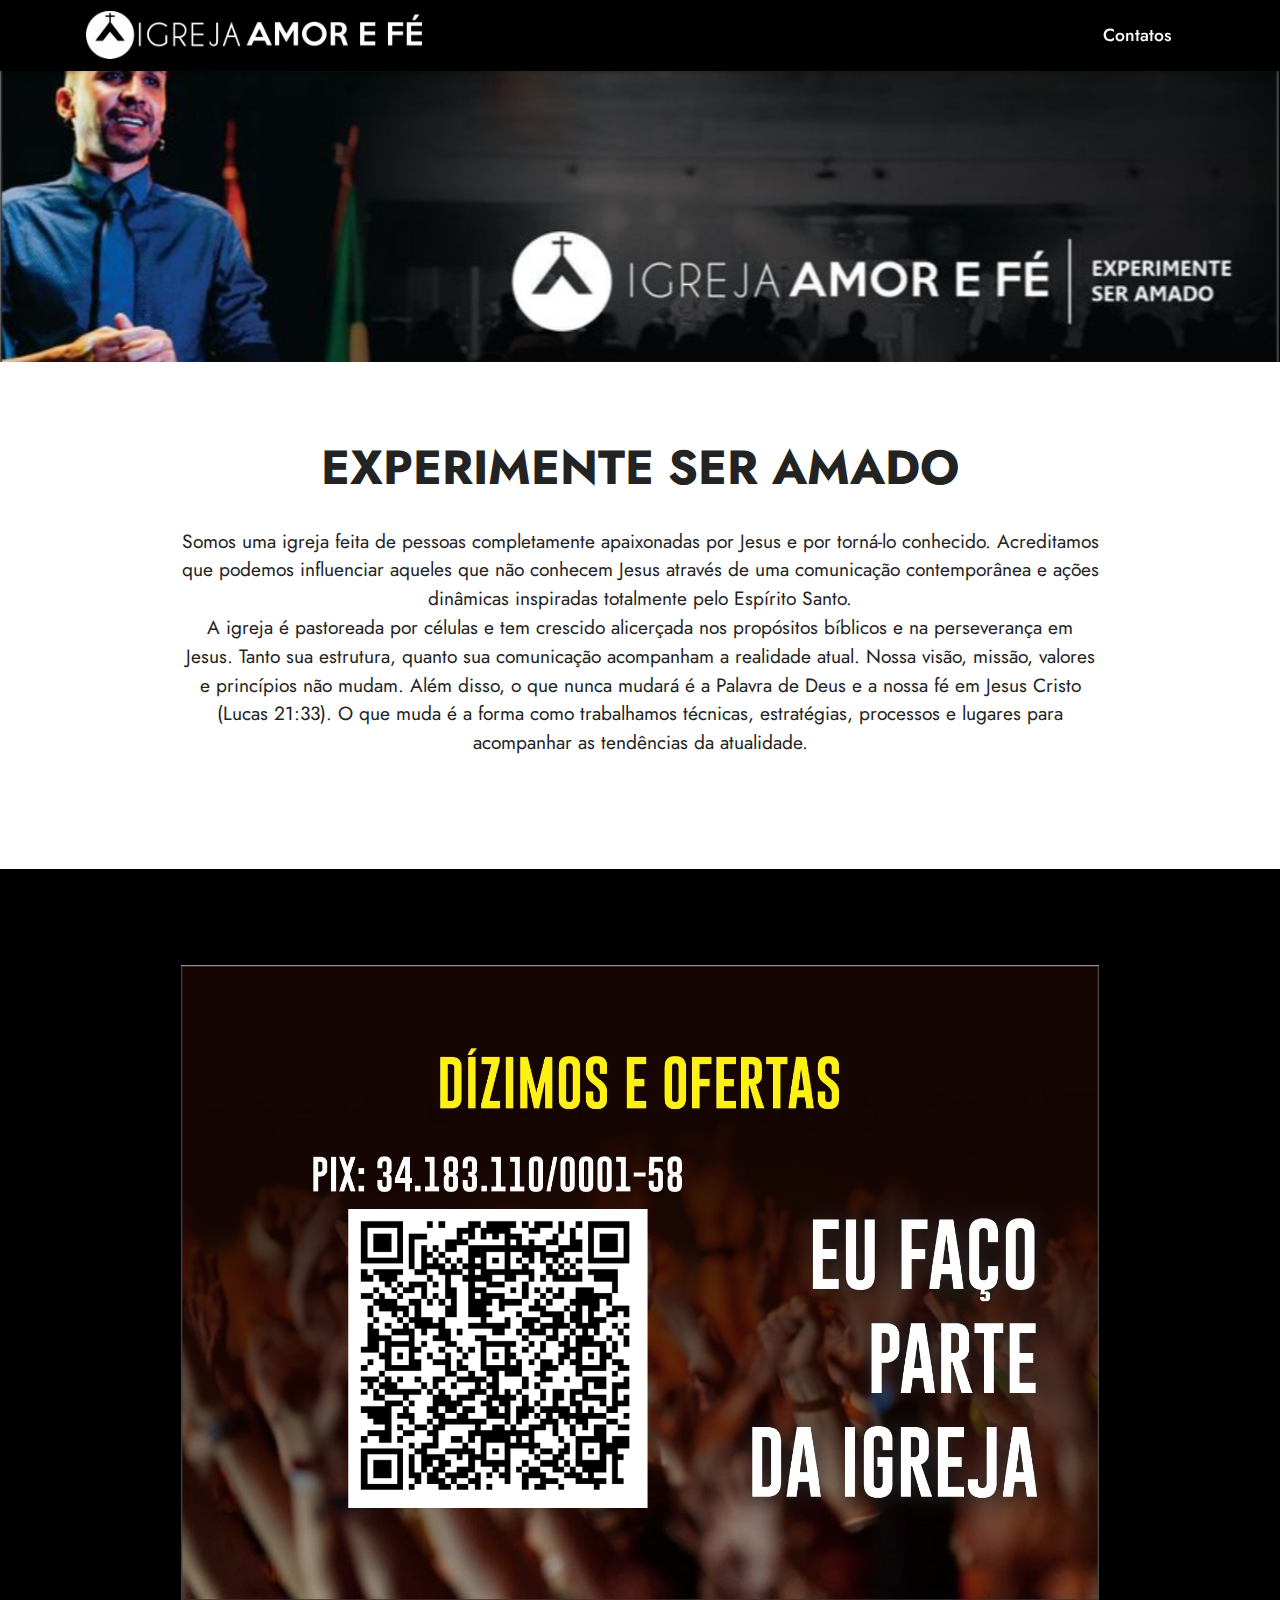
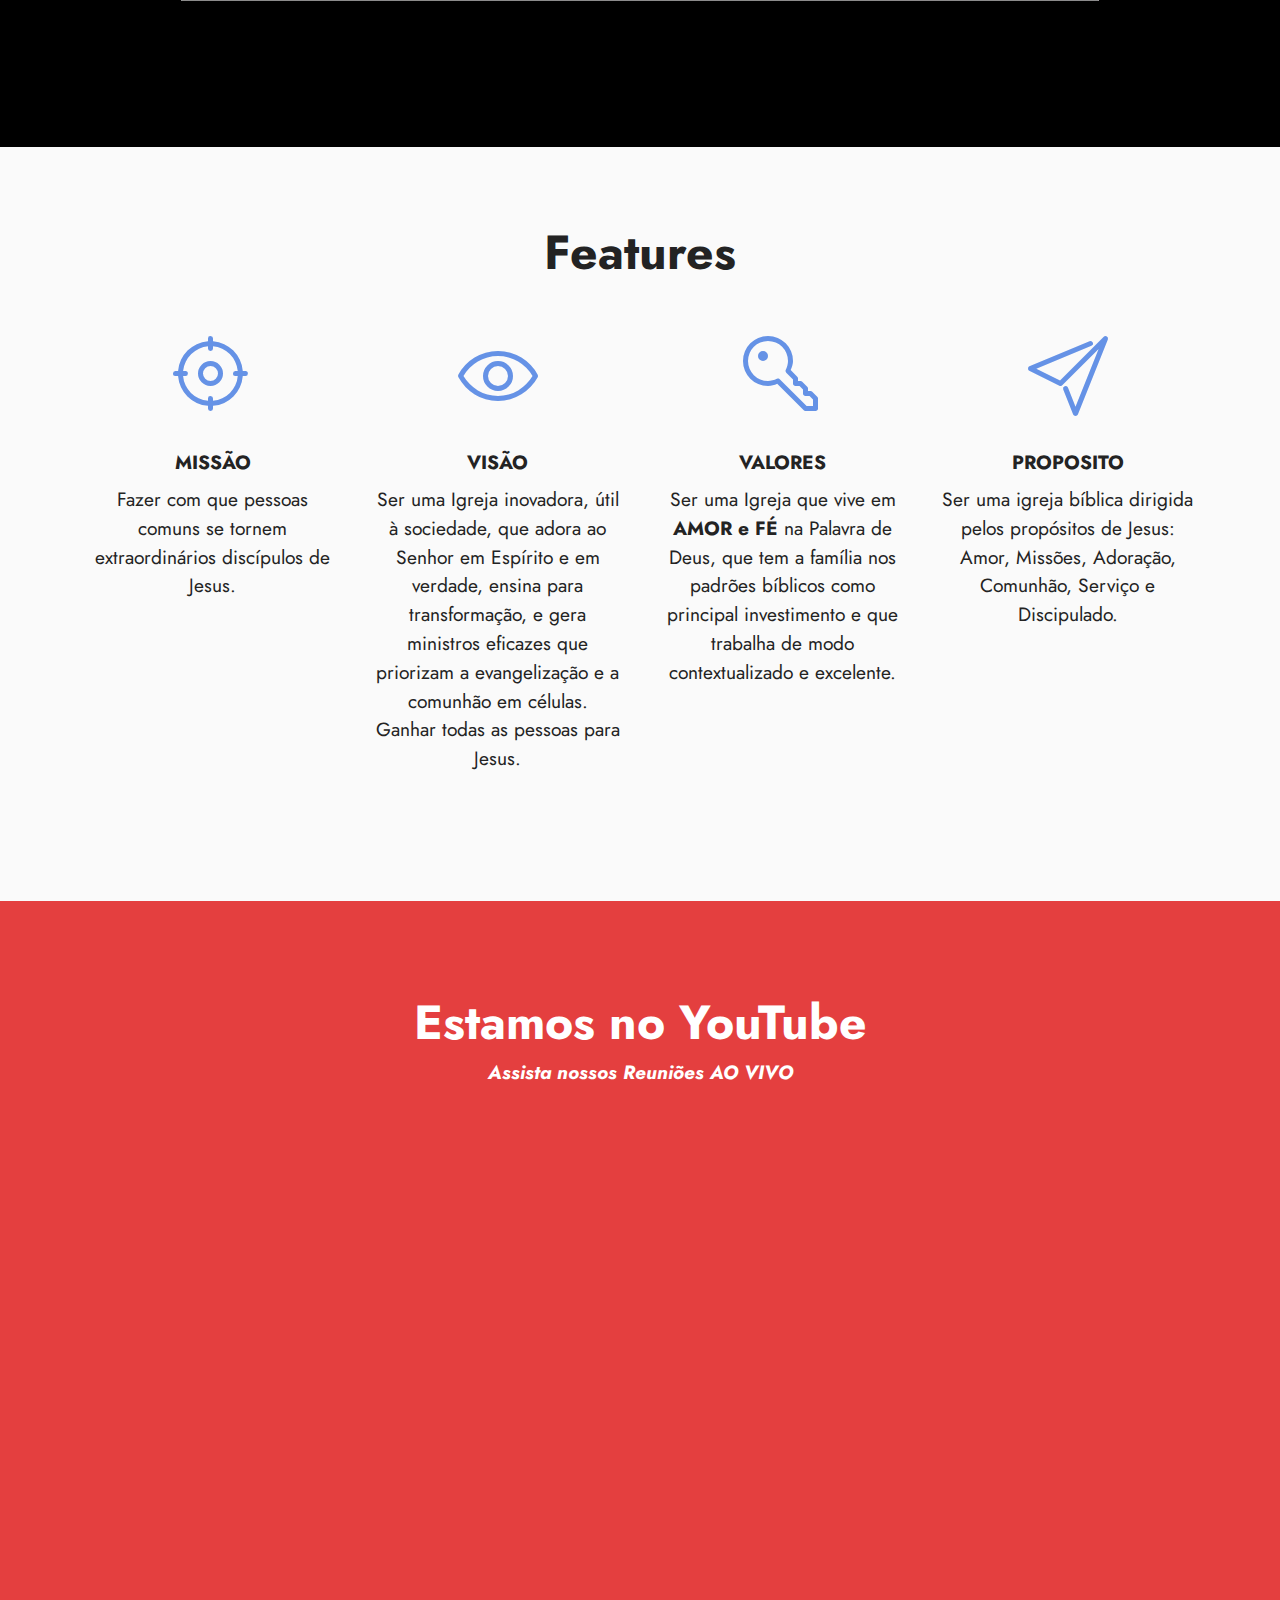
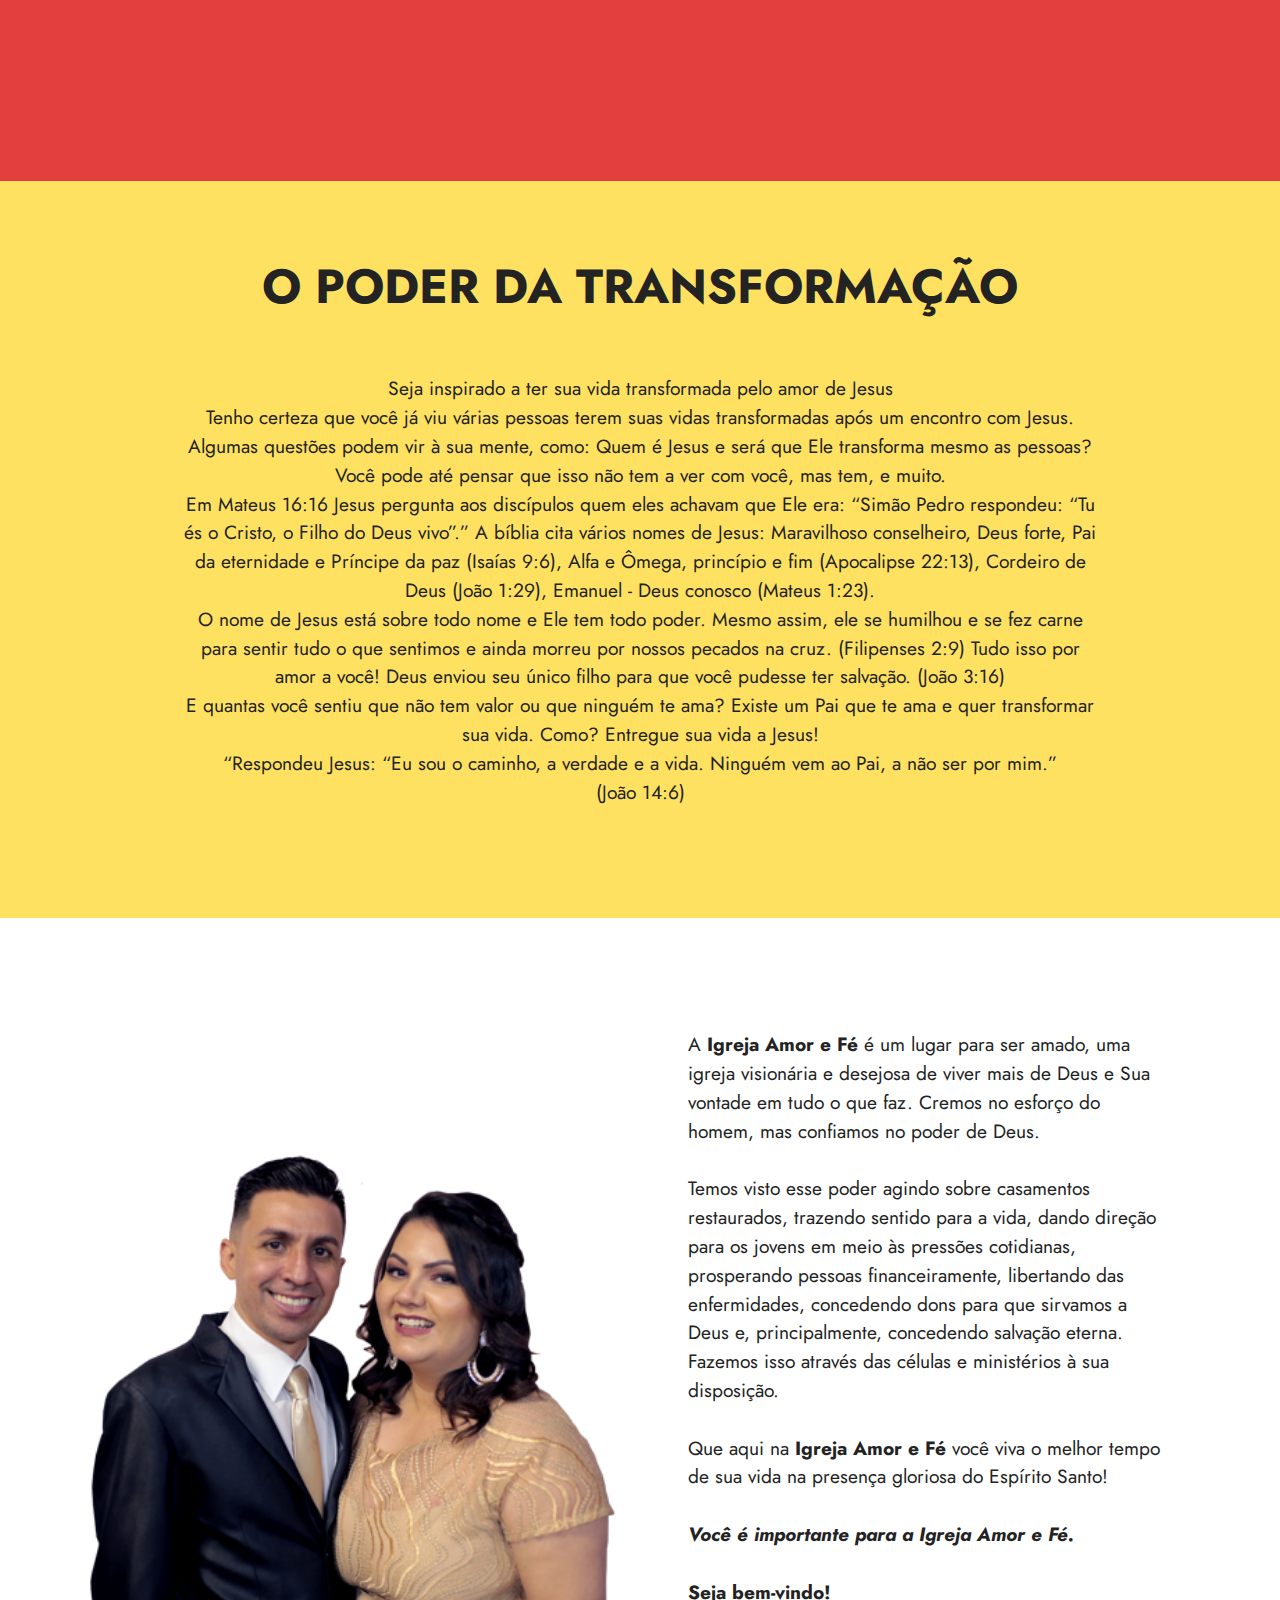
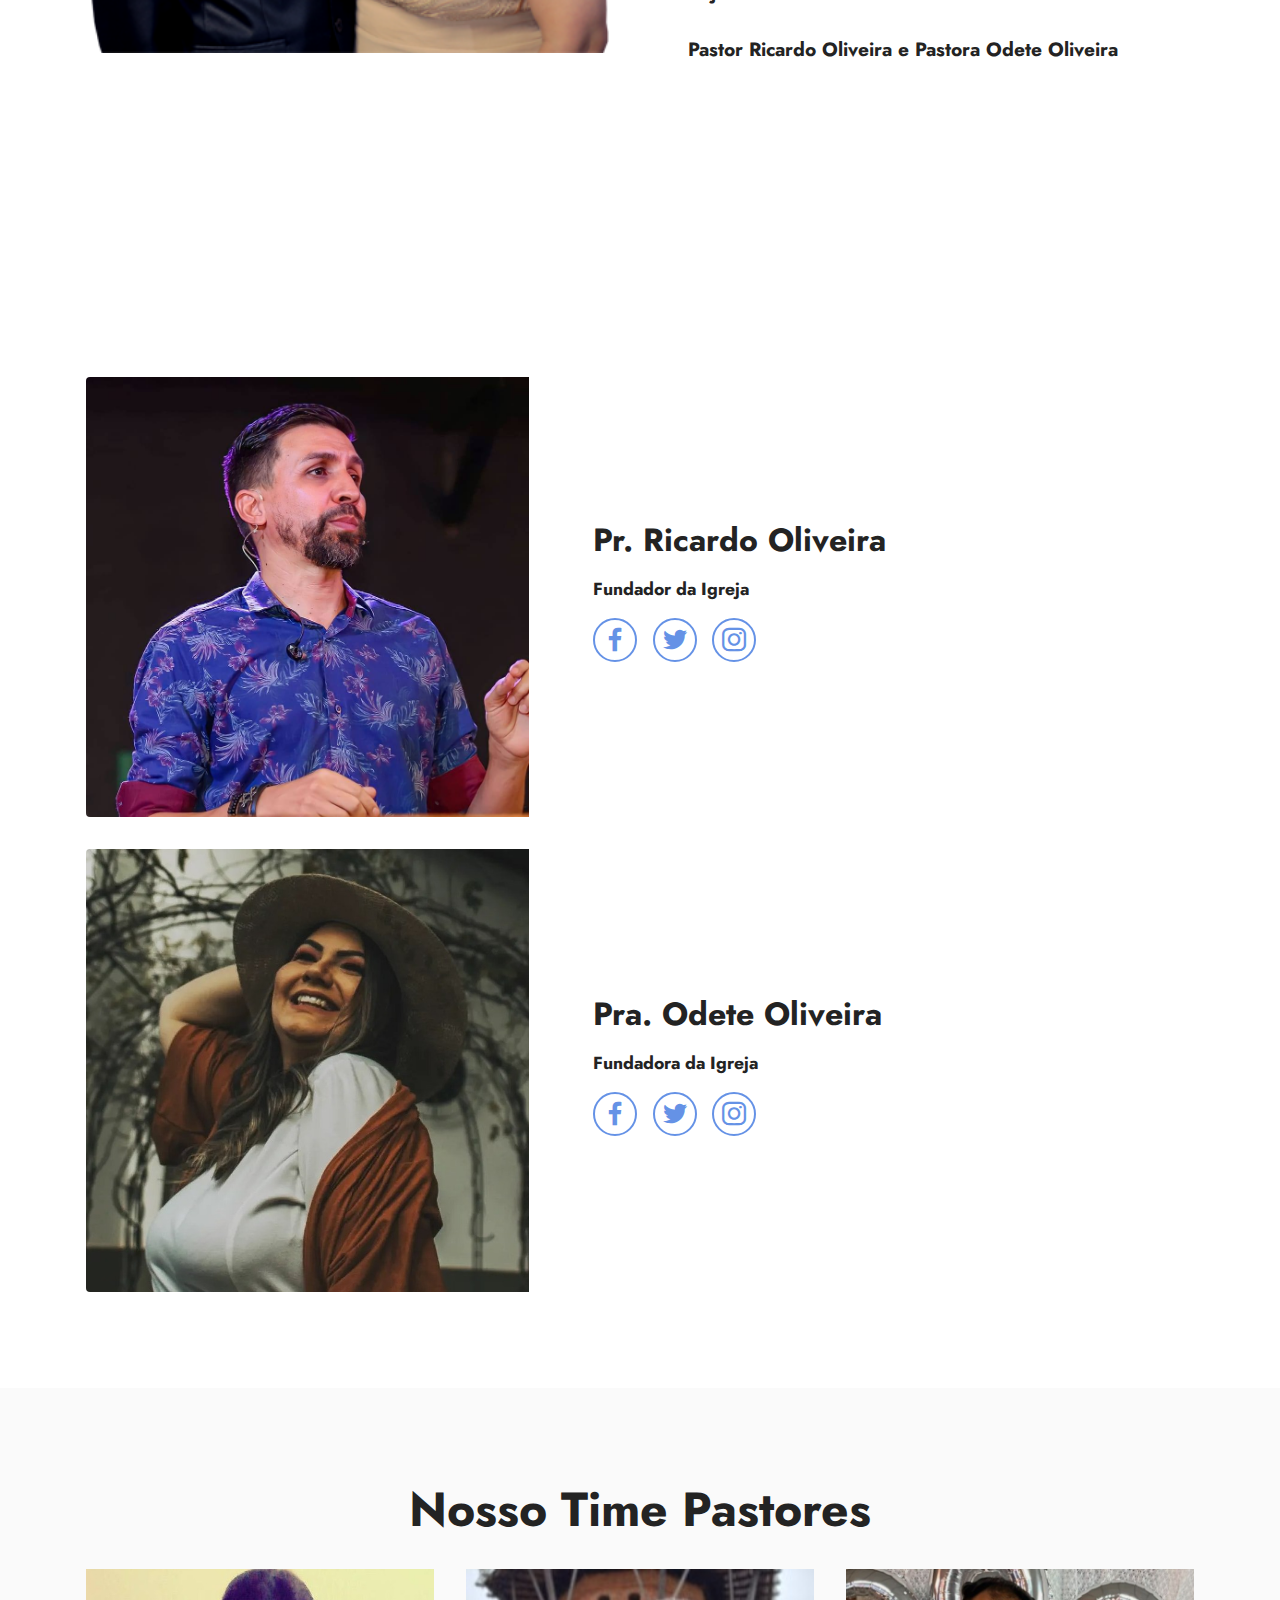
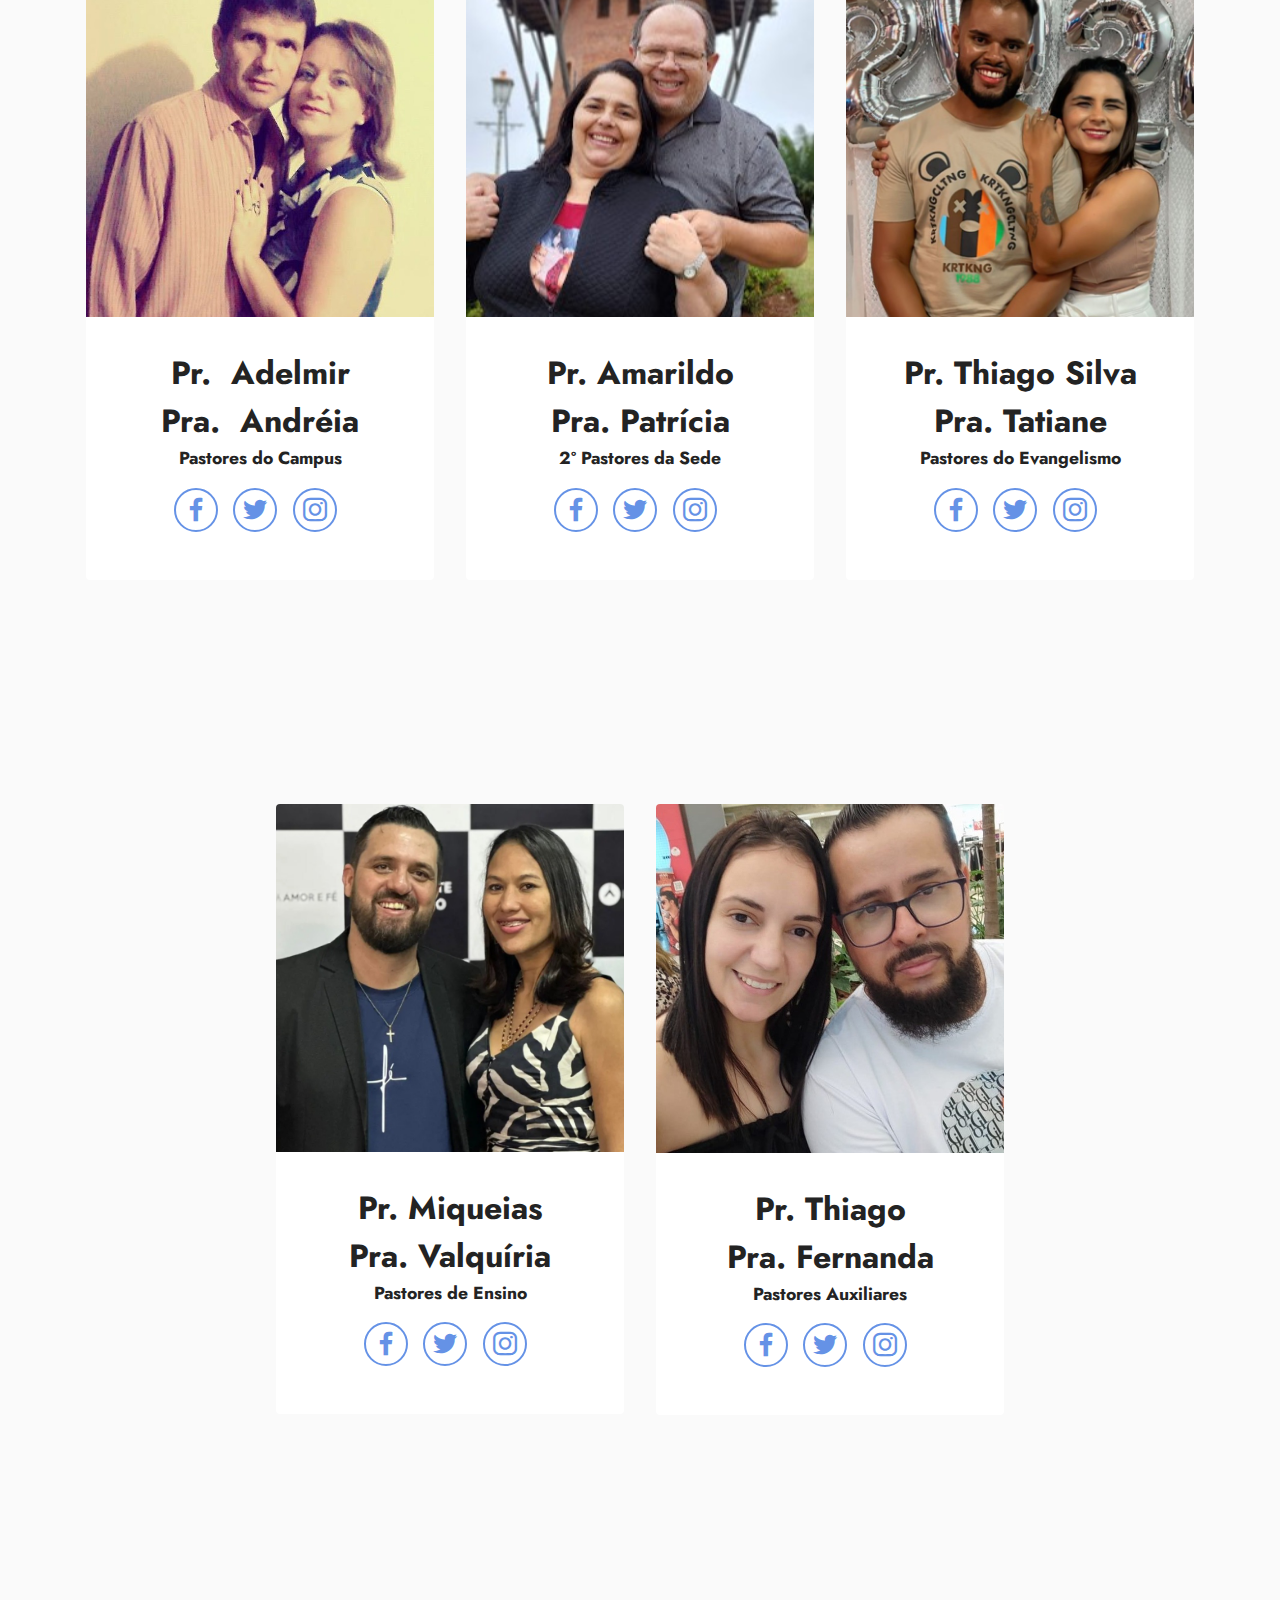
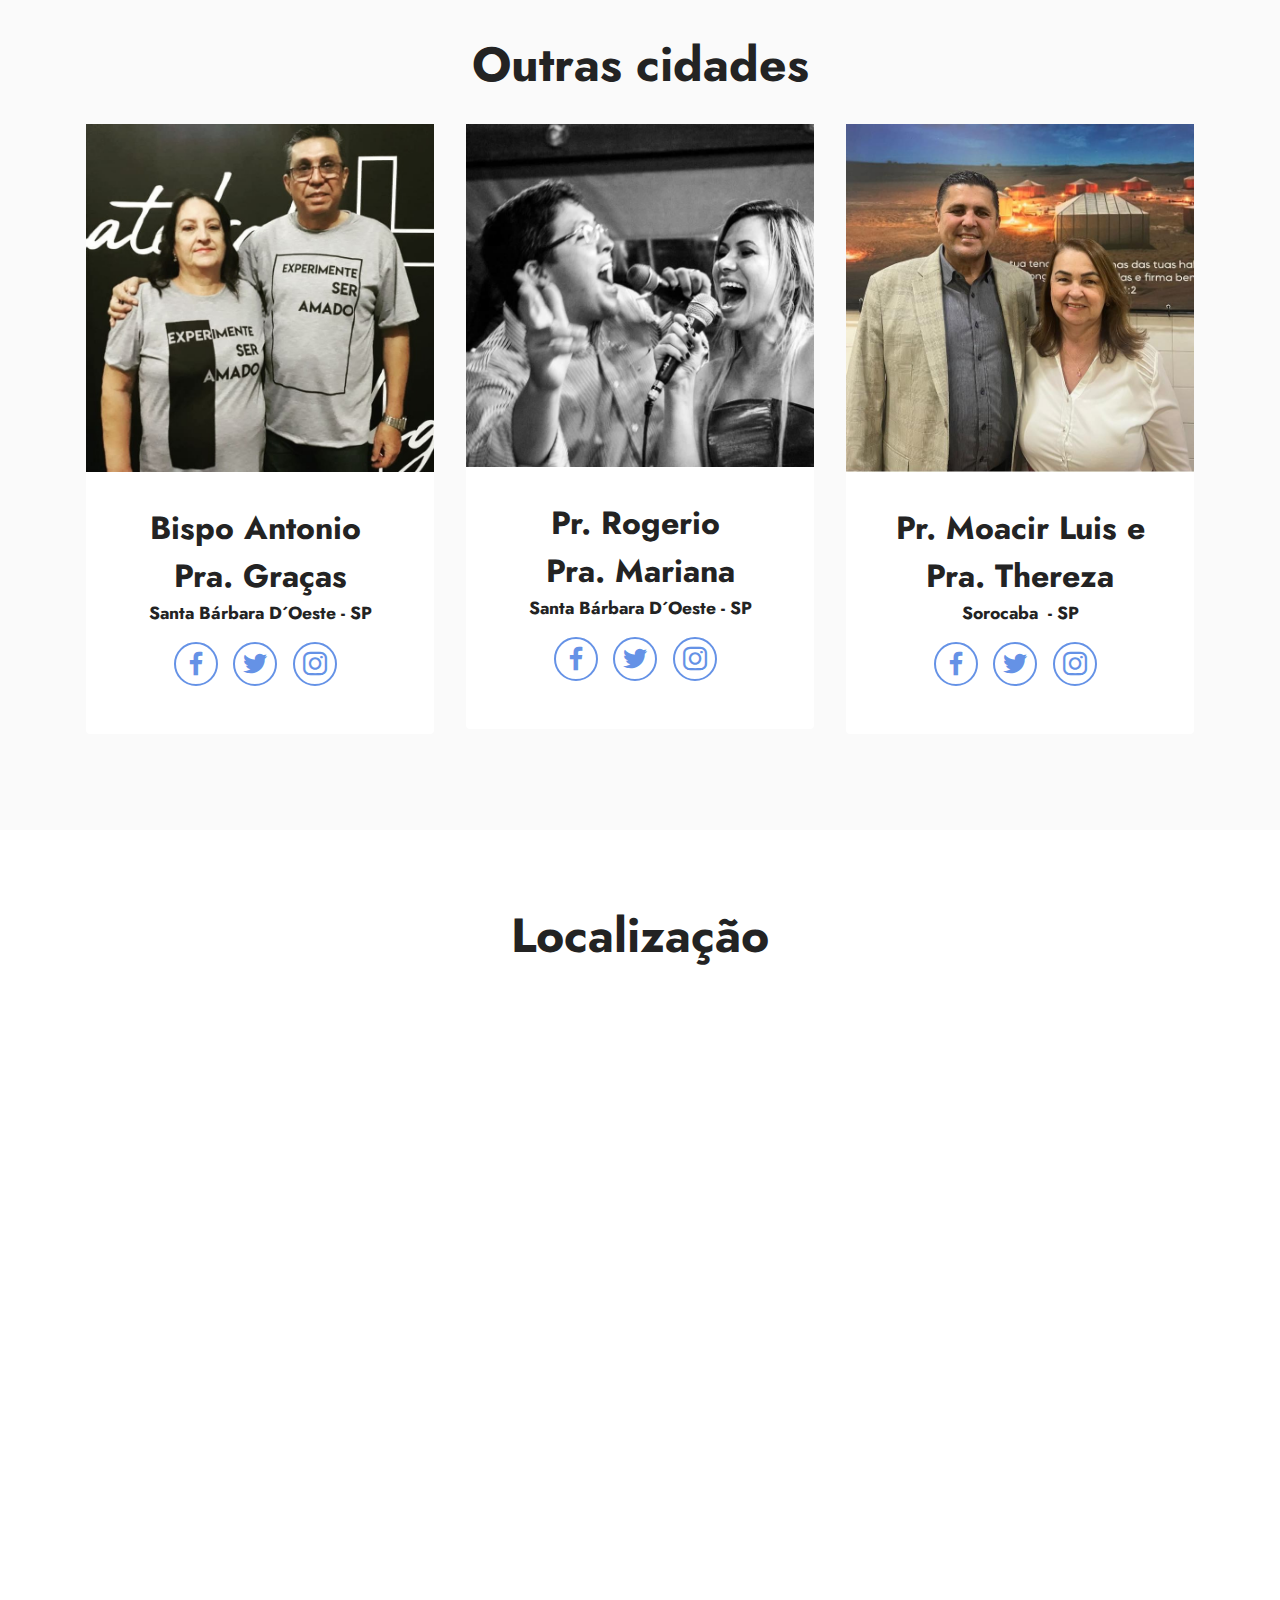
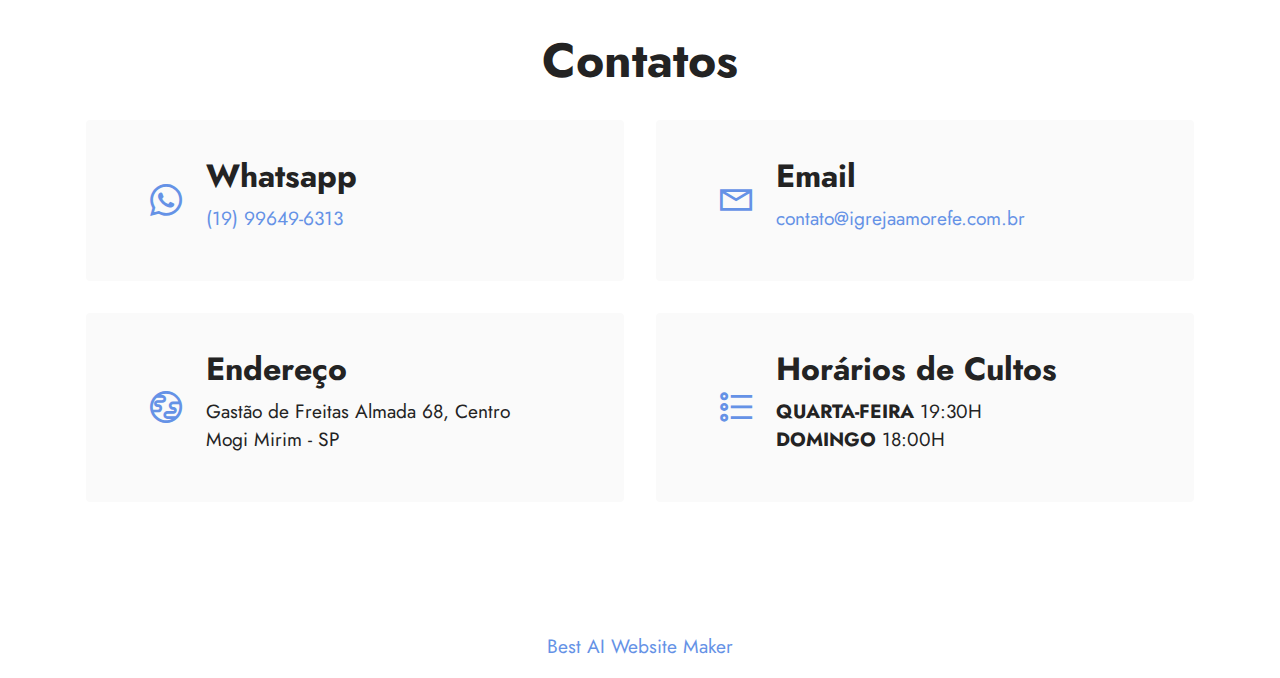
==== commit 08bf505a: "Add files via upload" ====
--- a/index.html
+++ b/index.html
@@ -21,7 +21,7 @@
   <link rel="stylesheet" href="assets/theme/css/style.css">
   <link rel="preload" href="https://fonts.googleapis.com/css?family=Jost:100,200,300,400,500,600,700,800,900,100i,200i,300i,400i,500i,600i,700i,800i,900i&display=swap" as="style" onload="this.onload=null;this.rel='stylesheet'">
   <noscript><link rel="stylesheet" href="https://fonts.googleapis.com/css?family=Jost:100,200,300,400,500,600,700,800,900,100i,200i,300i,400i,500i,600i,700i,800i,900i&display=swap"></noscript>
-  <link rel="preload" as="style" href="assets/mobirise/css/mbr-additional.css?v=Ce8e22"><link rel="stylesheet" href="assets/mobirise/css/mbr-additional.css?v=Ce8e22" type="text/css">
+  <link rel="preload" as="style" href="assets/mobirise/css/mbr-additional.css?v=HkwH5i"><link rel="stylesheet" href="assets/mobirise/css/mbr-additional.css?v=HkwH5i" type="text/css">
 
   
   
@@ -33,7 +33,7 @@
     
 
     <nav class="navbar navbar-dropdown navbar-fixed-top navbar-expand-lg">
-        <div class="container-fluid">
+        <div class="container">
             <div class="navbar-brand">
                 <span class="navbar-logo">
                     <a href="https://mobiri.se">
@@ -60,16 +60,16 @@
     </nav>
 </section>
 
-<section data-bs-version="5.1" class="header3 cid-tcUmqNQTGu mbr-fullscreen" id="header3-h">
-
-    
-
-    
-    <div class="mbr-overlay" style="opacity: 0; background-color: rgb(255, 255, 255);"></div>
+<section data-bs-version="5.1" class="header3 cid-tcUmqNQTGu" id="header3-h">
+
+    
+
+    
+    
 
     <div class="align-center container-fluid">
         <div class="row justify-content-center">
-            <div class="col-12 col-lg-6">
+            <div class="col-12 col-lg-4">
                 <h1 class="mbr-section-title mbr-fonts-style mb-3 display-1"><strong>&nbsp;</strong></h1>
                 
                 <p class="mbr-text mbr-fonts-style display-7">&nbsp;</p>
@@ -671,7 +671,7 @@
                 <strong>Localização</strong></h3>
             
         </div>
-        <div class="google-map"><iframe frameborder="0" style="border:0" src="https://www.google.com/maps/embed/v1/place?key=AIzaSyB7QWkvlxV39ZsyKvhZRjPGVqlJFvxxNkw&amp;q=Gastão de Freitas Almada, 68 Mogi Mirim SP" allowfullscreen=""></iframe></div>
+        <div class="google-map"><iframe frameborder="0" style="border:0" src="https://www.google.com/maps/embed/v1/place?key=AIzaSyDbnCmnHmtigIYiD8jIfeHQv7gW2ANhHD4&amp;q=Gastão de Freitas Almada, 68 Mogi Mirim SP" allowfullscreen=""></iframe></div>
     </div>
 </section>
 
@@ -738,7 +738,7 @@
             </div>
         </div>
     </div>
-</section><section class="display-7" style="padding: 0;align-items: center;justify-content: center;flex-wrap: wrap;    align-content: center;display: flex;position: relative;height: 4rem;"><a href="https://mobiri.se/2835618" style="flex: 1 1;height: 4rem;position: absolute;width: 100%;z-index: 1;"><img alt="" style="height: 4rem;" src="[data-uri]"></a><p style="margin: 0;text-align: center;" class="display-7">&#8204;</p><a style="z-index:1" href="https://mobirise.com"> Website Building Software</a></section><script src="assets/bootstrap/js/bootstrap.bundle.min.js"></script>  <script src="assets/smoothscroll/smooth-scroll.js"></script>  <script src="assets/ytplayer/index.js"></script>  <script src="assets/playervimeo/vimeo_player.js"></script>  <script src="assets/dropdown/js/navbar-dropdown.js"></script>  <script src="assets/theme/js/script.js"></script>  
+</section><section class="display-7" style="padding: 0;align-items: center;justify-content: center;flex-wrap: wrap;    align-content: center;display: flex;position: relative;height: 4rem;"><a href="https://mobiri.se/2835618" style="flex: 1 1;height: 4rem;position: absolute;width: 100%;z-index: 1;"><img alt="" style="height: 4rem;" src="[data-uri]"></a><p style="margin: 0;text-align: center;" class="display-7">&#8204;</p><a style="z-index:1" href="https://mobirise.com/builder/ai-website-maker.html">Best AI Website Maker</a></section><script src="assets/bootstrap/js/bootstrap.bundle.min.js"></script>  <script src="assets/smoothscroll/smooth-scroll.js"></script>  <script src="assets/ytplayer/index.js"></script>  <script src="assets/playervimeo/vimeo_player.js"></script>  <script src="assets/dropdown/js/navbar-dropdown.js"></script>  <script src="assets/theme/js/script.js"></script>  
   
   
 </body>
--- a/assets/mobirise/css/mbr-additional.css
+++ b/assets/mobirise/css/mbr-additional.css
@@ -683,7 +683,9 @@
   transition: color 0.6s;
 }
 .cid-tcUmqNQTGu {
-  background-image: url("../../../assets/images/ig2.jpg");
+  padding-top: 5rem;
+  padding-bottom: 5rem;
+  background-image: url("../../../assets/images/ig2-1.jpeg");
 }
 .cid-tcUmqNQTGu .mbr-fallback-image.disabled {
   display: none;
--- a/assets/mobirise/css/mbr-additional.css
+++ b/assets/mobirise/css/mbr-additional.css
@@ -683,7 +683,9 @@
   transition: color 0.6s;
 }
 .cid-tcUmqNQTGu {
-  background-image: url("../../../assets/images/ig2.jpg");
+  padding-top: 5rem;
+  padding-bottom: 5rem;
+  background-image: url("../../../assets/images/ig2-1.jpeg");
 }
 .cid-tcUmqNQTGu .mbr-fallback-image.disabled {
   display: none;
